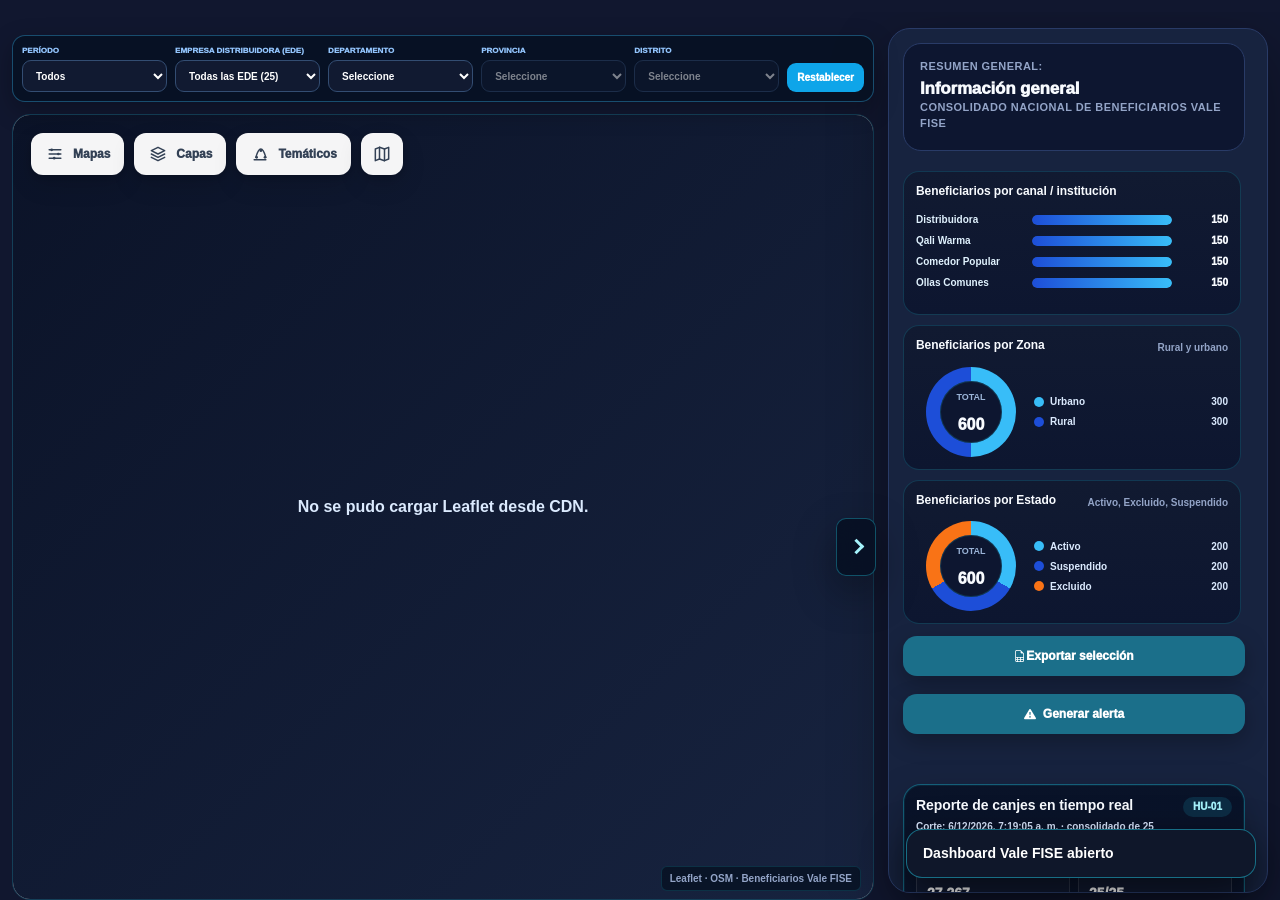
==== modulos/vale_fise/vale_fise.html @ 13680750 "Add files via upload" ====
<!doctype html>
<html lang="es">
<head>
  <meta charset="utf-8" />
  <meta name="viewport" content="width=device-width, initial-scale=1" />
  <link href="https://cdn.jsdelivr.net/npm/bootstrap@5.3.3/dist/css/bootstrap.min.css" rel="stylesheet">
  <title>Vale FISE - Dashboard v2</title>
  <link rel="stylesheet" href="https://cdn.jsdelivr.net/npm/bootstrap-icons@1.11.3/font/bootstrap-icons.css">
  <link rel="stylesheet" href="https://fonts.googleapis.com/css2?family=Material+Symbols+Rounded:opsz,wght,FILL,GRAD@24,400,0,0">
  <link rel="stylesheet" href="https://unpkg.com/leaflet@1.9.4/dist/leaflet.css" />
  <script src="https://unpkg.com/leaflet@1.9.4/dist/leaflet.js"></script>
  <script src="https://cdn.jsdelivr.net/npm/jspdf@2.5.1/dist/jspdf.umd.min.js"></script>
  <script src="https://cdn.jsdelivr.net/npm/jspdf-autotable@3.8.2/dist/jspdf.plugin.autotable.min.js"></script>
  <style>
    :root{
      --bg:#09101f;--side:#071023;--top:#17233f;--panel:#17233f;--panel2:#0d1630;--panel3:#111a31;
      --border:#293b67;--muted:#93a4c7;--text:#f8fbff;--cyan:#22d3ee;--cyan2:#1b6f8a;--green:#31c48d;--amber:#f59e0b;--red:#ef4444;
    }
    *{box-sizing:border-box}body{margin:0;background:linear-gradient(180deg,#071023 0%,#020817 100%);color:var(--text);font-family:Inter,Segoe UI,Arial,sans-serif;overflow:hidden}button,input,select,textarea{font:inherit}button{cursor:pointer}
    ::-webkit-scrollbar{width:10px;height:10px}::-webkit-scrollbar-track{background:#0b1328}::-webkit-scrollbar-thumb{background:#1b6f8a;border-radius:999px}
    .app{height:100vh}.main{min-width:0;display:grid;grid-template-rows:68px 1fr;height:100vh;min-height:0;overflow:hidden}.topbar{background:transparent;border-bottom:none;display:flex;align-items:center;justify-content:space-between;padding:4px 8px;gap:6px;position:relative;z-index:1000}.topbar h1{font-size:15px;margin:0;font-weight:950;letter-spacing:-.01em;text-shadow:0 2px 12px rgba(34,211,238,.08)}.topbar p{display:none!important}.top-actions{display:flex;align-items:center;gap:6px}.robot{display:grid;place-items:center;width:34px;height:34px;border-radius:12px;border:1px solid #38bdf833;background:#0d1630;font-size:18px}.storage-card{width:175px;border:1px solid var(--border);background:#0d1630;border-radius:12px;padding:6px 10px}.storage-row{display:flex;justify-content:space-between;color:#dbeafe;font-size:10px;font-weight:900}.meter{height:6px;background:#273857;border-radius:99px;overflow:hidden;margin-top:6px}.meter span{display:block;height:100%;width:62%;background:linear-gradient(90deg,#22d3ee,#31c48d)}.content{height:calc(100vh - 68px);min-height:0;display:grid;grid-template-columns:minmax(0,1fr) 6px 360px;gap:12px;padding:12px;position:relative;z-index:1;overflow:hidden;transition:grid-template-columns .25s ease,gap .25s ease}.left-panel,.info-panel{height:100%;max-height:100%;min-width:0;min-height:0;border:1px solid #1f3156;border-radius:16px;background:linear-gradient(180deg,#071023 0%,#020817 100%);box-shadow:0 20px 60px #0005;overflow:hidden;position:relative;z-index:20;transition:opacity .2s ease,transform .2s ease,padding .2s ease,border .2s ease}.left-panel{display:flex;flex-direction:column}.panel-head{padding:17px;border-bottom:1px solid var(--border);display:flex;justify-content:space-between;align-items:center;gap:12px}.panel-head h2,.info-title h2{margin:0;font-size:17px;font-weight:950}.search{margin:0 16px 12px}.search input{width:100%;padding:13px 14px;border:1px solid var(--border);border-radius:15px;background:#0d1630;color:#fff;font-weight:750;outline:none}.project-list{padding:0 16px 16px;overflow:auto;display:flex;flex-direction:column;gap:12px}.project-card{position:relative;width:100%;border:1px solid #52658966;background:#22345d;border-radius:18px;padding:14px;text-align:left;color:#fff;transition:.18s}.project-card:hover{transform:translateY(-1px);border-color:#67e8f9aa}.project-card.selected{background:#0e749033;border-color:#67e8f9}.project-card h3{margin:0 70px 4px 0;font-size:14px;color:#e0f2fe}.project-card small{color:#9aa9c3;font-weight:800}.pill{display:inline-block;border-radius:999px;padding:5px 9px;font-size:10px;font-weight:950}.pill.eval{background:#0ea5e933;color:#bae6fd}.pill.ok{background:#10b98133;color:#bbf7d0}.pill.obs{background:#f59e0b33;color:#fde68a}.card-actions{position:absolute;right:10px;top:10px;display:flex;gap:6px}.icon-btn{border:1px solid #ffffff22;background:#0d1630;color:#e2e8f0;border-radius:10px;width:30px;height:30px;display:grid;place-items:center}.icon-btn:hover{background:#1b6f8a}.icon-btn.delete:hover{background:#7f1d1d}.meta{display:grid;grid-template-columns:1fr 1fr;gap:6px;margin-top:12px;font-size:11px;font-weight:700;color:#dbe8ff}.meta span{color:#8ba2c8}.btn{border:0;border-radius:14px;padding:12px 15px;font-size:12px;font-weight:950;color:white;background:var(--cyan2);box-shadow:0 8px 22px #0004}.btn:hover{filter:brightness(1.12)}.btn.dark{background:#111a31;border:1px solid var(--border)}.btn.red{background:#991b1b}.map-wrap{min-width:0;min-height:0;position:relative;z-index:1}.map-shell{height:100%;min-height:0;position:relative;overflow:hidden;border:none;border-radius:16px;background:transparent;box-shadow:none;z-index:1}.map{position:absolute;inset:0;height:100%;min-height:0;border:0;border-radius:16px;background:transparent;z-index:1}.leaflet-container{height:100%;width:100%;font:inherit;background:transparent;z-index:1}.leaflet-pane{z-index:1}.leaflet-tile-pane{z-index:1}.leaflet-overlay-pane{z-index:2}.leaflet-marker-pane{z-index:3}.leaflet-tooltip-pane{z-index:4}.leaflet-popup-pane{z-index:5}.leaflet-control-container{position:relative;z-index:10}.leaflet-tile{filter:saturate(.9) contrast(1.03)}.leaflet-control-zoom{margin-left:18px!important;margin-top:70px!important;border:none!important;background:rgba(255,255,255,.96)!important;border-radius:13px!important;padding:4px!important;box-shadow:0 2px 8px rgba(0,0,0,.16),0 8px 20px rgba(0,0,0,.10)!important;overflow:hidden!important}.leaflet-control-zoom a{width:30px!important;height:30px!important;line-height:30px!important;border:0!important;background:transparent!important;color:#334155!important;font-size:19px!important;font-weight:750!important}.leaflet-control-zoom a:hover{background:#f1f5f9!important;color:#0f172a!important}.leaflet-control-zoom-in{border-radius:9px 9px 0 0!important}.leaflet-control-zoom-out{border-radius:0 0 9px 9px!important}.leaflet-control-attribution{background:#ffffffd8!important;color:#1f2937!important;border-radius:8px 0 0 0!important;font-weight:750}.leaflet-popup-content-wrapper,.leaflet-popup-tip{background:#111a31;color:#e2e8f0;border:1px solid #334155}.leaflet-popup-content{font-weight:750}.gis-toolbar{position:absolute;left:18px;top:18px;z-index:700;display:flex;gap:6px;align-items:center}.ge-btn{width:38px;height:38px;border:none;border-radius:10px;background:rgba(255,255,255,.82);color:#334155;display:grid;place-items:center;box-shadow:0 2px 6px rgba(0,0,0,.08);backdrop-filter:blur(12px);transition:all .18s ease;padding:0}.ge-action-btn{min-width:88px;height:38px;border:none;border-radius:10px;background:rgba(255,255,255,.82);color:#334155;display:flex;align-items:center;justify-content:center;gap:6px;box-shadow:0 2px 6px rgba(0,0,0,.08);backdrop-filter:blur(12px);transition:all .18s ease;padding:0 12px;font-weight:950;font-size:11px}.ge-action-btn svg,.ge-action-btn svg{width:18px;height:18px;stroke:currentColor;stroke-width:1.8;fill:none;stroke-linecap:round;stroke-linejoin:round}.ge-action-btn svg .fill-current{fill:currentColor;stroke:none}.gis-toolbar .ge-action-btn:nth-child(-n+3){border-radius:0}.gis-toolbar .ge-action-btn:first-child{border-radius:10px 0 0 10px}.gis-toolbar .ge-action-btn:nth-child(3){border-radius:0 10px 10px 0}.ge-btn svg,.ge-btn svg{width:18px;height:18px;stroke:currentColor;stroke-width:1.8;fill:none;stroke-linecap:round;stroke-linejoin:round}.ge-btn svg .fill-current{fill:currentColor;stroke:none}.ge-btn:hover,.ge-action-btn:hover{transform:translateY(-1px);background:#ffffff;color:#0f172a;box-shadow:0 4px 14px rgba(0,0,0,.12)}.ge-btn.active,.ge-action-btn.active{background:#0ea5e9;color:#ffffff;box-shadow:0 4px 16px rgba(14,165,233,.25)}.map-floating-panel{position:absolute;left:18px;top:72px;z-index:720;width:250px;background:rgba(255,255,255,.88);border:none;border-radius:16px;box-shadow:0 8px 30px rgba(0,0,0,.1);padding:14px;display:none;color:#0f172a;backdrop-filter:blur(16px)}.map-floating-panel.open{display:grid;gap:10px}.floating-title{font-size:12px;font-weight:950;color:#0f172a;margin-bottom:2px}.layer-option{display:flex;align-items:center;gap:10px;padding:8px 10px;border-radius:10px;background:rgba(248,250,252,.65);border:none;font-size:12px;font-weight:850;color:#334155;cursor:pointer}.layer-option:hover{background:#fff;box-shadow:0 2px 8px rgba(14,165,233,.08)}.layer-option input{accent-color:#0ea5e9}.layer-legend{display:grid;gap:6px;margin-top:4px;padding-top:8px;border-top:1px solid #e2e8f0}.legend-row{display:flex;align-items:center;gap:8px;font-size:11px;font-weight:850;color:#475569}.legend-line{width:24px;height:0;border-top:4px solid #f97316;border-radius:99px}.legend-line.green{border-color:#22c55e}.legend-line.concesionaria{border-color:#8b5cf6}.legend-circle{width:18px;height:18px;border-radius:50%;background:#60a5fa55;border:2px solid #2563eb}.layer-label{position:absolute;right:18px;bottom:46px;top:auto;z-index:600;max-width:390px;background:#09101fdc;border:1px solid #334155;border-radius:16px;padding:10px 13px;color:#e2e8f0;font-size:11px;font-weight:950;box-shadow:0 8px 24px rgba(0,0,0,.24);backdrop-filter:blur(8px)}.location-search{position:absolute;right:18px;top:18px;z-index:720;width:255px;background:rgba(255,255,255,.82);border:none;border-radius:14px;padding:7px 8px;box-shadow:0 4px 16px rgba(0,0,0,.08);backdrop-filter:blur(12px);color:#0f172a}.location-search-row{display:grid;grid-template-columns:1fr 32px;gap:6px;align-items:center}.location-search input{height:31px;border:none;background:rgba(248,250,252,.65);color:#0f172a;border-radius:10px;padding:0 9px;font-size:10.5px;font-weight:900;outline:none}.location-search input:focus{border-color:#38bdf8;box-shadow:0 0 0 3px rgba(14,165,233,.16)}.location-search button{height:31px;border:0;border-radius:10px;background:#0ea5e9;color:#fff;font-weight:950;font-size:13px;box-shadow:0 2px 8px rgba(14,165,233,.18)}.location-search small{display:block;margin:4px 0 0 2px;color:#64748b;font-size:8px;font-weight:850;white-space:nowrap;overflow:hidden;text-overflow:ellipsis}.location-results{display:none;margin-top:6px;max-height:170px;overflow:auto;border-top:1px solid #e2e8f0;padding-top:6px}.location-results.open{display:grid;gap:6px}.location-result{border:1px solid #e2e8f0;background:#f8fafc;border-radius:10px;padding:7px 8px;text-align:left;color:#0f172a;display:grid;gap:2px;font-size:10px;font-weight:950}.location-result:hover{background:#eef6ff;border-color:#bae6fd}.location-result span{font-size:8px;color:#64748b;font-weight:850}.search-marker{background:#0ea5e9;border:3px solid white;border-radius:50%;width:18px;height:18px;box-shadow:0 6px 18px rgba(0,0,0,.45)}.district-panel{position:absolute;left:92px;top:92px;z-index:760;width:270px;display:none;background:rgba(255,255,255,.97);border:1px solid rgba(203,213,225,.95);border-radius:16px;box-shadow:0 2px 10px rgba(0,0,0,.18),0 12px 26px rgba(0,0,0,.14);backdrop-filter:blur(10px);overflow:hidden;color:#0f172a}.district-panel.open{display:block}.district-panel-head{display:flex;align-items:flex-start;justify-content:space-between;gap:10px;padding:10px 12px 8px;border-bottom:1px solid #e2e8f0;cursor:grab;background:#f8fafc}.district-panel-head:active{cursor:grabbing}.district-panel-head small{display:block;margin-top:2px;color:#64748b;font-size:9px;font-weight:850}.district-close-btn{border:0;background:#e2e8f0;color:#334155;width:23px;height:23px;border-radius:8px;font-size:15px;font-weight:950;line-height:1;cursor:pointer}.district-close-btn:hover{background:#cbd5e1}.district-panel-body{padding:10px 12px 12px;display:grid;gap:9px}.district-field{display:grid;gap:4px}.district-field span{font-size:10px;font-weight:950;color:#334155}.district-field select{height:32px;border:1px solid #dbe2ea;border-radius:10px;background:#fff;padding:0 9px;font-size:11px;font-weight:900;color:#0f172a;outline:none}.district-list{display:grid;gap:7px;max-height:210px;overflow:auto}.district-item{width:100%;border:1px solid #e2e8f0;background:#f8fafc;border-radius:11px;padding:8px 9px;text-align:left;cursor:pointer;display:grid;gap:2px}.district-item:hover{background:#eef6ff;border-color:#7dd3fc}.district-item.active{background:#dbeafe;border-color:#38bdf8}.district-item b{font-size:11px;color:#0f172a;font-weight:950}.district-item span{font-size:9px;color:#64748b;font-weight:850}.district-label{background:#0f172acc;color:#e0f2fe;border:1px solid #38bdf8;border-radius:999px;padding:4px 8px;font-size:10px;font-weight:950;box-shadow:0 5px 18px #0008}.date-select{position:absolute;left:18px;bottom:18px;z-index:600;transform:none;width:220px;transition:bottom .22s ease;border:none;background:rgba(255,255,255,.96);display:none;border-radius:15px;padding:7px 8px;box-shadow:0 2px 7px rgba(0,0,0,.16),0 9px 20px rgba(0,0,0,.12);backdrop-filter:blur(10px)}.date-select label{display:block;text-align:left;font-size:9px;font-weight:900;color:#475569;margin:0 0 4px 4px;letter-spacing:.01em}.date-select select{width:100%;height:34px;appearance:none;background:#f8fafc;border:1px solid #e2e8f0;color:#0f172a;border-radius:11px;padding:0 30px 0 10px;font-size:11px;font-weight:900;box-shadow:inset 0 1px 0 rgba(255,255,255,.9);outline:none;background-image:linear-gradient(45deg,transparent 50%,#475569 50%),linear-gradient(135deg,#475569 50%,transparent 50%);background-position:calc(100% - 15px) 50%,calc(100% - 10px) 50%;background-size:5px 5px,5px 5px;background-repeat:no-repeat}.date-select.open{display:block}.date-select select:hover{background-color:#ffffff;border-color:#cbd5e1}.date-select select:focus{border-color:#38bdf8;box-shadow:0 0 0 3px rgba(14,165,233,.18)}.map-status{position:absolute;right:18px;bottom:14px;z-index:600;background:#ffffffcc;color:#1f2937;border-radius:8px;padding:6px 10px;font-weight:900;font-size:11px}.map-shell.timeline-open .date-select{bottom:104px}.map-shell.timeline-open .map-status{bottom:104px}.map-shell.timeline-open .layer-label{bottom:132px}.map-shell.timeline-right-open .date-select{bottom:18px}.map-shell.timeline-right-open .map-status{bottom:14px}.map-shell.timeline-right-open .layer-label{bottom:46px}.map-timeline-panel{position:absolute;z-index:680;display:none;background:rgba(255,255,255,.96);color:#0f172a;border:1px solid rgba(203,213,225,.9);border-radius:14px;padding:8px 12px 10px;box-shadow:0 2px 8px rgba(0,0,0,.14),0 10px 24px rgba(0,0,0,.13);backdrop-filter:blur(10px);min-height:auto;user-select:none;cursor:default;transition:width .18s ease,height .18s ease}.map-timeline-panel.open{display:block}.map-timeline-panel.dock-bottom{left:72px;right:72px;bottom:14px;top:auto;width:auto;max-width:none}.map-timeline-panel.dock-right{right:10px;top:70px;left:auto!important;bottom:auto!important;width:160px;min-height:310px;padding:6px 7px 34px;border-radius:12px}.map-timeline-panel.floating{width:820px;max-width:calc(100% - 30px)}.timeline-drag-handle{display:flex;align-items:center;justify-content:space-between;gap:6px;margin-bottom:5px;cursor:grab}.timeline-drag-handle:active{cursor:grabbing}.timeline-title{font-size:9px;font-weight:950;color:#1e293b;line-height:1.05;flex:1;display:block}.timeline-actions{display:flex;align-items:center;gap:3px}.timeline-mini-btn,.timeline-close{border:0;background:#e2e8f0;color:#334155;width:18px;height:18px;border-radius:6px;font-size:10px;font-weight:950;line-height:1;cursor:pointer}.timeline-close{font-size:14px}.timeline-mini-btn:hover,.timeline-close:hover{background:#cbd5e1;color:#0f172a}.timeline-track{position:relative;display:grid;grid-template-columns:repeat(5,1fr);gap:0;align-items:start}.timeline-track:before{content:"";position:absolute;left:7%;right:7%;top:11px;height:2px;background:#cbd5e1;border-radius:999px}.timeline-step{position:relative;text-align:center;z-index:2;min-width:0}.timeline-dot{width:20px;height:20px;border-radius:50%;margin:0 auto 2px;display:grid;place-items:center;border:2px solid #fff;box-shadow:0 2px 6px rgba(15,23,42,.16);font-size:9px;font-weight:950;color:#fff}.timeline-dot.done{background:#10b981}.timeline-dot.current{background:#2563eb}.timeline-dot.pending{background:#94a3b8}.timeline-step b{display:block;font-size:8px;color:#1e293b;font-weight:950;white-space:nowrap;overflow:hidden;text-overflow:ellipsis;line-height:1.05}.timeline-step span{display:block;margin-top:1px;font-size:7.5px;color:#64748b;font-weight:850;white-space:nowrap;overflow:hidden;text-overflow:ellipsis;line-height:1.05}.timeline-step small{display:block;margin-top:1px;font-size:7.5px;color:#2563eb;font-weight:950;line-height:1.05}.map-timeline-panel.dock-right .timeline-drag-handle{display:block;margin-bottom:5px;cursor:grab}.map-timeline-panel.dock-right .timeline-title{display:block;font-size:9px;line-height:1.05;margin-bottom:4px;padding-right:0}.map-timeline-panel.dock-right .timeline-actions{position:absolute;left:50%;bottom:8px;transform:translateX(-50%);display:flex;align-items:center;justify-content:center;gap:4px}.map-timeline-panel.dock-right .timeline-track{grid-template-columns:1fr;gap:7px;padding-left:4px}.map-timeline-panel.dock-right .timeline-track:before{left:10px;right:auto;top:8px;bottom:30px;width:2px;height:auto}.map-timeline-panel.dock-right .timeline-step{display:grid;grid-template-columns:22px 1fr;align-items:start;text-align:left;gap:4px}.map-timeline-panel.dock-right .timeline-dot{margin:0}.map-timeline-panel.dock-right .timeline-step b,.map-timeline-panel.dock-right .timeline-step span,.map-timeline-panel.dock-right .timeline-step small{white-space:normal;overflow:visible;text-overflow:unset}.map-timeline-panel.dock-right .timeline-step-text{min-width:0}.heat-legend{position:absolute;left:50%;bottom:72px;z-index:640;transform:translateX(-50%);display:none;align-items:center;gap:10px;background:rgba(255,255,255,.96);color:#0f172a;border-radius:16px;padding:9px 12px;box-shadow:0 2px 8px rgba(0,0,0,.18),0 12px 28px rgba(0,0,0,.14);backdrop-filter:blur(10px);font-size:11px;font-weight:900}.heat-legend.open{display:flex}.heat-legend-title{font-weight:950;color:#0f172a;margin-right:4px}.heat-step{display:flex;align-items:center;gap:6px;white-space:nowrap}.heat-gradient{width:210px;height:14px;border-radius:999px;background:linear-gradient(90deg,#22c55e 0%,#f59e0b 38%,#ef4444 70%,#7f1d1d 100%);border:1px solid rgba(15,23,42,.25);box-shadow:inset 0 1px 2px rgba(0,0,0,.18)}.heat-color{width:18px;height:12px;border-radius:4px;border:1px solid rgba(15,23,42,.25)}.heat-low{background:#22c55e}.heat-mid{background:#f59e0b}.heat-high{background:#ef4444}.heat-critical{background:#7f1d1d}.morosity-label{background:#111827e6;color:#fff;border:1px solid #f97316;border-radius:999px;padding:4px 8px;font-size:10px;font-weight:950;box-shadow:0 5px 18px #0008}.native-heat-layer{pointer-events:none;opacity:.92}.project-pin{width:30px;height:30px;background:#ef4444;border:4px solid #fff;border-radius:50%;box-shadow:0 8px 25px #000;position:relative}.project-pin:after{content:"";position:absolute;left:1px;top:21px;width:42px;height:20px;border:4px solid #2563eb;background:#60a5fa55;transform:skewX(-30deg);z-index:-1}.beneficiary-label{background:#0f172acc;color:#e2e8f0;border:1px solid #38bdf855;border-radius:999px;padding:3px 8px;font-size:10px;font-weight:950;box-shadow:0 5px 18px #0008}.map-fallback{position:absolute;inset:0;display:grid;place-items:center;text-align:center;padding:22px;color:#dbeafe;background:linear-gradient(135deg,#0b1328,#17233f);font-weight:900}.info-panel{display:flex;flex-direction:column;padding:14px;overflow-y:auto;overflow-x:hidden;scrollbar-gutter:stable;overscroll-behavior:contain}.info-panel::-webkit-scrollbar{width:8px}.info-panel::-webkit-scrollbar-track{background:#0b1328;border-radius:999px}.info-panel::-webkit-scrollbar-thumb{background:#1b6f8a;border-radius:999px}.info-title{border:1px solid #22d3ee55;border-radius:22px;text-align:center;padding:14px}.info-title p{margin:4px 0;color:#cbd5e1;font-size:12px;font-weight:800}.info-top{border-bottom:1px solid #293b67;margin:0 -14px;padding:0 14px 12px;flex:0 0 auto}.utils{margin-top:12px;border:1px solid var(--border);background:var(--panel2);border-radius:18px;padding:12px}.utils-head{display:flex;justify-content:space-between;align-items:center}.utils-head h3{margin:0;color:white;font-size:14px}.utils-head p{margin:3px 0 0;color:#94a3b8;font-size:11px;font-weight:700}.grid-utils{display:grid;grid-template-columns:repeat(4,1fr);gap:7px;margin-top:10px}.utility{min-height:38px;border:0;border-radius:10px;background:rgba(31,46,79,.55);color:#94a3b8;font-weight:950;font-size:14px;transition:all .18s ease}.utility:hover{background:rgba(27,111,138,.55);color:#e0f2fe}.utility.active{background:#0ea5e9;color:#fff;box-shadow:0 4px 14px rgba(14,165,233,.30)}.draw-hint{position:absolute;left:18px;bottom:92px;z-index:650;max-width:360px;display:none;align-items:center;gap:10px;justify-content:space-between;background:rgba(255,255,255,.96);color:#0f172a;border-radius:16px;padding:9px 10px 9px 13px;box-shadow:0 2px 8px rgba(0,0,0,.18),0 12px 28px rgba(0,0,0,.14);font-size:12px;font-weight:850;backdrop-filter:blur(10px)}.draw-hint.open{display:flex}.draw-hint span{line-height:1.25}.draw-hint div{display:flex;gap:6px}.draw-hint button{border:0;background:#e2e8f0;color:#0f172a;border-radius:10px;padding:7px 9px;font-size:11px;font-weight:950}.draw-hint button:hover{background:#cbd5e1}.measure-label{background:#0f172acc;color:#e2e8f0;border:1px solid #38bdf855;border-radius:999px;padding:4px 8px;font-size:11px;font-weight:950;box-shadow:0 5px 18px #0008}.project-details{display:grid;gap:2px;margin-top:8px;color:#dbe8ff;font-size:12px;font-weight:750}.project-details p{margin:0;line-height:1.15}.project-details span{color:#94a3b8}.supply-card{margin-top:10px;border:1px solid #22d3ee44;background:#0d1630;border-radius:16px;padding:10px;display:grid;gap:8px}.supply-card.empty{border-style:dashed;color:#94a3b8}.supply-card h3{margin:0;font-size:13px;color:#e0f2fe;font-weight:950}.selection-head{display:flex;align-items:center;justify-content:space-between;gap:8px}.selection-clear{border:1px solid #38bdf855;background:#111a31;color:#a5f3fc;border-radius:10px;padding:7px 9px;font-size:10px;font-weight:950}.selection-list{display:grid;gap:7px;max-height:185px;overflow:auto;padding-right:4px}.selection-mini{border:1px solid #ffffff16;background:#111a31;border-radius:13px;padding:8px}.selection-mini b{display:block;color:#fff;font-size:11px}.selection-mini span{display:block;color:#93a4c7;font-size:10px;font-weight:800;margin-top:2px}.selection-note{margin:0;color:#93a4c7;font-size:10px;font-weight:800;line-height:1.25}.selection-kpis{display:grid;grid-template-columns:1fr 1fr;gap:7px}.selection-kpi{border:1px solid #ffffff16;background:#111a31;border-radius:12px;padding:8px}.selection-kpi span{display:block;color:#93a4c7;font-size:9px;font-weight:900}.selection-kpi b{display:block;margin-top:2px;color:#fff;font-size:14px;font-weight:950}.supply-hint{margin:0;color:#94a3b8;font-size:11px;font-weight:800;line-height:1.25}.supply-grid{display:grid;gap:5px}.supply-item{display:flex;justify-content:space-between;gap:8px;border-bottom:1px solid #ffffff14;padding-bottom:5px;font-size:11px;font-weight:800}.supply-item:last-child{border-bottom:0;padding-bottom:0}.supply-item span{color:#93a4c7}.supply-item b{color:#f8fbff;text-align:right}.supply-status{display:inline-flex;align-items:center;gap:5px;border-radius:999px;padding:4px 8px;font-size:10px;font-weight:950}.supply-status.connected{background:#10b98122;color:#86efac}.supply-status.building{background:#f59e0b22;color:#fde68a}.area-summary{margin-top:12px;border:1px solid #38bdf855;background:#0d1630;border-radius:16px;padding:12px;display:grid;gap:10px}.area-summary.empty{border-style:dashed;color:#94a3b8}.area-summary h3{margin:0;font-size:13px;color:#e0f2fe;font-weight:950}.area-summary .area-sub{margin:0;color:#93a4c7;font-size:11px;font-weight:800;line-height:1.25}.area-kpis{display:grid;grid-template-columns:1fr 1fr;gap:8px}.area-kpi{border:1px solid #ffffff16;background:#111a31;border-radius:13px;padding:9px}.area-kpi span{display:block;color:#93a4c7;font-size:10px;font-weight:900}.area-kpi b{display:block;margin-top:3px;color:#fff;font-size:15px;font-weight:950}.area-money{border:1px solid #22d3ee33;background:#0b1328;border-radius:13px;padding:9px;display:flex;justify-content:space-between;gap:8px;align-items:center}.area-money span{color:#93a4c7;font-size:10px;font-weight:900}.area-money b{color:#a5f3fc;font-size:15px}.area-bars{display:grid;gap:8px}.area-bar{display:grid;grid-template-columns:88px 1fr 42px;gap:8px;align-items:center;font-size:10px;font-weight:900;color:#cbd5e1}.area-bar-track{height:10px;background:#1e293b;border-radius:999px;overflow:hidden}.area-bar-fill{height:100%;border-radius:999px;background:linear-gradient(90deg,#22d3ee,#31c48d)}.scroll-section{min-height:0;overflow:visible;padding:12px 2px 2px;flex:0 0 auto}.evidence{border:1px solid var(--border);background:var(--panel2);border-radius:18px;padding:12px;overflow:hidden}.evidence-head{display:flex;justify-content:space-between;align-items:center;gap:8px;white-space:nowrap}.evidence-title-line{display:flex;align-items:center;gap:8px;min-width:0}.evidence h3,.stats h3{margin:0;font-size:14px}.evidence small{font-size:10px;overflow:hidden;text-overflow:ellipsis}.photos{display:flex;flex-wrap:nowrap;gap:8px;margin-top:11px;overflow-x:auto;overflow-y:hidden;padding-bottom:6px;scroll-snap-type:x proximity}.evidence-empty{width:100%;min-height:58px;border:1px dashed #475569;border-radius:13px;display:grid;place-items:center;text-align:center;color:#94a3b8;font-size:11px;font-weight:850;padding:10px;line-height:1.25;background:#0f172a}.photo,.empty-photo{flex:0 0 92px;width:92px;height:68px;border-radius:13px;overflow:hidden;border:1px solid #475569;background:#0f172a;display:grid;place-items:center;color:#94a3b8;font-size:24px;scroll-snap-align:start}.photo{cursor:pointer;padding:0;position:relative}.photo:hover{transform:translateY(-1px);border-color:#67e8f9}.photo img{width:100%;height:100%;object-fit:cover;display:block}.photo:after{content:"";position:absolute;inset:0;background:linear-gradient(180deg,transparent 55%,rgba(2,6,23,.62));pointer-events:none}.photo-label{position:absolute;left:6px;right:6px;bottom:5px;z-index:2;font-size:8px;line-height:1.1;color:white;font-weight:950;text-shadow:0 1px 4px #000;text-align:left}.empty-photo{border-style:dashed;cursor:pointer}.preview-box{height:360px;border:1px solid #475569;border-radius:22px;background:#0b1328;display:grid;place-items:center;text-align:center;box-shadow:inset 0 0 80px #0005;overflow:hidden}.preview-box img{width:100%;height:100%;object-fit:contain;display:block}.preview-meta{margin-top:12px;color:#aebddb;font-weight:750;font-size:13px}.chips{display:grid;grid-template-columns:1fr 1fr;gap:8px;margin-top:12px}.chips button,.chip-filter{border:0;border-radius:13px;background:#263a68;color:#dbe8ff;padding:11px 8px;font-size:11px;font-weight:850;cursor:pointer;transition:.18s ease}.chips button:hover,.chip-filter:hover{background:#32508d}.chip-filter.active{background:#0ea5e9;color:#fff;box-shadow:0 0 0 2px rgba(125,211,252,.22) inset}.stats{margin-top:12px;border:1px solid var(--border);background:var(--panel2);border-radius:18px;padding:15px}.donut{width:142px;height:142px;border-radius:50%;margin:15px auto 8px;background:conic-gradient(#22d3ee 0 68%,#31c48d 68% 100%);display:grid;place-items:center}.donut-inner{width:95px;height:95px;border-radius:50%;background:#0d1630;display:grid;place-items:center;text-align:center}.donut b{font-size:26px}.legend{display:flex;justify-content:center;gap:12px;font-size:11px;color:#cbd5e1;font-weight:850}.export-excel-btn{width:100%;margin-top:13px;border:1px solid #22c55e55;background:linear-gradient(135deg,#15803d,#0f766e);color:#fff;border-radius:13px;padding:11px 12px;font-size:12px;font-weight:950;box-shadow:0 8px 22px #0004}.export-excel-btn:hover{filter:brightness(1.12);transform:translateY(-1px)}.footer-actions{display:grid;grid-template-columns:1fr 1fr;gap:9px;padding-top:12px;flex:0 0 auto}.modal{position:fixed;inset:0;background:#0009;backdrop-filter:blur(8px);z-index:9000;display:none;align-items:center;justify-content:center;padding:22px}.modal.open{display:flex}.modal-card{width:min(980px,96vw);max-height:90vh;overflow:auto;background:#22304f;border:1px solid var(--border);border-radius:26px;padding:22px;box-shadow:0 28px 80px #000c}.modal-sm{width:min(460px,95vw)}.modal-head{display:flex;justify-content:space-between;align-items:flex-start;gap:14px;border-bottom:1px solid #ffffff22;padding-bottom:14px;margin-bottom:18px}.modal-head h2{margin:0;font-size:22px}.modal-head p{margin:4px 0 0;color:#aebddb;font-weight:700;font-size:13px}.close{border:0;background:#0d1630;color:white;border-radius:13px;width:42px;height:42px;font-size:22px;font-weight:950}.form-grid{display:grid;grid-template-columns:repeat(3,1fr);gap:14px}.field label{display:block;margin-bottom:7px;color:#cbd5e1;font-size:13px;font-weight:850}.field input,.field select,.field textarea{width:100%;border:1px solid var(--border);background:#111a31;color:white;border-radius:14px;padding:13px;font-weight:800;outline:none}.field textarea{min-height:90px;resize:vertical}.modal-actions{display:flex;justify-content:flex-end;gap:10px;margin-top:18px}.docs-list{display:grid;gap:12px}.doc-row{display:flex;align-items:center;justify-content:space-between;gap:14px;border:1px solid #ffffff22;background:#111a31;border-radius:16px;padding:13px}.doc-row b{display:block}.doc-row span{font-size:12px;color:#9bb4d8;font-weight:700}.floating-pop{position:absolute;right:22px;top:78px;width:320px;border:1px solid var(--border);background:#111a31f2;border-radius:22px;padding:14px;box-shadow:0 20px 55px #000b;z-index:8500;display:none}.floating-pop.open{display:block}.upload-row{display:flex;align-items:center;justify-content:space-between;gap:12px;border:1px solid #ffffff22;border-radius:15px;padding:11px;margin-top:10px;background:#0d1630}.uploaded-layers-list{display:grid;gap:8px;max-height:180px;overflow:auto;padding-right:4px}.uploaded-empty{font-size:11px;font-weight:800;color:#94a3b8;padding:8px 2px}.uploaded-layer-item{display:grid;gap:6px;padding:8px 10px;border:1px solid #e2e8f0;background:#f8fafc;border-radius:12px}.uploaded-layer-top{display:flex;align-items:center;justify-content:space-between;gap:8px}.uploaded-layer-name{font-size:12px;font-weight:950;color:#0f172a}.uploaded-layer-meta{font-size:10px;font-weight:800;color:#64748b}.uploaded-layer-actions{display:flex;align-items:center;gap:10px;flex-wrap:wrap}.uploaded-layer-actions label{display:flex;align-items:center;gap:7px;font-size:11px;font-weight:850;color:#334155}.uploaded-layer-actions button{border:0;background:#0f172a;color:#fff;border-radius:9px;padding:6px 8px;font-size:10px;font-weight:950;cursor:pointer}.uploaded-layer-actions button:hover{background:#1b6f8a}.uploaded-layer-actions .remove-layer{background:#7f1d1d}.scope-options{display:grid;grid-template-columns:1fr;gap:9px}.scope-option{display:flex;align-items:flex-start;gap:10px;border:1px solid var(--border);background:#111a31;border-radius:14px;padding:11px;cursor:pointer}.scope-option:hover{border-color:#38bdf8;background:#0d1630}.scope-option input{margin-top:3px;accent-color:#22d3ee}.scope-option span{display:grid;gap:2px}.scope-option b{font-size:12px;color:#f8fbff}.scope-option small{font-size:11px;color:#94a3b8;font-weight:800;line-height:1.25}.layer-scope-badge{display:inline-flex;align-items:center;border-radius:999px;padding:3px 7px;font-size:9px;font-weight:950;margin-top:4px}.layer-scope-badge.individual{background:#0ea5e922;color:#67e8f9}.layer-scope-badge.shared{background:#22c55e22;color:#86efac}.badge{border-radius:999px;background:#22d3ee22;color:#a5f3fc;padding:5px 9px;font-size:10px;font-weight:950}.toast{position:fixed;right:24px;bottom:22px;background:#0f172a;border:1px solid #22d3ee77;color:#fff;padding:13px 16px;border-radius:16px;box-shadow:0 15px 40px #0009;font-weight:850;display:none;z-index:9500}.toast.show{display:block}.ai-chat-card{width:min(560px,96vw);max-height:86vh;display:flex;flex-direction:column;overflow:hidden}.ai-chat-body{display:grid;gap:12px;overflow:auto;max-height:430px;padding-right:4px}.ai-msg{border:1px solid #ffffff1d;border-radius:16px;padding:12px 13px;font-size:13px;font-weight:750;line-height:1.35}.ai-msg.bot{background:#0d1630;color:#dbeafe}.ai-msg.user{background:#0e749033;color:#ecfeff;border-color:#22d3ee55;margin-left:44px}.ai-msg b{color:#fff}.ai-result-card{border:1px solid #f59e0b66;background:#451a032b;border-radius:15px;padding:11px;display:grid;gap:8px}.ai-result-card h4{margin:0;color:#fed7aa;font-size:13px}.ai-result-card p{margin:0;color:#fde68a;font-size:11px;font-weight:800}.ai-result-list{display:grid;gap:6px;max-height:150px;overflow:auto}.ai-result-item{display:flex;justify-content:space-between;gap:10px;border:1px solid #ffffff14;background:#111a31;border-radius:11px;padding:8px;font-size:11px}.ai-result-item span{color:#cbd5e1}.ai-result-item b{color:#fb923c}.ai-bulk-box{border:1px solid #38bdf855;background:#0b1328;border-radius:15px;padding:11px;display:grid;gap:9px}.ai-bulk-box label{font-size:11px;color:#94a3b8;font-weight:900}.ai-bulk-row{display:grid;grid-template-columns:1fr auto;gap:8px}.ai-bulk-row input{border:1px solid var(--border);background:#111a31;color:#fff;border-radius:12px;padding:11px;font-weight:900;outline:none}.ai-chat-input{border-top:1px solid #ffffff22;margin-top:14px;padding-top:12px;display:grid;grid-template-columns:1fr auto;gap:9px}.ai-chat-input input{border:1px solid var(--border);background:#111a31;color:#fff;border-radius:14px;padding:13px;font-weight:850;outline:none}.ai-suggestions{display:flex;flex-wrap:wrap;gap:8px;margin-top:10px}.ai-suggestions button{border:1px solid #38bdf844;background:#0d1630;color:#a5f3fc;border-radius:999px;padding:8px 10px;font-size:11px;font-weight:900}.supply-status.penalized{background:#f9731629;color:#fed7aa}.penalty-label{background:#7c2d12d9;color:#fed7aa;border:1px solid #fb923c;border-radius:999px;padding:4px 8px;font-size:10px;font-weight:950;box-shadow:0 5px 18px #0008}.layout-toggle{width:42px;height:42px;border:1px solid #334155;background:#0d1630;color:#e2e8f0;border-radius:12px;font-size:18px;font-weight:950;display:grid;place-items:center;cursor:pointer;transition:.18s ease}.layout-toggle:hover{background:#1b6f8a;color:#fff;transform:translateY(-1px)}.sync-dashboard{display:grid;gap:14px}.sync-grid{display:grid;grid-template-columns:repeat(2,1fr);gap:12px}.sync-card{border:1px solid #ffffff22;background:#111a31;border-radius:18px;padding:14px;display:grid;gap:9px}.sync-top{display:flex;justify-content:space-between;gap:12px;align-items:flex-start}.sync-app{display:flex;gap:10px;align-items:flex-start}.sync-icon{width:42px;height:42px;border-radius:14px;display:grid;place-items:center;background:#0d1630;border:1px solid #38bdf855;font-size:22px}.sync-app b{display:block;color:#fff;font-size:14px}.sync-app span{display:block;color:#94a3b8;font-size:11px;font-weight:800;margin-top:2px}.sync-status{border-radius:999px;padding:5px 9px;font-size:10px;font-weight:950;white-space:nowrap}.sync-status.ok{background:#10b98122;color:#86efac}.sync-status.warn{background:#f59e0b22;color:#fde68a}.sync-status.off{background:#ef444422;color:#fecaca}.sync-meta{display:grid;grid-template-columns:1fr 1fr;gap:8px}.sync-meta div{border:1px solid #ffffff14;background:#0d1630;border-radius:12px;padding:9px}.sync-meta span{display:block;color:#93a4c7;font-size:10px;font-weight:900}.sync-meta b{display:block;margin-top:3px;color:#e0f2fe;font-size:13px}.sync-progress{height:9px;background:#273857;border-radius:99px;overflow:hidden}.sync-progress span{display:block;height:100%;width:0;background:linear-gradient(90deg,#22d3ee,#31c48d);transition:width .45s ease}.sync-actions{display:flex;gap:8px;flex-wrap:wrap}.sync-actions button{border:1px solid #38bdf855;background:#0d1630;color:#a5f3fc;border-radius:11px;padding:9px 10px;font-size:11px;font-weight:950}.sync-actions button:hover{background:#1b6f8a;color:#fff}.sync-log{border:1px solid var(--border);background:#0d1630;border-radius:18px;padding:12px;max-height:150px;overflow:auto}.sync-log h3{margin:0 0 8px;font-size:13px}.sync-log-row{display:flex;justify-content:space-between;gap:10px;border-top:1px solid #ffffff12;padding:8px 0;color:#cbd5e1;font-size:11px;font-weight:800}.sync-log-row:first-of-type{border-top:0}.sync-config{border:1px solid #38bdf855;background:#0b1328;border-radius:18px;padding:13px;display:grid;gap:10px}.sync-config h3{margin:0;font-size:13px;color:#e0f2fe}.sync-config-row{display:grid;grid-template-columns:1fr 1fr;gap:10px}.sync-config label{display:grid;gap:6px;color:#cbd5e1;font-size:11px;font-weight:900}.sync-config input,.sync-config select{border:1px solid var(--border);background:#111a31;color:#fff;border-radius:12px;padding:11px;font-weight:850;outline:none}.main.requests-mode .content,.main.validations-mode .content{display:none}.solicitudes-env,.validaciones-env{display:none;height:calc(100vh - 68px);min-height:0;padding:18px;gap:16px;grid-template-columns:1.15fr 360px;background:linear-gradient(135deg,#09101f,#0d1630);overflow:hidden}.main.requests-mode .solicitudes-env,.main.validations-mode .validaciones-env{display:grid}.solicitudes-shell{border:1px solid var(--border);background:#17233f;border-radius:24px;box-shadow:0 20px 60px #0006;overflow:hidden;display:flex;flex-direction:column;min-width:0}.solicitudes-head{display:flex;align-items:center;justify-content:space-between;gap:16px;padding:18px 20px;border-bottom:1px solid var(--border);background:#111a31}.solicitudes-head h2{margin:0;font-size:22px;font-weight:950;color:#e0f2fe}.solicitudes-head p{margin:4px 0 0;color:#94a3b8;font-size:12px;font-weight:800}.solicitudes-actions{display:flex;gap:10px;align-items:center;flex-wrap:wrap}.solicitudes-kpis{display:grid;grid-template-columns:repeat(4,1fr);gap:12px;padding:16px 18px 10px}.sol-kpi{border:1px solid #ffffff18;background:#0d1630;border-radius:18px;padding:14px}.sol-kpi span{display:block;color:#93a4c7;font-size:11px;font-weight:900}.sol-kpi b{display:block;margin-top:5px;color:#fff;font-size:24px;font-weight:950}.sol-kpi small{display:block;margin-top:3px;color:#67e8f9;font-size:10px;font-weight:900}.solicitudes-filters{display:grid;grid-template-columns:1.3fr repeat(3,.8fr);gap:10px;padding:6px 18px 14px}.solicitudes-filters input,.solicitudes-filters select{width:100%;border:1px solid var(--border);background:#0d1630;color:#fff;border-radius:14px;padding:12px 13px;font-weight:850;outline:none}.solicitudes-table-wrap{padding:0 18px 18px;overflow:auto;min-height:0;flex:1}.solicitudes-table{width:100%;border-collapse:separate;border-spacing:0 10px}.solicitudes-table th{text-align:left;color:#94a3b8;font-size:11px;font-weight:950;padding:0 10px;text-transform:uppercase;letter-spacing:.02em}.solicitudes-table td{background:#0d1630;border-top:1px solid #ffffff14;border-bottom:1px solid #ffffff14;padding:12px 10px;color:#dbeafe;font-size:12px;font-weight:850}.solicitudes-table td:first-child{border-left:1px solid #ffffff14;border-radius:14px 0 0 14px}.solicitudes-table td:last-child{border-right:1px solid #ffffff14;border-radius:0 14px 14px 0}.sol-status{display:inline-flex;border-radius:999px;padding:5px 8px;font-size:10px;font-weight:950}.sol-status.nueva{background:#0ea5e922;color:#7dd3fc}.sol-status.validacion{background:#f59e0b22;color:#fde68a}.sol-status.aprobada{background:#10b98122;color:#86efac}.sol-status.observada{background:#ef444422;color:#fecaca}.sol-action-btn{border:1px solid #38bdf855;background:#111a31;color:#a5f3fc;border-radius:10px;padding:8px 10px;font-size:11px;font-weight:950}.sol-action-btn:hover{background:#1b6f8a;color:white}.solicitudes-detail{border:1px solid var(--border);background:#17233f;border-radius:24px;box-shadow:0 20px 60px #0006;overflow:auto;padding:16px}.solicitudes-detail h3{margin:0;color:#e0f2fe;font-size:18px}.solicitudes-detail p{margin:6px 0 0;color:#94a3b8;font-size:12px;font-weight:800;line-height:1.35}.sol-detail-card{margin-top:14px;border:1px solid #ffffff18;background:#0d1630;border-radius:18px;padding:14px;display:grid;gap:10px}.sol-detail-row{display:flex;justify-content:space-between;gap:12px;border-bottom:1px solid #ffffff12;padding-bottom:8px;font-size:12px;font-weight:850}.sol-detail-row:last-child{border-bottom:0;padding-bottom:0}.sol-detail-row span{color:#93a4c7}.sol-detail-row b{text-align:right;color:#fff}.sol-timeline{display:grid;gap:9px;margin-top:14px}.sol-step{display:grid;grid-template-columns:28px 1fr;gap:10px;align-items:start}.sol-dot{width:22px;height:22px;border-radius:50%;display:grid;place-items:center;background:#334155;color:#fff;font-size:11px;font-weight:950}.sol-dot.done{background:#10b981}.sol-dot.current{background:#0ea5e9}.sol-step b{display:block;color:#fff;font-size:12px}.sol-step span{display:block;color:#94a3b8;font-size:11px;font-weight:800;margin-top:2px}.val-risk{display:inline-flex;border-radius:999px;padding:5px 8px;font-size:10px;font-weight:950}.val-risk.alto{background:#ef444422;color:#fecaca}.val-risk.medio{background:#f59e0b22;color:#fde68a}.val-risk.bajo{background:#10b98122;color:#86efac}.val-progress{height:8px;background:#1e293b;border-radius:999px;overflow:hidden;min-width:76px}.val-progress span{display:block;height:100%;border-radius:999px;background:linear-gradient(90deg,#22d3ee,#31c48d)}.val-checklist{display:grid;gap:8px;margin-top:14px}.val-check{display:grid;grid-template-columns:26px 1fr auto;gap:9px;align-items:center;border:1px solid #ffffff14;background:#0d1630;border-radius:13px;padding:9px}.val-check i{width:21px;height:21px;border-radius:50%;display:grid;place-items:center;font-style:normal;font-size:11px;font-weight:950;background:#334155;color:white}.val-check.done i{background:#10b981}.val-check.warn i{background:#f59e0b}.val-check.obs i{background:#ef4444}.val-check b{font-size:12px;color:#fff}.val-check span{font-size:10px;color:#93a4c7;font-weight:850}.val-check small{font-size:10px;color:#a5f3fc;font-weight:950}.validation-notes{margin-top:14px;border:1px solid #38bdf855;background:#0b1328;border-radius:16px;padding:12px}.validation-notes h4{margin:0 0 8px;color:#e0f2fe}.validation-notes p{margin:0;color:#cbd5e1;font-size:12px;font-weight:800;line-height:1.35}.subnav-child{cursor:pointer}.subnav-child.active{background:#0e749033;color:#e0f2fe;border-left-color:#22d3ee}.panel-collapse-btn{position:absolute;top:12px;z-index:120;width:30px;height:30px;border:1px solid #334155;background:#0d1630;color:#e2e8f0;border-radius:10px;font-size:18px;font-weight:950;display:grid;place-items:center;cursor:pointer;transition:.18s ease}.panel-collapse-btn:hover{background:#1b6f8a;color:#fff}.sidebar{position:relative;transition:opacity .2s ease,width .25s ease,min-width .25s ease}.sidebar-collapse-btn{top:14px;right:12px}.left-collapse-btn{top:14px;right:14px}.right-collapse-btn{top:14px;left:14px}.app.sidebar-hidden{grid-template-columns:0 1fr}.app.sidebar-hidden .sidebar{width:0;min-width:0;overflow:hidden;opacity:0;border-right:0}.content.left-hidden{grid-template-columns:0 minmax(480px,1fr) 380px}.content.left-hidden .left-panel{width:0;min-width:0;overflow:hidden;opacity:0;border:0;padding:0}.content.right-hidden{grid-template-columns:340px minmax(480px,1fr) 0}.content.right-hidden .info-panel{width:0;min-width:0;overflow:hidden;opacity:0;border:0;padding:0}.content.left-hidden.right-hidden{grid-template-columns:0 1fr 0}.content.left-hidden .left-panel *,.content.right-hidden .info-panel *,.app.sidebar-hidden .sidebar *{visibility:hidden}@media(max-width:1180px){.content{grid-template-columns:320px 1fr}.info-panel{display:none}.storage-card{display:none}}@media(max-width:850px){body{overflow:auto}.main{height:auto;overflow:visible}.content{height:auto;overflow:visible}.app{display:block}.sidebar{position:static;height:auto}.main{display:block}.topbar{height:auto;padding:16px;align-items:flex-start}.content{display:block;padding:12px}.left-panel,.map{margin-bottom:14px}.map{min-height:560px}.form-grid{grid-template-columns:1fr}.top-actions{display:none}}
    .validaciones-env.admin-payment-mode{grid-template-columns:minmax(760px,1fr) 430px;background:radial-gradient(circle at top left,#0b2b4f 0,#071225 34%,#04101f 100%);overflow:hidden}.val-admin-main,.val-admin-side{min-width:0;min-height:0;border:1px solid rgba(71,99,146,.62);background:linear-gradient(180deg,rgba(14,34,61,.96),rgba(7,22,42,.98));border-radius:22px;box-shadow:0 22px 70px rgba(0,0,0,.55);overflow:hidden}.val-admin-main{display:grid;grid-template-rows:auto auto 1fr;gap:14px;padding:18px}.val-breadcrumb{display:flex;align-items:center;gap:10px;color:#9fb5d6;font-size:12px;font-weight:850}.val-breadcrumb b,.val-breadcrumb strong{color:#eaf6ff}.val-admin-title-row{display:flex;align-items:flex-start;justify-content:space-between;gap:14px}.val-admin-title-row h2{margin:0;color:#fff;font-size:24px;font-weight:950;line-height:1.12}.val-admin-title-row p{margin:6px 0 0;color:#9bb4d8;font-size:12px;font-weight:800}.val-service-chip{display:inline-flex;align-items:center;margin-left:10px;border-radius:999px;background:#0e749055;color:#26f4f0;border:1px solid rgba(34,211,238,.16);padding:7px 16px;font-size:12px;font-weight:950;letter-spacing:.02em}.val-admin-kpis{display:grid;grid-template-columns:repeat(4,1fr);gap:9px;margin-top:-8px}.val-admin-kpi{border:1px solid rgba(100,137,190,.45);background:linear-gradient(145deg,rgba(12,31,57,.98),rgba(9,26,51,.94));border-radius:12px;padding:7px 9px;display:grid;grid-template-columns:32px 1fr;gap:7px;align-items:center;box-shadow:inset 0 1px 0 rgba(255,255,255,.05)}.val-admin-kpi i{width:32px;height:32px;border-radius:9px;display:grid;place-items:center;font-style:normal;font-size:14px}.val-admin-kpi.ok i{background:#16a34a33;color:#86efac;box-shadow:0 0 20px #22c55e33}.val-admin-kpi.pay i{background:#0ea5e933;color:#7dd3fc;box-shadow:0 0 20px #0ea5e933}.val-admin-kpi.warn i{background:#f9731633;color:#fdba74;box-shadow:0 0 20px #f9731633}.val-admin-kpi.doc i{background:#8b5cf633;color:#ddd6fe;box-shadow:0 0 20px #8b5cf633}.val-admin-kpi span{display:block;color:#b8c9e8;font-size:9px;font-weight:900;line-height:1.08}.val-admin-kpi b{display:block;margin-top:1px;color:#fff;font-size:15px;font-weight:950;line-height:1}.val-admin-kpi small{display:block;margin-top:1px;color:#86efac;font-size:8px;font-weight:900;line-height:1}.val-admin-kpi.warn small{color:#fca5a5}.val-admin-body{min-height:0;display:grid;grid-template-rows:390px 1fr;gap:14px}.val-admin-map-card{position:relative;border:1px solid rgba(100,137,190,.5);background:#0d1630;border-radius:16px;overflow:hidden}.val-admin-map{position:absolute;inset:0;background:#dce6ef;opacity:.98}.val-admin-map:before{content:"";position:absolute;inset:0;background-image:linear-gradient(0deg,rgba(255,255,255,.25),rgba(255,255,255,.12)),url('https://tile.openstreetmap.org/15/9796/17925.png');background-size:cover;background-position:center;filter:saturate(.85) contrast(1.05)}.val-admin-map:after{content:"";position:absolute;inset:0;background:repeating-linear-gradient(25deg,transparent 0 70px,rgba(14,165,233,.12) 72px,transparent 78px);pointer-events:none}.val-map-pin{position:absolute;left:50%;top:67%;width:34px;height:34px;border-radius:50%;background:#ef4444;box-shadow:0 0 0 4px #fff,0 8px 25px #0007;border:0}.val-map-pin:after{content:"";position:absolute;left:50%;top:50%;width:10px;height:10px;background:#fff;border-radius:50%;transform:translate(-50%,-50%)}.val-map-pin.secondary{left:63%;top:44%;background:#22c55e}.val-map-pin.blue{left:43%;top:51%;background:#06b6d4;width:20px;height:20px}.val-map-pin.small1{left:46%;top:42%;background:#06b6d4;width:18px;height:18px}.val-map-pin.small2{left:58%;top:57%;background:#06b6d4;width:18px;height:18px}.val-map-pin.small3{left:36%;top:73%;background:#ef4444;width:20px;height:20px}.val-map-polygon{position:absolute;left:49.5%;top:70%;width:42px;height:30px;border:3px solid #2563eb;background:#60a5fa44;transform:skewX(-25deg)}.val-map-popup{position:absolute;left:15px;top:61px;width:235px;background:rgba(248,250,252,.95);color:#0f172a;border-radius:16px;padding:14px;box-shadow:0 15px 35px #0004;font-size:11px;font-weight:850}.val-map-popup b{display:block;margin-bottom:7px;color:#0f172a}.val-map-popup .ok{display:inline-flex;margin-left:8px;border-radius:999px;background:#dcfce7;color:#15803d;padding:4px 8px;font-size:9px;font-weight:950}.val-map-tools{position:absolute;left:14px;top:14px;display:flex;gap:10px}.val-map-tools button{height:40px;border:0;border-radius:12px;background:#ffffffef;color:#172554;font-weight:950;box-shadow:0 6px 18px #0002;padding:0 14px}.val-map-tools button.icon-only{width:42px;padding:0;background:#0ea5e9;color:white}.val-map-search{position:absolute;right:14px;top:14px;width:250px;background:rgba(255,255,255,.96);border:1px solid #dbeafe;border-radius:13px;padding:7px;box-shadow:0 8px 24px rgba(0,0,0,.18)}.val-map-search-row{display:grid;grid-template-columns:1fr 31px;gap:6px}.val-map-search input{border:1px solid #dbe2ea;background:#f8fafc;color:#0f172a;border-radius:10px;height:31px;padding:0 9px;font-size:10px;font-weight:900}.val-map-search button{border:0;background:#0ea5e9;color:white;border-radius:10px;font-weight:950}.val-map-search small{display:block;margin:4px 0 0 3px;color:#64748b;font-size:8px;font-weight:850}.val-map-zoom{position:absolute;left:16px;top:90px;display:grid;background:#ffffffee;border-radius:12px;overflow:hidden;box-shadow:0 6px 18px #0002}.val-map-zoom button{width:39px;height:39px;border:0;background:transparent;color:#172554;font-size:18px;font-weight:950}.val-admin-table-card{min-height:0;border:1px solid rgba(100,137,190,.45);background:rgba(7,22,42,.92);border-radius:16px;overflow:hidden;display:flex;flex-direction:column}.val-table-head{display:flex;align-items:center;justify-content:space-between;gap:12px;padding:14px;border-bottom:1px solid rgba(255,255,255,.09)}.val-table-head h3{margin:0;font-size:15px;color:#e0f2fe}.val-table-controls{display:flex;gap:10px;align-items:center}.val-table-controls input{width:330px;border:1px solid var(--border);background:#0d1630;color:#fff;border-radius:13px;padding:11px 13px;font-size:12px;font-weight:850;outline:none}.val-table-scroll{overflow:auto;min-height:0;padding:0 14px 14px}.val-admin-table{width:100%;border-collapse:separate;border-spacing:0 8px}.val-admin-table th{text-align:left;color:#93a4c7;font-size:10px;font-weight:950;text-transform:uppercase;padding:0 8px}.val-admin-table td{background:transparent;border-top:1px solid rgba(255,255,255,.08);color:#dbeafe;font-size:11px;font-weight:850;padding:9px 8px}.val-admin-table tr:hover td{background:rgba(14,165,233,.08)}.pay-status{display:inline-flex;border-radius:999px;padding:5px 8px;font-size:10px;font-weight:950}.pay-status.pending{background:#f59e0b22;color:#f59e0b}.pay-status.ok{background:#10b98122;color:#86efac}.pay-status.obs{background:#ef444422;color:#fecaca}.val-admin-side{overflow:auto;padding:14px;display:grid;gap:10px}.pay-card{border:1px solid rgba(100,137,190,.45);background:rgba(7,22,42,.92);border-radius:16px;padding:14px}.pay-card h3{margin:0 0 10px;color:#e0f2fe;font-size:15px}.pay-card-head{display:flex;justify-content:space-between;gap:12px;align-items:start}.pay-chip{border-radius:999px;background:#10b98122;color:#86efac;padding:6px 10px;font-size:10px;font-weight:950;white-space:nowrap}.pay-row{display:flex;justify-content:space-between;gap:12px;border-bottom:1px solid rgba(255,255,255,.08);padding:7px 0;font-size:11px;font-weight:850}.pay-row:last-child{border-bottom:0}.pay-row span{color:#b8c9e8}.pay-row b{text-align:right;color:#f8fbff}.pay-row.money b{color:#fff;font-size:18px}.pay-row.discount b{color:#86efac}.pay-doc{display:grid;grid-template-columns:22px 1fr auto 18px;gap:8px;align-items:center;border-top:1px solid rgba(255,255,255,.08);padding:7px 0;font-size:11px;font-weight:850}.pay-doc:first-of-type{border-top:0}.pay-doc i{font-style:normal;color:#38bdf8}.pay-doc b{color:#dbeafe}.pay-doc small{border-radius:999px;background:#10b98122;color:#86efac;padding:4px 8px;font-size:9px;font-weight:950}.pay-doc em{font-style:normal;color:#cbd5e1;font-size:12px}.pay-tags{display:flex;flex-wrap:wrap;gap:8px}.pay-tags span{display:inline-flex;gap:6px;align-items:center;border-radius:999px;background:#10b9811f;color:#bbf7d0;border:1px solid #10b98133;padding:7px 9px;font-size:10px;font-weight:900}.pay-trace{display:grid;grid-template-columns:repeat(4,1fr);gap:6px;position:relative}.pay-trace:before{content:"";position:absolute;left:8%;right:8%;top:14px;height:2px;background:#22c55e77}.trace-step{text-align:center;position:relative;z-index:2}.trace-dot{width:28px;height:28px;margin:0 auto 5px;border-radius:50%;display:grid;place-items:center;background:#10b981;color:#fff;border:3px solid #0d1630;font-weight:950}.trace-step.pending .trace-dot{background:#071f38;border:2px dashed #22d3ee;color:#22d3ee}.trace-step b{display:block;color:#dbeafe;font-size:10px}.trace-step span{display:block;color:#93a4c7;font-size:9px;font-weight:850;margin-top:2px}.val-bottom-actions{position:sticky;bottom:0;display:grid;grid-template-columns:1fr 1fr 1.2fr;gap:9px;background:linear-gradient(180deg,rgba(7,22,42,.25),rgba(7,22,42,.98));padding-top:8px}.val-bottom-actions .observe{border:1px solid #f59e0b66;background:#451a032b;color:#fed7aa}.val-bottom-actions .return{border:1px solid #38bdf866;background:#0d1630;color:#a5f3fc}.val-bottom-actions .emit{background:linear-gradient(135deg,#06b6d4,#10b981);color:#fff}.main.validations-mode .sidebar{background:#061224}.main.validations-mode .nav button.active{background:#0d3b6b;color:#e0f2fe}.main.validations-mode .brand{font-family:Inter,Segoe UI,Arial,sans-serif;font-style:normal}.main.validations-mode .logo-mark{width:34px;height:48px;margin:0 auto 8px}.main.validations-mode .logo-mark:before{border:0;background:linear-gradient(180deg,#38bdf8,#0ea5e9);border-radius:22px 22px 22px 5px;transform:rotate(14deg);inset:6px 8px 6px 8px}.main.validations-mode .logo-mark:after{border:0;background:#22d3ee;width:12px;height:28px;border-radius:22px 22px 22px 5px;transform:translate(-60%,-35%) rotate(20deg)}@media(max-width:1180px){.validaciones-env.admin-payment-mode{grid-template-columns:1fr}.val-admin-side{display:none}.val-admin-kpis{grid-template-columns:repeat(2,1fr)}.val-admin-body{grid-template-rows:330px 1fr}.val-map-search{display:none}}

@media(max-width:1180px){
  .content{grid-template-columns:minmax(480px,1fr) 6px 380px;gap:18px;padding:18px}
  .info-panel{display:flex;grid-column:auto;min-height:0;margin-top:0;padding:10px}
  .info-top{margin:0 -10px;padding:0 10px 10px}
  .utils{margin-top:10px;padding:10px}
  .storage-card{display:none}
}

    /* === Cambio 01 · Logo Paulet + tablero de conversiones acumuladas === */
    .paulet-logo-v2{padding:26px 20px 18px;text-align:center;background:linear-gradient(180deg,rgba(34,211,238,.08),rgba(7,16,35,0));}
    .paulet-symbol{width:76px;height:76px;margin:0 auto 8px;display:grid;place-items:center;filter:drop-shadow(0 12px 22px rgba(34,211,238,.16));}
    .paulet-symbol svg{width:76px;height:76px;display:block;}
    .paulet-wordmark{font-size:34px;letter-spacing:-.03em;line-height:1;text-shadow:0 5px 18px rgba(0,0,0,.35);}
    .conversion-card{margin:14px 0;border:1px solid rgba(34,211,238,.34);background:linear-gradient(180deg,rgba(13,22,48,.96),rgba(7,16,35,.96));border-radius:18px;padding:13px;box-shadow:0 12px 32px rgba(0,0,0,.28);}
    .conversion-head{display:flex;align-items:flex-start;justify-content:space-between;gap:10px;margin-bottom:10px;}
    .conversion-head h3{margin:0;color:#e0f2fe;font-size:14px;font-weight:950;}
    .conversion-head p{margin:3px 0 0;color:#94a3b8;font-size:10.5px;font-weight:800;line-height:1.25;}
    .conversion-head .badge{white-space:nowrap;background:#0e749033;color:#a5f3fc;border:1px solid rgba(34,211,238,.28);}
    .conv-select-grid{display:grid;grid-template-columns:1fr;gap:8px;margin-bottom:10px;}
    .conv-field{display:grid;gap:4px;}
    .conv-field label{color:#9bb4d8;font-size:10px;font-weight:950;text-transform:uppercase;letter-spacing:.03em;}
    .conv-field select{width:100%;border:1px solid var(--border);background:#0d1630;color:#fff;border-radius:12px;padding:9px 10px;font-size:11px;font-weight:850;outline:none;}
    .conv-field select:focus{border-color:#22d3ee;box-shadow:0 0 0 3px rgba(34,211,238,.12);}
    .conv-kpis{display:grid;grid-template-columns:1fr 1fr;gap:8px;}
    .conv-kpi{border:1px solid rgba(255,255,255,.10);background:#111a31;border-radius:14px;padding:9px;min-width:0;}
    .conv-kpi span{display:block;color:#93a4c7;font-size:9.5px;font-weight:900;line-height:1.18;}
    .conv-kpi b{display:block;margin-top:4px;color:#fff;font-size:18px;font-weight:950;}
    .conv-kpi.accent b{color:#67e8f9;}
    .conv-kpi.ok b{color:#86efac;}
    .conv-kpi.warn b{color:#fde68a;}
    .conv-progress{margin-top:10px;border:1px solid rgba(255,255,255,.10);background:#0d1630;border-radius:14px;padding:10px;}
    .conv-progress-top{display:flex;justify-content:space-between;gap:10px;color:#cbd5e1;font-size:10.5px;font-weight:900;margin-bottom:7px;}
    .conv-bar{height:10px;border-radius:999px;overflow:hidden;background:#273857;}
    .conv-bar span{display:block;height:100%;width:0;border-radius:999px;background:linear-gradient(90deg,#22d3ee,#31c48d);transition:width .35s ease;}
    .conv-ranking{display:grid;gap:6px;margin-top:9px;}
    .conv-rank-row{display:grid;grid-template-columns:76px 1fr 42px;gap:7px;align-items:center;color:#cbd5e1;font-size:10px;font-weight:850;}
    .conv-mini-bar{height:7px;background:#273857;border-radius:999px;overflow:hidden;}
    .conv-mini-bar span{display:block;height:100%;background:#22d3ee;border-radius:999px;}

    /* === Cambio 03 · Temáticos de consumo GNV === */
    .theme-subtitle{margin:2px 0 0;color:#64748b;font-size:10px;font-weight:850;line-height:1.25;}
    .theme-section-label{margin-top:2px;color:#0f172a;font-size:10px;font-weight:950;text-transform:uppercase;letter-spacing:.04em;}
    .heat-gradient.consumption{background:linear-gradient(90deg,#38bdf8 0%,#22d3ee 22%,#34d399 48%,#f59e0b 76%,#ef4444 100%);}
    .consumption-badge{display:inline-flex;align-items:center;gap:6px;padding:4px 8px;border-radius:999px;background:#082f49;color:#7dd3fc;font-size:10px;font-weight:950;border:1px solid rgba(14,165,233,.22)}
    .consumption-shell{display:grid;gap:10px}
    .consumption-topline{display:flex;justify-content:space-between;gap:10px;align-items:center}
    .consumption-note{margin:0;color:#93a4c7;font-size:11px;font-weight:800;line-height:1.35}
    .consumption-grid{display:grid;grid-template-columns:1fr 1fr;gap:8px}
    .consumption-kpi{border:1px solid rgba(255,255,255,.08);background:#111a31;border-radius:14px;padding:10px}
    .consumption-kpi span{display:block;color:#93a4c7;font-size:9.5px;font-weight:900;text-transform:uppercase;letter-spacing:.03em}
    .consumption-kpi b{display:block;margin-top:4px;font-size:18px;color:#fff;font-weight:950}
    .consumption-kpi small{display:block;margin-top:3px;color:#67e8f9;font-size:10px;font-weight:900}
    .consumption-card{border:1px solid rgba(255,255,255,.08);background:#0d1630;border-radius:16px;padding:12px}
    .consumption-card h4{margin:0 0 8px;color:#e0f2fe;font-size:12px;font-weight:950}
    .consumption-bars{display:grid;gap:8px}
    .consumption-bar-row{display:grid;grid-template-columns:90px 1fr 46px;gap:8px;align-items:center;color:#dbeafe;font-size:10.5px;font-weight:850}
    .consumption-bar{position:relative;height:10px;border-radius:999px;background:#24324f;overflow:hidden}
    .consumption-bar span{display:block;height:100%;border-radius:999px;background:linear-gradient(90deg,#22d3ee,#34d399,#f59e0b,#ef4444)}
    .consumption-bar-row.active strong{color:#67e8f9}
    .consumption-flow{display:grid;gap:8px}
    .consumption-flow-row{display:grid;grid-template-columns:1fr auto auto;gap:8px;align-items:center;padding:9px 10px;border-radius:12px;background:#111a31;border:1px solid rgba(255,255,255,.06)}
    .consumption-flow-route{display:flex;align-items:center;gap:8px;color:#e0f2fe;font-size:11px;font-weight:900}
    .consumption-flow-route i{font-style:normal;color:#22d3ee;font-size:14px}
    .consumption-flow-row .flow-metric{color:#f8fafc;font-size:11px;font-weight:950}
    .consumption-flow-row .flow-badge{display:inline-flex;padding:4px 8px;border-radius:999px;font-size:10px;font-weight:950;background:#0e749033;color:#7dd3fc;border:1px solid rgba(34,211,238,.22)}
    .consumption-highlight{padding:10px 12px;border-radius:14px;background:linear-gradient(135deg,rgba(8,47,73,.95),rgba(15,118,110,.55));border:1px solid rgba(34,211,238,.18);color:#e6fffb;font-size:11px;font-weight:850;line-height:1.35}
    .consumption-highlight b{color:#fff}

    /* === Cambio 04 · Talleres autorizados === */
    .workshop-analytics-panel{margin-top:12px;border:1px solid rgba(34,211,238,.28);background:linear-gradient(180deg,rgba(17,26,49,.98),rgba(13,22,48,.98));border-radius:18px;padding:12px;display:grid;gap:10px;box-shadow:0 14px 30px rgba(0,0,0,.22)}
    .workshop-analytics-panel.empty{border-style:dashed;background:#0d1630}
    .workshop-analytics-panel h3{margin:0;color:#e0f2fe;font-size:15px;font-weight:950}
    .workshop-empty{margin:2px 0 0;color:#93a4c7;font-size:11px;font-weight:800;line-height:1.35}
    .workshop-head{display:flex;align-items:flex-start;justify-content:space-between;gap:10px}
    .workshop-head h3{font-size:16px}
    .workshop-sub{margin:4px 0 0;color:#93a4c7;font-size:11px;font-weight:800;line-height:1.3}
    .workshop-meta{display:flex;flex-wrap:wrap;gap:6px}
    .workshop-meta .badge{background:#0e749033;color:#a5f3fc;border:1px solid rgba(34,211,238,.25)}
    .workshop-toolbar{display:flex;align-items:center;justify-content:space-between;gap:10px;flex-wrap:wrap}
    .workshop-year-select{display:flex;align-items:center;gap:8px}
    .workshop-year-select label{color:#9bb4d8;font-size:10px;font-weight:950;text-transform:uppercase;letter-spacing:.04em}
    .workshop-year-select select{border:1px solid var(--border);background:#111a31;color:#fff;border-radius:11px;padding:7px 10px;font-size:11px;font-weight:900;outline:none}
    .workshop-kpis{display:grid;grid-template-columns:repeat(3,1fr);gap:8px}
    .workshop-kpi{background:#111a31;border:1px solid rgba(255,255,255,.08);border-radius:14px;padding:10px;min-width:0}
    .workshop-kpi span{display:block;color:#93a4c7;font-size:9px;font-weight:950;text-transform:uppercase;letter-spacing:.04em;line-height:1.2}
    .workshop-kpi b{display:block;margin-top:4px;color:#fff;font-size:18px;font-weight:950;line-height:1.05}
    .workshop-kpi small{display:block;margin-top:3px;color:#67e8f9;font-size:10px;font-weight:900;line-height:1.2}
    .workshop-kpi.money b{color:#86efac;font-size:16px}
    .workshop-kpi.accent b{color:#67e8f9}
    .workshop-kpi.warn b{color:#fde68a}
    .workshop-chart-grid{display:grid;grid-template-columns:1fr 1fr;gap:10px}
    .workshop-card{background:#0d1630;border:1px solid rgba(255,255,255,.08);border-radius:16px;padding:11px}
    .workshop-card h4{margin:0 0 8px;color:#e0f2fe;font-size:12px;font-weight:950}
    .workshop-card p{margin:0 0 8px;color:#9bb4d8;font-size:10px;font-weight:800}
    .wk-bars{display:grid;gap:7px}
    .wk-bar-row{display:grid;grid-template-columns:96px 1fr 44px;gap:8px;align-items:center;font-size:10px;font-weight:850;color:#dbeafe}
    .wk-bar-row strong{font-weight:900}
    .wk-bar{height:9px;background:#22324d;border-radius:999px;overflow:hidden;position:relative}
    .wk-bar span{display:block;height:100%;border-radius:999px;background:linear-gradient(90deg,#22d3ee,#34d399)}
    .wk-bar.brand span{background:linear-gradient(90deg,#60a5fa,#22d3ee)}
    .wk-bar.fuel span{background:linear-gradient(90deg,#34d399,#f59e0b,#ef4444)}
    .wk-bar.service span{background:linear-gradient(90deg,#a78bfa,#60a5fa,#22d3ee)}
    .wk-bar.state span{background:linear-gradient(90deg,#34d399,#22d3ee,#f59e0b)}
    .wk-bar.document span{background:linear-gradient(90deg,#f472b6,#60a5fa)}
    .wk-highlight{padding:10px 11px;border-radius:15px;border:1px solid rgba(34,211,238,.18);background:linear-gradient(135deg,rgba(8,47,73,.94),rgba(15,118,110,.45));font-size:11px;font-weight:850;line-height:1.38;color:#effffb}
    .wk-highlight b{color:#fff}
    .workshop-map-pin{position:relative;width:26px;height:26px;border-radius:50% 50% 50% 0;transform:rotate(-45deg);background:linear-gradient(135deg,#22d3ee,#0ea5e9);border:2px solid #fff;box-shadow:0 10px 18px rgba(14,165,233,.38)}
    .workshop-map-pin::after{content:'';position:absolute;inset:6px;border-radius:50%;background:#fff}
    .workshop-map-pin span{position:absolute;left:50%;top:50%;transform:translate(-50%,-50%) rotate(45deg);font-size:9px;font-weight:950;color:#0f172a;z-index:2}
    @media(max-width:1180px){.workshop-kpis{grid-template-columns:repeat(2,1fr)}.workshop-chart-grid{grid-template-columns:1fr}}

    .workshop-compact{display:grid;gap:10px}
    .workshop-compact-top{display:flex;justify-content:space-between;align-items:flex-start;gap:10px}
    .workshop-compact-title{margin:0;color:#e0f2fe;font-size:14px;font-weight:950}
    .workshop-compact-sub{margin:4px 0 0;color:#93a4c7;font-size:11px;font-weight:800;line-height:1.3}
    .workshop-compact-kpis{display:grid;grid-template-columns:repeat(3,1fr);gap:8px}
    .workshop-compact-kpi{padding:9px;border-radius:12px;background:#111a31;border:1px solid rgba(255,255,255,.08)}
    .workshop-compact-kpi span{display:block;color:#93a4c7;font-size:9px;font-weight:950;text-transform:uppercase;letter-spacing:.04em}
    .workshop-compact-kpi b{display:block;margin-top:4px;color:#fff;font-size:16px;font-weight:950;line-height:1.1}
    .workshop-compact-actions{display:flex;justify-content:flex-end}
    .workshop-compact-actions .btn{padding:10px 12px;font-size:11px}
    .modal-card.modal-xl{width:min(1180px,94vw);max-height:88vh;overflow:auto}
    .workshop-modal-layout{display:grid;gap:12px}
    .workshop-modal-layout .workshop-kpis{grid-template-columns:repeat(3,1fr)}
    .workshop-modal-layout .workshop-chart-grid{grid-template-columns:1fr 1fr}
    @media(max-width:980px){.workshop-compact-kpis,.workshop-modal-layout .workshop-kpis{grid-template-columns:repeat(2,1fr)}.modal-card.modal-xl{width:min(96vw,96vw)}}
    @media(max-width:720px){.workshop-compact-kpis,.workshop-modal-layout .workshop-kpis,.workshop-modal-layout .workshop-chart-grid{grid-template-columns:1fr}}

    .subnav-child.active{background:#101a33;color:#e0f2fe;border-left-color:#22d3ee}
    .main.dashboard-mode .content,.main.dashboard-mode .solicitudes-env,.main.dashboard-mode .validaciones-env,.main.dashboard-fise-mode .content,.main.dashboard-fise-mode .solicitudes-env,.main.dashboard-fise-mode .validaciones-env{display:none}
    .gnv-dashboard-env{display:none;height:calc(100vh - 68px);min-height:0;padding:18px;background:linear-gradient(180deg,#ebf4ff 0%,#dbeafe 100%);overflow:auto}
    .main.dashboard-mode .gnv-dashboard-env{display:block}
    .gnv-dashboard-shell{display:grid;gap:14px;min-height:100%}
    .gnv-dashboard-head{display:flex;align-items:flex-start;justify-content:space-between;gap:18px;background:linear-gradient(135deg,#ffffff,#eef6ff);border:2px solid #2f6fc4;border-radius:24px;padding:16px 18px;box-shadow:0 12px 30px rgba(26,77,153,.12)}
    .gnv-brand-ribbon{display:flex;align-items:center;gap:14px}
    .gnv-brand-icon{width:54px;height:54px;border-radius:50%;background:radial-gradient(circle at 30% 30%,#7dd3fc,#0ea5e9 55%,#0369a1);display:grid;place-items:center;color:#fff;font-size:24px;box-shadow:inset 0 2px 0 rgba(255,255,255,.35),0 10px 20px rgba(14,165,233,.25)}
    .gnv-dashboard-head h2{margin:0;color:#1e3a8a;font-size:30px;font-weight:950;letter-spacing:-.02em}
    .gnv-dashboard-head p{margin:4px 0 0;color:#31558f;font-size:13px;font-weight:800}
    .gnv-head-meta{display:flex;align-items:center;gap:10px;flex-wrap:wrap;justify-content:flex-end}
    .gnv-live-chip{display:inline-flex;align-items:center;gap:8px;border-radius:999px;background:#e0f2fe;color:#075985;border:1px solid #7dd3fc;padding:10px 14px;font-size:11px;font-weight:950}
    .gnv-live-dot{width:8px;height:8px;border-radius:50%;background:#10b981;box-shadow:0 0 0 5px rgba(16,185,129,.12)}
    .gnv-filter-bar{display:grid;grid-template-columns:repeat(5,minmax(0,1fr));gap:10px}
    .gnv-filter-card{background:#ffffff;border:1px solid #b9cef5;border-radius:18px;padding:12px;box-shadow:0 8px 22px rgba(44,98,176,.09)}
    .gnv-filter-card label{display:block;color:#1d4ed8;font-size:11px;font-weight:950;text-transform:uppercase;letter-spacing:.06em;margin-bottom:8px}
    .gnv-filter-card select{width:100%;height:42px;border:1px solid #cbd5e1;border-radius:12px;padding:0 12px;background:#f8fbff;color:#1e293b;font-weight:900;outline:none}
    .gnv-kpi-grid{display:grid;grid-template-columns:repeat(6,minmax(0,1fr));gap:10px}
    .gnv-kpi-card{background:#2f62b0;color:#fff;border-radius:18px;position:relative;padding:18px 14px 22px;border:1px solid rgba(16,38,88,.15);box-shadow:0 12px 24px rgba(30,64,175,.18);overflow:hidden}
    .gnv-kpi-card:after{content:'';position:absolute;left:50%;bottom:-34px;transform:translateX(-50%);width:0;height:0;border-left:48px solid transparent;border-right:48px solid transparent;border-top:34px solid #2f62b0}
    .gnv-kpi-card span{display:block;font-size:11px;font-weight:850;opacity:.92;text-transform:uppercase;letter-spacing:.05em}
    .gnv-kpi-card b{display:block;margin-top:8px;font-size:18px;line-height:1.02;font-weight:950}
    .gnv-kpi-card small{display:block;margin-top:6px;font-size:10px;font-weight:850;color:#dbeafe}
    .gnv-kpi-card.green{background:#1d9a65}.gnv-kpi-card.green:after{border-top-color:#1d9a65}
    .gnv-kpi-card.cyan{background:#0ea5e9}.gnv-kpi-card.cyan:after{border-top-color:#0ea5e9}
    .gnv-kpi-card.orange{background:#f97316}.gnv-kpi-card.orange:after{border-top-color:#f97316}
    .gnv-kpi-card.dark{background:#1e3a8a}.gnv-kpi-card.dark:after{border-top-color:#1e3a8a}
    .gnv-kpi-card.teal{background:#0f766e}.gnv-kpi-card.teal:after{border-top-color:#0f766e}
    .gnv-kpi-card.purple{background:#6d28d9}.gnv-kpi-card.purple:after{border-top-color:#6d28d9}
    .gnv-dashboard-grid{display:grid;grid-template-columns:1.55fr 1fr 1fr;gap:12px;align-items:start}
    .gnv-card{background:#ffffff;border:2px solid #2f6fc4;border-radius:22px;padding:14px;box-shadow:0 12px 26px rgba(30,64,175,.08);overflow:hidden}
    .gnv-card h3{margin:0;color:#1e3a8a;font-size:14px;font-weight:950}
    .gnv-card .sub{margin:4px 0 10px;color:#4b6696;font-size:11px;font-weight:800}
    .gnv-card.span-2{grid-column:span 2}.gnv-card.span-3{grid-column:span 3}
    .gnv-card-head{display:flex;justify-content:space-between;align-items:flex-start;gap:10px;margin-bottom:6px}
    .gnv-card-head .mini-chip{display:inline-flex;align-items:center;border-radius:999px;background:#eff6ff;border:1px solid #bfdbfe;color:#1d4ed8;padding:6px 9px;font-size:10px;font-weight:950}
    .gnv-card-note{font-size:11px;font-weight:900;color:#1d4ed8}
    .gnv-chart{min-height:210px}
    .gnv-chart svg{width:100%;height:auto;display:block}
    .gnv-bar-list{display:grid;gap:9px}
    .gnv-bar-row{display:grid;grid-template-columns:138px 1fr 74px;gap:8px;align-items:center;font-size:11px;font-weight:850;color:#1e3a8a}
    .gnv-bar-row strong{color:#334155;font-weight:850}
    .gnv-bar-track{height:14px;border-radius:999px;background:#e8eef8;overflow:hidden;position:relative}
    .gnv-bar-track span{display:block;height:100%;border-radius:999px;background:linear-gradient(90deg,#1d4ed8,#38bdf8)}
    .gnv-bar-track.green span{background:linear-gradient(90deg,#16a34a,#4ade80)}
    .gnv-bar-track.orange span{background:linear-gradient(90deg,#f97316,#fb923c)}
    .gnv-bar-track.purple span{background:linear-gradient(90deg,#6d28d9,#8b5cf6)}
    .gnv-bar-track.red span{background:linear-gradient(90deg,#ef4444,#fb7185)}
    .gnv-bar-value{text-align:right;color:#1e3a8a;font-weight:950}
    .gnv-donut-wrap{display:grid;grid-template-columns:180px 1fr;align-items:center;gap:12px}
    .gnv-donut{width:160px;height:160px;border-radius:50%;position:relative;margin:8px auto;background:conic-gradient(#38bdf8 0 var(--p1), #1d4ed8 var(--p1) calc(var(--p1) + var(--p2)), #f97316 calc(var(--p1) + var(--p2)) 360deg)}
    .gnv-donut:after{content:'';position:absolute;inset:22px;border-radius:50%;background:#fff;box-shadow:inset 0 0 0 1px #dbeafe}
    .gnv-donut-center{position:absolute;inset:0;display:grid;place-items:center;z-index:2;text-align:center;padding:40px}
    .gnv-donut-center b{display:block;color:#1e3a8a;font-size:28px;line-height:1;font-weight:950}
    .gnv-donut-center span{display:block;color:#64748b;font-size:11px;font-weight:900;text-transform:uppercase}
    .gnv-legend{display:grid;gap:8px}
    .gnv-legend-row{display:flex;align-items:center;justify-content:space-between;gap:10px;font-size:11px;font-weight:850;color:#334155}
    .gnv-legend-row .left{display:flex;align-items:center;gap:8px}
    .gnv-color{width:12px;height:12px;border-radius:99px}
    .gnv-gauge{display:grid;place-items:center;padding:8px 0 2px}
    .gnv-gauge-ring{--percent:50%;width:210px;height:210px;border-radius:50%;background:conic-gradient(#38bdf8 0 var(--percent), #e5e7eb var(--percent) 100%);position:relative;display:grid;place-items:center}
    .gnv-gauge-ring:before{content:'';position:absolute;inset:20px;background:#fff;border-radius:50%}
    .gnv-gauge-center{position:relative;z-index:2;text-align:center;padding:0 20px}
    .gnv-gauge-center b{display:block;color:#1e3a8a;font-size:36px;font-weight:950;line-height:1}
    .gnv-gauge-center span{display:block;color:#64748b;font-size:12px;font-weight:900;text-transform:uppercase}
    .gnv-gauge-center small{display:block;margin-top:6px;color:#0f766e;font-size:12px;font-weight:950}
    .gnv-grid-2{display:grid;grid-template-columns:1fr 1fr;gap:12px}
    .gnv-alerts{display:grid;grid-template-columns:repeat(4,1fr);gap:10px}
    .gnv-alert{background:linear-gradient(145deg,#eff6ff,#ffffff);border:1px solid #bfd6ff;border-radius:16px;padding:12px}
    .gnv-alert span{display:block;color:#1e40af;font-size:10px;font-weight:950;text-transform:uppercase;letter-spacing:.05em}
    .gnv-alert b{display:block;margin-top:6px;color:#0f172a;font-size:15px;font-weight:950;line-height:1.2}
    .gnv-alert p{margin:6px 0 0;color:#475569;font-size:11px;font-weight:800;line-height:1.35}
    .gnv-table{width:100%;border-collapse:collapse}
    .gnv-table th,.gnv-table td{padding:8px 10px;border-bottom:1px solid #dbeafe;font-size:11px;font-weight:850;text-align:left}
    .gnv-table th{color:#1d4ed8;text-transform:uppercase;font-size:10px;background:#f8fbff}
    .gnv-table td{color:#334155}
    .gnv-table tr:hover td{background:#f8fbff}
    .gnv-chip-negative{display:inline-flex;border-radius:999px;background:#fee2e2;color:#b91c1c;padding:4px 8px;font-size:10px;font-weight:950}
    .gnv-chip-positive{display:inline-flex;border-radius:999px;background:#dcfce7;color:#166534;padding:4px 8px;font-size:10px;font-weight:950}
    @media(max-width:1400px){.gnv-filter-bar{grid-template-columns:repeat(3,minmax(0,1fr))}.gnv-kpi-grid{grid-template-columns:repeat(3,minmax(0,1fr))}.gnv-dashboard-grid{grid-template-columns:1fr 1fr}.gnv-card.span-2,.gnv-card.span-3{grid-column:span 2}.gnv-alerts{grid-template-columns:repeat(2,1fr)}}
    @media(max-width:980px){.gnv-dashboard-head{flex-direction:column}.gnv-filter-bar,.gnv-kpi-grid,.gnv-dashboard-grid,.gnv-grid-2{grid-template-columns:1fr}.gnv-card.span-2,.gnv-card.span-3{grid-column:span 1}.gnv-alerts{grid-template-columns:1fr}.gnv-donut-wrap{grid-template-columns:1fr}}

    /* === Cambio 10 · Dashboard GNV con línea gráfica Paulet === */
    .gnv-dashboard-env{background:radial-gradient(circle at 18% 0%,rgba(34,211,238,.10),transparent 30%),linear-gradient(180deg,#071227 0%,#020817 100%)!important;padding:22px!important;color:#dbeafe;}
    .gnv-dashboard-shell{gap:16px!important;}
    .gnv-dashboard-head{background:linear-gradient(135deg,rgba(13,26,52,.98),rgba(19,34,65,.95))!important;border:1px solid rgba(34,211,238,.28)!important;border-radius:24px!important;box-shadow:0 18px 45px rgba(0,0,0,.35)!important;}
    .gnv-dashboard-head h2{color:#f8fbff!important;text-shadow:0 0 18px rgba(34,211,238,.14);font-size:28px!important;}
    .gnv-dashboard-head p{color:#9bb4d8!important;font-size:13px!important;}
    .gnv-brand-icon{background:radial-gradient(circle at 30% 20%,#f8fbff 0%,#dff8ff 28%,#22d3ee 55%,#0f172a 57%,#0f172a 100%)!important;color:#0b1224!important;font-family:Georgia,serif;font-weight:950;font-style:italic;font-size:32px!important;border:1px solid rgba(125,211,252,.42);box-shadow:0 0 0 6px rgba(34,211,238,.10),0 18px 34px rgba(0,0,0,.35)!important;}
    .gnv-brand-icon span{transform:translateY(-1px);display:block;}
    .gnv-live-chip{background:rgba(8,47,73,.72)!important;border:1px solid rgba(34,211,238,.35)!important;color:#cffafe!important;}
    .gnv-filter-card{background:#111a31!important;border:1px solid rgba(34,211,238,.20)!important;border-radius:18px!important;box-shadow:0 12px 28px rgba(0,0,0,.24)!important;}
    .gnv-filter-card label{color:#67e8f9!important;}
    .gnv-filter-card select{background:#0b1224!important;color:#f8fbff!important;border:1px solid rgba(99,116,151,.55)!important;}
    .gnv-kpi-card{background:linear-gradient(135deg,#132347,#0f1b36)!important;border:1px solid rgba(34,211,238,.22)!important;border-radius:18px!important;box-shadow:0 16px 32px rgba(0,0,0,.30)!important;}
    .gnv-kpi-card:after{display:none!important;}
    .gnv-kpi-card span{color:#9bb4d8!important;}
    .gnv-kpi-card b{color:#f8fbff!important;}
    .gnv-kpi-card small{color:#67e8f9!important;}
    .gnv-kpi-card.green{background:linear-gradient(135deg,#123b34,#0f1b36)!important;}
    .gnv-kpi-card.cyan{background:linear-gradient(135deg,#075985,#0f1b36)!important;}
    .gnv-kpi-card.orange{background:linear-gradient(135deg,#7c2d12,#0f1b36)!important;}
    .gnv-kpi-card.dark{background:linear-gradient(135deg,#1f2f63,#0f1b36)!important;}
    .gnv-kpi-card.teal{background:linear-gradient(135deg,#115e59,#0f1b36)!important;}
    .gnv-kpi-card.purple{background:linear-gradient(135deg,#3b2371,#0f1b36)!important;}
    .gnv-card{background:linear-gradient(180deg,#111a31 0%,#0d1630 100%)!important;border:1px solid rgba(34,211,238,.22)!important;border-radius:22px!important;box-shadow:0 18px 42px rgba(0,0,0,.32)!important;}
    .gnv-card h3{color:#e0f2fe!important;}
    .gnv-card .sub{color:#93a4c7!important;}
    .gnv-card-head .mini-chip,.mini-chip{background:rgba(8,47,73,.72)!important;border:1px solid rgba(34,211,238,.28)!important;color:#a5f3fc!important;}
    .gnv-card-note{color:#67e8f9!important;}
    .gnv-bar-row{color:#cbd5e1!important;grid-template-columns:138px 1fr 76px!important;}
    .gnv-bar-row strong{color:#e0f2fe!important;}
    .gnv-bar-track{background:#22324d!important;}
    .gnv-bar-value{color:#f8fbff!important;}
    .gnv-donut:after{background:#0d1630!important;box-shadow:inset 0 0 0 1px rgba(34,211,238,.18)!important;}
    .gnv-donut-center b{color:#f8fbff!important;}
    .gnv-donut-center span{color:#9bb4d8!important;}
    .gnv-legend-row{color:#dbeafe!important;}
    .gnv-gauge-ring{background:conic-gradient(#22d3ee 0 var(--percent),#22324d var(--percent) 100%)!important;}
    .gnv-gauge-ring:before{background:#0d1630!important;}
    .gnv-gauge-center b{color:#f8fbff!important;}
    .gnv-gauge-center span{color:#93a4c7!important;}
    .gnv-gauge-center small{color:#67e8f9!important;}
    .gnv-alert{background:linear-gradient(145deg,#111a31,#0d1630)!important;border:1px solid rgba(34,211,238,.18)!important;}
    .gnv-alert span{color:#67e8f9!important;}
    .gnv-alert b{color:#f8fbff!important;}
    .gnv-alert p{color:#9bb4d8!important;}
    .gnv-table th{background:#0b1224!important;color:#67e8f9!important;border-bottom:1px solid rgba(34,211,238,.18)!important;}
    .gnv-table td{color:#dbeafe!important;border-bottom:1px solid rgba(148,163,184,.14)!important;}
    .gnv-table tr:hover td{background:#111f3d!important;}
    .gnv-chip-positive{background:rgba(22,163,74,.15)!important;color:#86efac!important;border:1px solid rgba(134,239,172,.18)!important;}
    .gnv-chip-negative{background:rgba(239,68,68,.13)!important;color:#fca5a5!important;border:1px solid rgba(252,165,165,.18)!important;}
    .gnv-dashboard-env .btn.dark{background:#0b1224!important;border:1px solid rgba(34,211,238,.25)!important;color:#e0f2fe!important;box-shadow:0 14px 28px rgba(0,0,0,.32)!important;}
    .gnv-dashboard-env .btn.dark:hover{border-color:#22d3ee!important;transform:translateY(-1px);}

    /* === Vale FISE · Dashboard oscuro === */
    .fise-dashboard-env{display:none;height:calc(100vh - 68px);min-height:0;padding:22px;background:transparent!important;color:#dbeafe;overflow:auto;}
    .main.dashboard-fise-mode .fise-dashboard-env{display:block}
    .fise-dashboard-shell{display:grid;gap:16px;min-height:100%;}
    .fise-dashboard-head{background:linear-gradient(135deg,rgba(13,26,52,.98),rgba(19,34,65,.95));border:1px solid rgba(34,211,238,.28);border-radius:18px;padding:16px 18px;box-shadow:0 18px 45px rgba(0,0,0,.35);display:flex;align-items:center;justify-content:space-between;gap:18px;flex-wrap:wrap;position:relative}
    .fise-dashboard-head h2{margin:0;color:#f8fbff;text-shadow:0 0 18px rgba(34,211,238,.14);font-size:24px;font-weight:950;position:static;letter-spacing:0;line-height:1.12}
    .fise-dashboard-head p{margin:4px 0 0;color:#9bb4d8;font-size:12px;font-weight:800;position:static;line-height:1.3}
    .fise-brand-icon{width:54px;height:54px;border-radius:50%;background:radial-gradient(circle at 30% 20%,#f8fbff 0%,#dff8ff 28%,#22d3ee 55%,#0f172a 57%,#0f172a 100%);color:#0b1224;font-family:Georgia,serif;font-weight:950;font-style:italic;font-size:32px;border:1px solid rgba(125,211,252,.42);box-shadow:0 0 0 6px rgba(34,211,238,.10),0 18px 34px rgba(0,0,0,.35);display:grid;place-items:center;position:relative;z-index:1}
    .fise-brand-ribbon{display:flex;align-items:center;gap:14px;}
    .fise-live-chip{display:inline-flex;align-items:center;gap:8px;border-radius:999px;background:rgba(8,47,73,.72);border:1px solid rgba(34,211,238,.35);color:#cffafe;padding:10px 14px;font-size:11px;font-weight:950;}
    .fise-live-dot{width:8px;height:8px;border-radius:50%;background:#10b981;box-shadow:0 0 0 5px rgba(16,185,129,.12);}
    .fise-head-meta{display:flex;align-items:center;gap:10px;flex-wrap:wrap;justify-content:flex-end;}
    .fise-filter-bar{display:grid;grid-template-columns:repeat(5,minmax(0,1fr));gap:10px;}
    .fise-filter-card{background:#111a31;border:1px solid rgba(34,211,238,.20);border-radius:18px;padding:12px;box-shadow:0 12px 28px rgba(0,0,0,.24);}
    .fise-filter-card label{display:block;color:#93a4c7;font-size:10px;font-weight:850;text-transform:uppercase;letter-spacing:.05em;margin-bottom:6px;}
    .fise-filter-card select,.fise-filter-card input{width:100%;height:42px;border:1px solid rgba(99,116,151,.55);border-radius:12px;padding:0 12px;background:#0b1224;color:#f8fbff;font-weight:900;outline:none;font-size:12px;}
    .fise-kpi-grid{display:grid;grid-template-columns:repeat(4,minmax(0,1fr));gap:10px;}
    .fise-kpi-card{background:linear-gradient(135deg,rgba(15,25,50,.55),rgba(11,22,42,.55));border:1px solid rgba(34,211,238,.12);border-radius:16px;padding:20px 16px;position:relative;overflow:hidden;box-shadow:0 4px 20px rgba(0,0,0,.12);transition:all .3s cubic-bezier(.4,0,.2,1);cursor:default;display:flex;flex-direction:column;gap:8px;}
    .fise-kpi-card:hover{transform:translateY(-3px);box-shadow:0 12px 32px rgba(34,211,238,.08),0 4px 12px rgba(0,0,0,.2);border-color:rgba(34,211,238,.28);}
    .fise-kpi-card::before{content:'';position:absolute;left:0;top:20%;height:60%;width:3px;border-radius:0 4px 4px 0;background:rgba(34,211,238,.35);transition:all .3s ease;}.fise-kpi-card:hover::before{background:rgba(34,211,238,.65);height:70%;top:15%;}    .fise-kpi-card span{display:block;font-size:11px;font-weight:700;opacity:.65;text-transform:uppercase;letter-spacing:.06em;color:#94a3b8;}
    .fise-kpi-top{display:flex;align-items:center;gap:8px;}
    .fise-kpi-icon{font-size:16px;color:rgba(34,211,238,.55);transition:color .3s ease;}
    .fise-kpi-card:hover .fise-kpi-icon{color:rgba(34,211,238,.85);}
    .fise-sparkline{display:flex;align-items:flex-end;gap:3px;height:28px;margin-top:6px;padding:0 2px;}
    .fise-sparkline span{display:block!important;flex:1;border-radius:2px!important;background:rgba(34,211,238,.3)!important;min-height:3px!important;transition:all .4s ease!important;opacity:1!important;letter-spacing:0!important;text-transform:none!important;font-size:inherit!important;color:inherit!important;font-weight:inherit!important;}
    .fise-kpi-card:hover .fise-sparkline span{background:rgba(34,211,238,.55)!important;}
    .fise-kpi-card b{display:block;font-size:30px;line-height:1.1;font-weight:950;color:#f8fbff;text-shadow:0 0 20px rgba(34,211,238,.15);transition:text-shadow .3s ease;}.fise-kpi-card:hover b{text-shadow:0 0 30px rgba(34,211,238,.3);}
    .fise-kpi-card.total{background:transparent;}
    .fise-kpi-card.active{background:transparent;}
    .fise-kpi-card.suspended{background:transparent;}
    .fise-kpi-card.excluded{background:transparent;}
    .fise-kpi-card.coverage{background:transparent;}
    .fise-kpi-card{cursor:pointer!important;}
    .fise-kpi-card.total{background:linear-gradient(135deg,rgba(14,165,233,.34),rgba(17,26,49,.94))!important;border-color:rgba(56,189,248,.45)!important;}
    .fise-kpi-card.active{background:linear-gradient(135deg,rgba(16,185,129,.34),rgba(17,26,49,.94))!important;border-color:rgba(134,239,172,.42)!important;}
    .fise-kpi-card.suspended{background:linear-gradient(135deg,rgba(245,158,11,.34),rgba(17,26,49,.94))!important;border-color:rgba(253,230,138,.42)!important;}
    .fise-kpi-card.excluded{background:linear-gradient(135deg,rgba(239,68,68,.34),rgba(17,26,49,.94))!important;border-color:rgba(252,165,165,.42)!important;}
    .fise-kpi-card.coverage{background:linear-gradient(135deg,rgba(168,85,247,.34),rgba(17,26,49,.94))!important;border-color:rgba(196,181,253,.42)!important;}
    .fise-kpi-card.total::before{background:#38bdf8!important;box-shadow:0 0 18px rgba(56,189,248,.65)}
    .fise-kpi-card.active::before{background:#34d399!important;box-shadow:0 0 18px rgba(52,211,153,.65)}
    .fise-kpi-card.suspended::before{background:#f59e0b!important;box-shadow:0 0 18px rgba(245,158,11,.65)}
    .fise-kpi-card.excluded::before{background:#ef4444!important;box-shadow:0 0 18px rgba(239,68,68,.65)}
    .fise-kpi-card.coverage::before{background:#a855f7!important;box-shadow:0 0 18px rgba(168,85,247,.65)}
    .fise-kpi-card.total .fise-kpi-icon{color:#7dd3fc!important}
    .fise-kpi-card.active .fise-kpi-icon{color:#86efac!important}
    .fise-kpi-card.suspended .fise-kpi-icon{color:#fde68a!important}
    .fise-kpi-card.excluded .fise-kpi-icon{color:#fca5a5!important}
    .fise-kpi-card.coverage .fise-kpi-icon{color:#c4b5fd!important}
    .fise-kpi-card.kpi-selected{outline:2px solid rgba(255,255,255,.78);box-shadow:0 0 0 5px rgba(34,211,238,.12),0 18px 36px rgba(0,0,0,.28)!important;transform:translateY(-2px);}
    .fise-dashboard-grid{display:grid;grid-template-columns:1.6fr 1fr 1fr;gap:12px;align-items:start;}
    .fise-card{background:linear-gradient(180deg,rgba(15,25,50,.3),rgba(11,22,42,.25));border:1px solid rgba(34,211,238,.1);border-radius:16px;padding:16px;box-shadow:0 4px 24px rgba(0,0,0,.1);overflow:hidden;transition:border-color .3s ease;}.fise-card:hover{border-color:rgba(34,211,238,.2);}
    .fise-card h3{margin:0;color:#e0f2fe;font-size:14px;font-weight:950;}
    .fise-card .sub{margin:4px 0 10px;color:#93a4c7;font-size:11px;font-weight:800;}
    .fise-card.span-2{grid-column:span 2;}
    .fise-card.span-3{grid-column:span 3;}
    .fise-card-head{display:flex;justify-content:space-between;align-items:flex-start;gap:10px;margin-bottom:6px;}
    .fise-card-head .mini-chip{display:inline-flex;align-items:center;border-radius:999px;background:rgba(8,47,73,.72);border:1px solid rgba(34,211,238,.28);color:#a5f3fc;padding:6px 9px;font-size:10px;font-weight:950;}
    .fise-chart{min-height:210px;}
    .fise-chart svg{width:100%;height:auto;display:block;}
    .fise-bar-list{display:grid;gap:9px;}
    .fise-bar-row{display:grid;grid-template-columns:148px 1fr 74px;gap:8px;align-items:center;font-size:11px;font-weight:850;color:#cbd5e1;}
    .fise-bar-row strong{color:#e0f2fe;font-weight:850;}
    .fise-bar-track{height:14px;border-radius:999px;background:#22324d;overflow:hidden;position:relative;}
    .fise-bar-track span{display:block;height:100%;border-radius:999px;background:linear-gradient(90deg,#1d4ed8,#38bdf8);}
    .fise-bar-track.green span{background:linear-gradient(90deg,#16a34a,#4ade80);}
    .fise-bar-track.orange span{background:linear-gradient(90deg,#f97316,#fb923c);}
    .fise-bar-track.purple span{background:linear-gradient(90deg,#6d28d9,#8b5cf6);}
    .fise-bar-track.red span{background:linear-gradient(90deg,#ef4444,#fb7185);}
    .fise-bar-value{text-align:right;color:#f8fbff;font-weight:950;}
    .fise-donut-wrap{display:grid;grid-template-columns:180px 1fr;align-items:center;gap:12px;}
    .fise-donut{width:160px;height:160px;border-radius:50%;position:relative;margin:8px auto;background:conic-gradient(#38bdf8 0 var(--p1), #1d4ed8 var(--p1) calc(var(--p1) + var(--p2)), #f97316 calc(var(--p1) + var(--p2)) 360deg);}
    .fise-donut:after{content:'';position:absolute;inset:22px;border-radius:50%;background:#0d1630;box-shadow:inset 0 0 0 1px rgba(34,211,238,.18);}
    .fise-donut-center{position:absolute;inset:0;display:grid;place-items:center;z-index:2;text-align:center;padding:40px;}
    .fise-donut-center b{display:block;color:#f8fbff;font-size:28px;line-height:1;font-weight:950;}
    .fise-donut-center span{display:block;color:#93a4c7;font-size:11px;font-weight:900;text-transform:uppercase;}
    .fise-mini-bars{display:grid;gap:4px;}
    .fise-mini-bar{display:grid;grid-template-columns:90px 1fr 34px;gap:6px;align-items:center;font-size:10px;font-weight:850;color:#cbd5e1;}
    .fise-mini-bar-track{height:8px;border-radius:999px;background:#1e293b;overflow:hidden;}
    .fise-mini-bar-track span{display:block;height:100%;border-radius:999px;background:linear-gradient(90deg,#1d4ed8,#38bdf8);}
    .fise-mini-donut{width:80px;height:80px;border-radius:50%;background:conic-gradient(#38bdf8 0 var(--p1),#1d4ed8 var(--p1) calc(var(--p1) + var(--p2)),#f97316 calc(var(--p1) + var(--p2)) 360deg);position:relative;margin:0 auto;}
    .fise-mini-donut:after{content:'';position:absolute;inset:12px;border-radius:50%;background:#0d1630;box-shadow:inset 0 0 0 1px rgba(34,211,238,.18);}
    .fise-right-charts{display:grid;gap:10px;margin-top:8px;}
    .fise-chart-card{background:#0b1224;border:1px solid rgba(34,211,238,.18);border-radius:14px;padding:10px;}
    .fise-chart-head{display:flex;justify-content:space-between;align-items:flex-start;gap:6px;margin-bottom:6px;}
    .fise-chart-head h4{margin:0;color:#e0f2fe;font-size:12px;font-weight:950;}
    .fise-chart-head span{font-size:9px;color:#93a4c7;font-weight:800;}
    .fise-chart-body{min-height:90px;}
    .fise-detail-title{border:1px solid rgba(34,211,238,.22);border-radius:18px;text-align:center;padding:12px;background:rgba(13,26,52,.45);}
    .fise-detail-title p{margin:3px 0;color:#9bb4d8;font-size:11px;font-weight:800;}
    .fise-detail-title h2{margin:4px 0;color:#f8fbff;font-size:15px;font-weight:950;}
    .fise-detail-title .place{font-size:10px;color:#67e8f9;}
    .fise-detail-filters{display:grid;grid-template-columns:1fr;gap:6px;border:1px solid rgba(34,211,238,.15);border-radius:14px;padding:10px;background:rgba(15,25,50,.2);}
    .fise-detail-filters .fise-filter-card{padding:4px 0;border:none;background:transparent;box-shadow:none;border-radius:0;}
    .fise-detail-filters .fise-filter-card label{font-size:9px;margin-bottom:4px;}
    .fise-detail-filters .fise-filter-card select,.fise-detail-filters .fise-filter-card input{min-height:42px;height:auto;line-height:1.35;font-size:12px;border:1px solid rgba(148,163,184,.15);background:rgba(15,25,50,.35);border-radius:10px;padding:10px 12px;color:#f8fbff;font-weight:800;outline:none;box-sizing:border-box;}
    .fise-detail-content{display:grid;gap:10px;margin-top:10px;}
    .fise-detail-content .supply-card{border:1px solid rgba(34,211,238,.18);background:#0b1224;border-radius:16px;padding:10px;display:grid;gap:8px;}
    .fise-detail-content .supply-card h3{margin:0;font-size:12px;color:#e0f2fe;font-weight:950;}
    .fise-detail-content .project-details{display:grid;gap:3px;font-size:11px;font-weight:750;color:#dbe8ff;}
    .fise-detail-content .project-details p{margin:0;line-height:1.2;}
    .fise-detail-content .project-details span{color:#93a4c7;}
    .fise-area-summary{border:1px solid rgba(34,211,238,.18);background:#0b1224;border-radius:16px;padding:10px;}
    .fise-area-summary h3{margin:0;font-size:12px;color:#e0f2fe;font-weight:950;}
    .fise-area-kpis{display:grid;grid-template-columns:1fr 1fr;gap:6px;margin-top:8px;}
    .fise-area-kpi{border:1px solid rgba(255,255,255,.08);background:#111a31;border-radius:10px;padding:7px;}
    .fise-area-kpi span{display:block;color:#93a4c7;font-size:9px;font-weight:900;}
    .fise-area-kpi b{display:block;margin-top:2px;color:#fff;font-size:13px;font-weight:950;}
    .fise-selection-list{display:grid;gap:7px;max-height:235px;overflow:auto;padding-right:4px;}
    .fise-selection-mini{border:1px solid rgba(148,163,184,.15);background:linear-gradient(180deg,rgba(17,26,49,.96),rgba(13,22,48,.96));border-radius:11px;padding:9px 10px;min-width:0;}
    .fise-selection-mini b{display:block;color:#fff;font-size:11px;line-height:1.18;white-space:nowrap;overflow:hidden;text-overflow:ellipsis;}
    .fise-selection-mini span{display:block;color:#93a4c7;font-size:9.5px;font-weight:800;margin-top:3px;line-height:1.2;white-space:nowrap;overflow:hidden;text-overflow:ellipsis;}
    .fise-detail-title{order:-4;}
    .fise-detail-filters{order:-3;}
    .fise-utils{order:-2;}
    #fiseBeneficiaryDetails{order:6;}
    #fiseRightCharts{order:-1;}
    .fise-detail-panel.single-beneficiary-mode #fiseRightCharts,.fise-detail-panel.single-beneficiary-mode #statsFilters,.fise-detail-panel.single-beneficiary-mode .stats,.fise-detail-panel.single-beneficiary-mode .fise-alert-action{display:none!important}
    .fise-detail-panel.single-beneficiary-mode #fiseBeneficiaryDetails{order:-2!important;margin-top:0}
    .fise-detail-panel.single-beneficiary-mode .fise-beneficiary-card{gap:6px;padding:9px}
    .fise-detail-panel.single-beneficiary-mode .fise-beneficiary-card h4{font-size:12px;margin-bottom:2px}
    .fise-detail-panel.single-beneficiary-mode .fise-beneficiary-row{padding:6px 8px;border-radius:9px}
    .fise-detail-panel.single-beneficiary-mode .fise-beneficiary-row span{font-size:8px}
    .fise-detail-panel.single-beneficiary-mode .fise-beneficiary-row b{font-size:12px;line-height:1.2}
    .fise-detail-panel.single-beneficiary-mode .fise-status-chip{font-size:8px;padding:4px 7px}
    .fise-beneficiary-card{border:1px solid rgba(34,211,238,.18);background:#0b1224;border-radius:14px;padding:10px;display:grid;gap:10px;}
    .fise-beneficiary-card h4{margin:0;color:#e0f2fe;font-size:13px;font-weight:950;line-height:1.2;}
    .fise-beneficiary-row{display:grid;grid-template-columns:minmax(0,1fr) auto;align-items:center;gap:8px;border:1px solid rgba(148,163,184,.14);background:rgba(17,26,49,.86);border-radius:11px;padding:8px;}
    .fise-beneficiary-row span{display:block;color:#93a4c7;font-size:9px;font-weight:950;text-transform:uppercase;letter-spacing:.035em;line-height:1.15;}
    .fise-beneficiary-row b{display:block;color:#fff;font-size:17px;font-weight:950;line-height:1;}
    .fise-selection-kpis{display:grid;grid-template-columns:repeat(2,minmax(0,1fr));gap:7px;}
    .fise-selection-kpi{border:1px solid rgba(148,163,184,.14);background:rgba(17,26,49,.86);border-radius:11px;padding:8px;min-width:0;}
    .fise-selection-kpi span{display:block;color:#93a4c7;font-size:8.5px;font-weight:950;text-transform:uppercase;letter-spacing:.035em;line-height:1.15;}
    .fise-selection-kpi b{display:block;margin-top:4px;color:#fff;font-size:18px;font-weight:950;line-height:1;}
    .fise-selection-kpi.ok b{color:#86efac;}
    .fise-selection-kpi.warn b{color:#fde68a;}
    .fise-selection-kpi.danger b{color:#fca5a5;}
    .fise-selection-list.multi{max-height:235px;gap:7px;}
    .fise-selection-mini.rich{display:grid;grid-template-columns:minmax(0,1fr) auto;align-items:center;gap:8px;padding:9px 10px;border-color:rgba(148,163,184,.15);background:linear-gradient(180deg,rgba(17,26,49,.96),rgba(13,22,48,.96));}
    .fise-selection-mini.rich b{font-size:11px;line-height:1.18;white-space:nowrap;overflow:hidden;text-overflow:ellipsis;}
    .fise-selection-mini.rich span{font-size:9.5px;line-height:1.2;white-space:nowrap;overflow:hidden;text-overflow:ellipsis;}
    .fise-status-chip{display:inline-flex;align-items:center;justify-content:center;border-radius:999px;padding:4px 7px;font-size:8.5px;font-weight:950;white-space:nowrap;border:1px solid transparent;}
    .fise-status-chip.activo{background:rgba(34,197,94,.14);color:#86efac;border-color:rgba(134,239,172,.18);}
    .fise-status-chip.suspendido{background:rgba(245,158,11,.14);color:#fde68a;border-color:rgba(253,230,138,.18);}
    .fise-status-chip.excluido{background:rgba(239,68,68,.14);color:#fca5a5;border-color:rgba(252,165,165,.18);}
    .fise-alert-grid{display:grid;grid-template-columns:repeat(4,1fr);gap:10px;}
    .fise-alert{background:linear-gradient(145deg,#111a31,#0d1630);border:1px solid rgba(34,211,238,.18);border-radius:16px;padding:12px;}
    .fise-alert span{display:block;color:#67e8f9;font-size:10px;font-weight:950;text-transform:uppercase;letter-spacing:.05em;}
    .fise-alert b{display:block;margin-top:6px;color:#f8fbff;font-size:15px;font-weight:950;line-height:1.2;}
    .fise-alert p{margin:6px 0 0;color:#9bb4d8;font-size:11px;font-weight:800;line-height:1.35;}
    .fise-table{width:100%;border-collapse:collapse;}
    .fise-table th,.fise-table td{padding:8px 10px;border-bottom:1px solid rgba(34,211,238,.18);font-size:11px;font-weight:850;text-align:left;}
    .fise-table th{color:#67e8f9;text-transform:uppercase;font-size:10px;background:#0b1224;}
    .fise-table td{color:#dbeafe;}
    .fise-table tr:hover td{background:#111f3d;}
    .fise-chip-positive{display:inline-flex;border-radius:999px;background:rgba(22,163,74,.15);color:#86efac;border:1px solid rgba(134,239,172,.18);padding:4px 8px;font-size:10px;font-weight:950;}
    .fise-chip-negative{display:inline-flex;border-radius:999px;background:rgba(239,68,68,.13);color:#fca5a5;border:1px solid rgba(252,165,165,.18);padding:4px 8px;font-size:10px;font-weight:950;}
    .fise-chip-warn{display:inline-flex;border-radius:999px;background:rgba(245,158,11,.13);color:#fde68a;border:1px solid rgba(252,211,77,.18);padding:4px 8px;font-size:10px;font-weight:950;}
    .fise-map-wrap{height:520px;border-radius:18px;overflow:hidden;border:1px solid rgba(34,211,238,.22);position:relative;}
    .fise-map-wrap .map{height:100%;width:100%;}
    #fiseMap.map{background:#ddd!important;}
    #fiseMap.leaflet-container,#fiseMap .leaflet-container{background:#ddd!important;}
    #fiseMap .leaflet-tile{filter:none!important;}
    .fise-map-tools{position:absolute;top:10px;left:10px;display:flex;gap:6px;z-index:400;}
    .fise-map-tools button{background:rgba(255,255,255,.82);border:none;color:#1e293b;border-radius:10px;padding:7px 10px;font-size:11px;font-weight:900;cursor:pointer;backdrop-filter:blur(12px);box-shadow:0 2px 6px rgba(0,0,0,.08);}
    .fise-map-tools button.active{border:none;background:#0ea5e9;color:#fff;box-shadow:0 4px 14px rgba(14,165,233,.3);}
    .fise-map-tools button:hover{border:none;background:#fff;color:#0f172a;box-shadow:0 4px 12px rgba(0,0,0,.1);}
    .fise-map-tools{top:18px;left:18px;gap:10px;align-items:center;}
    .fise-map-tools button{min-width:88px;height:42px;border-radius:12px!important;background:rgba(255,255,255,.96)!important;color:#334155!important;display:inline-flex;align-items:center;justify-content:center;gap:8px;padding:0 14px!important;font-size:12px!important;font-weight:950!important;box-shadow:0 2px 8px rgba(0,0,0,.18),0 10px 24px rgba(0,0,0,.12)!important;backdrop-filter:blur(8px);}
    .fise-map-tools button:hover{transform:translateY(-1px);background:#fff!important;color:#0f172a!important;box-shadow:0 4px 12px rgba(0,0,0,.18),0 14px 28px rgba(0,0,0,.16)!important;}
    .fise-map-tools button.active{background:#0ea5e9!important;color:#fff!important;}
    .fise-map-tools .fise-icon-map-btn{min-width:42px;width:42px;padding:0!important;}
    .fise-map-tools button svg{width:20px;height:20px;stroke:currentColor;stroke-width:1.8;fill:none;stroke-linecap:round;stroke-linejoin:round;}
    .fise-map-tools button svg .fill-current{fill:currentColor;stroke:none;}
    .gis-toolbar{gap:10px!important;align-items:center!important;}
    .gis-toolbar .ge-btn{width:42px!important;height:42px!important;border-radius:12px!important;background:rgba(255,255,255,.96)!important;color:#334155!important;box-shadow:0 2px 8px rgba(0,0,0,.18),0 10px 24px rgba(0,0,0,.12)!important;backdrop-filter:blur(8px)!important;}
    .gis-toolbar .ge-action-btn{min-width:88px!important;height:42px!important;border-radius:12px!important;background:rgba(255,255,255,.96)!important;color:#334155!important;gap:8px!important;padding:0 14px!important;font-size:12px!important;box-shadow:0 2px 8px rgba(0,0,0,.18),0 10px 24px rgba(0,0,0,.12)!important;backdrop-filter:blur(8px)!important;}
    .gis-toolbar .ge-btn:hover,.gis-toolbar .ge-action-btn:hover{transform:translateY(-1px)!important;background:#fff!important;color:#0f172a!important;box-shadow:0 4px 12px rgba(0,0,0,.18),0 14px 28px rgba(0,0,0,.16)!important;}
    .gis-toolbar .ge-btn.active,.gis-toolbar .ge-action-btn.active{background:#0ea5e9!important;color:#fff!important;}
    .gis-toolbar .ge-btn svg,.gis-toolbar .ge-action-btn svg{width:20px!important;height:20px!important;}
    .fise-map-search{position:absolute;top:58px;right:10px;z-index:400;background:rgba(8,18,36,.92);border:1px solid rgba(34,211,238,.22);border-radius:12px;padding:8px 10px;backdrop-filter:blur(6px);min-width:240px;}
    .fise-map-search input{width:100%;border:none;border-radius:10px;padding:7px 10px;background:rgba(255,255,255,.88);color:#0f172a;font-size:12px;font-weight:800;outline:none;box-shadow:0 2px 8px rgba(0,0,0,.06);}
    .fise-map-search button{background:transparent;border:none;color:#22d3ee;font-size:18px;cursor:pointer;position:absolute;right:16px;top:13px;}
    .fise-map-status{position:absolute;bottom:8px;right:12px;z-index:400;background:rgba(8,18,36,.85);color:#93a4c7;padding:4px 8px;border-radius:6px;font-size:10px;font-weight:800;border:1px solid rgba(34,211,238,.15);}
    .fise-map-floating-panel{position:absolute;top:48px;left:10px;z-index:410;background:rgba(8,18,36,.92);border:none;border-radius:14px;padding:14px;min-width:230px;box-shadow:0 8px 30px rgba(0,0,0,.3);backdrop-filter:blur(16px);display:none;color:#dbeafe;}
    .fise-map-floating-panel.open{display:block;}
    .fise-map-floating-panel .floating-title{color:#67e8f9;font-size:12px;font-weight:950;margin-bottom:10px;letter-spacing:.04em;text-transform:uppercase;}
    .fise-map-floating-panel .layer-option{display:flex;align-items:center;gap:10px;padding:9px 10px;border-radius:10px;background:rgba(15,25,50,.35);border:none;color:#dbeafe;font-size:12px;font-weight:850;cursor:pointer;}
    .fise-map-floating-panel .layer-option:hover{background:rgba(19,35,71,.55);}
    .fise-map-floating-panel .layer-option input{accent-color:#22d3ee;width:16px;height:16px;}
    .fise-map-floating-panel .layer-legend{margin-top:10px;padding-top:10px;border-top:1px solid rgba(255,255,255,.08);}
    .fise-map-floating-panel .legend-row{display:flex;align-items:center;gap:8px;color:#93a4c7;font-size:11px;font-weight:800;padding:3px 0;}
    .fise-map-floating-panel .legend-circle{width:14px;height:14px;border-radius:50%;background:#22d3ee;border:2px solid #0b1224;box-shadow:0 2px 6px rgba(0,0,0,.25);}
    .fise-map-floating-panel .legend-line{height:3px;width:18px;border-radius:2px;background:#22d3ee;}
    .fise-map-floating-panel .legend-line.green{background:#22c55e;}
    .fise-map-floating-panel .legend-line.concesionaria{background:#8b5cf6;}
    @media(max-width:1400px){.fise-filter-bar{grid-template-columns:repeat(3,minmax(0,1fr))}.fise-kpi-grid{grid-template-columns:repeat(2,minmax(0,1fr))}.fise-dashboard-grid{grid-template-columns:1fr 1fr}.fise-card.span-2,.fise-card.span-3{grid-column:span 2}.fise-alert-grid{grid-template-columns:repeat(2,1fr)}}
    @media(max-width:980px){.fise-dashboard-head{flex-direction:column}.fise-filter-bar,.fise-kpi-grid,.fise-dashboard-grid,.fise-alert-grid{grid-template-columns:1fr}.fise-card.span-2,.fise-card.span-3{grid-column:span 1}.fise-donut-wrap{grid-template-columns:1fr}.fise-map-search{position:relative;top:auto;right:auto;margin-top:10px;}}

    /* === Vale FISE · Panel derecho de detalle y utilitarios === */
    .fise-detail-panel{position:fixed;right:0;top:84px;width:310px;height:calc(100vh - 100px);background:linear-gradient(180deg,#111a31,#0d1630);border:2px solid #1f3156;border-radius:16px;margin-right:16px;box-shadow:-8px 0 40px rgba(0,0,0,.40);transform:translateX(0);transition:transform .28s ease;z-index:20;overflow-y:auto;padding:16px;display:flex;flex-direction:column;gap:12px;}
    .fise-detail-panel.closed{transform:translateX(100%);}
    .fise-panel-toggle{position:fixed;right:310px;top:50%;}
    .fise-panel-toggle.closed{right:0;}
    .fise-dashboard-shell.panel-open{padding-right:310px;}
    .fise-dashboard-shell{position:relative;padding-right:0;transition:padding-right .28s ease;}
    .fise-dashboard-shell.panel-open{padding-right:310px;}
    @media(max-width:980px){.fise-dashboard-shell.panel-open{padding-right:0;}.fise-panel-toggle{right:auto;left:14px;top:auto;bottom:60px;}.fise-panel-toggle.closed{left:auto;right:14px;bottom:60px;}.fise-detail-panel{width:100%;position:fixed;inset:auto 0 0 0;height:min(72vh,calc(100vh - 92px));border-left:none;border-top:1px solid rgba(34,211,238,.22);transform:translateY(0);}.fise-detail-panel.closed{transform:translateY(100%);}}
    /* === Modal de alertas Vale FISE === */
    .fise-alert-steps .field{margin-bottom:12px;}
    .fise-alert-steps label{display:block;color:#93a4c7;font-size:11px;font-weight:850;margin-bottom:6px;}
    .fise-alert-steps input,.fise-alert-steps textarea,.fise-alert-steps select{width:100%;border:1px solid rgba(99,116,151,.55);border-radius:12px;padding:10px 12px;background:#0b1224;color:#f8fbff;font-weight:800;outline:none;font-size:12px;}
    .fise-alert-steps textarea{resize:vertical;min-height:60px;}
    .scope-options{display:grid;gap:8px;}
    .scope-option{display:flex;align-items:flex-start;gap:10px;padding:10px;border-radius:12px;background:#0d1630;border:1px solid rgba(255,255,255,.08);cursor:pointer;}
    .scope-option input{margin-top:2px;accent-color:#22d3ee;}
    .scope-option span{display:block;color:#e0f2fe;font-size:12px;font-weight:850;}
    .scope-option small{display:block;color:#93a4c7;font-size:10px;font-weight:800;margin-top:2px;}
    .scope-option:hover{border-color:rgba(34,211,238,.25);}
    /* === Gráficos del panel derecho === */
    .fise-right-charts{display:flex;flex-direction:column;gap:10px;padding-right:4px;margin-top:8px;flex-shrink:0;}
    .fise-chart-card{background:linear-gradient(180deg,#111a31,#0d1630);border:1px solid rgba(34,211,238,.18);border-radius:16px;padding:12px;}
    .fise-chart-card .fise-chart-head{margin-bottom:8px;}
    .fise-chart-card .fise-chart-head h4{margin:0;color:#e0f2fe;font-size:12px;font-weight:950;}
    .fise-chart-card .fise-chart-head span{display:block;color:#93a4c7;font-size:10px;font-weight:800;margin-top:2px;}
    .fise-chart-card .fise-chart-body{min-height:90px;}
    /* Mini charts para panel derecho */
    .fise-mini-bar-list{display:grid;gap:6px;}
    .fise-mini-bar-row{display:grid;grid-template-columns:110px 1fr 50px;gap:6px;align-items:center;font-size:10px;font-weight:850;color:#cbd5e1;}
    .fise-mini-bar-row strong{color:#e0f2fe;font-weight:850;font-size:10px;}
    .fise-mini-bar-track{height:10px;border-radius:999px;background:#22324d;overflow:hidden;}
    .fise-mini-bar-track span{display:block;height:100%;border-radius:999px;background:linear-gradient(90deg,#1d4ed8,#38bdf8);}
    .fise-mini-bar-value{text-align:right;color:#f8fbff;font-weight:950;}
    .fise-mini-donut-wrap{display:grid;grid-template-columns:110px 1fr;align-items:center;gap:8px;}
    .fise-mini-donut{width:90px;height:90px;border-radius:50%;position:relative;margin:0 auto;background:conic-gradient(#38bdf8 0 var(--p1), #1d4ed8 var(--p1) calc(var(--p1) + var(--p2)), #f97316 calc(var(--p1) + var(--p2)) 360deg);}
    .fise-mini-donut:after{content:'';position:absolute;inset:14px;border-radius:50%;background:#0d1630;box-shadow:inset 0 0 0 1px rgba(34,211,238,.18);}
    .fise-mini-donut-center{position:absolute;inset:0;display:grid;place-items:center;z-index:2;text-align:center;padding:18px;}
    .fise-mini-donut-center b{display:block;color:#f8fbff;font-size:16px;line-height:1;font-weight:950;}
    .fise-mini-donut-center span{display:block;color:#9bb4d8;font-size:9px;font-weight:900;text-transform:uppercase;}
    .fise-mini-legend{display:grid;gap:5px;}
    .fise-mini-legend-row{display:flex;align-items:center;justify-content:space-between;gap:8px;font-size:10px;font-weight:850;color:#dbeafe;}
    .fise-mini-legend-row .left{display:flex;align-items:center;gap:6px;}
    .fise-mini-color{width:10px;height:10px;border-radius:99px;}

    /* === Resize handles === */
    .resize-handle{position:relative;z-index:10;background:transparent;transition:background .15s}
    .resize-handle:hover,.resize-handle.active{background:rgba(34,211,238,.35)}
    .resize-handle-v{width:6px;cursor:col-resize;display:flex;align-items:center;justify-content:center;flex-shrink:0}
    .resize-handle-v::after{content:'';width:2px;height:38px;border-radius:99px;background:rgba(148,163,184,.25)}
    .resize-handle-v:hover::after,.resize-handle-v.active::after{background:rgba(34,211,238,.85)}
    .resize-handle-h{width:6px;cursor:col-resize;display:flex;align-items:center;justify-content:center}
    .resize-handle-h::after{content:'';width:2px;height:38px;border-radius:99px;background:rgba(148,163,184,.25)}
    .resize-handle-h:hover::after,.resize-handle-h.active::after{background:rgba(34,211,238,.85)}
    body.resizing{user-select:none;cursor:col-resize!important}
    body.resizing *{cursor:col-resize!important}

    /* === Panel close / restore === */
    .panel-close-btn{position:absolute;top:10px;right:12px;width:30px;height:30px;border:1px solid transparent;background:transparent;color:#64748b;border-radius:8px;display:grid;place-items:center;cursor:pointer;font-size:20px;z-index:5;transition:all .3s}
    .panel-close-btn:hover{color:#f87171;background:rgba(239,68,68,.12);border-color:rgba(239,68,68,.25)}

    /* Sidebar - moderno colapsable (sldiermenu style) */
    .sidebar {
      position: fixed;
      top: 84px;
      left: 16px;
      width: 270px;
      border-radius: 16px;
      background: linear-gradient(180deg,#071023 0%,#020817 100%);
      border: 1px solid #1f3156;
      height: calc(100vh - 100px);
      transition: all 0.4s ease;
      z-index: 100;
      display: flex;
      flex-direction: column;
      box-shadow: 8px 0 40px rgba(0,0,0,.4);
      overflow: visible;
    }
    .sidebar.collapsed { width: 85px; }
    .sidebar .sidebar-header {
      display: flex;
      position: relative;
      padding: 25px 20px;
      align-items: center;
      justify-content: space-between;
      flex-shrink: 0;
    }
    .sidebar-header .header-logo {
      display: flex;
      align-items: center;
      gap: 10px;
      overflow: hidden;
      white-space: nowrap;
    }
    .sidebar-header .header-logo .logo-icon {
      width: 46px;
      height: 46px;
      display: flex;
      align-items: center;
      justify-content: center;
      object-fit: contain;
      border-radius: 50%;
      font-size: 22px;
      flex-shrink: 0;
      background: rgba(34,211,238,.15);
    }
    .sidebar-header .header-logo .logo-text {
      font-family: Georgia, serif;
      font-size: 22px;
      font-style: italic;
      font-weight: 900;
      color: #fff;
      transition: opacity 0.3s ease;
    }
    .sidebar.collapsed .sidebar-header .header-logo .logo-text {
      opacity: 0;
      pointer-events: none;
      width: 0;
      overflow: hidden;
    }
    .sidebar-header .header-logo .logo-sub {
      font-size: 8px;
      color: #94a3b8;
      font-weight: 800;
      letter-spacing: .04em;
      transition: opacity 0.3s ease;
    }
    .sidebar.collapsed .sidebar-header .header-logo .logo-sub {
      opacity: 0;
      pointer-events: none;
      width: 0;
      overflow: hidden;
    }
    .sidebar.collapsed .sidebar-header {
      padding: 16px 10px;
      justify-content: center;
    }
    .sidebar.collapsed .sidebar-header .header-logo {
      gap: 0;
    }
    .sidebar.collapsed .header-logo img {
      max-width: 46px !important;
    }
    .sidebar-header .toggler {
      height: 35px;
      width: 35px;
      color: #151A2D;
      border: none;
      cursor: pointer;
      display: flex;
      background: #fff;
      align-items: center;
      justify-content: center;
      border-radius: 8px;
      transition: 0.4s ease;
      flex-shrink: 0;
    }
    .sidebar-header .sidebar-toggler {
      position: absolute;
      right: 20px;
    }
    .sidebar.collapsed .sidebar-header .sidebar-toggler {
      position: absolute;
      right: 50%;
      transform: translate(50%, 68px);
    }
    .sidebar-header .menu-toggler {
      display: none;
    }
    .sidebar-header .toggler:hover {
      background: #dde4fb;
    }
    .sidebar-header .toggler span {
      font-size: 1.75rem;
      transition: 0.4s ease;
    }
    .sidebar.collapsed .sidebar-header .toggler span {
      transform: rotate(180deg);
    }
    .sidebar-nav .nav-list {
      list-style: none;
      display: flex;
      gap: 4px;
      padding: 0 15px;
      flex-direction: column;
      transform: translateY(15px);
      transition: 0.4s ease;
    }
    .sidebar.collapsed .sidebar-nav .nav-list {
      padding: 0 11px;
    }
    .sidebar.collapsed .sidebar-nav .primary-nav {
      transform: translateY(72px);
    }
    .sidebar-nav .nav-link {
      color: #dbe8ff;
      display: flex;
      gap: 12px;
      white-space: nowrap;
      border-radius: 8px;
      padding: 12px 15px;
      align-items: center;
      text-decoration: none;
      font-weight: 800;
      font-size: 13px;
      transition: 0.4s ease;
    }
    .sidebar.collapsed .sidebar-nav .nav-link {
      border-radius: 12px;
      justify-content: center;
      padding: 14px 0;
    }
    .sidebar-nav .nav-icon {
      width: 26px;
      text-align: center;
      font-size: 1.35rem;
      flex-shrink: 0;
      display: flex;
      align-items: center;
      justify-content: center;
    }
    .sidebar.collapsed .sidebar-nav .nav-icon {
      width: auto;
      font-size: 1.5rem;
    }
    .sidebar .sidebar-nav .nav-link .nav-label {
      transition: opacity 0.3s ease;
    }
    .sidebar.collapsed .sidebar-nav .nav-link .nav-label {
      opacity: 0;
      pointer-events: none;
      width: 0;
      overflow: hidden;
    }
    .sidebar-nav .nav-link:hover {
      color: #fff;
      background: rgba(34,211,238,.12);
    }
    .sidebar-nav .nav-link.active {
      background: rgba(14,116,144,.25);
      color: #e0f2fe;
    }
    .sidebar-nav .nav-item {
      position: relative;
    }
    .sidebar-nav .nav-tooltip {
      position: absolute;
      top: -10px;
      opacity: 0;
      color: #151A2D;
      display: none;
      pointer-events: none;
      padding: 6px 12px;
      border-radius: 8px;
      white-space: nowrap;
      background: #fff;
      left: calc(100% + 25px);
      box-shadow: 0 5px 10px rgba(0, 0, 0, 0.1);
      font-size: 12px;
      font-weight: 700;
      z-index: 110;
      transition: 0s;
    }
    .sidebar.collapsed .sidebar-nav .nav-tooltip {
      display: block;
    }
    .sidebar-nav .nav-item:hover .nav-tooltip {
      opacity: 1;
      pointer-events: auto;
      transform: translateY(50%);
      transition: all 0.4s ease;
    }
    .sidebar-nav .secondary-nav {
      position: absolute;
      bottom: 30px;
      width: 100%;
      padding: 0 15px;
      box-sizing: border-box;
    }
    .sidebar.collapsed .sidebar-nav .secondary-nav {
      padding: 0 8px;
    }
    .sidebar .secondary-nav .nav-link.logout-link {
      color: #ff8585;
    }
    .sidebar .secondary-nav .nav-link.logout-link:hover {
      background: rgba(239,68,68,.12);
    }

    /* Main margin to accommodate fixed sidebar */
    .main {
      margin-left: 302px;
      transition: margin-left 0.4s ease;
    }
    .sidebar.collapsed ~ .main {
      margin-left: 117px;
    }

    /* Responsive */
    @media (max-width: 1024px) {
      .sidebar {
        top: 13px;
        left: 13px;
        height: 56px;
        overflow-y: hidden;
        scrollbar-width: none;
        width: calc(100% - 26px);
        max-height: calc(100vh - 26px);
      }
      .sidebar.menu-active {
        overflow-y: auto;
        height: auto;
      }
      .sidebar .sidebar-header {
        position: sticky;
        top: 0;
        z-index: 20;
        border-radius: 16px;
        background: #071023;
        padding: 8px 10px;
      }
      .sidebar-header .header-logo .logo-icon,
      .sidebar-header .header-logo img {
        width: 40px;
        height: auto;
        max-width: 60px !important;
      }
      .sidebar-header .sidebar-toggler,
      .sidebar-nav .nav-item:hover .nav-tooltip {
        display: none;
      }
      .sidebar-header .menu-toggler {
        display: flex;
        height: 30px;
        width: 30px;
      }
      .sidebar-header .menu-toggler span {
        font-size: 1.3rem;
      }
      .sidebar .sidebar-nav .nav-list {
        padding: 0 10px;
      }
      .sidebar-nav .nav-link {
        gap: 10px;
        padding: 10px;
        font-size: 0.94rem;
      }
      .sidebar-nav .nav-icon {
        font-size: 1.37rem;
      }
      .sidebar-nav .secondary-nav {
        position: relative;
        bottom: 0;
        margin: 40px 0 30px;
      }
      .main {
        margin-left: 0 !important;
      }
    }

    .right-hidden .info-panel{display:none}
    .right-hidden #resizeRightHandle{display:none}

    /* Restore buttons */
    .restore-btn{position:absolute;z-index:8;display:none;width:36px;height:36px;border:1px solid var(--border);background:var(--panel);color:#94a3b8;border-radius:50%;cursor:pointer;font-size:18px;align-items:center;justify-content:center;transition:all .22s;box-shadow:0 4px 16px rgba(0,0,0,.35);margin:0!important;padding:0!important}
    .restore-btn:hover{color:#67e8f9;border-color:rgba(34,211,238,.45);background:#0e203a;box-shadow:0 4px 20px rgba(34,211,238,.18);transform:scale(1.08)}
    .restore-btn.right-restore{top:80px;right:10px}
    .right-hidden .restore-btn.right-restore{display:flex}
    /* Fix content grid after removing left panel */
    .app{transition:none!important;gap:0!important;column-gap:0!important}
    .content{grid-template-columns:minmax(480px,1fr) 6px 380px!important;gap:18px!important;column-gap:18px!important;row-gap:18px!important;padding:18px!important}
    .map-wrap{padding:0!important;margin:0!important}
    .info-panel{border-left:1px solid #1f3156!important}
    .resize-handle{margin:0!important}

    /* === Version 2 - Bootstrap polish layer === */
    :root{
      --v2-bg:#07101f;
      --v2-panel:#101a31;
      --v2-border:rgba(148,163,184,.22);
      --v2-text:#eef6ff;
      --v2-muted:#9fb1d1;
      --v2-accent:#0ea5e9;
    }
    body{
      background:
        radial-gradient(circle at 22% 0%,rgba(14,165,233,.16),transparent 32%),
        linear-gradient(180deg,#081225 0%,#030711 100%);
      color:var(--v2-text);
    }
    .app{
      display:grid;
      grid-template-columns:244px minmax(0,1fr);
      background:transparent;
    }
    .sidebar{
      background:linear-gradient(180deg,rgba(8,18,36,.98),rgba(5,10,22,.98));
      border-right:1px solid var(--v2-border);
      box-shadow:12px 0 34px rgba(0,0,0,.18);
    }
    .sidebar-header{
      min-height:86px;
      padding:16px 14px;
      border-bottom:1px solid rgba(148,163,184,.14);
    }
    .header-logo{
      display:flex;
      align-items:center;
      gap:12px;
      text-decoration:none;
    }
    .logo-img{
      width:44px;
      max-width:44px!important;
      margin:0!important;
      background:#fff;
      border-radius:12px;
      padding:5px;
      clip-path:none!important;
    }
    .logo-text{font-size:17px;font-weight:800;letter-spacing:0;color:#fff}
    .logo-sub{font-size:10px;color:#8fb6d9;font-weight:700;letter-spacing:.06em}
    .nav-link{
      min-height:42px;
      border-radius:10px;
      color:#b8c7de;
      transition:background .16s ease,color .16s ease,transform .16s ease;
    }
    .nav-link:hover{
      background:rgba(14,165,233,.12);
      color:#f8fbff;
      transform:translateX(2px);
    }
    .nav-link.active{
      background:linear-gradient(135deg,rgba(14,165,233,.28),rgba(34,197,94,.12));
      color:#fff;
      box-shadow:inset 3px 0 0 #22d3ee;
    }
    .main{
      background:transparent;
      grid-template-rows:64px minmax(0,1fr);
      padding-top:12px;
      box-sizing:border-box;
    }
    .content{
      height:calc(100vh - 80px)!important;
    }
    .topbar{
      position:fixed;
      top:0;
      left:0;
      right:0;
      height:64px;
      box-sizing:border-box;
      padding:10px 14px 10px 244px;
      background:rgba(7,16,35,.84);
      border-bottom:1px solid var(--v2-border);
      backdrop-filter:blur(14px);
      isolation:isolate;
      overflow:visible;
      z-index:1200;
    }
    .topbar::before{
      content:"";
      position:absolute;
      inset:0;
      background:rgba(7,16,35,.84);
      border-bottom:1px solid var(--v2-border);
      backdrop-filter:blur(14px);
      z-index:-1;
      pointer-events:none;
    }
    .topbar h1{
      position:relative;
      display:flex;
      align-items:center;
      gap:10px;
      font-size:18px;
      font-weight:800;
      color:#f8fbff;
      letter-spacing:0;
      text-shadow:none;
      margin-left:0;
    }
    
    .top-actions{gap:8px}
    .btn,.robot,.ge-btn,.ge-action-btn,.icon-btn,.utility{
      border-radius:10px!important;
      box-shadow:none!important;
    }
    .btn{
      display:inline-flex;
      align-items:center;
      justify-content:center;
      gap:7px;
      min-height:38px;
      padding:9px 13px;
      border:1px solid rgba(148,163,184,.2);
      font-weight:800;
    }
    .btn.dark{
      background:rgba(15,23,42,.82);
      border-color:rgba(148,163,184,.22);
    }
    .storage-card{
      width:190px;
      border-radius:10px;
      background:rgba(15,23,42,.72);
      border-color:rgba(148,163,184,.2);
    }
    .content{
      height:calc(100vh - 64px)!important;
      grid-template-columns:minmax(480px,1fr) 6px 380px!important;
      padding:12px!important;
      gap:12px!important;
    }
    .main:not(.dashboard-mode):not(.requests-mode):not(.validations-mode):not(.dashboard-fise-mode) > .content{
      margin-top:56px;
      height:calc(100vh - 144px)!important;
    }
    .map-shell,.map{border-radius:14px}
    .map-shell{
      outline:1px solid rgba(148,163,184,.18);
      box-shadow:0 20px 48px rgba(0,0,0,.26);
      background:#0b1220;
    }
    .gis-toolbar{
      left:16px;
      top:16px;
      gap:4px;
      padding:5px;
      border-radius:14px;
      background:rgba(248,250,252,.82);
      box-shadow:0 10px 26px rgba(15,23,42,.16);
      backdrop-filter:blur(12px);
    }
    .ge-action-btn,.ge-btn{
      height:36px;
      background:transparent;
      color:#334155;
    }
    .ge-action-btn{min-width:82px;font-size:11px}
    .ge-btn.active,.ge-action-btn.active{
      background:#0ea5e9;
      color:#fff;
    }
    .location-search,.map-floating-panel,.district-panel,.date-select,.heat-legend,.map-status{
      border-radius:12px;
      border:1px solid rgba(203,213,225,.72);
      box-shadow:0 12px 30px rgba(15,23,42,.14);
    }
    .info-panel{
      border-radius:14px;
      border:1px solid var(--v2-border);
      background:linear-gradient(180deg,rgba(16,26,49,.96),rgba(8,15,31,.98));
      box-shadow:0 20px 48px rgba(0,0,0,.26);
      padding:12px;
    }
    .info-title,.utils,.conversion-card,.workshop-analytics-panel,
    .fise-card,.fise-filter-card,.fise-detail-title,.fise-alert,
    .gnv-card,.gnv-filter-card,.pay-card,.val-admin-table-card{
      border-radius:12px!important;
      border-color:var(--v2-border)!important;
      box-shadow:none!important;
    }
    .info-title{
      background:rgba(14,165,233,.08);
      text-align:left;
      padding:12px;
    }
    .info-title h2{font-size:15px}
    .grid-utils{
      grid-template-columns:repeat(4,minmax(0,1fr));
      gap:6px;
    }
    .utility{
      min-height:36px;
      background:rgba(148,163,184,.1);
      color:#cfe2ff;
    }
    .fise-dashboard-env,.gnv-dashboard-env{padding:16px!important}
    .main.dashboard-fise-mode .fise-dashboard-env{padding-top:70px!important}
    .fise-dashboard-head,.gnv-dashboard-head{
      border-radius:14px!important;
      padding:14px 16px!important;
      box-shadow:none!important;
    }
    .main.dashboard-fise-mode .fise-dashboard-shell{padding-top:4px!important}
    .fise-kpi-grid,.gnv-kpi-grid{gap:10px;margin-top:5px!important}
    .fise-dashboard-grid,.gnv-dashboard-grid{margin-top:7px!important}
    .fise-kpi-card,.gnv-kpi-card{
      border-radius:12px!important;
      padding:14px!important;
      box-shadow:none!important;
    }
    .modal-card{
      border-radius:14px!important;
      border:1px solid var(--v2-border)!important;
      box-shadow:0 24px 70px rgba(0,0,0,.45)!important;
    }
    @media(max-width:1180px){
      .app{grid-template-columns:76px minmax(0,1fr)}
      .topbar{padding-left:76px}
      .content{grid-template-columns:minmax(0,1fr)!important;padding:8px!important}
      .info-panel{display:none}
      .gis-toolbar{max-width:calc(100% - 32px);overflow:auto}
      .location-search{top:66px;right:12px;width:min(260px,calc(100% - 24px))}
    }
    @media(max-width:720px){
      .topbar{padding:8px 10px}
      .topbar h1{font-size:15px}
      .top-actions .btn{font-size:0;width:38px;padding:0}
      .robot{width:38px;height:38px}
      .storage-card{display:none}
      .ge-action-btn{min-width:42px;padding:0 10px}
      .ge-action-btn span{display:none}
      .map-floating-panel{left:12px;top:68px;width:min(270px,calc(100% - 24px))}
    }

/* === override: alinear y ensanchar slider derecho === */
.content{grid-template-columns:minmax(480px,1fr) 6px 380px!important;padding:18px!important;align-items:stretch!important}
.info-panel{align-self:stretch!important;margin-top:0!important;padding:14px!important;height:100%!important;max-height:100%!important;width:100%!important;min-width:0!important}
.left-panel,.info-panel{align-self:stretch!important}
.panel-close-btn{top:10px!important;right:10px!important}
.info-top{margin-top:0!important;padding-top:0!important}
</style>

<style id="global-shell-cleanup">
  html, body { width:100%; height:100%; overflow:hidden !important; background:#11172f !important; }
  .sidebar, aside.sidebar, .sidebar-header, .sidebar-nav, .topbar { display:none !important; }
  .app { display:block !important; height:100vh !important; min-height:0 !important; background:#11172f !important; }
  .main { margin-left:0 !important; width:100% !important; height:100vh !important; min-height:0 !important; display:grid !important; grid-template-rows:1fr !important; overflow:hidden !important; }
  .sidebar.collapsed ~ .main { margin-left:0 !important; }
  .content { height:100vh !important; min-height:0 !important; padding:0 !important; margin:0 !important; }
  .main.dashboard-fise-mode .fise-dashboard-env,
  .main.dashboard-mode .gnv-dashboard-env,
  .dashboard-fise-mode .fise-dashboard-env,
  .dashboard-mode .gnv-dashboard-env,
  .fise-dashboard-env,
  .gnv-dashboard-env { height:100vh !important; min-height:0 !important; margin:0 !important; padding:0 !important; padding-top:0 !important; }
  .fise-dashboard-shell,
  .gnv-dashboard-shell { margin-top:0 !important; padding-top:0 !important; }
</style>
<style id="fise-satcontrol-redesign">
  /* === Panel derecho dashboard Vale FISE con diseño SATCONTROL general === */
  .fise-detail-panel{width:392px!important;background:linear-gradient(180deg,#071023 0%,#020817 100%)!important;border:1px solid #1f3156!important;border-radius:16px!important;box-shadow:0 20px 60px #0005!important;padding:14px!important;gap:12px!important;}
  .fise-panel-toggle{right:392px;}
  @media (max-width:900px){.fise-detail-panel{width:100%!important;}}
  /* info-title estilo SATCONTROL (alineado a la izquierda) */
  .fise-detail-title.sat-style{text-align:left;border:1px solid #22d3ee55;border-radius:18px;background:#0d1630;padding:14px;}
  .fise-detail-title.sat-style p{margin:0;color:#93a4c7;font-size:11px;font-weight:850}
  .fise-detail-title.sat-style h2{margin:4px 0 2px;font-size:17px;font-weight:950;color:#f8fbff}
  .fise-detail-title.sat-style .place{color:#67e8f9;font-size:11px;font-weight:850}
  /* corrections-suite (de SATCONTROL general) */
  .corrections-suite{display:grid;min-width:0;gap:12px;margin-top:14px}
  .correction-card{border:1px solid rgba(56,189,248,.18);background:linear-gradient(180deg,rgba(9,19,40,.98),rgba(13,22,48,.98));border-radius:18px;padding:12px;display:grid;min-width:0;gap:10px;box-shadow:0 12px 34px rgba(0,0,0,.24)}
  .correction-card-accent{border-color:rgba(34,211,238,.38);box-shadow:0 0 0 1px rgba(34,211,238,.08) inset,0 16px 38px rgba(0,0,0,.26)}
  .correction-head{display:flex;justify-content:space-between;gap:10px;align-items:flex-start}
  .correction-head h3{margin:0;color:#e0f2fe;font-size:14px;font-weight:950}
  .correction-head p{margin:4px 0 0;color:#93a4c7;font-size:10px;font-weight:800;line-height:1.35}
  .correction-filters{display:grid;grid-template-columns:repeat(auto-fit, minmax(130px, 1fr));gap:8px}
  .correction-filters input,.correction-filters select{width:100%;min-width:0;border:1px solid #31496e;background:#0d1630;color:#fff;border-radius:12px;padding:10px 11px;font-size:11px;font-weight:850;outline:none}
  .kpi-strip{display:grid;gap:8px}
  .mini-kpi{border:1px solid rgba(255,255,255,.12);background:#111a31;border-radius:14px;padding:10px;display:grid;gap:2px}
  .mini-kpi span{color:#94a3b8;font-size:9px;font-weight:900;text-transform:uppercase;letter-spacing:.03em}
  .mini-kpi b{color:#fff;font-size:14px;font-weight:950}
  .mini-kpi small{color:#67e8f9;font-size:9px;font-weight:800}
  /* Reporte de canjes en tiempo real (HU-01) */
  .fise-canjes-table{width:100%;border-collapse:collapse;font-size:10px;color:#dbeafe}
  .fise-canjes-table th{color:#a5f3fc;text-align:left;padding:4px;font-weight:900;border-bottom:1px solid #1f3156}
  .fise-canjes-table td{padding:4px;border-top:1px solid #14213f}
  .fise-canjes-table td:last-child,.fise-canjes-table th:last-child{text-align:right}
  .fise-canjes-actions{display:grid;grid-template-columns:1fr 1fr;gap:8px}
  .fise-mini-btn{border:1px solid var(--border);background:#111a31;color:#dbeafe;border-radius:11px;padding:9px 8px;font-size:10px;font-weight:900;cursor:pointer}
  .fise-mini-btn:hover{background:#1b6f8a;color:#fff}
  /* Bitácora histórica de alertas + reglas automáticas (HU-02/03) */
  .fise-rule-row{display:flex;align-items:flex-start;gap:8px;background:#0d1630;border:1px solid #1f3156;border-radius:11px;padding:8px;font-size:10px;font-weight:800;color:#cbd5e1}
  .fise-rule-row input{margin-top:2px;accent-color:#22d3ee}
  .fise-alertlog{display:grid;gap:6px;max-height:180px;overflow:auto}
  .fise-alertlog .log-item{border-left:2px solid #f59e0b;background:#0d1630;border-radius:0 10px 10px 0;padding:7px 9px;font-size:10px;font-weight:800;color:#fde68a}
  .fise-alertlog .log-item span{display:block;color:#93a4c7;font-weight:700;margin-top:2px}
  .fise-alertlog .log-item.danger{border-left-color:#ef4444;color:#fecaca}

  /* Filtros panel derecho — texto legible (padding homologado no debe recortar selects) */
  .fise-detail-panel .fise-detail-filters .fise-filter-card select,
  .fise-detail-panel .fise-detail-filters .fise-filter-card input,
  .fise-detail-panel .correction-filters select,
  .fise-detail-panel .correction-filters input:not([type="checkbox"]):not([type="radio"]){
    min-height:42px!important;
    height:auto!important;
    line-height:1.35!important;
    padding:10px 12px!important;
    box-sizing:border-box!important;
    font-size:12px!important;
    overflow:visible!important;
  }
  .fise-detail-panel .fise-detail-filters .fise-filter-card label{
    display:block!important;
    line-height:1.3!important;
    margin-bottom:6px!important;
  }

/* === Homologación geometría panel FISE = SATCONTROL (440px, altura KPI + mapa) === */.fise-detail-panel{width:440px!important;right:12px!important;top:auto!important;grid-row:1 / 3!important;align-self:stretch!important;height:auto!important;max-height:none!important;margin-right:0!important;overflow-y:auto!important}.fise-panel-toggle{right:460px!important;top:50%!important;grid-row:1 / 3!important}@media (max-width:1180px){.fise-detail-panel{width:100%!important;right:0!important;top:auto!important;bottom:auto!important;height:auto!important;max-height:none!important}.fise-panel-toggle{right:14px!important;top:50%!important;bottom:auto!important}}/* === HOMOLOGACIÓN VISUAL · .fise-detail-panel <-> .info-panel SATCONTROL (solo apariencia, NO toca mapa) === */.fise-detail-panel{background:#17233f!important;border:1px solid #293b67!important;border-radius:22px!important;box-shadow:0 20px 60px rgba(0,0,0,.33)!important;padding:14px!important;display:flex!important;flex-direction:column!important;gap:12px;scrollbar-gutter:stable;overscroll-behavior:contain;font-family:Inter,'Segoe UI',Arial,sans-serif;color:#f8fbff}.fise-detail-panel::-webkit-scrollbar{width:8px}.fise-detail-panel::-webkit-scrollbar-track{background:#0b1328;border-radius:999px}.fise-detail-panel::-webkit-scrollbar-thumb{background:#1b6f8a;border-radius:999px}.fise-detail-panel .fise-detail-title,.fise-detail-panel .fise-detail-title.sat-style{background:#0d1630!important;border:1px solid #293b67!important;border-radius:18px!important;padding:14px 16px!important;color:#f8fbff!important;box-shadow:none!important}.fise-detail-panel .fise-detail-title h2,.fise-detail-panel .fise-detail-title h2#fiseDetailName{margin:0!important;font-size:17px!important;font-weight:950!important;color:#f8fbff!important;letter-spacing:-.01em!important}.fise-detail-panel .fise-detail-title p,.fise-detail-panel .fise-detail-title p#fiseDetailContext{margin:0 0 4px!important;color:#93a4c7!important;font-size:11px!important;font-weight:700!important;letter-spacing:.04em!important;text-transform:uppercase!important}.fise-detail-panel .card,.fise-detail-panel .panel-card,.fise-detail-panel .kpi-card,.fise-detail-panel .info-card,.fise-detail-panel .fise-card,.fise-detail-panel .detail-card{background:#0d1630!important;border:1px solid #293b67!important;border-radius:16px!important;box-shadow:0 8px 22px rgba(0,0,0,.18)!important;color:#f8fbff!important;padding:12px 14px!important}.fise-detail-panel h3,.fise-detail-panel h4,.fise-detail-panel h5{color:#f8fbff!important;font-weight:900!important;letter-spacing:-.005em!important;margin:0 0 6px!important}.fise-detail-panel label,.fise-detail-panel small,.fise-detail-panel .muted{color:#93a4c7!important;font-weight:700!important}.fise-detail-panel p{color:#dbe8ff;font-weight:600}.fise-detail-panel input,.fise-detail-panel select,.fise-detail-panel textarea{background:#0d1630!important;border:1px solid #293b67!important;border-radius:13px!important;color:#f8fbff!important;padding:11px 13px!important;font-weight:700!important;outline:none!important;transition:border-color .18s ease,box-shadow .18s ease!important;width:100%}.fise-detail-panel input:focus,.fise-detail-panel select:focus,.fise-detail-panel textarea:focus{border-color:#22d3ee!important;box-shadow:0 0 0 3px rgba(34,211,238,.18)!important}.fise-detail-panel .btn,.fise-detail-panel button:not(.icon-btn):not(.fise-panel-toggle):not(.leaflet-control-zoom-in):not(.leaflet-control-zoom-out){border:0!important;border-radius:14px!important;padding:11px 14px!important;font-size:12px!important;font-weight:950!important;color:#fff!important;background:#1b6f8a!important;box-shadow:0 8px 22px rgba(0,0,0,.25)!important;transition:filter .18s ease,transform .18s ease!important}.fise-detail-panel .btn:hover,.fise-detail-panel button:not(.icon-btn):not(.fise-panel-toggle):not(.leaflet-control-zoom-in):not(.leaflet-control-zoom-out):hover{filter:brightness(1.12)!important;transform:translateY(-1px)!important}.fise-detail-panel .btn.dark{background:#111a31!important;border:1px solid #293b67!important}.fise-detail-panel .btn.red,.fise-detail-panel .btn-danger{background:#991b1b!important}.fise-detail-panel table{width:100%!important;border-collapse:separate!important;border-spacing:0!important;background:#0d1630!important;border:1px solid #293b67!important;border-radius:14px!important;overflow:hidden!important;font-size:12px!important;font-weight:700!important;color:#f8fbff!important}.fise-detail-panel table th{background:#111a31!important;color:#93a4c7!important;font-weight:900!important;text-transform:uppercase!important;letter-spacing:.04em!important;font-size:10.5px!important;padding:10px 12px!important;text-align:left!important;border-bottom:1px solid #293b67!important}.fise-detail-panel table td{padding:9px 12px!important;border-bottom:1px solid #1f3156!important}.fise-detail-panel table tr:last-child td{border-bottom:0!important}.fise-detail-panel .kpi,.fise-detail-panel .kpi-value{font-size:22px!important;font-weight:950!important;letter-spacing:-.02em!important;color:#f8fbff!important}.fise-detail-panel .kpi-label{font-size:10.5px!important;font-weight:800!important;color:#93a4c7!important;text-transform:uppercase!important;letter-spacing:.04em!important}.fise-detail-panel .pill,.fise-detail-panel .badge{display:inline-block!important;border-radius:999px!important;padding:5px 10px!important;font-size:10px!important;font-weight:950!important}.fise-detail-panel hr{border:0!important;border-top:1px solid #293b67!important;margin:8px 0!important}
.fise-detail-panel #statsFilters{display:none!important}
.fise-detail-panel .stats{display:block!important;flex:0 0 auto!important;border:0!important;background:transparent!important;box-shadow:none!important;padding:0!important;margin:12px 0 0!important}
.fise-detail-panel .stats #donutTitle,.fise-detail-panel .stats #donutSubtitle,.fise-detail-panel .stats .donut,.fise-detail-panel .stats #donutLegend{display:none!important}
.fise-detail-panel .export-excel-btn{display:flex!important;width:100%!important;justify-content:center!important;margin:0!important;border:1px solid #22c55e55!important;background:linear-gradient(135deg,#15803d,#0f766e)!important;color:#fff!important;border-radius:13px!important;padding:11px 12px!important;font-size:12px!important;font-weight:950!important;box-shadow:0 8px 22px rgba(0,0,0,.25)!important}
.fise-detail-panel .export-excel-btn:hover{filter:brightness(1.12)!important;transform:translateY(-1px)!important}
.export-modal-body{display:grid;gap:12px;padding:14px 0}
.export-option-card{display:flex;align-items:center;gap:12px;border:1px solid rgba(56,189,248,.18);background:rgba(13,22,48,.65);border-radius:14px;padding:12px;cursor:pointer;transition:all .2s ease}
.export-option-card:hover{border-color:rgba(56,189,248,.45);background:rgba(34,211,238,.08)}
.export-option-card input{width:18px;height:18px;accent-color:#22d3ee}
.export-option-card b{display:block;color:#f8fbff;font-size:13px}
.export-option-card span{display:block;color:#93a4c7;font-size:11px}
</style>

<style id=\"fise-satcontrol-homolog\">
/* === HOMOLOGACIÓN PANEL DERECHO FISE = SATCONTROL · v3 (grid 2-col, panel sticky junto al mapa) === */

/* Shell = grid 2 columnas: contenido | panel */
html body .fise-dashboard-shell{
  display:grid!important;
  grid-template-columns:minmax(0,1fr) 440px!important;
  grid-template-rows:auto minmax(320px,1fr)!important;
  column-gap:16px!important;
  row-gap:16px!important;
  align-items:stretch!important;
  min-height:calc(100vh - 24px)!important;
}
/* Todo lo que no sea el panel cae en la columna 1 */
html body .fise-dashboard-shell > *:not(.fise-detail-panel):not(.fise-panel-toggle){
  grid-column:1!important;
  min-width:0!important;
}

/* Panel pegado a columna 2, abarca todas las filas, sticky al hacer scroll */
html body .fise-detail-panel{
  position:relative!important;
  top:auto!important;
  grid-column:2!important;
  grid-row:1 / 3!important;
  align-self:stretch!important;
  width:440px!important;min-width:440px!important;max-width:440px!important;
  height:auto!important;max-height:none!important;min-height:0!important;
  margin:0!important;padding:14px!important;gap:12px!important;
  background:#17233f!important;border:1px solid #293b67!important;border-radius:22px!important;
  box-shadow:0 20px 60px rgba(0,0,0,.33)!important;
  overflow-y:auto!important;overflow-x:hidden!important;
  scrollbar-gutter:stable!important;overscroll-behavior:contain!important;
  z-index:25!important;display:flex!important;flex-direction:column!important;
  transition:transform .25s ease,opacity .25s ease!important;
  font-family:Inter,'Segoe UI',Arial,sans-serif!important;color:#f8fbff!important;
  right:auto!important;bottom:auto!important;left:auto!important;
  transform:none!important;
}
html body .fise-detail-panel.closed{
  transform:translateX(calc(100% + 32px))!important;
  opacity:0!important;pointer-events:none!important;
}

/* Mapa y filas inferiores SIN margen extra — ya tienen el espacio del grid */
html body .fise-dashboard-env{padding-right:16px!important}
html body .fise-dashboard-grid{margin-right:0!important;grid-template-columns:1fr!important;grid-template-rows:1fr!important;gap:12px!important}
html body .fise-alert-grid{margin-right:0!important}
html body #fiseRegionCard{margin-right:0!important}
html body .fise-kpi-grid{grid-template-columns:repeat(4,minmax(0,1fr))!important;gap:10px!important}
html body .fise-filter-bar{grid-template-columns:repeat(5,minmax(0,1fr))!important}
html body .fise-card.span-2{grid-column:span 2!important}
html body .fise-card.span-3{grid-column:1 / -1!important}

/* Mapa con altura adecuada */
html body .fise-map-wrap{min-height:320px!important;height:520px!important;width:100%!important;min-width:0!important;flex:1!important;position:relative!important}
html body .fise-dashboard-grid{min-height:320px!important;align-self:stretch!important;width:100%!important;min-width:0!important;display:grid!important;grid-template-columns:1fr!important;grid-template-rows:1fr!important;gap:12px!important}
html body .fise-dashboard-grid .fise-card.span-3{grid-column:1 / -1!important;width:100%!important;min-width:0!important;align-self:stretch!important;flex:1!important;min-height:320px!important;height:100%!important;display:flex!important;flex-direction:column!important}
html body .fise-map-wrap #fiseMap,.fise-map-wrap .leaflet-container{width:100%!important;height:100%!important;min-height:320px!important}

/* Botón toggle alineado con el borde izq del panel */
html body .fise-panel-toggle{
  position:fixed!important;
  right:464px!important;top:84px!important;
  bottom:auto!important;left:auto!important;z-index:26!important;
  transition:right .25s ease!important;
}
html body .fise-panel-toggle.closed{right:16px!important}

/* Chat flotante a la derecha sin tapar nada */
html body .floating-chat{right:16px!important;bottom:16px!important;z-index:9000!important}

/* === Responsive === */
@media (max-width:1280px){
  html body .fise-dashboard-shell{grid-template-columns:minmax(0,1fr) 380px!important}
  html body .fise-detail-panel{width:380px!important;min-width:380px!important;max-width:380px!important}
  html body .fise-panel-toggle{right:404px!important}
}
@media (max-width:1024px){
  html body .fise-dashboard-shell{grid-template-columns:minmax(0,1fr)!important}
  html body .fise-detail-panel{
    position:fixed!important;right:16px!important;top:84px!important;bottom:16px!important;
    grid-column:auto!important;grid-row:auto!important;
    width:380px!important;max-height:none!important;height:auto!important;
    transform:translateX(calc(100% + 32px))!important;
  }
  html body .fise-detail-panel.open{transform:translateX(0)!important;opacity:1!important;pointer-events:auto!important}
  html body .fise-panel-toggle{right:16px!important;top:84px!important}
}
@media (max-width:720px){
  html body .fise-detail-panel{
    width:100%!important;min-width:0!important;max-width:none!important;
    right:0!important;top:auto!important;bottom:0!important;left:0!important;
    height:min(72vh,calc(100vh - 80px))!important;
    border-radius:22px 22px 0 0!important;transform:translateY(100%)!important;
  }
  html body .fise-detail-panel.open{transform:translateY(0)!important}
  html body .fise-panel-toggle{right:16px!important;top:auto!important;bottom:16px!important}
}
</style>

<style id="fise-right-gap-fix">
/* Corrige el hueco derecho del dashboard Vale FISE dentro del iframe consolidado. */
html,body{width:100%!important;max-width:100%!important;overflow:hidden!important}
html body .main.dashboard-fise-mode{width:100%!important;max-width:100%!important;overflow:hidden!important}
html body .main.dashboard-fise-mode .fise-dashboard-env{
  width:100%!important;max-width:100%!important;height:100vh!important;
  overflow:hidden!important;padding:12px!important;padding-top:12px!important;
  box-sizing:border-box!important;display:flex!important;flex-direction:column!important;
}
html body .main.dashboard-fise-mode .fise-dashboard-shell{
  width:100%!important;max-width:100%!important;min-height:0!important;flex:1!important;
  display:grid!important;grid-template-columns:minmax(0,1fr) clamp(400px,29vw,500px)!important;
  grid-template-rows:auto minmax(320px,1fr)!important;
  column-gap:14px!important;row-gap:12px!important;align-items:stretch!important;
  padding-right:0!important;
  box-sizing:border-box!important;
}
html body .main.dashboard-fise-mode .fise-dashboard-shell.panel-open{
  padding-right:0!important;
}
html body .main.dashboard-fise-mode .fise-dashboard-shell > *:not(.fise-detail-panel):not(.fise-panel-toggle){
  grid-column:1!important;min-width:0!important;max-width:100%!important;
}
html body .main.dashboard-fise-mode .fise-detail-panel{
  grid-column:2!important;grid-row:1 / 3!important;position:relative!important;
  top:auto!important;right:auto!important;left:auto!important;bottom:auto!important;
  width:100%!important;min-width:0!important;max-width:none!important;
  align-self:stretch!important;height:auto!important;max-height:none!important;min-height:0!important;
  margin:0!important;transform:none!important;opacity:1!important;
  overflow-y:auto!important;overflow-x:hidden!important;
}
html body .main.dashboard-fise-mode .fise-panel-toggle{
  grid-column:2!important;grid-row:1 / 3!important;
  align-self:center!important;justify-self:start!important;
  z-index:1200!important;pointer-events:auto!important;
}
html body .main.dashboard-fise-mode .fise-panel-toggle.sat-panel-toggle,
.fise-panel-toggle.sat-panel-toggle{
  width:40px!important;height:58px!important;min-width:40px!important;min-height:58px!important;
  border-radius:10px!important;border:1px solid rgba(34,211,238,.34)!important;
  background:rgba(7,16,35,.90)!important;color:#a5f3fc!important;
  display:grid!important;place-items:center!important;
  box-shadow:0 16px 40px rgba(0,0,0,.34)!important;backdrop-filter:blur(12px)!important;
  cursor:pointer!important;padding:0!important;
}
html body .main.dashboard-fise-mode .fise-panel-toggle.sat-panel-toggle:hover,
.fise-panel-toggle.sat-panel-toggle:hover{
  background:#10213f!important;border-color:rgba(103,232,249,.72)!important;
}
html body .main.dashboard-fise-mode .fise-panel-toggle.sat-panel-toggle::before,
.fise-panel-toggle.sat-panel-toggle::before{
  content:"";width:11px;height:11px;border-top:3px solid currentColor;border-right:3px solid currentColor;
}
html body .main.dashboard-fise-mode .fise-panel-toggle.sat-right-toggle::before,
.fise-panel-toggle.sat-right-toggle::before{transform:rotate(45deg)}
html body .main.dashboard-fise-mode .fise-panel-toggle.sat-right-toggle.closed::before,
.fise-panel-toggle.sat-right-toggle.closed::before{transform:rotate(225deg)}
html body .main.dashboard-fise-mode .fise-panel-toggle.sat-right-toggle.closed,
.fise-panel-toggle.sat-right-toggle.closed{
  background:rgba(14,165,233,.92)!important;color:#fff!important;border-color:rgba(255,255,255,.35)!important;
}
html body .main.dashboard-fise-mode .fise-detail-panel.closed{
  transform:translateX(calc(100% + 24px))!important;opacity:0!important;pointer-events:none!important;
}
html body .main.dashboard-fise-mode .fise-detail-panel:not(.closed){
  transform:none!important;opacity:1!important;pointer-events:auto!important;
}
html body .main.dashboard-fise-mode .fise-dashboard-shell:not(.panel-open){
  grid-template-columns:minmax(0,1fr)!important;
}
html body .main.dashboard-fise-mode .fise-dashboard-shell:not(.panel-open) .fise-detail-panel{
  display:none!important;
}
html body .main.dashboard-fise-mode .fise-panel-toggle{
  right:calc(clamp(400px,29vw,500px) + 26px)!important;
  top:auto!important;
  position:fixed!important;
  transform:translateY(-50%)!important;
}
html body .main.dashboard-fise-mode .fise-panel-toggle.closed{right:24px!important}
html body .main.dashboard-fise-mode .fise-dashboard-grid{
  min-height:320px!important;align-self:stretch!important;width:100%!important;min-width:0!important;
  display:grid!important;grid-template-columns:1fr!important;grid-template-rows:1fr!important;gap:12px!important;
}
html body .main.dashboard-fise-mode .fise-dashboard-grid .fise-card.span-3{
  grid-column:1 / -1!important;width:100%!important;min-width:0!important;align-self:stretch!important;
  flex:1!important;min-height:320px!important;height:100%!important;display:flex!important;flex-direction:column!important;
}
html body .main.dashboard-fise-mode .fise-map-wrap{
  width:100%!important;min-width:0!important;flex:1!important;min-height:320px!important;height:520px!important;max-height:none!important;position:relative!important;
}
html body .main.dashboard-fise-mode .fise-map-wrap .map,
html body .main.dashboard-fise-mode .fise-map-wrap #fiseMap,
html body .main.dashboard-fise-mode .fise-map-wrap .leaflet-container{
  width:100%!important;height:100%!important;min-height:320px!important;
}
html body .main.dashboard-fise-mode .floating-chat{right:16px!important;bottom:16px!important}
@media (max-width:1280px){
  html body .main.dashboard-fise-mode .fise-dashboard-shell{grid-template-columns:minmax(0,1fr) 380px!important}
  html body .main.dashboard-fise-mode .fise-panel-toggle{right:404px!important}
}
@media (max-width:1024px){
  html body .main.dashboard-fise-mode .fise-dashboard-env{padding:10px!important}
  html body .main.dashboard-fise-mode .fise-dashboard-shell{
    grid-template-columns:minmax(0,1fr) 340px!important;
    column-gap:10px!important;
  }
  html body .main.dashboard-fise-mode .fise-detail-panel{
    position:relative!important;top:auto!important;right:auto!important;left:auto!important;bottom:auto!important;
    grid-column:2!important;grid-row:1 / 3!important;align-self:stretch!important;
    width:100%!important;min-width:0!important;max-width:none!important;
    height:auto!important;max-height:none!important;min-height:0!important;
    overflow-y:auto!important;
  }
  html body .main.dashboard-fise-mode .fise-detail-panel.closed{transform:translateX(calc(100% + 32px))!important;opacity:0!important;pointer-events:none!important}
  html body .main.dashboard-fise-mode .fise-detail-panel:not(.closed),
  html body .main.dashboard-fise-mode .fise-detail-panel.open{transform:none!important;opacity:1!important;pointer-events:auto!important}
  html body .main.dashboard-fise-mode .fise-panel-toggle{right:380px!important;top:50%!important}
  html body .main.dashboard-fise-mode .fise-panel-toggle.closed{right:16px!important}
}
@media (max-width:720px){
  html body .main.dashboard-fise-mode .fise-dashboard-env{overflow:auto!important}
  html body .main.dashboard-fise-mode .fise-dashboard-shell{
    display:flex!important;
    flex-direction:column!important;
    gap:12px!important;
  }
  html body .main.dashboard-fise-mode .fise-dashboard-shell > *:not(.fise-detail-panel){
    width:100%!important;max-width:100%!important;
  }
  html body .main.dashboard-fise-mode .fise-detail-panel{
    position:relative!important;
    order:99!important;
    width:100%!important;right:auto!important;left:auto!important;top:auto!important;bottom:auto!important;
    height:auto!important;max-height:none!important;
    grid-column:auto!important;grid-row:auto!important;
  }
  html body .main.dashboard-fise-mode .fise-detail-panel.closed{transform:translateY(100%)!important;opacity:0!important;pointer-events:none!important}
  html body .main.dashboard-fise-mode .fise-detail-panel:not(.closed),
  html body .main.dashboard-fise-mode .fise-detail-panel.open{transform:none!important;opacity:1!important;pointer-events:auto!important}
  html body .main.dashboard-fise-mode .fise-panel-toggle{right:16px!important;top:50%!important;bottom:auto!important}
}
</style>
</head>
<body>
<div class="app">
  <aside class="sidebar">
    <header class="sidebar-header">
      <a href="#" class="header-logo">
        <img src="https://cvcenergia.com.pe/images/beneficiarios-fise/fise-logo.png" alt="FISE" class="logo-img" style="max-width:50px;height:auto;display:block;margin:0 auto 6px;clip-path:inset(0 0 36% 0);flex-shrink:0;">
        <div>
          <div class="logo-text">Vale FISE</div>
          <div class="logo-sub">VALE DE DESCUENTO GLP</div>
        </div>
      </a>
      <button class="toggler sidebar-toggler" id="sidebarToggler">
        <span class="material-symbols-rounded">chevron_left</span>
      </button>
      <button class="toggler menu-toggler">
        <span class="material-symbols-rounded">menu</span>
      </button>
    </header>

    <nav class="sidebar-nav">
      <ul class="nav-list primary-nav">
        <li class="nav-item">
          <a href="#" class="nav-link active" id="navValeFise">
            <span class="nav-icon material-symbols-rounded">monitoring</span>
            <span class="nav-label">Dashboard</span>
          </a>
          <span class="nav-tooltip">Dashboard</span>
        </li>
      </ul>

      <ul class="nav-list secondary-nav">
        <li class="nav-item">
          <a href="#" class="nav-link" id="profileBtn" onclick="event.preventDefault();(function(){var ov=document.getElementById('profileOverlay');if(!ov)return;document.body.appendChild(ov);ov.style.cssText='display:block!important;position:fixed;top:0;left:0;right:0;bottom:0;z-index:99999;background:#11172f;overflow-y:auto;padding:28px 32px;color:#f4f7ff;font-family:Inter,Segoe UI,Arial,sans-serif';var sb=document.querySelector('.sidebar');if(sb){var w=sb.getBoundingClientRect().width||260;ov.style.left=w+'px';}var tb=document.querySelector('.topbar');if(tb){var h=tb.getBoundingClientRect().height||68;ov.style.top=h+'px';}var t=document.querySelector('.topbar h1');if(t)t.textContent='Perfil';var s=document.querySelector('.topbar p');if(s)s.textContent='Datos personales y seguridad de la cuenta';})();">
            <span class="nav-icon material-symbols-rounded">account_circle</span>
            <span class="nav-label">Ver perfil</span>
          </a>
          <span class="nav-tooltip">Ver perfil</span>
        </li>
        <li class="nav-item">
          <a href="#" class="nav-link logout-link" id="logoutBtn">
            <span class="nav-icon material-symbols-rounded">logout</span>
            <span class="nav-label">Cerrar sesión</span>
          </a>
          <span class="nav-tooltip">Cerrar sesión</span>
        </li>
      </ul>
    </nav>
  </aside>

  <style id="fise-independent-charts-view">
    .fise-charts-page{display:none;position:fixed;inset:0;z-index:2000;overflow:auto;background:linear-gradient(180deg,#071023 0%,#020817 100%);padding:24px;color:#f8fbff}
    .fise-charts-page-inner{width:min(1180px,100%);margin:0 auto;display:grid;gap:12px}
    body.fise-charts-view .app{display:none!important}
    body.fise-charts-view .fise-charts-page{display:block}
    .fise-charts-page .modal-head{position:sticky;top:0;z-index:2;background:#071023;padding:6px 0 16px;border-bottom:1px solid #293b67;margin-bottom:18px}
    .fise-charts-page .modal-head h2{margin:0;color:#f8fbff;font-size:24px;font-weight:950}
    .fise-charts-page .modal-head p{margin:5px 0 0;color:#93a4c7;font-size:12px;font-weight:750}
    .fise-charts-page .fise-kpi-card{cursor:default!important}
    .fise-charts-page .fise-kpi-card:hover{transform:none!important}
    .fise-charts-page .fise-card{padding:16px!important;border-radius:18px!important;box-shadow:0 12px 32px rgba(0,0,0,.2)!important}
    .fise-charts-page .fise-card-head{margin-bottom:10px}.fise-charts-page .fise-card-head h3{margin:0;font-size:15px;color:#f8fbff}.fise-charts-page .fise-card-head .sub{margin-top:3px;font-size:10px;color:#93a4c7;font-weight:800}
    .fise-summary-grid{display:grid;grid-template-columns:repeat(3,minmax(0,1fr));gap:12px;align-items:stretch}
    .fise-summary-grid .fise-card{display:flex;flex-direction:column;min-width:0}.fise-summary-grid .fise-chart{min-height:160px;flex:1;display:flex;align-items:center}
    .fise-summary-grid .fise-bar-list{width:100%;gap:14px}.fise-summary-grid .fise-bar-row{grid-template-columns:105px minmax(70px,1fr) 70px;gap:7px}
    .fise-summary-grid .fise-donut-wrap{width:100%;grid-template-columns:132px minmax(0,1fr);gap:14px}
    .fise-summary-grid .fise-donut{width:126px;height:126px;margin:0}.fise-summary-grid .fise-donut:after{inset:19px}
    .fise-summary-grid .fise-donut-center{padding:30px}.fise-summary-grid .fise-donut-center b{font-size:20px}.fise-summary-grid .fise-donut-center span{font-size:8px}
    .fise-summary-grid .fise-legend{display:grid;gap:7px}.fise-summary-grid .fise-legend-row{display:grid;grid-template-columns:1fr auto;gap:8px;align-items:center;padding:8px 9px;border:1px solid rgba(148,163,184,.14);background:rgba(15,25,50,.42);border-radius:10px;font-size:10px}.fise-summary-grid .fise-legend-row .left{display:flex;align-items:center;gap:7px}.fise-summary-grid .fise-legend-row b{font-size:11px;color:#fff}.fise-summary-grid .fise-color{width:9px;height:9px;border-radius:50%}
    .fise-cluster-marker{display:grid;place-items:center;border-radius:50%;background:linear-gradient(145deg,#38bdf8,#1d4ed8);border:3px solid rgba(255,255,255,.92);color:#fff;font:950 13px/1 Inter,'Segoe UI',sans-serif;box-shadow:0 6px 22px rgba(29,78,216,.48),0 0 0 5px rgba(56,189,248,.18);transition:transform .18s ease,box-shadow .18s ease}
    .fise-cluster-marker:hover{transform:scale(1.08);box-shadow:0 8px 28px rgba(29,78,216,.62),0 0 0 6px rgba(56,189,248,.22)}
    .fise-territory-label{background:#0f172acc;color:#fff;border:1px solid #7dd3fc;border-radius:999px;padding:5px 9px;font-size:10px;font-weight:950;box-shadow:0 5px 18px #0007;white-space:nowrap}
    .fise-hierarchy-nav{position:relative;grid-column:1/-1;z-index:40;display:grid;grid-template-columns:repeat(5,minmax(115px,1fr)) auto;align-items:end;gap:8px;width:100%;background:rgba(8,18,36,.96);border:1px solid rgba(56,189,248,.35);border-radius:13px;padding:9px;color:#e0f2fe;box-shadow:0 8px 25px #0004}
    .fise-hierarchy-nav button{border:0;border-radius:9px;background:#0ea5e9;color:#fff;padding:7px 10px;font-size:10px;font-weight:950;cursor:pointer}
    html body .main.dashboard-fise-mode .fise-dashboard-grid>.fise-card.span-3{background:transparent!important;border:0!important;padding:0!important;box-shadow:none!important;border-radius:0!important}
    .fise-hierarchy-field{display:grid;gap:3px}.fise-hierarchy-field span{font-size:8px;font-weight:950;color:#93c5fd;text-transform:uppercase}.fise-hierarchy-field select{height:32px;min-width:0;border:1px solid #334d72;border-radius:9px;background:#111a31;color:#fff;padding:0 9px;font-size:10px;font-weight:850;outline:none}.fise-hierarchy-field select:disabled{opacity:.48}
    @media(max-width:1250px){.fise-hierarchy-nav{grid-template-columns:repeat(3,1fr)}.fise-hierarchy-nav button{grid-column:span 3}}
    @media(max-width:900px){.fise-hierarchy-nav{grid-template-columns:1fr 1fr}.fise-hierarchy-nav button{grid-column:span 2}}
    .fise-detail-panel .fise-detail-filters{grid-template-columns:repeat(2,minmax(0,1fr))}
    .fise-charts-page .fise-detail-filters{grid-template-columns:repeat(4,minmax(0,1fr));gap:10px}
    .fise-detail-filters .fise-period-filter{grid-column:span 2}
    @media(max-width:1000px){.fise-summary-grid{grid-template-columns:1fr 1fr}.fise-summary-grid .fise-card:last-child{grid-column:span 2}}
    @media(max-width:760px){.fise-charts-page{padding:14px}.fise-charts-page .fise-detail-filters{grid-template-columns:1fr}.fise-detail-filters .fise-period-filter{grid-column:span 1}.fise-summary-grid{grid-template-columns:1fr}.fise-summary-grid .fise-card:last-child{grid-column:span 1}.fise-charts-page [style*="grid-template-columns:1fr 1fr"]{grid-template-columns:1fr!important}}
  </style>

  <main class="main">
    <header class="topbar">
      <div><h1>VALE FISE · DASHBOARD</h1></div>
      <div class="top-actions">
        <button class="btn dark" id="toolsBtn" title="Herramientas" style="padding:12px 14px;display:inline-flex;align-items:center;gap:6px"><svg class="svg-icon" aria-hidden="true" style="width:16px;height:16px"><use href="#i-wrench"></use></svg> Herramientas</button>
        <button class="robot" id="aiRobotBtn" title="Asistente IA"><i class="bi bi-robot"></i></button>
        <button class="btn dark" id="uploadedBtn"><i class="bi bi-folder-fill"></i> Subidos</button>
        <div class="storage-card"><div class="storage-row"><span>Espacio usado</span><span>6.2 GB / 10 GB</span></div><div class="meter"><span></span></div></div>
      </div>
      <div class="floating-pop" id="uploadedPop"><b>Archivos subidos</b><div class="upload-row"><span>Informe Técnico Legal.pdf</span><span class="badge">1.4 MB</span></div><div class="upload-row"><span>Resolución FISE.pdf</span><span class="badge">860 KB</span></div><div class="upload-row"><span>GeoJSON_sector.geojson</span><span class="badge">420 KB</span></div></div>
    </header>

    <section class="content" style="grid-template-columns:minmax(480px,1fr) 6px 380px !important;gap:18px !important;padding:18px !important">
      <section class="map-wrap">
        <div class="restore-btn right-restore" id="restoreRightBtn" title="Mostrar panel"><i class="bi bi-layout-sidebar-inset"></i></div>
        <div class="map-shell">
          <div class="map" id="map"></div>
          <div class="toolbar gis-toolbar">
            <button class="ge-action-btn active" id="mapasBtn" title="Seleccionar mapa base">
              <svg viewBox="0 0 24 24" aria-hidden="true">
                <path d="M5 7h14M5 12h14M5 17h14"></path>
                <circle class="fill-current" cx="8" cy="7" r="1.6"></circle>
                <circle class="fill-current" cx="16" cy="12" r="1.6"></circle>
                <circle class="fill-current" cx="11" cy="17" r="1.6"></circle>
              </svg>
              <span>Mapas</span>
            </button>
            <button class="ge-action-btn" id="capasBtn" title="Seleccionar capas superpuestas">
              <svg viewBox="0 0 24 24" aria-hidden="true">
                <path d="M12 4l8 4-8 4-8-4 8-4z"></path>
                <path d="M4 12l8 4 8-4"></path>
                <path d="M4 16l8 4 8-4"></path>
              </svg>
              <span>Capas</span>
            </button>
            <button class="ge-action-btn" id="tematicosBtn" title="Seleccionar mapas temáticos">
              <svg viewBox="0 0 24 24" aria-hidden="true">
                <path d="M5 19h14"></path>
                <path d="M7 16c2-7 4-10 6-10s4 3 6 10"></path>
                <circle class="fill-current" cx="8" cy="16" r="1.6"></circle>
                <circle class="fill-current" cx="13" cy="8" r="1.6"></circle>
                <circle class="fill-current" cx="18" cy="16" r="1.6"></circle>
              </svg>
              <span>Temáticos</span>
            </button>
            <button class="ge-btn active" title="Limpiar panel derecho y preparar selección en mapa" id="mapPanelToggleBtn" aria-label="Limpiar panel derecho y preparar selección en mapa">
              <svg viewBox="0 0 24 24" aria-hidden="true">
                <path d="M4 6l5-2 6 2 5-2v14l-5 2-6-2-5 2V6z"></path>
                <path d="M9 4v14"></path>
                <path d="M15 6v14"></path>
              </svg>
            </button>
            <button class="ge-btn" title="Comparar / ajustar vista" id="compareMapBtn" aria-label="Comparar vista" style="display:none"></button>
          </div>
          <div class="map-floating-panel" id="mapsPanel">
            <div class="floating-title">Mapas base</div>
            <label class="layer-option"><input type="radio" name="baseMap" value="osm" checked><span>OpenStreetMap</span></label>
            <label class="layer-option"><input type="radio" name="baseMap" value="dark"><span>Modo oscuro</span></label>
            <label class="layer-option"><input type="radio" name="baseMap" value="sat" onclick="setTimeout(function(){document.querySelector('#mapsPanel').classList.add('open');document.querySelector('#satellitePanel').classList.add('open')},0)"><span>Satélite</span></label>
          </div>
          <div class="map-floating-panel" id="layersPanel">
            <div class="floating-title">Capas superpuestas</div>
            <label class="layer-option"><input type="checkbox" id="layerEstrato" checked><span>Estrato / lotes</span></label>
            <label class="layer-option"><input type="checkbox" id="layerBenActivo" checked><span>Beneficiario activo</span></label>
            <label class="layer-option"><input type="checkbox" id="layerBenSuspendido" checked><span>Beneficiario suspendido</span></label>
            <label class="layer-option"><input type="checkbox" id="layerBenExcluido" checked><span>Beneficiario excluido</span></label>
            <label class="layer-option"><input type="checkbox" id="layerCobertura" checked><span>Cobertura</span></label>
            <label class="layer-option"><input type="checkbox" id="layerTalleres" checked><span>Talleres autorizados GNV</span></label>
            <label class="layer-option"><input type="checkbox" id="layerDistritos"><span>Distritos delimitados</span></label>
            <div class="layer-legend">
              <div class="legend-row"><span class="legend-circle"></span>Cobertura referencial</div>
              <div class="legend-row"><span class="legend-line" style="border-color:#22c55e"></span>Talleres autorizados GNV</div>
            </div>
          </div>
          <div class="district-panel" id="districtsPanel">
            <div class="district-panel-head" id="districtsPanelHandle">
              <div>
                <div class="floating-title">Distritos delimitados</div>
                <small>Seleccione un distrito para resaltarlo en el mapa</small>
              </div>
              <button class="district-close-btn" id="closeDistrictsPanelBtn" type="button">×</button>
            </div>
            <div class="district-panel-body">
              <label class="district-field"><span>Departamento</span><select id="districtDepartmentSelect"><option value="Arequipa">Arequipa</option></select></label>
              <label class="district-field"><span>Provincia</span><select id="districtProvinceSelect"><option value="Arequipa">Arequipa</option></select></label>
              <div class="district-list" id="districtList"></div>
            </div>
          </div>
          <div class="map-floating-panel" id="themesPanel">
            <div class="floating-title">Mapas temáticos</div>
            <label class="layer-option"><input type="checkbox" id="layerThemeValeDensity"><span>Densidad de beneficiarios</span></label>
            <div class="theme-subtitle">Visualiza la concentración territorial del padrón Vale FISE y filtra beneficiarios según su estado.</div>
            <div class="layer-legend">
              <div class="legend-row"><span style="width:86px;height:11px;border-radius:4px;background:linear-gradient(90deg,#22c55e,#f59e0b,#ef4444,#7f1d1d)"></span>Densidad de beneficiarios</div>
            </div>
          </div>
          <div class="map-floating-panel" id="satellitePanel" style="left:280px">
            <div style="display:flex;align-items:center;justify-content:space-between;gap:12px"><div class="floating-title">Índices</div><button type="button" aria-label="Cerrar Índices" title="Cerrar" style="width:28px;height:28px;border:1px solid #cbd5e1;border-radius:8px;background:#fff;color:#334155;font-size:20px;font-weight:900;line-height:1;cursor:pointer" onclick="event.preventDefault();event.stopPropagation();this.closest('#satellitePanel').classList.remove('open')">×</button></div>
            <label class="layer-option"><input type="radio" name="satelliteMode" value="ndvi"><span>NDVI</span></label>
            <label class="layer-option"><input type="radio" name="satelliteMode" value="builtup"><span>Built Up</span></label>
            <div class="layer-legend">
              <div class="legend-row"><span class="legend-line green"></span>NDVI / vigor referencial</div>
              <div class="legend-row"><span class="legend-line" style="border-color:#f97316"></span>Built Up / zona urbanizada</div>
              <div class="legend-row" style="font-size:10px;color:#64748b">Al activar una opción se habilita el selector de fechas.</div>
            </div>
          </div>
          <div class="location-search" id="locationSearchBox">
            <div class="location-search-row">
              <input id="locationSearchInput" type="search" placeholder="Buscar ubicación en Perú">
              <button id="locationSearchBtn" type="button" title="Buscar ubicación">⌕</button>
            </div>
            <small>Ej.: Arequipa, Cusco, Av. Javier Prado</small>
            <div class="location-results" id="locationSearchResults"></div>
          </div>
          <div class="layer-label" id="activeLayerLabel">Capa activa: <span style="color:#67e8f9">Estrato INEI</span></div>
          <div class="date-select" id="dateSelectBox"><label>Selector de fechas</label><select id="dateLayerSelect"><option>2026-04-23 (20.0%)</option><option>2026-03-18 (35.0%)</option><option>2026-02-10 (50.0%)</option></select></div>
          <div class="heat-legend" id="morosityLegend"><span class="heat-legend-title">Mapa de calor · Pendiente de recaudación</span><span class="heat-step">Baja</span><i class="heat-gradient"></i><span class="heat-step">Crítica</span></div>
          <div class="heat-legend" id="consumptionLegend"><span class="heat-legend-title">Mapa de calor · Consumos y migración</span><span class="heat-step">Baja</span><i class="heat-gradient consumption"></i><span class="heat-step">Alta</span></div>
          <div class="map-timeline-panel dock-bottom" id="mapTimelinePanel">
            <div class="timeline-drag-handle" id="timelineDragHandle">
              <span class="timeline-title" id="timelineTitle">Línea de tiempo del expediente</span>
              <div class="timeline-actions">
                <button class="timeline-mini-btn" id="timelineDockBottomBtn" type="button" title="Acoplar abajo">▭</button>
                <button class="timeline-mini-btn" id="timelineDockRightBtn" type="button" title="Acoplar derecha">▮</button>
                <button class="timeline-close" id="closeTimelineBtn" type="button" title="Ocultar línea de tiempo">×</button>
              </div>
            </div>
            <div class="timeline-track" id="timelineTrack"></div>
          </div>
          <div class="map-status">Leaflet · OSM · GeoJSON</div>
          <div class="draw-hint" id="toolHint"><span id="toolHintText">Herramienta: Seleccionar objetos</span><div><button id="finishDrawBtn" type="button">Finalizar</button><button id="clearDrawBtn" type="button">Limpiar</button></div></div>
        </div>
      </section>
      <div class="resize-handle resize-handle-h" id="resizeRightHandle"></div>

      <aside class="info-panel">
        <button class="panel-close-btn" id="closeRightBtn" title="Cerrar panel"><i class="bi bi-x-lg"></i></button>
        <div class="info-top">
          <div class="info-title"><p id="infoContextLabel">Selección:</p><h2 id="infoName">PROYECTO SAUNA 1</h2><p id="infoPlace">Arequipa – Arequipa</p></div>
          <div class="conversion-card" style="border-color:rgba(34,211,238,.24);margin-bottom:12px">
            <div class="conversion-head">
              <div><h3>Proyectos</h3><p>Seleccione proyecto, lote, círculo o área GIS</p></div>
              <button class="btn" id="createBtn" style="font-size:11px;padding:6px 14px">+ Crear</button>
            </div>
            <div style="margin-bottom:8px"><input id="searchInput" placeholder="Buscar selección, distrito o responsable" style="width:100%;border:1px solid var(--border);background:#0d1630;color:#fff;border-radius:10px;padding:8px 10px;font-size:11px;font-weight:800;outline:none"></div>
            <div class="project-list" id="projectList"></div>
          </div>
          <div class="conversion-card" id="conversionDashboard" style="border-color:rgba(34,197,94,.34);background:linear-gradient(180deg,rgba(13,48,22,.96),rgba(7,35,16,.96))">
            <div class="conversion-head">
              <div><h3>Beneficiarios de Vale</h3><p>Estado actual de vales de descuento GLP por beneficiario.</p></div>
              <span class="badge" style="background:#16a34a33;color:#86efac;border:1px solid rgba(34,197,94,.34)">Vales activos</span>
            </div>
            <div class="conv-kpis">
              <div class="conv-kpi accent"><span>Total beneficiarios</span><b id="convTotal">48,312</b></div>
              <div class="conv-kpi ok"><span>Vales canjeados</span><b id="convGoal">38,920</b></div>
              <div class="conv-kpi"><span>Vales disponibles</span><b id="convCompliance">9,392</b></div>
              <div class="conv-kpi warn"><span>Vales vencidos</span><b id="convPending">0</b></div>
            </div>
            <div class="conv-progress">
              <div class="conv-progress-top"><span>Canje de vales · Nacional</span><b>80.5%</b></div>
              <div class="conv-bar"><span style="width:80.5%;background:linear-gradient(90deg,#22c55e,#16a34a)"></span></div>
            </div>
            <div style="margin-top:10px;max-height:240px;overflow:auto">
              <table style="width:100%;font-size:10px;border-collapse:collapse;color:#dbeafe">
                <thead><tr style="color:#86efac;font-weight:900"><th style="text-align:left;padding:4px">Beneficiario</th><th>DNI</th><th>Distrito</th><th style="text-align:right">Estado</th></tr></thead>
                <tbody>
                  <tr style="border-top:1px solid #1a4a2a"><td style="padding:4px">María Quispe Huamán</td><td>43567891</td><td>Yanahuara</td><td style="text-align:right"><span style="background:#16a34a33;color:#86efac;padding:2px 6px;border-radius:99px;font-weight:800">Canjeado</span></td></tr>
                  <tr style="border-top:1px solid #1a4a2a"><td style="padding:4px">José Mamani Ticona</td><td>42891562</td><td>Sauna</td><td style="text-align:right"><span style="background:#16a34a33;color:#86efac;padding:2px 6px;border-radius:99px;font-weight:800">Canjeado</span></td></tr>
                  <tr style="border-top:1px solid #1a4a2a"><td style="padding:4px">Rosa Condori Arias</td><td>46123988</td><td>Bagua</td><td style="text-align:right"><span style="background:#f59e0b33;color:#fde68a;padding:2px 6px;border-radius:99px;font-weight:800">Disponible</span></td></tr>
                  <tr style="border-top:1px solid #1a4a2a"><td style="padding:4px">Carlos Paredes López</td><td>45213674</td><td>Cajaruro</td><td style="text-align:right"><span style="background:#16a34a33;color:#86efac;padding:2px 6px;border-radius:99px;font-weight:800">Canjeado</span></td></tr>
                  <tr style="border-top:1px solid #1a4a2a"><td style="padding:4px">Lucía Vargas Soto</td><td>47890231</td><td>Arequipa</td><td style="text-align:right"><span style="background:#f59e0b33;color:#fde68a;padding:2px 6px;border-radius:99px;font-weight:800">Disponible</span></td></tr>
                  <tr style="border-top:1px solid #1a4a2a"><td style="padding:4px">Miguel Salas Rivera</td><td>40321567</td><td>Cerro Colorado</td><td style="text-align:right"><span style="background:#16a34a33;color:#86efac;padding:2px 6px;border-radius:99px;font-weight:800">Canjeado</span></td></tr>
                  <tr style="border-top:1px solid #1a4a2a"><td style="padding:4px">Elena Chávez Rojas</td><td>47201588</td><td>La Pecca</td><td style="text-align:right"><span style="background:#f59e0b33;color:#fde68a;padding:2px 6px;border-radius:99px;font-weight:800">Disponible</span></td></tr>
                  <tr style="border-top:1px solid #1a4a2a"><td style="padding:4px">Pedro Gutiérrez Díaz</td><td>45987321</td><td>Cayma</td><td style="text-align:right"><span style="background:#16a34a33;color:#86efac;padding:2px 6px;border-radius:99px;font-weight:800">Canjeado</span></td></tr>
                </tbody>
              </table>
            </div>
          </div>
          <div class="utils">
            <div class="utils-head"><div><h3>Utilitarios</h3><p>Herramientas del proyecto</p></div><span class="badge">13 módulos</span></div>
            <div class="grid-utils"><button class="utility" id="docsBtn" title="Documentos guardados"><i class="bi bi-folder-fill"></i></button><button class="utility" title="Imágenes"><i class="bi bi-image-fill"></i></button><button class="utility" title="Ubicación"><i class="bi bi-geo-alt-fill"></i></button><button class="utility" title="PDF"><i class="bi bi-file-pdf-fill"></i></button><button class="utility" title="Beneficiarios"><i class="bi bi-people-fill"></i></button><button class="utility" title="Módulos"><i class="bi bi-grid-fill"></i></button><button class="utility" title="Liquidaciones"><i class="bi bi-receipt"></i></button><button class="utility" title="Informes técnicos y resoluciones"><i class="bi bi-pencil-fill"></i></button><button class="utility" id="syncAppsBtn" title="Sincronizar aplicativos externos"><i class="bi bi-arrow-repeat"></i></button><button class="utility tool-utility active" id="selectToolBtn" title="Seleccionar lote o vivienda"><i class="bi bi-hand-index-thumb-fill"></i></button><button class="utility tool-utility" id="measureToolBtn" title="Medir distancia"><i class="bi bi-rulers"></i></button><button class="utility tool-utility" id="polygonToolBtn" title="Dibujar área o polígono"><i class="bi bi-hexagon-fill"></i></button><button class="utility tool-utility" id="circleToolBtn" title="Dibujar círculo"><i class="bi bi-circle-fill"></i></button></div>
          </div>
          <div class="project-details" id="details"></div>
          <div class="supply-card empty" id="supplyDetails"><h3>Detalle de suministro</h3><p class="supply-hint">Seleccione un lote o vivienda en el mapa para visualizar el suministro, beneficiario, instalación y empresa instaladora.</p></div>
          <div class="workshop-analytics-panel empty" id="workshopAnalyticsPanel"><h3>Talleres autorizados</h3><p class="workshop-empty">Active la capa <b>Talleres autorizados</b> en Capas y seleccione un globo en el mapa GIS. La analítica completa se abrirá en una ventana modal.</p></div>
        </div>
        <div class="scroll-section">
          <div class="evidence"><div class="evidence-head"><div class="evidence-title-line"><h3>Evidencia</h3><small style="color:#94a3b8;font-weight:800">Mínimo 3 fotos obligatorias</small></div><span class="badge" id="evidenceCount">0/5 fotos</span></div><div class="photos" id="evidencePhotos"></div></div>
          <div class="area-summary empty" id="areaStatsDetails"><h3>Resumen del área seleccionada</h3><p class="area-sub">Dibuje un círculo o polígono para calcular conexiones, beneficiarios, liquidaciones y total de morosidad dentro del área.</p></div>
        </div>
      </aside>
    </section>

    <section class="fise-dashboard-env" id="fiseDashboardEnv">
      <div class="fise-dashboard-shell">
        <div class="fise-dashboard-grid">
          <div class="fise-hierarchy-nav">
            <label class="fise-hierarchy-field"><span>Período</span><select id="fisePeriod"><option value="todos">Todos</option><option value="2026-01">Enero 2026</option><option value="2026-02">Febrero 2026</option><option value="2026-03">Marzo 2026</option><option value="2026-04">Abril 2026</option><option value="2026-05">Mayo 2026</option><option value="2026-06">Junio 2026</option><option value="2026-07">Julio 2026</option><option value="2026-08">Agosto 2026</option><option value="2026-09">Septiembre 2026</option><option value="2026-10">Octubre 2026</option><option value="2026-11">Noviembre 2026</option><option value="2026-12">Diciembre 2026</option></select></label>
            <label class="fise-hierarchy-field"><span>Empresa Distribuidora (EDE)</span><select id="fiseEdeSelect"></select></label>
            <label class="fise-hierarchy-field"><span>Departamento</span><select id="fiseHierarchyDepartment"><option value="">Seleccione</option></select></label>
            <label class="fise-hierarchy-field"><span>Provincia</span><select id="fiseHierarchyProvince" disabled><option value="">Seleccione</option></select></label>
            <label class="fise-hierarchy-field"><span>Distrito</span><select id="fiseHierarchyDistrict" disabled><option value="">Seleccione</option></select></label>
            <button type="button" id="fiseHierarchyBackBtn">Restablecer</button>
          </div>
          <div class="fise-card span-3">
            <div class="fise-map-wrap" id="fiseMapWrap">
              <div class="map" id="fiseMap"></div>
              <div class="fise-map-tools">
                <button id="fiseMapasBtn" title="Mapas base" onclick="var p=document.querySelector('#fiseMapsPanel'),was=p.classList.contains('open');document.querySelectorAll('.fise-map-floating-panel').forEach(function(x){x.classList.remove('open')});if(!was)p.classList.add('open')">
                  <svg viewBox="0 0 24 24" aria-hidden="true">
                    <path d="M5 7h14M5 12h14M5 17h14"></path>
                    <circle class="fill-current" cx="8" cy="7" r="1.6"></circle>
                    <circle class="fill-current" cx="16" cy="12" r="1.6"></circle>
                    <circle class="fill-current" cx="11" cy="17" r="1.6"></circle>
                  </svg>
                  <span>Mapas</span>
                </button>
                <button id="fiseCapasBtn" title="Capas">
                  <svg viewBox="0 0 24 24" aria-hidden="true">
                    <path d="M12 4l8 4-8 4-8-4 8-4z"></path>
                    <path d="M4 12l8 4 8-4"></path>
                    <path d="M4 16l8 4 8-4"></path>
                  </svg>
                  <span>Capas</span>
                </button>
                <button id="fiseTematicosBtn" title="Temáticos">
                  <svg viewBox="0 0 24 24" aria-hidden="true">
                    <path d="M5 19h14"></path>
                    <path d="M7 16c2-7 4-10 6-10s4 3 6 10"></path>
                    <circle class="fill-current" cx="8" cy="16" r="1.6"></circle>
                    <circle class="fill-current" cx="13" cy="8" r="1.6"></circle>
                    <circle class="fill-current" cx="18" cy="16" r="1.6"></circle>
                  </svg>
                  <span>Temáticos</span>
                </button>
                <button id="fiseMapPanelToggleBtn" class="fise-icon-map-btn" title="Limpiar panel derecho y preparar selección en mapa" aria-label="Limpiar panel derecho y preparar selección en mapa">
                  <svg viewBox="0 0 24 24" aria-hidden="true">
                    <path d="M4 6l5-2 6 2 5-2v14l-5 2-6-2-5 2V6z"></path>
                    <path d="M9 4v14"></path>
                    <path d="M15 6v14"></path>
                  </svg>
                </button>
              </div>
              <div class="fise-map-floating-panel" id="fiseMapsPanel">
                <div class="floating-title">Mapas base</div>
                <label class="layer-option"><input type="radio" name="fiseBaseMap" value="osm" checked><span>OpenStreetMap</span></label>
                <label class="layer-option"><input type="radio" name="fiseBaseMap" value="sat" onclick="setTimeout(function(){document.querySelector('#fiseMapsPanel').classList.add('open');document.querySelector('#fiseSatellitePanel').classList.add('open')},0)"><span>Satélite</span></label>
              </div>
              <div class="fise-map-floating-panel" id="fiseLayersPanel">
                <div class="floating-title">Capas superpuestas</div>
                <label class="layer-option"><input type="checkbox" id="fiseLayerActive" checked><span>Beneficiario activo</span></label>
                <label class="layer-option"><input type="checkbox" id="fiseLayerSuspended" checked><span>Beneficiario suspendido</span></label>
                <label class="layer-option"><input type="checkbox" id="fiseLayerExcluded" checked><span>Beneficiario excluido</span></label>
                <div class="layer-legend">
                </div>
              </div>
              <div class="fise-map-floating-panel" id="fiseThemesPanel">
                <div class="floating-title">Mapas temáticos</div>
                <label class="layer-option"><input type="checkbox" id="fiseLayerHeat"><span>Densidad de beneficiarios</span></label>
              </div>
              <div class="fise-map-floating-panel" id="fiseSatellitePanel" style="left:252px">
                <div style="display:flex;align-items:center;justify-content:space-between;gap:12px"><div class="floating-title" style="margin-bottom:0">Índices</div><button type="button" aria-label="Cerrar Índices Vale FISE" title="Cerrar" style="width:28px;height:28px;border:1px solid #334155;border-radius:8px;background:#111a31;color:#e2e8f0;font-size:20px;font-weight:900;line-height:1;cursor:pointer" onclick="event.preventDefault();event.stopPropagation();this.closest('#fiseSatellitePanel').classList.remove('open')">×</button></div>
                <label class="layer-option"><input type="radio" name="fiseSatMode" value="ndvi"><span>NDVI</span></label>
                <label class="layer-option"><input type="radio" name="fiseSatMode" value="builtup"><span>Built Up</span></label>
              </div>
              <div class="fise-map-status" id="fiseMapStatus">Leaflet · OSM · Beneficiarios Vale FISE</div>
            </div>
          </div>

          <div class="fise-card" id="fiseRegionCard" style="display:none">
            <div class="fise-card-head"><div><h3>Cobertura regional</h3><div class="sub">Beneficiarios por departamento o región natural</div></div></div>
            <div class="fise-chart" id="fiseRegionChart"></div>
          </div>
        </div>

        <!-- Botón toggle panel derecho -->
        <button class="fise-panel-toggle sat-panel-toggle sat-right-toggle" id="fisePanelToggleBtn" title="Ocultar / mostrar panel" aria-label="Ocultar / mostrar panel"></button>
        <!-- Panel derecho de detalle / utilitarios Vale FISE -->
        <div class="fise-detail-panel" id="fiseDetailPanel">
          <div class="fise-detail-title sat-style">
            <p id="fiseDetailContext">Resumen general:</p>
            <h2 id="fiseDetailName">Información general</h2>
            <p class="place" id="fiseDetailPlace">Consolidado nacional de beneficiarios Vale FISE</p>
          </div>

          <div id="fiseToolHint" style="display:none;grid-template-columns:1fr auto;gap:8px;align-items:center;padding:8px 10px;border-radius:10px;background:rgba(34,211,238,.08);border:1px solid rgba(34,211,238,.20);color:#a5f3fc;font-size:11px;font-weight:850;">
            <span id="fiseToolHintText">Herramienta activa</span>
            <div style="display:flex;gap:6px;">
              <button class="btn dark" id="fiseFinishDrawBtn" type="button" style="padding:6px 10px;font-size:10px;">Finalizar medición</button>
              <button class="btn dark" id="fiseClearDrawBtn" type="button" style="padding:6px 10px;font-size:10px;">Limpiar</button>
            </div>
          </div>
          <div class="fise-export-action"><button class="export-excel-btn" id="exportExcelBtn" type="button"><i class="bi bi-file-earmark-spreadsheet"></i> Exportar selección</button></div>
          <div class="fise-alert-action" style="margin-top:6px"><button class="btn" id="fiseAlertBtn" type="button" style="width:100%;padding:10px;font-size:12px;font-weight:950;border-radius:12px;background:linear-gradient(135deg,#c2410c,#9a3412);border:none;color:#fff;box-shadow:0 6px 18px rgba(234,88,12,.22);"><i class="bi bi-exclamation-triangle-fill"></i> Generar alerta</button></div>

          <!-- Estadística (donut) estilo SATCONTROL general -->
          <div class="chips" id="statsFilters">
            <button class="chip-filter active" data-filter="servicioElectrico">Servicio eléctrico</button>
            <button class="chip-filter" data-filter="cocinaGLP">Cocina GLP</button>
            <button class="chip-filter" data-filter="tipoCombustible">Tipo combustible</button>
            <button class="chip-filter" data-filter="estadoInstalacion">Estado beneficiario</button>
            <button class="chip-filter" data-filter="sexo">Sexo</button>
            <button class="chip-filter" data-filter="beneficiarios">Beneficiarios</button>
          </div>
          <div class="stats">
            <h3 id="donutTitle">Estadística · Servicio eléctrico</h3>
            <p id="donutSubtitle" style="margin:6px 0 0;color:#94a3b8;font-size:11px;font-weight:800;">Fuente: proyecto seleccionado</p>
            <div class="donut" id="donutChart"><div class="donut-inner"><div><small>Total</small><br><b id="donutCases">0</b></div></div></div>
            <div class="legend" id="donutLegend"><span id="donutLegendA" style="color:#67e8f9">■ Con servicio (0)</span><span id="donutLegendB" style="color:#86efac">■ Sin servicio (0)</span></div>
          </div>

          <!-- HU-01 · HU-02 · HU-03 · Recaudación, canjes y alertas -->
          <div class="corrections-suite">
            <!-- HU-01 · Reporte de canjes en tiempo real -->
            <section class="correction-card correction-card-accent">
              <div class="correction-head">
                <div><h3>Reporte de canjes en tiempo real</h3><p id="fiseCanjesCorte">Corte del día · consolidado de 25 EDE</p></div>
                <span class="badge">HU-01</span>
              </div>
              <div class="kpi-strip" style="grid-template-columns:1fr 1fr;display:grid;gap:8px">
                <div class="mini-kpi"><span>Canjes hoy</span><b id="fiseCanjesHoy">0</b><small>Al corte actual</small></div>
                <div class="mini-kpi"><span>EDE consolidadas</span><b id="fiseCanjesEde">25/25</b><small>API + carga manual</small></div>
              </div>
              <div style="max-height:150px;overflow:auto">
                <table class="fise-canjes-table"><thead><tr><th>EDE</th><th>Origen</th><th>Canjes</th></tr></thead><tbody id="fiseCanjesBody"></tbody></table>
              </div>
              <div class="fise-canjes-actions">
                <button class="fise-mini-btn" id="fiseCanjesApiBtn" type="button"><i class="bi bi-plug"></i> Conectar API EDE</button>
                <button class="fise-mini-btn" id="fiseCanjesXlsxBtn" type="button"><i class="bi bi-upload"></i> Cargar .xlsx (EDE pequeña)</button>
              </div>
              <input type="file" id="fiseCanjesXlsxInput" accept=".xlsx,.xls,.csv" hidden>
            </section>

            <!-- HU-02 / HU-03 · Bitácora histórica de alertas + reglas automáticas -->
            <section class="correction-card">
              <div class="correction-head">
                <div><h3>Alertas de anomalías de canje</h3><p>Reglas automáticas y registro histórico de alertas generadas.</p></div>
                <span class="badge">HU-02/03</span>
              </div>
              <div style="display:grid;gap:6px">
                <label class="fise-rule-row"><input type="checkbox" id="fiseRuleHourly" checked><span><b>&gt;50 canjes/hora por agente</b> · detección automática de canjes excesivos.</span></label>
                <label class="fise-rule-row"><input type="checkbox" id="fiseRuleDup" checked><span><b>Mismo beneficiario &lt; 30 días</b> · canjes múltiples del mismo DNI.</span></label>
                <label class="fise-rule-row"><input type="checkbox" id="fiseRuleEmail" checked><span><b>Correo automático</b> · notificación al inicio de cada mes.</span></label>
              </div>
              <div class="correction-head" style="margin-top:4px"><h3 style="font-size:12px">Registro histórico</h3><button class="fise-mini-btn" id="fiseAlertLogClear" type="button" style="grid-column:auto"><i class="bi bi-trash"></i></button></div>
              <div class="fise-alertlog" id="fiseAlertLogList"></div>
            </section>
          </div>

          <div class="fise-right-charts" id="fiseRightCharts">
            <div class="fise-chart-card">
              <div class="fise-chart-head"><h4>Beneficiarios por canal / institución</h4></div>
              <div class="fise-chart-body" id="fiseRightEntidadChart"></div>
            </div>
            <div class="fise-chart-card">
              <div class="fise-chart-head"><h4>Beneficiarios por Zona</h4><span>Rural y urbano</span></div>
              <div class="fise-chart-body" id="fiseRightZonaChart"></div>
            </div>
            <div class="fise-chart-card">
              <div class="fise-chart-head"><h4>Beneficiarios por Estado</h4><span>Activo, Excluido, Suspendido</span></div>
              <div class="fise-chart-body" id="fiseRightEstadoChart"></div>
            </div>
          </div>
          <div id="fiseBeneficiaryDetails"></div>

        </div>
      </div>
    </section>
  </main>
</div>

<div class="modal" id="fiseAlertModal"><div class="modal-card modal-sm"><div class="modal-head"><div><h2 id="fiseAlertModalTitle">Generar alerta</h2><p id="fiseAlertModalSubtitle">Configure y envíe alertas del programa Vale FISE.</p></div><button class="close" data-close="fiseAlertModal">×</button></div>
<div class="fise-alert-steps" id="fiseAlertStep1">
  <div class="field"><label>Cantidad de vales</label>
    <div class="form-grid" style="grid-template-columns:1fr 1fr">
      <div class="field" style="margin-bottom:0"><label style="font-size:10px;color:#93a4c7">Mínimo</label><input id="fiseAlertValesMin" type="number" min="1" value="1" placeholder="Min"></div>
      <div class="field" style="margin-bottom:0"><label style="font-size:10px;color:#93a4c7">Máximo</label><input id="fiseAlertValesMax" type="number" min="1" value="100" placeholder="Max"></div>
    </div>
  </div>
  <div class="form-grid" style="grid-template-columns:1fr 1fr"><div class="field"><label>Hora desde</label><input id="fiseAlertTimeFrom" type="time" value="08:00"></div><div class="field"><label>Hora hasta</label><input id="fiseAlertTimeTo" type="time" value="18:00"></div></div>
  <div class="modal-actions"><button class="btn dark" type="button" data-close="fiseAlertModal">Cancelar</button><button class="btn" type="button" id="fiseAlertNextBtn">Siguiente →</button></div>
</div>
<div class="fise-alert-steps" id="fiseAlertStep2" style="display:none">
  <div class="field"><label>Canales de notificación</label><div class="scope-options"><label class="scope-option"><input type="checkbox" id="fiseAlertPush" checked><span><b>Push / Celular</b><small>Enviar notificación push al dispositivo móvil</small></span></label><label class="scope-option"><input type="checkbox" id="fiseAlertEmail"><span><b>Correo electrónico</b><small>Enviar alerta por correo electrónico</small></span></label></div></div>
  <div class="field" id="fiseAlertEmailWrap" style="display:none"><label>Correo(s) destino</label><input id="fiseAlertEmails" type="text" placeholder="correo1@ejemplo.com, correo2@ejemplo.com"></div>
  <div class="modal-actions"><button class="btn dark" type="button" id="fiseAlertBackBtn">← Volver</button><button class="btn" type="button" id="fiseAlertSendBtn">Generar alerta</button></div>
</div>
</div></div>

<div class="modal" id="projectModal"><div class="modal-card"><div class="modal-head"><div><h2 id="modalTitle">Crear proyecto</h2><p>Formulario único para crear o modificar proyectos.</p></div><button class="close" data-close="projectModal">×</button></div><form id="projectForm"><div class="form-grid"><div class="field"><label>Código de proyecto</label><input name="id" required></div><div class="field"><label>Nombre del proyecto</label><input name="nombre" required></div><div class="field"><label>Responsable líder</label><input name="lider" required></div><div class="field"><label>Responsables</label><input name="responsables" placeholder="Separar por coma"></div><div class="field"><label>Departamento</label><input name="departamento"></div><div class="field"><label>Provincia</label><input name="provincia"></div><div class="field"><label>Distrito</label><input name="distrito"></div><div class="field"><label>Tipo de proyecto</label><select name="tipo"><option>Masificación de gas FISE</option><option>Servicio GLP</option><option>Conversión energética</option><option>Validación de beneficiarios</option></select></div><div class="field"><label>Estado</label><select name="estado"><option>En evaluación</option><option>Aprobado</option><option>Observado</option><option>En campo</option></select></div><div class="field"><label>Beneficiarios estimados</label><input name="beneficiarios" type="number"></div><div class="field"><label>Área de influencia</label><input name="area" placeholder="Ej. 0.21 ha"></div><div class="field"><label>Ubigeo</label><input value="010101"></div></div><div class="modal-actions"><button type="button" class="btn dark" data-close="projectModal">Cancelar</button><button class="btn" type="submit">Guardar en bandeja</button></div></form></div></div>

<div class="modal" id="deleteModal"><div class="modal-card modal-sm"><div class="modal-head"><div><h2>Eliminar proyecto</h2><p id="deleteText">¿Realmente quieres eliminar este proyecto?</p></div><button class="close" data-close="deleteModal">×</button></div><div class="modal-actions"><button class="btn dark" data-close="deleteModal">Cancelar</button><button class="btn red" id="confirmDelete">Sí, eliminar</button></div></div></div>

<div class="modal" id="docsModal"><div class="modal-card"><div class="modal-head"><div><h2>Documentos guardados</h2><p>Informes técnicos y resoluciones vinculadas al proyecto.</p></div><button class="close" data-close="docsModal">×</button></div><div class="docs-list"><div class="doc-row"><div><b>INFORME TÉCNICO LEGAL N° 0218-2026/FISE</b><span>Informe · guardado hoy · firmado</span></div><button class="btn dark">Ver</button></div><div class="doc-row"><div><b>RESOLUCIÓN DE DIRECCIÓN EJECUTIVA N° 0106-2026-FISE</b><span>Resolución · enviada a bandeja</span></div><button class="btn dark">Ver</button></div><div class="doc-row"><div><b>Reporte de Liquidación Parcial</b><span>Documento operativo · pendiente de revisión</span></div><button class="btn dark">Ver</button></div></div></div></div>

<div class="modal" id="syncAppsModal"><div class="modal-card"><div class="modal-head"><div><h2>Sincronización de aplicativos</h2><p>Herramienta para conectar BONOGAS2.0 y otros sistemas con la plataforma Paulet.</p></div><button class="close" data-close="syncAppsModal">×</button></div><div class="sync-dashboard"><div class="sync-config"><h3>Configuración de sincronización</h3><div class="sync-config-row"><label>Aplicativo destino<select id="syncTargetApp"><option>BONOGAS2.0</option><option>FISE Core</option><option>Paulet Mobile Campo</option><option>Sistema de Liquidaciones</option></select></label><label>Tipo de sincronización<select id="syncMode"><option>Bidireccional</option><option>Enviar datos desde Paulet</option><option>Recibir datos externos</option><option>Solo validar diferencias</option></select></label></div><div class="sync-config-row"><label>Endpoint / API<input id="syncEndpoint" value="https://api.bonogas2.gob.pe/v2/sync"></label><label>Token de integración<input id="syncToken" type="password" value="PAULET-DEMO-TOKEN"></label></div><div class="modal-actions" style="margin-top:0"><button class="btn dark" id="validateSyncBtn" type="button">Validar conexión</button><button class="btn" id="syncNowBtn" type="button">Sincronizar ahora</button></div></div><div class="sync-grid" id="syncAppsGrid"><div class="sync-card" data-app="BONOGAS2.0"><div class="sync-top"><div class="sync-app"><div class="sync-icon">🔥</div><div><b>BONOGAS2.0</b><span>Solicitudes, beneficiarios, estados de instalación y habilitación</span></div></div><span class="sync-status ok">Conectado</span></div><div class="sync-meta"><div><span>Última sincronización</span><b class="last-sync">Hoy 09:40</b></div><div><span>Registros</span><b>1,248</b></div></div><div class="sync-progress"><span style="width:100%"></span></div><div class="sync-actions"><button type="button" data-sync-app="BONOGAS2.0">Sincronizar</button><button type="button" data-check-app="BONOGAS2.0">Ver diferencias</button></div></div><div class="sync-card" data-app="Paulet Mobile Campo"><div class="sync-top"><div class="sync-app"><div class="sync-icon">📱</div><div><b>Paulet Mobile Campo</b><span>Evidencias, georreferenciación, fotos y formularios offline</span></div></div><span class="sync-status warn">Pendiente</span></div><div class="sync-meta"><div><span>Última sincronización</span><b class="last-sync">Ayer 18:12</b></div><div><span>Registros</span><b>386</b></div></div><div class="sync-progress"><span style="width:62%"></span></div><div class="sync-actions"><button type="button" data-sync-app="Paulet Mobile Campo">Sincronizar</button><button type="button" data-check-app="Paulet Mobile Campo">Ver diferencias</button></div></div><div class="sync-card" data-app="FISE Core"><div class="sync-top"><div class="sync-app"><div class="sync-icon">🏛️</div><div><b>FISE Core</b><span>Expedientes, resoluciones, conformidades y trazabilidad</span></div></div><span class="sync-status ok">Conectado</span></div><div class="sync-meta"><div><span>Última sincronización</span><b class="last-sync">Hoy 08:15</b></div><div><span>Registros</span><b>742</b></div></div><div class="sync-progress"><span style="width:100%"></span></div><div class="sync-actions"><button type="button" data-sync-app="FISE Core">Sincronizar</button><button type="button" data-check-app="FISE Core">Ver diferencias</button></div></div><div class="sync-card" data-app="Sistema de Liquidaciones"><div class="sync-top"><div class="sync-app"><div class="sync-icon">🧾</div><div><b>Sistema de Liquidaciones</b><span>Liquidaciones, penalidades, conformidades y pagos</span></div></div><span class="sync-status off">No validado</span></div><div class="sync-meta"><div><span>Última sincronización</span><b class="last-sync">Sin registro</b></div><div><span>Registros</span><b>0</b></div></div><div class="sync-progress"><span style="width:0%"></span></div><div class="sync-actions"><button type="button" data-sync-app="Sistema de Liquidaciones">Sincronizar</button><button type="button" data-check-app="Sistema de Liquidaciones">Ver diferencias</button></div></div></div><div class="sync-log"><h3>Bitácora de integración</h3><div id="syncLogRows"><div class="sync-log-row"><span>BONOGAS2.0</span><b>Sincronización completada · 1,248 registros</b></div><div class="sync-log-row"><span>Paulet Mobile Campo</span><b>386 evidencias pendientes de validación</b></div><div class="sync-log-row"><span>FISE Core</span><b>Conexión activa con expediente actual</b></div></div></div></div></div></div>

<div class="modal" id="profileModal"><div class="modal-card modal-sm"><div class="modal-head"><div><h2>Perfil del usuario</h2><p>Datos principales de acceso.</p></div><button class="close" data-close="profileModal">×</button></div><div class="project-details"><p><span>Nombres y apellidos:</span> Oliver Gonzales</p><p><span>Dirección:</span> Lima, Perú</p><p><span>Correo:</span> oliver.ray.gz@gmail.com</p><p><span>Teléfono:</span> +51 999 999 999</p><p><span>Contraseña:</span> ********</p></div><div class="modal-actions"><button class="btn">Modificar contraseña</button></div></div></div>

<div class="modal" id="workshopAnalyticsModal"><div class="modal-card modal-xl"><div class="modal-head"><div><h2 id="workshopModalTitle">Analítica de taller autorizado</h2><p id="workshopModalSubtitle">Conversión, desembolsos y composición de operaciones por taller.</p></div><button class="close" data-close="workshopAnalyticsModal">×</button></div><div id="workshopAnalyticsModalBody" class="workshop-modal-layout"><div class="workshop-analytics-panel empty"><h3>Talleres autorizados</h3><p class="workshop-empty">Seleccione un taller autorizado en el mapa para visualizar su analítica detallada.</p></div></div><div class="modal-actions"><button class="btn dark" data-close="workshopAnalyticsModal">Cerrar</button></div></div></div>

<div class="modal" id="evidencePreviewModal"><div class="modal-card modal-sm"><div class="modal-head"><div><h2 id="previewTitle">Vista de evidencia</h2><p>Previsualización de imagen registrada en campo.</p></div><button class="close" data-close="evidencePreviewModal">×</button></div><div class="preview-box"><img id="previewImage" alt="Vista previa de evidencia"></div><p class="preview-meta" id="previewMeta">Registro fotográfico asociado al proyecto seleccionado.</p><div class="modal-actions"><button class="btn dark" data-close="evidencePreviewModal">Cerrar</button></div></div></div>

<input type="file" id="layerFileInput" accept=".gpx,.geojson,.json,.kml,.zip" hidden>
<div class="modal" id="uploadLayerModal"><div class="modal-card modal-sm"><div class="modal-head"><div><h2>Subir capa GIS</h2><p>Cargue archivos GPX, GeoJSON, KML o ZIP, asigne un nombre y defina si será individual o compartida.</p></div><button class="close" data-close="uploadLayerModal">×</button></div><div class="form-grid" style="grid-template-columns:1fr"><div class="field"><label>Archivo</label><button class="btn dark" type="button" id="chooseLayerFileBtn">Seleccionar archivo</button><p id="selectedLayerFileName" style="margin:8px 0 0;color:#94a3b8;font-size:12px;font-weight:800">Ningún archivo seleccionado</p></div><div class="field"><label>Nombre de la capa</label><input id="layerDisplayName" type="text" placeholder="Ej. Troncal Sur Arequipa"></div><div class="field"><label>Visibilidad de la capa</label><div class="scope-options"><label class="scope-option"><input type="radio" name="layerVisibilityScope" value="individual" checked><span><b>Individual</b><small>Solo visible para el usuario que la subió</small></span></label><label class="scope-option"><input type="radio" name="layerVisibilityScope" value="shared"><span><b>Compartida</b><small>Visible para el equipo autorizado del proyecto</small></span></label></div></div><div class="field"><label>Tipo detectado</label><input id="layerDetectedType" type="text" readonly placeholder="Seleccione un archivo"></div></div><div class="modal-actions"><button class="btn dark" type="button" data-close="uploadLayerModal">Cancelar</button><button class="btn" type="button" id="confirmLayerUploadBtn">Cargar capa</button></div></div></div>

<div class="modal" id="aiAssistantModal"><div class="modal-card modal-sm ai-chat-card"><div class="modal-head"><div><h2>Asistente IA BONO GAS</h2><p>Consulta suministros, habilitaciones, penalidades y estado de campo.</p></div><button class="close" data-close="aiAssistantModal">×</button></div><div class="ai-chat-body" id="aiChatBody"><div class="ai-msg bot"><b>Asistente:</b> Hola, puedo identificar suministros con retraso y preparar acciones masivas. Prueba con: <b>más de 90 días sin habilitar</b>.</div></div><div class="ai-suggestions"><button type="button" data-ai-query="Identifica suministros con más de 90 días sin habilitar para aplicar penalidades">+90 días sin habilitar</button><button type="button" data-ai-query="Mostrar suministros en construcción pendientes de habilitación">En construcción pendientes</button></div><div class="ai-chat-input"><input id="aiChatInput" placeholder="Ej. con más de 90 días sin habilitar, para aplicar penalidades"><button class="btn" type="button" id="aiSendBtn">Enviar</button></div></div></div>

<!-- Vista independiente de Gráficas Vale FISE -->
<section class="fise-charts-page" id="fiseGeneralChartsView"><div class="fise-charts-page-inner">
  <div class="fise-kpi-grid" id="fiseChartsKpiGrid"></div>
  <div class="fise-detail-filters" style="margin-bottom:6px;">
    <div class="fise-filter-card fise-period-filter"><label for="fiseChartsPeriod">Período</label><select id="fiseChartsPeriod"><option value="todos">Todos</option><option value="2026-01">Enero 2026</option><option value="2026-02">Febrero 2026</option><option value="2026-03">Marzo 2026</option><option value="2026-04">Abril 2026</option><option value="2026-05">Mayo 2026</option><option value="2026-06">Junio 2026</option><option value="2026-07">Julio 2026</option><option value="2026-08">Agosto 2026</option><option value="2026-09">Septiembre 2026</option><option value="2026-10">Octubre 2026</option><option value="2026-11">Noviembre 2026</option><option value="2026-12">Diciembre 2026</option></select></div>
    <div class="fise-filter-card"><label for="fiseModalGeoFilter">Cobertura geográfica</label><select id="fiseModalGeoFilter"><option value="todos">Todos</option><option value="departamentos">Departamentos</option><option value="region">Región Natural</option></select></div>
    <div class="fise-filter-card" id="fiseModalDeptWrap" style="display:none"><label for="fiseModalDeptSelect">Departamento</label><select id="fiseModalDeptSelect"></select></div>
    <div class="fise-filter-card" id="fiseModalRegionWrap" style="display:none"><label for="fiseModalRegionSelect">Región Natural</label><select id="fiseModalRegionSelect"><option value="costa">Costa</option><option value="sierra">Sierra</option><option value="selva">Selva</option></select></div>
  </div>
  <div style="display:grid;gap:12px">
    <div class="fise-card" style="background:linear-gradient(180deg,#111a31 0%,#0d1630 100%)!important;border:1px solid rgba(34,211,238,.22)!important;">
      <div class="fise-card-head"><div><h3>Evolución de nuevos beneficiarios</h3><div class="sub">Nuevos beneficiarios, beneficiarios activos y vales canjeados</div></div><span class="mini-chip">Seguimiento mensual</span></div>
      <div class="fise-chart" id="fiseModalTrendChart"></div>
    </div>
    <div class="fise-card" style="background:linear-gradient(180deg,#111a31 0%,#0d1630 100%)!important;border:1px solid rgba(34,211,238,.22)!important;">
      <div class="fise-card-head"><div><h3>Evolución de Vales de Descuento GLP</h3><div class="sub">Comparativo mensual de vales emitidos y vales canjeados</div></div><span class="mini-chip">Seguimiento mensual</span></div>
      <div class="fise-chart" id="fiseModalVoucherChart"></div>
    </div>
    <div class="fise-summary-grid">
      <div class="fise-card" style="background:linear-gradient(180deg,#111a31 0%,#0d1630 100%)!important;border:1px solid rgba(34,211,238,.22)!important;">
        <div class="fise-card-head"><div><h3>Distribución por estado</h3><div class="sub">Activos, suspendidos y excluidos</div></div></div>
        <div class="fise-chart" id="fiseModalStatusChart"></div>
      </div>
      <div class="fise-card" style="background:linear-gradient(180deg,#111a31 0%,#0d1630 100%)!important;border:1px solid rgba(34,211,238,.22)!important;">
        <div class="fise-card-head"><div><h3>Beneficiarios por Región Natural</h3><div class="sub">Sierra, Selva y Costa</div></div></div>
        <div class="fise-chart" id="fiseModalNaturalRegionChart"></div>
      </div>
      <div class="fise-card" style="background:linear-gradient(180deg,#111a31 0%,#0d1630 100%)!important;border:1px solid rgba(34,211,238,.22)!important;">
        <div class="fise-card-head"><div><h3>Beneficiarios con/sin Suministro</h3><div class="sub">Disponibilidad de suministro registrada</div></div></div>
        <div class="fise-chart" id="fiseModalSupplyChart"></div>
      </div>
    </div>
  </div>
</div></section>

<div class="modal" id="exportModal"><div class="modal-card"><div class="modal-head"><div><h2>Opciones de Exportación</h2><p>Seleccione uno o varios formatos para los beneficiarios de la selección actual.</p></div><button class="close" data-close="exportModal">×</button></div><div class="export-modal-body"><label class="export-option-card"><input type="checkbox" name="exportFormat" value="xlsx" checked><div><b><i class="bi bi-file-earmark-spreadsheet"></i> XLSX</b><span>Libro de Excel compatible con Office y alternativas.</span></div></label><label class="export-option-card"><input type="checkbox" name="exportFormat" value="csv"><div><b><i class="bi bi-file-text"></i> CSV</b><span>Valores separados por comas para análisis de datos.</span></div></label><label class="export-option-card"><input type="checkbox" name="exportFormat" value="pdf"><div><b><i class="bi bi-file-earmark-pdf"></i> PDF</b><span>Documento portátil con fecha y tabla de beneficiarios.</span></div></label></div><div class="modal-actions"><button class="btn dark" type="button" data-close="exportModal">Cancelar</button><button class="btn" id="confirmExportBtn" type="button">Descargar archivos</button></div></div></div>

<div class="toast" id="toast">Cambios guardados</div>

<script>
const projects=[{id:'FISE-2026-001',nombre:'PROYECTO SAUNA 1',lider:'Oliver Gonzales',responsables:['Equipo GIS','Equipo Social','Mesa Técnica'],departamento:'Arequipa',provincia:'Arequipa',distrito:'Sauna',estado:'En evaluación',beneficiarios:128,area:'0.21 ha',tipo:'Masificación de gas FISE',lat:-16.3989,lng:-71.5350},{id:'FISE-2026-002',nombre:'PRUEBA ABRIL 2026',lider:'Gerson Gonzales',responsables:['Operaciones','Validador FISE'],departamento:'Amazonas',provincia:'Bagua',distrito:'Bagua',estado:'Observado',beneficiarios:64,area:'0.12 ha',tipo:'Servicio GLP',lat:-5.6384,lng:-78.5307},{id:'FISE-2026-003',nombre:'PROYECTO ELECTRO 6',lider:'Responsable Regional',responsables:['Catastro','Campo'],departamento:'Amazonas',provincia:'Utcubamba',distrito:'Cajaruro',estado:'Aprobado',beneficiarios:230,area:'0.48 ha',tipo:'Conversión energética',lat:-5.7367,lng:-78.4261}];
let selectedId=projects[0].id,editingId=null,deletingId=null;
function alignLegacyGnvWorkspace(){
  projects.splice(0,projects.length,
    {id:'GNV-2026-001',nombre:'Conversiones GNV · Arequipa',lider:'Coordinador Ahorro GNV Sur',responsables:['Equipo GIS','Talleres','Certificadores'],departamento:'Arequipa',provincia:'Arequipa',distrito:'Yanahuara',estado:'En evaluación',beneficiarios:128,area:'0.21 ha',tipo:'Conversión vehicular GNV',lat:-16.3989,lng:-71.5350},
    {id:'GNV-2026-002',nombre:'Seguimiento de recaudo · Bagua',lider:'Gestor territorial GNV',responsables:['Operaciones','Recaudo FISE'],departamento:'Amazonas',provincia:'Bagua',distrito:'Bagua',estado:'Observado',beneficiarios:64,area:'0.12 ha',tipo:'Financiamiento Ahorro GNV',lat:-5.6384,lng:-78.5307},
    {id:'GNV-2026-003',nombre:'Talleres autorizados · Utcubamba',lider:'Responsable regional GNV',responsables:['Catastro','Campo','Certificadores'],departamento:'Amazonas',provincia:'Utcubamba',distrito:'Cajaruro',estado:'Aprobado',beneficiarios:230,area:'0.48 ha',tipo:'Control de talleres GNV',lat:-5.7367,lng:-78.4261}
  );
  selectedId=projects[0].id;
  const title=qs('.topbar h1'),sub=qs('.topbar p');
  if(title)title.textContent='VALE FISE · DASHBOARD';
  if(sub)sub.textContent='Gestión territorial, beneficiarios, filtros geográficos y monitoreo ejecutivo';
  const infoName=qs('#infoName'); if(infoName)infoName.textContent=projects[0].nombre;
  const layersPanel=qs('#layersPanel');
  if(layersPanel){
    const agente=layersPanel.querySelector('#layerTalleres')?.closest('label')?.querySelector('span');
    if(agente)agente.textContent='Talleres autorizados GNV';
  }
  const themes=qs('#themesPanel');
  if(themes){
    const titleTheme=themes.querySelector('.floating-title'); if(titleTheme)titleTheme.textContent='Mapas temáticos';
    const labels=themes.querySelectorAll('.layer-option span');
    if(labels[0])labels[0].textContent='Mapa de calor · Morosidad de financiamiento';
    if(labels[1])labels[1].textContent='Mapa de calor · Consumos GNV';
    const subtitle=themes.querySelector('.theme-subtitle');
    if(subtitle)subtitle.textContent='Identifica zonas con mayor concentración de conversiones, recaudo y seguimiento operativo.';
    const section=themes.querySelector('.theme-section-label'); if(section)section.textContent='Recaudo y consumo';
  }
  const morosity=qs('#morosityLegend .heat-legend-title'); if(morosity)morosity.textContent='Mapa de calor · Morosidad';
  const density=qs('#consumptionLegend .heat-legend-title'); if(density)density.textContent='Mapa de calor · Consumos GNV';
  const projectHead=qs('.conversion-head h3'); if(projectHead)projectHead.textContent='Proyectos Ahorro GNV';
  const projectHelp=qs('.conversion-head p'); if(projectHelp)projectHelp.textContent='Seleccione proyecto, lote, taller o área GIS';
  const search=qs('#searchInput'); if(search)search.placeholder='Buscar proyecto, distrito o responsable';
  const utilsTitle=qs('.utils-head h3'); if(utilsTitle)utilsTitle.textContent='Utilitarios';
  const utilsHelp=qs('.utils-head p'); if(utilsHelp)utilsHelp.textContent='Herramientas GIS · Ahorro GNV';
  const supply=qs('#supplyDetails');
  if(supply)supply.innerHTML='<h3>Detalle de suministro / taller</h3><p class="supply-hint">Seleccione un lote, suministro o taller en el mapa para revisar conversión, financiamiento y estado de recaudo.</p>';
  const area=qs('#areaStatsDetails');
  if(area)area.innerHTML='<h3>Resumen del área seleccionada</h3><p class="area-sub">Dibuje un círculo o polígono para calcular conversiones, beneficiarios, liquidaciones y morosidad dentro del área.</p>';
  const workshop=qs('#workshopAnalyticsPanel');
  if(workshop)workshop.innerHTML='<h3>Talleres autorizados</h3><p class="workshop-empty">Active la capa <b>Talleres autorizados GNV</b> y seleccione un punto en el mapa para revisar conversiones y desempeño.</p>';
  if(typeof projectEvidenceMap!=='undefined'){
    projectEvidenceMap['VFISE-2026-001']=[
      {key:'fieldInspection',label:'Visita',title:'Verificación de beneficiario',meta:'Campaña Vale GLP · Arequipa · Evidencia de visita territorial.'},
      {key:'beneficiaryHome',label:'Vivienda',title:'Vivienda beneficiaria',meta:'Campaña Vale GLP · Arequipa · Validación domiciliaria referencial.'},
      {key:'kitchen',label:'Cocina GLP',title:'Uso de balón GLP',meta:'Campaña Vale GLP · Arequipa · Registro de condición energética.'}
    ];
    projectEvidenceMap['VFISE-2026-002']=[
      {key:'fieldInspection',label:'Campo',title:'Verificación en campo',meta:'Cobertura GLP · Bagua · Revisión territorial del padrón.'},
      {key:'beneficiaryHome',label:'Vivienda',title:'Vivienda beneficiaria',meta:'Cobertura GLP · Bagua · Registro georreferenciado.'},
      {key:'contractor',label:'Agente GLP',title:'Agente GLP autorizado',meta:'Cobertura GLP · Bagua · Punto autorizado de canje.'}
    ];
    projectEvidenceMap['VFISE-2026-003']=[
      {key:'street',label:'Acceso',title:'Acceso territorial',meta:'Padrón priorizado · Utcubamba · Verificación de accesibilidad.'},
      {key:'beneficiaryHome',label:'Vivienda',title:'Vivienda beneficiaria',meta:'Padrón priorizado · Utcubamba · Validación social.'},
      {key:'fieldInspection',label:'Padrón',title:'Cruce de padrón',meta:'Padrón priorizado · Utcubamba · Evidencia de campo.'}
    ];
  }
}
const solicitudes=[
  {id:'SOL-2026-0001',beneficiario:'María Quispe Huamán',dni:'43567891',distrito:'Yanahuara',origen:'BONOGAS2.0',estado:'En validación',fecha:'2026-05-12',telefono:'+51 987 321 654',direccion:'Calle Los Sauces 120',tipo:'Residencial',observacion:'Pendiente validación social domiciliaria'},
  {id:'SOL-2026-0002',beneficiario:'José Mamani Flores',dni:'40221876',distrito:'Sauna',origen:'Campo',estado:'Nueva',fecha:'2026-05-11',telefono:'+51 976 554 210',direccion:'Mz. B Lt. 08',tipo:'Residencial',observacion:'Registro capturado por aplicativo móvil'},
  {id:'SOL-2026-0003',beneficiario:'Bodega San Lázaro',dni:'RUC 20604588911',distrito:'Yanahuara',origen:'Web',estado:'Aprobada',fecha:'2026-05-10',telefono:'+51 954 889 770',direccion:'Av. Ejército 450',tipo:'No residencial',observacion:'Lista para programación de instalación'},
  {id:'SOL-2026-0004',beneficiario:'Rosa Condori Arias',dni:'46123988',distrito:'Bagua',origen:'BONOGAS2.0',estado:'Observada',fecha:'2026-05-09',telefono:'+51 944 772 118',direccion:'Jr. Amazonas 315',tipo:'Residencial',observacion:'Documento de titularidad pendiente'},
  {id:'SOL-2026-0005',beneficiario:'Luis Apaza Quispe',dni:'41880932',distrito:'Cajaruro',origen:'Campo',estado:'En validación',fecha:'2026-05-08',telefono:'+51 933 145 900',direccion:'Sector Nuevo Horizonte',tipo:'Residencial',observacion:'Cruce con padrón social en proceso'},
  {id:'SOL-2026-0006',beneficiario:'Elena Chávez Rojas',dni:'47201588',distrito:'Sauna',origen:'BONOGAS2.0',estado:'Aprobada',fecha:'2026-05-07',telefono:'+51 922 456 817',direccion:'Pasaje Industrial 104',tipo:'Residencial',observacion:'Expediente conforme'}
];
let selectedSolicitudId=solicitudes[0].id;
const validaciones=[
  {id:'VAL-2026-0001',solicitud:'SOL-2026-0001',beneficiario:'María Quispe Huamán',dni:'43567891',distrito:'Yanahuara',tipo:'Social',responsable:'Equipo Social',riesgo:'Medio',avance:72,estado:'Pendiente',nota:'Falta confirmar composición del hogar y titularidad del predio.',checks:[['Padrón social','done','Validado'],['Visita domiciliaria','warn','Pendiente'],['Cruce duplicidad','done','Sin alerta'],['Documentos de titularidad','warn','Por confirmar']]},
  {id:'VAL-2026-0002',solicitud:'SOL-2026-0002',beneficiario:'José Mamani Flores',dni:'40221876',distrito:'Sauna',tipo:'Documental',responsable:'Mesa FISE',riesgo:'Alto',avance:38,estado:'Observada',nota:'Documento de identidad legible, pero falta constancia de domicilio y firma en declaración jurada.',checks:[['DNI / identidad','done','Validado'],['Constancia de domicilio','obs','Faltante'],['Declaración jurada','obs','Sin firma'],['Autorización de tratamiento de datos','warn','Por revisar']]},
  {id:'VAL-2026-0003',solicitud:'SOL-2026-0003',beneficiario:'Bodega San Lázaro',dni:'RUC 20604588911',distrito:'Yanahuara',tipo:'Técnica',responsable:'Equipo Técnico',riesgo:'Bajo',avance:95,estado:'Conforme',nota:'Local con factibilidad técnica y punto de conexión identificado.',checks:[['Factibilidad de red','done','Conforme'],['Punto de conexión','done','Conforme'],['Seguridad interna','done','Conforme'],['Evidencia fotográfica','done','Cargada']]},
  {id:'VAL-2026-0004',solicitud:'SOL-2026-0004',beneficiario:'Rosa Condori Arias',dni:'46123988',distrito:'Bagua',tipo:'Geoespacial',responsable:'GIS / Catastro',riesgo:'Alto',avance:44,estado:'Observada',nota:'La coordenada del predio cae fuera de la cobertura declarada; requiere validación de campo.',checks:[['Ubicación GIS','obs','Fuera de cobertura'],['Cruce distrital','done','Correcto'],['Cobertura de red','warn','Cercana'],['Evidencia georreferenciada','warn','Pendiente']]},
  {id:'VAL-2026-0005',solicitud:'SOL-2026-0005',beneficiario:'Luis Apaza Quispe',dni:'41880932',distrito:'Cajaruro',tipo:'Social',responsable:'Equipo Social',riesgo:'Medio',avance:61,estado:'Pendiente',nota:'Cruce con padrón social en proceso; revisar priorización del beneficiario.',checks:[['Padrón social','warn','En proceso'],['Visita domiciliaria','done','Realizada'],['Ingreso declarado','warn','Por validar'],['Duplicidad','done','Sin alerta']]},
  {id:'VAL-2026-0006',solicitud:'SOL-2026-0006',beneficiario:'Elena Chávez Rojas',dni:'47201588',distrito:'Sauna',tipo:'Técnica',responsable:'Equipo Técnico',riesgo:'Bajo',avance:88,estado:'Conforme',nota:'Expediente técnico conforme. Pendiente programación final de instalación.',checks:[['Factibilidad técnica','done','Conforme'],['Materiales requeridos','done','Completos'],['Riesgos de instalación','done','Bajo'],['Programación de cuadrilla','warn','Pendiente']]}
];
let selectedValidacionId=validaciones[0].id;
const qs=s=>document.querySelector(s),qsa=s=>[...document.querySelectorAll(s)];
function tone(s){return s==='Aprobado'?'ok':s==='Observado'?'obs':'eval'}
function daysSince(startDate){const start=new Date(startDate+'T00:00:00');const today=new Date();return Math.max(0,Math.round((today-start)/(1000*60*60*24)));}
function formatElapsed(startDate,status){if(status==='Conectado')return 'Finalizada';const days=daysSince(startDate);return days+' días desde inicio de construcción'}
function addDaysIso(dateStr,days){const d=new Date((dateStr&&dateStr!=='Pendiente de habilitación'?dateStr:new Date().toISOString().slice(0,10))+'T00:00:00');d.setDate(d.getDate()+days);return d.toISOString().slice(0,10);}
function formatTimelineDate(dateStr,time='09:15'){if(!dateStr||dateStr==='Pendiente de habilitación')return 'Pendiente';const [y,m,d]=dateStr.split('-');return `${d}/${m}/${y} ${time}`;}
function expedienteTimeline(data){const d=normalizeSelectedRecord(data||{});const start=d.inicioConstruccion&&d.inicioConstruccion!=='Pendiente de habilitación'?d.inicioConstruccion:(d.fechaInstalacion&&d.fechaInstalacion!=='Pendiente de habilitación'?d.fechaInstalacion:new Date().toISOString().slice(0,10));const install=d.fechaInstalacion&&d.fechaInstalacion!=='Pendiente de habilitación'?d.fechaInstalacion:null;const evidence=install?addDaysIso(install,1):null;const review=install?addDaysIso(install,3):null;const connected=d.estadoInstalacion==='Conectado';return [{label:'Registro',date:formatTimelineDate(start,'09:15'),state:'done',icon:'✓'},{label:'Instalación',date:install?formatTimelineDate(install,'10:30'):'Pendiente',state:install?'done':'current',icon:install?'✓':'•'},{label:'Evidencia cargada',date:evidence?formatTimelineDate(evidence,'11:05'):'Pendiente',state:evidence?'done':'pending',icon:evidence?'✓':'▣'},{label:'Revisión supervisora',date:review?formatTimelineDate(review,'09:18'):'Pendiente',state:connected?'current':'pending',icon:connected?'↗':'▣'},{label:'Liquidación',date:connected?'Pendiente de liquidación':'Pendiente',state:'pending',icon:'▣'}];}
function renderMapTimeline(data){const panel=qs('#mapTimelinePanel'),track=qs('#timelineTrack'),title=qs('#timelineTitle'),shell=qs('.map-shell');if(!panel||!track)return;if(!data){panel.classList.remove('open');shell?.classList.remove('timeline-open');shell?.classList.remove('timeline-right-open');return;}const d=normalizeSelectedRecord(data);title.textContent='Expediente · '+(d.beneficiario||'Usuario')+' · '+(d.suministro||'Suministro');track.innerHTML=expedienteTimeline(d).map(step=>`<div class="timeline-step"><div class="timeline-dot ${step.state}">${step.icon}</div><div class="timeline-step-text"><b>${step.label}</b><span>${step.date}</span>${step.label==='Liquidación'?'<small>'+((d.estadoInstalacion==='Conectado')?'Pendiente':'En proceso')+'</small>':''}</div></div>`).join('');panel.classList.add('open');shell?.classList.add('timeline-open');shell?.classList.toggle('timeline-right-open',panel.classList.contains('dock-right'));}
function setTimelineDock(mode){const panel=qs('#mapTimelinePanel'),shell=qs('.map-shell');if(!panel)return;panel.classList.remove('dock-bottom','dock-right','floating');shell?.classList.remove('timeline-right-open');if(mode==='right'){panel.classList.add('dock-right');panel.style.left='';panel.style.top='';panel.style.right='';panel.style.bottom='';shell?.classList.add('timeline-right-open');showToast('Línea de tiempo acoplada a la derecha');}else if(mode==='bottom'){panel.classList.add('dock-bottom');panel.style.left='';panel.style.top='';panel.style.right='';panel.style.bottom='';showToast('Línea de tiempo acoplada abajo');}else{panel.classList.add('floating');}}
function clampTimelinePosition(panel){const parent=panel.closest('.map-shell')||panel.parentElement;if(!parent)return;const parentRect=parent.getBoundingClientRect();const rect=panel.getBoundingClientRect();let left=rect.left-parentRect.left,top=rect.top-parentRect.top;const maxLeft=parentRect.width-rect.width-8,maxTop=parentRect.height-rect.height-8;left=Math.max(8,Math.min(left,maxLeft));top=Math.max(8,Math.min(top,maxTop));panel.style.left=left+'px';panel.style.top=top+'px';panel.style.right='auto';panel.style.bottom='auto';}
function enableTimelineDrag(){const panel=qs('#mapTimelinePanel'),handle=qs('#timelineDragHandle'),mapShell=qs('.map-shell');if(!panel||!handle||!mapShell||panel.dataset.dragReady==='1')return;panel.dataset.dragReady='1';let dragging=false,startX=0,startY=0,startLeft=0,startTop=0;function onPointerMove(e){if(!dragging)return;const dx=e.clientX-startX,dy=e.clientY-startY;panel.classList.remove('dock-bottom','dock-right');panel.classList.add('floating');mapShell.classList.remove('timeline-right-open');panel.style.left=(startLeft+dx)+'px';panel.style.top=(startTop+dy)+'px';panel.style.right='auto';panel.style.bottom='auto';}
function onPointerUp(){if(!dragging)return;dragging=false;document.removeEventListener('pointermove',onPointerMove);document.removeEventListener('pointerup',onPointerUp);clampTimelinePosition(panel);const shellRect=mapShell.getBoundingClientRect();const rect=panel.getBoundingClientRect();const centerX=rect.left+rect.width/2;if(centerX>shellRect.left+shellRect.width*.78){setTimelineDock('right');}else if(rect.top>shellRect.top+shellRect.height*.72){setTimelineDock('bottom');}else{panel.classList.remove('dock-right','dock-bottom');panel.classList.add('floating');mapShell.classList.remove('timeline-right-open');clampTimelinePosition(panel);}}
handle.addEventListener('pointerdown',e=>{if(e.target.closest('button'))return;dragging=true;const rect=panel.getBoundingClientRect();const shellRect=mapShell.getBoundingClientRect();if(panel.classList.contains('dock-bottom')||panel.classList.contains('dock-right')){panel.style.left=(rect.left-shellRect.left)+'px';panel.style.top=(rect.top-shellRect.top)+'px';panel.style.right='auto';panel.style.bottom='auto';panel.classList.remove('dock-bottom','dock-right');panel.classList.add('floating');mapShell.classList.remove('timeline-right-open');}startX=e.clientX;startY=e.clientY;startLeft=parseFloat(panel.style.left||0);startTop=parseFloat(panel.style.top||0);document.addEventListener('pointermove',onPointerMove);document.addEventListener('pointerup',onPointerUp);});}
function objectId(data){return data.suministro||data.loteId||('OBJ-'+(data.estrato||'X')+'-'+(data.hogares||0)+'-'+(data.beneficiario||data.estado||Math.random()))}
function normalizeSelectedRecord(data){const isLot=!!data.estrato&&!data.lat;const estado=data.estadoInstalacion||data.estado||'En evaluación';return Object.assign({},data,{objectType:isLot?'Lote / área censal':'Vivienda / suministro',beneficiarios:data.beneficiarios||data.hogares||1,liquidacion:data.liquidacion||((data.hogares||1)*(estado==='Conectado'?950:520)),estadoInstalacion:estado,servicioElectrico:data.servicioElectrico||(data.estrato==='Bajo'?'Sin servicio':'Con servicio'),cocinaGLP:data.cocinaGLP||(estado==='Conectado'?'Sí':'No'),tipoCombustible:data.tipoCombustible||(data.tipoSuministro==='No residencial'?'GLP':'Gas natural'),sexo:data.sexo||(isLot?'No aplica':'Masculino')});}
function rowHtml(label,value){if(value===undefined||value===null||value==='')return '';return `<div class="supply-item"><span>${label}</span><b>${value}</b></div>`}
function objectRows(data){const d=normalizeSelectedRecord(data);const building=d.estadoInstalacion==='En construcción';const penalized=d.estadoInstalacion==='Penalizado';const coords=(d.lat&&d.lng)?`${d.lat.toFixed(5)}, ${d.lng.toFixed(5)}`:'';return rowHtml('Objeto',d.objectType)+rowHtml('N° de suministro',d.suministro)+rowHtml('Tipo',d.tipoSuministro)+rowHtml('Beneficiario',d.beneficiario)+rowHtml('Estrato',d.estrato)+rowHtml('Hogares',d.hogares)+rowHtml('Estado territorial',d.estado)+rowHtml('Fecha instalación',d.fechaInstalacion)+rowHtml('Estado instalación',`<i class="supply-status ${penalized?'penalized':(building?'building':'connected')}">${d.estadoInstalacion}</i>`)+rowHtml('Tiempo',d.inicioConstruccion?formatElapsed(d.inicioConstruccion,d.estadoInstalacion):'')+rowHtml('Empresa instaladora',d.empresaInstaladora)+rowHtml('Servicio eléctrico',d.servicioElectrico)+rowHtml('Cocina GLP',d.cocinaGLP)+rowHtml('Tipo combustible',d.tipoCombustible)+rowHtml('Sexo',d.sexo)+rowHtml('Liquidación',formatMoney(d.liquidacion||0))+rowHtml('Monto pendiente recaudación',formatMoney(d.montoPendiente||0))+rowHtml('Nivel morosidad',d.nivelMorosidad)+rowHtml('Coordenadas',coords)}
function renderSupplyDetails(data){const box=qs('#supplyDetails');if(!box)return;box.removeAttribute('data-theme');if(selectedObjects.length>1){const stats=summarizeRecords(activeSelectionRecords);box.className='supply-card';box.innerHTML=`<div class="selection-head"><h3>Objetos seleccionados (${selectedObjects.length})</h3><button class="selection-clear" onclick="clearObjectSelection()">Limpiar</button></div><p class="selection-note">Selección múltiple activa. Use Ctrl + clic para agregar o retirar viviendas/lotes del conjunto.</p><div class="selection-kpis"><div class="selection-kpi"><span>Suministros / lotes</span><b>${stats.total}</b></div><div class="selection-kpi"><span>Beneficiarios</span><b>${stats.beneficiarios}</b></div><div class="selection-kpi"><span>Conectados</span><b>${stats.conectados}</b></div><div class="selection-kpi"><span>Liquidación</span><b>${formatMoney(stats.liquidacion)}</b></div></div><div class="selection-list">${selectedObjects.map(o=>{const d=normalizeSelectedRecord(o.data);return `<div class="selection-mini"><b>${d.suministro||d.beneficiario||('Lote estrato '+(d.estrato||'-'))}</b><span>${d.objectType} · ${d.estadoInstalacion} · ${formatMoney(d.liquidacion||0)}</span></div>`}).join('')}</div>`;renderMapTimeline(null);return;}if(!data){box.className='supply-card empty';box.innerHTML='<h3>Detalle de suministro</h3><p class="supply-hint">Seleccione un lote o vivienda en el mapa. Mantenga presionada la tecla Ctrl y haga clic para seleccionar varios objetos individualmente.</p>';renderMapTimeline(null);return;}const d=normalizeSelectedRecord(data);box.className='supply-card';box.innerHTML=`<div class="selection-head"><h3>${selectedObjects.length?'Objeto seleccionado':'Detalle de objeto'}</h3>${selectedObjects.length?'<button class="selection-clear" onclick="clearObjectSelection()">Limpiar</button>':''}</div><p class="selection-note">Para selección múltiple: Ctrl + clic sobre otras viviendas o lotes.</p><div class="supply-grid">${objectRows(d)}</div>`;const isUserRecord=!!(d.suministro&&d.beneficiario);renderMapTimeline(isUserRecord?d:null);}
function formatMoney(n){return 'S/ '+Math.round(n).toLocaleString('es-PE')}
function summarizeRecords(records){const total=records.length;const conectados=records.filter(r=>r.estadoInstalacion==='Conectado').length;const construccion=records.filter(r=>r.estadoInstalacion==='En construcción').length;const penalizados=records.filter(r=>r.estadoInstalacion==='Penalizado').length;const beneficiarios=records.reduce((s,r)=>s+(r.beneficiarios||1),0);const liquidacion=records.reduce((s,r)=>s+(r.liquidacion||0),0);const pendiente=records.reduce((s,r)=>s+(r.montoPendiente||0),0);return {total,conectados,construccion,penalizados,beneficiarios,liquidacion,pendiente};}
function areaSummaryHtml(stats,title='Resumen del área seleccionada'){const maxValue=Math.max(stats.total,stats.conectados,stats.construccion,stats.penalizados||0,stats.beneficiarios,1);const bar=(label,value)=>`<div class="area-bar"><span>${label}</span><div class="area-bar-track"><div class="area-bar-fill" style="width:${Math.max(8,(value/maxValue)*100)}%"></div></div><b>${value}</b></div>`;return `<h3>${title}</h3><p class="area-sub">Estadística calculada con los suministros ubicados dentro del área circunscrita.</p><div class="area-kpis"><div class="area-kpi"><span>Suministros</span><b>${stats.total}</b></div><div class="area-kpi"><span>Conectados</span><b>${stats.conectados}</b></div><div class="area-kpi"><span>En construcción</span><b>${stats.construccion}</b></div><div class="area-kpi"><span>Penalizados</span><b>${stats.penalizados||0}</b></div><div class="area-kpi"><span>Beneficiarios</span><b>${stats.beneficiarios}</b></div></div><div class="area-money"><span>Total liquidaciones</span><b>${formatMoney(stats.liquidacion)}</b></div><div class="area-money"><span>Total morosidad</span><b>${formatMoney(stats.pendiente||0)}</b></div><div class="area-bars">${bar('Suministros',stats.total)}${bar('Conectados',stats.conectados)}${bar('Construcción',stats.construccion)}${bar('Penalizados',stats.penalizados||0)}${bar('Beneficiarios',stats.beneficiarios)}</div>`;}
function renderAreaStats(stats,title='Resumen del área seleccionada'){const box=qs('#areaStatsDetails');if(!box)return;if(!stats){box.className='area-summary empty';box.innerHTML='<h3>Resumen del área seleccionada</h3><p class="area-sub">Dibuje un círculo o polígono para calcular conexiones, beneficiarios, liquidaciones y total de morosidad dentro del área.</p>';return;}box.className='area-summary';box.innerHTML=areaSummaryHtml(stats,title);}
function getChartDataset(records,filterKey){let leftLabel='',rightLabel='',leftValue=0,rightValue=0,title='';if(filterKey==='servicioElectrico'){title='Servicio eléctrico';leftLabel='Con servicio';rightLabel='Sin servicio';leftValue=records.filter(r=>r.servicioElectrico==='Con servicio').length;rightValue=records.filter(r=>r.servicioElectrico==='Sin servicio').length;}if(filterKey==='cocinaGLP'){title='Cocina GLP';leftLabel='Sí';rightLabel='No';leftValue=records.filter(r=>r.cocinaGLP==='Sí').length;rightValue=records.filter(r=>r.cocinaGLP==='No').length;}if(filterKey==='tipoCombustible'){title='Tipo combustible';leftLabel='Gas natural';rightLabel='GLP';leftValue=records.filter(r=>r.tipoCombustible==='Gas natural').length;rightValue=records.filter(r=>r.tipoCombustible==='GLP').length;}if(filterKey==='estadoInstalacion'){title='Estado beneficiario';leftLabel='Conectado';rightLabel='Pendiente / penalizado';leftValue=records.filter(r=>r.estadoInstalacion==='Conectado').length;rightValue=records.filter(r=>r.estadoInstalacion==='En construcción'||r.estadoInstalacion==='Penalizado').length;}if(filterKey==='sexo'){title='Sexo';leftLabel='Masculino';rightLabel='Femenino';leftValue=records.filter(r=>r.sexo==='Masculino').length;rightValue=records.filter(r=>r.sexo==='Femenino').length;}if(filterKey==='beneficiarios'){title='Beneficiarios';leftLabel='Titulares';rightLabel='Registros';leftValue=records.reduce((s,r)=>s+(r.beneficiarios||1),0);rightValue=records.length;}return {title,leftLabel,rightLabel,leftValue,rightValue};}
function renderDonutChart(records,filterKey=currentStatsFilter,sourceLabel='Proyecto seleccionado'){const chart=qs('#donutChart');if(!chart)return;const data=getChartDataset(records,filterKey);const total=Math.max(data.leftValue+data.rightValue,1);const percent=Math.round((data.leftValue/total)*100);qs('#donutTitle').textContent='Estadística · '+data.title;qs('#donutSubtitle').textContent='Fuente: '+sourceLabel;qs('#donutCases').textContent=data.leftValue+data.rightValue;qs('#donutLegendA').textContent='■ '+data.leftLabel+' ('+data.leftValue+')';qs('#donutLegendB').textContent='■ '+data.rightLabel+' ('+data.rightValue+')';chart.style.background=`conic-gradient(#22d3ee 0 ${percent}%, #31c48d ${percent}% 100%)`;}
function currentProject(){return projects.find(x=>x.id===selectedId)||projects[0];}
function exportContextRecords(){const records=activeSelectionRecords.length?activeSelectionRecords:(activeAreaRecords.length?activeAreaRecords:currentSupplyRecords);const sourceLabel=activeSelectionRecords.length?'Objetos seleccionados':(activeAreaRecords.length?'Área seleccionada':'Proyecto seleccionado');return {records:records.map(normalizeSelectedRecord),sourceLabel};}
function excelSafe(value){return String(value??'').replace(/&/g,'&amp;').replace(/</g,'&lt;').replace(/>/g,'&gt;').replace(/"/g,'&quot;');}
function excelTable(title,headers,rows){return `<h2>${excelSafe(title)}</h2><table border="1"><thead><tr>${headers.map(h=>`<th>${excelSafe(h)}</th>`).join('')}</tr></thead><tbody>${rows.map(row=>`<tr>${row.map(v=>`<td>${excelSafe(v)}</td>`).join('')}</tr>`).join('')}</tbody></table><br>`;}
async function institutionalExportLogo(path,fallback){try{let response=await fetch(path);if(!response.ok&&fallback)response=await fetch(fallback);if(!response.ok)return null;const blob=await response.blob();return await new Promise(resolve=>{const url=URL.createObjectURL(blob),img=new Image();img.onload=()=>{const canvas=document.createElement('canvas');canvas.width=480;canvas.height=240;const ctx=canvas.getContext('2d'),scale=Math.min(480/img.naturalWidth,240/img.naturalHeight),w=img.naturalWidth*scale,h=img.naturalHeight*scale;ctx.clearRect(0,0,480,240);ctx.drawImage(img,(480-w)/2,(240-h)/2,w,h);URL.revokeObjectURL(url);resolve(canvas.toDataURL('image/png'));};img.onerror=()=>{URL.revokeObjectURL(url);resolve(null);};img.src=url;});}catch(error){return null;}}
async function downloadExcelFile(filename,html){const logos=await Promise.all([institutionalExportLogo('/log_fise.png','/fise-logo.svg'),institutionalExportLogo('/logopaulet.png')]);if(!html.includes('data-export-brand')){const brand=`<div data-export-brand style="height:68px;display:flex;align-items:center;gap:5px;border-bottom:3px solid #0ea5e9;margin-bottom:14px">${logos[0]?`<img src="${logos[0]}" style="width:135px;height:56px;object-fit:contain">`:''}${logos[1]?`<img src="${logos[1]}" style="width:88px;height:56px;object-fit:contain">`:''}</div>`;html=html.replace(/<body([^>]*)>/i,(match,attrs)=>`<body${attrs}>${brand}`);}const blob=new Blob(['﻿'+html],{type:'application/vnd.ms-excel;charset=utf-8;'});const url=URL.createObjectURL(blob);const a=document.createElement('a');a.href=url;a.download=filename;document.body.appendChild(a);a.click();document.body.removeChild(a);setTimeout(()=>URL.revokeObjectURL(url),800);}
function exportRightPanelExcel(){const p=currentProject();const ctx=exportContextRecords();const records=ctx.records;const stats=summarizeRecords(records);const chart=getChartDataset(records,currentStatsFilter);const now=new Date().toLocaleString('es-PE');const projectRows=[['Código',p.id],['Proyecto',p.nombre],['Ubicación',(p.provincia||'')+' – '+(p.departamento||'')],['Distrito',p.distrito||''],['Área',p.area||''],['Beneficiarios proyecto',p.beneficiarios||0],['Responsables',(p.responsables||[]).join(', ')],['Fuente exportada',ctx.sourceLabel],['Fecha de exportación',now]];const summaryRows=[['Total suministros / objetos',stats.total],['Conectados',stats.conectados],['En construcción',stats.construccion],['Penalizados',stats.penalizados||0],['Beneficiarios',stats.beneficiarios],['Total liquidaciones',formatMoney(stats.liquidacion)],['Pendiente de recaudación',formatMoney(stats.pendiente||0)]];const donutRows=[['Filtro estadístico',chart.title],['Variable A',chart.leftLabel],['Valor A',chart.leftValue],['Variable B',chart.rightLabel],['Valor B',chart.rightValue],['Total gráfico',chart.leftValue+chart.rightValue]];const recordRows=records.map((r,i)=>[i+1,r.objectType||'',r.suministro||'',r.tipoSuministro||'',r.beneficiario||'',r.estrato||'',r.hogares||'',r.fechaInstalacion||'',r.estadoInstalacion||'',r.inicioConstruccion?formatElapsed(r.inicioConstruccion,r.estadoInstalacion):'',r.empresaInstaladora||'',r.servicioElectrico||'',r.cocinaGLP||'',r.tipoCombustible||'',r.sexo||'',r.beneficiarios||'',r.liquidacion||0,r.montoPendiente||0,r.nivelMorosidad||'',r.lat||'',r.lng||'']);const workbook=`<html><head><meta charset="utf-8"><style>body{font-family:Arial,sans-serif}h1{color:#0f172a}h2{background:#0f766e;color:white;padding:8px}table{border-collapse:collapse;margin-bottom:14px}th{background:#dbeafe;font-weight:bold}td,th{padding:6px 8px;border:1px solid #94a3b8;mso-number-format:'\@'}</style></head><body><h1>Exportación BONO GAS · Panel derecho</h1>${excelTable('Proyecto seleccionado',['Campo','Valor'],projectRows)}${excelTable('Resumen exportado',['Indicador','Valor'],summaryRows)}${excelTable('Estadística de dona',['Campo','Valor'],donutRows)}${excelTable('Registros seleccionados / filtrados',['#','Objeto','N° suministro','Tipo','Beneficiario','Estrato','Hogares','Fecha instalación','Estado instalación','Tiempo','Empresa instaladora','Servicio eléctrico','Cocina GLP','Tipo combustible','Sexo','Beneficiarios','Liquidación','Pendiente recaudación','Nivel morosidad','Latitud','Longitud'],recordRows)}</body></html>`;downloadExcelFile('BONO_GAS_'+(p.id||'proyecto')+'_panel_derecho.xls',workbook);showToast('Excel exportado: '+records.length+' registros');}

function updateStatsByCurrentSelection(){const baseRecords=activeSelectionRecords.length?activeSelectionRecords:(activeAreaRecords.length?activeAreaRecords:currentSupplyRecords);const sourceLabel=activeSelectionRecords.length?'Objetos seleccionados':(activeAreaRecords.length?'Área seleccionada':'Proyecto seleccionado');renderDonutChart(baseRecords,currentStatsFilter,sourceLabel);}
function aiEsc(value){return String(value??'').replace(/&/g,'&amp;').replace(/</g,'&lt;').replace(/>/g,'&gt;');}
function appendAiMessage(role,html){const body=qs('#aiChatBody');if(!body)return;body.insertAdjacentHTML('beforeend',`<div class="ai-msg ${role}">${html}</div>`);body.scrollTop=body.scrollHeight;}
function findDelayedPenaltyCandidates(days=90){return currentSupplyRecords.filter(r=>r.estadoInstalacion!=='Conectado'&&r.estadoInstalacion!=='Penalizado'&&r.inicioConstruccion&&daysSince(r.inicioConstruccion)>=days);}
function markPenaltyCandidates(records){records.forEach(r=>{const layer=r._layer;if(layer&&layer.setStyle){layer.setRadius?.(11);layer.setStyle({color:'#ffffff',weight:4,fillColor:'#f97316',fillOpacity:.96});layer.bindTooltip('Candidato a penalidad · '+daysSince(r.inicioConstruccion)+' días',{direction:'top',className:'penalty-label'});}});if(records.length&&leafletMap){const pts=records.map(r=>[r.lat,r.lng]);try{leafletMap.fitBounds(pts,{padding:[44,44]});}catch(e){}}}
function handleAiQuery(query){const q=(query||'').trim();if(!q)return;appendAiMessage('user',aiEsc(q));const dayMatch=q.match(/([0-9]+)[ ]*d[ií]as/i);const days=dayMatch?Number(dayMatch[1]):90;const wantsPenalty=/penal|habilitar|construcci[oó]n|pendiente|d[ií]as/i.test(q.toLowerCase());if(!wantsPenalty){appendAiMessage('bot','<b>Asistente:</b> Puedo buscar retrasos, suministros sin habilitar o candidatos para penalidad. Escribe, por ejemplo: <b>más de 90 días sin habilitar</b>.');return;}aiPenaltyTargets=findDelayedPenaltyCandidates(days);markPenaltyCandidates(aiPenaltyTargets);if(!aiPenaltyTargets.length){appendAiMessage('bot',`<b>Asistente:</b> No encontré suministros con más de <b>${days} días</b> sin habilitar en el proyecto actual.`);return;}const stats=summarizeRecords(aiPenaltyTargets);setActiveAreaRecords(aiPenaltyTargets,'Candidatos a penalidad IA');renderSupplyDetails(aiPenaltyTargets[0]);const rows=aiPenaltyTargets.map(r=>`<div class="ai-result-item"><span>${aiEsc(r.suministro)} · ${aiEsc(r.beneficiario)}</span><b>${daysSince(r.inicioConstruccion)} días</b></div>`).join('');appendAiMessage('bot',`<b>Asistente:</b> Identifiqué <b>${aiPenaltyTargets.length}</b> suministros con más de <b>${days} días</b> sin habilitar. Ya están marcados en color naranja en el mapa.<div class="ai-result-card"><h4>Candidatos para penalidad</h4><p>Liquidación referencial total: <b>${formatMoney(stats.liquidacion)}</b></p><div class="ai-result-list">${rows}</div></div><div class="ai-bulk-box"><label>Estado masivo a aplicar</label><div class="ai-bulk-row"><input id="aiPenaltyStatusInput" value="Penalizado"><button class="btn" type="button" onclick="applyMassPenaltyStatus()">Aplicar masivamente</button></div></div>`);showToast(aiPenaltyTargets.length+' candidatos marcados en naranja');}
function applyMassPenaltyStatus(){const status=(qs('#aiPenaltyStatusInput')?.value||'Penalizado').trim()||'Penalizado';if(!aiPenaltyTargets.length){showToast('No hay candidatos para actualizar');return;}aiPenaltyTargets.forEach(r=>{r.estadoInstalacion=status;r.estadoPenalidad=status;r.fechaPenalizacion=new Date().toISOString().slice(0,10);r.motivoPenalidad='Más de 90 días sin habilitar';if(r._layer){restoreLayerStyle(r._layer,r);r._layer.bindTooltip(status+' · '+daysSince(r.inicioConstruccion)+' días',{direction:'top',className:'penalty-label'});r._layer.setPopupContent(`<b>${r.suministro}</b><br>${r.beneficiario}<br>Estado: ${status}<br>Tiempo: ${formatElapsed(r.inicioConstruccion,status)}<br>Liquidación: ${formatMoney(r.liquidacion)}`);}});activeAreaRecords=aiPenaltyTargets.map(normalizeSelectedRecord);renderAreaStats(summarizeRecords(activeAreaRecords),'Suministros penalizados por IA');renderSupplyDetails(aiPenaltyTargets[0]);updateStatsByCurrentSelection();appendAiMessage('bot',`<b>Asistente:</b> Acción aplicada. <b>${aiPenaltyTargets.length}</b> suministros fueron actualizados masivamente al estado <b>${aiEsc(status)}</b>.`);showToast('Estado masivo aplicado: '+status);}
function ensureRightPanelVisible(){const content=qs('.content');if(!content)return;content.classList.remove('right-hidden');if(typeof resizeMapAfterLayout==='function')resizeMapAfterLayout();}
function resetEvidencePanel(){const box=qs('#evidencePhotos'),count=qs('#evidenceCount');if(count)count.textContent='0/5 fotos';if(box)box.innerHTML='<div class="evidence-empty">Sin evidencias cargadas.<br>Seleccione un suministro, lote, círculo o área en el mapa.</div>';}
function clearRightPanelForMapSelection(showMessage=true){ensureRightPanelVisible();closeMapPanels();if(drawLayer)drawLayer.clearLayers();drawingPoints=[];circleCenter=null;tempShape=null;activeAreaRecords=[];activeSelectionRecords=[];clearObjectSelection(false);selectedObjects=[];selectedLayerRefs.clear();if(qs('#infoContextLabel'))qs('#infoContextLabel').textContent='Selección:';if(qs('#infoName'))qs('#infoName').textContent='Seleccione en el mapa';if(qs('#infoPlace'))qs('#infoPlace').textContent='Use dedo de selección, área o círculo';if(qs('#details'))qs('#details').innerHTML='';if(qs('#supplyDetails')){qs('#supplyDetails').className='supply-card empty';qs('#supplyDetails').innerHTML='<h3>Información de la selección</h3><p class="supply-hint">El panel está limpio. Use el dedo de selección para elegir una vivienda/lote, o dibuje un círculo o polígono para cargar la información del área seleccionada.</p>';}resetEvidencePanel();resetWorkshopAnalytics();renderAreaStats(null);renderDonutChart([],currentStatsFilter,'Sin selección');renderMapTimeline(null);setMapTool('select');if(showMessage)showToast('Panel derecho limpio. Seleccione en el mapa para cargar información.');}
function updateRightPanelForObjectSelection(records,selectedRecord){ensureRightPanelVisible();const p=currentProject();const normalized=(records||[]).map(normalizeSelectedRecord);const stats=summarizeRecords(normalized);const d=normalizeSelectedRecord(selectedRecord||normalized[0]||{});if(qs('#infoContextLabel'))qs('#infoContextLabel').textContent='Selección:';if(normalized.length>1){if(qs('#infoName'))qs('#infoName').textContent='SELECCIÓN MÚLTIPLE';if(qs('#infoPlace'))qs('#infoPlace').textContent=normalized.length+' objetos seleccionados · Ctrl + clic';if(qs('#details'))qs('#details').innerHTML=`<p><span>Origen:</span> Dedo de selección</p><p><span>Área de selección:</span> Objetos individuales seleccionados</p><p><span>Registros seleccionados:</span> ${stats.total}</p><p><span>Beneficiarios:</span> ${stats.beneficiarios}</p><p><span>Liquidaciones:</span> ${formatMoney(stats.liquidacion)}</p><p><span>Total morosidad:</span> ${formatMoney(stats.pendiente||0)}</p>`;}else{if(qs('#infoName'))qs('#infoName').textContent=d.suministro||d.beneficiario||('LOTE · '+(d.estrato||'SELECCIONADO'));if(qs('#infoPlace'))qs('#infoPlace').textContent=(d.objectType||'Objeto seleccionado')+' · '+(p.provincia||'')+' – '+(p.departamento||'');if(qs('#details'))qs('#details').innerHTML=`<p><span>Origen:</span> Dedo de selección</p><p><span>Área de selección:</span> ${d.objectType==='Lote / área censal'?'Lote / área censal delimitada':'Objeto individual seleccionado'}</p><p><span>Beneficiarios:</span> ${d.beneficiarios||1}</p><p><span>Liquidación:</span> ${formatMoney(d.liquidacion||0)}</p><p><span>Morosidad:</span> ${formatMoney(d.montoPendiente||0)}</p>`;}renderProjectEvidences(p);}
function renderAreaSelectionDetails(records,title){const box=qs('#supplyDetails');if(!box)return;box.removeAttribute('data-theme');const normalized=(records||[]).map(normalizeSelectedRecord);const stats=summarizeRecords(normalized);if(!normalized.length){box.className='supply-card empty';box.innerHTML='<h3>Información de la selección</h3><p class="supply-hint">No se encontraron suministros dentro del área delimitada. Ajuste el círculo o polígono para ampliar la selección.</p>';return;}box.className='supply-card';box.innerHTML=`<div class="selection-head"><h3>Información de la selección</h3><button class="selection-clear" onclick="clearDrawings()">Limpiar</button></div><p class="selection-note">${title||'Área seleccionada'} · ${stats.total} suministros encontrados. Se muestra la información estadística y las características principales.</p><div class="selection-kpis"><div class="selection-kpi"><span>Suministros</span><b>${stats.total}</b></div><div class="selection-kpi"><span>Beneficiarios</span><b>${stats.beneficiarios}</b></div><div class="selection-kpi"><span>Conectados</span><b>${stats.conectados}</b></div><div class="selection-kpi"><span>En construcción</span><b>${stats.construccion}</b></div><div class="selection-kpi"><span>Liquidaciones</span><b>${formatMoney(stats.liquidacion)}</b></div><div class="selection-kpi"><span>Morosidad</span><b>${formatMoney(stats.pendiente||0)}</b></div></div><div class="selection-list">${normalized.slice(0,14).map(d=>`<div class="selection-mini"><b>${d.suministro||d.beneficiario||('Lote estrato '+(d.estrato||'-'))}</b><span>${d.tipoSuministro||d.objectType} · ${d.estadoInstalacion} · ${d.beneficiario||'Sin beneficiario'} · ${formatMoney(d.montoPendiente||0)} pendiente</span></div>`).join('')}</div>`;}
function updateRightPanelForAreaSelection(records,title,extraInfo){ensureRightPanelVisible();const p=currentProject();const normalized=(records||[]).map(normalizeSelectedRecord);const stats=summarizeRecords(normalized);const areaLabel=extraInfo||'Área circunscrita por utilitario GIS';const label=qs('#infoContextLabel');if(label)label.textContent='Selección:';if(qs('#infoName'))qs('#infoName').textContent=title||'ÁREA SELECCIONADA';if(qs('#infoPlace'))qs('#infoPlace').textContent=areaLabel;if(qs('#details'))qs('#details').innerHTML=`<p><span>Origen:</span> Utilitario GIS</p><p><span>Área de selección:</span> ${areaLabel}</p><p><span>Registros encontrados:</span> ${stats.total}</p><p><span>Beneficiarios:</span> ${stats.beneficiarios}</p><p><span>Liquidaciones:</span> ${formatMoney(stats.liquidacion)}</p><p><span>Total morosidad:</span> ${formatMoney(stats.pendiente||0)}</p>`;renderProjectEvidences(p);renderAreaSelectionDetails(normalized,title);}
function setActiveAreaRecords(records,title,extraInfo){clearObjectSelection(false);activeAreaRecords=records||[];renderAreaStats(summarizeRecords(activeAreaRecords),title||'Resumen del área seleccionada');updateRightPanelForAreaSelection(activeAreaRecords,title||'Resumen del área seleccionada',extraInfo);updateStatsByCurrentSelection();}
function pointInPolygon(point,polygon){const x=point.lng,y=point.lat;let inside=false;for(let i=0,j=polygon.length-1;i<polygon.length;j=i++){const xi=polygon[i].lng,yi=polygon[i].lat,xj=polygon[j].lng,yj=polygon[j].lat;const intersect=((yi>y)!==(yj>y))&&(x<(xj-xi)*(y-yi)/(yj-yi)+xi);if(intersect)inside=!inside;}return inside;}
function recordsInsidePolygon(points){return currentSupplyRecords.filter(r=>pointInPolygon({lat:r.lat,lng:r.lng},points));}
function recordsInsideCircle(center,radius){return currentSupplyRecords.filter(r=>distanceMeters(center,{lat:r.lat,lng:r.lng})<=radius);}
function restoreLayerStyle(layer,data){if(!layer)return;if(data.estrato&&layer.setStyle){if(data.estadoInstalacion==='Penalizado'){layer.setStyle({color:'#fb923c',weight:3,fillColor:'#f97316',fillOpacity:.62});return;}layer.setStyle(styleEstrato({properties:data}));return;}if(data.estadoConversion&&typeof gnvMarkerStyle==='function'&&layer.setRadius&&layer.setStyle){const st=gnvMarkerStyle(data.estadoConversion);layer.setRadius(st.radius);layer.setStyle({color:st.color,weight:st.weight,fillColor:st.fillColor,fillOpacity:st.fillOpacity});return;}if(layer.setRadius)layer.setRadius(7);if(layer.setStyle){const connected=data.estadoInstalacion==='Conectado';const penalized=data.estadoInstalacion==='Penalizado';layer.setStyle({color:penalized?'#fb923c':(connected?'#22d3ee':'#ef4444'),weight:penalized?3:2,fillColor:penalized?'#f97316':(connected?'#67e8f9':'#f87171'),fillOpacity:.9});}}
function applySelectedLayerStyle(layer,data){if(!layer)return;if(layer.setRadius)layer.setRadius(10);if(layer.setStyle){layer.setStyle({color:'#ffffff',weight:4,fillColor:'#0ea5e9',fillOpacity:data.estrato?0.55:0.95});}}
function refreshSelectionRecords(){activeSelectionRecords=selectedObjects.map(o=>normalizeSelectedRecord(o.data));}
function clearObjectSelection(updateUi=true){selectedObjects.forEach(o=>restoreLayerStyle(o.layer,o.data));selectedObjects=[];selectedLayerRefs.clear();activeSelectionRecords=[];if(updateUi){renderSupplyDetails(null);renderAreaStats(activeAreaRecords.length?summarizeRecords(activeAreaRecords):null,activeAreaRecords.length?'Resumen del área seleccionada':'Resumen del área seleccionada');updateStatsByCurrentSelection();}}
function selectMapObject(data,layer,ev){if(activeMapTool!=='select')return;const useCtrl=!!(ev&&(ev.ctrlKey||ev.metaKey||(typeof ev.getModifierState==='function'&&ev.getModifierState('Control'))));activeAreaRecords=[];const record=normalizeSelectedRecord(data);const id=objectId(record);if(!useCtrl)clearObjectSelection(false);if(useCtrl&&selectedLayerRefs.has(id)){const current=selectedLayerRefs.get(id);restoreLayerStyle(current.layer,current.data);selectedLayerRefs.delete(id);selectedObjects=selectedObjects.filter(o=>o.id!==id);}else{selectedLayerRefs.set(id,{layer,data:record});selectedObjects=selectedObjects.filter(o=>o.id!==id).concat({id,layer,data:record});applySelectedLayerStyle(layer,record);}refreshSelectionRecords();if(activeSelectionRecords.length){updateRightPanelForObjectSelection(activeSelectionRecords,record);renderAreaStats(summarizeRecords(activeSelectionRecords),activeSelectionRecords.length>1?'Resumen selección múltiple':'Resumen objeto seleccionado');renderSupplyDetails(record);showToast(activeSelectionRecords.length>1?activeSelectionRecords.length+' objetos seleccionados':'Objeto seleccionado');}else{renderSupplyDetails(null);renderAreaStats(null);resetEvidencePanel();}updateStatsByCurrentSelection();}
function renderProjects(){const filter=qs('#searchInput').value.toLowerCase();qs('#projectList').innerHTML=projects.filter(p=>(p.nombre+p.id+p.distrito+p.lider).toLowerCase().includes(filter)).map(p=>`<div class="project-card ${p.id===selectedId?'selected':''}" data-id="${p.id}"><div class="card-actions"><button class="icon-btn edit" title="Modificar" data-edit="${p.id}">✎</button><button class="icon-btn delete" title="Eliminar" data-delete="${p.id}">🗑</button></div><h3>${p.nombre}</h3><small>${p.id}</small><div style="margin-top:9px"><span class="pill ${tone(p.estado)}">${p.estado}</span></div><div class="meta"><p><span>Líder:</span> ${p.lider}</p><p><span>Ubicación:</span> ${p.departamento}</p></div></div>`).join('');qsa('.project-card').forEach(el=>el.onclick=e=>{if(e.target.closest('button'))return;selectedId=el.dataset.id;renderAll()});qsa('[data-edit]').forEach(b=>b.onclick=()=>openProjectModal(b.dataset.edit));qsa('[data-delete]').forEach(b=>b.onclick=()=>{deletingId=b.dataset.delete;qs('#deleteText').textContent='¿Realmente quieres eliminar el proyecto '+projects.find(p=>p.id===deletingId).nombre+'?';openModal('deleteModal')});}
function renderInfo(){const p=projects.find(x=>x.id===selectedId)||projects[0];if(!p)return;clearObjectSelection(false);if(qs('#infoContextLabel'))qs('#infoContextLabel').textContent='Selección:';qs('#infoName').textContent=p.nombre;qs('#infoPlace').textContent=p.provincia+' – '+p.departamento;qs('#details').innerHTML=`<p><span>Área:</span> ${p.area}</p><p><span>Beneficiarios:</span> ${p.beneficiarios}</p><p><span>Responsables:</span> ${p.responsables.join(', ')}</p>`;renderProjectEvidences(p);renderSupplyDetails(null);activeAreaRecords=[];renderAreaStats(null);syncMapToProject(p);updateStatsByCurrentSelection();}
let leafletMap=null,projectMarker=null,searchLocationMarker=null,districtLayer=null,selectedDistrictLayer=null,selectedDistrictId=null,estratoLayer=null,beneficiaryLayer=null,gasLayer=null,coberturaLayer=null,troncalLayer=null,ramalesLayer=null,concesionariaLayer=null,morosityLayer=null,consumptionHeatLayer=null,workshopLayer=null,satelliteAnalysisLayer=null,drawLayer=null,activeBase='osm',activeSatelliteMode=null,gasVisible=true,activeMapTool='select',drawingPoints=[],tempShape=null,circleCenter=null,currentSupplyRecords=[],activeAreaRecords=[],activeSelectionRecords=[],selectedObjects=[],selectedLayerRefs=new Map(),currentStatsFilter='servicioElectrico',uploadedMapLayers=[],fiseUploadedMapLayers=[],uploadLayerTarget='satcontrol',pendingLayerFile=null,aiPenaltyTargets=[],activeWorkshopId=null,activeWorkshopYear=null;
const baseLayers={};
function polygonBox(lat,lng,w,h,props){return {type:'Feature',properties:props,geometry:{type:'Polygon',coordinates:[[[lng-w,lat-h],[lng+w,lat-h],[lng+w,lat+h],[lng-w,lat+h],[lng-w,lat-h]]]}};}
function buildEstratoGeoJSON(centerLat,centerLng){const supplies=[{suministro:'SUM-ARQ-0001',tipoSuministro:'Residencial',beneficiario:'María Quispe Huamán',fechaInstalacion:'2026-04-23',estadoInstalacion:'Conectado',inicioConstruccion:'2026-04-01',empresaInstaladora:'GasSur Instalaciones S.A.C.'},{suministro:'SUM-ARQ-0002',tipoSuministro:'Residencial',beneficiario:'José Mamani Flores',fechaInstalacion:'2026-04-18',estadoInstalacion:'En construcción',inicioConstruccion:'2026-04-18',empresaInstaladora:'Andes Gas Contratistas'},{suministro:'SUM-ARQ-0003',tipoSuministro:'No residencial',beneficiario:'Bodega San Lázaro',fechaInstalacion:'2026-04-10',estadoInstalacion:'Conectado',inicioConstruccion:'2026-03-28',empresaInstaladora:'RedGas Perú S.A.C.'},{suministro:'SUM-ARQ-0004',tipoSuministro:'Residencial',beneficiario:'Rosa Condori Arias',fechaInstalacion:'2026-04-26',estadoInstalacion:'En construcción',inicioConstruccion:'2026-04-26',empresaInstaladora:'TecnoGas Arequipa'},{suministro:'SUM-ARQ-0005',tipoSuministro:'Residencial',beneficiario:'Luis Apaza Quispe',fechaInstalacion:'2026-04-05',estadoInstalacion:'Conectado',inicioConstruccion:'2026-03-20',empresaInstaladora:'GasSur Instalaciones S.A.C.'}];return {type:'FeatureCollection',features:[polygonBox(centerLat+.003,centerLng-.004,.0022,.0014,Object.assign({estrato:'Alto',hogares:45,estado:'Validado'},supplies[0])),polygonBox(centerLat-.002,centerLng+.003,.0025,.0016,Object.assign({estrato:'Medio',hogares:73,estado:'En evaluación'},supplies[1])),polygonBox(centerLat+.001,centerLng+.006,.0017,.0013,Object.assign({estrato:'Bajo',hogares:39,estado:'Prioritario'},supplies[2])),polygonBox(centerLat-.004,centerLng-.002,.0021,.0012,Object.assign({estrato:'Medio',hogares:51,estado:'Observado'},supplies[3])),polygonBox(centerLat+.005,centerLng+.001,.0016,.0011,Object.assign({estrato:'Bajo',hogares:27,estado:'Prioritario'},supplies[4]))]};}
function styleEstrato(f){const e=f.properties.estrato;return {color:e==='Bajo'?'#ef4444':e==='Medio'?'#f59e0b':'#a7f3d0',weight:2,fillColor:e==='Bajo'?'#dc2626':e==='Medio'?'#d97706':'#d9f99d',fillOpacity:.45};}
function getValeBeneficiaryLayerStates(){return {activo:qs('#layerBenActivo')?.checked??true,suspendido:qs('#layerBenSuspendido')?.checked??true,excluido:qs('#layerBenExcluido')?.checked??true};}
function valeBeneficiaryStateVisible(estado,states=getValeBeneficiaryLayerStates()){if(estado==='Activo')return states.activo;if(estado==='Suspendido')return states.suspendido;if(estado==='Excluido')return states.excluido;return true;}
function valeBeneficiaryColor(estado){return estado==='Activo'?'#22d3ee':estado==='Suspendido'?'#f59e0b':'#ef4444';}
function syncValeThemeStateCheckboxes(sourceId,targetId){const source=qs(sourceId),target=qs(targetId);if(source&&target)target.checked=source.checked;}
function buildBeneficiaries(lat,lng,total=22){
  const group=L.layerGroup();
  currentSupplyRecords=[];
  const names=['Ana Torres','Carlos Paredes','Lucía Vargas','Miguel Salas','Juana Rojas','Pedro Gutiérrez','Elena Chávez','Raúl Medina'];
  const companies=['GasSur Instalaciones S.A.C.','Andes Gas Contratistas','RedGas Perú S.A.C.','TecnoGas Arequipa'];
  for(let i=0;i<total;i++){
    const dLat=(Math.random()-.5)*.012;
    const dLng=(Math.random()-.5)*.014;
    const rawLat=lat+dLat, rawLng=lng+dLng;
    // Forzar que los puntos permanezcan dentro de Perú (bounding box aproximado)
    const pointLat=Math.max(-18.5, Math.min(1, rawLat));
    const pointLng=Math.max(-81, Math.min(-68, rawLng));
    const estadoBeneficiario=i%9===0?'Excluido':(i%4===0?'Suspendido':'Activo');
    if(!valeBeneficiaryStateVisible(estadoBeneficiario))continue;
    const supply={
      suministro:'SUM-ARQ-'+String(1000+i).padStart(4,'0'),
      tipoSuministro:i%5===0?'No residencial':'Residencial',
      beneficiario:names[i%names.length],
      fechaInstalacion:estadoBeneficiario==='Activo'?'2026-04-'+String(5+(i%24)).padStart(2,'0'):'Pendiente de validación',
      estadoInstalacion:estadoBeneficiario,
      estadoBeneficiario:estadoBeneficiario,
      inicioConstruccion:'2026-04-'+String(1+(i%26)).padStart(2,'0'),
      empresaInstaladora:companies[i%companies.length],
      servicioElectrico:i%3===0?'Sin servicio':'Con servicio',
      cocinaGLP:i%4===0?'No':'Sí',
      tipoCombustible:i%5===0?'GLP':'Gas natural',
      sexo:i%2===0?'Masculino':'Femenino',
      lat:pointLat,
      lng:pointLng,
      beneficiarios:1,
      liquidacion:estadoBeneficiario==='Activo'?1200+(i%6)*180:650+(i%5)*130
    };
    supply.montoPendiente=estadoBeneficiario==='Activo'?((i%6===0)?260+(i%4)*120:(i%3===0?120:0)):(780+(i%7)*210);
    supply.nivelMorosidad=supply.montoPendiente>=1700?'Crítica':supply.montoPendiente>=1000?'Alta':supply.montoPendiente>=350?'Media':'Baja';
    currentSupplyRecords.push(supply);
    const color=valeBeneficiaryColor(estadoBeneficiario);
    const marker=L.circleMarker([pointLat,pointLng],{radius:7,color:color,weight:2,fillColor:color,fillOpacity:.9})
      .bindTooltip('Beneficiario '+estadoBeneficiario.toLowerCase(),{direction:'top',className:'beneficiary-label'})
      .bindPopup(`<b>${supply.suministro}</b><br>${supply.beneficiario}<br>Estado: ${supply.estadoInstalacion}<br>Liquidación: ${formatMoney(supply.liquidacion)}`)
      .on('click',e=>selectMapObject(supply,e.target,e.originalEvent))
      .addTo(group);
    supply._layer=marker;
  }
  return group;
}
function buildGasNetwork(lat,lng){return L.polyline([[lat-.006,lng-.006],[lat-.003,lng-.003],[lat,lng-.001],[lat+.002,lng+.002],[lat+.005,lng+.005]],{color:'#22d3ee',weight:5,opacity:.75,dashArray:'8 8'}).bindPopup('<b>Red de gas proyectada</b><br>Tramo referencial para la maqueta FISE.');}
function buildCoberturaLayer(lat,lng){return L.circle([lat,lng],{radius:650,color:'#2563eb',weight:2,fillColor:'#60a5fa',fillOpacity:.15}).bindPopup('<b>Cobertura</b><br>Área de cobertura referencial del sistema de distribución.');}
function buildTroncalLayer(lat,lng){return L.polyline([[lat-.010,lng-.008],[lat-.006,lng-.004],[lat-.002,lng-.001],[lat+.003,lng+.003],[lat+.008,lng+.006]],{color:'#f97316',weight:6,opacity:.95}).bindPopup('<b>Troncal de gas</b><br>Infraestructura principal de conducción.');}
function buildRamalesLayer(lat,lng){return L.layerGroup([L.polyline([[lat-.002,lng-.001],[lat-.004,lng+.003]],{color:'#22c55e',weight:4,opacity:.9}).bindPopup('<b>Ramal</b><br>Instalación secundaria'),L.polyline([[lat+.001,lng+.001],[lat+.004,lng-.002]],{color:'#22c55e',weight:4,opacity:.9}).bindPopup('<b>Ramal</b><br>Instalación secundaria'),L.polyline([[lat+.003,lng+.003],[lat+.006,lng+.006]],{color:'#22c55e',weight:4,opacity:.9}).bindPopup('<b>Ramal</b><br>Instalación secundaria')]);}
function buildConcesionariaLayer(lat,lng){return L.layerGroup([L.polyline([[lat-.011,lng-.010],[lat-.007,lng-.006],[lat-.003,lng-.003],[lat+.001,lng-.001],[lat+.006,lng+.003]],{color:'#8b5cf6',weight:5,opacity:.9}).bindPopup('<b>Red por concesionaria</b><br>Concesionaria: GasSur<br>Tipo: Red principal<br>Estado: Operativa'),L.polyline([[lat-.008,lng+.007],[lat-.004,lng+.004],[lat+.001,lng+.002],[lat+.005,lng+.006],[lat+.009,lng+.009]],{color:'#06b6d4',weight:5,opacity:.9,dashArray:'8 5'}).bindPopup('<b>Red por concesionaria</b><br>Concesionaria: RedGas Perú<br>Tipo: Red secundaria<br>Estado: En expansión'),L.polyline([[lat+.007,lng-.008],[lat+.004,lng-.005],[lat+.002,lng-.002],[lat-.001,lng+.001],[lat-.005,lng+.005]],{color:'#f43f5e',weight:5,opacity:.88,dashArray:'3 6'}).bindPopup('<b>Red por concesionaria</b><br>Concesionaria: Andes Gas<br>Tipo: Ramal concesionado<br>Estado: Programada')]);}
function morosityColor(amount){if(amount>=5200)return '#7f1d1d';if(amount>=3000)return '#ef4444';if(amount>=1200)return '#f59e0b';return '#22c55e';}
function morosityLevel(amount){if(amount>=5200)return 'Crítica';if(amount>=3000)return 'Alta';if(amount>=1200)return 'Media';return 'Baja';}
function createNativeHeatLayer(points,options={}){if(!window.L)return null;const NativeHeatLayer=L.Layer.extend({initialize:function(pts,opts){this._points=pts||[];this._opts=Object.assign({radius:76,maxOpacity:.64},opts||{});},onAdd:function(map){this._map=map;this._canvas=L.DomUtil.create('canvas','native-heat-layer');this._canvas.style.position='absolute';this._canvas.style.pointerEvents='none';map.getPane('overlayPane').appendChild(this._canvas);map.on('moveend zoomend resize',this._reset,this);this._reset();},onRemove:function(map){map.off('moveend zoomend resize',this._reset,this);if(this._canvas&&this._canvas.parentNode)this._canvas.parentNode.removeChild(this._canvas);this._canvas=null;},_rgba:function(hex,alpha){const h=hex.replace('#','');const r=parseInt(h.slice(0,2),16),g=parseInt(h.slice(2,4),16),b=parseInt(h.slice(4,6),16);return `rgba(${r},${g},${b},${alpha})`;},_color:function(t){if(t>=.88)return '#7f1d1d';if(t>=.58)return '#ef4444';if(t>=.28)return '#f59e0b';return '#22c55e';},_reset:function(){if(!this._map||!this._canvas)return;const size=this._map.getSize();const topLeft=this._map.containerPointToLayerPoint([0,0]);this._canvas.width=size.x;this._canvas.height=size.y;L.DomUtil.setPosition(this._canvas,topLeft);this._draw(topLeft);},_draw:function(topLeft){const ctx=this._canvas.getContext('2d');ctx.clearRect(0,0,this._canvas.width,this._canvas.height);ctx.globalCompositeOperation='lighter';this._points.forEach(pt=>{const intensity=Math.max(.08,Math.min(1,Number(pt[2]||0)));const layerPoint=this._map.latLngToLayerPoint([pt[0],pt[1]]);const x=layerPoint.x-topLeft.x,y=layerPoint.y-topLeft.y;const radius=this._opts.radius*(.72+intensity*.55);const color=this._color(intensity);const gradient=ctx.createRadialGradient(x,y,0,x,y,radius);gradient.addColorStop(0,this._rgba(color,this._opts.maxOpacity*.85));gradient.addColorStop(.32,this._rgba(color,this._opts.maxOpacity*.45));gradient.addColorStop(.70,this._rgba(color,this._opts.maxOpacity*.14));gradient.addColorStop(1,this._rgba(color,0));ctx.fillStyle=gradient;ctx.beginPath();ctx.arc(x,y,radius,0,Math.PI*2);ctx.fill();});}});return new NativeHeatLayer(points,options);}
function buildMorosityHeatLayer(lat,lng){const group=L.layerGroup();const records=currentSupplyRecords.filter(r=>(r.montoPendiente||0)>0);const maxPendiente=Math.max(...records.map(r=>r.montoPendiente||0),1);const heatPoints=records.map(r=>[r.lat,r.lng,Math.max(.18,(r.montoPendiente||0)/maxPendiente)]);const heatLayer=createNativeHeatLayer(heatPoints,{radius:82,maxOpacity:.66});if(heatLayer)heatLayer.addTo(group);const cells=[{id:'MZ-01',dx:-.004,dy:.003,w:.0021,h:.0015},{id:'MZ-02',dx:.002,dy:.002,w:.0023,h:.0014},{id:'MZ-03',dx:.005,dy:-.001,w:.0021,h:.0015},{id:'MZ-04',dx:-.003,dy:-.004,w:.0024,h:.0016},{id:'MZ-05',dx:.001,dy:-.005,w:.0022,h:.0014},{id:'MZ-06',dx:.006,dy:.004,w:.0020,h:.0013}];cells.forEach((c,idx)=>{const bounds=[[lat+c.dy-c.h,lng+c.dx-c.w],[lat+c.dy+c.h,lng+c.dx+c.w]];const cellRecords=currentSupplyRecords.filter(r=>r.lat>=bounds[0][0]&&r.lat<=bounds[1][0]&&r.lng>=bounds[0][1]&&r.lng<=bounds[1][1]);const pendienteBase=cellRecords.reduce((s,r)=>s+(r.montoPendiente||0),0);const pendiente=pendienteBase+(idx%3)*850+(idx===2?2500:0);const morosos=cellRecords.filter(r=>(r.montoPendiente||0)>0).length+((idx===2||idx===4)?2:0);const level=morosityLevel(pendiente);const action=level==='Crítica'?'Priorizar cobranza, visita domiciliaria y bloqueo preventivo':level==='Alta'?'Programar campaña de cobro y notificación masiva':level==='Media'?'Enviar recordatorio y seguimiento telefónico':'Monitoreo regular';const center=[lat+c.dy,lng+c.dx];const hotspot=L.circleMarker(center,{radius:18,color:'transparent',fillColor:'transparent',fillOpacity:.01,weight:0}).bindPopup(`<b>Zona de calor ${c.id}</b><br>Nivel de morosidad: <b>${level}</b><br>Monto pendiente: <b>${formatMoney(pendiente)}</b><br>Suministros morosos: ${morosos}<br>Acción sugerida: ${action}`);hotspot.bindTooltip(`${c.id} · ${formatMoney(pendiente)}`,{permanent:false,direction:'top',className:'morosity-label'});hotspot.on('click',()=>{const enriched=cellRecords.map(r=>Object.assign({},r,{manzana:c.id,nivelMorosidad:r.nivelMorosidad||level}));const stats=summarizeRecords(enriched);stats.pendiente=pendiente;setActiveAreaRecords(enriched,`Morosidad · Zona ${c.id}`,'Mapa temático de morosidad · '+level+' · '+formatMoney(pendiente));if(enriched[0])renderSupplyDetails(enriched[0]);showToast(`Zona ${c.id}: ${level} · ${formatMoney(pendiente)}`);});hotspot.addTo(group);});return group;}
function setSatelliteDateVisible(visible){
  const box=qs('#dateSelectBox');
  if(box) box.classList.toggle('open',!!visible);
}
function satelliteModeLabel(mode){
  return mode==='ndvi'?'NDVI':mode==='builtup'?'Built Up':'Satélite';
}
function buildSatelliteAnalysisLayer(mode,lat,lng){
  if(!window.L || !mode || mode==='satellite') return null;
  const date=qs('#dateLayerSelect')?.value||'';
  if(mode==='ndvi'){
    return L.layerGroup([
      L.circle([lat+.002,lng-.003],{radius:390,color:'#22c55e',weight:2,fillColor:'#22c55e',fillOpacity:.26}).bindTooltip('NDVI alto · '+date,{direction:'top',className:'beneficiary-label'}),
      L.circle([lat-.003,lng+.004],{radius:310,color:'#84cc16',weight:2,fillColor:'#84cc16',fillOpacity:.22}).bindTooltip('NDVI medio · '+date,{direction:'top',className:'beneficiary-label'}),
      L.circle([lat+.004,lng+.005],{radius:230,color:'#f59e0b',weight:2,fillColor:'#f59e0b',fillOpacity:.20}).bindTooltip('NDVI bajo · '+date,{direction:'top',className:'beneficiary-label'})
    ]);
  }
  return L.layerGroup([
    L.rectangle([[lat+.001,lng-.006],[lat+.004,lng-.001]],{color:'#f97316',weight:2,fillColor:'#f97316',fillOpacity:.30}).bindTooltip('Built Up · zona consolidada · '+date,{direction:'top',className:'beneficiary-label'}),
    L.rectangle([[lat-.004,lng+.002],[lat-.001,lng+.007]],{color:'#ef4444',weight:2,fillColor:'#ef4444',fillOpacity:.26}).bindTooltip('Built Up · expansión urbana · '+date,{direction:'top',className:'beneficiary-label'}),
    L.rectangle([[lat+.004,lng+.002],[lat+.0065,lng+.006]],{color:'#f59e0b',weight:2,fillColor:'#f59e0b',fillOpacity:.24}).bindTooltip('Built Up · densidad media · '+date,{direction:'top',className:'beneficiary-label'})
  ]);
}
function clearSatelliteMode(){
  activeSatelliteMode=null;
  if(satelliteAnalysisLayer && leafletMap && leafletMap.hasLayer(satelliteAnalysisLayer)) leafletMap.removeLayer(satelliteAnalysisLayer);
  satelliteAnalysisLayer=null;
  setSatelliteDateVisible(false);
  qs('#satellitePanel')?.classList.remove('open');
  qs('#sateliteBtn')?.classList.remove('active');
  updateActiveLayerLabel();
}
function refreshSatelliteAnalysisLayer(){
  if(!leafletMap) return;
  if(satelliteAnalysisLayer && leafletMap.hasLayer(satelliteAnalysisLayer)) leafletMap.removeLayer(satelliteAnalysisLayer);
  satelliteAnalysisLayer=null;
  if(!activeSatelliteMode){
    setSatelliteDateVisible(false);
    qs('#sateliteBtn')?.classList.remove('active');
    updateActiveLayerLabel();
    return;
  }
  const p=currentProject();
  setSatelliteDateVisible(true);
  if(activeBase!=='sat') setBaseLayer('sat');
  satelliteAnalysisLayer=buildSatelliteAnalysisLayer(activeSatelliteMode,p.lat,p.lng);
  if(satelliteAnalysisLayer) satelliteAnalysisLayer.addTo(leafletMap);
  qs('#sateliteBtn')?.classList.add('active');
  updateActiveLayerLabel();
}
function setSatelliteLayerMode(mode){
  activeSatelliteMode=mode||'satellite';
  qsa('input[name="satelliteMode"]').forEach(r=>r.checked=r.value===activeSatelliteMode);
  refreshSatelliteAnalysisLayer();
  showToast('Análisis satelital: '+satelliteModeLabel(activeSatelliteMode));
}
function openValeSatelliteIndicesPanel(){
  closeMapPanels();
  qs('#mapsPanel')?.classList.add('open');
  qs('#mapasBtn')?.classList.add('active');
  qs('#satellitePanel')?.classList.add('open');
  setSatelliteDateVisible(!!activeSatelliteMode);
}
function toggleSatellitePanel(){
  const panel=qs('#satellitePanel'),btn=qs('#sateliteBtn');
  if(!panel||!btn) return;
  const alreadyOpen=panel.classList.contains('open');
  closeMapPanels();
  if(alreadyOpen){
    if(!activeSatelliteMode) setSatelliteDateVisible(false);
    return;
  }
  panel.classList.add('open');
  btn.classList.add('active');
  if(!activeSatelliteMode){
    const checked=qs('input[name="satelliteMode"]:checked')?.value||'satellite';
    activeSatelliteMode=checked;
    refreshSatelliteAnalysisLayer();
  }else{
    setSatelliteDateVisible(true);
  }
}
function closeMapPanels(){
  qs('#mapsPanel')?.classList.remove('open');
  qs('#layersPanel')?.classList.remove('open');
  qs('#themesPanel')?.classList.remove('open');
  qs('#satellitePanel')?.classList.remove('open');
  qs('#mapasBtn')?.classList.remove('active');
  qs('#capasBtn')?.classList.remove('active');
  qs('#tematicosBtn')?.classList.remove('active');
  if(!activeSatelliteMode) qs('#sateliteBtn')?.classList.remove('active');
}
function toggleMapPanel(panelId,buttonId){
  const panel=qs(panelId),btn=qs(buttonId);
  if(!panel||!btn) return;
  const alreadyOpen=panel.classList.contains('open');
  closeMapPanels();
  if(!alreadyOpen){panel.classList.add('open');btn.classList.add('active');}
}
const peruLocations=[
  {name:'Arequipa',type:'Departamento / Provincia',lat:-16.3989,lng:-71.5350,zoom:13},
  {name:'Lima',type:'Departamento / Provincia',lat:-12.0464,lng:-77.0428,zoom:12},
  {name:'Cusco',type:'Departamento / Provincia',lat:-13.5319,lng:-71.9675,zoom:13},
  {name:'Trujillo',type:'Ciudad · La Libertad',lat:-8.1116,lng:-79.0287,zoom:13},
  {name:'Chiclayo',type:'Ciudad · Lambayeque',lat:-6.7714,lng:-79.8409,zoom:13},
  {name:'Piura',type:'Departamento / Ciudad',lat:-5.1945,lng:-80.6328,zoom:13},
  {name:'Iquitos',type:'Ciudad · Loreto',lat:-3.7437,lng:-73.2516,zoom:13},
  {name:'Huancayo',type:'Ciudad · Junín',lat:-12.0686,lng:-75.2103,zoom:13},
  {name:'Tacna',type:'Departamento / Ciudad',lat:-18.0066,lng:-70.2463,zoom:13},
  {name:'Av. Javier Prado, Lima',type:'Calle / avenida',lat:-12.0906,lng:-77.0219,zoom:16},
  {name:'Av. Arequipa, Lima',type:'Calle / avenida',lat:-12.0931,lng:-77.0346,zoom:16},
  {name:'Av. Brasil, Lima',type:'Calle / avenida',lat:-12.0772,lng:-77.0507,zoom:16},
  {name:'San Isidro, Lima',type:'Distrito',lat:-12.0977,lng:-77.0365,zoom:15},
  {name:'Miraflores, Lima',type:'Distrito',lat:-12.1211,lng:-77.0297,zoom:15},
  {name:'Cayma, Arequipa',type:'Distrito',lat:-16.3634,lng:-71.5458,zoom:15},
  {name:'Yanahuara, Arequipa',type:'Distrito',lat:-16.3893,lng:-71.5446,zoom:15},
  {name:'Av. Ejército, Arequipa',type:'Calle / avenida',lat:-16.3909,lng:-71.5427,zoom:16}
];
function normalizeText(value){return String(value||'').toLowerCase().normalize('NFD').replace(/[̀-ͯ]/g,'').trim();}
function localLocationMatches(query){const q=normalizeText(query);if(!q)return[];return peruLocations.filter(item=>normalizeText(item.name+' '+item.type).includes(q)).slice(0,8);}
function renderLocationResults(results){const box=qs('#locationSearchResults');if(!box)return;if(!results.length){box.innerHTML='<div class="location-result"><b>No se encontraron resultados locales</b><span>Pruebe con departamento, distrito, avenida o calle del Perú.</span></div>';box.classList.add('open');return;}box.innerHTML=results.map((r,idx)=>`<button class="location-result" type="button" data-location-idx="${idx}"><b>${r.name}</b><span>${r.type}</span></button>`).join('');box.classList.add('open');qsa('[data-location-idx]').forEach(btn=>btn.addEventListener('click',()=>goToLocation(results[Number(btn.dataset.locationIdx)])));}
function goToLocation(loc){if(!loc||!leafletMap)return;leafletMap.setView([loc.lat,loc.lng],loc.zoom||15,{animate:true});if(searchLocationMarker&&leafletMap.hasLayer(searchLocationMarker))leafletMap.removeLayer(searchLocationMarker);searchLocationMarker=L.marker([loc.lat,loc.lng],{icon:L.divIcon({className:'',html:'<div class="search-marker"></div>',iconSize:[18,18],iconAnchor:[9,9]})}).addTo(leafletMap).bindPopup('<b>'+loc.name+'</b><br>'+loc.type).openPopup();qs('#locationSearchInput').value=loc.name;qs('#locationSearchResults')?.classList.remove('open');showToast('Ubicación encontrada: '+loc.name);}
async function searchLocation(){const input=qs('#locationSearchInput');const query=(input?.value||'').trim();if(!query){showToast('Ingrese una ubicación');return;}const local=localLocationMatches(query);if(local.length){renderLocationResults(local);return;}renderLocationResults([]);try{const url='https://nominatim.openstreetmap.org/search?format=json&limit=6&countrycodes=pe&q='+encodeURIComponent(query+', Perú');const response=await fetch(url);const data=await response.json();const results=(data||[]).map(x=>({name:x.display_name.split(',').slice(0,3).join(','),type:'Resultado OSM · Perú',lat:Number(x.lat),lng:Number(x.lon),zoom:16})).filter(x=>!Number.isNaN(x.lat)&&!Number.isNaN(x.lng));renderLocationResults(results);}catch(err){showToast('Búsqueda externa no disponible en esta previsualización');}}
const districtCatalog={Arequipa:{Arequipa:[{id:'yanahuara',name:'Yanahuara',province:'Arequipa',department:'Arequipa',center:[-16.3893,-71.5446],polygon:[[-16.3848,-71.5518],[-16.3831,-71.5452],[-16.3860,-71.5398],[-16.3927,-71.5393],[-16.3954,-71.5448],[-16.3938,-71.5519]]},{id:'cayma',name:'Cayma',province:'Arequipa',department:'Arequipa',center:[-16.3634,-71.5458],polygon:[[-16.3570,-71.5552],[-16.3548,-71.5458],[-16.3589,-71.5369],[-16.3678,-71.5359],[-16.3714,-71.5443],[-16.3685,-71.5537]]},{id:'cercado-arequipa',name:'Cercado de Arequipa',province:'Arequipa',department:'Arequipa',center:[-16.3988,-71.5369],polygon:[[-16.3945,-71.5438],[-16.3937,-71.5340],[-16.3986,-71.5292],[-16.4046,-71.5311],[-16.4054,-71.5407],[-16.4002,-71.5447]]},{id:'cerro-colorado',name:'Cerro Colorado',province:'Arequipa',department:'Arequipa',center:[-16.3767,-71.5580],polygon:[[-16.3715,-71.5672],[-16.3696,-71.5562],[-16.3744,-71.5487],[-16.3820,-71.5486],[-16.3850,-71.5565],[-16.3824,-71.5668]]}]}};
function getDistrictsBySelection(){const dep=qs('#districtDepartmentSelect')?.value||'Arequipa';const prov=qs('#districtProvinceSelect')?.value||'Arequipa';return districtCatalog[dep]?.[prov]||[];}
function districtNameById(id){return getDistrictsBySelection().find(d=>d.id===id)?.name||'';}
function renderDistrictList(){const box=qs('#districtList');if(!box)return;const districts=getDistrictsBySelection();if(!districts.length){box.innerHTML='<div class="district-item"><b>Sin resultados</b><span>No hay distritos cargados.</span></div>';return;}box.innerHTML=districts.map(d=>`<button class="district-item ${selectedDistrictId===d.id?'active':''}" type="button" data-district-id="${d.id}"><b>${d.name}</b><span>${d.province} · ${d.department}</span></button>`).join('');qsa('[data-district-id]').forEach(btn=>btn.addEventListener('click',()=>selectDistrictById(btn.dataset.districtId,true)));}
function buildDistrictLayer(){if(!window.L)return null;const districts=getDistrictsBySelection();return L.layerGroup(districts.map(d=>{const poly=L.polygon(d.polygon,{color:'#64748b',weight:2,fillColor:'#94a3b8',fillOpacity:.10}).bindPopup(`<b>${d.name}</b><br>${d.province}, ${d.department}`).bindTooltip(d.name,{direction:'center',className:'district-label'});poly.on('click',()=>selectDistrictById(d.id,true));poly._districtId=d.id;return poly;}));}
function refreshDistrictLayer(){if(!leafletMap)return;if(districtLayer&&leafletMap.hasLayer(districtLayer))leafletMap.removeLayer(districtLayer);districtLayer=buildDistrictLayer();const on=!!qs('#layerDistritos')?.checked;if(on&&districtLayer)districtLayer.addTo(leafletMap);if(selectedDistrictLayer&&leafletMap.hasLayer(selectedDistrictLayer))leafletMap.removeLayer(selectedDistrictLayer);selectedDistrictLayer=null;if(on&&selectedDistrictId){const exists=getDistrictsBySelection().some(d=>d.id===selectedDistrictId);if(exists)selectDistrictById(selectedDistrictId,false);}updateActiveLayerLabel();}
function selectDistrictById(id,fit=true){const district=getDistrictsBySelection().find(d=>d.id===id);if(!district||!leafletMap)return;selectedDistrictId=district.id;if(selectedDistrictLayer&&leafletMap.hasLayer(selectedDistrictLayer))leafletMap.removeLayer(selectedDistrictLayer);selectedDistrictLayer=L.polygon(district.polygon,{color:'#0ea5e9',weight:3,fillColor:'#38bdf8',fillOpacity:.24}).addTo(leafletMap).bindPopup(`<b>${district.name}</b><br>${district.province}, ${district.department}<br>Distrito delimitado`);if(fit){leafletMap.fitBounds(selectedDistrictLayer.getBounds(),{padding:[28,28]});selectedDistrictLayer.openPopup();}const polyPoints=district.polygon.map(p=>({lat:p[0],lng:p[1]}));const records=recordsInsidePolygon(polyPoints);setActiveAreaRecords(records,'Distrito seleccionado: '+district.name,'Distrito delimitado · '+district.province+' – '+district.department);renderDistrictList();updateActiveLayerLabel();showToast('Distrito seleccionado: '+district.name);}
function toggleDistrictsFeature(enabled){if(enabled){qs('#districtsPanel')?.classList.add('open');renderDistrictList();refreshDistrictLayer();}else{qs('#districtsPanel')?.classList.remove('open');if(districtLayer&&leafletMap?.hasLayer(districtLayer))leafletMap.removeLayer(districtLayer);if(selectedDistrictLayer&&leafletMap?.hasLayer(selectedDistrictLayer))leafletMap.removeLayer(selectedDistrictLayer);districtLayer=null;selectedDistrictLayer=null;selectedDistrictId=null;activeAreaRecords=[];renderAreaStats(null);updateStatsByCurrentSelection();}updateActiveLayerLabel();}
function enableDistrictPanelDrag(){const panel=qs('#districtsPanel'),handle=qs('#districtsPanelHandle'),shell=qs('.map-shell');if(!panel||!handle||!shell||panel.dataset.dragReady==='1')return;panel.dataset.dragReady='1';let dragging=false,startX=0,startY=0,startLeft=0,startTop=0;function onMove(e){if(!dragging)return;panel.style.left=(startLeft+e.clientX-startX)+'px';panel.style.top=(startTop+e.clientY-startY)+'px';}function onUp(){if(!dragging)return;dragging=false;document.removeEventListener('pointermove',onMove);document.removeEventListener('pointerup',onUp);const shellRect=shell.getBoundingClientRect(),rect=panel.getBoundingClientRect();let left=rect.left-shellRect.left,top=rect.top-shellRect.top;left=Math.max(8,Math.min(left,shellRect.width-rect.width-8));top=Math.max(8,Math.min(top,shellRect.height-rect.height-8));panel.style.left=left+'px';panel.style.top=top+'px';}handle.addEventListener('pointerdown',e=>{if(e.target.closest('button'))return;dragging=true;startX=e.clientX;startY=e.clientY;startLeft=parseFloat(panel.style.left||92);startTop=parseFloat(panel.style.top||92);document.addEventListener('pointermove',onMove);document.addEventListener('pointerup',onUp);});}

function getConsumptionZonesForProject(p){
  const templates={
    Arequipa:{Arequipa:[
      {name:'Yanahuara',demand:1820,vehicles:214,migrationIn:96,migrationOut:34,peakHour:'18:00 - 21:00',alert:'Punto de alta demanda por flota urbana'},
      {name:'Cerro Colorado',demand:1480,vehicles:176,migrationIn:84,migrationOut:28,peakHour:'07:00 - 09:00',alert:'Ingreso de taxis y carga ligera'},
      {name:'Cayma',demand:1315,vehicles:152,migrationIn:61,migrationOut:19,peakHour:'17:00 - 20:00',alert:'Corredor residencial-comercial'},
      {name:'Miraflores',demand:980,vehicles:118,migrationIn:42,migrationOut:16,peakHour:'12:00 - 14:00',alert:'Demanda estable de reparto'}
    ]},
    Amazonas:{Bagua:[
      {name:'Bagua',demand:1120,vehicles:134,migrationIn:53,migrationOut:21,peakHour:'06:30 - 09:00',alert:'Terminal y eje comercial'},
      {name:'La Peca',demand:860,vehicles:96,migrationIn:34,migrationOut:14,peakHour:'11:00 - 13:00',alert:'Abastecimiento interurbano'},
      {name:'Copallín',demand:790,vehicles:82,migrationIn:29,migrationOut:11,peakHour:'16:00 - 18:30',alert:'Demanda mixta residencial'},
      {name:'El Parco',demand:650,vehicles:71,migrationIn:22,migrationOut:9,peakHour:'18:00 - 20:00',alert:'Consumo sostenido'}
    ],Utcubamba:[
      {name:'Cajaruro',demand:1260,vehicles:148,migrationIn:58,migrationOut:24,peakHour:'06:00 - 08:30',alert:'Flota agrícola y logística'},
      {name:'Bagua Grande',demand:1410,vehicles:171,migrationIn:66,migrationOut:26,peakHour:'17:30 - 20:30',alert:'Nodo comercial principal'},
      {name:'El Milagro',demand:890,vehicles:103,migrationIn:37,migrationOut:13,peakHour:'11:30 - 14:30',alert:'Zona de abastecimiento'},
      {name:'Lonya Grande',demand:720,vehicles:84,migrationIn:25,migrationOut:10,peakHour:'15:00 - 18:00',alert:'Demanda periférica'}
    ]}
  };
  const generic=[
    {name:p.distrito||'Distrito central',demand:1180,vehicles:136,migrationIn:49,migrationOut:18,peakHour:'18:00 - 20:00',alert:'Centro de mayor atracción'},
    {name:(p.provincia||'Zona')+' Norte',demand:930,vehicles:108,migrationIn:33,migrationOut:12,peakHour:'07:00 - 09:00',alert:'Ingreso matinal de flota'},
    {name:(p.provincia||'Zona')+' Este',demand:840,vehicles:96,migrationIn:29,migrationOut:11,peakHour:'12:00 - 14:00',alert:'Demanda intermedia'},
    {name:(p.provincia||'Zona')+' Sur',demand:710,vehicles:80,migrationIn:23,migrationOut:9,peakHour:'17:00 - 19:00',alert:'Consumo de cierre diario'}
  ];
  const base=((templates[p.departamento]||{})[p.provincia])||generic;
  const offsets=[[.0045,.0035],[-.0038,.0043],[.0024,-.0045],[-.0046,-.0038]];
  return base.map((zone,idx)=>({
    ...zone,
    lat:p.lat+(offsets[idx]?.[0]||0),
    lng:p.lng+(offsets[idx]?.[1]||0),
    netMigration:(zone.migrationIn||0)-(zone.migrationOut||0)
  }));
}
function getConsumptionThemeSummary(p){
  const zones=getConsumptionZonesForProject(p);
  const totalDemand=zones.reduce((s,z)=>s+(z.demand||0),0);
  const totalVehicles=zones.reduce((s,z)=>s+(z.vehicles||0),0);
  const totalIn=zones.reduce((s,z)=>s+(z.migrationIn||0),0);
  const totalOut=zones.reduce((s,z)=>s+(z.migrationOut||0),0);
  const peakZone=[...zones].sort((a,b)=>(b.demand||0)-(a.demand||0))[0]||zones[0];
  return {zones,totalDemand,totalVehicles,totalIn,totalOut,netMigration:totalIn-totalOut,peakZone,highDemandPoints:zones.filter(z=>(z.demand||0)>=1000).length};
}
function renderConsumptionThemePanel(focusZoneName){
  const p=currentProject();
  const box=qs('#supplyDetails');
  if(!box)return;
  const summary=getConsumptionThemeSummary(p);
  const zones=summary.zones;
  const maxDemand=Math.max(...zones.map(z=>z.demand||0),1);
  const focus=zones.find(z=>z.name===focusZoneName)||summary.peakZone||zones[0];
  box.className='supply-card';
  box.setAttribute('data-theme','consumo');
  box.innerHTML=`<div class="consumption-shell"><div class="selection-head"><h3>Detalles de consumo GNV</h3><button class="selection-clear" onclick="disableConsumptionTheme()">Cerrar</button></div><p class="consumption-note">Mapa de calor de consumos para identificar migración de vehículos entre regiones, corredores con mayor tránsito y puntos de alta demanda.</p><div class="consumption-grid"><div class="consumption-kpi"><span>Consumo mensual estimado</span><b>${summary.totalDemand.toLocaleString('es-PE')} m³</b><small>${summary.highDemandPoints} zonas de alta demanda</small></div><div class="consumption-kpi"><span>Vehículos abastecidos</span><b>${summary.totalVehicles.toLocaleString('es-PE')}</b><small>Flota urbana + logística</small></div><div class="consumption-kpi"><span>Migración neta</span><b>${summary.netMigration>=0?'+':''}${summary.netMigration}</b><small>Vehículos que ingresan a la jurisdicción</small></div><div class="consumption-kpi"><span>Pico principal</span><b>${focus.name}</b><small>${focus.peakHour}</small></div></div><div class="consumption-card"><h4>Puntos de alta demanda por distrito / zona</h4><div class="consumption-bars">${zones.map(z=>`<div class="consumption-bar-row ${focus&&focus.name===z.name?'active':''}"><strong>${z.name}</strong><div class="consumption-bar"><span style="width:${Math.round((z.demand||0)*100/maxDemand)}%"></span></div><span>${z.demand.toLocaleString('es-PE')}</span></div>`).join('')}</div></div><div class="consumption-card"><h4>Migración de vehículos y focos de consumo</h4><div class="consumption-flow">${zones.map(z=>`<div class="consumption-flow-row"><div class="consumption-flow-route"><span>${p.provincia||p.departamento}</span><i>→</i><span>${z.name}</span></div><span class="flow-metric">+${z.migrationIn} / -${z.migrationOut}</span><span class="flow-badge">${z.vehicles} vehículos</span></div>`).join('')}</div></div><div class="consumption-highlight"><b>Hallazgo clave:</b> La mayor presión de consumo se concentra en <b>${focus.name}</b>, con un estimado de <b>${focus.demand.toLocaleString('es-PE')} m³/mes</b> y un flujo neto positivo de <b>${focus.netMigration}</b> vehículos. Se recomienda priorizar expansión operativa y campañas en esta zona para absorber la demanda pico y optimizar la cobertura GNV.</div></div>`;
  const details=qs('#details');
  if(details){
    details.innerHTML=`<p><span>Origen:</span> Mapa temático · consumo GNV</p><p><span>Jurisdicción analizada:</span> ${(p.provincia||'')+' - '+(p.departamento||'')}</p><p><span>Zona focal:</span> ${focus.name}</p><p><span>Consumo estimado:</span> ${focus.demand.toLocaleString('es-PE')} m³/mes</p><p><span>Migración vehicular:</span> +${focus.migrationIn} ingreso / -${focus.migrationOut} salida</p><p><span>Hora pico:</span> ${focus.peakHour}</p>`;
  }
  if(qs('#infoContextLabel'))qs('#infoContextLabel').textContent='Temático:';
  if(qs('#infoName'))qs('#infoName').textContent='CONSUMO GNV';
  if(qs('#infoPlace'))qs('#infoPlace').textContent=(p.provincia||'')+' – '+(p.departamento||'')+' · '+zones.length+' zonas analizadas';
}
function disableConsumptionTheme(){const chk=qs('#layerConsumo');if(chk)chk.checked=false;updateOverlayVisibility();showToast('Mapa de calor de consumos desactivado');}
function buildConsumptionHeatLayer(lat,lng){
  const group=L.layerGroup();
  const profile=getConsumptionThemeSummary(currentProject());
  const maxDemand=Math.max(...profile.zones.map(z=>z.demand||0),1);
  const heatPoints=profile.zones.map(z=>[z.lat,z.lng,Math.max(.18,(z.demand||0)/maxDemand)]);
  const heatLayer=createNativeHeatLayer(heatPoints,{radius:95,maxOpacity:.68});
  if(heatLayer)heatLayer.addTo(group);
  profile.zones.forEach(zone=>{
    const hotspot=L.circleMarker([zone.lat,zone.lng],{radius:18,color:'rgba(255,255,255,.85)',weight:2,fillColor:(zone.demand||0)>1400?'#ef4444':(zone.demand||0)>1000?'#f59e0b':'#22d3ee',fillOpacity:.76})
      .bindTooltip(`${zone.name} · ${zone.demand.toLocaleString('es-PE')} m³`,{direction:'top'})
      .bindPopup(`<b>${zone.name}</b><br>Consumo estimado: <b>${zone.demand.toLocaleString('es-PE')} m³/mes</b><br>Vehículos abastecidos: <b>${zone.vehicles}</b><br>Migración neta: <b>${zone.netMigration>=0?'+':''}${zone.netMigration}</b><br>Hora pico: <b>${zone.peakHour}</b><br>${zone.alert}`)
      .on('click',()=>{renderConsumptionThemePanel(zone.name);showToast(`Zona de consumo: ${zone.name}`);});
    hotspot.addTo(group);
  });
  return group;
}

function weightedSplit(total, labels, weights){
  const sum=weights.reduce((a,b)=>a+b,0)||1;const raw=weights.map(w=>total*w/sum);const vals=raw.map(v=>Math.floor(v));let rest=total-vals.reduce((a,b)=>a+b,0);const order=raw.map((v,i)=>({i,frac:v-Math.floor(v)})).sort((a,b)=>b.frac-a.frac);for(let k=0;k<rest;k++)vals[order[k%order.length].i]++;return labels.map((label,i)=>({label,value:vals[i]}));
}
function createWorkshopAnnual(total, avgTicket, seed){
  const safeTotal=Math.max(total,1);const liquidada=Math.round(safeTotal*.62);const proceso=Math.round(safeTotal*.23);const pendiente=safeTotal-liquidada-proceso;
  return {
    total:safeTotal,
    amount:Math.round(safeTotal*avgTicket),
    disbursed:Math.round(safeTotal*avgTicket*.87),
    certifications:Math.round(safeTotal*avgTicket*.12),
    byModel:weightedSplit(safeTotal,['Sedán','SUV','Pickup','Minivan'],[32+seed,24+seed,18+seed,11+seed]),
    byBrand:weightedSplit(safeTotal,['Toyota','Hyundai','Kia','Nissan','Chevrolet'],[28+seed,21+seed,17+seed,14+seed,12+seed]),
    byFuel:weightedSplit(safeTotal,['GLP','GNV','Diesel'],[49+seed,31+seed,20+seed]),
    byCylinder:weightedSplit(safeTotal,['40 L','60 L','80 L','100 L'],[22+seed,33+seed,26+seed,19+seed]),
    byCategory:weightedSplit(safeTotal,['M1','N1','M2','M3'],[39+seed,24+seed,18+seed,13+seed]),
    byState:[{label:'Liquidada',value:liquidada},{label:'Proceso conversión',value:proceso},{label:'Pendiente liquidación',value:pendiente}],
    byService:weightedSplit(safeTotal,['Uso particular','Transporte','Taxi cofinanciado','Taxi','Colectivo','Movilidad escolar'],[21+seed,17+seed,12+seed,16+seed,14+seed,10+seed]),
    byDocument:weightedSplit(safeTotal,['DNI','RUC','CE'],[63+seed,24+seed,13+seed])
  };
}
function getAuthorizedWorkshopsForProject(p){
  const map={
    'FISE-2026-001':[
      {id:'TALL-ARQ-01',name:'Taller Paulet Arequipa Centro',district:'Arequipa',operator:'Paulet Conversiones Sur',address:'Av. Ejército 1035 - Arequipa',latOff:.0034,lngOff:-.0041,years:{'2024':78,'2025':96,'2026':118},avg:4250,seed:1},
      {id:'TALL-ARQ-02',name:'Taller Cerro Colorado GNV',district:'Cerro Colorado',operator:'GNV Red Andina',address:'Av. Aviación 440 - Cerro Colorado',latOff:-.0028,lngOff:.0048,years:{'2024':64,'2025':83,'2026':101},avg:4090,seed:2},
      {id:'TALL-ARQ-03',name:'Taller Yanahuara Conversiones',district:'Yanahuara',operator:'Servicios Integrales Yanahuara',address:'Calle Lima 225 - Yanahuara',latOff:.0042,lngOff:.0016,years:{'2024':55,'2025':73,'2026':92},avg:4380,seed:3}
    ],
    'FISE-2026-002':[
      {id:'TALL-AMZ-01',name:'Taller Bagua Conversión Norte',district:'Bagua',operator:'Bagua Motores GNV',address:'Jr. Amazonas 880 - Bagua',latOff:.0027,lngOff:-.0038,years:{'2024':122,'2025':167,'2026':214},avg:3920,seed:2},
      {id:'TALL-AMZ-02',name:'Taller Cajaruro Autogas',district:'Cajaruro',operator:'Autogas Utcubamba',address:'Av. Principal 512 - Cajaruro',latOff:-.0044,lngOff:.0036,years:{'2024':88,'2025':134,'2026':176},avg:3810,seed:3},
      {id:'TALL-AMZ-03',name:'Taller La Peca GNV',district:'La Peca',operator:'Soluciones La Peca',address:'Carretera Bagua Km 4',latOff:.0046,lngOff:.0041,years:{'2024':46,'2025':70,'2026':92},avg:3690,seed:1}
    ],
    'FISE-2026-003':[
      {id:'TALL-UTC-01',name:'Taller Bagua Grande Conversión',district:'Bagua Grande',operator:'Utcubamba Conversiones',address:'Av. Chachapoyas 610 - Bagua Grande',latOff:.0031,lngOff:-.0031,years:{'2024':94,'2025':138,'2026':186},avg:4010,seed:2},
      {id:'TALL-UTC-02',name:'Taller Cajaruro Diesel-GNV',district:'Cajaruro',operator:'Motores del Norte',address:'Jr. Progreso 145 - Cajaruro',latOff:-.0036,lngOff:.0039,years:{'2024':73,'2025':102,'2026':149},avg:3880,seed:1},
      {id:'TALL-UTC-03',name:'Taller El Milagro Autogas',district:'El Milagro',operator:'El Milagro GNV',address:'Sector Industrial 3 - El Milagro',latOff:.0045,lngOff:.0027,years:{'2024':61,'2025':84,'2026':121},avg:3770,seed:3}
    ]
  };
  const base=(map[p.id]||[{id:'TALL-BASE-01',name:'Taller autorizado principal',district:p.distrito||'Principal',operator:'Operador GNV',address:'Zona operativa central',latOff:.003,lngOff:.003,years:{'2024':80,'2025':110,'2026':145},avg:3900,seed:2}]);
  return base.map((w,i)=>({
    ...w,
    lat:p.lat+(w.latOff||0),
    lng:p.lng+(w.lngOff||0),
    yearly:Object.fromEntries(Object.entries(w.years).map(([year,total])=>[year,createWorkshopAnnual(total,w.avg,w.seed+i)]))
  }));
}
function formatCurrencyCompact(value){return 'S/ '+Number(value||0).toLocaleString('es-PE');}
function renderWorkshopBars(items, cssClass=''){const max=Math.max(...(items||[]).map(x=>x.value||0),1);return `<div class="wk-bars">${(items||[]).map(item=>`<div class="wk-bar-row"><strong>${item.label}</strong><div class="wk-bar ${cssClass}"><span style="width:${Math.max(6,Math.round((item.value||0)*100/max))}%"></span></div><span>${item.value}</span></div>`).join('')}</div>`;}
function resetWorkshopAnalytics(message){activeWorkshopId=null;activeWorkshopYear=null;const box=qs('#workshopAnalyticsPanel');if(box){box.className='workshop-analytics-panel empty';box.innerHTML=`<h3>Talleres autorizados</h3><p class="workshop-empty">${message||'Active la capa <b>Talleres autorizados</b> en Capas y seleccione un globo en el mapa GIS. La analítica completa se abrirá en una ventana modal.'}</p>`;}const modalBody=qs('#workshopAnalyticsModalBody');if(modalBody){modalBody.innerHTML='<div class="workshop-analytics-panel empty"><h3>Talleres autorizados</h3><p class="workshop-empty">Seleccione un taller autorizado en el mapa para visualizar su analítica detallada.</p></div>';}}
function buildWorkshopAnalyticsModalContent(workshop,data,selectedYear,years,topBrand,topService){return `<div class="workshop-modal-layout"><div class="workshop-head"><div><h3>Taller autorizado · ${workshop.name}</h3><p class="workshop-sub">${workshop.operator} · ${workshop.address}</p></div><div class="workshop-meta"><span class="badge">${workshop.district}</span><span class="badge">${selectedYear}</span></div></div><div class="workshop-toolbar"><div class="workshop-year-select"><label for="workshopYearSelectModal">Año</label><select id="workshopYearSelectModal">${years.map(y=>`<option value="${y}" ${y===selectedYear?'selected':''}>${y}</option>`).join('')}</select></div><div class="workshop-meta"><span class="badge">Marca líder: ${topBrand.label}</span><span class="badge">Servicio líder: ${topService.label}</span></div></div><div class="workshop-kpis"><div class="workshop-kpi accent"><span>Cantidad de conversiones</span><b>${data.total}</b><small>Operaciones del año seleccionado</small></div><div class="workshop-kpi"><span>Estado liquidada</span><b>${(data.byState.find(x=>x.label==='Liquidada')||{value:0}).value}</b><small>Conversiones ya liquidadas</small></div><div class="workshop-kpi money"><span>Monto de conversión</span><b>${formatCurrencyCompact(data.amount)}</b><small>Total valorizado</small></div><div class="workshop-kpi money"><span>Total desembolsado</span><b>${formatCurrencyCompact(data.disbursed)}</b><small>Desembolso ejecutado</small></div><div class="workshop-kpi money warn"><span>Certificaciones</span><b>${formatCurrencyCompact(data.certifications)}</b><small>Costos de certificación</small></div><div class="workshop-kpi"><span>Proceso conversión</span><b>${(data.byState.find(x=>x.label==='Proceso conversión')||{value:0}).value}</b><small>Órdenes en curso</small></div></div><div class="workshop-chart-grid"><div class="workshop-card"><h4>Conversiones por tipo de modelo</h4>${renderWorkshopBars(data.byModel,'')}</div><div class="workshop-card"><h4>Conversiones por marca</h4>${renderWorkshopBars(data.byBrand,'brand')}</div><div class="workshop-card"><h4>Por tipo de combustible</h4>${renderWorkshopBars(data.byFuel,'fuel')}</div><div class="workshop-card"><h4>Por cilindro</h4>${renderWorkshopBars(data.byCylinder,'')}</div><div class="workshop-card"><h4>Por categoría vehicular</h4><p>M1, N1, M2, M3</p>${renderWorkshopBars(data.byCategory,'')}</div><div class="workshop-card"><h4>Por estado</h4><p>Liquidada, proceso de conversión y pendiente de liquidación</p>${renderWorkshopBars(data.byState,'state')}</div><div class="workshop-card"><h4>Por tipo de servicio</h4>${renderWorkshopBars(data.byService,'service')}</div><div class="workshop-card"><h4>Por tipo de documento</h4><p>DNI, RUC y CE</p>${renderWorkshopBars(data.byDocument,'document')}</div></div><div class="wk-highlight"><b>Resumen ejecutivo:</b> En <b>${selectedYear}</b> el taller <b>${workshop.name}</b> registra <b>${data.total}</b> conversiones, con una valorización de <b>${formatCurrencyCompact(data.amount)}</b> y un desembolso acumulado de <b>${formatCurrencyCompact(data.disbursed)}</b>. La mayor concentración se da en <b>${topBrand.label}</b> y en el servicio <b>${topService.label}</b>, lo que permite priorizar seguimiento operativo y financiero del taller autorizado.</div></div>`;}
function openWorkshopAnalyticsModal(workshopId,year){renderWorkshopAnalytics(workshopId,year,true)}
function renderWorkshopAnalytics(workshopId,year,openAsModal=true){
  const p=currentProject(); const workshops=getAuthorizedWorkshopsForProject(p); const workshop=workshops.find(x=>x.id===workshopId)||workshops[0]; if(!workshop)return;
  activeWorkshopId=workshop.id; const years=Object.keys(workshop.yearly).sort(); const selectedYear=(year&&workshop.yearly[year]?year:(activeWorkshopYear&&workshop.yearly[activeWorkshopYear]?activeWorkshopYear:years[years.length-1])); activeWorkshopYear=selectedYear; const data=workshop.yearly[selectedYear];
  const topBrand=[...data.byBrand].sort((a,b)=>b.value-a.value)[0]; const topService=[...data.byService].sort((a,b)=>b.value-a.value)[0];
  const box=qs('#workshopAnalyticsPanel'); if(box){box.className='workshop-analytics-panel';box.innerHTML=`<div class="workshop-compact"><div class="workshop-compact-top"><div><h3 class="workshop-compact-title">Taller autorizado seleccionado</h3><p class="workshop-compact-sub"><b>${workshop.name}</b><br>${workshop.district} · ${selectedYear}</p></div><div class="workshop-meta"><span class="badge">${data.total} conversiones</span></div></div><div class="workshop-compact-kpis"><div class="workshop-compact-kpi"><span>Monto conversión</span><b>${formatCurrencyCompact(data.amount)}</b></div><div class="workshop-compact-kpi"><span>Desembolsado</span><b>${formatCurrencyCompact(data.disbursed)}</b></div><div class="workshop-compact-kpi"><span>Liquidada</span><b>${(data.byState.find(x=>x.label==='Liquidada')||{value:0}).value}</b></div></div><div class="workshop-compact-actions"><button class="btn" type="button" id="openWorkshopModalBtn">Ver analítica completa</button></div></div>`;qs('#openWorkshopModalBtn')?.addEventListener('click',()=>openWorkshopAnalyticsModal(workshop.id,selectedYear));}
  const modalBody=qs('#workshopAnalyticsModalBody'); if(modalBody)modalBody.innerHTML=buildWorkshopAnalyticsModalContent(workshop,data,selectedYear,years,topBrand,topService);
  if(qs('#workshopModalTitle'))qs('#workshopModalTitle').textContent='Analítica de taller autorizado';
  if(qs('#workshopModalSubtitle'))qs('#workshopModalSubtitle').textContent=`${workshop.name} · ${workshop.operator} · ${selectedYear}`;
  qs('#workshopYearSelectModal')?.addEventListener('change',e=>renderWorkshopAnalytics(workshop.id,e.target.value,false));
  if(openAsModal)openModal('workshopAnalyticsModal');
}
function buildAuthorizedWorkshopsLayer(p){
  const group=L.layerGroup();
  getAuthorizedWorkshopsForProject(p).forEach((w,idx)=>{
    const latestYear=Object.keys(w.yearly).sort().slice(-1)[0]; const latest=w.yearly[latestYear];
    const icon=L.divIcon({className:'',html:`<div class="workshop-map-pin"><span>${idx+1}</span></div>`,iconSize:[28,28],iconAnchor:[14,28],popupAnchor:[0,-26]});
    const marker=L.marker([w.lat,w.lng],{icon}).bindTooltip(`${w.name}`,{direction:'top'}).bindPopup(`<b>${w.name}</b><br>${w.address}<br>Conversiones ${latestYear}: <b>${latest.total}</b><br>Desembolso: <b>${formatCurrencyCompact(latest.disbursed)}</b>`);
    marker.on('click',()=>{renderWorkshopAnalytics(w.id,latestYear);showToast('Taller autorizado: '+w.name);});
    group.addLayer(marker);
  });
  return group;
}
function updateOverlayVisibility(){if(!leafletMap)return;[coberturaLayer,troncalLayer,ramalesLayer,concesionariaLayer,districtLayer,selectedDistrictLayer,morosityLayer,consumptionHeatLayer,workshopLayer,estratoLayer,beneficiaryLayer].forEach(layer=>{if(layer&&leafletMap.hasLayer(layer))leafletMap.removeLayer(layer)});const coberturaOn=qs('#layerCobertura')?.checked??true;const troncalOn=qs('#layerTroncal')?.checked??false;const ramalesOn=qs('#layerRamales')?.checked??false;const concesionariaOn=qs('#layerConcesionaria')?.checked??false;const distritosOn=qs('#layerDistritos')?.checked??false;const densityOn=qs('#layerThemeValeDensity')?.checked??false;const talleresOn=qs('#layerTalleres')?.checked??false;const estratoOn=qs('#layerEstrato')?.checked??true;const stateLayers=getValeBeneficiaryLayerStates();const beneficiariosOn=stateLayers.activo||stateLayers.suspendido||stateLayers.excluido;if(coberturaLayer&&coberturaOn)coberturaLayer.addTo(leafletMap);if(troncalLayer&&troncalOn)troncalLayer.addTo(leafletMap);if(ramalesLayer&&ramalesOn)ramalesLayer.addTo(leafletMap);if(concesionariaLayer&&concesionariaOn)concesionariaLayer.addTo(leafletMap);if(districtLayer&&distritosOn)districtLayer.addTo(leafletMap);if(selectedDistrictLayer&&selectedDistrictId&&distritosOn)selectedDistrictLayer.addTo(leafletMap);if(morosityLayer&&densityOn)morosityLayer.addTo(leafletMap);if(workshopLayer&&talleresOn)workshopLayer.addTo(leafletMap);qs('#morosityLegend')?.classList.toggle('open',false);qs('#consumptionLegend')?.classList.toggle('open',false);if(!talleresOn)resetWorkshopAnalytics();if(estratoLayer&&estratoOn)estratoLayer.addTo(leafletMap);const p=currentProject();if(beneficiariosOn&&p){beneficiaryLayer=buildBeneficiaries(p.lat,p.lng,Math.min(38,Math.max(16,Math.round(p.beneficiarios/6))));if(beneficiaryLayer)beneficiaryLayer.addTo(leafletMap);}if(projectMarker&&!leafletMap.hasLayer(projectMarker))projectMarker.addTo(leafletMap);updateActiveLayerLabel();}
function getLayerExtension(filename=''){return filename.split('.').pop().toLowerCase();}
function baseFilename(filename){const dot=filename.lastIndexOf('.');return dot>0?filename.slice(0,dot):filename;}
function splitCoordinateText(text){return text.trim().split(String.fromCharCode(10)).join(' ').split(String.fromCharCode(9)).join(' ').split(' ').filter(Boolean);}
function friendlyLayerType(ext){if(ext==='gpx')return 'GPX';if(ext==='geojson'||ext==='json')return 'GeoJSON';if(ext==='kml')return 'KML';if(ext==='zip')return 'ZIP / SHP';return 'Desconocido';}
function randomLayerColor(index){const palette=['#f97316','#22c55e','#8b5cf6','#ef4444','#0ea5e9','#eab308'];return palette[index%palette.length];}
function parseGeoJSONLayer(text,name,color){const json=JSON.parse(text);return L.geoJSON(json,{style:()=>({color,weight:3,fillColor:color,fillOpacity:.18}),pointToLayer:(feature,latlng)=>L.circleMarker(latlng,{radius:6,color,weight:2,fillColor:color,fillOpacity:.9}),onEachFeature:(feature,layer)=>layer.bindPopup(`<b>${name}</b><br>Tipo: GeoJSON`)});}
function parseGPXLayer(text,name,color){const xml=new DOMParser().parseFromString(text,'text/xml');const layers=[];xml.querySelectorAll('trkseg').forEach(seg=>{const pts=[...seg.querySelectorAll('trkpt')].map(p=>[parseFloat(p.getAttribute('lat')),parseFloat(p.getAttribute('lon'))]).filter(x=>!Number.isNaN(x[0])&&!Number.isNaN(x[1]));if(pts.length)layers.push(L.polyline(pts,{color,weight:4,opacity:.95}).bindPopup(`<b>${name}</b><br>Tipo: GPX · Track`));});xml.querySelectorAll('rte').forEach(route=>{const pts=[...route.querySelectorAll('rtept')].map(p=>[parseFloat(p.getAttribute('lat')),parseFloat(p.getAttribute('lon'))]).filter(x=>!Number.isNaN(x[0])&&!Number.isNaN(x[1]));if(pts.length)layers.push(L.polyline(pts,{color,weight:4,dashArray:'6 6',opacity:.95}).bindPopup(`<b>${name}</b><br>Tipo: GPX · Ruta`));});xml.querySelectorAll('wpt').forEach(wpt=>{const lat=parseFloat(wpt.getAttribute('lat')),lon=parseFloat(wpt.getAttribute('lon'));if(!Number.isNaN(lat)&&!Number.isNaN(lon))layers.push(L.circleMarker([lat,lon],{radius:6,color,weight:2,fillColor:color,fillOpacity:.95}).bindPopup(`<b>${name}</b><br>Tipo: GPX · Punto`));});return L.featureGroup(layers);}
function parseKMLLayer(text,name,color){const xml=new DOMParser().parseFromString(text,'text/xml');const layers=[];xml.querySelectorAll('LineString').forEach(line=>{const coordsText=line.querySelector('coordinates')?.textContent||'';const coords=splitCoordinateText(coordsText).map(c=>{const parts=c.split(',').map(Number);return [parts[1],parts[0]];}).filter(x=>!Number.isNaN(x[0])&&!Number.isNaN(x[1]));if(coords.length)layers.push(L.polyline(coords,{color,weight:4,opacity:.95}).bindPopup(`<b>${name}</b><br>Tipo: KML · Línea`));});xml.querySelectorAll('Polygon').forEach(poly=>{const coordsText=poly.querySelector('coordinates')?.textContent||'';const coords=splitCoordinateText(coordsText).map(c=>{const parts=c.split(',').map(Number);return [parts[1],parts[0]];}).filter(x=>!Number.isNaN(x[0])&&!Number.isNaN(x[1]));if(coords.length)layers.push(L.polygon(coords,{color,weight:3,fillColor:color,fillOpacity:.18}).bindPopup(`<b>${name}</b><br>Tipo: KML · Polígono`));});xml.querySelectorAll('Point').forEach(point=>{const coordsText=point.querySelector('coordinates')?.textContent||'';const parts=coordsText.trim().split(',').map(Number);const lon=parts[0],lat=parts[1];if(!Number.isNaN(lat)&&!Number.isNaN(lon))layers.push(L.circleMarker([lat,lon],{radius:6,color,weight:2,fillColor:color,fillOpacity:.95}).bindPopup(`<b>${name}</b><br>Tipo: KML · Punto`));});return L.featureGroup(layers);}
function buildLayerFromFile(fileText,ext,name,color){if(ext==='geojson'||ext==='json')return parseGeoJSONLayer(fileText,name,color);if(ext==='gpx')return parseGPXLayer(fileText,name,color);if(ext==='kml')return parseKMLLayer(fileText,name,color);return null;}
function layerScopeLabel(scope){return scope==='shared'?'Compartida · Equipo':'Individual · Solo usuario';}
function layerScopeBadge(scope){const cls=scope==='shared'?'shared':'individual';return `<span class="layer-scope-badge ${cls}">${layerScopeLabel(scope)}</span>`;}
function renderUploadedLayersList(){const box=qs('#uploadedLayersList');if(!box)return;if(!uploadedMapLayers.length){box.innerHTML='<div class="uploaded-empty">No hay capas cargadas</div>';return;}box.innerHTML=uploadedMapLayers.map((item,idx)=>`<div class="uploaded-layer-item"><div class="uploaded-layer-top"><div><div class="uploaded-layer-name">${item.name}</div><div class="uploaded-layer-meta">${item.type} · ${item.filename}</div>${layerScopeBadge(item.scope)}</div></div><div class="uploaded-layer-actions"><label><input type="checkbox" data-upload-layer="${idx}" ${item.visible?'checked':''} ${item.layer?'':'disabled'}> Visible</label>${item.layer?`<button type="button" data-zoom-layer="${idx}">Zoom</button>`:''}<button class="remove-layer" type="button" data-remove-layer="${idx}">Eliminar</button></div></div>`).join('');qsa('[data-upload-layer]').forEach(input=>input.addEventListener('change',e=>{const idx=Number(e.target.dataset.uploadLayer),item=uploadedMapLayers[idx];if(!item||!item.layer||!leafletMap)return;item.visible=e.target.checked;item.visible?item.layer.addTo(leafletMap):leafletMap.removeLayer(item.layer);updateOverlayVisibility();}));qsa('[data-zoom-layer]').forEach(btn=>btn.addEventListener('click',e=>{const item=uploadedMapLayers[Number(e.target.dataset.zoomLayer)];if(!item||!item.layer||!leafletMap)return;try{const b=item.layer.getBounds?.();if(b&&b.isValid())leafletMap.fitBounds(b,{padding:[30,30]});}catch(err){showToast('La capa no tiene extensión para zoom')}}));qsa('[data-remove-layer]').forEach(btn=>btn.addEventListener('click',e=>{const idx=Number(e.target.dataset.removeLayer),item=uploadedMapLayers[idx];if(item?.layer&&leafletMap?.hasLayer(item.layer))leafletMap.removeLayer(item.layer);uploadedMapLayers.splice(idx,1);renderUploadedLayersList();updateOverlayVisibility();showToast('Capa eliminada')}));}
function resetUploadLayerForm(){pendingLayerFile=null;if(qs('#selectedLayerFileName'))qs('#selectedLayerFileName').textContent='Ningún archivo seleccionado';if(qs('#layerDisplayName'))qs('#layerDisplayName').value='';if(qs('#layerDetectedType'))qs('#layerDetectedType').value='';if(qs('#layerFileInput'))qs('#layerFileInput').value='';const individual=qs('input[name="layerVisibilityScope"][value="individual"]');if(individual)individual.checked=true;}
function openUploadLayerWorkflow(target='satcontrol'){uploadLayerTarget=target==='fise'?'fise':'satcontrol';resetUploadLayerForm();openModal('uploadLayerModal');}
function renderFiseUploadedLayersList(){const box=qs('#fiseUploadedLayersList');if(!box)return;if(!fiseUploadedMapLayers.length){box.innerHTML='<div class="uploaded-empty">No hay capas cargadas</div>';return;}box.innerHTML=fiseUploadedMapLayers.map((item,idx)=>`<div class="uploaded-layer-item"><div class="uploaded-layer-top"><div><div class="uploaded-layer-name">${item.name}</div><div class="uploaded-layer-meta">${item.type} · ${item.filename}</div>${layerScopeBadge(item.scope)}</div></div><div class="uploaded-layer-actions"><label><input type="checkbox" data-fise-upload-layer="${idx}" ${item.visible?'checked':''} ${item.layer?'':'disabled'}> Visible</label>${item.layer?`<button type="button" data-fise-zoom-layer="${idx}">Zoom</button>`:''}<button class="remove-layer" type="button" data-fise-remove-layer="${idx}">Eliminar</button></div></div>`).join('');qsa('[data-fise-upload-layer]').forEach(input=>input.addEventListener('change',e=>{const item=fiseUploadedMapLayers[Number(e.target.dataset.fiseUploadLayer)];if(!item?.layer||!fiseLeafletMap)return;item.visible=e.target.checked;item.visible?item.layer.addTo(fiseLeafletMap):fiseLeafletMap.removeLayer(item.layer);}));qsa('[data-fise-zoom-layer]').forEach(btn=>btn.addEventListener('click',e=>{const item=fiseUploadedMapLayers[Number(e.target.dataset.fiseZoomLayer)];const bounds=item?.layer?.getBounds?.();if(bounds?.isValid())fiseLeafletMap.fitBounds(bounds,{padding:[30,30]});}));qsa('[data-fise-remove-layer]').forEach(btn=>btn.addEventListener('click',e=>{const idx=Number(e.target.dataset.fiseRemoveLayer),item=fiseUploadedMapLayers[idx];if(item?.layer&&fiseLeafletMap?.hasLayer(item.layer))fiseLeafletMap.removeLayer(item.layer);fiseUploadedMapLayers.splice(idx,1);renderFiseUploadedLayersList();showToast('Capa eliminada');}));}
async function confirmLayerUpload(){if(!pendingLayerFile){showToast('Seleccione un archivo');return;}const ext=getLayerExtension(pendingLayerFile.name),type=friendlyLayerType(ext),displayName=(qs('#layerDisplayName').value||baseFilename(pendingLayerFile.name)).trim(),scope=qs('input[name="layerVisibilityScope"]:checked')?.value||'individual';if(!displayName){showToast('Ingrese un nombre para la capa');return;}const isFiseDashboard=uploadLayerTarget==='fise';const targetList=isFiseDashboard?fiseUploadedMapLayers:uploadedMapLayers;const targetMap=isFiseDashboard?fiseLeafletMap:leafletMap;const color=randomLayerColor(targetList.length);if(ext==='zip'){targetList.push({name:displayName,filename:pendingLayerFile.name,type,scope,visible:false,layer:null});isFiseDashboard?renderFiseUploadedLayersList():renderUploadedLayersList();closeModal('uploadLayerModal');showToast(scope==='shared'?'Capa ZIP compartida registrada':'Capa ZIP individual registrada');return;}try{const text=await pendingLayerFile.text();const layer=buildLayerFromFile(text,ext,displayName,color);if(!layer){showToast('Formato no soportado');return;}targetList.push({name:displayName,filename:pendingLayerFile.name,type,scope,visible:true,layer});if(targetMap){layer.addTo(targetMap);const b=layer.getBounds?.();if(b&&b.isValid())targetMap.fitBounds(b,{padding:[30,30]});}if(isFiseDashboard)renderFiseUploadedLayersList();else{renderUploadedLayersList();updateOverlayVisibility();}closeModal('uploadLayerModal');showToast(scope==='shared'?'Capa compartida cargada':'Capa individual cargada');}catch(err){console.error(err);showToast('No se pudo cargar la capa');}}

function distanceMeters(a,b){const R=6371000,rad=Math.PI/180;const dLat=(b.lat-a.lat)*rad,dLng=(b.lng-a.lng)*rad;const lat1=a.lat*rad,lat2=b.lat*rad;const h=Math.sin(dLat/2)**2+Math.cos(lat1)*Math.cos(lat2)*Math.sin(dLng/2)**2;return 2*R*Math.asin(Math.sqrt(h));}
function totalDistance(points){let d=0;for(let i=1;i<points.length;i++)d+=distanceMeters(points[i-1],points[i]);return d;}
function formatDistance(m){return m>=1000?(m/1000).toFixed(2)+' km':Math.round(m)+' m';}
function projectPoint(p){const R=6378137,rad=Math.PI/180;return {x:R*p.lng*rad,y:R*Math.log(Math.tan(Math.PI/4+(p.lat*rad)/2))};}
function polygonAreaMeters(points){if(points.length<3)return 0;const projected=points.map(projectPoint);let sum=0;for(let i=0;i<projected.length;i++){const a=projected[i],b=projected[(i+1)%projected.length];sum+=a.x*b.y-b.x*a.y;}return Math.abs(sum/2);}
function formatArea(a){return a>=10000?(a/10000).toFixed(2)+' ha':Math.round(a)+' m²';}
function clearTempShape(){if(tempShape&&drawLayer)drawLayer.removeLayer(tempShape);tempShape=null;}
function setMapTool(tool){activeMapTool=tool;drawingPoints=[];circleCenter=null;clearTempShape();qsa('.tool-utility').forEach(b=>b.classList.remove('active'));const btn={select:'#selectToolBtn',measure:'#measureToolBtn',polygon:'#polygonToolBtn',circle:'#circleToolBtn'}[tool];if(btn&&qs(btn))qs(btn).classList.add('active');const hint=qs('#toolHint'),text=qs('#toolHintText');if(!hint||!text)return;const messages={select:'Herramienta: Seleccionar objetos. Clic selecciona uno; Ctrl + clic agrega o retira varios.',measure:'Medición activa: haga clic en el mapa para trazar distancia.',polygon:'Dibujo de área: marque vértices del polígono y presione Finalizar.',circle:'Círculo activo: primer clic centro, segundo clic radio.'};text.textContent=messages[tool];hint.classList.toggle('open',tool!=='select');if(leafletMap)leafletMap.getContainer().style.cursor=tool==='select'?'':'crosshair';}
function addMeasureTooltip(layer,label){layer.bindTooltip(label,{permanent:true,direction:'center',className:'measure-label'});}
function updateDrawingPreview(extraPoint){if(!drawLayer)return;clearTempShape();const pts=extraPoint?[...drawingPoints,extraPoint]:drawingPoints;if(activeMapTool==='measure'&&pts.length>1){tempShape=L.polyline(pts,{color:'#0ea5e9',weight:4,dashArray:'6 6'}).addTo(drawLayer);addMeasureTooltip(tempShape,formatDistance(totalDistance(pts)));}if(activeMapTool==='polygon'&&pts.length>1){tempShape=(pts.length>2?L.polygon(pts,{color:'#f59e0b',weight:3,fillColor:'#f59e0b',fillOpacity:.22}):L.polyline(pts,{color:'#f59e0b',weight:3,dashArray:'6 6'})).addTo(drawLayer);if(pts.length>2)addMeasureTooltip(tempShape,formatArea(polygonAreaMeters(pts)));}if(activeMapTool==='circle'&&circleCenter&&extraPoint){const r=distanceMeters(circleCenter,extraPoint);tempShape=L.circle(circleCenter,{radius:r,color:'#22d3ee',weight:3,fillColor:'#22d3ee',fillOpacity:.18}).addTo(drawLayer);addMeasureTooltip(tempShape,'Radio '+formatDistance(r));}}
function handleMapToolClick(e){if(activeMapTool==='select')return;if(!drawLayer)return;if(e&&e.originalEvent)L.DomEvent.stopPropagation(e.originalEvent);if(activeMapTool==='measure'){drawingPoints.push(e.latlng);L.circleMarker(e.latlng,{radius:4,color:'#0ea5e9',fillColor:'#e0f2fe',fillOpacity:1,weight:2}).addTo(drawLayer);updateDrawingPreview();showToast(drawingPoints.length>1?'Distancia: '+formatDistance(totalDistance(drawingPoints)):'Punto inicial de medición');}
if(activeMapTool==='polygon'){drawingPoints.push(e.latlng);L.circleMarker(e.latlng,{radius:4,color:'#f59e0b',fillColor:'#fde68a',fillOpacity:1,weight:2}).addTo(drawLayer);updateDrawingPreview();showToast(drawingPoints.length>2?'Área: '+formatArea(polygonAreaMeters(drawingPoints)):'Vértice agregado');}
if(activeMapTool==='circle'){if(!circleCenter){circleCenter=e.latlng;L.circleMarker(circleCenter,{radius:5,color:'#22d3ee',fillColor:'#cffafe',fillOpacity:1,weight:2}).addTo(drawLayer);showToast('Centro del círculo definido');}else{const r=distanceMeters(circleCenter,e.latlng);clearTempShape();const records=recordsInsideCircle(circleCenter,r);const stats=summarizeRecords(records);setActiveAreaRecords(records,'Selección por círculo','Radio: '+formatDistance(r)+' · Área: '+formatArea(Math.PI*r*r));const c=L.circle(circleCenter,{radius:r,color:'#22d3ee',weight:3,fillColor:'#22d3ee',fillOpacity:.18}).addTo(drawLayer).bindPopup('<b>Círculo dibujado</b><br>Radio: '+formatDistance(r)+'<br>Área: '+formatArea(Math.PI*r*r)+'<br>Suministros: '+stats.total+'<br>Conectados: '+stats.conectados+'<br>En construcción: '+stats.construccion+'<br>Beneficiarios: '+stats.beneficiarios+'<br>Liquidaciones: '+formatMoney(stats.liquidacion)+'<br>Total morosidad: '+formatMoney(stats.pendiente||0));addMeasureTooltip(c,'Suministros '+stats.total+' · Morosidad '+formatMoney(stats.pendiente||0));circleCenter=null;showToast('Círculo creado: '+stats.total+' suministros dentro');}}}
function handleMapToolMove(e){if(activeMapTool==='select')return;if(activeMapTool==='measure'&&drawingPoints.length>0)updateDrawingPreview(e.latlng);if(activeMapTool==='polygon'&&drawingPoints.length>0)updateDrawingPreview(e.latlng);if(activeMapTool==='circle'&&circleCenter)updateDrawingPreview(e.latlng);}
function finishDrawing(){if(!drawLayer)return;if(activeMapTool==='measure'&&drawingPoints.length>1){clearTempShape();const line=L.polyline(drawingPoints,{color:'#0ea5e9',weight:4}).addTo(drawLayer).bindPopup('<b>Medición</b><br>Distancia: '+formatDistance(totalDistance(drawingPoints)));addMeasureTooltip(line,formatDistance(totalDistance(drawingPoints)));showToast('Medición finalizada');}
if(activeMapTool==='polygon'&&drawingPoints.length>2){clearTempShape();const records=recordsInsidePolygon(drawingPoints);const stats=summarizeRecords(records);setActiveAreaRecords(records,'Selección por área / polígono','Área: '+formatArea(polygonAreaMeters(drawingPoints)));const poly=L.polygon(drawingPoints,{color:'#f59e0b',weight:3,fillColor:'#f59e0b',fillOpacity:.24}).addTo(drawLayer).bindPopup('<b>Polígono / área</b><br>Área: '+formatArea(polygonAreaMeters(drawingPoints))+'<br>Suministros: '+stats.total+'<br>Conectados: '+stats.conectados+'<br>En construcción: '+stats.construccion+'<br>Beneficiarios: '+stats.beneficiarios+'<br>Liquidaciones: '+formatMoney(stats.liquidacion)+'<br>Total morosidad: '+formatMoney(stats.pendiente||0));addMeasureTooltip(poly,'Suministros '+stats.total+' · Morosidad '+formatMoney(stats.pendiente||0));showToast('Polígono finalizado: '+stats.total+' suministros dentro');}
drawingPoints=[];circleCenter=null;tempShape=null;}
function clearDrawings(){if(drawLayer)drawLayer.clearLayers();drawingPoints=[];circleCenter=null;tempShape=null;activeAreaRecords=[];clearObjectSelection(false);renderSupplyDetails(null);renderAreaStats(null);updateStatsByCurrentSelection();showToast('Dibujos, selecciones y estadísticas limpiados');}
function setBaseLayer(name){if(!leafletMap)return;Object.values(baseLayers).forEach(layer=>{if(layer&&leafletMap.hasLayer(layer))leafletMap.removeLayer(layer)});if(baseLayers[name])baseLayers[name].addTo(leafletMap);activeBase=name;updateActiveLayerLabel();}
function updateActiveLayerLabel(){const label=qs('#activeLayerLabel');if(!label)return;const baseLabels={osm:'OpenStreetMap',dark:'Carto Dark',sat:'Satélite'};const active=[];const coberturaOn=qs('#layerCobertura')?.checked??true;const troncalOn=qs('#layerTroncal')?.checked??false;const ramalesOn=qs('#layerRamales')?.checked??false;const concesionariaOn=qs('#layerConcesionaria')?.checked??false;const densityOn=qs('#layerThemeValeDensity')?.checked??false;const talleresOn=qs('#layerTalleres')?.checked??false;const estratoOn=qs('#layerEstrato')?.checked??true;const beneficiaryStates=getValeBeneficiaryLayerStates();const distritosOn=qs('#layerDistritos')?.checked??false;if(estratoOn)active.push('Estrato INEI');if(beneficiaryStates.activo)active.push('Beneficiario activo');if(beneficiaryStates.suspendido)active.push('Beneficiario suspendido');if(beneficiaryStates.excluido)active.push('Beneficiario excluido');if(coberturaOn)active.push('Cobertura');if(densityOn)active.push('Temático: densidad de beneficiarios');if(distritosOn)active.push(selectedDistrictId?'Distrito: '+districtNameById(selectedDistrictId):'Distritos delimitados');if(talleresOn)active.push('Capa: talleres autorizados');if(activeSatelliteMode)active.push('Satelital: '+satelliteModeLabel(activeSatelliteMode));label.innerHTML='Capas activas: <span style="color:#67e8f9">'+(active.join(' · ')||'Sin capas')+'</span><br><span style="color:#cbd5e1;font-size:10px">Mapa base: '+(baseLabels[activeBase]||activeBase)+'</span>';}

function cycleBaseLayer(){const order=['osm','dark','sat'];setBaseLayer(order[(order.indexOf(activeBase)+1)%order.length]);showToast('Capa base cambiada a '+activeBase.toUpperCase());}
function syncMapToProject(p){if(!leafletMap)return;if(typeof p.lat!=='number'||typeof p.lng!=='number'){p.lat=-12.0464;p.lng=-77.0428;}const coords=[p.lat,p.lng];leafletMap.setView(coords,15,{animate:true});if(projectMarker){projectMarker.setLatLng(coords).setPopupContent(`<b>${p.nombre}</b><br>${p.distrito}, ${p.departamento}<br>${p.beneficiarios} beneficiarios estimados`);}if(estratoLayer){estratoLayer.clearLayers();estratoLayer.addData(buildEstratoGeoJSON(p.lat,p.lng));}if(beneficiaryLayer&&leafletMap.hasLayer(beneficiaryLayer))leafletMap.removeLayer(beneficiaryLayer);beneficiaryLayer=buildBeneficiaries(p.lat,p.lng,Math.min(38,Math.max(16,Math.round(p.beneficiarios/6))));if(gasLayer&&leafletMap.hasLayer(gasLayer))leafletMap.removeLayer(gasLayer);gasLayer=buildGasNetwork(p.lat,p.lng);if(coberturaLayer&&leafletMap.hasLayer(coberturaLayer))leafletMap.removeLayer(coberturaLayer);coberturaLayer=buildCoberturaLayer(p.lat,p.lng);if(troncalLayer&&leafletMap.hasLayer(troncalLayer))leafletMap.removeLayer(troncalLayer);troncalLayer=buildTroncalLayer(p.lat,p.lng);if(ramalesLayer&&leafletMap.hasLayer(ramalesLayer))leafletMap.removeLayer(ramalesLayer);ramalesLayer=buildRamalesLayer(p.lat,p.lng);if(concesionariaLayer&&leafletMap.hasLayer(concesionariaLayer))leafletMap.removeLayer(concesionariaLayer);concesionariaLayer=buildConcesionariaLayer(p.lat,p.lng);if(morosityLayer&&leafletMap.hasLayer(morosityLayer))leafletMap.removeLayer(morosityLayer);morosityLayer=buildMorosityHeatLayer(p.lat,p.lng);if(consumptionHeatLayer&&leafletMap.hasLayer(consumptionHeatLayer))leafletMap.removeLayer(consumptionHeatLayer);consumptionHeatLayer=buildConsumptionHeatLayer(p.lat,p.lng);if(workshopLayer&&leafletMap.hasLayer(workshopLayer))leafletMap.removeLayer(workshopLayer);workshopLayer=buildAuthorizedWorkshopsLayer(p);resetWorkshopAnalytics();refreshDistrictLayer();updateOverlayVisibility();refreshSatelliteAnalysisLayer();}
function initLeafletMap(){if(!window.L){qs('#map').innerHTML='<div class="map-fallback">No se pudo cargar Leaflet desde CDN.<br>La maqueta mantiene el contenedor GIS listo para conexión.</div>';return;}const first=projects[0];leafletMap=L.map('map',{zoomControl:true,preferCanvas:true}).setView([first.lat,first.lng],15);baseLayers.osm=L.tileLayer('https://{s}.tile.openstreetmap.org/{z}/{x}/{y}.png',{maxZoom:19,attribution:'© OpenStreetMap'});baseLayers.dark=L.tileLayer('https://{s}.basemaps.cartocdn.com/dark_all/{z}/{x}/{y}{r}.png',{maxZoom:19,attribution:'© OpenStreetMap · © CARTO'});baseLayers.sat=L.tileLayer('https://server.arcgisonline.com/ArcGIS/rest/services/World_Imagery/MapServer/tile/{z}/{y}/{x}',{maxZoom:19,attribution:'Tiles © Esri'});setBaseLayer('osm');estratoLayer=L.geoJSON(buildEstratoGeoJSON(first.lat,first.lng),{style:styleEstrato,onEachFeature:(f,l)=>{l.bindPopup(`<b>Lote · Estrato ${f.properties.estrato}</b><br>Suministro: ${f.properties.suministro}<br>Estado: ${f.properties.estadoInstalacion}`);l.on('click',e=>selectMapObject(f.properties,l,e.originalEvent));}});beneficiaryLayer=buildBeneficiaries(first.lat,first.lng,24);gasLayer=buildGasNetwork(first.lat,first.lng);coberturaLayer=buildCoberturaLayer(first.lat,first.lng);troncalLayer=buildTroncalLayer(first.lat,first.lng);ramalesLayer=buildRamalesLayer(first.lat,first.lng);concesionariaLayer=buildConcesionariaLayer(first.lat,first.lng);morosityLayer=buildMorosityHeatLayer(first.lat,first.lng);consumptionHeatLayer=buildConsumptionHeatLayer(first.lat,first.lng);workshopLayer=buildAuthorizedWorkshopsLayer(first);districtLayer=buildDistrictLayer();projectMarker=L.marker([first.lat,first.lng],{icon:L.divIcon({className:'',html:'<div class="project-pin"></div>',iconSize:[46,46],iconAnchor:[15,15]})}).addTo(leafletMap).bindPopup(`<b>${first.nombre}</b><br>${first.distrito}, ${first.departamento}<br>${first.beneficiarios} beneficiarios estimados`);updateOverlayVisibility();drawLayer=L.layerGroup().addTo(leafletMap);leafletMap.on('click',handleMapToolClick);leafletMap.on('mousemove',handleMapToolMove);setTimeout(()=>leafletMap.invalidateSize(),120);}
function renderAll(){renderProjects();renderInfo();}
function openModal(id){const modal=qs('#'+id);if(modal)modal.classList.add('open')}
function closeModal(id){const modal=qs('#'+id);if(modal)modal.classList.remove('open')}
qsa('[data-close]').forEach(b=>b.onclick=()=>closeModal(b.dataset.close));qsa('.modal').forEach(m=>m.addEventListener('click',e=>{if(e.target===m)m.classList.remove('open')}));
function openProjectModal(id){editingId=id||null;qs('#modalTitle').textContent=id?'Modificar proyecto':'Crear proyecto';const f=qs('#projectForm');const p=id?projects.find(x=>x.id===id):{id:'FISE-2026-004',nombre:'Red de Gas Natural - Sector 010101',lider:'',responsables:[],departamento:'Lima',provincia:'Lima',distrito:'Magdalena',tipo:'Masificación de gas FISE',estado:'En evaluación',beneficiarios:0,area:'-'};['id','nombre','lider','departamento','provincia','distrito','tipo','estado','beneficiarios','area'].forEach(k=>f.elements[k].value=p[k]??'');f.elements.responsables.value=(p.responsables||[]).join(', ');openModal('projectModal')}
qs('#projectForm').onsubmit=e=>{e.preventDefault();const f=e.target;const obj={id:f.id.value,nombre:f.nombre.value,lider:f.lider.value,responsables:f.responsables.value.split(',').map(x=>x.trim()).filter(Boolean),departamento:f.departamento.value,provincia:f.provincia.value,distrito:f.distrito.value,tipo:f.tipo.value,estado:f.estado.value,beneficiarios:Number(f.beneficiarios.value||0),area:f.area.value};const idx=projects.findIndex(p=>p.id===editingId);if(idx>=0){projects[idx]=Object.assign({},projects[idx],obj,{lat:projects[idx].lat,lng:projects[idx].lng});}else{projects.unshift(Object.assign({lat:-12.0464,lng:-77.0428},obj));}selectedId=obj.id;closeModal('projectModal');showToast('Proyecto guardado en bandeja');renderAll()};
qs('#confirmDelete').onclick=()=>{const idx=projects.findIndex(p=>p.id===deletingId);if(idx>=0)projects.splice(idx,1);selectedId=projects[0]?.id;closeModal('deleteModal');showToast('Proyecto eliminado');renderAll()};
function showToast(t){const toast=qs('#toast');if(!toast)return;toast.textContent=t;toast.classList.add('show');setTimeout(()=>toast.classList.remove('show'),1800)}
function solStatusClass(estado){return estado==='Nueva'?'nueva':estado==='En validación'?'validacion':estado==='Aprobada'?'aprobada':'observada'}
function valRiskClass(riesgo){return normalizeText(riesgo)==='alto'?'alto':normalizeText(riesgo)==='medio'?'medio':'bajo'}
function renderValidaciones(){const q=normalizeText(qs('#valSearch')?.value||'');const paymentRows=[
  {id:'FISE-2025-0002489',beneficiario:'Juan Carlos Pérez Gómez',empresa:'Instalaciones del Norte S.A.C.',distrito:'Ate',fecha:'20/05/2025',monto:1560,estado:'Pendiente de pago',chip:'pending',base:validaciones[0]},
  {id:'FISE-2025-0002441',beneficiario:'María Elena Rodríguez Díaz',empresa:'Gas & Hogar E.I.R.L.',distrito:'San Juan de Lurigancho',fecha:'20/05/2025',monto:1520,estado:'Pendiente de pago',chip:'pending',base:validaciones[1]},
  {id:'FISE-2025-0002418',beneficiario:'Luis Alberto Quispe Huamaní',empresa:'Conexiones Seguras S.A.C.',distrito:'Villa El Salvador',fecha:'19/05/2025',monto:1480,estado:'Pendiente de pago',chip:'pending',base:validaciones[2]},
  {id:'FISE-2025-0002387',beneficiario:'Rosa Amelia Torres Flores',empresa:'Instalagas Perú S.A.C.',distrito:'Comas',fecha:'19/05/2025',monto:1600,estado:'Observado',chip:'obs',base:validaciones[3]},
  {id:'FISE-2025-0002362',beneficiario:'Carmen Julia Ríos Mendoza',empresa:'Gas & Hogar E.I.R.L.',distrito:'Los Olivos',fecha:'19/05/2025',monto:1520,estado:'Pendiente de pago',chip:'pending',base:validaciones[4]}
];window.paymentRows=paymentRows;const filtered=paymentRows.filter(r=>!q||normalizeText(r.id+' '+r.beneficiario+' '+r.empresa+' '+r.distrito).includes(q));const body=qs('#validacionesTableBody');if(body){body.innerHTML=filtered.map(r=>`<tr><td><input type="checkbox" aria-label="Seleccionar expediente"></td><td><b>${r.id}</b></td><td>${r.beneficiario}</td><td><button class="installer-link" type="button" data-installer-name="${r.empresa}" title="Ver ranking e histórico" onclick="if(typeof openInstallerRanking==='function')openInstallerRanking(this.dataset.installerName)"><span class="rank-mini">★</span>${r.empresa}</button></td><td>${r.distrito}</td><td>${r.fecha}</td><td>${formatMoney(r.monto)}</td><td><span class="pay-status ${r.chip}">${r.estado}</span></td><td><button class="sol-action-btn" type="button" data-val-id="${r.id}">⋮</button></td></tr>`).join('')||'<tr><td colspan="9">No se encontraron expedientes.</td></tr>';}qs('#valPaymentCount')&&(qs('#valPaymentCount').textContent=filtered.length);qsa('[data-val-id]').forEach(btn=>btn.addEventListener('click',()=>selectValidacion(btn.dataset.valId)));selectValidacion(selectedValidacionId&&String(selectedValidacionId).startsWith('FISE-')?selectedValidacionId:'FISE-2025-0002489',false)}
function selectValidacion(id,toast=true){const rows=window.paymentRows||[];const r=rows.find(x=>x.id===id)||rows[0];if(!r)return;selectedValidacionId=r.id;const v=r.base||validaciones[0];const derecho=200,costo=360,financiado=1980,subsidio=720,total=r.monto;qs('#valMapBeneficiary')&&(qs('#valMapBeneficiary').textContent=r.beneficiario);qs('#valMapDistrict')&&(qs('#valMapDistrict').textContent=r.distrito);qs('#valMapDate')&&(qs('#valMapDate').textContent=r.fecha);const card=qs('#valDetailCard'),checkBox=qs('#valChecklist'),tags=qs('#valAdminTags'),trace=qs('#valTraceBox');if(card){card.innerHTML=`<div class="pay-row"><span>ID Expediente</span><b>${r.id}</b></div><div class="pay-row"><span>Beneficiario</span><b>${r.beneficiario}</b></div><div class="pay-row"><span>Empresa instaladora</span><b>${r.empresa}</b></div><div class="pay-row"><span>Cuenta / Convenio</span><b>Convenio FISE-2025-IND-0178</b></div><div class="pay-row"><span>Fecha conformidad técnica</span><b>${r.fecha} 09:15</b></div><div class="pay-row"><span>Monto financiado referencial</span><b>${formatMoney(financiado)}</b></div><div class="pay-row"><span>Derecho de conexión</span><b>${formatMoney(derecho)}</b></div><div class="pay-row"><span>Costo de acometida</span><b>${formatMoney(costo)}</b></div><div class="pay-row discount"><span>Subsidio FISE</span><b>- ${formatMoney(subsidio)}</b></div><div class="pay-row money"><span>Monto a pagar</span><b>${formatMoney(total)}</b></div><div class="pay-row"><span>Estado</span><b><span class="pay-status ${r.chip}">${r.estado}</span></b></div>`;}if(checkBox){const docs=['Expediente técnico','Declaración jurada','Fotos de instalación','Acta de conformidad','Validación técnica','Datos bancarios del beneficiario'];checkBox.innerHTML=docs.map(d=>`<div class="pay-doc"><i>▧</i><b>${d}</b><small>✓ Validado</small><em>◉</em></div>`).join('');}if(tags){tags.innerHTML=['Documentación completa','Monto consistente','Sin duplicidad de pago','Beneficiario elegible','Convenio vigente'].map(t=>`<span>✓ ${t}</span>`).join('');}if(trace){trace.innerHTML=[['Revisión técnica','19/05/2025<br>15:40','done'],['Generación de expediente','19/05/2025<br>16:05','done'],['Validación administrativa','20/05/2025<br>09:10','done'],['Orden de pago emitida','Pendiente','pending']].map(t=>`<div class="trace-step ${t[2]==='pending'?'pending':''}"><div class="trace-dot">${t[2]==='pending'?'○':'✓'}</div><b>${t[0]}</b><span>${t[1]}</span></div>`).join('');}if(toast)showToast('Expediente seleccionado: '+r.id)}
function renderSolicitudes(){const q=normalizeText(qs('#solSearch')?.value||''),estado=qs('#solEstadoFilter')?.value||'',distrito=qs('#solDistritoFilter')?.value||'',origen=qs('#solOrigenFilter')?.value||'';const filtered=solicitudes.filter(s=>(!estado||s.estado===estado)&&(!distrito||s.distrito===distrito)&&(!origen||s.origen===origen)&&(!q||normalizeText(s.id+' '+s.beneficiario+' '+s.dni+' '+s.distrito).includes(q)));const body=qs('#solicitudesTableBody');if(body){body.innerHTML=filtered.map(s=>`<tr class="${s.id===selectedSolicitudId?'selected':''}"><td><b>${s.id}</b></td><td>${s.beneficiario}</td><td>${s.dni}</td><td>${s.distrito}</td><td>${s.origen}</td><td><span class="sol-status ${solStatusClass(s.estado)}">${s.estado}</span></td><td>${s.fecha}</td><td><button class="sol-action-btn" type="button" data-sol-id="${s.id}">Ver</button></td></tr>`).join('')||'<tr><td colspan="8">No se encontraron solicitudes con los filtros seleccionados.</td></tr>';}const total=solicitudes.length;qs('#solKpiTotal')&&(qs('#solKpiTotal').textContent=total);qs('#solKpiValidation')&&(qs('#solKpiValidation').textContent=solicitudes.filter(s=>s.estado==='En validación').length);qs('#solKpiApproved')&&(qs('#solKpiApproved').textContent=solicitudes.filter(s=>s.estado==='Aprobada').length);qs('#solKpiObserved')&&(qs('#solKpiObserved').textContent=solicitudes.filter(s=>s.estado==='Observada').length);qsa('[data-sol-id]').forEach(btn=>btn.addEventListener('click',()=>selectSolicitud(btn.dataset.solId)));selectSolicitud(selectedSolicitudId,false)}
function selectSolicitud(id,toast=true){const s=solicitudes.find(x=>x.id===id)||solicitudes[0];selectedSolicitudId=s.id;const card=qs('#solDetailCard');if(card){card.innerHTML=`<div class="sol-detail-row"><span>Solicitud</span><b>${s.id}</b></div><div class="sol-detail-row"><span>Beneficiario</span><b>${s.beneficiario}</b></div><div class="sol-detail-row"><span>DNI / RUC</span><b>${s.dni}</b></div><div class="sol-detail-row"><span>Tipo</span><b>${s.tipo}</b></div><div class="sol-detail-row"><span>Distrito</span><b>${s.distrito}</b></div><div class="sol-detail-row"><span>Dirección</span><b>${s.direccion}</b></div><div class="sol-detail-row"><span>Teléfono</span><b>${s.telefono}</b></div><div class="sol-detail-row"><span>Origen</span><b>${s.origen}</b></div><div class="sol-detail-row"><span>Estado</span><b><span class="sol-status ${solStatusClass(s.estado)}">${s.estado}</span></b></div><div class="sol-detail-row"><span>Observación</span><b>${s.observacion}</b></div></div><div class="sol-timeline"><div class="sol-step"><span class="sol-dot done">1</span><div><b>Registro recibido</b><span>${s.fecha} · ${s.origen}</span></div></div><div class="sol-step"><span class="sol-dot ${s.estado==='Nueva'?'current':'done'}">2</span><div><b>Validación social</b><span>${s.estado==='Nueva'?'Pendiente de iniciar':'En revisión / completada'}</span></div></div><div class="sol-step"><span class="sol-dot ${s.estado==='Aprobada'?'done':s.estado==='En validación'?'current':''}">3</span><div><b>Validación técnica</b><span>${s.estado==='Aprobada'?'Conforme':'Cruce con catastro y elegibilidad'}</span></div></div><div class="sol-step"><span class="sol-dot ${s.estado==='Aprobada'?'current':''}">4</span><div><b>Programación de instalación</b><span>${s.estado==='Aprobada'?'Lista para cuadrilla':'Pendiente'}</span></div></div></div><div class="modal-actions" style="margin-top:14px"><button class="btn dark" type="button">Enviar a validación</button><button class="btn" type="button">Aprobar solicitud</button></div>`;}if(toast)showToast('Solicitud seleccionada: '+s.id)}

const gnvDepartmentScopes={
  'Todos':{factor:1,provinces:{'Todas':{factor:1,districts:{'Todos':1}}}},
  'Lima':{factor:.785,provinces:{'Lima Metropolitana':{factor:.72,districts:{'Todas':1,'San Juan de Lurigancho':.22,'Ate':.17,'Comas':.15,'Los Olivos':.13,'Villa El Salvador':.11}},'Barranca':{factor:.12,districts:{'Todas':1,'Barranca':.48,'Paramonga':.26,'Pativilca':.26}},'Huaral':{factor:.08,districts:{'Todas':1,'Huaral':.58,'Chancay':.22,'Aucallama':.20}},'Cañete':{factor:.08,districts:{'Todas':1,'San Vicente':.54,'Imperial':.24,'Mala':.22}}}},
  'Callao':{factor:.059,provinces:{'Callao':{factor:1,districts:{'Todas':1,'Callao':.48,'Ventanilla':.22,'Bellavista':.12,'La Perla':.10,'La Punta':.08}}}},
  'Ica':{factor:.058,provinces:{'Ica':{factor:.46,districts:{'Todas':1,'Ica':.52,'Parcona':.24,'La Tinguiña':.24}},'Chincha':{factor:.28,districts:{'Todas':1,'Chincha Alta':.61,'Sunampe':.21,'Grocio Prado':.18}},'Pisco':{factor:.16,districts:{'Todas':1,'Pisco':.66,'San Clemente':.34}},'Nazca':{factor:.10,districts:{'Todas':1,'Nazca':.72,'Vista Alegre':.28}}}},
  'Cusco':{factor:.029,provinces:{'Cusco':{factor:.52,districts:{'Todas':1,'Cusco':.35,'San Sebastián':.24,'Santiago':.21,'Wanchaq':.20}},'Urubamba':{factor:.18,districts:{'Todas':1,'Urubamba':.56,'Ollantaytambo':.22,'Yucay':.22}},'Quispicanchi':{factor:.16,districts:{'Todas':1,'Urcos':.58,'Oropesa':.42}},'Anta':{factor:.14,districts:{'Todas':1,'Anta':.54,'Izcuchaca':.46}}}},
  'La Libertad':{factor:.021,provinces:{'Trujillo':{factor:.64,districts:{'Todas':1,'Trujillo':.40,'La Esperanza':.22,'El Porvenir':.20,'Florencia de Mora':.18}},'Chepén':{factor:.20,districts:{'Todas':1,'Chepén':.74,'Pacanga':.26}},'Pacasmayo':{factor:.16,districts:{'Todas':1,'Pacasmayo':.58,'Guadalupe':.42}}}},
  'Piura':{factor:.016,provinces:{'Piura':{factor:.58,districts:{'Todas':1,'Piura':.44,'Castilla':.32,'Catacaos':.24}},'Sullana':{factor:.24,districts:{'Todas':1,'Sullana':.64,'Bellavista':.36}},'Paita':{factor:.18,districts:{'Todas':1,'Paita':.66,'Arenal':.34}}}},
  'Lambayeque':{factor:.013,provinces:{'Chiclayo':{factor:.61,districts:{'Todas':1,'Chiclayo':.42,'La Victoria':.28,'José Leonardo Ortiz':.30}},'Lambayeque':{factor:.21,districts:{'Todas':1,'Lambayeque':.62,'Mochumí':.38}},'Ferreñafe':{factor:.18,districts:{'Todas':1,'Ferreñafe':.63,'Pítipo':.37}}}},
  'Junín':{factor:.0083,provinces:{'Huancayo':{factor:.66,districts:{'Todas':1,'Huancayo':.35,'El Tambo':.35,'Chilca':.30}},'Tarma':{factor:.18,districts:{'Todas':1,'Tarma':.64,'Palca':.36}},'Chanchamayo':{factor:.16,districts:{'Todas':1,'La Merced':.58,'Perené':.42}}}},
  'Ancash':{factor:.004,provinces:{'Santa':{factor:.47,districts:{'Todas':1,'Chimbote':.58,'Nuevo Chimbote':.42}},'Huaraz':{factor:.33,districts:{'Todas':1,'Huaraz':.62,'Independencia':.38}},'Casma':{factor:.20,districts:{'Todas':1,'Casma':.74,'Buena Vista':.26}}}}
};
const gnvBaseDashboard={
  months:['jun-25','jul-25','ago-25','sep-25','oct-25','nov-25','dic-25','ene-26','feb-26','mar-26','abr-26','may-26'],
  conversionsMonthly:[2459,2575,2425,1769,2209,2141,1779,1750,1547,1102,1156,2801],
  liquidationsMonthly:[2609,2251,2654,1949,2051,3041,1823,1755,1654,1375,1001,3799],
  morosityMonthly:[9.2,9.6,10.1,10.4,10.8,11.2,11.6,12.1,12.8,13.4,14.1,14.9],
  totals:{conversions:171945,liquidations:171087,disbursed:853346519,morosity:14900000,workshops:354,goal:220000,pending:1342,compliance:78.2},
  fuel:[['Gasolina',126184],['GLP',44746],['Diésel',1015]],
  status:[['Liquidada',171087],['Certificada',858],['Proceso de conversión',484]],
  services:[['Uso particular',145412],['Taxi',16441],['Transporte',6182],['Colectivo',3279],['Taxi cofinanciado',912],['Movilidad escolar',203]],
  regions:[['Lima',135879],['Callao',10205],['Ica',9935],['Cusco',5051],['La Libertad',3680],['Piura',2788],['Lambayeque',2296],['Junín',1422],['Ancash',689]],
  workshops:[['Agn Ingenieros - Surquillo I',9785],['GM Conversiones - Lima I',4047],['Rufigas - Ves I',3867],['Autogas Jireh - Jesús María I',3765],['Agn Ingenieros - SJL I',3012],['Corporación Perú Gas F.J.A',2885]],
  alerts:[
    {tag:'Morosidad',title:'Cartera crítica en Lima Metropolitana',detail:'S/ 5.1 MM concentrados en 3 distritos. Reforzar cobranza y reconfirmación de pagos.',tone:'neg'},
    {tag:'Liquidaciones',title:'3,799 liquidaciones registradas en el último corte',detail:'El flujo financiero supera en 11% el promedio del trimestre.',tone:'pos'},
    {tag:'Meta',title:'Meta nacional al 78.2%',detail:'Se requiere acelerar 4,859 conversiones para alcanzar la proyección de junio.',tone:'neg'},
    {tag:'Operación',title:'14 talleres con alta productividad',detail:'Aportan 61% de las conversiones ejecutadas del periodo.',tone:'pos'}
  ]
};
function gnvFmtNum(v){return Math.round(v).toLocaleString('es-PE');}
function gnvFmtMoney(v){return 'S/ '+Math.round(v).toLocaleString('es-PE');}
function gnvMonthLabels(){return ['Todos',...gnvBaseDashboard.months];}
function gnvInitFilters(){
  const deptSel=qs('#gnvDeptFilter'),provSel=qs('#gnvProvinceFilter'),distSel=qs('#gnvDistrictFilter'),monthSel=qs('#gnvMonthFilter');
  if(deptSel && !deptSel.options.length){deptSel.innerHTML=Object.keys(gnvDepartmentScopes).map(k=>`<option value="${k}">${k}</option>`).join('');}
  if(monthSel && !monthSel.options.length){monthSel.innerHTML=gnvMonthLabels().map(m=>`<option value="${m}">${m}</option>`).join('');}
  const syncGeo=()=>{
    const dept=deptSel?.value||'Todos';const scope=gnvDepartmentScopes[dept]||gnvDepartmentScopes['Todos'];
    const provinces=Object.keys(scope.provinces||{'Todas':{districts:{'Todos':1}}});
    if(provSel){const prev=provSel.value;provSel.innerHTML=provinces.map(p=>`<option value="${p}">${p}</option>`).join('');if(provinces.includes(prev))provSel.value=prev;}
    const province=provSel?.value||provinces[0];const dmap=scope.provinces?.[province]?.districts||{'Todos':1};const districts=Object.keys(dmap);
    if(distSel){const prevD=distSel.value;distSel.innerHTML=districts.map(d=>`<option value="${d}">${d}</option>`).join('');if(districts.includes(prevD))distSel.value=prevD;}
  };
  syncGeo();
  deptSel?.addEventListener('change',()=>{syncGeo();renderGnvDashboard();});
  provSel?.addEventListener('change',()=>{syncGeo();renderGnvDashboard();});
  distSel?.addEventListener('change',renderGnvDashboard);
  qs('#gnvYearFilter')?.addEventListener('change',renderGnvDashboard);
  monthSel?.addEventListener('change',renderGnvDashboard);
}
function gnvCurrentScope(){return {dept:qs('#gnvDeptFilter')?.value||'Todos',province:qs('#gnvProvinceFilter')?.value||'Todas',district:qs('#gnvDistrictFilter')?.value||'Todos',year:qs('#gnvYearFilter')?.value||'2026',month:qs('#gnvMonthFilter')?.value||'Todos'};}
function gnvScopeFactor(scope){
  const yearFactor={2024:.62,2025:.86,2026:1}[scope.year]||1; let factor=1;
  if(scope.dept!=='Todos'){
    const d=gnvDepartmentScopes[scope.dept]; factor=d?.factor||1;
    if(scope.province && scope.province!=='Todas'){factor*=d.provinces[scope.province].factor||1;}
    if(scope.district && scope.district!=='Todas' && scope.district!=='Todos'){
      const p=d.provinces[scope.province]; factor*=p.districts[scope.district]||1;
    }
  }
  return factor*yearFactor;
}
function gnvMonthCut(scope){if(scope.month==='Todos')return gnvBaseDashboard.months.length; return Math.max(1,gnvBaseDashboard.months.indexOf(scope.month)+1);}
function gnvScaleSeries(values,factor,cut){return values.slice(0,cut).map(v=>Math.max(1,Math.round(v*factor)));}
function gnvCumulative(values){let acc=0; return values.map(v=>(acc+=v));}
function gnvScalePairs(pairs,factor,limit){return pairs.slice(0,limit||pairs.length).map(([l,v])=>[l,Math.max(1,Math.round(v*factor))]);}
function gnvDashboardModel(){
  const scope=gnvCurrentScope(); const factor=gnvScopeFactor(scope); const cut=gnvMonthCut(scope);
  const conversionsMonthly=gnvScaleSeries(gnvBaseDashboard.conversionsMonthly,factor,cut);
  const liquidationsMonthly=gnvScaleSeries(gnvBaseDashboard.liquidationsMonthly,factor,cut);
  const morosityMonthly=gnvBaseDashboard.morosityMonthly.slice(0,cut).map(v=>+(v*factor).toFixed(2));
  const conversionsTotal=conversionsMonthly.reduce((a,b)=>a+b,0);
  const liquidationsTotal=liquidationsMonthly.reduce((a,b)=>a+b,0);
  const totals={
    conversions:conversionsTotal,
    liquidations:liquidationsTotal,
    disbursed:Math.round(gnvBaseDashboard.totals.disbursed*factor),
    morosity:Math.round(gnvBaseDashboard.totals.morosity*factor),
    workshops:Math.max(1,Math.round(gnvBaseDashboard.totals.workshops*Math.max(factor,.08))),
    goal:Math.max(conversionsTotal+1,Math.round(gnvBaseDashboard.totals.goal*({2024:.62,2025:.86,2026:1}[scope.year]||1)*Math.max(scope.dept==='Todos'?1:(gnvDepartmentScopes[scope.dept]?.factor||1),.08))),
    pending:Math.max(0,conversionsTotal-liquidationsTotal),
  };
  totals.compliance=+(totals.conversions*100/Math.max(totals.goal,1)).toFixed(1);
  const labels=gnvBaseDashboard.months.slice(0,cut);
  const accConversions=gnvCumulative(conversionsMonthly);
  const accLiquidations=gnvCumulative(liquidationsMonthly);
  const scaleList=(pairs,limit)=>gnvScalePairs(pairs,factor,limit);
  let regions=scaleList(gnvBaseDashboard.regions,9);
  if(scope.dept!=='Todos'){
    const dept=gnvDepartmentScopes[scope.dept];
    if(scope.province==='Todas') regions=Object.entries(dept.provinces).map(([name,obj])=>[name,Math.max(1,Math.round(totals.conversions*(obj.factor||1)))]);
    else if(scope.district==='Todas' || scope.district==='Todos') regions=Object.entries(dept.provinces[scope.province].districts).filter(([k])=>!['Todas','Todos'].includes(k)).map(([name,f])=>[name,Math.max(1,Math.round(totals.conversions*f))]);
    else regions=[[scope.district,Math.max(1,Math.round(totals.conversions))]];
  }
  return {
    scope, factor, cut, labels, conversionsMonthly, liquidationsMonthly, morosityMonthly, accConversions, accLiquidations, totals,
    fuel:scaleList(gnvBaseDashboard.fuel), status:scaleList(gnvBaseDashboard.status), services:scaleList(gnvBaseDashboard.services), regions,
    workshops:scaleList(gnvBaseDashboard.workshops,6),
    alerts:gnvBaseDashboard.alerts.map((a,i)=>({tag:a.tag,title:a.title,detail:a.detail,value:i===0?gnvFmtMoney(totals.morosity*.34):i===1?gnvFmtNum(liquidationsMonthly[liquidationsMonthly.length-1]||0):i===2?totals.compliance+'%':gnvFmtNum(totals.workshops)}))
  };
}
function gnvBuildComboChart(labels,bars,line,labelBars,labelLine,lineColor='#22d3ee',barColor='#38bdf8'){
  const width=740,height=250,pad={l:24,r:24,t:16,b:50}; const innerW=width-pad.l-pad.r, innerH=height-pad.t-pad.b;
  const max=Math.max(...bars,...line,1); const xStep=labels.length>1?innerW/(labels.length-1):innerW;
  const y=v=>pad.t+innerH-(v/max)*innerH; const x=i=>pad.l+i*xStep;
  const barW=Math.max(14,Math.min(34,innerW/Math.max(labels.length*1.8,1)));
  const points=line.map((v,i)=>`${x(i)},${y(v)}`).join(' ');
  const grid=[.25,.5,.75,1].map(g=>`<line x1="${pad.l}" y1="${pad.t+innerH*(1-g)}" x2="${width-pad.r}" y2="${pad.t+innerH*(1-g)}" stroke="#21304f" stroke-dasharray="4 5"/>`).join('');
  const barSvg=bars.map((v,i)=>`<g><rect x="${x(i)-barW/2}" y="${y(v)}" width="${barW}" height="${pad.t+innerH-y(v)}" rx="6" fill="${barColor}" opacity=".92"></rect><text x="${x(i)}" y="${Math.max(14,y(v)-6)}" text-anchor="middle" font-size="10" fill="#a5f3fc" font-weight="900">${gnvFmtNum(v)}</text></g>`).join('');
  const lineLabels=line.map((v,i)=>`<text x="${x(i)}" y="${Math.max(18,y(v)-10)}" text-anchor="middle" font-size="10" fill="${lineColor}" font-weight="900">${gnvFmtNum(v)}</text>`).join('');
  const xLabels=labels.map((lb,i)=>`<text x="${x(i)}" y="${height-18}" text-anchor="middle" font-size="10" fill="#93a4c7" font-weight="850">${lb}</text>`).join('');
  return `<svg viewBox="0 0 ${width} ${height}">${grid}${barSvg}<polyline fill="none" stroke="${lineColor}" stroke-width="4" points="${points}"></polyline>${line.map((v,i)=>`<circle cx="${x(i)}" cy="${y(v)}" r="3.5" fill="${lineColor}"></circle>`).join('')}${lineLabels}${xLabels}</svg><div style="display:flex;gap:18px;justify-content:center;margin-top:6px;font-size:12px;font-weight:850;color:#9bb4d8"><span style="display:flex;align-items:center;gap:6px"><i style="width:11px;height:11px;border-radius:99px;background:${barColor};display:inline-block"></i>${labelBars}</span><span style="display:flex;align-items:center;gap:6px"><i style="width:18px;height:3px;border-radius:99px;background:${lineColor};display:inline-block"></i>${labelLine}</span></div>`;
}
function gnvBuildBars(list,colorClass=''){const max=Math.max(...list.map(x=>x[1]),1);return `<div class="gnv-bar-list">${list.map(([label,val])=>`<div class="gnv-bar-row"><strong>${label}</strong><div class="gnv-bar-track ${colorClass}"><span style="width:${Math.max(6,Math.round(val*100/max))}%"></span></div><div class="gnv-bar-value">${gnvFmtNum(val)}</div></div>`).join('')}</div>`;}
function gnvBuildDonut(list){const total=list.reduce((a,b)=>a+b[1],0)||1; const p1=(list[0]?.[1]||0)*360/total,p2=(list[1]?.[1]||0)*360/total; const colors=['#38bdf8','#1d4ed8','#f97316']; return `<div class="gnv-donut-wrap"><div style="position:relative;width:160px;height:160px;margin:0 auto"><div class="gnv-donut" style="--p1:${p1}deg;--p2:${p2}deg"></div><div class="gnv-donut-center"><span>Total</span><b>${gnvFmtNum(total)}</b></div></div><div class="gnv-legend">${list.map((item,i)=>`<div class="gnv-legend-row"><div class="left"><span class="gnv-color" style="background:${colors[i]}"></span><span>${item[0]}</span></div><b>${gnvFmtNum(item[1])}</b></div>`).join('')}</div></div>`;}
function gnvBuildStatusChart(list){const total=list.reduce((a,b)=>a+b[1],0)||1;const max=Math.max(...list.map(x=>x[1]),1);const colors=['#22d3ee','#2563eb','#f97316'];return `<div class="gnv-status-card" style="display:grid;gap:12px"><div style="display:flex;justify-content:space-between;align-items:flex-end;gap:12px"><div><span style="display:block;color:#64748b;font-size:11px;font-weight:900;text-transform:uppercase">Total</span><b style="display:block;color:#1e3a8a;font-size:30px;font-weight:950;line-height:1">${gnvFmtNum(total)}</b></div><span style="border-radius:999px;background:#eff6ff;color:#1d4ed8;border:1px solid #bfdbfe;padding:6px 10px;font-size:10px;font-weight:950">Distribución por estado</span></div><div style="display:grid;gap:10px">${list.map(([label,val],i)=>{const pct=val*100/total;const width=Math.max(8,Math.round(val*100/max));return `<div style="display:grid;gap:5px"><div style="display:flex;justify-content:space-between;gap:10px;align-items:center;color:#334155;font-size:11px;font-weight:900"><span style="display:flex;align-items:center;gap:7px;min-width:0"><i style="width:10px;height:10px;border-radius:99px;background:${colors[i]||'#38bdf8'};display:inline-block"></i>${label}</span><b style="color:#1e3a8a;font-size:12px">${gnvFmtNum(val)} · ${pct.toFixed(pct<1?2:1)}%</b></div><div style="height:16px;border-radius:999px;background:#e8eef8;overflow:hidden;border:1px solid #dbeafe"><span style="display:block;height:100%;width:${width}%;min-width:${pct>0?'10px':'0'};background:linear-gradient(90deg,${colors[i]||'#38bdf8'},${i===2?'#fb923c':'#60a5fa'});border-radius:999px"></span></div></div>`;}).join('')}</div></div>`;}
function gnvBuildGauge(model){const pct=Math.max(0,Math.min(100,model.totals.compliance));return `<div class="gnv-gauge-ring" style="--percent:${pct}%"><div class="gnv-gauge-center"><span>Avance</span><b>${pct}%</b><small>${gnvFmtNum(model.totals.conversions)} / ${gnvFmtNum(model.totals.goal)}</small></div></div>`;}
function gnvBuildMorositySummary(model){const high=Math.round(model.totals.morosity*.41), medium=Math.round(model.totals.morosity*.34), low=Math.round(model.totals.morosity*.25); return `<div class="gnv-bar-list">${[['Alto riesgo',high],['Riesgo medio',medium],['Bajo riesgo',low]].map((item,idx)=>`<div class="gnv-bar-row"><strong>${item[0]}</strong><div class="gnv-bar-track ${idx===0?'red':idx===1?'orange':'green'}"><span style="width:${[88,64,48][idx]}%"></span></div><div class="gnv-bar-value">${gnvFmtMoney(item[1])}</div></div>`).join('')}</div><div style="margin-top:10px;font-size:11px;font-weight:850;color:#9bb4d8;line-height:1.4">El ámbito filtrado presenta <b style="color:#67e8f9">${gnvFmtMoney(model.totals.morosity)}</b> en cartera morosa. Priorice seguimiento en los puntos con mayor concentración y cruce esta vista con talleres y liquidaciones pendientes.</div>`;}
function renderGnvDashboard(){
  const model=gnvDashboardModel();
  const scopeLabel=model.scope.dept==='Todos'?'Ámbito nacional':`${model.scope.dept} · ${model.scope.province||'Todas'} · ${model.scope.district||'Todos'}`;
  qs('#gnvMainScopeLabel').textContent=scopeLabel; qs('#gnvGaugeMetaLabel').textContent='Meta '+model.scope.year; qs('#gnvMorosityTotalLabel').textContent=gnvFmtMoney(model.totals.morosity);
  const kpis=[
    {cls:'dark',label:'Conversiones',value:gnvFmtNum(model.totals.conversions),small:'Operaciones registradas'},
    {cls:'green',label:'Conv. liquidadas',value:gnvFmtNum(model.totals.liquidations),small:'Seguimiento financiero'},
    {cls:'cyan',label:'Total desembolsado',value:gnvFmtMoney(model.totals.disbursed),small:'Monto ejecutado'},
    {cls:'orange',label:'Morosidad',value:gnvFmtMoney(model.totals.morosity),small:'Cartera en cobranza'},
    {cls:'teal',label:'Talleres',value:gnvFmtNum(model.totals.workshops),small:'Talleres autorizados activos'},
    {cls:'purple',label:'Avance de meta',value:model.totals.compliance+'%',small:'Cumplimiento del programa'}
  ];
  qs('#gnvKpiGrid').innerHTML=kpis.map(k=>`<div class="gnv-kpi-card ${k.cls}"><span>${k.label}</span><b>${k.value}</b><small>${k.small}</small></div>`).join('');
  qs('#gnvConversionsChart').innerHTML=gnvBuildComboChart(model.labels,model.conversionsMonthly,model.accConversions,'Conversiones mensuales','Conversiones acumuladas','#22d3ee','#38bdf8');
  qs('#gnvLiquidationsChart').innerHTML=gnvBuildComboChart(model.labels,model.liquidationsMonthly,model.accLiquidations,'Liquidaciones mensuales','Liquidaciones acumuladas','#f59e0b','#60a5fa');
  qs('#gnvGaugeCard').innerHTML=gnvBuildGauge(model);
  qs('#gnvFuelChart').innerHTML=gnvBuildBars(model.fuel,'green');
  qs('#gnvMorosityChart').innerHTML=gnvBuildBars((model.regions||[]).slice(0,6).map(([n,v],i)=>[n,Math.max(1,Math.round((model.totals.morosity/(model.regions.length||1))*((v/Math.max(model.totals.conversions,1))*6 || .1)))]),'red');
  qs('#gnvStatusChart').innerHTML=gnvBuildStatusChart(model.status);
  qs('#gnvRegionsChart').innerHTML=gnvBuildBars((model.regions||[]).slice(0,6),'purple');
  qs('#gnvServiceChart').innerHTML=gnvBuildBars(model.services,'orange');
  qs('#gnvWorkshopChart').innerHTML=gnvBuildBars(model.workshops,'');
  qs('#gnvMorositySummary').innerHTML=gnvBuildMorositySummary(model);
  qs('#gnvAlertsWrap').innerHTML=model.alerts.map((a,idx)=>`<div class="gnv-alert"><span>${a.tag}</span><b>${a.title}</b><p>${a.detail}</p><div style="margin-top:10px">${idx%2===0?`<span class="gnv-chip-negative">${a.value}</span>`:`<span class="gnv-chip-positive">${a.value}</span>`}</div></div>`).join('');
  const rows=(model.regions||[]).slice(0,8).map(([name,val],i)=>{const liq=Math.round(val*.994); const mor=Math.round(model.totals.morosity*(.28/(i+2))); const progress=Math.min(99,Math.max(18,Math.round(val*100/Math.max(model.totals.goal,1)))); return `<tr><td>${name}</td><td>${gnvFmtNum(val)}</td><td>${gnvFmtNum(liq)}</td><td>${gnvFmtMoney(mor)}</td><td>${progress}%</td><td>${progress>75?'<span class="gnv-chip-positive">En meta</span>':'<span class="gnv-chip-negative">Requiere impulso</span>'}</td></tr>`;}).join('');
  qs('#gnvScopeTableBody').innerHTML=rows;
  const now=new Date(); const dd=String(now.getDate()).padStart(2,'0'),mm=String(now.getMonth()+1).padStart(2,'0'),yy=now.getFullYear(),hh=String(now.getHours()).padStart(2,'0'),mi=String(now.getMinutes()).padStart(2,'0');
  const live=qs('#gnvLiveTime'); if(live) live.textContent=`Última actualización ${dd}/${mm}/${yy} · ${hh}:${mi}`;
}
function openGnvDashboardEnvironment(){const main=qs('.main');main?.classList.add('dashboard-mode');main?.classList.remove('requests-mode');main?.classList.remove('validations-mode');main?.classList.remove('dashboard-fise-mode');qs('#navGnvDashboard')?.classList.add('active');qs('#navSolicitudes')?.classList.remove('active');qs('#navValidaciones')?.classList.remove('active');qs('#navValeFise')?.classList.remove('active');const title=qs('.topbar h1'),sub=qs('.topbar p');if(title)title.textContent='MODULO GNV · DASHBOARD';if(sub)sub.textContent='KPIs de conversiones, liquidaciones, morosidad y avance del programa en tiempo real';gnvInitFilters();renderGnvDashboard();resizeMapAfterLayout();showToast('Dashboard GNV abierto')}
function openSolicitudesEnvironment(){const main=qs('.main');main?.classList.add('requests-mode');main?.classList.remove('validations-mode');main?.classList.remove('dashboard-mode');main?.classList.remove('dashboard-fise-mode');qs('#navSolicitudes')?.classList.add('active');qs('#navValidaciones')?.classList.remove('active');qs('#navGnvDashboard')?.classList.remove('active');qs('#navValeFise')?.classList.remove('active');const title=qs('.topbar h1'),sub=qs('.topbar p');if(title)title.textContent='BONO GAS · SOLICITUDES';if(sub)sub.textContent='Entorno de gestión de solicitudes, validación social y trazabilidad BONOGAS2.0';renderSolicitudes();resizeMapAfterLayout();showToast('Entorno de Solicitudes abierto')}
function openValidacionesEnvironment(){const main=qs('.main');main?.classList.add('validations-mode');main?.classList.remove('requests-mode');main?.classList.remove('dashboard-mode');main?.classList.remove('dashboard-fise-mode');qs('#navValidaciones')?.classList.add('active');qs('#navSolicitudes')?.classList.remove('active');qs('#navGnvDashboard')?.classList.remove('active');qs('#navValeFise')?.classList.remove('active');const title=qs('.topbar h1'),sub=qs('.topbar p');if(title)title.textContent='VALIDACIONES';if(sub)sub.textContent='Proceso No Concesionaria / Instaladora · Expedientes conformes y trazabilidad';renderValidaciones();resizeMapAfterLayout();showToast('Pantalla de Validaciones abierta')}
function closeSolicitudesEnvironment(){openFiseDashboardEnvironment();}
function appendSyncLog(app,msg){const box=qs('#syncLogRows');if(!box)return;const time=new Date().toLocaleTimeString('es-PE',{hour:'2-digit',minute:'2-digit'});box.insertAdjacentHTML('afterbegin',`<div class="sync-log-row"><span>${app} · ${time}</span><b>${msg}</b></div>`);}
function setSyncCardStatus(app,status,msg,progress){const card=qs(`.sync-card[data-app="${app}"]`);if(!card)return;const badge=card.querySelector('.sync-status'),bar=card.querySelector('.sync-progress span'),last=card.querySelector('.last-sync');badge.textContent=status;badge.className='sync-status '+(status==='Conectado'?'ok':status==='Sincronizando'?'warn':status==='Pendiente'?'warn':'off');if(typeof progress==='number')bar.style.width=progress+'%';if(msg)appendSyncLog(app,msg);if(status==='Conectado'&&last)last.textContent='Hoy '+new Date().toLocaleTimeString('es-PE',{hour:'2-digit',minute:'2-digit'});}
function simulateAppSync(app){setSyncCardStatus(app,'Sincronizando','Proceso iniciado',18);showToast('Sincronizando '+app+'...');setTimeout(()=>setSyncCardStatus(app,'Sincronizando','Validando diferencias y registros duplicados',54),650);setTimeout(()=>setSyncCardStatus(app,'Sincronizando','Actualizando beneficiarios, estados y evidencias',82),1250);setTimeout(()=>{setSyncCardStatus(app,'Conectado','Sincronización completada correctamente',100);showToast(app+' sincronizado correctamente');},1900);}
function validateSyncConnection(){const app=qs('#syncTargetApp')?.value||'BONOGAS2.0';setSyncCardStatus(app,'Conectado','Conexión validada contra endpoint configurado',100);showToast('Conexión validada: '+app);}
function syncTargetNow(){const app=qs('#syncTargetApp')?.value||'BONOGAS2.0';simulateAppSync(app);}
function checkSyncDifferences(app){appendSyncLog(app,'Diferencias detectadas: 12 beneficiarios, 4 evidencias y 2 estados por conciliar');showToast('Diferencias calculadas para '+app);}
function svgToData(svg){return 'data:image/svg+xml;charset=UTF-8,'+encodeURIComponent(svg)}
const evidenceImageData={
  cabinet:svgToData(`<svg xmlns="http://www.w3.org/2000/svg" viewBox="0 0 720 480"><defs><linearGradient id="w" x1="0" x2="1" y1="0" y2="1"><stop stop-color="#d9d2c0"/><stop offset="1" stop-color="#8a7d68"/></linearGradient><linearGradient id="f" x1="0" x2="1"><stop stop-color="#1f2937"/><stop offset="1" stop-color="#64748b"/></linearGradient></defs><rect width="720" height="480" fill="url(#w)"/><path d="M0 430L720 360v120H0z" fill="#334155" opacity=".65"/><rect x="305" y="90" width="340" height="250" rx="18" fill="#e5e7eb" stroke="#94a3b8" stroke-width="8"/><rect x="330" y="120" width="290" height="150" fill="#f8fafc" stroke="#cbd5e1" stroke-width="6"/><g stroke="#d97706" stroke-width="14" fill="none"><path d="M370 145v70h55"/><path d="M470 145v70h55"/><path d="M570 145v70"/></g><g fill="#e2e8f0" stroke="#334155" stroke-width="6"><circle cx="425" cy="230" r="32"/><circle cx="525" cy="230" r="32"/><circle cx="590" cy="230" r="24"/></g><rect x="330" y="282" width="290" height="34" rx="10" fill="#f1f5f9"/><g transform="translate(135 155)"><circle cx="76" cy="42" r="28" fill="#111827"/><rect x="38" y="67" width="105" height="150" rx="28" fill="#6b7280"/><rect x="62" y="82" width="48" height="126" fill="#1d4ed8" opacity=".85"/><rect x="4" y="180" width="95" height="28" rx="14" fill="#111827"/><rect x="112" y="205" width="92" height="28" rx="14" fill="#111827"/><rect x="130" y="84" width="96" height="70" rx="8" fill="#f8fafc" stroke="#64748b" stroke-width="5"/><path d="M150 104h52M150 124h42M150 144h55" stroke="#334155" stroke-width="6"/></g><rect x="30" y="25" width="260" height="42" rx="21" fill="#0f172a" opacity=".72"/><text x="52" y="53" font-family="Arial" font-size="22" fill="#e0f2fe" font-weight="700">Inspección de gabinete</text></svg>`),
  meter:svgToData(`<svg xmlns="http://www.w3.org/2000/svg" viewBox="0 0 720 480"><defs><linearGradient id="wall" x1="0" x2="1" y1="0" y2="1"><stop stop-color="#e8dec8"/><stop offset="1" stop-color="#b39b73"/></linearGradient><linearGradient id="m" x1="0" x2="1" y1="0" y2="1"><stop stop-color="#f8fafc"/><stop offset="1" stop-color="#94a3b8"/></linearGradient></defs><rect width="720" height="480" fill="url(#wall)"/><rect x="40" y="365" width="680" height="115" fill="#334155" opacity=".35"/><g stroke="#92400e" stroke-width="22" fill="none" stroke-linecap="round"><path d="M160 185H330"/><path d="M490 185H655"/><path d="M330 185v70"/><path d="M490 185v70"/></g><rect x="256" y="250" width="300" height="190" rx="28" fill="url(#m)" stroke="#64748b" stroke-width="8"/><rect x="310" y="302" width="155" height="48" rx="8" fill="#e5e7eb" stroke="#64748b" stroke-width="5"/><rect x="328" y="318" width="80" height="16" rx="4" fill="#111827" opacity=".85"/><circle cx="500" cy="330" r="26" fill="#e2e8f0" stroke="#64748b" stroke-width="5"/><path d="M170 185c0-40 28-66 74-66h300c44 0 70 25 70 66" stroke="#92400e" stroke-width="18" fill="none"/><rect x="300" y="80" width="190" height="100" rx="46" fill="#111827"/><rect x="460" y="145" width="132" height="55" rx="15" fill="#facc15" stroke="#92400e" stroke-width="6"/><path d="M565 120v175" stroke="#6b4f2f" stroke-width="18"/><rect x="30" y="25" width="220" height="42" rx="21" fill="#0f172a" opacity=".72"/><text x="52" y="53" font-family="Arial" font-size="22" fill="#e0f2fe" font-weight="700">Medidor de gas</text></svg>`),
  connection:svgToData(`<svg xmlns="http://www.w3.org/2000/svg" viewBox="0 0 720 480"><defs><linearGradient id="b" x1="0" x2="1" y1="0" y2="1"><stop stop-color="#d8c7a9"/><stop offset="1" stop-color="#7c6a51"/></linearGradient></defs><rect width="720" height="480" fill="url(#b)"/><g stroke="#7c2d12" stroke-width="26" fill="none" stroke-linecap="round" stroke-linejoin="round"><path d="M70 230H250v-70h150"/><path d="M400 160h210v95"/><path d="M250 230v140"/></g><rect x="380" y="102" width="190" height="115" rx="54" fill="#111827"/><rect x="555" y="130" width="120" height="58" rx="12" fill="#fbbf24" stroke="#78350f" stroke-width="7"/><circle cx="252" cy="230" r="50" fill="#e5e7eb" stroke="#475569" stroke-width="8"/><circle cx="252" cy="230" r="22" fill="#38bdf8" opacity=".85"/><rect x="165" y="354" width="310" height="54" rx="16" fill="#e2e8f0" stroke="#64748b" stroke-width="6"/><path d="M205 381h65M300 381h65M395 381h35" stroke="#334155" stroke-width="8"/><rect x="30" y="25" width="255" height="42" rx="21" fill="#0f172a" opacity=".72"/><text x="52" y="53" font-family="Arial" font-size="22" fill="#e0f2fe" font-weight="700">Conexión técnica</text></svg>`)
};
Object.assign(evidenceImageData,{
  fieldInspection:svgToData(`<svg xmlns="http://www.w3.org/2000/svg" viewBox="0 0 720 480"><defs><linearGradient id="g" x1="0" x2="1" y1="0" y2="1"><stop stop-color="#dbeafe"/><stop offset="1" stop-color="#64748b"/></linearGradient></defs><rect width="720" height="480" fill="url(#g)"/><rect x="0" y="335" width="720" height="145" fill="#334155"/><g transform="translate(95 120)"><circle cx="85" cy="45" r="30" fill="#111827"/><rect x="45" y="72" width="115" height="175" rx="28" fill="#94a3b8"/><rect x="74" y="88" width="50" height="140" fill="#0ea5e9"/><rect x="160" y="118" width="120" height="85" rx="10" fill="#f8fafc" stroke="#475569" stroke-width="6"/><path d="M180 145h70M180 170h52" stroke="#334155" stroke-width="8"/></g><rect x="355" y="125" width="260" height="195" rx="20" fill="#e2e8f0" stroke="#475569" stroke-width="8"/><g stroke="#f97316" stroke-width="16" fill="none"><path d="M395 165v80h70"/><path d="M510 165v80h58"/></g><circle cx="465" cy="263" r="28" fill="#38bdf8"/><circle cx="570" cy="263" r="22" fill="#38bdf8"/><rect x="30" y="25" width="250" height="42" rx="21" fill="#0f172a" opacity=".75"/><text x="52" y="53" font-family="Arial" font-size="22" fill="#e0f2fe" font-weight="700">Inspección en campo</text></svg>`),
  valve:svgToData(`<svg xmlns="http://www.w3.org/2000/svg" viewBox="0 0 720 480"><defs><linearGradient id="w" x1="0" x2="1" y1="0" y2="1"><stop stop-color="#f5e7c8"/><stop offset="1" stop-color="#a16207"/></linearGradient></defs><rect width="720" height="480" fill="url(#w)"/><g stroke="#7c2d12" stroke-width="28" fill="none" stroke-linecap="round"><path d="M70 250H280"/><path d="M450 250H670"/><path d="M360 145v105"/></g><rect x="280" y="120" width="170" height="125" rx="54" fill="#111827"/><rect x="500" y="218" width="135" height="62" rx="16" fill="#facc15" stroke="#78350f" stroke-width="7"/><circle cx="360" cy="250" r="62" fill="#e5e7eb" stroke="#475569" stroke-width="9"/><circle cx="360" cy="250" r="25" fill="#38bdf8"/><rect x="30" y="25" width="210" height="42" rx="21" fill="#0f172a" opacity=".75"/><text x="52" y="53" font-family="Arial" font-size="22" fill="#e0f2fe" font-weight="700">Válvula y red</text></svg>`),
  kitchen:svgToData(`<svg xmlns="http://www.w3.org/2000/svg" viewBox="0 0 720 480"><defs><linearGradient id="k" x1="0" x2="1" y1="0" y2="1"><stop stop-color="#e5e7eb"/><stop offset="1" stop-color="#94a3b8"/></linearGradient></defs><rect width="720" height="480" fill="url(#k)"/><rect x="80" y="135" width="520" height="245" rx="28" fill="#f8fafc" stroke="#64748b" stroke-width="9"/><rect x="120" y="170" width="445" height="70" rx="18" fill="#1f2937"/><circle cx="185" cy="275" r="36" fill="#111827"/><circle cx="320" cy="275" r="36" fill="#111827"/><circle cx="455" cy="275" r="36" fill="#111827"/><g stroke="#0ea5e9" stroke-width="8"><path d="M185 275c18-25 32-25 50 0"/><path d="M320 275c18-25 32-25 50 0"/></g><path d="M90 410h520" stroke="#334155" stroke-width="14"/><rect x="30" y="25" width="225" height="42" rx="21" fill="#0f172a" opacity=".75"/><text x="52" y="53" font-family="Arial" font-size="22" fill="#e0f2fe" font-weight="700">Cocina habilitada</text></svg>`),
  street:svgToData(`<svg xmlns="http://www.w3.org/2000/svg" viewBox="0 0 720 480"><rect width="720" height="480" fill="#cbd5e1"/><path d="M0 340L720 185v295H0z" fill="#475569"/><path d="M0 408L720 255" stroke="#f8fafc" stroke-width="12" stroke-dasharray="55 38"/><g fill="#e2e8f0" stroke="#64748b" stroke-width="6"><rect x="55" y="70" width="155" height="180" rx="10"/><rect x="250" y="40" width="180" height="160" rx="10"/><rect x="480" y="85" width="140" height="150" rx="10"/></g><g stroke="#f97316" stroke-width="18" fill="none"><path d="M85 300c100-30 180-35 260-15s150 55 255 20"/></g><circle cx="360" cy="285" r="18" fill="#22d3ee" stroke="#fff" stroke-width="5"/><rect x="30" y="25" width="235" height="42" rx="21" fill="#0f172a" opacity=".75"/><text x="52" y="53" font-family="Arial" font-size="22" fill="#e0f2fe" font-weight="700">Red en vía pública</text></svg>`),
  beneficiaryHome:svgToData(`<svg xmlns="http://www.w3.org/2000/svg" viewBox="0 0 720 480"><defs><linearGradient id="h" x1="0" x2="1" y1="0" y2="1"><stop stop-color="#fde68a"/><stop offset="1" stop-color="#b45309"/></linearGradient></defs><rect width="720" height="480" fill="url(#h)"/><rect x="120" y="190" width="420" height="220" rx="18" fill="#f8fafc" stroke="#92400e" stroke-width="8"/><path d="M85 205L330 85l255 120" fill="#7c2d12"/><rect x="280" y="285" width="95" height="125" fill="#1f2937"/><rect x="160" y="245" width="90" height="65" fill="#bfdbfe" stroke="#475569" stroke-width="7"/><rect x="415" y="245" width="90" height="65" fill="#bfdbfe" stroke="#475569" stroke-width="7"/><g stroke="#78350f" stroke-width="16" fill="none"><path d="M545 300h90v-80"/><path d="M635 220h45"/></g><rect x="30" y="25" width="250" height="42" rx="21" fill="#0f172a" opacity=".75"/><text x="52" y="53" font-family="Arial" font-size="22" fill="#e0f2fe" font-weight="700">Vivienda beneficiaria</text></svg>`),
  contractor:svgToData(`<svg xmlns="http://www.w3.org/2000/svg" viewBox="0 0 720 480"><rect width="720" height="480" fill="#dbeafe"/><rect y="330" width="720" height="150" fill="#334155"/><g transform="translate(120 110)"><circle cx="90" cy="45" r="30" fill="#111827"/><path d="M45 35h110v22H45z" fill="#fbbf24"/><rect x="44" y="78" width="120" height="170" rx="28" fill="#1d4ed8"/><rect x="75" y="92" width="55" height="140" fill="#94a3b8"/><path d="M165 150h130" stroke="#111827" stroke-width="18" stroke-linecap="round"/></g><rect x="365" y="105" width="265" height="210" rx="20" fill="#f8fafc" stroke="#64748b" stroke-width="8"/><path d="M405 160h190M405 210h160M405 260h115" stroke="#334155" stroke-width="12"/><circle cx="585" cy="265" r="30" fill="#22c55e"/><path d="M570 265l14 14 30-38" stroke="#fff" stroke-width="10" fill="none"/><rect x="30" y="25" width="245" height="42" rx="21" fill="#0f172a" opacity=".75"/><text x="52" y="53" font-family="Arial" font-size="22" fill="#e0f2fe" font-weight="700">Acta contratista</text></svg>`)
});
const projectEvidenceMap={
  'FISE-2026-001':[
    {key:'cabinet',label:'Gabinete',title:'Inspección de gabinete',meta:'PROYECTO SAUNA 1 · Verificación en campo del gabinete y medidores.'},
    {key:'meter',label:'Medidor',title:'Medidor de gas',meta:'PROYECTO SAUNA 1 · Registro del medidor e instalación de gas.'},
    {key:'connection',label:'Conexión',title:'Validación técnica',meta:'PROYECTO SAUNA 1 · Evidencia técnica de tubería, válvula y conexión.'}
  ],
  'FISE-2026-002':[
    {key:'fieldInspection',label:'Inspección',title:'Inspección en campo',meta:'PRUEBA ABRIL 2026 · Validación técnica realizada por cuadrilla.'},
    {key:'valve',label:'Válvula',title:'Válvula y red interna',meta:'PRUEBA ABRIL 2026 · Revisión de válvula, regulador y conexión.'},
    {key:'kitchen',label:'Cocina',title:'Cocina habilitada',meta:'PRUEBA ABRIL 2026 · Evidencia de cocina conectada al servicio.'}
  ],
  'FISE-2026-003':[
    {key:'street',label:'Red vial',title:'Red en vía pública',meta:'PROYECTO ELECTRO 6 · Instalación y trazado de red en vía pública.'},
    {key:'beneficiaryHome',label:'Vivienda',title:'Vivienda beneficiaria',meta:'PROYECTO ELECTRO 6 · Fachada y punto de conexión del beneficiario.'},
    {key:'contractor',label:'Acta',title:'Acta de contratista',meta:'PROYECTO ELECTRO 6 · Registro de conformidad de contratista y supervisión.'}
  ]
};
function getProjectEvidences(project){return projectEvidenceMap[project?.id]||projectEvidenceMap['FISE-2026-001'];}
function renderProjectEvidences(project){const box=qs('#evidencePhotos'),count=qs('#evidenceCount');if(!box)return;const evidences=getProjectEvidences(project);if(count)count.textContent=evidences.length+'/5 fotos';box.innerHTML=evidences.map((ev,idx)=>`<button class="photo has-image" type="button" onclick="openEvidencePreviewByIndex('${project.id}',${idx})"><img data-img-key="${ev.key}" alt="${ev.title}"><span class="photo-label">${ev.label}</span></button>`).join('')+'<label class="empty-photo">📷<input type="file" hidden></label><label class="empty-photo">📷<input type="file" hidden></label>';initEvidenceImages();}
function openEvidencePreviewByIndex(projectId,index){const p=projects.find(x=>x.id===projectId)||currentProject();const ev=getProjectEvidences(p)[index];if(!ev)return;qs('#previewTitle').textContent=ev.title||'Vista de evidencia';qs('#previewMeta').textContent=ev.meta||('Registro fotográfico asociado a '+p.nombre);qs('#previewImage').src=evidenceImageData[ev.key]||'';openModal('evidencePreviewModal');}
function initEvidenceImages(){qsa('img[data-img-key]').forEach(img=>{img.src=evidenceImageData[img.dataset.imgKey]||''});}
initEvidenceImages();
renderProjectEvidences(currentProject());qs('#createBtn')?.addEventListener('click',()=>openProjectModal());qs('#docsBtn').onclick=()=>openModal('docsModal');qs('#syncAppsBtn')?.addEventListener('click',()=>openModal('syncAppsModal'));qs('#validateSyncBtn')?.addEventListener('click',validateSyncConnection);qs('#syncNowBtn')?.addEventListener('click',syncTargetNow);document.addEventListener('click',e=>{const syncBtn=e.target.closest('[data-sync-app]');if(syncBtn)simulateAppSync(syncBtn.dataset.syncApp);const checkBtn=e.target.closest('[data-check-app]');if(checkBtn)checkSyncDifferences(checkBtn.dataset.checkApp);});qs('#profileBtn').onclick=()=>openModal('profileModal');qs('#navSolicitudes')?.addEventListener('click',openSolicitudesEnvironment);qs('#navValidaciones')?.addEventListener('click',openValidacionesEnvironment);qs('#navGnvDashboard')?.addEventListener('click',openGnvDashboardEnvironment);qs('#backGnvDashboardBtn')?.addEventListener('click',closeSolicitudesEnvironment);qs('#newSolicitudBtn')?.addEventListener('click',()=>{selectedSolicitudId='SOL-2026-0002';renderSolicitudes();selectSolicitud(selectedSolicitudId);showToast('Formulario de nueva solicitud preparado')});qs('#massValidateBtn')?.addEventListener('click',()=>{showToast('Validación masiva preparada para expedientes filtrados')});['#solSearch','#solEstadoFilter','#solDistritoFilter','#solOrigenFilter'].forEach(id=>qs(id)?.addEventListener('input',renderSolicitudes));['#valSearch','#valTipoFilter','#valRiskFilter','#valResponsableFilter'].forEach(id=>qs(id)?.addEventListener('input',renderValidaciones));qs('#uploadedBtn').onclick=()=>qs('#uploadedPop').classList.toggle('open');qs('#aiRobotBtn')?.addEventListener('click',()=>openModal('aiAssistantModal'));qs('#aiSendBtn')?.addEventListener('click',()=>{const input=qs('#aiChatInput');handleAiQuery(input?.value||'');if(input)input.value='';});qs('#aiChatInput')?.addEventListener('keydown',e=>{if(e.key==='Enter'){e.preventDefault();qs('#aiSendBtn')?.click();}});qsa('[data-ai-query]').forEach(btn=>btn.addEventListener('click',()=>handleAiQuery(btn.dataset.aiQuery)));qs('#searchInput').oninput=renderProjects;qs('#locationSearchBtn')?.addEventListener('click',searchLocation);qs('#locationSearchInput')?.addEventListener('input',e=>{const value=e.target.value.trim();if(value.length>=2)renderLocationResults(localLocationMatches(value));else qs('#locationSearchResults')?.classList.remove('open');});qs('#locationSearchInput')?.addEventListener('keydown',e=>{if(e.key==='Enter'){e.preventDefault();searchLocation();}});qs('#mapasBtn')?.addEventListener('click',()=>toggleMapPanel('#mapsPanel','#mapasBtn'));qs('#capasBtn')?.addEventListener('click',()=>toggleMapPanel('#layersPanel','#capasBtn'));qs('#tematicosBtn')?.addEventListener('click',()=>toggleMapPanel('#themesPanel','#tematicosBtn'));qs('#sateliteBtn')?.addEventListener('click',toggleSatellitePanel);qsa('input[name="satelliteMode"]').forEach(radio=>radio.addEventListener('change',e=>setSatelliteLayerMode(e.target.value)));qs('#uploadLayerBtn')?.addEventListener('click',openUploadLayerWorkflow);qs('#chooseLayerFileBtn')?.addEventListener('click',()=>qs('#layerFileInput')?.click());qs('#layerFileInput')?.addEventListener('change',e=>{const file=e.target.files?.[0];if(!file)return;pendingLayerFile=file;const ext=getLayerExtension(file.name);qs('#selectedLayerFileName').textContent=file.name;qs('#layerDetectedType').value=friendlyLayerType(ext);if(!qs('#layerDisplayName').value)qs('#layerDisplayName').value=baseFilename(file.name);});qs('#confirmLayerUploadBtn')?.addEventListener('click',confirmLayerUpload);qs('#mapPanelToggleBtn')?.addEventListener('click',()=>{clearRightPanelForMapSelection(true);});qs('#compareMapBtn').onclick=()=>{if(leafletMap&&estratoLayer)leafletMap.fitBounds(estratoLayer.getBounds(),{padding:[40,40]});};qsa('input[name="baseMap"]').forEach(radio=>radio.addEventListener('change',e=>{clearSatelliteMode();setBaseLayer(e.target.value);closeMapPanels();showToast('Mapa base: '+e.target.parentElement.innerText.trim())}));['#layerEstrato','#layerBeneficiarios','#layerCobertura','#layerTroncal','#layerRamales','#layerConcesionaria','#layerMorosidad','#layerConsumo','#layerTalleres'].forEach(id=>qs(id)?.addEventListener('change',()=>{updateOverlayVisibility();showToast('Capas actualizadas')}));qs('#layerDistritos')?.addEventListener('change',e=>{toggleDistrictsFeature(e.target.checked);showToast(e.target.checked?'Capa Distritos activada':'Capa Distritos desactivada')});qs('#districtDepartmentSelect')?.addEventListener('change',()=>{selectedDistrictId=null;renderDistrictList();refreshDistrictLayer();});qs('#districtProvinceSelect')?.addEventListener('change',()=>{selectedDistrictId=null;renderDistrictList();refreshDistrictLayer();});qs('#closeDistrictsPanelBtn')?.addEventListener('click',()=>{const chk=qs('#layerDistritos');if(chk)chk.checked=false;toggleDistrictsFeature(false);});enableDistrictPanelDrag();renderDistrictList();document.addEventListener('click',e=>{const insideToolbar=e.target.closest('.gis-toolbar');const insidePanel=e.target.closest('.map-floating-panel');if(!insideToolbar&&!insidePanel)closeMapPanels();});document.addEventListener('change',e=>{const id=e.target?.id;if(!['layerBenActivo','layerBenSuspendido','layerBenExcluido','layerThemeValeDensity','layerThemeValeActive','layerThemeValeSuspended','layerThemeValeExcluded'].includes(id))return;const pairs={layerBenActivo:'layerThemeValeActive',layerThemeValeActive:'layerBenActivo',layerBenSuspendido:'layerThemeValeSuspended',layerThemeValeSuspended:'layerBenSuspendido',layerBenExcluido:'layerThemeValeExcluded',layerThemeValeExcluded:'layerBenExcluido'};if(pairs[id]&&qs('#'+pairs[id]))qs('#'+pairs[id]).checked=e.target.checked;updateOverlayVisibility();showToast('Capas actualizadas');});const satelliteDateSelect=qs('#dateLayerSelect');
if(satelliteDateSelect){
  satelliteDateSelect.onchange=e=>{
    if(activeSatelliteMode) refreshSatelliteAnalysisLayer();
    showToast('Fecha de análisis satelital: '+e.target.value);
  };
}qs('#closeTimelineBtn')?.addEventListener('click',()=>renderMapTimeline(null));qs('#timelineDockBottomBtn')?.addEventListener('click',()=>setTimelineDock('bottom'));qs('#timelineDockRightBtn')?.addEventListener('click',()=>setTimelineDock('right'));enableTimelineDrag();qsa('.ge-btn').forEach(btn=>btn.addEventListener('click',()=>{if(btn.id==='uploadLayerBtn')return;qsa('.ge-btn').forEach(x=>x.classList.remove('active'));btn.classList.add('active')}));qs('#selectToolBtn').onclick=()=>setMapTool('select');qs('#measureToolBtn').onclick=()=>setMapTool('measure');qs('#polygonToolBtn').onclick=()=>setMapTool('polygon');qs('#circleToolBtn').onclick=()=>setMapTool('circle');qs('#finishDrawBtn').onclick=finishDrawing;qs('#clearDrawBtn').onclick=clearDrawings;qsa('.chip-filter').forEach(btn=>btn.addEventListener('click',()=>{qsa('.chip-filter').forEach(x=>x.classList.remove('active'));btn.classList.add('active');currentStatsFilter=btn.dataset.filter;updateStatsByCurrentSelection();}));qs('#exportExcelBtn')?.addEventListener('click',exportRightPanelExcel);
function resizeMapAfterLayout(){
  const maps=[];
  if(typeof leafletMap!=='undefined'&&leafletMap) maps.push(leafletMap);
  if(typeof fiseLeafletMap!=='undefined'&&fiseLeafletMap) maps.push(fiseLeafletMap);
  [80,280,650].forEach(delay=>{
    setTimeout(()=>{
      maps.forEach(map=>{
        try{map.invalidateSize(true);}catch(e){}
      });
    },delay);
  });
}
qs('#toggleSidebarBtn')?.addEventListener('click',toggleSidebar);qs('#toggleSidebarBtn2')?.addEventListener('click',toggleSidebar);qs('#toggleProjectsBtn')?.addEventListener('click',toggleProjects);qs('#toggleProjectsBtn2')?.addEventListener('click',toggleProjects);qs('#toggleInfoBtn')?.addEventListener('click',toggleInfo);qs('#toggleInfoBtn2')?.addEventListener('click',toggleInfo);window.addEventListener('load',()=>{ensureRightPanelVisible();resizeMapAfterLayout();});

// === Cambio 01 · Dashboard de conversiones acumuladas por jurisdicción ===
const conversionDashboardData={
  'Arequipa':{
    'Arequipa':{
      'Yanahuara':{total:128,goal:180,rank:[['Yanahuara',128,71],['Cerro Colorado',96,58],['Cayma',84,54]]},
      'Cerro Colorado':{total:96,goal:165,rank:[['Cerro Colorado',96,58],['Yanahuara',128,71],['Cayma',84,54]]},
      'Cayma':{total:84,goal:155,rank:[['Cayma',84,54],['Yanahuara',128,71],['Cerro Colorado',96,58]]}
    }
  },
  'Amazonas':{
    'Bagua':{
      'Bagua':{total:214,goal:300,rank:[['Bagua',214,71],['Cajaruro',176,64],['La Peca',92,46]]},
      'Cajaruro':{total:176,goal:275,rank:[['Cajaruro',176,64],['Bagua',214,71],['La Peca',92,46]]},
      'La Peca':{total:92,goal:200,rank:[['La Peca',92,46],['Bagua',214,71],['Cajaruro',176,64]]}
    },
    'Utcubamba':{
      'Bagua Grande':{total:188,goal:260,rank:[['Bagua Grande',188,72],['Cumba',73,45],['Jamalca',61,39]]},
      'Cumba':{total:73,goal:160,rank:[['Cumba',73,45],['Bagua Grande',188,72],['Jamalca',61,39]]},
      'Jamalca':{total:61,goal:155,rank:[['Jamalca',61,39],['Bagua Grande',188,72],['Cumba',73,45]]}
    }
  },
  'Lima':{
    'Lima':{
      'Comas':{total:1240,goal:1800,rank:[['Comas',1240,69],['San Martín',980,65],['Los Olivos',860,61]]},
      'San Martín de Porres':{total:980,goal:1500,rank:[['San Martín',980,65],['Comas',1240,69],['Los Olivos',860,61]]},
      'Los Olivos':{total:860,goal:1400,rank:[['Los Olivos',860,61],['Comas',1240,69],['San Martín',980,65]]}
    }
  },
  'Callao':{
    'Callao':{
      'Bellavista':{total:540,goal:760,rank:[['Bellavista',540,71],['Callao',510,68],['Ventanilla',430,52]]},
      'Callao':{total:510,goal:750,rank:[['Callao',510,68],['Bellavista',540,71],['Ventanilla',430,52]]},
      'Ventanilla':{total:430,goal:820,rank:[['Ventanilla',430,52],['Bellavista',540,71],['Callao',510,68]]}
    }
  },
  'La Libertad':{
    'Trujillo':{
      'El Porvenir':{total:1620,goal:2100,rank:[['El Porvenir',1620,77],['Trujillo',1380,69],['La Esperanza',1120,62]]},
      'Trujillo':{total:1380,goal:2000,rank:[['Trujillo',1380,69],['El Porvenir',1620,77],['La Esperanza',1120,62]]},
      'La Esperanza':{total:1120,goal:1800,rank:[['La Esperanza',1120,62],['El Porvenir',1620,77],['Trujillo',1380,69]]}
    }
  }
};
function setSelectOptions(select,values,current){if(!select)return;select.innerHTML=values.map(v=>`<option value="${v}">${v}</option>`).join('');if(current&&values.includes(current))select.value=current;}
function currentConversionRecord(){const region=qs('#convRegion')?.value||'Arequipa';const province=qs('#convProvince')?.value||Object.keys(conversionDashboardData[region]||{})[0];const district=qs('#convDistrict')?.value||Object.keys((conversionDashboardData[region]||{})[province]||{})[0];return {region,province,district,record:conversionDashboardData?.[region]?.[province]?.[district]};}
function populateConversionSelectors(level){const regionSel=qs('#convRegion'),provinceSel=qs('#convProvince'),districtSel=qs('#convDistrict');if(!regionSel||!provinceSel||!districtSel)return;const oldRegion=regionSel.value||'Arequipa';const oldProvince=provinceSel.value||'Arequipa';const oldDistrict=districtSel.value||'Yanahuara';const regions=Object.keys(conversionDashboardData);setSelectOptions(regionSel,regions,oldRegion);const region=regionSel.value;const provinces=Object.keys(conversionDashboardData[region]||{});setSelectOptions(provinceSel,provinces,level==='region'?provinces[0]:oldProvince);const province=provinceSel.value;const districts=Object.keys((conversionDashboardData[region]||{})[province]||{});setSelectOptions(districtSel,districts,(level==='region'||level==='province')?districts[0]:oldDistrict);}
function updateConversionDashboard(level){populateConversionSelectors(level);const data=currentConversionRecord();if(!data.record)return;const total=data.record.total||0;const goal=data.record.goal||0;const compliance=goal?Math.round(total*100/goal):0;const pending=Math.max(goal-total,0);const capped=Math.min(compliance,100);const nf=new Intl.NumberFormat('es-PE');if(qs('#convTotal'))qs('#convTotal').textContent=nf.format(total);if(qs('#convGoal'))qs('#convGoal').textContent=nf.format(goal);if(qs('#convCompliance'))qs('#convCompliance').textContent=compliance+'%';if(qs('#convPending'))qs('#convPending').textContent=nf.format(pending);if(qs('#convScopeLabel'))qs('#convScopeLabel').textContent=`${data.region} · ${data.province} · ${data.district}`;if(qs('#convProgressLabel'))qs('#convProgressLabel').textContent=compliance+'%';if(qs('#convProgressBar'))qs('#convProgressBar').style.width=capped+'%';if(qs('#convStatusBadge'))qs('#convStatusBadge').textContent=compliance>=80?'Meta alta':compliance>=60?'En avance':'Requiere impulso';const ranking=qs('#convRanking');if(ranking){ranking.innerHTML=(data.record.rank||[]).map(([name,value,pct])=>`<div class="conv-rank-row"><span>${name}</span><div class="conv-mini-bar"><span style="width:${Math.min(pct,100)}%"></span></div><b>${nf.format(value)}</b></div>`).join('');}}
function initConversionDashboard(){const regionSel=qs('#convRegion'),provinceSel=qs('#convProvince'),districtSel=qs('#convDistrict');if(!regionSel||!provinceSel||!districtSel)return;populateConversionSelectors('init');regionSel.addEventListener('change',()=>updateConversionDashboard('region'));provinceSel.addEventListener('change',()=>updateConversionDashboard('province'));districtSel.addEventListener('change',()=>updateConversionDashboard('district'));updateConversionDashboard('init');}

// === Vale FISE · Datos y funciones ===
const fiseDepartments=['Amazonas','Ancash','Apurímac','Arequipa','Ayacucho','Cajamarca','Callao','Cusco','Huancavelica','Huánuco','Ica','Junín','La Libertad','Lambayeque','Lima','Loreto','Madre de Dios','Moquegua','Pasco','Piura','Puno','San Martín','Tacna','Tumbes','Ucayali'];
const fiseRegionMap={costa:['Tumbes','Piura','Lambayeque','La Libertad','Ancash','Lima','Callao','Ica','Arequipa','Moquegua','Tacna'],sierra:['Cajamarca','Amazonas','San Martín','Huánuco','Pasco','Junín','Huancavelica','Ayacucho','Apurímac','Cusco','Puno'],selva:['Loreto','Ucayali','Madre de Dios']};
function fiseDeptToRegion(dept){for(const [region,depts] of Object.entries(fiseRegionMap)){if(depts.includes(dept))return region;}return 'costa';}
const fiseBaseData={
  total:184560,active:162340,suspended:14220,excluded:8000,
  byEntity:[['Distribuidora',78420],['Qali Warma',42150],['Comedor Popular',35600],['Ollas Comunes',28390]],
  byZone:[['Urbano',138420],['Rural',46140]],
  byStatus:[['Activo',162340],['Suspendido',14220],['Excluido',8000]],
  months:['ene','feb','mar','abr','may','jun','jul','ago','set','oct','nov','dic'],
  monthly:[12400,13150,12800,14200,15100,13800,12900,14600,15300,14800,15600,16910],
  regions:[['Lima',45200],['Arequipa',18400],['Cusco',15600],['La Libertad',14200],['Junín',12800],['Ancash',11200],['Piura',10800],['Cajamarca',9600],['Puno',8400],['Huánuco',7600],['Ayacucho',6800],['Ica',6200],['Lambayeque',5800],['San Martín',5200],['Huancavelica',4800],['Apurímac',4400],['Tacna',4200],['Moquegua',3800],['Tumbes',2800],['Pasco',2600],['Madre de Dios',1800],['Ucayali',2400],['Loreto',3200],['Callao',6100]],
  alerts:[
    {tag:'Cobertura',title:'Meta regional al 87% en Lima',detail:'Se requiere focalizar 5,200 beneficiarios adicionales para cierre de brecha.',tone:'pos'},
    {tag:'Suspensión',title:'14,220 beneficiarios suspendidos',detail:'Principal causa: duplicidad de documentos y cambio de domicilio no reportado.',tone:'neg'},
    {tag:'Rural',title:'Cobertura rural en crecimiento',detail:'46,140 beneficiarios en zonas rurales. Priorizar departamentos de sierra y selva.',tone:'pos'},
    {tag:'Entidades',title:'Distribuidora lidera con 78,420',detail:'42% del total nacional. Qali Warma y Comedores Populares completan el top 3.',tone:'pos'}
  ]
};
let fiseLeafletMap=null,fiseBeneficiaryLayer=null,fiseHeatLayer=null,fiseBaseLayer='osm',fiseActiveKpiFilter='total';
function fiseFmtNum(v){return Math.round(v).toLocaleString('es-PE');}
function fiseBuildBars(list,colorClass=''){const max=Math.max(...list.map(x=>x[1]),1);return `<div class="fise-bar-list">${list.map(([label,val])=>`<div class="fise-bar-row"><strong>${label}</strong><div class="fise-bar-track ${colorClass}"><span style="width:${Math.max(6,Math.round(val*100/max))}%"></span></div><div class="fise-bar-value">${fiseFmtNum(val)}</div></div>`).join('')}</div>`;}
function fiseBuildDonut(list){const total=list.reduce((a,b)=>a+b[1],0)||1; const p1=(list[0]?.[1]||0)*360/total,p2=(list[1]?.[1]||0)*360/total; const colors=['#22c55e','#f59e0b','#ef4444']; return `<div class="fise-donut-wrap"><div style="position:relative"><div class="fise-donut" style="background:conic-gradient(${colors[0]} 0 ${p1}deg,${colors[1]} ${p1}deg ${p1+p2}deg,${colors[2]} ${p1+p2}deg 360deg)"></div><div class="fise-donut-center"><span>Total</span><b>${fiseFmtNum(total)}</b></div></div><div class="fise-legend">${list.map((item,i)=>`<div class="fise-legend-row"><div class="left"><span class="fise-color" style="background:${colors[i]}"></span><span>${item[0]}</span></div><b>${fiseFmtNum(item[1])}<small style="display:block;color:#93a4c7;font-size:8px;text-align:right">${Math.round(item[1]*100/total)}%</small></b></div>`).join('')}</div></div>`;}
function fiseBuildComboChart(labels,bars,line,labelBars,labelLine,lineColor='#22d3ee',barColor='#38bdf8'){
  const width=740,height=250,pad={l:24,r:24,t:16,b:50}; const innerW=width-pad.l-pad.r, innerH=height-pad.t-pad.b;
  const max=Math.max(...bars,...line,1); const xStep=labels.length>1?innerW/(labels.length-1):innerW;
  const y=v=>pad.t+innerH-(v/max)*innerH; const x=i=>pad.l+i*xStep;
  const barW=Math.max(14,Math.min(34,innerW/Math.max(labels.length*1.8,1)));
  const points=line.map((v,i)=>`${x(i)},${y(v)}`).join(' ');
  const grid=[.25,.5,.75,1].map(g=>`<line x1="${pad.l}" y1="${pad.t+innerH*(1-g)}" x2="${width-pad.r}" y2="${pad.t+innerH*(1-g)}" stroke="#21304f" stroke-dasharray="4 5"/>`).join('');
  const barSvg=bars.map((v,i)=>`<g><rect x="${x(i)-barW/2}" y="${y(v)}" width="${barW}" height="${pad.t+innerH-y(v)}" rx="6" fill="${barColor}" opacity=".92"></rect><text x="${x(i)}" y="${Math.max(14,y(v)-6)}" text-anchor="middle" font-size="10" fill="#a5f3fc" font-weight="900">${fiseFmtNum(v)}</text></g>`).join('');
  const lineLabels=line.map((v,i)=>`<text x="${x(i)}" y="${Math.max(18,y(v)-10)}" text-anchor="middle" font-size="10" fill="${lineColor}" font-weight="900">${fiseFmtNum(v)}</text>`).join('');
  const xLabels=labels.map((lb,i)=>`<text x="${x(i)}" y="${height-18}" text-anchor="middle" font-size="10" fill="#93a4c7" font-weight="850">${lb}</text>`).join('');
  return `<svg viewBox="0 0 ${width} ${height}">${grid}${barSvg}<polyline fill="none" stroke="${lineColor}" stroke-width="4" points="${points}"></polyline>${line.map((v,i)=>`<circle cx="${x(i)}" cy="${y(v)}" r="3.5" fill="${lineColor}"></circle>`).join('')}${lineLabels}${xLabels}</svg><div style="display:flex;gap:18px;justify-content:center;margin-top:6px;font-size:12px;font-weight:850;color:#9bb4d8"><span style="display:flex;align-items:center;gap:6px"><i style="width:11px;height:11px;border-radius:99px;background:${barColor};display:inline-block"></i>${labelBars}</span><span style="display:flex;align-items:center;gap:6px"><i style="width:18px;height:3px;border-radius:99px;background:${lineColor};display:inline-block"></i>${labelLine}</span></div>`;
}
function fiseCumulative(values){let acc=0;return values.map(v=>(acc+=v));}
function fisePeriodRange(period){
  if(!period||period==='todos')return {from:0,to:11};
  const month=Math.max(0,Math.min(11,(parseInt(period.split('-')[1],10)||1)-1));
  return {from:month,to:month};
}
function fiseBuildBeneficiaryEvolutionChart(labels,bars,activeLine,redeemedLine){
  const width=900,height=300,pad={l:34,r:30,t:30,b:58},innerW=width-pad.l-pad.r,innerH=height-pad.t-pad.b;
  const xStep=labels.length>1?innerW/(labels.length-1):innerW/2,x=i=>labels.length>1?pad.l+i*xStep:width/2;
  const barMax=Math.max(...bars,1),lineMin=Math.min(...activeLine,...redeemedLine)*.97,lineMax=Math.max(...activeLine,...redeemedLine)*1.03;
  const yBar=v=>pad.t+innerH-(v/barMax)*innerH*.78;
  const yLine=v=>pad.t+innerH-((v-lineMin)/Math.max(1,lineMax-lineMin))*innerH;
  const barW=Math.max(28,Math.min(58,innerW/Math.max(labels.length*1.45,1)));
  const grid=[.25,.5,.75,1].map(g=>`<line x1="${pad.l}" y1="${pad.t+innerH*(1-g)}" x2="${width-pad.r}" y2="${pad.t+innerH*(1-g)}" stroke="#263654" stroke-dasharray="4 5"/>`).join('');
  const barsSvg=bars.map((v,i)=>`<g><rect x="${x(i)-barW/2}" y="${yBar(v)}" width="${barW}" height="${pad.t+innerH-yBar(v)}" rx="3" fill="#7ea6df" opacity=".88"/><text x="${x(i)}" y="${yBar(v)-7}" text-anchor="middle" fill="#93c5fd" font-size="10" font-weight="900">${fiseFmtNum(v)}</text></g>`).join('');
  const series=(values,color)=>`<polyline fill="none" stroke="${color}" stroke-width="4" stroke-linejoin="round" stroke-linecap="round" points="${values.map((v,i)=>`${x(i)},${yLine(v)}`).join(' ')}"/>${values.map((v,i)=>`<circle cx="${x(i)}" cy="${yLine(v)}" r="3.5" fill="${color}"/><text x="${x(i)}" y="${yLine(v)-9}" text-anchor="middle" fill="${color}" font-size="9" font-weight="900">${fiseFmtNum(v)}</text>`).join('')}`;
  const xLabels=labels.map((label,i)=>`<text x="${x(i)}" y="${height-20}" text-anchor="middle" fill="#93a4c7" font-size="10" font-weight="850">${label}</text>`).join('');
  return `<svg viewBox="0 0 ${width} ${height}">${grid}${barsSvg}${series(activeLine,'#ef4444')}${series(redeemedLine,'#eab308')}${xLabels}</svg><div style="display:flex;gap:18px;justify-content:center;flex-wrap:wrap;margin-top:4px;color:#a9bad6;font-size:11px;font-weight:900"><span>🔵 Nuevos beneficiarios</span><span style="color:#f87171">● Beneficiarios activos</span><span style="color:#facc15">● Vales canjeados</span></div>`;
}
function fiseBuildVoucherEvolutionChart(labels,issued,redeemed){
  const width=900,height=285,pad={l:42,r:34,t:32,b:58},innerW=width-pad.l-pad.r,innerH=height-pad.t-pad.b;
  const xStep=labels.length>1?innerW/(labels.length-1):innerW/2,x=i=>labels.length>1?pad.l+i*xStep:width/2;
  const min=Math.min(...issued,...redeemed)*.97,max=Math.max(...issued,...redeemed)*1.03,y=v=>pad.t+innerH-(v-min)/Math.max(1,max-min)*innerH;
  const line=(values,color)=>`<polyline fill="none" stroke="${color}" stroke-width="4" stroke-linecap="round" stroke-linejoin="round" points="${values.map((v,i)=>`${x(i)},${y(v)}`).join(' ')}"/>${values.map((v,i)=>{const px=x(i),py=y(v),s=7;return `<polygon points="${px},${py-s} ${px+s},${py} ${px},${py+s} ${px-s},${py}" fill="${color}"/><text x="${px}" y="${py+(color==='#ef4444'?24:-14)}" text-anchor="middle" fill="${color}" font-size="10" font-weight="900">${fiseFmtNum(v)}</text>`;}).join('')}`;
  const xLabels=labels.map((label,i)=>`<text x="${x(i)}" y="${height-20}" text-anchor="middle" fill="#93a4c7" font-size="10" font-weight="850">${label}</text>`).join('');
  return `<svg viewBox="0 0 ${width} ${height}">${line(issued,'#3730a3')}${line(redeemed,'#ef4444')}${xLabels}</svg><div style="display:flex;gap:20px;justify-content:center;margin-top:4px;color:#a9bad6;font-size:11px;font-weight:900"><span style="color:#818cf8">◆ Vales Emitidos</span><span style="color:#f87171">◆ Vales Canjeados</span></div>`;
}
function fisePeriodScale(period){
  if(!period||period==='todos')return 1;
  const range=fisePeriodRange(period),annual=fiseBaseData.monthly.reduce((sum,value)=>sum+value,0)||1;
  return fiseBaseData.monthly[range.from]/annual;
}
function fiseScopeFactor(){
  const geo=qs('#fiseGeoFilter')?.value||'todos'; const dept=qs('#fiseDeptSelect')?.value||'Todos'; const region=qs('#fiseRegionSelect')?.value||'costa';
  if(geo==='todos') return 1;
  if(geo==='departamentos'){ const idx=fiseDepartments.indexOf(dept); return idx>=0? (0.6 + (idx%7)*0.08) : 1; }
  if(geo==='region'){ const regCounts={costa:11,sierra:11,selva:3}; return (regCounts[region]||1)/25; }
  return 1;
}
function fiseDashboardModel(){
  const factor=fiseScopeFactor(); const period=qs('#fisePeriod')?.value||'todos';
  const range=fisePeriodRange(period);
  const monthSlice=fiseBaseData.months.slice(range.from,range.to+1); const monthlySlice=fiseBaseData.monthly.slice(range.from,range.to+1);
  const monthly=monthlySlice.map(v=>Math.max(1,Math.round(v*factor)));
  const scale=factor*fisePeriodScale(period); const total=Math.round(fiseBaseData.total*scale); const active=Math.round(fiseBaseData.active*scale); const suspended=Math.round(fiseBaseData.suspended*scale); const excluded=Math.round(fiseBaseData.excluded*scale);
  const byEntity=fiseBaseData.byEntity.map(([l,v])=>[l,Math.max(1,Math.round(v*scale))]);
  const byZone=fiseBaseData.byZone.map(([l,v])=>[l,Math.max(1,Math.round(v*scale))]);
  const byStatus=fiseBaseData.byStatus.map(([l,v])=>[l,Math.max(1,Math.round(v*scale))]);
  let regions=fiseBaseData.regions.map(([l,v])=>[l,Math.max(1,Math.round(v*scale))]).sort((a,b)=>b[1]-a[1]);
  const geo=qs('#fiseGeoFilter')?.value||'todos';
  if(geo==='region'){const reg=qs('#fiseRegionSelect')?.value||'costa'; regions=regions.filter(r=>fiseDeptToRegion(r[0])===reg).slice(0,8);}
  else if(geo==='departamentos'){const dept=qs('#fiseDeptSelect')?.value; if(dept) regions=regions.filter(r=>r[0]===dept);}
  else {regions=regions.slice(0,8);}
  return {factor,total,active,suspended,excluded,byEntity,byZone,byStatus,months:monthSlice,monthly,accMonthly:fiseCumulative(monthly),regions,alerts:fiseBaseData.alerts};
}
function fiseDashboardModelWith(opts={}){
  let factor=1;
  const geoScope=opts.geo||(qs('#fiseGeoFilter')?.value||'todos');
  if(geoScope==='departamentos'){const dept=opts.dept||(qs('#fiseDeptSelect')?.value||'Todos'); const idx=fiseDepartments.indexOf(dept); factor=idx>=0?(0.6+(idx%7)*0.08):1;}
  else if(geoScope==='region'){const regCounts={costa:11,sierra:11,selva:3}; factor=(regCounts[opts.region||(qs('#fiseRegionSelect')?.value||'costa')]||1)/25;}
  const period=opts.period||(qs('#fisePeriod')?.value||'todos');
  const range=fisePeriodRange(period);
  const monthSlice=fiseBaseData.months.slice(range.from,range.to+1); const monthlySlice=fiseBaseData.monthly.slice(range.from,range.to+1);
  const monthly=monthlySlice.map(v=>Math.max(1,Math.round(v*factor)));
  const scale=factor*fisePeriodScale(period); const total=Math.round(fiseBaseData.total*scale); const active=Math.round(fiseBaseData.active*scale); const suspended=Math.round(fiseBaseData.suspended*scale); const excluded=Math.round(fiseBaseData.excluded*scale);
  const byEntity=fiseBaseData.byEntity.map(([l,v])=>[l,Math.max(1,Math.round(v*scale))]);
  const byZone=fiseBaseData.byZone.map(([l,v])=>[l,Math.max(1,Math.round(v*scale))]);
  const byStatus=fiseBaseData.byStatus.map(([l,v])=>[l,Math.max(1,Math.round(v*scale))]);
  let regions=fiseBaseData.regions.map(([l,v])=>[l,Math.max(1,Math.round(v*scale))]).sort((a,b)=>b[1]-a[1]);
  const geo=opts.geo||(qs('#fiseGeoFilter')?.value||'todos');
  if(geo==='region'){const reg=opts.region||(qs('#fiseRegionSelect')?.value||'costa'); regions=regions.filter(r=>fiseDeptToRegion(r[0])===reg).slice(0,8);}
  else if(geo==='departamentos'){const dept=opts.dept||(qs('#fiseDeptSelect')?.value); if(dept) regions=regions.filter(r=>r[0]===dept);}
  else {regions=regions.slice(0,8);}
  return {factor,total,active,suspended,excluded,byEntity,byZone,byStatus,months:monthSlice,monthly,accMonthly:fiseCumulative(monthly),regions,alerts:fiseBaseData.alerts};
}
function fiseRenderChartsKpis(model){
  const kpis=[
    {cls:'active',label:'Beneficiarios activos',value:fiseFmtNum(model.active),icon:'bi-shield-check'},
    {cls:'suspended',label:'Beneficiarios suspendidos',value:fiseFmtNum(model.suspended),icon:'bi-exclamation-diamond'},
    {cls:'excluded',label:'Beneficiarios excluidos',value:fiseFmtNum(model.excluded),icon:'bi-person-x-fill'},
    {cls:'coverage',label:'Cobertura territorial',value:Math.min(100,Math.round(model.total*92/fiseBaseData.total))+'%',icon:'bi-graph-up-arrow'}
  ];
  const grid=qs('#fiseChartsKpiGrid');if(grid)grid.innerHTML=kpis.map(k=>`<div class="fise-kpi-card ${k.cls}"><div class="fise-kpi-top"><i class="bi ${k.icon} fise-kpi-icon"></i><span>${k.label}</span></div><b>${k.value}</b></div>`).join('');
}
function renderFiseDashboard(){
  const geoFilter=qs('#fiseGeoFilter')?.value||'todos';
  const m=fiseDashboardModel(); const scopeLabel=geoFilter==='todos'?'Ámbito nacional':(qs('#fiseDeptSelect')?.value||qs('#fiseRegionSelect')?.value||'Filtro aplicado');
  const scopeLabelBox=qs('#fiseMapScopeLabel'); if(scopeLabelBox) scopeLabelBox.textContent=scopeLabel;
  fiseRenderChartsKpis(m);
  // Gráficos del panel derecho (generales)
  fiseRenderRightCharts(fiseBeneficiariesData);
  fiseRenderRightCharts(fiseApplyKpiFilterToRecords());
  // Mostrar cobertura regional solo si filtro es departamentos o region
  const regionCard=qs('#fiseRegionCard');
  if(regionCard){regionCard.style.display=(geoFilter==='departamentos'||geoFilter==='region')?'block':'none';}
  const regionChart=qs('#fiseRegionChart'); if((geoFilter==='departamentos'||geoFilter==='region')&&regionChart){regionChart.innerHTML=fiseBuildBars(m.regions,'purple');}
  const now=new Date(); const dd=String(now.getDate()).padStart(2,'0'),mm=String(now.getMonth()+1).padStart(2,'0'),yy=now.getFullYear(),hh=String(now.getHours()).padStart(2,'0'),mi=String(now.getMinutes()).padStart(2,'0');
  const live=qs('#fiseLiveTime'); if(live) live.textContent=`Última actualización ${dd}/${mm}/${yy} · ${hh}:${mi}`;
  if(fiseBeneficiaryLayer&&fiseLeafletMap){fiseBeneficiaryLayer.clearLayers();fiseBuildBeneficiariesOnMap();}
  fiseUpdateRegionOverlay();
  if(typeof fiseSyncPanelToMap==='function')requestAnimationFrame(fiseSyncPanelToMap);
}
function fiseBeneficiaryColor(estado){return estado==='Activo'?'#22d3ee':estado==='Suspendido'?'#f59e0b':'#ef4444';}
function fiseBeneficiaryFill(estado){return estado==='Activo'?'#67e8f9':estado==='Suspendido'?'#fde68a':'#f87171';}
function fiseVisibleBeneficiaryStates(){
  return {
    Activo: qs('#fiseLayerActive')?.checked??true,
    Suspendido: qs('#fiseLayerSuspended')?.checked??true,
    Excluido: qs('#fiseLayerExcluded')?.checked??true
  };
}
function fiseAnyBeneficiaryStateVisible(){
  const states=fiseVisibleBeneficiaryStates();
  return states.Activo||states.Suspendido||states.Excluido;
}
function fiseMirrorBeneficiaryState(sourceId,targetId){
  const source=qs(sourceId),target=qs(targetId);
  if(source&&target)target.checked=source.checked;
}
function fiseRefreshBeneficiaryVisibility(){
  if(!fiseBeneficiaryLayer||!fiseLeafletMap)return;
  fiseBeneficiaryLayer.clearLayers();
  fiseBuildBeneficiariesOnMap();
  if(fiseAnyBeneficiaryStateVisible()){
    if(!fiseLeafletMap.hasLayer(fiseBeneficiaryLayer))fiseBeneficiaryLayer.addTo(fiseLeafletMap);
  }else if(fiseLeafletMap.hasLayer(fiseBeneficiaryLayer)){
    fiseLeafletMap.removeLayer(fiseBeneficiaryLayer);
  }
}
// Comprueba si un punto está dentro del bounding box aproximado de Perú
function isInsidePeru(lat,lng){
  const latMin = -18.35, latMax = 0.3, lngMin = -81.35, lngMax = -68.65;
  if (typeof lat !== 'number' || typeof lng !== 'number') return false;
  return lat >= latMin && lat <= latMax && lng >= lngMin && lng <= lngMax;
}

// (fallback) asegura que las coordenadas queden dentro del bounding box si se necesita recortar
function clampToPeru(lat,lng){
  const latMin = -18.35, latMax = 0.3, lngMin = -81.35, lngMax = -68.65;
  const clampedLat = Math.max(Math.min(Number(lat)||0, latMax), latMin);
  const clampedLng = Math.max(Math.min(Number(lng)||0, lngMax), lngMin);
  return {lat: clampedLat, lng: clampedLng};
}
function fiseBuildBeneficiariesOnMap(){
  if(!fiseLeafletMap||!fiseBeneficiaryLayer) return;
  fiseBeneficiaryLayer.clearLayers(); fiseSelectedObjects=[]; fiseSelectedLayerRefs.clear();
  const geo=qs('#fiseGeoFilter')?.value||'todos'; const regionVal=qs('#fiseRegionSelect')?.value||'costa'; const deptVal=qs('#fiseDeptSelect')?.value||''; const period=qs('#fisePeriod')?.value||'todos';
  let data=fiseBeneficiariesData;
  if(geo==='departamentos'&&deptVal)data=data.filter(r=>r.departamento===deptVal);
  if(geo==='region')data=data.filter(r=>fiseDeptToRegion(r.departamento)===regionVal);
  if(period!=='todos')data=data.filter(r=>String(r.fechaReg||'').slice(0,7)===period);
  if(fiseHierarchyState.department)data=data.filter(r=>fiseNormAdminName(r.departamento)===fiseNormAdminName(fiseHierarchyState.department));
  if(fiseHierarchyState.district)data=data.filter(r=>r.distrito===fiseHierarchyState.district);
  const visibleStates=fiseVisibleBeneficiaryStates();
  data=data.filter(b=>visibleStates[b.estado])
    .filter(b=>fiseActiveKpiFilter!=='active'||b.estado==='Activo')
    .filter(b=>fiseActiveKpiFilter!=='suspended'||b.estado==='Suspendido')
    .filter(b=>fiseActiveKpiFilter!=='coverage'||b.zona==='Rural')
    .filter(b=>isInsidePeru(parseFloat(b.lat),parseFloat(b.lng)));
  const zoom=fiseLeafletMap.getZoom();
  const groups=[];
  if(zoom>=13){
    data.forEach(b=>groups.push({records:[b],lat:b.lat,lng:b.lng}));
  }else{
    const cellSize=zoom<=6?72:zoom<=9?62:50;
    const buckets=new Map();
    data.forEach(b=>{
      const point=fiseLeafletMap.project([b.lat,b.lng],zoom);
      const key=Math.floor(point.x/cellSize)+':'+Math.floor(point.y/cellSize);
      if(!buckets.has(key))buckets.set(key,[]);
      buckets.get(key).push(b);
    });
    buckets.forEach(records=>groups.push({records,lat:records.reduce((s,r)=>s+r.lat,0)/records.length,lng:records.reduce((s,r)=>s+r.lng,0)/records.length}));
  }
  groups.forEach(group=>{
    if(group.records.length>1){
      const count=group.records.length;
      const size=Math.max(34,Math.min(72,30+Math.sqrt(count)*4));
      const icon=L.divIcon({className:'',html:`<div class="fise-cluster-marker" style="width:${size}px;height:${size}px;font-size:${count>99?12:14}px">${count}</div>`,iconSize:[size,size],iconAnchor:[size/2,size/2]});
      const cluster=L.marker([group.lat,group.lng],{icon,title:`${count} registros agrupados`});
      cluster.on('click',()=>fiseLeafletMap.setView([group.lat,group.lng],Math.min(13,zoom+2),{animate:true}));
      fiseBeneficiaryLayer.addLayer(cluster);
      return;
    }
    const b=group.records[0];
    const c=fiseBeneficiaryColor(b.estado),f=fiseBeneficiaryFill(b.estado);
    const marker=L.circleMarker([b.lat,b.lng],{radius:6,color:c,weight:2,fillColor:f,fillOpacity:.85}).bindTooltip(`${b.nombre}<br>${b.entidad} · ${b.estado}`,{direction:'top',className:'beneficiary-label'});
    marker._data=b;marker._color=c;marker._fill=f;
    marker.on('click',e=>fiseSelectMapObject(b,marker,e.originalEvent));
    fiseBeneficiaryLayer.addLayer(marker);
  });
  const clusterStatus=qs('#fiseMapStatus');
  if(clusterStatus)clusterStatus.textContent=`${data.length.toLocaleString('es-PE')} registros · ${groups.length} marcadores visibles`;
  return;
  // Muestreo representativo para no saturar el mapa (máx 200 marcadores)
  const sampled=data.length>200?data.sort(()=>Math.random()-.5).slice(0,200):data;
  sampled.forEach(b=>{
    if(!visibleStates[b.estado])return;
    if(fiseActiveKpiFilter==='active'&&b.estado!=='Activo')return;
    if(fiseActiveKpiFilter==='suspended'&&b.estado!=='Suspendido')return;
    if(fiseActiveKpiFilter==='coverage'&&b.zona!=='Rural')return;
    const c=fiseBeneficiaryColor(b.estado); const f=fiseBeneficiaryFill(b.estado);
    const lat = parseFloat(b.lat); const lng = parseFloat(b.lng);
    if (isNaN(lat) || isNaN(lng)) return;
    if (!isInsidePeru(lat,lng)) return; // Ignorar registros fuera de Perú
    const marker=L.circleMarker([lat,lng],{radius:6,color:c,weight:2,fillColor:f,fillOpacity:.85}).bindTooltip(`${b.nombre}<br>${b.entidad} · ${b.estado}`,{direction:'top',className:'beneficiary-label'});
    marker._data=b; marker._color=c; marker._fill=f;
    marker.on('click',e=>{fiseSelectMapObject(b,marker,e.originalEvent);});
    fiseBeneficiaryLayer.addLayer(marker);
  });
}
function fiseBuildDensityHeatLayer(){
  if(!window.L||!fiseLeafletMap)return null;
  const geo=qs('#fiseGeoFilter')?.value||'todos'; const regionVal=qs('#fiseRegionSelect')?.value||'costa'; const deptVal=qs('#fiseDeptSelect')?.value||'';
  let data=fiseBeneficiariesData;
  if(geo==='departamentos'&&deptVal)data=data.filter(r=>r.departamento===deptVal);
  if(geo==='region')data=data.filter(r=>fiseDeptToRegion(r.departamento)===regionVal);
  // Agrupar en celdas de ~0.5° x 0.5° para simular distritos
  const cellSize=.55;
  const counts={};
  data.forEach(b=>{
    const lat = parseFloat(b.lat); const lng = parseFloat(b.lng);
    if (isNaN(lat) || isNaN(lng)) return;
    if (!isInsidePeru(lat,lng)) return; // Ignorar registros fuera de Perú para el heat
    const cellLat=Math.floor(lat/cellSize)*cellSize;
    const cellLng=Math.floor(lng/cellSize)*cellSize;
    const key=`${cellLat},${cellLng}`;
    if(!counts[key])counts[key]={lat:cellLat+cellSize/2,lng:cellLng+cellSize/2,count:0};
    counts[key].count++;
  });
  const values=Object.values(counts);
  const maxCount=Math.max(...values.map(v=>v.count),1);
  const heatPoints=values.map(v=>[v.lat,v.lng,Math.max(.15,v.count/maxCount)]);
  const heatLayer=createNativeHeatLayer(heatPoints,{radius:90,maxOpacity:.72});
  return heatLayer;
}
function initFiseMap(){
  if(!window.L){qs('#fiseMap').innerHTML='<div class="map-fallback">No se pudo cargar Leaflet desde CDN.</div>';return;}
  if(typeof fiseSyncPanelToMap==='function')fiseSyncPanelToMap();
  if(fiseLeafletMap){fiseRefreshMapSize();if(typeof fiseSyncPanelToMap==='function')setTimeout(fiseSyncPanelToMap,80);return;}
  const mapWrap=qs('#fiseMapWrap');
  if(mapWrap&&(!mapWrap.offsetHeight||mapWrap.offsetHeight<80||!mapWrap.offsetWidth||mapWrap.offsetWidth<80)){
    const layout=typeof fiseComputeFillLayout==='function'?fiseComputeFillLayout():null;
    const fallbackH=layout?.mapH||520;
    mapWrap.style.setProperty('height',fallbackH+'px','important');
    mapWrap.style.setProperty('min-height','320px','important');
    mapWrap.style.setProperty('width','100%','important');
    mapWrap.style.setProperty('min-width','0','important');
    const mapCard=mapWrap.closest('.fise-card.span-3');
    if(mapCard){
      mapCard.style.setProperty('width','100%','important');
      mapCard.style.setProperty('min-width','0','important');
    }
    qs('#fiseMap')?.style.setProperty('min-height',Math.max(280,fallbackH-8)+'px','important');
    qs('#fiseMap')?.style.setProperty('width','100%','important');
  }
  fiseLeafletMap=L.map('fiseMap',{zoomControl:false,zoomSnap:.5,zoomDelta:.5}).setView([-9.19,-75.015],5.5);
  L.tileLayer('https://{s}.tile.openstreetmap.org/{z}/{x}/{y}.png',{maxZoom:19,attribution:'© OpenStreetMap'}).addTo(fiseLeafletMap);
  fiseBaseLayer='osm'; fiseBeneficiaryLayer=L.layerGroup().addTo(fiseLeafletMap); fiseDrawLayer=L.layerGroup().addTo(fiseLeafletMap);
  // Icono central Vale FISE
  const valeIcon=L.divIcon({className:'',html:`<svg width="34" height="34" viewBox="0 0 34 34" style="filter:drop-shadow(0 6px 10px rgba(34,211,238,.45))"><defs><linearGradient id="valeGrad" x1="0" y1="0" x2="1" y2="1"><stop offset="0%" stop-color="#22d3ee"/><stop offset="100%" stop-color="#0ea5e9"/></linearGradient></defs><rect x="2" y="4" width="30" height="26" rx="6" fill="url(#valeGrad)" stroke="#fff" stroke-width="2"/><circle cx="7" cy="17" r="3" fill="#0b1224"/><circle cx="27" cy="17" r="3" fill="#0b1224"/><path d="M12 14l5 6 5-6" stroke="#fff" stroke-width="2.5" fill="none" stroke-linecap="round" stroke-linejoin="round"/></svg>`,iconSize:[34,34],iconAnchor:[17,34]});
  L.marker([-9.19,-75.015],{icon:valeIcon}).addTo(fiseLeafletMap).bindPopup('<b>Vale FISE · Perú</b><br>Centro de operaciones nacional');
  fiseLeafletMap.on('click',fiseHandleMapClick); fiseLeafletMap.on('dblclick',fiseHandleMapDoubleClick); fiseLeafletMap.on('mousemove',fiseHandleMapMove); fiseLeafletMap.on('mouseout',fiseHandleMapMouseOut); fiseLeafletMap.on('zoomend',fiseBuildBeneficiariesOnMap);
  const mapStatus=qs('#fiseMapStatus');if(mapStatus)mapStatus.textContent='Cargando límites administrativos reales...';
  fiseLoadAdminBoundaries().then(()=>{fiseInitializeFixedTerritorialData();fiseRenderHierarchyLevel('department');}).catch(()=>{if(mapStatus)mapStatus.textContent='No se pudieron cargar los límites administrativos';fiseRenderHierarchyLevel('department');});
  fiseRefreshMapSize();
  if(typeof fiseSyncPanelToMap==='function'){setTimeout(fiseSyncPanelToMap,80);setTimeout(fiseSyncPanelToMap,320);}
}
function fiseSetBaseLayer(name){if(!fiseLeafletMap||!window.L)return;fiseLeafletMap.eachLayer(l=>{if(l instanceof L.TileLayer)fiseLeafletMap.removeLayer(l);});const url=name==='sat'?'https://server.arcgisonline.com/ArcGIS/rest/services/World_Imagery/MapServer/tile/{z}/{y}/{x}':'https://{s}.tile.openstreetmap.org/{z}/{x}/{y}.png';L.tileLayer(url,{maxZoom:19,attribution:name==='sat'?'Tiles © Esri':'© OpenStreetMap'}).addTo(fiseLeafletMap);fiseBaseLayer=name==='sat'?'sat':'osm';}

// === Mapa coloreado por región / departamento ===
const fiseRegionPolygons={
  costa:[[[-4,-81],[-4,-76],[-18,-76],[-18,-81],[-4,-81]]],
  sierra:[[[-4,-76],[-4,-72],[-18,-72],[-18,-76],[-4,-76]]],
  selva:[[[-4,-72],[-4,-69],[-18,-69],[-18,-72],[-4,-72]]]
};
const fiseRegionColors={costa:'#22d3ee',sierra:'#f59e0b',selva:'#34d399'};
const fiseDeptCenters={
  'Amazonas':[-6.2,-77.9],'Ancash':[-9.5,-77.5],'Apurímac':[-14.0,-73.2],'Arequipa':[-16.4,-71.5],'Ayacucho':[-13.2,-74.2],'Cajamarca':[-7.2,-78.5],'Callao':[-12.0,-77.1],'Cusco':[-13.5,-72.0],'Huancavelica':[-13.0,-75.0],'Huánuco':[-9.9,-76.2],'Ica':[-14.1,-75.7],'Junín':[-11.2,-75.3],'La Libertad':[-8.1,-79.0],'Lambayeque':[-6.5,-79.8],'Lima':[-12.0,-76.8],'Loreto':[-4.0,-74.0],'Madre de Dios':[-12.6,-70.1],'Moquegua':[-17.2,-70.9],'Pasco':[-10.7,-76.3],'Piura':[-5.2,-80.6],'Puno':[-15.8,-70.0],'San Martín':[-7.0,-76.8],'Tacna':[-18.0,-70.2],'Tumbes':[-3.9,-80.5],'Ucayali':[-10.4,-73.7]
};
let fiseRegionOverlayLayer=null;
function fiseUpdateRegionOverlay(){
  if(!fiseLeafletMap||!window.L)return;
  if(fiseRegionOverlayLayer){fiseLeafletMap.removeLayer(fiseRegionOverlayLayer);fiseRegionOverlayLayer=null;}
  const geo=qs('#fiseGeoFilter')?.value||'todos';
  const group=L.layerGroup();
  if(geo==='todos'){
    // Mostrar las 3 regiones naturales con colores suaves
    Object.entries(fiseRegionPolygons).forEach(([region,poly])=>{
      const color=fiseRegionColors[region];
      L.polygon(poly[0],{color:color,weight:2,fillColor:color,fillOpacity:.12,dashArray:'5 5'}).bindTooltip(region.toUpperCase(),{permanent:false,direction:'center',className:'district-label'}).addTo(group);
    });
  }else if(geo==='region'){
    const reg=qs('#fiseRegionSelect')?.value||'costa';
    const poly=fiseRegionPolygons[reg];
    if(poly){const color=fiseRegionColors[reg]; L.polygon(poly[0],{color:color,weight:3,fillColor:color,fillOpacity:.22}).bindPopup('<b>Región '+reg.toUpperCase()+'</b><br>Beneficiarios Vale FISE').addTo(group);}
  }else if(geo==='departamentos'){
    const dept=qs('#fiseDeptSelect')?.value;
    if(dept&&fiseDeptCenters[dept]){
      const c=fiseDeptCenters[dept];
      L.circle(c,{radius:120000,color:'#22d3ee',weight:3,fillColor:'#22d3ee',fillOpacity:.15,dashArray:'4 4'}).bindPopup('<b>'+dept+'</b><br>Departamento seleccionado · Vale FISE').addTo(group);
      // Zoom al departamento
      fiseLeafletMap.flyTo(c,8,{duration:1.2});
    }
  }
  fiseRegionOverlayLayer=group; group.addTo(fiseLeafletMap);
}
function fiseComputeFillLayout(){
  const env=qs('.fise-dashboard-env');
  const shell=qs('.fise-dashboard-shell');
  const mapWrap=qs('#fiseMapWrap');
  const mapGrid=qs('.fise-dashboard-grid');
  if(!mapWrap)return null;
  const envRect=env?.getBoundingClientRect();
  const envStyle=env?getComputedStyle(env):null;
  const padBottom=envStyle?parseFloat(envStyle.paddingBottom||0):12;
  const mapTop=mapWrap.getBoundingClientRect().top;
  const blockTop=mapGrid?.getBoundingClientRect().top??mapTop;
  const availableBottom=(envRect?.bottom??window.innerHeight)-padBottom;
  const mapH=Math.max(320,availableBottom-mapTop);
  const blockH=Math.max(mapH,availableBottom-blockTop);
  return {mapH,blockH,kpiH:0,rowGap:0,mapGrid,mapWrap};
}
function fiseApplyLayoutHeights(layout){
  if(!layout)return;
  const {mapH,blockH,mapGrid,mapWrap}=layout;
  const mapCard=mapGrid?.querySelector('.fise-card.span-3');
  const mapEl=qs('#fiseMap');
  if(mapGrid){
    mapGrid.style.setProperty('min-height',mapH+'px','important');
    mapGrid.style.setProperty('width','100%','important');
    mapGrid.style.removeProperty('height');
  }
  if(mapCard){
    mapCard.style.setProperty('min-height',mapH+'px','important');
    mapCard.style.setProperty('height',mapH+'px','important');
    mapCard.style.setProperty('width','100%','important');
    mapCard.style.setProperty('min-width','0','important');
  }
  if(mapWrap){
    mapWrap.style.setProperty('height',mapH+'px','important');
    mapWrap.style.setProperty('min-height','320px','important');
    mapWrap.style.setProperty('width','100%','important');
    mapWrap.style.setProperty('min-width','0','important');
  }
  if(mapEl){
    mapEl.style.setProperty('height','100%','important');
    mapEl.style.setProperty('min-height',Math.max(280,mapH-8)+'px','important');
  }
  const panel=qs('#fiseDetailPanel');
  if(panel){
    panel.style.setProperty('grid-row','1 / 3','important');
    panel.style.setProperty('align-self','stretch','important');
    panel.style.setProperty('height',blockH+'px','important');
    panel.style.setProperty('max-height',blockH+'px','important');
    panel.style.setProperty('overflow-y','auto','important');
    panel.style.removeProperty('top');
  }
}
function fiseRefreshMapSize(){
  if(typeof fiseLeafletMap==='undefined'||!fiseLeafletMap)return;
  try{
    fiseLeafletMap.invalidateSize(true);
    setTimeout(()=>{try{fiseLeafletMap.invalidateSize(true);}catch(e){}},120);
    setTimeout(()=>{try{fiseLeafletMap.invalidateSize(true);}catch(e){}},420);
  }catch(e){}
}
function fiseSyncPanelToMap(){
  const panel=qs('#fiseDetailPanel'),mapWrap=qs('#fiseMapWrap'),mapGrid=qs('.fise-dashboard-grid');
  if(!mapWrap)return;
  const sync=()=>{
    const layout=fiseComputeFillLayout();
    if(!layout)return;
    fiseApplyLayoutHeights(layout);
    const toggle=qs('#fisePanelToggleBtn');
    if(toggle){
      const mapRect=mapWrap.getBoundingClientRect();
      toggle.style.setProperty('top',(mapRect.top+layout.blockH/2)+'px','important');
      toggle.style.setProperty('transform','translateY(-50%)','important');
    }
    fiseRefreshMapSize();
  };
  sync();
  requestAnimationFrame(sync);
  setTimeout(sync,120);
  setTimeout(sync,420);
  if(!window.__fisePanelMapSyncBound){
    window.__fisePanelMapSyncBound=true;
    window.addEventListener('resize',()=>setTimeout(sync,60));
    try{
      let syncTimer=null;
      const ro=new ResizeObserver(()=>{
        clearTimeout(syncTimer);
        syncTimer=setTimeout(sync,80);
      });
      ro.observe(mapWrap);
      const env=qs('.fise-dashboard-env');
      if(env)ro.observe(env);
    }catch(e){}
  }
}
window.fiseSyncPanelToMap=fiseSyncPanelToMap;
window.fiseApplyLayoutHeights=fiseApplyLayoutHeights;
window.fiseRefreshMapSize=fiseRefreshMapSize;
window.fiseComputeFillLayout=fiseComputeFillLayout;
function openFiseDashboardEnvironment(){
  const main=qs('.main'); main?.classList.add('dashboard-fise-mode'); main?.classList.remove('requests-mode'); main?.classList.remove('validations-mode'); main?.classList.remove('dashboard-mode');
  qs('#navValeFise')?.classList.add('active'); qs('#navSolicitudes')?.classList.remove('active'); qs('#navValidaciones')?.classList.remove('active'); qs('#navGnvDashboard')?.classList.remove('active');
  const title=qs('.topbar h1'),sub=qs('.topbar p'); if(title)title.textContent='VALE FISE · DASHBOARD'; if(sub)sub.textContent='Gestión territorial, beneficiarios, filtros geográficos y monitoreo ejecutivo';
  if(qs('#fiseDeptSelect')&&!qs('#fiseDeptSelect').options.length){qs('#fiseDeptSelect').innerHTML='<option value="">Todos</option>'+fiseDepartments.map(d=>`<option value="${d}">${d}</option>`).join('');}
  fiseOpenDetailPanel(); renderFiseDashboard();
  if(typeof fiseSyncPanelToMap==='function')fiseSyncPanelToMap();
  initFiseMap(); resizeMapAfterLayout();
  if(typeof fiseSyncPanelToMap==='function'){setTimeout(fiseSyncPanelToMap,80);setTimeout(fiseSyncPanelToMap,320);}
  showToast('Dashboard Vale FISE abierto');
}
function closeFiseDashboardEnvironment(){
  const main=qs('.main'); main?.classList.remove('dashboard-fise-mode'); main?.classList.remove('requests-mode'); main?.classList.remove('validations-mode'); main?.classList.remove('dashboard-mode');
  qs('#navValeFise')?.classList.remove('active'); qs('#navSolicitudes')?.classList.remove('active'); qs('#navValidaciones')?.classList.remove('active'); qs('#navGnvDashboard')?.classList.remove('active');
  const title=qs('.topbar h1'),sub=qs('.topbar p'); if(title)title.textContent='VALE FISE · DASHBOARD'; if(sub)sub.textContent='Gestión territorial, beneficiarios, filtros geográficos y monitoreo ejecutivo';
  resizeMapAfterLayout(); showToast('Dashboard Vale FISE abierto');
}
qs('#navValeFise')?.addEventListener('click',openFiseDashboardEnvironment);
qs('#fiseGeoFilter')?.addEventListener('change',e=>{
  const val=e.target.value; qs('#fiseDeptFilterWrap').style.display=val==='departamentos'?'block':'none'; qs('#fiseRegionFilterWrap').style.display=val==='region'?'block':'none'; renderFiseDashboard();
});
qs('#fiseDeptSelect')?.addEventListener('change',renderFiseDashboard);
qs('#fiseRegionSelect')?.addEventListener('change',renderFiseDashboard);
qs('#fisePeriod')?.addEventListener('change',renderFiseDashboard);
// === Paneles flotantes del mapa Vale FISE ===
function fiseCloseMapPanels(){
  qs('#fiseMapsPanel')?.classList.remove('open'); qs('#fiseLayersPanel')?.classList.remove('open'); qs('#fiseThemesPanel')?.classList.remove('open'); qs('#fiseSatellitePanel')?.classList.remove('open');
  qs('#fiseMapasBtn')?.classList.remove('active'); qs('#fiseCapasBtn')?.classList.remove('active'); qs('#fiseTematicosBtn')?.classList.remove('active'); qs('#fiseSateliteBtn')?.classList.remove('active'); qs('#fiseMapPanelToggleBtn')?.classList.remove('active');
}
function fiseGeoFilteredRecords(){
  const geo=qs('#fiseGeoFilter')?.value||'todos'; const regionVal=qs('#fiseRegionSelect')?.value||'costa'; const deptVal=qs('#fiseDeptSelect')?.value||''; const period=qs('#fisePeriod')?.value||'todos';
  let data=fiseBeneficiariesData.slice();
  if(geo==='departamentos'&&deptVal)data=data.filter(r=>r.departamento===deptVal);
  if(geo==='region')data=data.filter(r=>fiseDeptToRegion(r.departamento)===regionVal);
  if(period!=='todos')data=data.filter(r=>String(r.fechaReg||'').slice(0,7)===period);
  if(fiseHierarchyState.department)data=data.filter(r=>fiseNormAdminName(r.departamento)===fiseNormAdminName(fiseHierarchyState.department));
  if(fiseHierarchyState.district)data=data.filter(r=>r.distrito===fiseHierarchyState.district);
  return data;
}
function fiseApplyKpiFilterToRecords(records=fiseGeoFilteredRecords()){
  if(fiseActiveKpiFilter==='active')return records.filter(r=>r.estado==='Activo');
  if(fiseActiveKpiFilter==='suspended')return records.filter(r=>r.estado==='Suspendido');
  if(fiseActiveKpiFilter==='coverage')return records.filter(r=>r.zona==='Rural');
  return records;
}
function fiseKpiFilterLabel(){
  return fiseActiveKpiFilter==='active'?'Beneficiarios activos':fiseActiveKpiFilter==='suspended'?'Beneficiarios suspendidos':fiseActiveKpiFilter==='coverage'?'Cobertura rural priorizada':'Todos los beneficiarios';
}
function fiseFitMapToRecords(records){
  if(!fiseLeafletMap||!records||!records.length)return;
  const latlngs=records.map(r=>[parseFloat(r.lat),parseFloat(r.lng)]).filter(p=>isInsidePeru(p[0],p[1]));
  if(!latlngs.length)return;
  const bounds=L.latLngBounds(latlngs);
  fiseLeafletMap.fitBounds(bounds,{padding:[34,34],maxZoom:7});
}
function fiseApplyKpiMapFilter(filter='total'){
  fiseActiveKpiFilter=filter;
  fiseClearObjectSelection(false);
  if(fiseBeneficiaryLayer&&fiseLeafletMap){
    fiseBeneficiaryLayer.clearLayers();
    fiseBuildBeneficiariesOnMap();
  }
  const records=fiseApplyKpiFilterToRecords();
  fiseRenderRightCharts(records);
  fiseFitMapToRecords(records);
  qsa('#fiseKpiGrid .fise-kpi-card').forEach(card=>{
    const selected=card.dataset.fiseKpi===fiseActiveKpiFilter;
    card.classList.toggle('kpi-selected',selected);
    card.setAttribute('aria-pressed',selected?'true':'false');
  });
  const status=qs('#fiseMapStatus');
  if(status)status.textContent=`${fiseKpiFilterLabel()} · ${records.length} registros`;
  showToast(`${fiseKpiFilterLabel()} visibles en mapa`);
}
function fiseToggleMapPanel(panelId,btnId){
  const panel=qs(panelId),btn=qs(btnId); if(!panel||!btn)return;
  const alreadyOpen=panel.classList.contains('open'); fiseCloseMapPanels();
  if(!alreadyOpen){panel.classList.add('open');btn.classList.add('active');}
}
function fiseOpenSatelliteIndicesPanel(){
  fiseCloseMapPanels();
  qs('#fiseMapsPanel')?.classList.add('open');
  qs('#fiseMapasBtn')?.classList.add('active');
  qs('#fiseSatellitePanel')?.classList.add('open');
}
qs('#fiseCapasBtn')?.addEventListener('click',()=>fiseToggleMapPanel('#fiseLayersPanel','#fiseCapasBtn'));
qs('#fiseTematicosBtn')?.addEventListener('click',()=>fiseToggleMapPanel('#fiseThemesPanel','#fiseTematicosBtn'));
qs('#fiseSateliteBtn')?.addEventListener('click',()=>fiseToggleMapPanel('#fiseSatellitePanel','#fiseSateliteBtn'));
qs('#fiseUploadLayerBtn')?.addEventListener('click',()=>openUploadLayerWorkflow('fise'));
qs('#fiseMapPanelToggleBtn')?.addEventListener('click',()=>{
  fiseCloseMapPanels();
  fiseClearObjectSelection(true);
  fiseAreaSelectionRecords=[];
  fiseSetMapTool('select');
  fiseOpenDetailPanel();
  qs('#fiseMapPanelToggleBtn')?.classList.add('active');
  showToast('Panel derecho limpio. Seleccione beneficiarios en el mapa.');
});
qsa('input[name="fiseBaseMap"]').forEach(r=>r.addEventListener('change',e=>{fiseSetBaseLayer(e.target.value);if(e.target.value!=='sat')fiseCloseMapPanels();showToast('Mapa base: '+e.target.value.toUpperCase());}));
[
  ['#fiseLayerActive','#fiseLayerActive','Beneficiario activo'],
  ['#fiseLayerSuspended','#fiseLayerSuspended','Beneficiario suspendido'],
  ['#fiseLayerExcluded','#fiseLayerExcluded','Beneficiario excluido']
].forEach(([sourceId,targetId,label])=>{
  qs(sourceId)?.addEventListener('change',()=>{
    fiseRefreshBeneficiaryVisibility();
    showToast(label+' actualizado en el mapa');
  });
});
qs('#fiseLayerHeat')?.addEventListener('change',e=>{
  if(!fiseLeafletMap)return;
  if(e.target.checked){
    if(fiseHeatLayer)fiseLeafletMap.removeLayer(fiseHeatLayer);
    fiseHeatLayer=fiseBuildDensityHeatLayer();
    if(fiseHeatLayer)fiseHeatLayer.addTo(fiseLeafletMap);
    showToast('Mapa de calor · densidad activado');
  }else{
    if(fiseHeatLayer)fiseLeafletMap.removeLayer(fiseHeatLayer);
    fiseHeatLayer=null;
  }
});
// Cerrar paneles flotantes al hacer clic fuera
document.addEventListener('click',e=>{
  const panels=['#fiseMapsPanel','#fiseLayersPanel','#fiseThemesPanel','#fiseSatellitePanel'];
  const btns=['#fiseMapasBtn','#fiseCapasBtn','#fiseTematicosBtn','#fiseSateliteBtn'];
  panels.forEach((pid,idx)=>{
    const panel=qs(pid),btn=qs(btns[idx]);
    if(panel&&btn&&panel.classList.contains('open')&&!panel.contains(e.target)&&!btn.contains(e.target)){panel.classList.remove('open');btn.classList.remove('active');}
  });
});
qs('#fiseZoomIn')?.addEventListener('click',()=>fiseLeafletMap?.zoomIn());
qs('#fiseZoomOut')?.addEventListener('click',()=>fiseLeafletMap?.zoomOut());
qs('#fiseHierarchyBackBtn')?.addEventListener('click',fiseHierarchyBack);
qs('#fiseHierarchyDepartment')?.addEventListener('change',e=>fiseSelectHierarchyFromControl('department',e.target.value));
qs('#fiseHierarchyProvince')?.addEventListener('change',e=>fiseSelectHierarchyFromControl('province',e.target.value));
qs('#fiseHierarchyDistrict')?.addEventListener('change',e=>fiseSelectHierarchyFromControl('district',e.target.value));
qs('#fiseLocationSearchBtn')?.addEventListener('click',()=>{
  const query=qs('#fiseLocationSearch')?.value?.trim(); if(!query){showToast('Ingrese una ubicación');return;}
  const local=peruLocations.filter(item=>normalizeText(item.name+' '+item.type).includes(normalizeText(query))).slice(0,6);
  if(local.length&&fiseLeafletMap){fiseLeafletMap.setView([local[0].lat,local[0].lng],local[0].zoom||13); showToast('Ubicación: '+local[0].name);}else{showToast('Búsqueda de ubicación para Vale FISE');}
});
qs('#fiseLocationSearch')?.addEventListener('keydown',e=>{if(e.key==='Enter')qs('#fiseLocationSearchBtn')?.click();});

// === Vale FISE · Utilitarios, selección y panel de detalle ===
const fiseBeneficiariesData=(()=>{
  const entities=['Distribuidora','Qali Warma','Comedor Popular','Ollas Comunes']; const zones=['Urbano','Rural']; const statuses=['Activo','Suspendido','Excluido'];
  const names=['María Quispe','José Mamani','Ana Torres','Carlos Paredes','Lucía Vargas','Miguel Salas','Rosa Condori','Pedro Gutiérrez','Elena Chávez','Raúl Medina','Juana Rojas','Luis Apaza'];
  const depts=fiseDepartments;
  // Coordenadas aproximadas centrales por departamento para mantener puntos dentro de Perú
  const deptCoords={
    'Amazonas':[-6.23,-77.87],'Ancash':[-9.53,-77.53],'Apurímac':[-13.64,-72.88],'Arequipa':[-16.40,-71.54],
    'Ayacucho':[-13.16,-74.22],'Cajamarca':[-7.16,-78.51],'Callao':[-12.06,-77.12],'Cusco':[-13.52,-71.97],
    'Huancavelica':[-12.79,-74.97],'Huánuco':[-9.93,-76.24],'Ica':[-14.07,-75.73],'Junín':[-11.16,-75.99],
    'La Libertad':[-8.12,-78.85],'Lambayeque':[-6.77,-79.86],'Lima':[-12.05,-76.96],'Loreto':[-4.00,-73.78],
    'Madre de Dios':[-12.59,-69.19],'Moquegua':[-17.19,-70.93],'Pasco':[-10.67,-76.26],'Piura':[-5.20,-80.63],
    'Puno':[-15.84,-70.02],'San Martín':[-7.20,-76.83],'Tacna':[-18.01,-70.25],'Tumbes':[-3.94,-80.45],
    'Ucayali':[-9.97,-73.29]
  };
  const records=[];
  for(let i=0;i<600;i++){
    const dept=depts[i%depts.length];
    const base=deptCoords[dept]||[-12,-77];
    // Offset aleatorio pequeño para distribuir dentro del departamento
    const rawLat=base[0]+((((i*37)%101)/100)-.5)*1.2;
    const rawLng=base[1]+((((i*61)%103)/102)-.5)*1.4;
    // Forzar que las coordenadas queden dentro de un bounding box razonable de Perú
    const lat=Math.max(-18.5, Math.min(1, rawLat));
    const lng=Math.max(-81, Math.min(-68, rawLng));
    const vertical=rawLat>=base[0]?'Norte':'Sur';
    const horizontal=rawLng>=base[1]?'Este':'Oeste';
    const provincia=dept+' '+vertical+' '+horizontal;
    const distrito=provincia+' · Distrito '+(1+(Math.abs(rawLat-base[0])>.3?2:0)+(Math.abs(rawLng-base[1])>.35?1:0));
    const st=statuses[i%statuses.length]; const entity=entities[i%entities.length]; const zone=zones[i%zones.length];
    records.push({
      id:'FISE-BEN-'+String(10000+i).slice(1),nombre:names[i%names.length]+' '+String.fromCharCode(65+(i%26)),dni:String(40000000+i),entidad:entity,zona:zone,estado:st,departamento:dept,provincia,distrito,lat,lng,
      fechaReg:'2026-'+String(1+(i%12)).padStart(2,'0')+'-'+String(1+(i%28)).padStart(2,'0')
    });
  }
  return records;
})();
let fiseSelectedObjects=[],fiseSelectedLayerRefs=new Map(),fiseActiveMapTool='select',fiseDrawLayer=null,fiseDrawingPoints=[],fiseCircleCenter=null,fiseTempShape=null,fiseAreaSelectionRecords=[],fiseHierarchyLayer=null,fiseSelectedTerritoryLayer=null;
let fiseHierarchyState={level:'department',department:null,province:null,district:null};
let fiseAdminDepartments=null,fiseAdminDistricts=null;
function fiseNormAdminName(value){return String(value||'').normalize('NFD').replace(/[\u0300-\u036f]/g,'').toLowerCase().trim();}
async function fiseLoadAdminBoundaries(){
  const [departments,districts]=await Promise.all([
    fetch('assets/geo/peru_departamentos_gadm41.json',{cache:'force-cache'}).then(r=>{if(!r.ok)throw new Error('Departamentos');return r.json();}),
    fetch('assets/geo/peru_distritos_gadm41.json',{cache:'force-cache'}).then(r=>{if(!r.ok)throw new Error('Distritos');return r.json();})
  ]);
  fiseAdminDepartments=departments;fiseAdminDistricts=districts;
}
function fiseAdminFeature(name,level){
  const field=level==='department'?'NAME_1':level==='province'?'NAME_2':'NAME_3';
  const collection=level==='department'?fiseAdminDepartments:fiseAdminDistricts;
  return (collection?.features||[]).find(f=>f.properties?.[field]===name&&(!fiseHierarchyState.department||level==='department'||f.properties?.NAME_1===fiseHierarchyState.department)&&(!fiseHierarchyState.province||level!=='district'||f.properties?.NAME_2===fiseHierarchyState.province));
}
function fiseTerritoryFeature(name,level,records){
  const lats=records.map(r=>r.lat),lngs=records.map(r=>r.lng);
  const pad=level==='department'?.08:level==='province'?.035:.018;
  const minLat=Math.min(...lats)-pad,maxLat=Math.max(...lats)+pad,minLng=Math.min(...lngs)-pad,maxLng=Math.max(...lngs)+pad;
  return {type:'Feature',properties:{name,level,count:records.length},geometry:{type:'Polygon',coordinates:[[[minLng,minLat],[maxLng,minLat],[maxLng,maxLat],[minLng,maxLat],[minLng,minLat]]]}};
}
function fiseTerritoryGeoJSON(level){
  if(level==='department'&&fiseAdminDepartments){
    return {type:'FeatureCollection',features:fiseAdminDepartments.features.map(f=>({type:'Feature',properties:{name:f.properties.NAME_1,level,count:fiseBeneficiariesData.filter(r=>fiseNormAdminName(r.departamento)===fiseNormAdminName(f.properties.NAME_1)).length},geometry:f.geometry}))};
  }
  if(level==='district'&&fiseAdminDistricts){
    const features=fiseAdminDistricts.features.filter(f=>f.properties.NAME_1===fiseHierarchyState.department&&f.properties.NAME_2===fiseHierarchyState.province);
    return {type:'FeatureCollection',features:features.map(f=>({type:'Feature',properties:{name:f.properties.NAME_3,level,count:fiseBeneficiariesData.filter(r=>r.departamento===f.properties.NAME_1&&r.provincia===f.properties.NAME_2&&r.distrito===f.properties.NAME_3).length},geometry:f.geometry}))};
  }
  if(level==='province'&&fiseAdminDistricts){
    const available=new Set(fiseBeneficiariesData.filter(r=>r.departamento===fiseHierarchyState.department).map(r=>r.provincia));
    const source=fiseAdminDistricts.features.filter(f=>f.properties.NAME_1===fiseHierarchyState.department&&available.has(f.properties.NAME_2));
    const groups=new Map();source.forEach(f=>{const name=f.properties.NAME_2;if(!groups.has(name))groups.set(name,[]);groups.get(name).push(f.geometry);});
    const features=Array.from(groups,([name,geometries])=>{const polygons=[];geometries.forEach(g=>{if(g.type==='Polygon')polygons.push(g.coordinates);else if(g.type==='MultiPolygon')polygons.push(...g.coordinates);});return {type:'Feature',properties:{name,level,count:geometries.length},geometry:{type:'MultiPolygon',coordinates:polygons}};});
    return {type:'FeatureCollection',features};
  }
  let records=fiseBeneficiariesData,field='departamento';
  if(level==='province'){records=records.filter(r=>r.departamento===fiseHierarchyState.department);field='provincia';}
  if(level==='district'){records=records.filter(r=>r.provincia===fiseHierarchyState.province);field='distrito';}
  const groups=new Map();
  records.forEach(r=>{if(!groups.has(r[field]))groups.set(r[field],[]);groups.get(r[field]).push(r);});
  return {type:'FeatureCollection',features:Array.from(groups,([name,items])=>fiseTerritoryFeature(name,level,items))};
}
function fiseHierarchyPath(){
  const parts=[fiseHierarchyState.department,fiseHierarchyState.province,fiseHierarchyState.district].filter(Boolean);
  return parts.length?parts.join(' → '):'Seleccione un departamento';
}
function fiseHierarchyOptions(field,filterFn){
  if(field==='departamento'&&fiseAdminDepartments)return [...new Set(fiseAdminDepartments.features.map(f=>f.properties.NAME_1))].sort();
  if(field==='provincia'&&fiseAdminDistricts)return [...new Set(fiseBeneficiariesData.filter(r=>r.departamento===fiseHierarchyState.department).map(r=>r.provincia))].sort();
  if(field==='distrito'&&fiseAdminDistricts)return [...new Set(fiseBeneficiariesData.filter(r=>r.departamento===fiseHierarchyState.department&&r.provincia===fiseHierarchyState.province).map(r=>r.distrito))].sort();
  return [...new Set(fiseBeneficiariesData.filter(filterFn||(()=>true)).map(r=>r[field]))].sort();
}
function fiseFillHierarchySelect(select,items,value,placeholder){
  if(!select)return;
  select.innerHTML=`<option value="">${placeholder}</option>`+items.map(item=>`<option value="${item}">${item}</option>`).join('');
  select.value=value||'';
  select.disabled=!items.length;
}
function fiseSyncHierarchyControls(){
  const dep=qs('#fiseHierarchyDepartment'),prov=qs('#fiseHierarchyProvince'),dist=qs('#fiseHierarchyDistrict');
  fiseFillHierarchySelect(dep,fiseHierarchyOptions('departamento'),fiseHierarchyState.department,'Seleccione');
  fiseFillHierarchySelect(prov,fiseHierarchyState.department?fiseHierarchyOptions('provincia',r=>r.departamento===fiseHierarchyState.department):[],fiseHierarchyState.province,'Seleccione');
  fiseFillHierarchySelect(dist,fiseHierarchyState.province?fiseHierarchyOptions('distrito',r=>r.provincia===fiseHierarchyState.province):[],fiseHierarchyState.district,'Seleccione');
}
function fiseFeatureBounds(feature){return L.geoJSON(feature).getBounds();}
function fiseSetDetailPanelMode(mode){qs('#fiseDetailPanel')?.classList.toggle('single-beneficiary-mode',mode==='single');}
function fiseShowTerritorySummary(level,name){
  fiseSetDetailPanelMode('summary');const details=qs('#fiseBeneficiaryDetails');if(details)details.innerHTML='';
  let records=fiseBeneficiariesData.slice(),label='Departamento';
  if(fiseHierarchyState.department)records=records.filter(r=>fiseNormAdminName(r.departamento)===fiseNormAdminName(fiseHierarchyState.department));
  if(level==='province'&&fiseHierarchyState.province){records=records.filter(r=>r.provincia===fiseHierarchyState.province);label='Provincia';}
  if(level==='district'&&fiseHierarchyState.district){records=records.filter(r=>r.distrito===fiseHierarchyState.district);label='Distrito';}
  qs('#fiseDetailContext').textContent='Resumen territorial:';qs('#fiseDetailName').textContent=label+': '+name;qs('#fiseDetailPlace').textContent=records.length+' beneficiarios registrados';
  fiseRenderRightCharts(records);
}
function fisePointInRing(lng,lat,ring){
  let inside=false;
  for(let i=0,j=ring.length-1;i<ring.length;j=i++){
    const xi=ring[i][0],yi=ring[i][1],xj=ring[j][0],yj=ring[j][1];
    if(((yi>lat)!==(yj>lat))&&(lng<(xj-xi)*(lat-yi)/(yj-yi)+xi))inside=!inside;
  }
  return inside;
}
function fisePointInAdminFeature(lat,lng,feature){
  const geometry=feature?.geometry;if(!geometry)return false;
  const polygons=geometry.type==='Polygon'?[geometry.coordinates]:geometry.type==='MultiPolygon'?geometry.coordinates:[];
  return polygons.some(poly=>poly[0]&&fisePointInRing(lng,lat,poly[0])&&!poly.slice(1).some(hole=>fisePointInRing(lng,lat,hole)));
}
function fiseInitializeFixedTerritorialData(){
  if(!fiseAdminDistricts)return;
  fiseHierarchyOptions('departamento').forEach(department=>{
    const records=fiseBeneficiariesData.filter(r=>fiseNormAdminName(r.departamento)===fiseNormAdminName(department));
    const districts=fiseAdminDistricts.features.filter(f=>f.properties.NAME_1===department).slice(0,8);
    if(!districts.length)return;
    records.forEach((record,index)=>{
      const feature=districts[index%districts.length],bounds=fiseFeatureBounds(feature),sw=bounds.getSouthWest(),ne=bounds.getNorthEast();
      let lat=bounds.getCenter().lat,lng=bounds.getCenter().lng;
      for(let attempt=0;attempt<180;attempt++){
        const seed=index*173+attempt*43+17;
        const a=((seed*37)%997+1)/999,b=((seed*61)%991+1)/993;
        const candidateLat=sw.lat+(ne.lat-sw.lat)*a,candidateLng=sw.lng+(ne.lng-sw.lng)*b;
        if(fisePointInAdminFeature(candidateLat,candidateLng,feature)){lat=candidateLat;lng=candidateLng;break;}
      }
      record.departamento=feature.properties.NAME_1;record.provincia=feature.properties.NAME_2;record.distrito=feature.properties.NAME_3;record.lat=lat;record.lng=lng;
    });
  });
}
function fiseShowSelectedDistrict(feature){
  if(!feature)return;
  if(fiseSelectedTerritoryLayer)fiseLeafletMap.removeLayer(fiseSelectedTerritoryLayer);
  fiseSelectedTerritoryLayer=L.geoJSON(feature,{style:{color:'#0ea5e9',weight:1.8,fillColor:'#38bdf8',fillOpacity:.055}}).addTo(fiseLeafletMap);
}
function fiseSelectHierarchyFromControl(level,name){
  if(!name){if(level==='department')fiseHierarchyBack();return;}
  if(level==='department'){
    const feature=fiseTerritoryGeoJSON('department').features.find(f=>f.properties.name===name);if(!feature)return;
    fiseHierarchyState={level:'province',department:name,province:null,district:null};
    fiseShowTerritorySummary('department',name);
    fiseLeafletMap.fitBounds(fiseFeatureBounds(feature),{padding:[28,28],maxZoom:8,animate:true});fiseRenderHierarchyLevel('province');
  }else if(level==='province'){
    const feature=fiseTerritoryGeoJSON('province').features.find(f=>f.properties.name===name);if(!feature)return;
    fiseHierarchyState.level='district';fiseHierarchyState.province=name;fiseHierarchyState.district=null;
    fiseShowTerritorySummary('province',name);
    fiseLeafletMap.fitBounds(fiseFeatureBounds(feature),{padding:[30,30],maxZoom:11,animate:true});fiseRenderHierarchyLevel('district');
  }else{
    const feature=fiseTerritoryGeoJSON('district').features.find(f=>f.properties.name===name);if(!feature)return;
    fiseShowSelectedDistrict(feature);
    fiseHierarchyState.level='records';fiseHierarchyState.district=name;
    fiseShowTerritorySummary('district',name);
    if(fiseHierarchyLayer)fiseLeafletMap.removeLayer(fiseHierarchyLayer);fiseHierarchyLayer=null;
    fiseLeafletMap.fitBounds(fiseFeatureBounds(feature),{padding:[34,34],maxZoom:13,animate:true});fiseSyncHierarchyControls();fiseBuildBeneficiariesOnMap();
  }
}
function fiseRenderHierarchyLevel(level){
  if(!fiseLeafletMap||!window.L)return;
  if(fiseSelectedTerritoryLayer){fiseLeafletMap.removeLayer(fiseSelectedTerritoryLayer);fiseSelectedTerritoryLayer=null;}
  if(fiseHierarchyLayer)fiseLeafletMap.removeLayer(fiseHierarchyLayer);
  const colors={department:'#2563eb',province:'#06b6d4',district:'#2563eb'};
  fiseHierarchyState.level=level;
  fiseHierarchyLayer=L.geoJSON(fiseTerritoryGeoJSON(level),{
    style:()=>({color:colors[level],weight:level==='district'?1:1.25,opacity:.92,fillColor:colors[level],fillOpacity:level==='district'?.015:.025,dashArray:null,lineCap:'round',lineJoin:'round'}),
    onEachFeature:(feature,layer)=>{
      const p=feature.properties;
      layer.bindTooltip(`${p.name} · ${p.count} registros`,{sticky:true,className:'fise-territory-label'});
      layer.on('mouseover',()=>layer.setStyle({fillOpacity:.14,weight:2}));
      layer.on('mouseout',()=>fiseHierarchyLayer.resetStyle(layer));
      layer.on('click',e=>{if(e.originalEvent)L.DomEvent.stopPropagation(e.originalEvent);if(fiseActiveMapTool!=='select'){fiseHandleMapClick(e);return;}fiseSelectTerritory(p.name,level,layer);});
      layer.on('dblclick',e=>{if(fiseActiveMapTool==='polygon')fiseHandleMapDoubleClick(e);});
    }
  }).addTo(fiseLeafletMap);
  const path=qs('#fiseHierarchyPath');if(path)path.textContent=fiseHierarchyPath();
  fiseSyncHierarchyControls();
  fiseBuildBeneficiariesOnMap();
}
function fiseSelectTerritory(name,level,layer){
  if(level==='department'){
    fiseHierarchyState={level:'province',department:name,province:null,district:null};
    fiseShowTerritorySummary('department',name);
    if(fiseHierarchyLayer){fiseLeafletMap.removeLayer(fiseHierarchyLayer);fiseHierarchyLayer=null;}
    fiseLeafletMap.fitBounds(layer.getBounds(),{padding:[28,28],maxZoom:8,animate:true});
    setTimeout(()=>fiseRenderHierarchyLevel('province'),260);
  }else if(level==='province'){
    fiseHierarchyState.level='district';fiseHierarchyState.province=name;fiseHierarchyState.district=null;
    fiseShowTerritorySummary('province',name);
    if(fiseHierarchyLayer){fiseLeafletMap.removeLayer(fiseHierarchyLayer);fiseHierarchyLayer=null;}
    fiseLeafletMap.fitBounds(layer.getBounds(),{padding:[30,30],maxZoom:11,animate:true});
    setTimeout(()=>fiseRenderHierarchyLevel('district'),260);
  }else{
    const selectedFeature=fiseAdminFeature(name,'district');fiseShowSelectedDistrict(selectedFeature);
    fiseHierarchyState.level='records';fiseHierarchyState.district=name;
    fiseShowTerritorySummary('district',name);
    if(fiseHierarchyLayer)fiseLeafletMap.removeLayer(fiseHierarchyLayer);
    fiseHierarchyLayer=null;
    fiseLeafletMap.fitBounds(layer.getBounds(),{padding:[34,34],maxZoom:13,animate:true});
    const path=qs('#fiseHierarchyPath');if(path)path.textContent=fiseHierarchyPath();
    setTimeout(fiseBuildBeneficiariesOnMap,280);
  }
}
function fiseHierarchyBack(){
  if(fiseSelectedTerritoryLayer){fiseLeafletMap.removeLayer(fiseSelectedTerritoryLayer);fiseSelectedTerritoryLayer=null;}
  fiseHierarchyState={level:'department',department:null,province:null,district:null};
  fiseSetDetailPanelMode('summary');fiseRenderBeneficiaryDetails(null);fiseUpdateDetailHeader(null);fiseRenderRightCharts(fiseBeneficiariesData);
  fiseLeafletMap.setView([-9.19,-75.015],5.5,{animate:true});fiseRenderHierarchyLevel('department');
}
function fiseObjectId(data){return data?.id||'OBJ-FISE';}
function fiseToggleDetailPanel(){
  const panel=qs('#fiseDetailPanel'),btn=qs('#fisePanelToggleBtn'),shell=qs('.fise-dashboard-shell');
  if(!panel||!btn)return;
  const closed=panel.classList.toggle('closed');
  btn.classList.toggle('closed',closed);
  if(shell)shell.classList.toggle('panel-open',!closed);
}
function fiseOpenDetailPanel(){
  const panel=qs('#fiseDetailPanel'),btn=qs('#fisePanelToggleBtn'),shell=qs('.fise-dashboard-shell');
  if(panel){panel.classList.remove('closed');}
  if(btn){btn.classList.remove('closed');}
  if(shell)shell.classList.add('panel-open');
}
function fiseCloseDetailPanel(){
  const panel=qs('#fiseDetailPanel'),btn=qs('#fisePanelToggleBtn'),shell=qs('.fise-dashboard-shell');
  if(panel){panel.classList.add('closed');}
  if(btn){btn.classList.add('closed');}
  if(shell)shell.classList.remove('panel-open');
}
function fiseSetMapTool(tool){
  fiseActiveMapTool=tool; fiseDrawingPoints=[]; fiseCircleCenter=null; if(fiseTempShape&&fiseDrawLayer){fiseDrawLayer.removeLayer(fiseTempShape);fiseTempShape=null;}
  if(fiseLeafletMap){if(tool==='polygon')fiseLeafletMap.doubleClickZoom.disable();else fiseLeafletMap.doubleClickZoom.enable();}
  qsa('#fiseDetailPanel .tool-utility').forEach(b=>b.classList.remove('active'));
  const btnMap={select:'#fiseSelectToolBtn',measure:'#fiseMeasureToolBtn',polygon:'#fisePolygonToolBtn',circle:'#fiseCircleToolBtn'};
  if(btnMap[tool]&&qs(btnMap[tool]))qs(btnMap[tool]).classList.add('active');
  const hint=qs('#fiseToolHint'),hintText=qs('#fiseToolHintText');
  const msgs={select:'Herramienta: Seleccionar beneficiarios. Clic selecciona uno; Ctrl + clic agrega o retira.',measure:'Medición activa: haga clic en el mapa para trazar distancia.',polygon:'Polígono activo: cada clic agrega un vértice; doble clic cierra y muestra los resultados.',circle:'Círculo activo: primer clic centro, segundo clic radio.'};
  if(hint&&hintText){hintText.textContent=msgs[tool];hint.style.display=tool==='select'?'none':'grid';}
  if(fiseLeafletMap)fiseLeafletMap.getContainer().style.cursor=tool==='select'?'':'crosshair';
}
function fiseRestoreLayerStyle(layer,data){if(!layer||!layer.setStyle)return; layer.setRadius(6); layer.setStyle({color:data._color,weight:2,fillColor:data._fill,fillOpacity:.85});}
function fiseApplySelectedStyle(layer){if(!layer||!layer.setStyle)return; layer.setRadius(10); layer.setStyle({color:'#ffffff',weight:3,fillColor:'#0ea5e9',fillOpacity:.95});}
function fiseClearObjectSelection(updateUi=true){
  fiseSelectedObjects.forEach(o=>fiseRestoreLayerStyle(o.layer,o.data));
  fiseSelectedObjects=[]; fiseSelectedLayerRefs.clear();
  if(updateUi){fiseSetDetailPanelMode('summary');fiseRenderBeneficiaryDetails(null); fiseUpdateDetailHeader(null); fiseRenderRightCharts(fiseBeneficiariesData);}
}
function fiseSelectMapObject(data,layer,ev){
  if(fiseActiveMapTool!=='select')return;
  const useCtrl=!!(ev&&(ev.ctrlKey||ev.metaKey||(typeof ev.getModifierState==='function'&&ev.getModifierState('Control'))));
  const id=fiseObjectId(data);
  if(!useCtrl){fiseClearObjectSelection(false);fiseAreaSelectionRecords=[];}
  if(useCtrl&&fiseSelectedLayerRefs.has(id)){const cur=fiseSelectedLayerRefs.get(id);fiseRestoreLayerStyle(cur.layer,cur.data);fiseSelectedLayerRefs.delete(id);fiseSelectedObjects=fiseSelectedObjects.filter(o=>o.id!==id);}
  else{fiseSelectedLayerRefs.set(id,{layer,data}); fiseSelectedObjects=fiseSelectedObjects.filter(o=>o.id!==id).concat({id,layer,data}); fiseApplySelectedStyle(layer);}
  fiseOpenDetailPanel();
  if(fiseSelectedObjects.length>1){fiseSetDetailPanelMode('summary');fiseUpdateDetailHeaderMulti(); fiseRenderMultiDetails(); fiseRenderRightCharts(fiseSelectedObjects.map(o=>o.data));}
  else if(fiseSelectedObjects.length===1){fiseSetDetailPanelMode('single');fiseUpdateDetailHeader(fiseSelectedObjects[0].data); fiseRenderBeneficiaryDetails(fiseSelectedObjects[0].data);}
  else{fiseSetDetailPanelMode('summary');fiseRenderBeneficiaryDetails(null); fiseUpdateDetailHeader(null); fiseRenderRightCharts(fiseBeneficiariesData);}
}
function fiseUpdateDetailHeader(data){
  if(!data){qs('#fiseDetailContext').textContent='Resumen general:'; qs('#fiseDetailName').textContent='Información general'; qs('#fiseDetailPlace').textContent='Consolidado nacional de beneficiarios Vale FISE'; return;}
  qs('#fiseDetailContext').textContent='Detalle individual:'; qs('#fiseDetailName').textContent='Información del beneficiario'; qs('#fiseDetailPlace').textContent=data.nombre+' · '+data.departamento;
}
function fiseUpdateDetailHeaderMulti(){
  qs('#fiseDetailContext').textContent='Selección múltiple:'; qs('#fiseDetailName').textContent=fiseSelectedObjects.length+' BENEFICIARIOS'; qs('#fiseDetailPlace').textContent='Ctrl + clic para agregar o retirar';
}
function fiseStatusChipClass(estado){return estado==='Activo'?'activo':estado==='Suspendido'?'suspendido':'excluido';}
function fiseRenderBeneficiaryDetails(data){
  const box=qs('#fiseBeneficiaryDetails'); if(!box)return;
  if(!data){box.innerHTML=''; return;}
  box.innerHTML=`<div class="fise-beneficiary-card"><h4>Información del beneficiario</h4>
    <div class="fise-beneficiary-row"><span>ID</span><b>${data.id}</b></div>
    <div class="fise-beneficiary-row"><span>Nombre</span><b>${data.nombre}</b></div>
    <div class="fise-beneficiary-row"><span>DNI</span><b>${data.dni}</b></div>
    <div class="fise-beneficiary-row"><span>Entidad</span><b>${data.entidad}</b></div>
    <div class="fise-beneficiary-row"><span>Zona</span><b>${data.zona}</b></div>
    <div class="fise-beneficiary-row"><span>Departamento</span><b>${data.departamento}</b></div>
    <div class="fise-beneficiary-row"><span>Estado</span><b><span class="fise-status-chip ${fiseStatusChipClass(data.estado)}">${data.estado}</span></b></div>
    <div class="fise-beneficiary-row"><span>Fecha registro</span><b>${data.fechaReg}</b></div>
    <div class="fise-beneficiary-row"><span>Coordenadas</span><b>${data.lat.toFixed(5)}, ${data.lng.toFixed(5)}</b></div>
  </div>`;
}
function fiseMiniChartContainer(title,html){return `<div class="fise-beneficiary-card" style="margin-top:10px"><h4 style="font-size:12px;margin:0 0 8px">${title}</h4><div style="transform:scale(.92);transform-origin:top left">${html}</div></div>`;}
function fiseMiniBars(list){const max=Math.max(...list.map(x=>x[1]),1);return `<div class="fise-mini-bar-list">${list.map(([label,val])=>`<div class="fise-mini-bar-row"><strong>${label}</strong><div class="fise-mini-bar-track"><span style="width:${Math.max(6,Math.round(val*100/max))}%"></span></div><div class="fise-mini-bar-value">${fiseFmtNum(val)}</div></div>`).join('')}</div>`;}
function fiseMiniDonut(list){const total=list.reduce((a,b)=>a+b[1],0)||1; const p1=Math.min(359.9,(list[0]?.[1]||0)*360/total); const p2=Math.min(359.9,(list[1]?.[1]||0)*360/total); const colors=['#38bdf8','#1d4ed8','#f97316']; return `<div class="fise-mini-donut-wrap"><div style="position:relative;width:90px;height:90px;margin:0 auto"><div class="fise-mini-donut" style="--p1:${p1}deg;--p2:${p2}deg"></div><div class="fise-mini-donut-center"><span>Total</span><b>${fiseFmtNum(total)}</b></div></div><div class="fise-mini-legend">${list.map((item,i)=>`<div class="fise-mini-legend-row"><div class="left"><span class="fise-mini-color" style="background:${colors[i]}"></span><span>${item[0]}</span></div><b>${fiseFmtNum(item[1])}</b></div>`).join('')}</div></div>`;}
function fiseRenderRightCharts(records){
  if(!records||!records.length)records=fiseBeneficiariesData;
  const byEntity=[['Distribuidora',records.filter(r=>r.entidad==='Distribuidora').length],['Qali Warma',records.filter(r=>r.entidad==='Qali Warma').length],['Comedor Popular',records.filter(r=>r.entidad==='Comedor Popular').length],['Ollas Comunes',records.filter(r=>r.entidad==='Ollas Comunes').length]].filter(x=>x[1]>0);
  const byZone=[['Urbano',records.filter(r=>r.zona==='Urbano').length],['Rural',records.filter(r=>r.zona==='Rural').length]].filter(x=>x[1]>0);
  const act=records.filter(r=>r.estado==='Activo').length; const sus=records.filter(r=>r.estado==='Suspendido').length; const exc=records.filter(r=>r.estado==='Excluido').length;
  const byStatus=[['Activo',act],['Suspendido',sus],['Excluido',exc]].filter(x=>x[1]>0);
  qs('#fiseRightEntidadChart').innerHTML=byEntity.length?fiseMiniBars(byEntity):'<div class="fise-empty-hint" style="padding:10px;font-size:10px">Sin datos</div>';
  qs('#fiseRightZonaChart').innerHTML=byZone.length?fiseMiniDonut(byZone):'<div class="fise-empty-hint" style="padding:10px;font-size:10px">Sin datos</div>';
  qs('#fiseRightEstadoChart').innerHTML=byStatus.length?fiseMiniDonut(byStatus):'<div class="fise-empty-hint" style="padding:10px;font-size:10px">Sin datos</div>';
}
function fiseRenderMultiDetails(){
  const box=qs('#fiseBeneficiaryDetails'); if(!box)return;
  const total=fiseSelectedObjects.length; const act=fiseSelectedObjects.filter(o=>o.data.estado==='Activo').length; const sus=fiseSelectedObjects.filter(o=>o.data.estado==='Suspendido').length; const exc=fiseSelectedObjects.filter(o=>o.data.estado==='Excluido').length;
  // Datos para mini gráficas
  const byEntity=[['Distribuidora',fiseSelectedObjects.filter(o=>o.data.entidad==='Distribuidora').length],['Qali Warma',fiseSelectedObjects.filter(o=>o.data.entidad==='Qali Warma').length],['Comedor Popular',fiseSelectedObjects.filter(o=>o.data.entidad==='Comedor Popular').length],['Ollas Comunes',fiseSelectedObjects.filter(o=>o.data.entidad==='Ollas Comunes').length]].filter(x=>x[1]>0);
  const byZone=[['Urbano',fiseSelectedObjects.filter(o=>o.data.zona==='Urbano').length],['Rural',fiseSelectedObjects.filter(o=>o.data.zona==='Rural').length]].filter(x=>x[1]>0);
  const byStatus=[['Activo',act],['Suspendido',sus],['Excluido',exc]].filter(x=>x[1]>0);
  box.innerHTML=`<div class="fise-beneficiary-card"><h4>Resumen de selección (${total})</h4>
    <div class="fise-beneficiary-row"><span>Total seleccionados</span><b>${total}</b></div>
    <div class="fise-beneficiary-row"><span>Activos</span><b style="color:#86efac">${act}</b></div>
    <div class="fise-beneficiary-row"><span>Suspendidos</span><b style="color:#fde68a">${sus}</b></div>
    <div class="fise-beneficiary-row"><span>Excluidos</span><b style="color:#fca5a5">${exc}</b></div>
    <div class="fise-selection-list">${fiseSelectedObjects.map(o=>`<div class="fise-selection-mini"><b>${o.data.nombre}</b><span>${o.data.entidad} · ${o.data.estado} · ${o.data.departamento}</span></div>`).join('')}</div>
  </div>`;
}
function fiseRecordsInsideCircle(center,radius){return fiseBeneficiariesData.filter(r=>distanceMeters(center,{lat:r.lat,lng:r.lng})<=radius);}
function fiseRecordsInsidePolygon(points){return fiseBeneficiariesData.filter(r=>pointInPolygon({lat:r.lat,lng:r.lng},points));}
function fiseHandleMapClick(e){
  if(fiseActiveMapTool==='select')return;
  if(!fiseDrawLayer)return;
  if(e&&e.originalEvent)L.DomEvent.stopPropagation(e.originalEvent);
  if(fiseActiveMapTool==='measure'){
    fiseDrawingPoints.push(e.latlng); L.circleMarker(e.latlng,{radius:4,color:'#0ea5e9',fillColor:'#e0f2fe',fillOpacity:1,weight:2}).addTo(fiseDrawLayer);
    const dist=totalDistance(fiseDrawingPoints); showToast(fiseDrawingPoints.length>1?'Distancia: '+formatDistance(dist):'Punto inicial');
    fiseUpdateMeasurePreview();
  }
  if(fiseActiveMapTool==='polygon'){
    fiseDrawingPoints.push(e.latlng); L.circleMarker(e.latlng,{radius:4,color:'#f59e0b',fillColor:'#fde68a',fillOpacity:1,weight:2}).addTo(fiseDrawLayer);
    showToast(fiseDrawingPoints.length>2?'Área: '+formatArea(polygonAreaMeters(fiseDrawingPoints)):'Vértice agregado');
    fiseUpdatePolygonPreview();
  }
  if(fiseActiveMapTool==='circle'){
    if(!fiseCircleCenter){fiseCircleCenter=e.latlng; L.circleMarker(fiseCircleCenter,{radius:5,color:'#22d3ee',fillColor:'#cffafe',fillOpacity:1,weight:2}).addTo(fiseDrawLayer); showToast('Centro del círculo definido');}
    else{const r=distanceMeters(fiseCircleCenter,e.latlng); if(fiseTempShape&&fiseDrawLayer)fiseDrawLayer.removeLayer(fiseTempShape);
      const records=fiseRecordsInsideCircle(fiseCircleCenter,r);
      fiseSetActiveAreaRecords(records,'Selección por círculo · Vale FISE','Radio: '+formatDistance(r));
      const c=L.circle(fiseCircleCenter,{radius:r,color:'#22d3ee',weight:3,fillColor:'#22d3ee',fillOpacity:.18}).addTo(fiseDrawLayer).bindPopup('<b>Círculo · Vale FISE</b><br>Radio: '+formatDistance(r)+'<br>Beneficiarios: '+records.length);
      fiseCircleCenter=null; fiseTempShape=null; showToast('Círculo: '+records.length+' beneficiarios');
    }
  }
}
function fiseHandleMapMove(e){
  if(fiseActiveMapTool==='select')return;
  if(fiseActiveMapTool==='measure'&&fiseDrawingPoints.length>0)fiseUpdateMeasurePreview(e.latlng);
  if(fiseActiveMapTool==='polygon'&&fiseDrawingPoints.length>0)fiseUpdatePolygonPreview(e.latlng);
  if(fiseActiveMapTool==='circle'&&fiseCircleCenter)fiseUpdateCirclePreview(e.latlng);
}
function fiseHandleMapMouseOut(){
  if(fiseActiveMapTool==='polygon'&&fiseDrawingPoints.length>0)fiseUpdatePolygonPreview();
  if(fiseActiveMapTool==='measure'&&fiseDrawingPoints.length>0)fiseUpdateMeasurePreview();
  if(fiseActiveMapTool==='circle'&&fiseCircleCenter)fiseClearTempShape();
}
function fiseHandleMapDoubleClick(e){
  if(fiseActiveMapTool!=='polygon')return;
  if(e?.originalEvent){L.DomEvent.stopPropagation(e.originalEvent);L.DomEvent.preventDefault(e.originalEvent);}
  while(fiseDrawingPoints.length>1&&distanceMeters(fiseDrawingPoints.at(-1),fiseDrawingPoints.at(-2))<3)fiseDrawingPoints.pop();
  if(fiseDrawingPoints.length<3){showToast('Agregue al menos tres puntos antes de cerrar el polígono');return;}
  fiseFinishDrawing();
}
function fiseClearTempShape(){if(fiseTempShape&&fiseDrawLayer){fiseDrawLayer.removeLayer(fiseTempShape);fiseTempShape=null;}}
function fiseUpdateMeasurePreview(extra){
  if(!fiseDrawLayer)return; fiseClearTempShape();
  const pts=extra?[...fiseDrawingPoints,extra]:fiseDrawingPoints; if(pts.length<2)return;
  fiseTempShape=L.polyline(pts,{color:'#0ea5e9',weight:4,dashArray:'6 6'}).addTo(fiseDrawLayer);
  if(fiseTempShape)fiseTempShape.bindTooltip(formatDistance(totalDistance(pts)),{permanent:true,direction:'center',className:'measure-label'});
}
function fiseUpdatePolygonPreview(extra){
  if(!fiseDrawLayer)return; fiseClearTempShape();
  const pts=extra?[...fiseDrawingPoints,extra]:fiseDrawingPoints; if(pts.length<2)return;
  fiseTempShape=pts.length>2?L.polygon(pts,{color:'#f59e0b',weight:3,fillColor:'#f59e0b',fillOpacity:.22}).addTo(fiseDrawLayer):L.polyline(pts,{color:'#f59e0b',weight:3,dashArray:'6 6'}).addTo(fiseDrawLayer);
  if(pts.length>2&&fiseTempShape)fiseTempShape.bindTooltip(formatArea(polygonAreaMeters(pts)),{permanent:true,direction:'center',className:'measure-label'});
}
function fiseUpdateCirclePreview(extra){
  if(!fiseDrawLayer||!fiseCircleCenter||!extra)return; fiseClearTempShape();
  const r=distanceMeters(fiseCircleCenter,extra);
  fiseTempShape=L.circle(fiseCircleCenter,{radius:r,color:'#22d3ee',weight:3,fillColor:'#22d3ee',fillOpacity:.18}).addTo(fiseDrawLayer);
}
function fiseFinishDrawing(){
  if(!fiseDrawLayer)return;
  if(fiseActiveMapTool==='measure'&&fiseDrawingPoints.length>1){fiseClearTempShape(); L.polyline(fiseDrawingPoints,{color:'#0ea5e9',weight:4}).addTo(fiseDrawLayer).bindTooltip(formatDistance(totalDistance(fiseDrawingPoints)),{permanent:true,direction:'center'}); showToast('Medición finalizada');}
  if(fiseActiveMapTool==='polygon'&&fiseDrawingPoints.length>2){fiseClearTempShape(); const records=fiseRecordsInsidePolygon(fiseDrawingPoints); fiseSetActiveAreaRecords(records,'Selección por área · Vale FISE','Área: '+formatArea(polygonAreaMeters(fiseDrawingPoints))); L.polygon(fiseDrawingPoints,{color:'#f59e0b',weight:3,fillColor:'#f59e0b',fillOpacity:.24}).addTo(fiseDrawLayer).bindPopup('<b>Área · Vale FISE</b><br>Beneficiarios: '+records.length); showToast('Polígono: '+records.length+' beneficiarios');}
  fiseDrawingPoints=[]; fiseCircleCenter=null; fiseTempShape=null;
  if(fiseLeafletMap)fiseLeafletMap.doubleClickZoom.enable();
  if(fiseActiveMapTool==='polygon')fiseSetMapTool('select');
}
function fiseClearDrawings(){
  if(fiseDrawLayer)fiseDrawLayer.clearLayers(); fiseDrawingPoints=[]; fiseCircleCenter=null; fiseTempShape=null;
  fiseAreaSelectionRecords=[]; fiseClearObjectSelection(true); showToast('Dibujos y selección limpiados');
}
function fiseSetActiveAreaRecords(records,title,extra){
  fiseClearObjectSelection(false);
  fiseAreaSelectionRecords=records||[];
  if(records.length===0){showToast('No se encontraron beneficiarios en el área'); fiseRenderBeneficiaryDetails(null); fiseUpdateDetailHeader(null); return;}
  const first=records[0];
  records.forEach((r,idx)=>{
    // Crear un marcador temporal para representar la selección si no existe en el mapa visible
    // Para simplificar, solo seleccionamos el primero en el panel y listamos todos
  });
  fiseOpenDetailPanel(); fiseUpdateDetailHeaderArea(records,title,extra); fiseRenderAreaDetails(records,title); fiseRenderRightCharts(records);
}
function fiseUpdateDetailHeaderArea(records,title,extra){
  qs('#fiseDetailContext').textContent='Área:'; qs('#fiseDetailName').textContent=(title||'ÁREA SELECCIONADA'); qs('#fiseDetailPlace').textContent=extra||'Utilitario GIS · Vale FISE';
}
function fiseRenderAreaDetails(records,title){
  const box=qs('#fiseBeneficiaryDetails'); if(!box)return;
  const total=records.length; const act=records.filter(r=>r.estado==='Activo').length; const sus=records.filter(r=>r.estado==='Suspendido').length; const exc=records.filter(r=>r.estado==='Excluido').length;
  const byEntity=[['Distribuidora',records.filter(r=>r.entidad==='Distribuidora').length],['Qali Warma',records.filter(r=>r.entidad==='Qali Warma').length],['Comedor Popular',records.filter(r=>r.entidad==='Comedor Popular').length],['Ollas Comunes',records.filter(r=>r.entidad==='Ollas Comunes').length]].filter(x=>x[1]>0);
  const byZone=[['Urbano',records.filter(r=>r.zona==='Urbano').length],['Rural',records.filter(r=>r.zona==='Rural').length]].filter(x=>x[1]>0);
  const byStatus=[['Activo',act],['Suspendido',sus],['Excluido',exc]].filter(x=>x[1]>0);
  box.innerHTML=`<div class="fise-beneficiary-card"><h4>${title||'Resumen del área'} (${total})</h4>
    <div class="fise-beneficiary-row"><span>Total beneficiarios</span><b>${total}</b></div>
    <div class="fise-beneficiary-row"><span>Activos</span><b style="color:#86efac">${act}</b></div>
    <div class="fise-beneficiary-row"><span>Suspendidos</span><b style="color:#fde68a">${sus}</b></div>
    <div class="fise-beneficiary-row"><span>Excluidos</span><b style="color:#fca5a5">${exc}</b></div>
    <div class="fise-selection-list">${records.slice(0,20).map(r=>`<div class="fise-selection-mini"><b>${r.nombre}</b><span>${r.entidad} · ${r.estado} · ${r.departamento}</span></div>`).join('')}${records.length>20?'<div class="fise-selection-mini" style="color:#93a4c7;text-align:center">... y '+(records.length-20)+' más</div>':''}</div>
  </div>`;
}

function fiseExportContextRecords(){
  if(fiseSelectedObjects.length)return {records:fiseSelectedObjects.map(o=>o.data),sourceLabel:'Beneficiarios seleccionados en mapa'};
  if(fiseAreaSelectionRecords.length)return {records:fiseAreaSelectionRecords,sourceLabel:'Área seleccionada · Vale FISE'};
  return {records:fiseBeneficiariesData,sourceLabel:'Padrón completo · Vale FISE'};
}
function fiseGetSelectedFormats(){return Array.from(document.querySelectorAll('#exportModal input[name="exportFormat"]:checked')).map(i=>i.value);}
function fiseExportToCSV(rows){
  const headers=['ID','Nombre','DNI','Entidad','Zona','Estado','Departamento','Fecha registro','Latitud','Longitud'];
  const esc=v=>`"${String(v??'').replace(/"/g,'""')}"`;
  const lines=[['FISE','PAULET'].map(esc).join(','),'',headers.join(','),...rows.map(r=>[esc(r.id),esc(r.nombre),esc(r.dni),esc(r.entidad),esc(r.zona),esc(r.estado),esc(r.departamento),esc(r.fechaReg),r.lat,r.lng].join(','))];
  const blob=new Blob([lines.join('\n')],{type:'text/csv;charset=utf-8;'});
  const a=document.createElement('a');a.href=URL.createObjectURL(blob);a.download='VALE_FISE_beneficiarios.csv';a.click();URL.revokeObjectURL(a.href);
}
function fiseExportToXLSX(rows,sourceLabel){
  const now=new Date().toLocaleString('es-PE');
  const summaryRows=[['Fuente',sourceLabel],['Total registros',rows.length],['Fecha exportación',now]];
  const recordRows=rows.map((r,i)=>[i+1,r.id,r.nombre,r.dni,r.entidad,r.zona,r.estado,r.departamento,r.fechaReg,r.lat,r.lng]);
  const workbook=`<html><head><meta charset="utf-8"><style>body{font-family:Arial,sans-serif}h1{color:#0f766e}h2{background:#0f766e;color:white;padding:8px}table{border-collapse:collapse;margin-bottom:14px}th{background:#dbeafe}td,th{padding:6px 8px;border:1px solid #94a3b8;mso-number-format:'\\@'}</style></head><body><h1>Vale FISE · Exportación de beneficiarios</h1>${excelTable('Resumen',['Campo','Valor'],summaryRows)}${excelTable('Beneficiarios',['#','ID','Nombre','DNI','Entidad','Zona','Estado','Departamento','Fecha registro','Latitud','Longitud'],recordRows)}</body></html>`;
  downloadExcelFile('VALE_FISE_beneficiarios.xls',workbook);
}
async function fiseExportToPDF(rows,sourceLabel){
  const {jsPDF}=window.jspdf;if(!jsPDF){showToast('Librería PDF no disponible');return;}
  const doc=new jsPDF({unit:'pt',format:'a4',orientation:'landscape'});
  const logos=await Promise.all([institutionalExportLogo('/log_fise.png','/fise-logo.svg'),institutionalExportLogo('/logopaulet.png')]);
  const now=new Date().toLocaleString('es-PE');
  try{if(logos[0])doc.addImage(logos[0],'PNG',40,18,105,42);if(logos[1])doc.addImage(logos[1],'PNG',150,17,70,43);}catch(error){}
  doc.setTextColor(15,23,42);doc.setFontSize(16);doc.text('Beneficiarios · '+sourceLabel,40,84);
  doc.setFontSize(10);doc.setTextColor(100,116,139);doc.text('Generado: '+now+' · '+rows.length+' registros',40,100);
  doc.setDrawColor(56,189,248);doc.line(40,108,doc.internal.pageSize.getWidth()-40,108);
  const head=[['ID','Nombre','DNI','Entidad','Zona','Estado','Departamento','Fecha']];
  const body=rows.map(r=>[r.id,r.nombre,r.dni,r.entidad,r.zona,r.estado,r.departamento,r.fechaReg||'']);
  doc.autoTable({head,body,startY:120,theme:'grid',styles:{fontSize:8,cellPadding:5},headStyles:{fillColor:[15,118,110],textColor:[255,255,255]}});
  doc.save('VALE_FISE_beneficiarios.pdf');
}
function fiseConfirmExport(){
  const formats=fiseGetSelectedFormats();
  const ctx=fiseExportContextRecords();
  const rows=ctx.records;
  if(!rows||!rows.length){showToast('No hay registros para exportar');closeModal('exportModal');return;}
  if(!formats.length){showToast('Seleccione al menos un formato para exportar');return;}
  const started=[];
  formats.forEach(format=>{
    if(format==='xlsx'){fiseExportToXLSX(rows,ctx.sourceLabel);started.push('XLSX');}
    else if(format==='csv'){fiseExportToCSV(rows);started.push('CSV');}
    else if(format==='pdf'){fiseExportToPDF(rows,ctx.sourceLabel);started.push('PDF');}
  });
  showToast('Descargas iniciadas: '+started.join(', '));
  closeModal('exportModal');
}

qs('#fiseSelectToolBtn')?.addEventListener('click',()=>fiseSetMapTool('select'));
qs('#fiseMeasureToolBtn')?.addEventListener('click',()=>fiseSetMapTool('measure'));
qs('#fisePolygonToolBtn')?.addEventListener('click',()=>fiseSetMapTool('polygon'));
qs('#fiseCircleToolBtn')?.addEventListener('click',()=>fiseSetMapTool('circle'));
qs('#fiseFinishDrawBtn')?.addEventListener('click',fiseFinishDrawing);
qs('#fiseClearDrawBtn')?.addEventListener('click',fiseClearDrawings);
qs('#fisePanelToggleBtn')?.addEventListener('click',fiseToggleDetailPanel);

// === Modal de alertas Vale FISE ===
function fiseOpenAlertModal(){
  const modal=qs('#fiseAlertModal'); if(!modal)return;
  modal.classList.add('open');
  qs('#fiseAlertStep1').style.display='block';
  qs('#fiseAlertStep2').style.display='none';
  qs('#fiseAlertModalTitle').textContent='Generar alerta · Paso 1 de 2';
  qs('#fiseAlertModalSubtitle').textContent='Configure la cantidad de vales y el rango de vigencia de la alerta.';
}
function fiseAlertNext(){
  const minVales=parseInt(qs('#fiseAlertValesMin')?.value||0);
  const maxVales=parseInt(qs('#fiseAlertValesMax')?.value||0);
  if(!minVales||minVales<1){showToast('Ingrese un mínimo de vales válido');return;}
  if(!maxVales||maxVales<minVales){showToast('El máximo debe ser mayor o igual al mínimo');return;}
  qs('#fiseAlertStep1').style.display='none';
  qs('#fiseAlertStep2').style.display='block';
  qs('#fiseAlertModalTitle').textContent='Generar alerta · Paso 2 de 2';
  qs('#fiseAlertModalSubtitle').textContent='Seleccione los canales de notificación.';
}
function fiseAlertBack(){
  qs('#fiseAlertStep2').style.display='none';
  qs('#fiseAlertStep1').style.display='block';
  qs('#fiseAlertModalTitle').textContent='Generar alerta · Paso 1 de 2';
  qs('#fiseAlertModalSubtitle').textContent='Configure la cantidad de vales y el rango de vigencia de la alerta.';
}
function fiseAlertSend(){
  const push=qs('#fiseAlertPush')?.checked;
  const email=qs('#fiseAlertEmail')?.checked;
  if(!push&&!email){showToast('Seleccione al menos un canal de notificación');return;}
  const minVales=qs('#fiseAlertValesMin')?.value||1;
  const maxVales=qs('#fiseAlertValesMax')?.value||100;
  closeModal('fiseAlertModal');
  showToast('Alerta de '+minVales+' a '+maxVales+' vales generada correctamente');
}
qs('#fiseAlertBtn')?.addEventListener('click',fiseOpenAlertModal);
qs('#fiseAlertNextBtn')?.addEventListener('click',fiseAlertNext);
qs('#fiseAlertBackBtn')?.addEventListener('click',fiseAlertBack);
qs('#fiseAlertSendBtn')?.addEventListener('click',fiseAlertSend);
qs('#fiseAlertEmail')?.addEventListener('change',e=>{qs('#fiseAlertEmailWrap').style.display=e.target.checked?'block':'none';});

function fiseModalRenderCharts(){
  const period=qs('#fiseChartsPeriod')?.value||'todos';
  const geo=qs('#fiseModalGeoFilter')?.value||'todos';
  const dept=qs('#fiseModalDeptSelect')?.value||'';
  const region=qs('#fiseModalRegionSelect')?.value||'costa';
  const m=fiseDashboardModelWith({period,geo,dept,region});
  fiseRenderChartsKpis(m);
  const trendChart=qs('#fiseModalTrendChart');
  const cumulative=fiseCumulative(m.monthly),lastCumulative=cumulative[cumulative.length-1]||1;
  const activeSeries=cumulative.map((value,i)=>Math.round(m.active*(.82+.18*value/lastCumulative)));
  const redeemedSeries=m.monthly.map((value,i)=>Math.round(m.active*(.68+.07*Math.sin((i+1)*1.35))));
  if(trendChart) trendChart.innerHTML=fiseBuildBeneficiaryEvolutionChart(m.months,m.monthly,activeSeries,redeemedSeries);
  const voucherChart=qs('#fiseModalVoucherChart');
  const issuedVouchers=m.months.map((_,i)=>Math.round(m.total*(.91+.025*Math.sin((i+1)*.72)+i*.004)));
  const redeemedVouchers=m.months.map((_,i)=>Math.round(m.total*(.81+.035*Math.cos((i+1)*1.08)+i*.003)));
  if(voucherChart)voucherChart.innerHTML=fiseBuildVoucherEvolutionChart(m.months,issuedVouchers,redeemedVouchers);
  const statusChart=qs('#fiseModalStatusChart');
  if(statusChart) statusChart.innerHTML=fiseBuildDonut([['Activos',m.active],['Suspendidos',m.suspended],['Excluidos',m.excluded]]);
  const naturalChart=qs('#fiseModalNaturalRegionChart');
  if(naturalChart) naturalChart.innerHTML=fiseBuildBars([['Sierra',Math.round(m.total*.52)],['Selva',Math.round(m.total*.19)],['Costa',Math.round(m.total*.29)]],'purple');
  const supplyChart=qs('#fiseModalSupplyChart');
  if(supplyChart) supplyChart.innerHTML=fiseBuildBars([['Con Suministro',Math.round(m.total*.75)],['Sin Suministro',Math.round(m.total*.25)]],'');
}
function fiseOpenGeneralChartsModal(){
  document.body.classList.add('fise-charts-view');
  if(qs('#fiseModalDeptSelect')&&!qs('#fiseModalDeptSelect').options.length){qs('#fiseModalDeptSelect').innerHTML='<option value="">Todos</option>'+fiseDepartments.map(d=>`<option value="${d}">${d}</option>`).join('');}
  const geoVal=qs('#fiseModalGeoFilter')?.value||'todos';
  qs('#fiseModalDeptWrap').style.display=geoVal==='departamentos'?'block':'none';
  qs('#fiseModalRegionWrap').style.display=geoVal==='region'?'block':'none';
  fiseModalRenderCharts();
}
window.fiseSetSection=function(section){
  if(section==='Graficas'){
    fiseOpenGeneralChartsModal();
    return;
  }
  document.body.classList.remove('fise-charts-view');
};
qs('#fiseGeneralChartsBtn')?.addEventListener('click',fiseOpenGeneralChartsModal);
qs('#fiseModalGeoFilter')?.addEventListener('change',e=>{
  qs('#fiseModalDeptWrap').style.display=e.target.value==='departamentos'?'block':'none';
  qs('#fiseModalRegionWrap').style.display=e.target.value==='region'?'block':'none';
  fiseModalRenderCharts();
});
qs('#fiseModalDeptSelect')?.addEventListener('change',fiseModalRenderCharts);
qs('#fiseModalRegionSelect')?.addEventListener('change',fiseModalRenderCharts);
qs('#fiseChartsPeriod')?.addEventListener('change',fiseModalRenderCharts);

(function wireFiseExportModal(){
  const exportBtn=qs('#exportExcelBtn');
  if(exportBtn){
    const fresh=exportBtn.cloneNode(true);
    exportBtn.parentNode.replaceChild(fresh,exportBtn);
    fresh.addEventListener('click',()=>openModal('exportModal'));
  }
  qs('#confirmExportBtn')?.addEventListener('click',fiseConfirmExport);
})();

initConversionDashboard();
alignLegacyGnvWorkspace();
initLeafletMap();renderAll();setMapTool('select');updateStatsByCurrentSelection();openFiseDashboardEnvironment();

// === Panel resize: handles arrastrables ===
(function(){
  const app = qs('.app');
  const content = qs('.content');
  if(!app || !content) return;

  // Set initial grid templates with handle columns
  app.style.gridTemplateColumns = '1fr';
    content.style.gridTemplateColumns = 'minmax(480px,1fr) 6px 380px';
    content.style.gap = '18px';
    content.style.padding = '18px';

  let dragging = null, startX = 0, startCols = [];

  function parseGridCols(el) {
    return el.style.gridTemplateColumns.split(' ').map(s => {
      s = s.trim();
      if (s.endsWith('px')) return parseFloat(s);
      if (s === '1fr' || s.startsWith('minmax')) return -1; // fr unit
      return parseFloat(s) || 0;
    });
  }

  function onDown(e, id, el, idxA, idxB) {
    e.preventDefault();
    dragging = { id, el, idxA, idxB };
    startX = e.clientX;
    startCols = parseGridCols(el);
    document.body.classList.add('resizing');
    qs('#'+id)?.classList.add('active');
  }

  function onMove(e) {
    if (!dragging) return;
    const dx = e.clientX - startX;
    let cols = [...startCols];
    let a = cols[dragging.idxA], b = cols[dragging.idxB];

    if (a <= 0) a = (dragging.el === app ? 280 : 280); // default sizes for fr
    if (b <= 0) b = (dragging.el === app ? window.innerWidth - 286 : 340);

    let newA = Math.max(180, a + dx);
    let newB = b - dx;
    if (newB < 180) { newA = a + b - 180; newB = 180; }

    cols[dragging.idxA] = newA + 'px';
    cols[dragging.idxB] = newB <= 0 ? '1fr' : newB + 'px';
    dragging.el.style.gridTemplateColumns = cols.join(' ');

    if (typeof leafletMap !== 'undefined' && leafletMap) {
      setTimeout(() => leafletMap.invalidateSize(), 100);
    }
  }

  function onUp() {
    if (!dragging) return;
    qs('#'+dragging.id)?.classList.remove('active');
    document.body.classList.remove('resizing');
    dragging = null;
  }

  // Right panel handle (between map and info-panel)
  const rh = qs('#resizeRightHandle');
  if (rh) rh.addEventListener('mousedown', e => onDown(e, 'resizeRightHandle', content, 0, 2));

  document.addEventListener('mousemove', onMove);
  document.addEventListener('mouseup', onUp);
})();

// === Sidebar: colapsar / expandir (estilo sldiermenu) ===
(function(){
  const sidebar = document.querySelector(".sidebar");
  const sidebarToggler = document.querySelector("#sidebarToggler");
  const menuToggler = document.querySelector(".menu-toggler");

  if (sidebarToggler) {
    sidebarToggler.addEventListener("click", () => {
      sidebar.classList.toggle("collapsed");
      if (typeof resizeMapAfterLayout === 'function') resizeMapAfterLayout();
    });
  }

  if (menuToggler) {
    menuToggler.addEventListener("click", () => {
      sidebar.classList.toggle("menu-active");
    });
  }

  // Expose toggle for external calls
  window._toggleSidebar = (show) => {
    if (show === undefined) sidebar.classList.toggle('collapsed');
    else sidebar.classList.toggle('collapsed', !show);
    if (typeof resizeMapAfterLayout === 'function') resizeMapAfterLayout();
  };

  const content = document.querySelector('.content');
  function recalcGrids() {
    const rh = content.classList.contains('right-hidden');
    content.style.gridTemplateColumns = rh ? 'minmax(480px,1fr)' : 'minmax(480px,1fr) 6px 380px';
  }
  const closeRightBtn = document.querySelector('#closeRightBtn');
  const restoreRightBtn = document.querySelector('#restoreRightBtn');
  if (closeRightBtn) {
    closeRightBtn.addEventListener('click', () => { content.classList.add('right-hidden'); recalcGrids(); if (typeof resizeMapAfterLayout === 'function') resizeMapAfterLayout(); });
  }
  if (restoreRightBtn) {
    restoreRightBtn.addEventListener('click', () => { content.classList.remove('right-hidden'); recalcGrids(); if (typeof resizeMapAfterLayout === 'function') resizeMapAfterLayout(); });
  }
  window._toggleRight = (show) => { content.classList.toggle('right-hidden', show===false?true:show===true?false:undefined); recalcGrids(); if (typeof resizeMapAfterLayout === 'function') resizeMapAfterLayout(); };
})();
  document.title = 'Vale FISE - Dashboard';
</script>
<script src="https://cdn.jsdelivr.net/npm/bootstrap@5.3.3/dist/js/bootstrap.bundle.min.js"></script>
<script id="fise-userstories-features">
(function(){
  var $ = function(id){ return document.getElementById(id); };
  function toast(m){ try{ if(typeof showToast==='function'){ showToast(m); return; } }catch(e){} }
  function money(n){ try{ if(typeof formatMoney==='function') return formatMoney(n); }catch(e){} return 'S/ '+Number(n||0).toLocaleString('es-PE'); }

  /* ===== HU-04 · Empresas de Distribución Eléctrica (EDE) ===== */
  var EDE = [
    {n:'Luz del Sur',big:true},{n:'Enel Distribución Perú',big:true},{n:'Hidrandina',big:true},
    {n:'Electronoroeste (ENOSA)',big:true},{n:'Electrocentro',big:true},{n:'SEAL',big:true},
    {n:'Electronorte (ENSA)',big:true},{n:'Electro Sur Este',big:true},{n:'Electro Puno',big:true},
    {n:'Electro Oriente',big:true},{n:'Electro Dunas',big:true},{n:'Electrosur',big:true},
    {n:'Electro Ucayali',big:true},{n:'Sociedad Eléctrica Tocache',big:false},{n:'EMSEU',big:false},
    {n:'EMSEMSA',big:false},{n:'COELVISAC',big:false},{n:'Electro Pangoa',big:false},
    {n:'SERSA',big:false},{n:'Edecañete',big:false},{n:'Electro Zaña',big:false},
    {n:'EILHICHA',big:false},{n:'Electro Utcubamba',big:false},{n:'Chavín',big:false},{n:'Proyecto rural FISE',big:false}
  ];
  function seeded(i){ var x=Math.sin(i*97.13)*10000; return x-Math.floor(x); }
  EDE.forEach(function(e,i){ e.canjes = e.big ? Math.round(900+seeded(i)*2600) : Math.round(40+seeded(i+50)*260); e.origen = e.big?'API':'Manual .xlsx'; });

  var edeSel = $('fiseEdeSelect');
  if(edeSel){
    edeSel.innerHTML = '<option value="">Todas las EDE (25)</option>' + EDE.map(function(e){ return '<option value="'+e.n+'">'+e.n+'</option>'; }).join('');
    edeSel.addEventListener('change', function(){
      renderCanjes(edeSel.value);
      toast(edeSel.value ? 'Focalización filtrada por EDE: '+edeSel.value : 'Mostrando todas las EDE');
    });
  }

  /* ===== HU-01 · Reporte de canjes en tiempo real ===== */
  function renderCanjes(filter){
    var body = $('fiseCanjesBody'); if(!body) return;
    var rows = filter ? EDE.filter(function(e){ return e.n===filter; }) : EDE;
    var total = rows.reduce(function(s,e){ return s+e.canjes; },0);
    body.innerHTML = rows.map(function(e){
      return '<tr><td>'+e.n+'</td><td>'+(e.origen==='API'?'<span style="color:#86efac">API</span>':'<span style="color:#fde68a">.xlsx</span>')+'</td><td>'+e.canjes.toLocaleString('es-PE')+'</td></tr>';
    }).join('');
    if($('fiseCanjesHoy')) $('fiseCanjesHoy').textContent = total.toLocaleString('es-PE');
    if($('fiseCanjesEde')) $('fiseCanjesEde').textContent = (filter?'1':EDE.length)+'/'+EDE.length;
    if($('fiseCanjesCorte')) $('fiseCanjesCorte').textContent = 'Corte: '+new Date().toLocaleString('es-PE')+' · consolidado de 25 EDE';
  }
  if($('fiseCanjesApiBtn')) $('fiseCanjesApiBtn').addEventListener('click', function(){ toast('Conectando vía API con EDE grandes... canjes actualizados al corte'); renderCanjes(edeSel?edeSel.value:''); });
  if($('fiseCanjesXlsxBtn')) $('fiseCanjesXlsxBtn').addEventListener('click', function(){ var i=$('fiseCanjesXlsxInput'); if(i) i.click(); });
  if($('fiseCanjesXlsxInput')) $('fiseCanjesXlsxInput').addEventListener('change', function(e){ var f=e.target.files&&e.target.files[0]; toast(f? ('Archivo cargado: '+f.name+' · EDE pequeña consolidada') : 'Carga cancelada'); });

  /* ===== HU-02 / HU-03 · Bitácora histórica de alertas ===== */
  var alertLog = [
    {t:'Agente A-1042 superó 50 canjes/hora (63 canjes)', when:'Hoy 11:20', danger:true},
    {t:'DNI 45213674 con 2 canjes en menos de 30 días', when:'Ayer 16:05', danger:true},
    {t:'Notificación mensual enviada por correo a coordinadores', when:'01/'+(new Date().getMonth()+1)+' 08:00', danger:false}
  ];
  function renderAlertLog(){
    var box = $('fiseAlertLogList'); if(!box) return;
    if(!alertLog.length){ box.innerHTML = '<div class="log-item">Sin alertas registradas.</div>'; return; }
    box.innerHTML = alertLog.map(function(a){ return '<div class="log-item'+(a.danger?' danger':'')+'">'+a.t+'<span>'+a.when+'</span></div>'; }).join('');
  }
  if($('fiseAlertLogClear')) $('fiseAlertLogClear').addEventListener('click', function(){ alertLog=[]; renderAlertLog(); toast('Bitácora de alertas limpiada'); });
  var sendBtn = $('fiseAlertSendBtn');
  if(sendBtn) sendBtn.addEventListener('click', function(){
    var min = ($('fiseAlertValesMin')||{}).value || '1';
    var max = ($('fiseAlertValesMax')||{}).value || '100';
    var ch = [];
    if(($('fiseAlertPush')||{}).checked) ch.push('Push');
    if(($('fiseAlertEmail')||{}).checked) ch.push('Correo');
    if(!ch.length) return;
    var rules = [];
    if(($('fiseRuleHourly')||{}).checked) rules.push('>50/hora');
    if(($('fiseRuleDup')||{}).checked) rules.push('duplicado <30d');
    if(($('fiseRuleEmail')||{}).checked) rules.push('correo mensual');
    alertLog.unshift({ t:'Alerta configurada · '+min+'–'+max+' vales · '+ch.join(' + ')+(rules.length?(' · reglas: '+rules.join(', ')):''), when:new Date().toLocaleString('es-PE'), danger:false });
    renderAlertLog();
  });

  /* init */
  renderCanjes('');
  renderAlertLog();
})();
</script>
<script>
(function(){
  function openPanels(mapsId,indicesId,buttonId){
    document.querySelector(mapsId)?.classList.add('open');
    document.querySelector(indicesId)?.classList.add('open');
    document.querySelector(buttonId)?.classList.add('active');
  }
  var dashboardMaps=document.getElementById('fiseMapasBtn');
  if(dashboardMaps)dashboardMaps.addEventListener('click',function(event){
    event.preventDefault();event.stopImmediatePropagation();
    var panel=document.getElementById('fiseMapsPanel'),was=panel&&panel.classList.contains('open');
    document.querySelectorAll('.fise-map-floating-panel').forEach(function(item){item.classList.remove('open');});
    if(panel&&!was){panel.classList.add('open');dashboardMaps.classList.add('active');}
    else dashboardMaps.classList.remove('active');
  },true);
  var dashboardSatellite=document.querySelector('input[name="fiseBaseMap"][value="sat"]');
  if(dashboardSatellite)dashboardSatellite.addEventListener('click',function(){
    setTimeout(function(){openPanels('#fiseMapsPanel','#fiseSatellitePanel','#fiseMapasBtn');},0);
  });
  var satcontrolSatellite=document.querySelector('input[name="baseMap"][value="sat"]');
  if(satcontrolSatellite)satcontrolSatellite.addEventListener('click',function(){
    setTimeout(function(){openPanels('#mapsPanel','#satellitePanel','#mapasBtn');},0);
  });
})();
</script>
<style id="fise-gis-upload-accessibility-fix">
html body .fise-map-wrap .fise-map-search{top:58px!important}
</style>
</body>
</html>
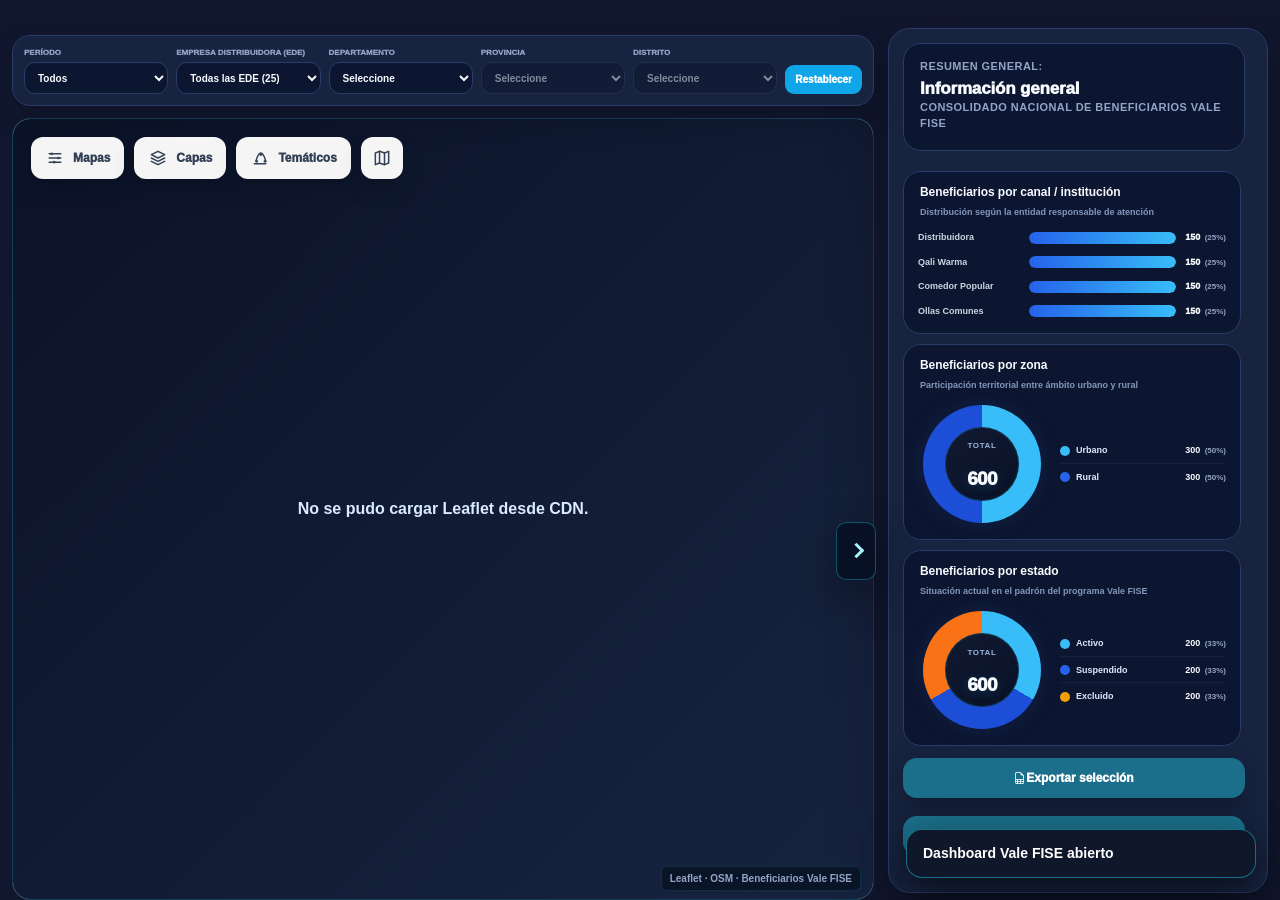
==== commit f491f336: "Add files via upload" ====
--- a/modulos/vale_fise/vale_fise.html
+++ b/modulos/vale_fise/vale_fise.html
@@ -311,28 +311,28 @@
     .fise-sparkline span{display:block!important;flex:1;border-radius:2px!important;background:rgba(34,211,238,.3)!important;min-height:3px!important;transition:all .4s ease!important;opacity:1!important;letter-spacing:0!important;text-transform:none!important;font-size:inherit!important;color:inherit!important;font-weight:inherit!important;}
     .fise-kpi-card:hover .fise-sparkline span{background:rgba(34,211,238,.55)!important;}
     .fise-kpi-card b{display:block;font-size:30px;line-height:1.1;font-weight:950;color:#f8fbff;text-shadow:0 0 20px rgba(34,211,238,.15);transition:text-shadow .3s ease;}.fise-kpi-card:hover b{text-shadow:0 0 30px rgba(34,211,238,.3);}
-    .fise-kpi-card.total{background:transparent;}
-    .fise-kpi-card.active{background:transparent;}
-    .fise-kpi-card.suspended{background:transparent;}
-    .fise-kpi-card.excluded{background:transparent;}
-    .fise-kpi-card.coverage{background:transparent;}
-    .fise-kpi-card{cursor:pointer!important;}
-    .fise-kpi-card.total{background:linear-gradient(135deg,rgba(14,165,233,.34),rgba(17,26,49,.94))!important;border-color:rgba(56,189,248,.45)!important;}
-    .fise-kpi-card.active{background:linear-gradient(135deg,rgba(16,185,129,.34),rgba(17,26,49,.94))!important;border-color:rgba(134,239,172,.42)!important;}
-    .fise-kpi-card.suspended{background:linear-gradient(135deg,rgba(245,158,11,.34),rgba(17,26,49,.94))!important;border-color:rgba(253,230,138,.42)!important;}
-    .fise-kpi-card.excluded{background:linear-gradient(135deg,rgba(239,68,68,.34),rgba(17,26,49,.94))!important;border-color:rgba(252,165,165,.42)!important;}
-    .fise-kpi-card.coverage{background:linear-gradient(135deg,rgba(168,85,247,.34),rgba(17,26,49,.94))!important;border-color:rgba(196,181,253,.42)!important;}
-    .fise-kpi-card.total::before{background:#38bdf8!important;box-shadow:0 0 18px rgba(56,189,248,.65)}
-    .fise-kpi-card.active::before{background:#34d399!important;box-shadow:0 0 18px rgba(52,211,153,.65)}
-    .fise-kpi-card.suspended::before{background:#f59e0b!important;box-shadow:0 0 18px rgba(245,158,11,.65)}
-    .fise-kpi-card.excluded::before{background:#ef4444!important;box-shadow:0 0 18px rgba(239,68,68,.65)}
-    .fise-kpi-card.coverage::before{background:#a855f7!important;box-shadow:0 0 18px rgba(168,85,247,.65)}
-    .fise-kpi-card.total .fise-kpi-icon{color:#7dd3fc!important}
-    .fise-kpi-card.active .fise-kpi-icon{color:#86efac!important}
-    .fise-kpi-card.suspended .fise-kpi-icon{color:#fde68a!important}
-    .fise-kpi-card.excluded .fise-kpi-icon{color:#fca5a5!important}
-    .fise-kpi-card.coverage .fise-kpi-icon{color:#c4b5fd!important}
-    .fise-kpi-card.kpi-selected{outline:2px solid rgba(255,255,255,.78);box-shadow:0 0 0 5px rgba(34,211,238,.12),0 18px 36px rgba(0,0,0,.28)!important;transform:translateY(-2px);}
+    .fise-kpi-card.total{background:transparent;}
+    .fise-kpi-card.active{background:transparent;}
+    .fise-kpi-card.suspended{background:transparent;}
+    .fise-kpi-card.excluded{background:transparent;}
+    .fise-kpi-card.coverage{background:transparent;}
+    .fise-kpi-card{cursor:pointer!important;}
+    .fise-kpi-card.total{background:linear-gradient(135deg,rgba(14,165,233,.34),rgba(17,26,49,.94))!important;border-color:rgba(56,189,248,.45)!important;}
+    .fise-kpi-card.active{background:linear-gradient(135deg,rgba(16,185,129,.34),rgba(17,26,49,.94))!important;border-color:rgba(134,239,172,.42)!important;}
+    .fise-kpi-card.suspended{background:linear-gradient(135deg,rgba(245,158,11,.34),rgba(17,26,49,.94))!important;border-color:rgba(253,230,138,.42)!important;}
+    .fise-kpi-card.excluded{background:linear-gradient(135deg,rgba(239,68,68,.34),rgba(17,26,49,.94))!important;border-color:rgba(252,165,165,.42)!important;}
+    .fise-kpi-card.coverage{background:linear-gradient(135deg,rgba(168,85,247,.34),rgba(17,26,49,.94))!important;border-color:rgba(196,181,253,.42)!important;}
+    .fise-kpi-card.total::before{background:#38bdf8!important;box-shadow:0 0 18px rgba(56,189,248,.65)}
+    .fise-kpi-card.active::before{background:#34d399!important;box-shadow:0 0 18px rgba(52,211,153,.65)}
+    .fise-kpi-card.suspended::before{background:#f59e0b!important;box-shadow:0 0 18px rgba(245,158,11,.65)}
+    .fise-kpi-card.excluded::before{background:#ef4444!important;box-shadow:0 0 18px rgba(239,68,68,.65)}
+    .fise-kpi-card.coverage::before{background:#a855f7!important;box-shadow:0 0 18px rgba(168,85,247,.65)}
+    .fise-kpi-card.total .fise-kpi-icon{color:#7dd3fc!important}
+    .fise-kpi-card.active .fise-kpi-icon{color:#86efac!important}
+    .fise-kpi-card.suspended .fise-kpi-icon{color:#fde68a!important}
+    .fise-kpi-card.excluded .fise-kpi-icon{color:#fca5a5!important}
+    .fise-kpi-card.coverage .fise-kpi-icon{color:#c4b5fd!important}
+    .fise-kpi-card.kpi-selected{outline:2px solid rgba(255,255,255,.78);box-shadow:0 0 0 5px rgba(34,211,238,.12),0 18px 36px rgba(0,0,0,.28)!important;transform:translateY(-2px);}
     .fise-dashboard-grid{display:grid;grid-template-columns:1.6fr 1fr 1fr;gap:12px;align-items:start;}
     .fise-card{background:linear-gradient(180deg,rgba(15,25,50,.3),rgba(11,22,42,.25));border:1px solid rgba(34,211,238,.1);border-radius:16px;padding:16px;box-shadow:0 4px 24px rgba(0,0,0,.1);overflow:hidden;transition:border-color .3s ease;}.fise-card:hover{border-color:rgba(34,211,238,.2);}
     .fise-card h3{margin:0;color:#e0f2fe;font-size:14px;font-weight:950;}
@@ -399,15 +399,15 @@
     .fise-detail-filters{order:-3;}
     .fise-utils{order:-2;}
     #fiseBeneficiaryDetails{order:6;}
-    #fiseRightCharts{order:-1;}
-    .fise-detail-panel.single-beneficiary-mode #fiseRightCharts,.fise-detail-panel.single-beneficiary-mode #statsFilters,.fise-detail-panel.single-beneficiary-mode .stats,.fise-detail-panel.single-beneficiary-mode .fise-alert-action{display:none!important}
-    .fise-detail-panel.single-beneficiary-mode #fiseBeneficiaryDetails{order:-2!important;margin-top:0}
-    .fise-detail-panel.single-beneficiary-mode .fise-beneficiary-card{gap:6px;padding:9px}
-    .fise-detail-panel.single-beneficiary-mode .fise-beneficiary-card h4{font-size:12px;margin-bottom:2px}
-    .fise-detail-panel.single-beneficiary-mode .fise-beneficiary-row{padding:6px 8px;border-radius:9px}
-    .fise-detail-panel.single-beneficiary-mode .fise-beneficiary-row span{font-size:8px}
-    .fise-detail-panel.single-beneficiary-mode .fise-beneficiary-row b{font-size:12px;line-height:1.2}
-    .fise-detail-panel.single-beneficiary-mode .fise-status-chip{font-size:8px;padding:4px 7px}
+    #fiseRightCharts{order:-1;}
+    .fise-detail-panel.single-beneficiary-mode #fiseRightCharts,.fise-detail-panel.single-beneficiary-mode #statsFilters,.fise-detail-panel.single-beneficiary-mode .stats,.fise-detail-panel.single-beneficiary-mode .fise-alert-action{display:none!important}
+    .fise-detail-panel.single-beneficiary-mode #fiseBeneficiaryDetails{order:-2!important;margin-top:0}
+    .fise-detail-panel.single-beneficiary-mode .fise-beneficiary-card{gap:6px;padding:9px}
+    .fise-detail-panel.single-beneficiary-mode .fise-beneficiary-card h4{font-size:12px;margin-bottom:2px}
+    .fise-detail-panel.single-beneficiary-mode .fise-beneficiary-row{padding:6px 8px;border-radius:9px}
+    .fise-detail-panel.single-beneficiary-mode .fise-beneficiary-row span{font-size:8px}
+    .fise-detail-panel.single-beneficiary-mode .fise-beneficiary-row b{font-size:12px;line-height:1.2}
+    .fise-detail-panel.single-beneficiary-mode .fise-status-chip{font-size:8px;padding:4px 7px}
     .fise-beneficiary-card{border:1px solid rgba(34,211,238,.18);background:#0b1224;border-radius:14px;padding:10px;display:grid;gap:10px;}
     .fise-beneficiary-card h4{margin:0;color:#e0f2fe;font-size:13px;font-weight:950;line-height:1.2;}
     .fise-beneficiary-row{display:grid;grid-template-columns:minmax(0,1fr) auto;align-items:center;gap:8px;border:1px solid rgba(148,163,184,.14);background:rgba(17,26,49,.86);border-radius:11px;padding:8px;}
@@ -448,22 +448,22 @@
     #fiseMap .leaflet-tile{filter:none!important;}
     .fise-map-tools{position:absolute;top:10px;left:10px;display:flex;gap:6px;z-index:400;}
     .fise-map-tools button{background:rgba(255,255,255,.82);border:none;color:#1e293b;border-radius:10px;padding:7px 10px;font-size:11px;font-weight:900;cursor:pointer;backdrop-filter:blur(12px);box-shadow:0 2px 6px rgba(0,0,0,.08);}
-    .fise-map-tools button.active{border:none;background:#0ea5e9;color:#fff;box-shadow:0 4px 14px rgba(14,165,233,.3);}
-    .fise-map-tools button:hover{border:none;background:#fff;color:#0f172a;box-shadow:0 4px 12px rgba(0,0,0,.1);}
-    .fise-map-tools{top:18px;left:18px;gap:10px;align-items:center;}
-    .fise-map-tools button{min-width:88px;height:42px;border-radius:12px!important;background:rgba(255,255,255,.96)!important;color:#334155!important;display:inline-flex;align-items:center;justify-content:center;gap:8px;padding:0 14px!important;font-size:12px!important;font-weight:950!important;box-shadow:0 2px 8px rgba(0,0,0,.18),0 10px 24px rgba(0,0,0,.12)!important;backdrop-filter:blur(8px);}
-    .fise-map-tools button:hover{transform:translateY(-1px);background:#fff!important;color:#0f172a!important;box-shadow:0 4px 12px rgba(0,0,0,.18),0 14px 28px rgba(0,0,0,.16)!important;}
-    .fise-map-tools button.active{background:#0ea5e9!important;color:#fff!important;}
-    .fise-map-tools .fise-icon-map-btn{min-width:42px;width:42px;padding:0!important;}
-    .fise-map-tools button svg{width:20px;height:20px;stroke:currentColor;stroke-width:1.8;fill:none;stroke-linecap:round;stroke-linejoin:round;}
-    .fise-map-tools button svg .fill-current{fill:currentColor;stroke:none;}
-    .gis-toolbar{gap:10px!important;align-items:center!important;}
-    .gis-toolbar .ge-btn{width:42px!important;height:42px!important;border-radius:12px!important;background:rgba(255,255,255,.96)!important;color:#334155!important;box-shadow:0 2px 8px rgba(0,0,0,.18),0 10px 24px rgba(0,0,0,.12)!important;backdrop-filter:blur(8px)!important;}
-    .gis-toolbar .ge-action-btn{min-width:88px!important;height:42px!important;border-radius:12px!important;background:rgba(255,255,255,.96)!important;color:#334155!important;gap:8px!important;padding:0 14px!important;font-size:12px!important;box-shadow:0 2px 8px rgba(0,0,0,.18),0 10px 24px rgba(0,0,0,.12)!important;backdrop-filter:blur(8px)!important;}
-    .gis-toolbar .ge-btn:hover,.gis-toolbar .ge-action-btn:hover{transform:translateY(-1px)!important;background:#fff!important;color:#0f172a!important;box-shadow:0 4px 12px rgba(0,0,0,.18),0 14px 28px rgba(0,0,0,.16)!important;}
-    .gis-toolbar .ge-btn.active,.gis-toolbar .ge-action-btn.active{background:#0ea5e9!important;color:#fff!important;}
-    .gis-toolbar .ge-btn svg,.gis-toolbar .ge-action-btn svg{width:20px!important;height:20px!important;}
-    .fise-map-search{position:absolute;top:58px;right:10px;z-index:400;background:rgba(8,18,36,.92);border:1px solid rgba(34,211,238,.22);border-radius:12px;padding:8px 10px;backdrop-filter:blur(6px);min-width:240px;}
+    .fise-map-tools button.active{border:none;background:#0ea5e9;color:#fff;box-shadow:0 4px 14px rgba(14,165,233,.3);}
+    .fise-map-tools button:hover{border:none;background:#fff;color:#0f172a;box-shadow:0 4px 12px rgba(0,0,0,.1);}
+    .fise-map-tools{top:18px;left:18px;gap:10px;align-items:center;}
+    .fise-map-tools button{min-width:88px;height:42px;border-radius:12px!important;background:rgba(255,255,255,.96)!important;color:#334155!important;display:inline-flex;align-items:center;justify-content:center;gap:8px;padding:0 14px!important;font-size:12px!important;font-weight:950!important;box-shadow:0 2px 8px rgba(0,0,0,.18),0 10px 24px rgba(0,0,0,.12)!important;backdrop-filter:blur(8px);}
+    .fise-map-tools button:hover{transform:translateY(-1px);background:#fff!important;color:#0f172a!important;box-shadow:0 4px 12px rgba(0,0,0,.18),0 14px 28px rgba(0,0,0,.16)!important;}
+    .fise-map-tools button.active{background:#0ea5e9!important;color:#fff!important;}
+    .fise-map-tools .fise-icon-map-btn{min-width:42px;width:42px;padding:0!important;}
+    .fise-map-tools button svg{width:20px;height:20px;stroke:currentColor;stroke-width:1.8;fill:none;stroke-linecap:round;stroke-linejoin:round;}
+    .fise-map-tools button svg .fill-current{fill:currentColor;stroke:none;}
+    .gis-toolbar{gap:10px!important;align-items:center!important;}
+    .gis-toolbar .ge-btn{width:42px!important;height:42px!important;border-radius:12px!important;background:rgba(255,255,255,.96)!important;color:#334155!important;box-shadow:0 2px 8px rgba(0,0,0,.18),0 10px 24px rgba(0,0,0,.12)!important;backdrop-filter:blur(8px)!important;}
+    .gis-toolbar .ge-action-btn{min-width:88px!important;height:42px!important;border-radius:12px!important;background:rgba(255,255,255,.96)!important;color:#334155!important;gap:8px!important;padding:0 14px!important;font-size:12px!important;box-shadow:0 2px 8px rgba(0,0,0,.18),0 10px 24px rgba(0,0,0,.12)!important;backdrop-filter:blur(8px)!important;}
+    .gis-toolbar .ge-btn:hover,.gis-toolbar .ge-action-btn:hover{transform:translateY(-1px)!important;background:#fff!important;color:#0f172a!important;box-shadow:0 4px 12px rgba(0,0,0,.18),0 14px 28px rgba(0,0,0,.16)!important;}
+    .gis-toolbar .ge-btn.active,.gis-toolbar .ge-action-btn.active{background:#0ea5e9!important;color:#fff!important;}
+    .gis-toolbar .ge-btn svg,.gis-toolbar .ge-action-btn svg{width:20px!important;height:20px!important;}
+    .fise-map-search{position:absolute;top:58px;right:10px;z-index:400;background:rgba(8,18,36,.92);border:1px solid rgba(34,211,238,.22);border-radius:12px;padding:8px 10px;backdrop-filter:blur(6px);min-width:240px;}
     .fise-map-search input{width:100%;border:none;border-radius:10px;padding:7px 10px;background:rgba(255,255,255,.88);color:#0f172a;font-size:12px;font-weight:800;outline:none;box-shadow:0 2px 8px rgba(0,0,0,.06);}
     .fise-map-search button{background:transparent;border:none;color:#22d3ee;font-size:18px;cursor:pointer;position:absolute;right:16px;top:13px;}
     .fise-map-status{position:absolute;bottom:8px;right:12px;z-index:400;background:rgba(8,18,36,.85);color:#93a4c7;padding:4px 8px;border-radius:6px;font-size:10px;font-weight:800;border:1px solid rgba(34,211,238,.15);}
@@ -526,6 +526,31 @@
     .fise-mini-legend-row{display:flex;align-items:center;justify-content:space-between;gap:8px;font-size:10px;font-weight:850;color:#dbeafe;}
     .fise-mini-legend-row .left{display:flex;align-items:center;gap:6px;}
     .fise-mini-color{width:10px;height:10px;border-radius:99px;}
+    .fise-chart-card{position:relative;overflow:hidden;background:linear-gradient(145deg,rgba(17,26,49,.98),rgba(7,16,35,.98));border-color:rgba(56,189,248,.16);box-shadow:0 8px 22px rgba(0,0,0,.13);padding:13px 14px;}
+    .fise-chart-card .fise-chart-head{display:block;margin:0 0 11px;padding-left:2px;}
+    .fise-chart-card .fise-chart-head h4{font-size:12px;letter-spacing:.01em;color:#f1f8ff;line-height:1.25;}
+    .fise-chart-card .fise-chart-head span{font-size:9px;line-height:1.35;color:#8297bb;margin-top:3px;}
+    .fise-chart-card .fise-chart-body{min-height:0;}
+    .fise-mini-bar-list{gap:11px;padding:2px 0;}
+    .fise-mini-bar-row{grid-template-columns:minmax(92px,1fr) minmax(90px,1.45fr) auto;gap:9px;font-size:9px;}
+    .fise-mini-bar-label{display:flex;align-items:center;gap:6px;min-width:0;color:#cbd5e1;font-weight:850;}
+    .fise-mini-bar-label i{display:none;}
+    .fise-mini-bar-label span{overflow:hidden;text-overflow:ellipsis;white-space:nowrap;}
+    .fise-mini-bar-track{height:12px;background:#18243d;box-shadow:inset 0 1px 2px rgba(0,0,0,.35);}
+    .fise-mini-bar-track span{background:linear-gradient(90deg,#2563eb,#38bdf8);box-shadow:0 0 10px rgba(56,189,248,.24);}
+    .fise-mini-bar-value{font-size:9px;white-space:nowrap;color:#f8fbff;}
+    .fise-mini-bar-value small{color:#67e8f9;font-size:8px;font-weight:900;margin-left:2px;}
+    .fise-mini-donut-wrap{grid-template-columns:128px 1fr;gap:14px;padding:3px 0;}
+    .fise-mini-donut{width:118px;height:118px;box-shadow:0 0 24px rgba(37,99,235,.12);}
+    .fise-mini-donut:after{inset:22px;background:linear-gradient(145deg,#111a31,#081126);}
+    .fise-mini-donut-center{padding:27px;}
+    .fise-mini-donut-center b{font-size:19px;letter-spacing:-.04em;text-shadow:0 2px 12px rgba(56,189,248,.2);}
+    .fise-mini-donut-center span{font-size:8px;letter-spacing:.08em;}
+    .fise-mini-legend{gap:7px;}
+    .fise-mini-legend-row{font-size:9px;border-bottom:1px solid rgba(148,163,184,.08);padding-bottom:5px;}
+    .fise-mini-legend-row:last-child{border-bottom:0;padding-bottom:0;}
+    .fise-mini-legend-row b{white-space:nowrap;color:#f8fbff;}
+    .fise-mini-legend-row b small{color:#67e8f9;font-size:8px;margin-left:2px;}
 
     /* === Resize handles === */
     .resize-handle{position:relative;z-index:10;background:transparent;transition:background .15s}
@@ -1145,25 +1170,59 @@
   .correction-filters{display:grid;grid-template-columns:repeat(auto-fit, minmax(130px, 1fr));gap:8px}
   .correction-filters input,.correction-filters select{width:100%;min-width:0;border:1px solid #31496e;background:#0d1630;color:#fff;border-radius:12px;padding:10px 11px;font-size:11px;font-weight:850;outline:none}
   .kpi-strip{display:grid;gap:8px}
-  .mini-kpi{border:1px solid rgba(255,255,255,.12);background:#111a31;border-radius:14px;padding:10px;display:grid;gap:2px}
-  .mini-kpi span{color:#94a3b8;font-size:9px;font-weight:900;text-transform:uppercase;letter-spacing:.03em}
-  .mini-kpi b{color:#fff;font-size:14px;font-weight:950}
-  .mini-kpi small{color:#67e8f9;font-size:9px;font-weight:800}
-  /* Reporte de canjes en tiempo real (HU-01) */
-  .fise-canjes-table{width:100%;border-collapse:collapse;font-size:10px;color:#dbeafe}
-  .fise-canjes-table th{color:#a5f3fc;text-align:left;padding:4px;font-weight:900;border-bottom:1px solid #1f3156}
-  .fise-canjes-table td{padding:4px;border-top:1px solid #14213f}
+  .canjes-kpi-strip{grid-template-columns:1fr 1fr;margin:2px 0 4px}
+  .mini-kpi{position:relative;border:1px solid rgba(56,189,248,.16);background:linear-gradient(145deg,#111d38,#0b1429);border-radius:13px;padding:10px 10px 9px 38px;display:grid;gap:2px;min-width:0}
+  .mini-kpi>i{position:absolute;left:10px;top:11px;width:21px;height:21px;border-radius:7px;display:grid;place-items:center;background:rgba(56,189,248,.1);color:#67e8f9;font-size:11px}
+  .mini-kpi span{color:#8da1c3;font-size:8px;font-weight:900;text-transform:uppercase;letter-spacing:.04em}
+  .mini-kpi b{color:#f8fbff;font-size:17px;line-height:1.05;font-weight:950;letter-spacing:-.025em}
+  .mini-kpi small{color:#67e8f9;font-size:8px;font-weight:800;white-space:nowrap}
+  /* Reporte de canjes en tiempo real (HU-01) */
+  .fise-canjes-scroll{max-height:190px;overflow:auto;border:0;border-radius:0;background:transparent}
+  .fise-canjes-table{width:100%;border-collapse:collapse!important;border-spacing:0!important;font-size:9px;color:#dbeafe;border:0!important;outline:0!important;box-shadow:none!important}
+  .fise-canjes-table thead,.fise-canjes-table tbody,.fise-canjes-table tr,.fise-canjes-table th,.fise-canjes-table td{border:0!important;outline:0!important;box-shadow:none!important}
+  .fise-canjes-table th{position:sticky;top:0;z-index:2;background:#0d1730;color:#79cfe8;text-align:left;padding:7px 10px;font-weight:900;text-transform:uppercase;letter-spacing:.05em}
+  .fise-canjes-table td{padding:8px 10px;background:rgba(20,34,62,.42);font-weight:750}
+  .fise-canjes-table tbody tr:nth-child(even) td{background:rgba(27,45,76,.5)}
+  .fise-canjes-table tbody tr:hover td{background:rgba(14,116,144,.18)}
+  .fise-canjes-table tbody td:first-child,.fise-canjes-table tbody td:last-child{border-radius:0!important}
+  .fise-canjes-table tbody tr:last-child td{border-bottom:0}
   .fise-canjes-table td:last-child,.fise-canjes-table th:last-child{text-align:right}
-  .fise-canjes-actions{display:grid;grid-template-columns:1fr 1fr;gap:8px}
+  .fise-origin-chip{display:inline-flex;align-items:center;justify-content:center;min-width:38px;padding:3px 6px;border-radius:999px;font-size:8px;font-weight:950}
+  .fise-origin-chip.api{background:rgba(16,185,129,.13);color:#86efac;border:1px solid rgba(16,185,129,.22)}
+  .fise-origin-chip.xlsx{background:rgba(245,158,11,.12);color:#fde68a;border:1px solid rgba(245,158,11,.22)}
+  .fise-canjes-actions{display:grid;grid-template-columns:1fr 1fr;gap:7px;margin-top:2px}
+  .fise-canjes-actions .fise-mini-btn{display:flex;align-items:center;justify-content:center;gap:6px;min-height:34px;padding:7px 8px;border-radius:10px;background:#111d38;border-color:rgba(56,189,248,.2);color:#cfefff;font-size:8.5px;line-height:1.15}
+  .fise-canjes-actions .fise-mini-btn:first-child{background:linear-gradient(135deg,#075985,#0e7490);border-color:#22d3ee55;color:#ecfeff}
+  .fise-canjes-actions .fise-mini-btn i{font-size:11px;flex:0 0 auto}
   .fise-mini-btn{border:1px solid var(--border);background:#111a31;color:#dbeafe;border-radius:11px;padding:9px 8px;font-size:10px;font-weight:900;cursor:pointer}
   .fise-mini-btn:hover{background:#1b6f8a;color:#fff}
   /* Bitácora histórica de alertas + reglas automáticas (HU-02/03) */
-  .fise-rule-row{display:flex;align-items:flex-start;gap:8px;background:#0d1630;border:1px solid #1f3156;border-radius:11px;padding:8px;font-size:10px;font-weight:800;color:#cbd5e1}
-  .fise-rule-row input{margin-top:2px;accent-color:#22d3ee}
-  .fise-alertlog{display:grid;gap:6px;max-height:180px;overflow:auto}
-  .fise-alertlog .log-item{border-left:2px solid #f59e0b;background:#0d1630;border-radius:0 10px 10px 0;padding:7px 9px;font-size:10px;font-weight:800;color:#fde68a}
-  .fise-alertlog .log-item span{display:block;color:#93a4c7;font-weight:700;margin-top:2px}
-  .fise-alertlog .log-item.danger{border-left-color:#ef4444;color:#fecaca}
+  .fise-alert-rules{display:grid;gap:7px}
+  .fise-rule-row{display:grid;grid-template-columns:30px 1fr auto;align-items:center;gap:9px;background:linear-gradient(145deg,#101b35,#0b1429);border:1px solid rgba(71,101,153,.42);border-radius:12px;padding:9px 10px;font-size:10px;color:#cbd5e1;transition:.18s}
+  .fise-rule-row:hover{border-color:rgba(56,189,248,.42);background:#111f3d}
+  .fise-rule-icon{width:30px;height:30px;border-radius:9px;display:grid;place-items:center;background:rgba(56,189,248,.1);color:#67e8f9;font-size:13px}
+  .fise-rule-copy{display:grid;gap:2px;line-height:1.25}
+  .fise-rule-copy b{color:#eef7ff;font-size:10px;font-weight:900}
+  .fise-rule-copy small{color:#8297bb;font-size:8.5px;font-weight:750}
+  .fise-detail-panel input.fise-rule-switch{position:relative!important;display:block!important;flex:0 0 38px!important;width:38px!important;min-width:38px!important;max-width:38px!important;height:21px!important;min-height:21px!important;max-height:21px!important;margin:0!important;padding:0!important;appearance:none!important;-webkit-appearance:none!important;border:1px solid #3b4d70!important;border-radius:999px!important;background:#202d47!important;box-shadow:inset 0 1px 3px rgba(0,0,0,.28)!important;cursor:pointer;transition:.2s;outline:0!important}
+  .fise-detail-panel input.fise-rule-switch:before{content:"";position:absolute;width:15px;height:15px;border-radius:50%;left:2px;top:2px;background:#94a3b8;box-shadow:0 1px 4px rgba(0,0,0,.35);transition:left .2s,background .2s}
+  .fise-detail-panel input.fise-rule-switch:checked{background:linear-gradient(90deg,#0e7490,#0891b2)!important;border-color:#22d3ee!important;box-shadow:0 0 0 2px rgba(34,211,238,.1)!important}
+  .fise-detail-panel input.fise-rule-switch:checked:before{left:19px;background:#ecfeff}
+  .fise-history-head{display:flex;align-items:center;justify-content:space-between;margin-top:11px;padding-top:10px;border-top:1px solid rgba(71,101,153,.28)}
+  .fise-history-head h3{margin:0;color:#e0f2fe;font-size:11px;font-weight:900}
+  .fise-history-head span{display:block;color:#7186aa;font-size:8.5px;margin-top:2px;font-weight:750}
+  .fise-history-head .fise-mini-btn{display:flex!important;align-items:center!important;justify-content:center!important;width:32px!important;min-width:32px!important;max-width:32px!important;height:32px!important;min-height:32px!important;max-height:32px!important;padding:0!important;border:1px solid rgba(248,113,113,.3)!important;border-radius:50%!important;background:rgba(127,29,29,.2)!important;color:#fca5a5!important;box-shadow:none!important;line-height:1!important}
+  .fise-history-head .fise-mini-btn i{display:block!important;width:14px!important;height:14px!important;line-height:14px!important;margin:0!important;padding:0!important;font-size:14px!important;text-align:center!important}
+  .fise-history-head .fise-mini-btn:hover{background:rgba(185,28,28,.3)!important;border-color:rgba(248,113,113,.5)!important;color:#fee2e2!important}
+  .fise-alertlog{display:grid;gap:0;max-height:190px;overflow:auto;margin-top:7px;padding-left:4px}
+  .fise-alertlog .log-item{position:relative;margin-left:8px;padding:7px 8px 9px 18px;border-left:1px solid rgba(56,189,248,.24);background:transparent;border-radius:0;color:#dbeafe;font-size:9.5px;font-weight:800;line-height:1.3}
+  .fise-alertlog .log-item:before{content:"";position:absolute;left:-5px;top:10px;width:9px;height:9px;border-radius:50%;background:#38bdf8;border:2px solid #0d1630;box-shadow:0 0 0 2px rgba(56,189,248,.16)}
+  .fise-alertlog .log-item .log-copy{display:flex;gap:7px;align-items:flex-start}
+  .fise-alertlog .log-item .log-copy i{color:#38bdf8;margin-top:1px;font-size:11px}
+  .fise-alertlog .log-item span{display:block;color:#7186aa;font-weight:750;margin-top:3px;font-size:8.5px}
+  .fise-alertlog .log-item.danger{color:#fee2e2}
+  .fise-alertlog .log-item.danger:before{background:#f97316;box-shadow:0 0 0 2px rgba(249,115,22,.17)}
+  .fise-alertlog .log-item.danger .log-copy i{color:#fb923c}
 
   /* Filtros panel derecho — texto legible (padding homologado no debe recortar selects) */
   .fise-detail-panel .fise-detail-filters .fise-filter-card select,
@@ -1190,6 +1249,10 @@
 .fise-detail-panel .stats #donutTitle,.fise-detail-panel .stats #donutSubtitle,.fise-detail-panel .stats .donut,.fise-detail-panel .stats #donutLegend{display:none!important}
 .fise-detail-panel .export-excel-btn{display:flex!important;width:100%!important;justify-content:center!important;margin:0!important;border:1px solid #22c55e55!important;background:linear-gradient(135deg,#15803d,#0f766e)!important;color:#fff!important;border-radius:13px!important;padding:11px 12px!important;font-size:12px!important;font-weight:950!important;box-shadow:0 8px 22px rgba(0,0,0,.25)!important}
 .fise-detail-panel .export-excel-btn:hover{filter:brightness(1.12)!important;transform:translateY(-1px)!important}
+.fise-detail-title{position:relative!important}
+.fise-detail-title #fiseAreaClearBtn{display:none!important;position:absolute!important;right:12px!important;top:10px!important;width:auto!important;min-width:0!important;height:27px!important;min-height:27px!important;padding:0 10px!important;border:1px solid rgba(248,113,113,.3)!important;border-radius:999px!important;background:rgba(127,29,29,.2)!important;color:#fca5a5!important;box-shadow:none!important;font-size:9px!important;font-weight:900!important;line-height:1!important;align-items:center!important;gap:5px!important}
+.fise-detail-title.area-selection-active #fiseAreaClearBtn{display:flex!important}
+.fise-detail-title #fiseAreaClearBtn:hover{background:rgba(185,28,28,.34)!important;color:#fee2e2!important;transform:none!important}
 .export-modal-body{display:grid;gap:12px;padding:14px 0}
 .export-option-card{display:flex;align-items:center;gap:12px;border:1px solid rgba(56,189,248,.18);background:rgba(13,22,48,.65);border-radius:14px;padding:12px;cursor:pointer;transition:all .2s ease}
 .export-option-card:hover{border-color:rgba(56,189,248,.45);background:rgba(34,211,238,.08)}
@@ -1492,42 +1555,53 @@
     </nav>
   </aside>
 
-  <style id="fise-independent-charts-view">
-    .fise-charts-page{display:none;position:fixed;inset:0;z-index:2000;overflow:auto;background:linear-gradient(180deg,#071023 0%,#020817 100%);padding:24px;color:#f8fbff}
-    .fise-charts-page-inner{width:min(1180px,100%);margin:0 auto;display:grid;gap:12px}
-    body.fise-charts-view .app{display:none!important}
-    body.fise-charts-view .fise-charts-page{display:block}
-    .fise-charts-page .modal-head{position:sticky;top:0;z-index:2;background:#071023;padding:6px 0 16px;border-bottom:1px solid #293b67;margin-bottom:18px}
-    .fise-charts-page .modal-head h2{margin:0;color:#f8fbff;font-size:24px;font-weight:950}
-    .fise-charts-page .modal-head p{margin:5px 0 0;color:#93a4c7;font-size:12px;font-weight:750}
-    .fise-charts-page .fise-kpi-card{cursor:default!important}
-    .fise-charts-page .fise-kpi-card:hover{transform:none!important}
-    .fise-charts-page .fise-card{padding:16px!important;border-radius:18px!important;box-shadow:0 12px 32px rgba(0,0,0,.2)!important}
-    .fise-charts-page .fise-card-head{margin-bottom:10px}.fise-charts-page .fise-card-head h3{margin:0;font-size:15px;color:#f8fbff}.fise-charts-page .fise-card-head .sub{margin-top:3px;font-size:10px;color:#93a4c7;font-weight:800}
-    .fise-summary-grid{display:grid;grid-template-columns:repeat(3,minmax(0,1fr));gap:12px;align-items:stretch}
-    .fise-summary-grid .fise-card{display:flex;flex-direction:column;min-width:0}.fise-summary-grid .fise-chart{min-height:160px;flex:1;display:flex;align-items:center}
-    .fise-summary-grid .fise-bar-list{width:100%;gap:14px}.fise-summary-grid .fise-bar-row{grid-template-columns:105px minmax(70px,1fr) 70px;gap:7px}
-    .fise-summary-grid .fise-donut-wrap{width:100%;grid-template-columns:132px minmax(0,1fr);gap:14px}
-    .fise-summary-grid .fise-donut{width:126px;height:126px;margin:0}.fise-summary-grid .fise-donut:after{inset:19px}
-    .fise-summary-grid .fise-donut-center{padding:30px}.fise-summary-grid .fise-donut-center b{font-size:20px}.fise-summary-grid .fise-donut-center span{font-size:8px}
-    .fise-summary-grid .fise-legend{display:grid;gap:7px}.fise-summary-grid .fise-legend-row{display:grid;grid-template-columns:1fr auto;gap:8px;align-items:center;padding:8px 9px;border:1px solid rgba(148,163,184,.14);background:rgba(15,25,50,.42);border-radius:10px;font-size:10px}.fise-summary-grid .fise-legend-row .left{display:flex;align-items:center;gap:7px}.fise-summary-grid .fise-legend-row b{font-size:11px;color:#fff}.fise-summary-grid .fise-color{width:9px;height:9px;border-radius:50%}
-    .fise-cluster-marker{display:grid;place-items:center;border-radius:50%;background:linear-gradient(145deg,#38bdf8,#1d4ed8);border:3px solid rgba(255,255,255,.92);color:#fff;font:950 13px/1 Inter,'Segoe UI',sans-serif;box-shadow:0 6px 22px rgba(29,78,216,.48),0 0 0 5px rgba(56,189,248,.18);transition:transform .18s ease,box-shadow .18s ease}
-    .fise-cluster-marker:hover{transform:scale(1.08);box-shadow:0 8px 28px rgba(29,78,216,.62),0 0 0 6px rgba(56,189,248,.22)}
-    .fise-territory-label{background:#0f172acc;color:#fff;border:1px solid #7dd3fc;border-radius:999px;padding:5px 9px;font-size:10px;font-weight:950;box-shadow:0 5px 18px #0007;white-space:nowrap}
-    .fise-hierarchy-nav{position:relative;grid-column:1/-1;z-index:40;display:grid;grid-template-columns:repeat(5,minmax(115px,1fr)) auto;align-items:end;gap:8px;width:100%;background:rgba(8,18,36,.96);border:1px solid rgba(56,189,248,.35);border-radius:13px;padding:9px;color:#e0f2fe;box-shadow:0 8px 25px #0004}
-    .fise-hierarchy-nav button{border:0;border-radius:9px;background:#0ea5e9;color:#fff;padding:7px 10px;font-size:10px;font-weight:950;cursor:pointer}
-    html body .main.dashboard-fise-mode .fise-dashboard-grid>.fise-card.span-3{background:transparent!important;border:0!important;padding:0!important;box-shadow:none!important;border-radius:0!important}
-    .fise-hierarchy-field{display:grid;gap:3px}.fise-hierarchy-field span{font-size:8px;font-weight:950;color:#93c5fd;text-transform:uppercase}.fise-hierarchy-field select{height:32px;min-width:0;border:1px solid #334d72;border-radius:9px;background:#111a31;color:#fff;padding:0 9px;font-size:10px;font-weight:850;outline:none}.fise-hierarchy-field select:disabled{opacity:.48}
-    @media(max-width:1250px){.fise-hierarchy-nav{grid-template-columns:repeat(3,1fr)}.fise-hierarchy-nav button{grid-column:span 3}}
-    @media(max-width:900px){.fise-hierarchy-nav{grid-template-columns:1fr 1fr}.fise-hierarchy-nav button{grid-column:span 2}}
-    .fise-detail-panel .fise-detail-filters{grid-template-columns:repeat(2,minmax(0,1fr))}
-    .fise-charts-page .fise-detail-filters{grid-template-columns:repeat(4,minmax(0,1fr));gap:10px}
-    .fise-detail-filters .fise-period-filter{grid-column:span 2}
-    @media(max-width:1000px){.fise-summary-grid{grid-template-columns:1fr 1fr}.fise-summary-grid .fise-card:last-child{grid-column:span 2}}
-    @media(max-width:760px){.fise-charts-page{padding:14px}.fise-charts-page .fise-detail-filters{grid-template-columns:1fr}.fise-detail-filters .fise-period-filter{grid-column:span 1}.fise-summary-grid{grid-template-columns:1fr}.fise-summary-grid .fise-card:last-child{grid-column:span 1}.fise-charts-page [style*="grid-template-columns:1fr 1fr"]{grid-template-columns:1fr!important}}
-  </style>
-
-  <main class="main">
+  <style id="fise-independent-charts-view">
+    .fise-charts-page{display:none;position:fixed;inset:0;z-index:2000;overflow:auto;background:linear-gradient(180deg,#071023 0%,#020817 100%);padding:24px;color:#f8fbff}
+    .fise-charts-page-inner{width:min(1180px,100%);margin:0 auto;display:grid;gap:12px}
+    body.fise-charts-view .app{display:none!important}
+    body.fise-charts-view .fise-charts-page{display:block}
+    .fise-charts-page .modal-head{position:sticky;top:0;z-index:2;background:#071023;padding:6px 0 16px;border-bottom:1px solid #293b67;margin-bottom:18px}
+    .fise-charts-page .modal-head h2{margin:0;color:#f8fbff;font-size:24px;font-weight:950}
+    .fise-charts-page .modal-head p{margin:5px 0 0;color:#93a4c7;font-size:12px;font-weight:750}
+    .fise-charts-page .fise-kpi-card{cursor:default!important}
+    .fise-charts-page .fise-kpi-card:hover{transform:none!important}
+    .fise-charts-page .fise-card{padding:16px!important;border-radius:18px!important;box-shadow:0 12px 32px rgba(0,0,0,.2)!important}
+    .fise-charts-page .fise-card-head{margin-bottom:10px}.fise-charts-page .fise-card-head h3{margin:0;font-size:15px;color:#f8fbff}.fise-charts-page .fise-card-head .sub{margin-top:3px;font-size:10px;color:#93a4c7;font-weight:800}
+    .fise-summary-grid{display:grid;grid-template-columns:repeat(3,minmax(0,1fr));gap:12px;align-items:stretch}
+    .fise-summary-grid .fise-card{display:flex;flex-direction:column;min-width:0}.fise-summary-grid .fise-chart{min-height:160px;flex:1;display:flex;align-items:center}
+    .fise-summary-grid .fise-bar-list{width:100%;gap:14px}.fise-summary-grid .fise-bar-row{grid-template-columns:105px minmax(70px,1fr) 70px;gap:7px}
+    .fise-summary-grid .fise-donut-wrap{width:100%;grid-template-columns:132px minmax(0,1fr);gap:14px}
+    .fise-summary-grid .fise-donut{width:126px;height:126px;margin:0}.fise-summary-grid .fise-donut:after{inset:19px}
+    .fise-summary-grid .fise-donut-center{padding:30px}.fise-summary-grid .fise-donut-center b{font-size:20px}.fise-summary-grid .fise-donut-center span{font-size:8px}
+    .fise-summary-grid .fise-legend{display:grid;gap:7px}.fise-summary-grid .fise-legend-row{display:grid;grid-template-columns:1fr auto;gap:8px;align-items:center;padding:8px 9px;border:1px solid rgba(148,163,184,.14);background:rgba(15,25,50,.42);border-radius:10px;font-size:10px}.fise-summary-grid .fise-legend-row .left{display:flex;align-items:center;gap:7px}.fise-summary-grid .fise-legend-row b{font-size:11px;color:#fff}.fise-summary-grid .fise-color{width:9px;height:9px;border-radius:50%}
+    .fise-cluster-marker{display:grid;place-items:center;border-radius:50%;background:linear-gradient(145deg,#38bdf8,#1d4ed8);border:3px solid rgba(255,255,255,.92);color:#fff;font:950 13px/1 Inter,'Segoe UI',sans-serif;box-shadow:0 6px 22px rgba(29,78,216,.48),0 0 0 5px rgba(56,189,248,.18);transition:transform .18s ease,box-shadow .18s ease}
+    .fise-cluster-marker:hover{transform:scale(1.08);box-shadow:0 8px 28px rgba(29,78,216,.62),0 0 0 6px rgba(56,189,248,.22)}
+    .fise-territory-label{background:#0f172acc;color:#fff;border:1px solid #7dd3fc;border-radius:999px;padding:5px 9px;font-size:10px;font-weight:950;box-shadow:0 5px 18px #0007;white-space:nowrap}
+    .fise-hierarchy-nav{position:relative;grid-column:1/-1;z-index:40;display:grid;grid-template-columns:repeat(5,minmax(115px,1fr)) auto;align-items:end;gap:8px;width:100%;background:rgba(8,18,36,.96);border:1px solid rgba(56,189,248,.35);border-radius:13px;padding:9px;color:#e0f2fe;box-shadow:0 8px 25px #0004}
+    .fise-hierarchy-nav button{border:0;border-radius:9px;background:#0ea5e9;color:#fff;padding:7px 10px;font-size:10px;font-weight:950;cursor:pointer}
+    html body .main.dashboard-fise-mode .fise-dashboard-grid>.fise-card.span-3{background:transparent!important;border:0!important;padding:0!important;box-shadow:none!important;border-radius:0!important}
+    .fise-hierarchy-field{display:grid;gap:3px}.fise-hierarchy-field span{font-size:8px;font-weight:950;color:#93c5fd;text-transform:uppercase}.fise-hierarchy-field select{height:32px;min-width:0;border:1px solid #334d72;border-radius:9px;background:#111a31;color:#fff;padding:0 9px;font-size:10px;font-weight:850;outline:none}.fise-hierarchy-field select:disabled{opacity:.48}
+    /* Paleta unificada SATCONTROL Vale FISE */
+    .fise-hierarchy-nav{background:#17233f!important;border:1px solid #293b67!important;border-radius:18px!important;box-shadow:0 12px 30px rgba(0,0,0,.2)!important;padding:11px!important}
+    .fise-hierarchy-field span{color:#93a4c7!important}
+    .fise-hierarchy-field select{background:#0d1630!important;border:1px solid #293b67!important;border-radius:11px!important;color:#f8fbff!important}
+    .fise-hierarchy-field select:focus{border-color:#22d3ee!important;box-shadow:0 0 0 3px rgba(34,211,238,.12)!important}
+    .fise-detail-panel .correction-card,.fise-detail-panel .correction-card-accent,.fise-detail-panel .fise-chart-card,.fise-detail-panel .fise-beneficiary-card{background:#0d1630!important;background-image:none!important;border:1px solid #293b67!important;border-radius:18px!important;box-shadow:none!important}
+    .fise-detail-panel .mini-kpi,.fise-detail-panel .fise-rule-row,.fise-detail-panel .fise-beneficiary-row{background:#111a31!important;border:1px solid #293b67!important;box-shadow:none!important}
+    .fise-detail-panel .fise-canjes-scroll,.fise-detail-panel .fise-canjes-table,.fise-detail-panel .fise-canjes-table thead,.fise-detail-panel .fise-canjes-table tbody{background:transparent!important}
+    .fise-detail-panel .fise-canjes-table th{background:#111a31!important;color:#93a4c7!important}
+    .fise-detail-panel .fise-canjes-table td{background:#111a31!important}
+    .fise-detail-panel .fise-canjes-table tbody tr:nth-child(even) td{background:#14203a!important}
+    @media(max-width:1250px){.fise-hierarchy-nav{grid-template-columns:repeat(3,1fr)}.fise-hierarchy-nav button{grid-column:span 3}}
+    @media(max-width:900px){.fise-hierarchy-nav{grid-template-columns:1fr 1fr}.fise-hierarchy-nav button{grid-column:span 2}}
+    .fise-detail-panel .fise-detail-filters{grid-template-columns:repeat(2,minmax(0,1fr))}
+    .fise-charts-page .fise-detail-filters{grid-template-columns:repeat(4,minmax(0,1fr));gap:10px}
+    .fise-detail-filters .fise-period-filter{grid-column:span 2}
+    @media(max-width:1000px){.fise-summary-grid{grid-template-columns:1fr 1fr}.fise-summary-grid .fise-card:last-child{grid-column:span 2}}
+    @media(max-width:760px){.fise-charts-page{padding:14px}.fise-charts-page .fise-detail-filters{grid-template-columns:1fr}.fise-detail-filters .fise-period-filter{grid-column:span 1}.fise-summary-grid{grid-template-columns:1fr}.fise-summary-grid .fise-card:last-child{grid-column:span 1}.fise-charts-page [style*="grid-template-columns:1fr 1fr"]{grid-template-columns:1fr!important}}
+  </style>
+
+  <main class="main">
     <header class="topbar">
       <div><h1>VALE FISE · DASHBOARD</h1></div>
       <div class="top-actions">
@@ -1554,15 +1628,15 @@
               </svg>
               <span>Mapas</span>
             </button>
-            <button class="ge-action-btn" id="capasBtn" title="Seleccionar capas superpuestas">
-              <svg viewBox="0 0 24 24" aria-hidden="true">
-                <path d="M12 4l8 4-8 4-8-4 8-4z"></path>
-                <path d="M4 12l8 4 8-4"></path>
-                <path d="M4 16l8 4 8-4"></path>
-              </svg>
-              <span>Capas</span>
-            </button>
-            <button class="ge-action-btn" id="tematicosBtn" title="Seleccionar mapas temáticos">
+            <button class="ge-action-btn" id="capasBtn" title="Seleccionar capas superpuestas">
+              <svg viewBox="0 0 24 24" aria-hidden="true">
+                <path d="M12 4l8 4-8 4-8-4 8-4z"></path>
+                <path d="M4 12l8 4 8-4"></path>
+                <path d="M4 16l8 4 8-4"></path>
+              </svg>
+              <span>Capas</span>
+            </button>
+            <button class="ge-action-btn" id="tematicosBtn" title="Seleccionar mapas temáticos">
               <svg viewBox="0 0 24 24" aria-hidden="true">
                 <path d="M5 19h14"></path>
                 <path d="M7 16c2-7 4-10 6-10s4 3 6 10"></path>
@@ -1572,35 +1646,35 @@
               </svg>
               <span>Temáticos</span>
             </button>
-            <button class="ge-btn active" title="Limpiar panel derecho y preparar selección en mapa" id="mapPanelToggleBtn" aria-label="Limpiar panel derecho y preparar selección en mapa">
-              <svg viewBox="0 0 24 24" aria-hidden="true">
-                <path d="M4 6l5-2 6 2 5-2v14l-5 2-6-2-5 2V6z"></path>
-                <path d="M9 4v14"></path>
-                <path d="M15 6v14"></path>
-              </svg>
-            </button>
-            <button class="ge-btn" title="Comparar / ajustar vista" id="compareMapBtn" aria-label="Comparar vista" style="display:none"></button>
-          </div>
+            <button class="ge-btn active" title="Limpiar panel derecho y preparar selección en mapa" id="mapPanelToggleBtn" aria-label="Limpiar panel derecho y preparar selección en mapa">
+              <svg viewBox="0 0 24 24" aria-hidden="true">
+                <path d="M4 6l5-2 6 2 5-2v14l-5 2-6-2-5 2V6z"></path>
+                <path d="M9 4v14"></path>
+                <path d="M15 6v14"></path>
+              </svg>
+            </button>
+            <button class="ge-btn" title="Comparar / ajustar vista" id="compareMapBtn" aria-label="Comparar vista" style="display:none"></button>
+          </div>
           <div class="map-floating-panel" id="mapsPanel">
             <div class="floating-title">Mapas base</div>
             <label class="layer-option"><input type="radio" name="baseMap" value="osm" checked><span>OpenStreetMap</span></label>
             <label class="layer-option"><input type="radio" name="baseMap" value="dark"><span>Modo oscuro</span></label>
-            <label class="layer-option"><input type="radio" name="baseMap" value="sat" onclick="setTimeout(function(){document.querySelector('#mapsPanel').classList.add('open');document.querySelector('#satellitePanel').classList.add('open')},0)"><span>Satélite</span></label>
+            <label class="layer-option"><input type="radio" name="baseMap" value="sat" onclick="setTimeout(function(){document.querySelector('#mapsPanel').classList.add('open');document.querySelector('#satellitePanel').classList.add('open')},0)"><span>Satélite</span></label>
           </div>
           <div class="map-floating-panel" id="layersPanel">
-            <div class="floating-title">Capas superpuestas</div>
-            <label class="layer-option"><input type="checkbox" id="layerEstrato" checked><span>Estrato / lotes</span></label>
-            <label class="layer-option"><input type="checkbox" id="layerBenActivo" checked><span>Beneficiario activo</span></label>
-            <label class="layer-option"><input type="checkbox" id="layerBenSuspendido" checked><span>Beneficiario suspendido</span></label>
-            <label class="layer-option"><input type="checkbox" id="layerBenExcluido" checked><span>Beneficiario excluido</span></label>
-            <label class="layer-option"><input type="checkbox" id="layerCobertura" checked><span>Cobertura</span></label>
-            <label class="layer-option"><input type="checkbox" id="layerTalleres" checked><span>Talleres autorizados GNV</span></label>
-            <label class="layer-option"><input type="checkbox" id="layerDistritos"><span>Distritos delimitados</span></label>
-            <div class="layer-legend">
-              <div class="legend-row"><span class="legend-circle"></span>Cobertura referencial</div>
-              <div class="legend-row"><span class="legend-line" style="border-color:#22c55e"></span>Talleres autorizados GNV</div>
-            </div>
-          </div>
+            <div class="floating-title">Capas superpuestas</div>
+            <label class="layer-option"><input type="checkbox" id="layerEstrato" checked><span>Estrato / lotes</span></label>
+            <label class="layer-option"><input type="checkbox" id="layerBenActivo" checked><span>Beneficiario activo</span></label>
+            <label class="layer-option"><input type="checkbox" id="layerBenSuspendido" checked><span>Beneficiario suspendido</span></label>
+            <label class="layer-option"><input type="checkbox" id="layerBenExcluido" checked><span>Beneficiario excluido</span></label>
+            <label class="layer-option"><input type="checkbox" id="layerCobertura" checked><span>Cobertura</span></label>
+            <label class="layer-option"><input type="checkbox" id="layerTalleres" checked><span>Talleres autorizados GNV</span></label>
+            <label class="layer-option"><input type="checkbox" id="layerDistritos"><span>Distritos delimitados</span></label>
+            <div class="layer-legend">
+              <div class="legend-row"><span class="legend-circle"></span>Cobertura referencial</div>
+              <div class="legend-row"><span class="legend-line" style="border-color:#22c55e"></span>Talleres autorizados GNV</div>
+            </div>
+          </div>
           <div class="district-panel" id="districtsPanel">
             <div class="district-panel-head" id="districtsPanelHandle">
               <div>
@@ -1615,16 +1689,16 @@
               <div class="district-list" id="districtList"></div>
             </div>
           </div>
-          <div class="map-floating-panel" id="themesPanel">
-            <div class="floating-title">Mapas temáticos</div>
-            <label class="layer-option"><input type="checkbox" id="layerThemeValeDensity"><span>Densidad de beneficiarios</span></label>
-            <div class="theme-subtitle">Visualiza la concentración territorial del padrón Vale FISE y filtra beneficiarios según su estado.</div>
-            <div class="layer-legend">
-              <div class="legend-row"><span style="width:86px;height:11px;border-radius:4px;background:linear-gradient(90deg,#22c55e,#f59e0b,#ef4444,#7f1d1d)"></span>Densidad de beneficiarios</div>
-            </div>
-          </div>
-          <div class="map-floating-panel" id="satellitePanel" style="left:280px">
-            <div style="display:flex;align-items:center;justify-content:space-between;gap:12px"><div class="floating-title">Índices</div><button type="button" aria-label="Cerrar Índices" title="Cerrar" style="width:28px;height:28px;border:1px solid #cbd5e1;border-radius:8px;background:#fff;color:#334155;font-size:20px;font-weight:900;line-height:1;cursor:pointer" onclick="event.preventDefault();event.stopPropagation();this.closest('#satellitePanel').classList.remove('open')">×</button></div>
+          <div class="map-floating-panel" id="themesPanel">
+            <div class="floating-title">Mapas temáticos</div>
+            <label class="layer-option"><input type="checkbox" id="layerThemeValeDensity"><span>Densidad de beneficiarios</span></label>
+            <div class="theme-subtitle">Visualiza la concentración territorial del padrón Vale FISE y filtra beneficiarios según su estado.</div>
+            <div class="layer-legend">
+              <div class="legend-row"><span style="width:86px;height:11px;border-radius:4px;background:linear-gradient(90deg,#22c55e,#f59e0b,#ef4444,#7f1d1d)"></span>Densidad de beneficiarios</div>
+            </div>
+          </div>
+          <div class="map-floating-panel" id="satellitePanel" style="left:280px">
+            <div style="display:flex;align-items:center;justify-content:space-between;gap:12px"><div class="floating-title">Índices</div><button type="button" aria-label="Cerrar Índices" title="Cerrar" style="width:28px;height:28px;border:1px solid #cbd5e1;border-radius:8px;background:#fff;color:#334155;font-size:20px;font-weight:900;line-height:1;cursor:pointer" onclick="event.preventDefault();event.stopPropagation();this.closest('#satellitePanel').classList.remove('open')">×</button></div>
             <label class="layer-option"><input type="radio" name="satelliteMode" value="ndvi"><span>NDVI</span></label>
             <label class="layer-option"><input type="radio" name="satelliteMode" value="builtup"><span>Built Up</span></label>
             <div class="layer-legend">
@@ -1722,77 +1796,77 @@
 
     <section class="fise-dashboard-env" id="fiseDashboardEnv">
       <div class="fise-dashboard-shell">
-        <div class="fise-dashboard-grid">
-          <div class="fise-hierarchy-nav">
-            <label class="fise-hierarchy-field"><span>Período</span><select id="fisePeriod"><option value="todos">Todos</option><option value="2026-01">Enero 2026</option><option value="2026-02">Febrero 2026</option><option value="2026-03">Marzo 2026</option><option value="2026-04">Abril 2026</option><option value="2026-05">Mayo 2026</option><option value="2026-06">Junio 2026</option><option value="2026-07">Julio 2026</option><option value="2026-08">Agosto 2026</option><option value="2026-09">Septiembre 2026</option><option value="2026-10">Octubre 2026</option><option value="2026-11">Noviembre 2026</option><option value="2026-12">Diciembre 2026</option></select></label>
-            <label class="fise-hierarchy-field"><span>Empresa Distribuidora (EDE)</span><select id="fiseEdeSelect"></select></label>
-            <label class="fise-hierarchy-field"><span>Departamento</span><select id="fiseHierarchyDepartment"><option value="">Seleccione</option></select></label>
-            <label class="fise-hierarchy-field"><span>Provincia</span><select id="fiseHierarchyProvince" disabled><option value="">Seleccione</option></select></label>
-            <label class="fise-hierarchy-field"><span>Distrito</span><select id="fiseHierarchyDistrict" disabled><option value="">Seleccione</option></select></label>
-            <button type="button" id="fiseHierarchyBackBtn">Restablecer</button>
-          </div>
-          <div class="fise-card span-3">
+        <div class="fise-dashboard-grid">
+          <div class="fise-hierarchy-nav">
+            <label class="fise-hierarchy-field"><span>Período</span><select id="fisePeriod"><option value="todos">Todos</option><option value="2026-01">Enero 2026</option><option value="2026-02">Febrero 2026</option><option value="2026-03">Marzo 2026</option><option value="2026-04">Abril 2026</option><option value="2026-05">Mayo 2026</option><option value="2026-06">Junio 2026</option><option value="2026-07">Julio 2026</option><option value="2026-08">Agosto 2026</option><option value="2026-09">Septiembre 2026</option><option value="2026-10">Octubre 2026</option><option value="2026-11">Noviembre 2026</option><option value="2026-12">Diciembre 2026</option></select></label>
+            <label class="fise-hierarchy-field"><span>Empresa Distribuidora (EDE)</span><select id="fiseEdeSelect"></select></label>
+            <label class="fise-hierarchy-field"><span>Departamento</span><select id="fiseHierarchyDepartment"><option value="">Seleccione</option></select></label>
+            <label class="fise-hierarchy-field"><span>Provincia</span><select id="fiseHierarchyProvince" disabled><option value="">Seleccione</option></select></label>
+            <label class="fise-hierarchy-field"><span>Distrito</span><select id="fiseHierarchyDistrict" disabled><option value="">Seleccione</option></select></label>
+            <button type="button" id="fiseHierarchyBackBtn">Restablecer</button>
+          </div>
+          <div class="fise-card span-3">
             <div class="fise-map-wrap" id="fiseMapWrap">
               <div class="map" id="fiseMap"></div>
               <div class="fise-map-tools">
-                <button id="fiseMapasBtn" title="Mapas base" onclick="var p=document.querySelector('#fiseMapsPanel'),was=p.classList.contains('open');document.querySelectorAll('.fise-map-floating-panel').forEach(function(x){x.classList.remove('open')});if(!was)p.classList.add('open')">
-                  <svg viewBox="0 0 24 24" aria-hidden="true">
-                    <path d="M5 7h14M5 12h14M5 17h14"></path>
-                    <circle class="fill-current" cx="8" cy="7" r="1.6"></circle>
-                    <circle class="fill-current" cx="16" cy="12" r="1.6"></circle>
-                    <circle class="fill-current" cx="11" cy="17" r="1.6"></circle>
-                  </svg>
-                  <span>Mapas</span>
-                </button>
-                <button id="fiseCapasBtn" title="Capas">
-                  <svg viewBox="0 0 24 24" aria-hidden="true">
-                    <path d="M12 4l8 4-8 4-8-4 8-4z"></path>
-                    <path d="M4 12l8 4 8-4"></path>
-                    <path d="M4 16l8 4 8-4"></path>
-                  </svg>
-                  <span>Capas</span>
-                </button>
-                <button id="fiseTematicosBtn" title="Temáticos">
-                  <svg viewBox="0 0 24 24" aria-hidden="true">
-                    <path d="M5 19h14"></path>
-                    <path d="M7 16c2-7 4-10 6-10s4 3 6 10"></path>
-                    <circle class="fill-current" cx="8" cy="16" r="1.6"></circle>
-                    <circle class="fill-current" cx="13" cy="8" r="1.6"></circle>
-                    <circle class="fill-current" cx="18" cy="16" r="1.6"></circle>
-                  </svg>
-                  <span>Temáticos</span>
-                </button>
-                <button id="fiseMapPanelToggleBtn" class="fise-icon-map-btn" title="Limpiar panel derecho y preparar selección en mapa" aria-label="Limpiar panel derecho y preparar selección en mapa">
-                  <svg viewBox="0 0 24 24" aria-hidden="true">
-                    <path d="M4 6l5-2 6 2 5-2v14l-5 2-6-2-5 2V6z"></path>
-                    <path d="M9 4v14"></path>
-                    <path d="M15 6v14"></path>
-                  </svg>
-                </button>
-              </div>
+                <button id="fiseMapasBtn" title="Mapas base" onclick="var p=document.querySelector('#fiseMapsPanel'),was=p.classList.contains('open');document.querySelectorAll('.fise-map-floating-panel').forEach(function(x){x.classList.remove('open')});if(!was)p.classList.add('open')">
+                  <svg viewBox="0 0 24 24" aria-hidden="true">
+                    <path d="M5 7h14M5 12h14M5 17h14"></path>
+                    <circle class="fill-current" cx="8" cy="7" r="1.6"></circle>
+                    <circle class="fill-current" cx="16" cy="12" r="1.6"></circle>
+                    <circle class="fill-current" cx="11" cy="17" r="1.6"></circle>
+                  </svg>
+                  <span>Mapas</span>
+                </button>
+                <button id="fiseCapasBtn" title="Capas">
+                  <svg viewBox="0 0 24 24" aria-hidden="true">
+                    <path d="M12 4l8 4-8 4-8-4 8-4z"></path>
+                    <path d="M4 12l8 4 8-4"></path>
+                    <path d="M4 16l8 4 8-4"></path>
+                  </svg>
+                  <span>Capas</span>
+                </button>
+                <button id="fiseTematicosBtn" title="Temáticos">
+                  <svg viewBox="0 0 24 24" aria-hidden="true">
+                    <path d="M5 19h14"></path>
+                    <path d="M7 16c2-7 4-10 6-10s4 3 6 10"></path>
+                    <circle class="fill-current" cx="8" cy="16" r="1.6"></circle>
+                    <circle class="fill-current" cx="13" cy="8" r="1.6"></circle>
+                    <circle class="fill-current" cx="18" cy="16" r="1.6"></circle>
+                  </svg>
+                  <span>Temáticos</span>
+                </button>
+                <button id="fiseMapPanelToggleBtn" class="fise-icon-map-btn" title="Limpiar panel derecho y preparar selección en mapa" aria-label="Limpiar panel derecho y preparar selección en mapa">
+                  <svg viewBox="0 0 24 24" aria-hidden="true">
+                    <path d="M4 6l5-2 6 2 5-2v14l-5 2-6-2-5 2V6z"></path>
+                    <path d="M9 4v14"></path>
+                    <path d="M15 6v14"></path>
+                  </svg>
+                </button>
+              </div>
               <div class="fise-map-floating-panel" id="fiseMapsPanel">
-                <div class="floating-title">Mapas base</div>
-                <label class="layer-option"><input type="radio" name="fiseBaseMap" value="osm" checked><span>OpenStreetMap</span></label>
-                <label class="layer-option"><input type="radio" name="fiseBaseMap" value="sat" onclick="setTimeout(function(){document.querySelector('#fiseMapsPanel').classList.add('open');document.querySelector('#fiseSatellitePanel').classList.add('open')},0)"><span>Satélite</span></label>
+                <div class="floating-title">Mapas base</div>
+                <label class="layer-option"><input type="radio" name="fiseBaseMap" value="osm" checked><span>OpenStreetMap</span></label>
+                <label class="layer-option"><input type="radio" name="fiseBaseMap" value="sat" onclick="setTimeout(function(){document.querySelector('#fiseMapsPanel').classList.add('open');document.querySelector('#fiseSatellitePanel').classList.add('open')},0)"><span>Satélite</span></label>
               </div>
-              <div class="fise-map-floating-panel" id="fiseLayersPanel">
-                <div class="floating-title">Capas superpuestas</div>
-                <label class="layer-option"><input type="checkbox" id="fiseLayerActive" checked><span>Beneficiario activo</span></label>
-                <label class="layer-option"><input type="checkbox" id="fiseLayerSuspended" checked><span>Beneficiario suspendido</span></label>
-                <label class="layer-option"><input type="checkbox" id="fiseLayerExcluded" checked><span>Beneficiario excluido</span></label>
-                <div class="layer-legend">
-                </div>
-              </div>
-              <div class="fise-map-floating-panel" id="fiseThemesPanel">
-                <div class="floating-title">Mapas temáticos</div>
-                <label class="layer-option"><input type="checkbox" id="fiseLayerHeat"><span>Densidad de beneficiarios</span></label>
-              </div>
-              <div class="fise-map-floating-panel" id="fiseSatellitePanel" style="left:252px">
-                <div style="display:flex;align-items:center;justify-content:space-between;gap:12px"><div class="floating-title" style="margin-bottom:0">Índices</div><button type="button" aria-label="Cerrar Índices Vale FISE" title="Cerrar" style="width:28px;height:28px;border:1px solid #334155;border-radius:8px;background:#111a31;color:#e2e8f0;font-size:20px;font-weight:900;line-height:1;cursor:pointer" onclick="event.preventDefault();event.stopPropagation();this.closest('#fiseSatellitePanel').classList.remove('open')">×</button></div>
+              <div class="fise-map-floating-panel" id="fiseLayersPanel">
+                <div class="floating-title">Capas superpuestas</div>
+                <label class="layer-option"><input type="checkbox" id="fiseLayerActive" checked><span>Beneficiario activo</span></label>
+                <label class="layer-option"><input type="checkbox" id="fiseLayerSuspended" checked><span>Beneficiario suspendido</span></label>
+                <label class="layer-option"><input type="checkbox" id="fiseLayerExcluded" checked><span>Beneficiario excluido</span></label>
+                <div class="layer-legend">
+                </div>
+              </div>
+              <div class="fise-map-floating-panel" id="fiseThemesPanel">
+                <div class="floating-title">Mapas temáticos</div>
+                <label class="layer-option"><input type="checkbox" id="fiseLayerHeat"><span>Densidad de beneficiarios</span></label>
+              </div>
+              <div class="fise-map-floating-panel" id="fiseSatellitePanel" style="left:252px">
+                <div style="display:flex;align-items:center;justify-content:space-between;gap:12px"><div class="floating-title" style="margin-bottom:0">Índices</div><button type="button" aria-label="Cerrar Índices Vale FISE" title="Cerrar" style="width:28px;height:28px;border:1px solid #334155;border-radius:8px;background:#111a31;color:#e2e8f0;font-size:20px;font-weight:900;line-height:1;cursor:pointer" onclick="event.preventDefault();event.stopPropagation();this.closest('#fiseSatellitePanel').classList.remove('open')">×</button></div>
                 <label class="layer-option"><input type="radio" name="fiseSatMode" value="ndvi"><span>NDVI</span></label>
                 <label class="layer-option"><input type="radio" name="fiseSatMode" value="builtup"><span>Built Up</span></label>
               </div>
-              <div class="fise-map-status" id="fiseMapStatus">Leaflet · OSM · Beneficiarios Vale FISE</div>
+              <div class="fise-map-status" id="fiseMapStatus">Leaflet · OSM · Beneficiarios Vale FISE</div>
             </div>
           </div>
 
@@ -1807,20 +1881,21 @@
         <!-- Panel derecho de detalle / utilitarios Vale FISE -->
         <div class="fise-detail-panel" id="fiseDetailPanel">
           <div class="fise-detail-title sat-style">
-            <p id="fiseDetailContext">Resumen general:</p>
-            <h2 id="fiseDetailName">Información general</h2>
-            <p class="place" id="fiseDetailPlace">Consolidado nacional de beneficiarios Vale FISE</p>
+            <p id="fiseDetailContext">Resumen general:</p>
+            <button id="fiseAreaClearBtn" type="button" title="Quitar dibujo y limpiar selección"><i class="bi bi-x-circle"></i> Limpiar</button>
+            <h2 id="fiseDetailName">Información general</h2>
+            <p class="place" id="fiseDetailPlace">Consolidado nacional de beneficiarios Vale FISE</p>
           </div>
 
-          <div id="fiseToolHint" style="display:none;grid-template-columns:1fr auto;gap:8px;align-items:center;padding:8px 10px;border-radius:10px;background:rgba(34,211,238,.08);border:1px solid rgba(34,211,238,.20);color:#a5f3fc;font-size:11px;font-weight:850;">
+          <div id="fiseToolHint" style="display:none;grid-template-columns:1fr auto;gap:8px;align-items:center;padding:8px 10px;border-radius:10px;background:rgba(34,211,238,.08);border:1px solid rgba(34,211,238,.20);color:#a5f3fc;font-size:11px;font-weight:850;">
             <span id="fiseToolHintText">Herramienta activa</span>
             <div style="display:flex;gap:6px;">
-              <button class="btn dark" id="fiseFinishDrawBtn" type="button" style="padding:6px 10px;font-size:10px;">Finalizar medición</button>
+              <button class="btn dark" id="fiseFinishDrawBtn" type="button" style="padding:6px 10px;font-size:10px;">Finalizar medición</button>
               <button class="btn dark" id="fiseClearDrawBtn" type="button" style="padding:6px 10px;font-size:10px;">Limpiar</button>
-            </div>
-          </div>
-          <div class="fise-export-action"><button class="export-excel-btn" id="exportExcelBtn" type="button"><i class="bi bi-file-earmark-spreadsheet"></i> Exportar selección</button></div>
-          <div class="fise-alert-action" style="margin-top:6px"><button class="btn" id="fiseAlertBtn" type="button" style="width:100%;padding:10px;font-size:12px;font-weight:950;border-radius:12px;background:linear-gradient(135deg,#c2410c,#9a3412);border:none;color:#fff;box-shadow:0 6px 18px rgba(234,88,12,.22);"><i class="bi bi-exclamation-triangle-fill"></i> Generar alerta</button></div>
+            </div>
+          </div>
+          <div class="fise-export-action"><button class="export-excel-btn" id="exportExcelBtn" type="button"><i class="bi bi-file-earmark-spreadsheet"></i> Exportar selección</button></div>
+          <div class="fise-alert-action" style="margin-top:6px"><button class="btn" id="fiseAlertBtn" type="button" style="width:100%;padding:10px;font-size:12px;font-weight:950;border-radius:12px;background:linear-gradient(135deg,#c2410c,#9a3412);border:none;color:#fff;box-shadow:0 6px 18px rgba(234,88,12,.22);"><i class="bi bi-exclamation-triangle-fill"></i> Generar alerta</button></div>
 
           <!-- Estadística (donut) estilo SATCONTROL general -->
           <div class="chips" id="statsFilters">
@@ -1844,13 +1919,18 @@
             <section class="correction-card correction-card-accent">
               <div class="correction-head">
                 <div><h3>Reporte de canjes en tiempo real</h3><p id="fiseCanjesCorte">Corte del día · consolidado de 25 EDE</p></div>
-                <span class="badge">HU-01</span>
               </div>
-              <div class="kpi-strip" style="grid-template-columns:1fr 1fr;display:grid;gap:8px">
-                <div class="mini-kpi"><span>Canjes hoy</span><b id="fiseCanjesHoy">0</b><small>Al corte actual</small></div>
-                <div class="mini-kpi"><span>EDE consolidadas</span><b id="fiseCanjesEde">25/25</b><small>API + carga manual</small></div>
+              <div class="kpi-strip canjes-kpi-strip">
+                <div class="mini-kpi"><i class="bi bi-arrow-left-right"></i><span>Canjes hoy</span><b id="fiseCanjesHoy">0</b><small>Al corte actual</small></div>
+                <div class="mini-kpi"><i class="bi bi-building-check"></i><span>EDE consolidadas</span><b id="fiseCanjesEde">25/25</b><small>API + carga manual</small></div>
               </div>
-              <div style="max-height:150px;overflow:auto">
+              <style>
+                #fiseCanjesBody,#fiseCanjesBody tr,#fiseCanjesBody td,.fise-canjes-table,.fise-canjes-table thead,.fise-canjes-table thead tr,.fise-canjes-table th,.fise-canjes-scroll{border:none!important;outline:none!important;box-shadow:none!important}
+                .fise-canjes-scroll{border-radius:0!important;background:transparent!important}
+                .fise-canjes-table{border-collapse:collapse!important;border-spacing:0!important}
+                .fise-canjes-table th,.fise-canjes-table td{border-radius:0!important}
+              </style>
+              <div class="fise-canjes-scroll">
                 <table class="fise-canjes-table"><thead><tr><th>EDE</th><th>Origen</th><th>Canjes</th></tr></thead><tbody id="fiseCanjesBody"></tbody></table>
               </div>
               <div class="fise-canjes-actions">
@@ -1864,29 +1944,28 @@
             <section class="correction-card">
               <div class="correction-head">
                 <div><h3>Alertas de anomalías de canje</h3><p>Reglas automáticas y registro histórico de alertas generadas.</p></div>
-                <span class="badge">HU-02/03</span>
               </div>
-              <div style="display:grid;gap:6px">
-                <label class="fise-rule-row"><input type="checkbox" id="fiseRuleHourly" checked><span><b>&gt;50 canjes/hora por agente</b> · detección automática de canjes excesivos.</span></label>
-                <label class="fise-rule-row"><input type="checkbox" id="fiseRuleDup" checked><span><b>Mismo beneficiario &lt; 30 días</b> · canjes múltiples del mismo DNI.</span></label>
-                <label class="fise-rule-row"><input type="checkbox" id="fiseRuleEmail" checked><span><b>Correo automático</b> · notificación al inicio de cada mes.</span></label>
+              <div class="fise-alert-rules">
+                <label class="fise-rule-row"><span class="fise-rule-icon"><i class="bi bi-speedometer2"></i></span><span class="fise-rule-copy"><b>&gt;50 canjes/hora por agente</b><small>Detecta actividad excesiva por agente.</small></span><input class="fise-rule-switch" type="checkbox" id="fiseRuleHourly" checked></label>
+                <label class="fise-rule-row"><span class="fise-rule-icon"><i class="bi bi-person-exclamation"></i></span><span class="fise-rule-copy"><b>Mismo beneficiario &lt; 30 días</b><small>Identifica canjes múltiples del mismo DNI.</small></span><input class="fise-rule-switch" type="checkbox" id="fiseRuleDup" checked></label>
+                <label class="fise-rule-row"><span class="fise-rule-icon"><i class="bi bi-envelope-check"></i></span><span class="fise-rule-copy"><b>Correo automático</b><small>Notificación mensual a coordinadores.</small></span><input class="fise-rule-switch" type="checkbox" id="fiseRuleEmail" checked></label>
               </div>
-              <div class="correction-head" style="margin-top:4px"><h3 style="font-size:12px">Registro histórico</h3><button class="fise-mini-btn" id="fiseAlertLogClear" type="button" style="grid-column:auto"><i class="bi bi-trash"></i></button></div>
+              <div class="fise-history-head"><div><h3>Registro histórico</h3><span>Últimos eventos detectados por las reglas</span></div><button class="fise-mini-btn" id="fiseAlertLogClear" type="button" title="Limpiar historial"><i class="bi bi-trash"></i></button></div>
               <div class="fise-alertlog" id="fiseAlertLogList"></div>
             </section>
           </div>
 
           <div class="fise-right-charts" id="fiseRightCharts">
             <div class="fise-chart-card">
-              <div class="fise-chart-head"><h4>Beneficiarios por canal / institución</h4></div>
+              <div class="fise-chart-head"><h4>Beneficiarios por canal / institución</h4><span>Distribución según la entidad responsable de atención</span></div>
               <div class="fise-chart-body" id="fiseRightEntidadChart"></div>
             </div>
             <div class="fise-chart-card">
-              <div class="fise-chart-head"><h4>Beneficiarios por Zona</h4><span>Rural y urbano</span></div>
+              <div class="fise-chart-head"><h4>Beneficiarios por zona</h4><span>Participación territorial entre ámbito urbano y rural</span></div>
               <div class="fise-chart-body" id="fiseRightZonaChart"></div>
             </div>
             <div class="fise-chart-card">
-              <div class="fise-chart-head"><h4>Beneficiarios por Estado</h4><span>Activo, Excluido, Suspendido</span></div>
+              <div class="fise-chart-head"><h4>Beneficiarios por estado</h4><span>Situación actual en el padrón del programa Vale FISE</span></div>
               <div class="fise-chart-body" id="fiseRightEstadoChart"></div>
             </div>
           </div>
@@ -1935,40 +2014,40 @@
 
 <div class="modal" id="aiAssistantModal"><div class="modal-card modal-sm ai-chat-card"><div class="modal-head"><div><h2>Asistente IA BONO GAS</h2><p>Consulta suministros, habilitaciones, penalidades y estado de campo.</p></div><button class="close" data-close="aiAssistantModal">×</button></div><div class="ai-chat-body" id="aiChatBody"><div class="ai-msg bot"><b>Asistente:</b> Hola, puedo identificar suministros con retraso y preparar acciones masivas. Prueba con: <b>más de 90 días sin habilitar</b>.</div></div><div class="ai-suggestions"><button type="button" data-ai-query="Identifica suministros con más de 90 días sin habilitar para aplicar penalidades">+90 días sin habilitar</button><button type="button" data-ai-query="Mostrar suministros en construcción pendientes de habilitación">En construcción pendientes</button></div><div class="ai-chat-input"><input id="aiChatInput" placeholder="Ej. con más de 90 días sin habilitar, para aplicar penalidades"><button class="btn" type="button" id="aiSendBtn">Enviar</button></div></div></div>
 
-<!-- Vista independiente de Gráficas Vale FISE -->
-<section class="fise-charts-page" id="fiseGeneralChartsView"><div class="fise-charts-page-inner">
-  <div class="fise-kpi-grid" id="fiseChartsKpiGrid"></div>
+<!-- Vista independiente de Gráficas Vale FISE -->
+<section class="fise-charts-page" id="fiseGeneralChartsView"><div class="fise-charts-page-inner">
+  <div class="fise-kpi-grid" id="fiseChartsKpiGrid"></div>
   <div class="fise-detail-filters" style="margin-bottom:6px;">
-    <div class="fise-filter-card fise-period-filter"><label for="fiseChartsPeriod">Período</label><select id="fiseChartsPeriod"><option value="todos">Todos</option><option value="2026-01">Enero 2026</option><option value="2026-02">Febrero 2026</option><option value="2026-03">Marzo 2026</option><option value="2026-04">Abril 2026</option><option value="2026-05">Mayo 2026</option><option value="2026-06">Junio 2026</option><option value="2026-07">Julio 2026</option><option value="2026-08">Agosto 2026</option><option value="2026-09">Septiembre 2026</option><option value="2026-10">Octubre 2026</option><option value="2026-11">Noviembre 2026</option><option value="2026-12">Diciembre 2026</option></select></div>
+    <div class="fise-filter-card fise-period-filter"><label for="fiseChartsPeriod">Período</label><select id="fiseChartsPeriod"><option value="todos">Todos</option><option value="2026-01">Enero 2026</option><option value="2026-02">Febrero 2026</option><option value="2026-03">Marzo 2026</option><option value="2026-04">Abril 2026</option><option value="2026-05">Mayo 2026</option><option value="2026-06">Junio 2026</option><option value="2026-07">Julio 2026</option><option value="2026-08">Agosto 2026</option><option value="2026-09">Septiembre 2026</option><option value="2026-10">Octubre 2026</option><option value="2026-11">Noviembre 2026</option><option value="2026-12">Diciembre 2026</option></select></div>
     <div class="fise-filter-card"><label for="fiseModalGeoFilter">Cobertura geográfica</label><select id="fiseModalGeoFilter"><option value="todos">Todos</option><option value="departamentos">Departamentos</option><option value="region">Región Natural</option></select></div>
     <div class="fise-filter-card" id="fiseModalDeptWrap" style="display:none"><label for="fiseModalDeptSelect">Departamento</label><select id="fiseModalDeptSelect"></select></div>
     <div class="fise-filter-card" id="fiseModalRegionWrap" style="display:none"><label for="fiseModalRegionSelect">Región Natural</label><select id="fiseModalRegionSelect"><option value="costa">Costa</option><option value="sierra">Sierra</option><option value="selva">Selva</option></select></div>
   </div>
-  <div style="display:grid;gap:12px">
+  <div style="display:grid;gap:12px">
     <div class="fise-card" style="background:linear-gradient(180deg,#111a31 0%,#0d1630 100%)!important;border:1px solid rgba(34,211,238,.22)!important;">
-      <div class="fise-card-head"><div><h3>Evolución de nuevos beneficiarios</h3><div class="sub">Nuevos beneficiarios, beneficiarios activos y vales canjeados</div></div><span class="mini-chip">Seguimiento mensual</span></div>
-      <div class="fise-chart" id="fiseModalTrendChart"></div>
-    </div>
-    <div class="fise-card" style="background:linear-gradient(180deg,#111a31 0%,#0d1630 100%)!important;border:1px solid rgba(34,211,238,.22)!important;">
-      <div class="fise-card-head"><div><h3>Evolución de Vales de Descuento GLP</h3><div class="sub">Comparativo mensual de vales emitidos y vales canjeados</div></div><span class="mini-chip">Seguimiento mensual</span></div>
-      <div class="fise-chart" id="fiseModalVoucherChart"></div>
-    </div>
-    <div class="fise-summary-grid">
+      <div class="fise-card-head"><div><h3>Evolución de nuevos beneficiarios</h3><div class="sub">Nuevos beneficiarios, beneficiarios activos y vales canjeados</div></div><span class="mini-chip">Seguimiento mensual</span></div>
+      <div class="fise-chart" id="fiseModalTrendChart"></div>
+    </div>
+    <div class="fise-card" style="background:linear-gradient(180deg,#111a31 0%,#0d1630 100%)!important;border:1px solid rgba(34,211,238,.22)!important;">
+      <div class="fise-card-head"><div><h3>Evolución de Vales de Descuento GLP</h3><div class="sub">Comparativo mensual de vales emitidos y vales canjeados</div></div><span class="mini-chip">Seguimiento mensual</span></div>
+      <div class="fise-chart" id="fiseModalVoucherChart"></div>
+    </div>
+    <div class="fise-summary-grid">
       <div class="fise-card" style="background:linear-gradient(180deg,#111a31 0%,#0d1630 100%)!important;border:1px solid rgba(34,211,238,.22)!important;">
         <div class="fise-card-head"><div><h3>Distribución por estado</h3><div class="sub">Activos, suspendidos y excluidos</div></div></div>
         <div class="fise-chart" id="fiseModalStatusChart"></div>
       </div>
       <div class="fise-card" style="background:linear-gradient(180deg,#111a31 0%,#0d1630 100%)!important;border:1px solid rgba(34,211,238,.22)!important;">
-        <div class="fise-card-head"><div><h3>Beneficiarios por Región Natural</h3><div class="sub">Sierra, Selva y Costa</div></div></div>
-        <div class="fise-chart" id="fiseModalNaturalRegionChart"></div>
-      </div>
-      <div class="fise-card" style="background:linear-gradient(180deg,#111a31 0%,#0d1630 100%)!important;border:1px solid rgba(34,211,238,.22)!important;">
-        <div class="fise-card-head"><div><h3>Beneficiarios con/sin Suministro</h3><div class="sub">Disponibilidad de suministro registrada</div></div></div>
-        <div class="fise-chart" id="fiseModalSupplyChart"></div>
+        <div class="fise-card-head"><div><h3>Beneficiarios por Región Natural</h3><div class="sub">Sierra, Selva y Costa</div></div></div>
+        <div class="fise-chart" id="fiseModalNaturalRegionChart"></div>
+      </div>
+      <div class="fise-card" style="background:linear-gradient(180deg,#111a31 0%,#0d1630 100%)!important;border:1px solid rgba(34,211,238,.22)!important;">
+        <div class="fise-card-head"><div><h3>Beneficiarios con/sin Suministro</h3><div class="sub">Disponibilidad de suministro registrada</div></div></div>
+        <div class="fise-chart" id="fiseModalSupplyChart"></div>
       </div>
     </div>
   </div>
-</div></section>
+</div></section>
 
 <div class="modal" id="exportModal"><div class="modal-card"><div class="modal-head"><div><h2>Opciones de Exportación</h2><p>Seleccione uno o varios formatos para los beneficiarios de la selección actual.</p></div><button class="close" data-close="exportModal">×</button></div><div class="export-modal-body"><label class="export-option-card"><input type="checkbox" name="exportFormat" value="xlsx" checked><div><b><i class="bi bi-file-earmark-spreadsheet"></i> XLSX</b><span>Libro de Excel compatible con Office y alternativas.</span></div></label><label class="export-option-card"><input type="checkbox" name="exportFormat" value="csv"><div><b><i class="bi bi-file-text"></i> CSV</b><span>Valores separados por comas para análisis de datos.</span></div></label><label class="export-option-card"><input type="checkbox" name="exportFormat" value="pdf"><div><b><i class="bi bi-file-earmark-pdf"></i> PDF</b><span>Documento portátil con fecha y tabla de beneficiarios.</span></div></label></div><div class="modal-actions"><button class="btn dark" type="button" data-close="exportModal">Cancelar</button><button class="btn" id="confirmExportBtn" type="button">Descargar archivos</button></div></div></div>
 
@@ -2080,8 +2159,8 @@
 function exportContextRecords(){const records=activeSelectionRecords.length?activeSelectionRecords:(activeAreaRecords.length?activeAreaRecords:currentSupplyRecords);const sourceLabel=activeSelectionRecords.length?'Objetos seleccionados':(activeAreaRecords.length?'Área seleccionada':'Proyecto seleccionado');return {records:records.map(normalizeSelectedRecord),sourceLabel};}
 function excelSafe(value){return String(value??'').replace(/&/g,'&amp;').replace(/</g,'&lt;').replace(/>/g,'&gt;').replace(/"/g,'&quot;');}
 function excelTable(title,headers,rows){return `<h2>${excelSafe(title)}</h2><table border="1"><thead><tr>${headers.map(h=>`<th>${excelSafe(h)}</th>`).join('')}</tr></thead><tbody>${rows.map(row=>`<tr>${row.map(v=>`<td>${excelSafe(v)}</td>`).join('')}</tr>`).join('')}</tbody></table><br>`;}
-async function institutionalExportLogo(path,fallback){try{let response=await fetch(path);if(!response.ok&&fallback)response=await fetch(fallback);if(!response.ok)return null;const blob=await response.blob();return await new Promise(resolve=>{const url=URL.createObjectURL(blob),img=new Image();img.onload=()=>{const canvas=document.createElement('canvas');canvas.width=480;canvas.height=240;const ctx=canvas.getContext('2d'),scale=Math.min(480/img.naturalWidth,240/img.naturalHeight),w=img.naturalWidth*scale,h=img.naturalHeight*scale;ctx.clearRect(0,0,480,240);ctx.drawImage(img,(480-w)/2,(240-h)/2,w,h);URL.revokeObjectURL(url);resolve(canvas.toDataURL('image/png'));};img.onerror=()=>{URL.revokeObjectURL(url);resolve(null);};img.src=url;});}catch(error){return null;}}
-async function downloadExcelFile(filename,html){const logos=await Promise.all([institutionalExportLogo('/log_fise.png','/fise-logo.svg'),institutionalExportLogo('/logopaulet.png')]);if(!html.includes('data-export-brand')){const brand=`<div data-export-brand style="height:68px;display:flex;align-items:center;gap:5px;border-bottom:3px solid #0ea5e9;margin-bottom:14px">${logos[0]?`<img src="${logos[0]}" style="width:135px;height:56px;object-fit:contain">`:''}${logos[1]?`<img src="${logos[1]}" style="width:88px;height:56px;object-fit:contain">`:''}</div>`;html=html.replace(/<body([^>]*)>/i,(match,attrs)=>`<body${attrs}>${brand}`);}const blob=new Blob(['﻿'+html],{type:'application/vnd.ms-excel;charset=utf-8;'});const url=URL.createObjectURL(blob);const a=document.createElement('a');a.href=url;a.download=filename;document.body.appendChild(a);a.click();document.body.removeChild(a);setTimeout(()=>URL.revokeObjectURL(url),800);}
+async function institutionalExportLogo(path,fallback){try{let response=await fetch(path);if(!response.ok&&fallback)response=await fetch(fallback);if(!response.ok)return null;const blob=await response.blob();return await new Promise(resolve=>{const url=URL.createObjectURL(blob),img=new Image();img.onload=()=>{const canvas=document.createElement('canvas');canvas.width=480;canvas.height=240;const ctx=canvas.getContext('2d'),scale=Math.min(480/img.naturalWidth,240/img.naturalHeight),w=img.naturalWidth*scale,h=img.naturalHeight*scale;ctx.clearRect(0,0,480,240);ctx.drawImage(img,(480-w)/2,(240-h)/2,w,h);URL.revokeObjectURL(url);resolve(canvas.toDataURL('image/png'));};img.onerror=()=>{URL.revokeObjectURL(url);resolve(null);};img.src=url;});}catch(error){return null;}}
+async function downloadExcelFile(filename,html){const logos=await Promise.all([institutionalExportLogo('/log_fise.png','/fise-logo.svg'),institutionalExportLogo('/logopaulet.png')]);if(!html.includes('data-export-brand')){const brand=`<div data-export-brand style="height:68px;display:flex;align-items:center;gap:5px;border-bottom:3px solid #0ea5e9;margin-bottom:14px">${logos[0]?`<img src="${logos[0]}" style="width:135px;height:56px;object-fit:contain">`:''}${logos[1]?`<img src="${logos[1]}" style="width:88px;height:56px;object-fit:contain">`:''}</div>`;html=html.replace(/<body([^>]*)>/i,(match,attrs)=>`<body${attrs}>${brand}`);}const blob=new Blob(['﻿'+html],{type:'application/vnd.ms-excel;charset=utf-8;'});const url=URL.createObjectURL(blob);const a=document.createElement('a');a.href=url;a.download=filename;document.body.appendChild(a);a.click();document.body.removeChild(a);setTimeout(()=>URL.revokeObjectURL(url),800);}
 function exportRightPanelExcel(){const p=currentProject();const ctx=exportContextRecords();const records=ctx.records;const stats=summarizeRecords(records);const chart=getChartDataset(records,currentStatsFilter);const now=new Date().toLocaleString('es-PE');const projectRows=[['Código',p.id],['Proyecto',p.nombre],['Ubicación',(p.provincia||'')+' – '+(p.departamento||'')],['Distrito',p.distrito||''],['Área',p.area||''],['Beneficiarios proyecto',p.beneficiarios||0],['Responsables',(p.responsables||[]).join(', ')],['Fuente exportada',ctx.sourceLabel],['Fecha de exportación',now]];const summaryRows=[['Total suministros / objetos',stats.total],['Conectados',stats.conectados],['En construcción',stats.construccion],['Penalizados',stats.penalizados||0],['Beneficiarios',stats.beneficiarios],['Total liquidaciones',formatMoney(stats.liquidacion)],['Pendiente de recaudación',formatMoney(stats.pendiente||0)]];const donutRows=[['Filtro estadístico',chart.title],['Variable A',chart.leftLabel],['Valor A',chart.leftValue],['Variable B',chart.rightLabel],['Valor B',chart.rightValue],['Total gráfico',chart.leftValue+chart.rightValue]];const recordRows=records.map((r,i)=>[i+1,r.objectType||'',r.suministro||'',r.tipoSuministro||'',r.beneficiario||'',r.estrato||'',r.hogares||'',r.fechaInstalacion||'',r.estadoInstalacion||'',r.inicioConstruccion?formatElapsed(r.inicioConstruccion,r.estadoInstalacion):'',r.empresaInstaladora||'',r.servicioElectrico||'',r.cocinaGLP||'',r.tipoCombustible||'',r.sexo||'',r.beneficiarios||'',r.liquidacion||0,r.montoPendiente||0,r.nivelMorosidad||'',r.lat||'',r.lng||'']);const workbook=`<html><head><meta charset="utf-8"><style>body{font-family:Arial,sans-serif}h1{color:#0f172a}h2{background:#0f766e;color:white;padding:8px}table{border-collapse:collapse;margin-bottom:14px}th{background:#dbeafe;font-weight:bold}td,th{padding:6px 8px;border:1px solid #94a3b8;mso-number-format:'\@'}</style></head><body><h1>Exportación BONO GAS · Panel derecho</h1>${excelTable('Proyecto seleccionado',['Campo','Valor'],projectRows)}${excelTable('Resumen exportado',['Indicador','Valor'],summaryRows)}${excelTable('Estadística de dona',['Campo','Valor'],donutRows)}${excelTable('Registros seleccionados / filtrados',['#','Objeto','N° suministro','Tipo','Beneficiario','Estrato','Hogares','Fecha instalación','Estado instalación','Tiempo','Empresa instaladora','Servicio eléctrico','Cocina GLP','Tipo combustible','Sexo','Beneficiarios','Liquidación','Pendiente recaudación','Nivel morosidad','Latitud','Longitud'],recordRows)}</body></html>`;downloadExcelFile('BONO_GAS_'+(p.id||'proyecto')+'_panel_derecho.xls',workbook);showToast('Excel exportado: '+records.length+' registros');}
 
 function updateStatsByCurrentSelection(){const baseRecords=activeSelectionRecords.length?activeSelectionRecords:(activeAreaRecords.length?activeAreaRecords:currentSupplyRecords);const sourceLabel=activeSelectionRecords.length?'Objetos seleccionados':(activeAreaRecords.length?'Área seleccionada':'Proyecto seleccionado');renderDonutChart(baseRecords,currentStatsFilter,sourceLabel);}
@@ -2108,18 +2187,18 @@
 function selectMapObject(data,layer,ev){if(activeMapTool!=='select')return;const useCtrl=!!(ev&&(ev.ctrlKey||ev.metaKey||(typeof ev.getModifierState==='function'&&ev.getModifierState('Control'))));activeAreaRecords=[];const record=normalizeSelectedRecord(data);const id=objectId(record);if(!useCtrl)clearObjectSelection(false);if(useCtrl&&selectedLayerRefs.has(id)){const current=selectedLayerRefs.get(id);restoreLayerStyle(current.layer,current.data);selectedLayerRefs.delete(id);selectedObjects=selectedObjects.filter(o=>o.id!==id);}else{selectedLayerRefs.set(id,{layer,data:record});selectedObjects=selectedObjects.filter(o=>o.id!==id).concat({id,layer,data:record});applySelectedLayerStyle(layer,record);}refreshSelectionRecords();if(activeSelectionRecords.length){updateRightPanelForObjectSelection(activeSelectionRecords,record);renderAreaStats(summarizeRecords(activeSelectionRecords),activeSelectionRecords.length>1?'Resumen selección múltiple':'Resumen objeto seleccionado');renderSupplyDetails(record);showToast(activeSelectionRecords.length>1?activeSelectionRecords.length+' objetos seleccionados':'Objeto seleccionado');}else{renderSupplyDetails(null);renderAreaStats(null);resetEvidencePanel();}updateStatsByCurrentSelection();}
 function renderProjects(){const filter=qs('#searchInput').value.toLowerCase();qs('#projectList').innerHTML=projects.filter(p=>(p.nombre+p.id+p.distrito+p.lider).toLowerCase().includes(filter)).map(p=>`<div class="project-card ${p.id===selectedId?'selected':''}" data-id="${p.id}"><div class="card-actions"><button class="icon-btn edit" title="Modificar" data-edit="${p.id}">✎</button><button class="icon-btn delete" title="Eliminar" data-delete="${p.id}">🗑</button></div><h3>${p.nombre}</h3><small>${p.id}</small><div style="margin-top:9px"><span class="pill ${tone(p.estado)}">${p.estado}</span></div><div class="meta"><p><span>Líder:</span> ${p.lider}</p><p><span>Ubicación:</span> ${p.departamento}</p></div></div>`).join('');qsa('.project-card').forEach(el=>el.onclick=e=>{if(e.target.closest('button'))return;selectedId=el.dataset.id;renderAll()});qsa('[data-edit]').forEach(b=>b.onclick=()=>openProjectModal(b.dataset.edit));qsa('[data-delete]').forEach(b=>b.onclick=()=>{deletingId=b.dataset.delete;qs('#deleteText').textContent='¿Realmente quieres eliminar el proyecto '+projects.find(p=>p.id===deletingId).nombre+'?';openModal('deleteModal')});}
 function renderInfo(){const p=projects.find(x=>x.id===selectedId)||projects[0];if(!p)return;clearObjectSelection(false);if(qs('#infoContextLabel'))qs('#infoContextLabel').textContent='Selección:';qs('#infoName').textContent=p.nombre;qs('#infoPlace').textContent=p.provincia+' – '+p.departamento;qs('#details').innerHTML=`<p><span>Área:</span> ${p.area}</p><p><span>Beneficiarios:</span> ${p.beneficiarios}</p><p><span>Responsables:</span> ${p.responsables.join(', ')}</p>`;renderProjectEvidences(p);renderSupplyDetails(null);activeAreaRecords=[];renderAreaStats(null);syncMapToProject(p);updateStatsByCurrentSelection();}
-let leafletMap=null,projectMarker=null,searchLocationMarker=null,districtLayer=null,selectedDistrictLayer=null,selectedDistrictId=null,estratoLayer=null,beneficiaryLayer=null,gasLayer=null,coberturaLayer=null,troncalLayer=null,ramalesLayer=null,concesionariaLayer=null,morosityLayer=null,consumptionHeatLayer=null,workshopLayer=null,satelliteAnalysisLayer=null,drawLayer=null,activeBase='osm',activeSatelliteMode=null,gasVisible=true,activeMapTool='select',drawingPoints=[],tempShape=null,circleCenter=null,currentSupplyRecords=[],activeAreaRecords=[],activeSelectionRecords=[],selectedObjects=[],selectedLayerRefs=new Map(),currentStatsFilter='servicioElectrico',uploadedMapLayers=[],fiseUploadedMapLayers=[],uploadLayerTarget='satcontrol',pendingLayerFile=null,aiPenaltyTargets=[],activeWorkshopId=null,activeWorkshopYear=null;
+let leafletMap=null,projectMarker=null,searchLocationMarker=null,districtLayer=null,selectedDistrictLayer=null,selectedDistrictId=null,estratoLayer=null,beneficiaryLayer=null,gasLayer=null,coberturaLayer=null,troncalLayer=null,ramalesLayer=null,concesionariaLayer=null,morosityLayer=null,consumptionHeatLayer=null,workshopLayer=null,satelliteAnalysisLayer=null,drawLayer=null,activeBase='osm',activeSatelliteMode=null,gasVisible=true,activeMapTool='select',drawingPoints=[],tempShape=null,circleCenter=null,currentSupplyRecords=[],activeAreaRecords=[],activeSelectionRecords=[],selectedObjects=[],selectedLayerRefs=new Map(),currentStatsFilter='servicioElectrico',uploadedMapLayers=[],fiseUploadedMapLayers=[],uploadLayerTarget='satcontrol',pendingLayerFile=null,aiPenaltyTargets=[],activeWorkshopId=null,activeWorkshopYear=null;
 const baseLayers={};
 function polygonBox(lat,lng,w,h,props){return {type:'Feature',properties:props,geometry:{type:'Polygon',coordinates:[[[lng-w,lat-h],[lng+w,lat-h],[lng+w,lat+h],[lng-w,lat+h],[lng-w,lat-h]]]}};}
-function buildEstratoGeoJSON(centerLat,centerLng){const supplies=[{suministro:'SUM-ARQ-0001',tipoSuministro:'Residencial',beneficiario:'María Quispe Huamán',fechaInstalacion:'2026-04-23',estadoInstalacion:'Conectado',inicioConstruccion:'2026-04-01',empresaInstaladora:'GasSur Instalaciones S.A.C.'},{suministro:'SUM-ARQ-0002',tipoSuministro:'Residencial',beneficiario:'José Mamani Flores',fechaInstalacion:'2026-04-18',estadoInstalacion:'En construcción',inicioConstruccion:'2026-04-18',empresaInstaladora:'Andes Gas Contratistas'},{suministro:'SUM-ARQ-0003',tipoSuministro:'No residencial',beneficiario:'Bodega San Lázaro',fechaInstalacion:'2026-04-10',estadoInstalacion:'Conectado',inicioConstruccion:'2026-03-28',empresaInstaladora:'RedGas Perú S.A.C.'},{suministro:'SUM-ARQ-0004',tipoSuministro:'Residencial',beneficiario:'Rosa Condori Arias',fechaInstalacion:'2026-04-26',estadoInstalacion:'En construcción',inicioConstruccion:'2026-04-26',empresaInstaladora:'TecnoGas Arequipa'},{suministro:'SUM-ARQ-0005',tipoSuministro:'Residencial',beneficiario:'Luis Apaza Quispe',fechaInstalacion:'2026-04-05',estadoInstalacion:'Conectado',inicioConstruccion:'2026-03-20',empresaInstaladora:'GasSur Instalaciones S.A.C.'}];return {type:'FeatureCollection',features:[polygonBox(centerLat+.003,centerLng-.004,.0022,.0014,Object.assign({estrato:'Alto',hogares:45,estado:'Validado'},supplies[0])),polygonBox(centerLat-.002,centerLng+.003,.0025,.0016,Object.assign({estrato:'Medio',hogares:73,estado:'En evaluación'},supplies[1])),polygonBox(centerLat+.001,centerLng+.006,.0017,.0013,Object.assign({estrato:'Bajo',hogares:39,estado:'Prioritario'},supplies[2])),polygonBox(centerLat-.004,centerLng-.002,.0021,.0012,Object.assign({estrato:'Medio',hogares:51,estado:'Observado'},supplies[3])),polygonBox(centerLat+.005,centerLng+.001,.0016,.0011,Object.assign({estrato:'Bajo',hogares:27,estado:'Prioritario'},supplies[4]))]};}
-function styleEstrato(f){const e=f.properties.estrato;return {color:e==='Bajo'?'#ef4444':e==='Medio'?'#f59e0b':'#a7f3d0',weight:2,fillColor:e==='Bajo'?'#dc2626':e==='Medio'?'#d97706':'#d9f99d',fillOpacity:.45};}
-function getValeBeneficiaryLayerStates(){return {activo:qs('#layerBenActivo')?.checked??true,suspendido:qs('#layerBenSuspendido')?.checked??true,excluido:qs('#layerBenExcluido')?.checked??true};}
-function valeBeneficiaryStateVisible(estado,states=getValeBeneficiaryLayerStates()){if(estado==='Activo')return states.activo;if(estado==='Suspendido')return states.suspendido;if(estado==='Excluido')return states.excluido;return true;}
-function valeBeneficiaryColor(estado){return estado==='Activo'?'#22d3ee':estado==='Suspendido'?'#f59e0b':'#ef4444';}
-function syncValeThemeStateCheckboxes(sourceId,targetId){const source=qs(sourceId),target=qs(targetId);if(source&&target)target.checked=source.checked;}
-function buildBeneficiaries(lat,lng,total=22){
-  const group=L.layerGroup();
-  currentSupplyRecords=[];
+function buildEstratoGeoJSON(centerLat,centerLng){const supplies=[{suministro:'SUM-ARQ-0001',tipoSuministro:'Residencial',beneficiario:'María Quispe Huamán',fechaInstalacion:'2026-04-23',estadoInstalacion:'Conectado',inicioConstruccion:'2026-04-01',empresaInstaladora:'GasSur Instalaciones S.A.C.'},{suministro:'SUM-ARQ-0002',tipoSuministro:'Residencial',beneficiario:'José Mamani Flores',fechaInstalacion:'2026-04-18',estadoInstalacion:'En construcción',inicioConstruccion:'2026-04-18',empresaInstaladora:'Andes Gas Contratistas'},{suministro:'SUM-ARQ-0003',tipoSuministro:'No residencial',beneficiario:'Bodega San Lázaro',fechaInstalacion:'2026-04-10',estadoInstalacion:'Conectado',inicioConstruccion:'2026-03-28',empresaInstaladora:'RedGas Perú S.A.C.'},{suministro:'SUM-ARQ-0004',tipoSuministro:'Residencial',beneficiario:'Rosa Condori Arias',fechaInstalacion:'2026-04-26',estadoInstalacion:'En construcción',inicioConstruccion:'2026-04-26',empresaInstaladora:'TecnoGas Arequipa'},{suministro:'SUM-ARQ-0005',tipoSuministro:'Residencial',beneficiario:'Luis Apaza Quispe',fechaInstalacion:'2026-04-05',estadoInstalacion:'Conectado',inicioConstruccion:'2026-03-20',empresaInstaladora:'GasSur Instalaciones S.A.C.'}];return {type:'FeatureCollection',features:[polygonBox(centerLat+.003,centerLng-.004,.0022,.0014,Object.assign({estrato:'Alto',hogares:45,estado:'Validado'},supplies[0])),polygonBox(centerLat-.002,centerLng+.003,.0025,.0016,Object.assign({estrato:'Medio',hogares:73,estado:'En evaluación'},supplies[1])),polygonBox(centerLat+.001,centerLng+.006,.0017,.0013,Object.assign({estrato:'Bajo',hogares:39,estado:'Prioritario'},supplies[2])),polygonBox(centerLat-.004,centerLng-.002,.0021,.0012,Object.assign({estrato:'Medio',hogares:51,estado:'Observado'},supplies[3])),polygonBox(centerLat+.005,centerLng+.001,.0016,.0011,Object.assign({estrato:'Bajo',hogares:27,estado:'Prioritario'},supplies[4]))]};}
+function styleEstrato(f){const e=f.properties.estrato;return {color:e==='Bajo'?'#ef4444':e==='Medio'?'#f59e0b':'#a7f3d0',weight:2,fillColor:e==='Bajo'?'#dc2626':e==='Medio'?'#d97706':'#d9f99d',fillOpacity:.45};}
+function getValeBeneficiaryLayerStates(){return {activo:qs('#layerBenActivo')?.checked??true,suspendido:qs('#layerBenSuspendido')?.checked??true,excluido:qs('#layerBenExcluido')?.checked??true};}
+function valeBeneficiaryStateVisible(estado,states=getValeBeneficiaryLayerStates()){if(estado==='Activo')return states.activo;if(estado==='Suspendido')return states.suspendido;if(estado==='Excluido')return states.excluido;return true;}
+function valeBeneficiaryColor(estado){return estado==='Activo'?'#22d3ee':estado==='Suspendido'?'#f59e0b':'#ef4444';}
+function syncValeThemeStateCheckboxes(sourceId,targetId){const source=qs(sourceId),target=qs(targetId);if(source&&target)target.checked=source.checked;}
+function buildBeneficiaries(lat,lng,total=22){
+  const group=L.layerGroup();
+  currentSupplyRecords=[];
   const names=['Ana Torres','Carlos Paredes','Lucía Vargas','Miguel Salas','Juana Rojas','Pedro Gutiérrez','Elena Chávez','Raúl Medina'];
   const companies=['GasSur Instalaciones S.A.C.','Andes Gas Contratistas','RedGas Perú S.A.C.','TecnoGas Arequipa'];
   for(let i=0;i<total;i++){
@@ -2129,16 +2208,16 @@
     // Forzar que los puntos permanezcan dentro de Perú (bounding box aproximado)
     const pointLat=Math.max(-18.5, Math.min(1, rawLat));
     const pointLng=Math.max(-81, Math.min(-68, rawLng));
-    const estadoBeneficiario=i%9===0?'Excluido':(i%4===0?'Suspendido':'Activo');
-    if(!valeBeneficiaryStateVisible(estadoBeneficiario))continue;
-    const supply={
-      suministro:'SUM-ARQ-'+String(1000+i).padStart(4,'0'),
-      tipoSuministro:i%5===0?'No residencial':'Residencial',
-      beneficiario:names[i%names.length],
-      fechaInstalacion:estadoBeneficiario==='Activo'?'2026-04-'+String(5+(i%24)).padStart(2,'0'):'Pendiente de validación',
-      estadoInstalacion:estadoBeneficiario,
-      estadoBeneficiario:estadoBeneficiario,
-      inicioConstruccion:'2026-04-'+String(1+(i%26)).padStart(2,'0'),
+    const estadoBeneficiario=i%9===0?'Excluido':(i%4===0?'Suspendido':'Activo');
+    if(!valeBeneficiaryStateVisible(estadoBeneficiario))continue;
+    const supply={
+      suministro:'SUM-ARQ-'+String(1000+i).padStart(4,'0'),
+      tipoSuministro:i%5===0?'No residencial':'Residencial',
+      beneficiario:names[i%names.length],
+      fechaInstalacion:estadoBeneficiario==='Activo'?'2026-04-'+String(5+(i%24)).padStart(2,'0'):'Pendiente de validación',
+      estadoInstalacion:estadoBeneficiario,
+      estadoBeneficiario:estadoBeneficiario,
+      inicioConstruccion:'2026-04-'+String(1+(i%26)).padStart(2,'0'),
       empresaInstaladora:companies[i%companies.length],
       servicioElectrico:i%3===0?'Sin servicio':'Con servicio',
       cocinaGLP:i%4===0?'No':'Sí',
@@ -2147,15 +2226,15 @@
       lat:pointLat,
       lng:pointLng,
       beneficiarios:1,
-      liquidacion:estadoBeneficiario==='Activo'?1200+(i%6)*180:650+(i%5)*130
-    };
-    supply.montoPendiente=estadoBeneficiario==='Activo'?((i%6===0)?260+(i%4)*120:(i%3===0?120:0)):(780+(i%7)*210);
-    supply.nivelMorosidad=supply.montoPendiente>=1700?'Crítica':supply.montoPendiente>=1000?'Alta':supply.montoPendiente>=350?'Media':'Baja';
-    currentSupplyRecords.push(supply);
-    const color=valeBeneficiaryColor(estadoBeneficiario);
-    const marker=L.circleMarker([pointLat,pointLng],{radius:7,color:color,weight:2,fillColor:color,fillOpacity:.9})
-      .bindTooltip('Beneficiario '+estadoBeneficiario.toLowerCase(),{direction:'top',className:'beneficiary-label'})
-      .bindPopup(`<b>${supply.suministro}</b><br>${supply.beneficiario}<br>Estado: ${supply.estadoInstalacion}<br>Liquidación: ${formatMoney(supply.liquidacion)}`)
+      liquidacion:estadoBeneficiario==='Activo'?1200+(i%6)*180:650+(i%5)*130
+    };
+    supply.montoPendiente=estadoBeneficiario==='Activo'?((i%6===0)?260+(i%4)*120:(i%3===0?120:0)):(780+(i%7)*210);
+    supply.nivelMorosidad=supply.montoPendiente>=1700?'Crítica':supply.montoPendiente>=1000?'Alta':supply.montoPendiente>=350?'Media':'Baja';
+    currentSupplyRecords.push(supply);
+    const color=valeBeneficiaryColor(estadoBeneficiario);
+    const marker=L.circleMarker([pointLat,pointLng],{radius:7,color:color,weight:2,fillColor:color,fillOpacity:.9})
+      .bindTooltip('Beneficiario '+estadoBeneficiario.toLowerCase(),{direction:'top',className:'beneficiary-label'})
+      .bindPopup(`<b>${supply.suministro}</b><br>${supply.beneficiario}<br>Estado: ${supply.estadoInstalacion}<br>Liquidación: ${formatMoney(supply.liquidacion)}`)
       .on('click',e=>selectMapObject(supply,e.target,e.originalEvent))
       .addTo(group);
     supply._layer=marker;
@@ -2221,19 +2300,19 @@
   qs('#sateliteBtn')?.classList.add('active');
   updateActiveLayerLabel();
 }
-function setSatelliteLayerMode(mode){
-  activeSatelliteMode=mode||'satellite';
-  qsa('input[name="satelliteMode"]').forEach(r=>r.checked=r.value===activeSatelliteMode);
-  refreshSatelliteAnalysisLayer();
-  showToast('Análisis satelital: '+satelliteModeLabel(activeSatelliteMode));
-}
-function openValeSatelliteIndicesPanel(){
-  closeMapPanels();
-  qs('#mapsPanel')?.classList.add('open');
-  qs('#mapasBtn')?.classList.add('active');
-  qs('#satellitePanel')?.classList.add('open');
-  setSatelliteDateVisible(!!activeSatelliteMode);
-}
+function setSatelliteLayerMode(mode){
+  activeSatelliteMode=mode||'satellite';
+  qsa('input[name="satelliteMode"]').forEach(r=>r.checked=r.value===activeSatelliteMode);
+  refreshSatelliteAnalysisLayer();
+  showToast('Análisis satelital: '+satelliteModeLabel(activeSatelliteMode));
+}
+function openValeSatelliteIndicesPanel(){
+  closeMapPanels();
+  qs('#mapsPanel')?.classList.add('open');
+  qs('#mapasBtn')?.classList.add('active');
+  qs('#satellitePanel')?.classList.add('open');
+  setSatelliteDateVisible(!!activeSatelliteMode);
+}
 function toggleSatellitePanel(){
   const panel=qs('#satellitePanel'),btn=qs('#sateliteBtn');
   if(!panel||!btn) return;
@@ -2458,7 +2537,7 @@
   });
   return group;
 }
-function updateOverlayVisibility(){if(!leafletMap)return;[coberturaLayer,troncalLayer,ramalesLayer,concesionariaLayer,districtLayer,selectedDistrictLayer,morosityLayer,consumptionHeatLayer,workshopLayer,estratoLayer,beneficiaryLayer].forEach(layer=>{if(layer&&leafletMap.hasLayer(layer))leafletMap.removeLayer(layer)});const coberturaOn=qs('#layerCobertura')?.checked??true;const troncalOn=qs('#layerTroncal')?.checked??false;const ramalesOn=qs('#layerRamales')?.checked??false;const concesionariaOn=qs('#layerConcesionaria')?.checked??false;const distritosOn=qs('#layerDistritos')?.checked??false;const densityOn=qs('#layerThemeValeDensity')?.checked??false;const talleresOn=qs('#layerTalleres')?.checked??false;const estratoOn=qs('#layerEstrato')?.checked??true;const stateLayers=getValeBeneficiaryLayerStates();const beneficiariosOn=stateLayers.activo||stateLayers.suspendido||stateLayers.excluido;if(coberturaLayer&&coberturaOn)coberturaLayer.addTo(leafletMap);if(troncalLayer&&troncalOn)troncalLayer.addTo(leafletMap);if(ramalesLayer&&ramalesOn)ramalesLayer.addTo(leafletMap);if(concesionariaLayer&&concesionariaOn)concesionariaLayer.addTo(leafletMap);if(districtLayer&&distritosOn)districtLayer.addTo(leafletMap);if(selectedDistrictLayer&&selectedDistrictId&&distritosOn)selectedDistrictLayer.addTo(leafletMap);if(morosityLayer&&densityOn)morosityLayer.addTo(leafletMap);if(workshopLayer&&talleresOn)workshopLayer.addTo(leafletMap);qs('#morosityLegend')?.classList.toggle('open',false);qs('#consumptionLegend')?.classList.toggle('open',false);if(!talleresOn)resetWorkshopAnalytics();if(estratoLayer&&estratoOn)estratoLayer.addTo(leafletMap);const p=currentProject();if(beneficiariosOn&&p){beneficiaryLayer=buildBeneficiaries(p.lat,p.lng,Math.min(38,Math.max(16,Math.round(p.beneficiarios/6))));if(beneficiaryLayer)beneficiaryLayer.addTo(leafletMap);}if(projectMarker&&!leafletMap.hasLayer(projectMarker))projectMarker.addTo(leafletMap);updateActiveLayerLabel();}
+function updateOverlayVisibility(){if(!leafletMap)return;[coberturaLayer,troncalLayer,ramalesLayer,concesionariaLayer,districtLayer,selectedDistrictLayer,morosityLayer,consumptionHeatLayer,workshopLayer,estratoLayer,beneficiaryLayer].forEach(layer=>{if(layer&&leafletMap.hasLayer(layer))leafletMap.removeLayer(layer)});const coberturaOn=qs('#layerCobertura')?.checked??true;const troncalOn=qs('#layerTroncal')?.checked??false;const ramalesOn=qs('#layerRamales')?.checked??false;const concesionariaOn=qs('#layerConcesionaria')?.checked??false;const distritosOn=qs('#layerDistritos')?.checked??false;const densityOn=qs('#layerThemeValeDensity')?.checked??false;const talleresOn=qs('#layerTalleres')?.checked??false;const estratoOn=qs('#layerEstrato')?.checked??true;const stateLayers=getValeBeneficiaryLayerStates();const beneficiariosOn=stateLayers.activo||stateLayers.suspendido||stateLayers.excluido;if(coberturaLayer&&coberturaOn)coberturaLayer.addTo(leafletMap);if(troncalLayer&&troncalOn)troncalLayer.addTo(leafletMap);if(ramalesLayer&&ramalesOn)ramalesLayer.addTo(leafletMap);if(concesionariaLayer&&concesionariaOn)concesionariaLayer.addTo(leafletMap);if(districtLayer&&distritosOn)districtLayer.addTo(leafletMap);if(selectedDistrictLayer&&selectedDistrictId&&distritosOn)selectedDistrictLayer.addTo(leafletMap);if(morosityLayer&&densityOn)morosityLayer.addTo(leafletMap);if(workshopLayer&&talleresOn)workshopLayer.addTo(leafletMap);qs('#morosityLegend')?.classList.toggle('open',false);qs('#consumptionLegend')?.classList.toggle('open',false);if(!talleresOn)resetWorkshopAnalytics();if(estratoLayer&&estratoOn)estratoLayer.addTo(leafletMap);const p=currentProject();if(beneficiariosOn&&p){beneficiaryLayer=buildBeneficiaries(p.lat,p.lng,Math.min(38,Math.max(16,Math.round(p.beneficiarios/6))));if(beneficiaryLayer)beneficiaryLayer.addTo(leafletMap);}if(projectMarker&&!leafletMap.hasLayer(projectMarker))projectMarker.addTo(leafletMap);updateActiveLayerLabel();}
 function getLayerExtension(filename=''){return filename.split('.').pop().toLowerCase();}
 function baseFilename(filename){const dot=filename.lastIndexOf('.');return dot>0?filename.slice(0,dot):filename;}
 function splitCoordinateText(text){return text.trim().split(String.fromCharCode(10)).join(' ').split(String.fromCharCode(9)).join(' ').split(' ').filter(Boolean);}
@@ -2472,9 +2551,9 @@
 function layerScopeBadge(scope){const cls=scope==='shared'?'shared':'individual';return `<span class="layer-scope-badge ${cls}">${layerScopeLabel(scope)}</span>`;}
 function renderUploadedLayersList(){const box=qs('#uploadedLayersList');if(!box)return;if(!uploadedMapLayers.length){box.innerHTML='<div class="uploaded-empty">No hay capas cargadas</div>';return;}box.innerHTML=uploadedMapLayers.map((item,idx)=>`<div class="uploaded-layer-item"><div class="uploaded-layer-top"><div><div class="uploaded-layer-name">${item.name}</div><div class="uploaded-layer-meta">${item.type} · ${item.filename}</div>${layerScopeBadge(item.scope)}</div></div><div class="uploaded-layer-actions"><label><input type="checkbox" data-upload-layer="${idx}" ${item.visible?'checked':''} ${item.layer?'':'disabled'}> Visible</label>${item.layer?`<button type="button" data-zoom-layer="${idx}">Zoom</button>`:''}<button class="remove-layer" type="button" data-remove-layer="${idx}">Eliminar</button></div></div>`).join('');qsa('[data-upload-layer]').forEach(input=>input.addEventListener('change',e=>{const idx=Number(e.target.dataset.uploadLayer),item=uploadedMapLayers[idx];if(!item||!item.layer||!leafletMap)return;item.visible=e.target.checked;item.visible?item.layer.addTo(leafletMap):leafletMap.removeLayer(item.layer);updateOverlayVisibility();}));qsa('[data-zoom-layer]').forEach(btn=>btn.addEventListener('click',e=>{const item=uploadedMapLayers[Number(e.target.dataset.zoomLayer)];if(!item||!item.layer||!leafletMap)return;try{const b=item.layer.getBounds?.();if(b&&b.isValid())leafletMap.fitBounds(b,{padding:[30,30]});}catch(err){showToast('La capa no tiene extensión para zoom')}}));qsa('[data-remove-layer]').forEach(btn=>btn.addEventListener('click',e=>{const idx=Number(e.target.dataset.removeLayer),item=uploadedMapLayers[idx];if(item?.layer&&leafletMap?.hasLayer(item.layer))leafletMap.removeLayer(item.layer);uploadedMapLayers.splice(idx,1);renderUploadedLayersList();updateOverlayVisibility();showToast('Capa eliminada')}));}
 function resetUploadLayerForm(){pendingLayerFile=null;if(qs('#selectedLayerFileName'))qs('#selectedLayerFileName').textContent='Ningún archivo seleccionado';if(qs('#layerDisplayName'))qs('#layerDisplayName').value='';if(qs('#layerDetectedType'))qs('#layerDetectedType').value='';if(qs('#layerFileInput'))qs('#layerFileInput').value='';const individual=qs('input[name="layerVisibilityScope"][value="individual"]');if(individual)individual.checked=true;}
-function openUploadLayerWorkflow(target='satcontrol'){uploadLayerTarget=target==='fise'?'fise':'satcontrol';resetUploadLayerForm();openModal('uploadLayerModal');}
-function renderFiseUploadedLayersList(){const box=qs('#fiseUploadedLayersList');if(!box)return;if(!fiseUploadedMapLayers.length){box.innerHTML='<div class="uploaded-empty">No hay capas cargadas</div>';return;}box.innerHTML=fiseUploadedMapLayers.map((item,idx)=>`<div class="uploaded-layer-item"><div class="uploaded-layer-top"><div><div class="uploaded-layer-name">${item.name}</div><div class="uploaded-layer-meta">${item.type} · ${item.filename}</div>${layerScopeBadge(item.scope)}</div></div><div class="uploaded-layer-actions"><label><input type="checkbox" data-fise-upload-layer="${idx}" ${item.visible?'checked':''} ${item.layer?'':'disabled'}> Visible</label>${item.layer?`<button type="button" data-fise-zoom-layer="${idx}">Zoom</button>`:''}<button class="remove-layer" type="button" data-fise-remove-layer="${idx}">Eliminar</button></div></div>`).join('');qsa('[data-fise-upload-layer]').forEach(input=>input.addEventListener('change',e=>{const item=fiseUploadedMapLayers[Number(e.target.dataset.fiseUploadLayer)];if(!item?.layer||!fiseLeafletMap)return;item.visible=e.target.checked;item.visible?item.layer.addTo(fiseLeafletMap):fiseLeafletMap.removeLayer(item.layer);}));qsa('[data-fise-zoom-layer]').forEach(btn=>btn.addEventListener('click',e=>{const item=fiseUploadedMapLayers[Number(e.target.dataset.fiseZoomLayer)];const bounds=item?.layer?.getBounds?.();if(bounds?.isValid())fiseLeafletMap.fitBounds(bounds,{padding:[30,30]});}));qsa('[data-fise-remove-layer]').forEach(btn=>btn.addEventListener('click',e=>{const idx=Number(e.target.dataset.fiseRemoveLayer),item=fiseUploadedMapLayers[idx];if(item?.layer&&fiseLeafletMap?.hasLayer(item.layer))fiseLeafletMap.removeLayer(item.layer);fiseUploadedMapLayers.splice(idx,1);renderFiseUploadedLayersList();showToast('Capa eliminada');}));}
-async function confirmLayerUpload(){if(!pendingLayerFile){showToast('Seleccione un archivo');return;}const ext=getLayerExtension(pendingLayerFile.name),type=friendlyLayerType(ext),displayName=(qs('#layerDisplayName').value||baseFilename(pendingLayerFile.name)).trim(),scope=qs('input[name="layerVisibilityScope"]:checked')?.value||'individual';if(!displayName){showToast('Ingrese un nombre para la capa');return;}const isFiseDashboard=uploadLayerTarget==='fise';const targetList=isFiseDashboard?fiseUploadedMapLayers:uploadedMapLayers;const targetMap=isFiseDashboard?fiseLeafletMap:leafletMap;const color=randomLayerColor(targetList.length);if(ext==='zip'){targetList.push({name:displayName,filename:pendingLayerFile.name,type,scope,visible:false,layer:null});isFiseDashboard?renderFiseUploadedLayersList():renderUploadedLayersList();closeModal('uploadLayerModal');showToast(scope==='shared'?'Capa ZIP compartida registrada':'Capa ZIP individual registrada');return;}try{const text=await pendingLayerFile.text();const layer=buildLayerFromFile(text,ext,displayName,color);if(!layer){showToast('Formato no soportado');return;}targetList.push({name:displayName,filename:pendingLayerFile.name,type,scope,visible:true,layer});if(targetMap){layer.addTo(targetMap);const b=layer.getBounds?.();if(b&&b.isValid())targetMap.fitBounds(b,{padding:[30,30]});}if(isFiseDashboard)renderFiseUploadedLayersList();else{renderUploadedLayersList();updateOverlayVisibility();}closeModal('uploadLayerModal');showToast(scope==='shared'?'Capa compartida cargada':'Capa individual cargada');}catch(err){console.error(err);showToast('No se pudo cargar la capa');}}
+function openUploadLayerWorkflow(target='satcontrol'){uploadLayerTarget=target==='fise'?'fise':'satcontrol';resetUploadLayerForm();openModal('uploadLayerModal');}
+function renderFiseUploadedLayersList(){const box=qs('#fiseUploadedLayersList');if(!box)return;if(!fiseUploadedMapLayers.length){box.innerHTML='<div class="uploaded-empty">No hay capas cargadas</div>';return;}box.innerHTML=fiseUploadedMapLayers.map((item,idx)=>`<div class="uploaded-layer-item"><div class="uploaded-layer-top"><div><div class="uploaded-layer-name">${item.name}</div><div class="uploaded-layer-meta">${item.type} · ${item.filename}</div>${layerScopeBadge(item.scope)}</div></div><div class="uploaded-layer-actions"><label><input type="checkbox" data-fise-upload-layer="${idx}" ${item.visible?'checked':''} ${item.layer?'':'disabled'}> Visible</label>${item.layer?`<button type="button" data-fise-zoom-layer="${idx}">Zoom</button>`:''}<button class="remove-layer" type="button" data-fise-remove-layer="${idx}">Eliminar</button></div></div>`).join('');qsa('[data-fise-upload-layer]').forEach(input=>input.addEventListener('change',e=>{const item=fiseUploadedMapLayers[Number(e.target.dataset.fiseUploadLayer)];if(!item?.layer||!fiseLeafletMap)return;item.visible=e.target.checked;item.visible?item.layer.addTo(fiseLeafletMap):fiseLeafletMap.removeLayer(item.layer);}));qsa('[data-fise-zoom-layer]').forEach(btn=>btn.addEventListener('click',e=>{const item=fiseUploadedMapLayers[Number(e.target.dataset.fiseZoomLayer)];const bounds=item?.layer?.getBounds?.();if(bounds?.isValid())fiseLeafletMap.fitBounds(bounds,{padding:[30,30]});}));qsa('[data-fise-remove-layer]').forEach(btn=>btn.addEventListener('click',e=>{const idx=Number(e.target.dataset.fiseRemoveLayer),item=fiseUploadedMapLayers[idx];if(item?.layer&&fiseLeafletMap?.hasLayer(item.layer))fiseLeafletMap.removeLayer(item.layer);fiseUploadedMapLayers.splice(idx,1);renderFiseUploadedLayersList();showToast('Capa eliminada');}));}
+async function confirmLayerUpload(){if(!pendingLayerFile){showToast('Seleccione un archivo');return;}const ext=getLayerExtension(pendingLayerFile.name),type=friendlyLayerType(ext),displayName=(qs('#layerDisplayName').value||baseFilename(pendingLayerFile.name)).trim(),scope=qs('input[name="layerVisibilityScope"]:checked')?.value||'individual';if(!displayName){showToast('Ingrese un nombre para la capa');return;}const isFiseDashboard=uploadLayerTarget==='fise';const targetList=isFiseDashboard?fiseUploadedMapLayers:uploadedMapLayers;const targetMap=isFiseDashboard?fiseLeafletMap:leafletMap;const color=randomLayerColor(targetList.length);if(ext==='zip'){targetList.push({name:displayName,filename:pendingLayerFile.name,type,scope,visible:false,layer:null});isFiseDashboard?renderFiseUploadedLayersList():renderUploadedLayersList();closeModal('uploadLayerModal');showToast(scope==='shared'?'Capa ZIP compartida registrada':'Capa ZIP individual registrada');return;}try{const text=await pendingLayerFile.text();const layer=buildLayerFromFile(text,ext,displayName,color);if(!layer){showToast('Formato no soportado');return;}targetList.push({name:displayName,filename:pendingLayerFile.name,type,scope,visible:true,layer});if(targetMap){layer.addTo(targetMap);const b=layer.getBounds?.();if(b&&b.isValid())targetMap.fitBounds(b,{padding:[30,30]});}if(isFiseDashboard)renderFiseUploadedLayersList();else{renderUploadedLayersList();updateOverlayVisibility();}closeModal('uploadLayerModal');showToast(scope==='shared'?'Capa compartida cargada':'Capa individual cargada');}catch(err){console.error(err);showToast('No se pudo cargar la capa');}}
 
 function distanceMeters(a,b){const R=6371000,rad=Math.PI/180;const dLat=(b.lat-a.lat)*rad,dLng=(b.lng-a.lng)*rad;const lat1=a.lat*rad,lat2=b.lat*rad;const h=Math.sin(dLat/2)**2+Math.cos(lat1)*Math.cos(lat2)*Math.sin(dLng/2)**2;return 2*R*Math.asin(Math.sqrt(h));}
 function totalDistance(points){let d=0;for(let i=1;i<points.length;i++)d+=distanceMeters(points[i-1],points[i]);return d;}
@@ -2495,7 +2574,7 @@
 drawingPoints=[];circleCenter=null;tempShape=null;}
 function clearDrawings(){if(drawLayer)drawLayer.clearLayers();drawingPoints=[];circleCenter=null;tempShape=null;activeAreaRecords=[];clearObjectSelection(false);renderSupplyDetails(null);renderAreaStats(null);updateStatsByCurrentSelection();showToast('Dibujos, selecciones y estadísticas limpiados');}
 function setBaseLayer(name){if(!leafletMap)return;Object.values(baseLayers).forEach(layer=>{if(layer&&leafletMap.hasLayer(layer))leafletMap.removeLayer(layer)});if(baseLayers[name])baseLayers[name].addTo(leafletMap);activeBase=name;updateActiveLayerLabel();}
-function updateActiveLayerLabel(){const label=qs('#activeLayerLabel');if(!label)return;const baseLabels={osm:'OpenStreetMap',dark:'Carto Dark',sat:'Satélite'};const active=[];const coberturaOn=qs('#layerCobertura')?.checked??true;const troncalOn=qs('#layerTroncal')?.checked??false;const ramalesOn=qs('#layerRamales')?.checked??false;const concesionariaOn=qs('#layerConcesionaria')?.checked??false;const densityOn=qs('#layerThemeValeDensity')?.checked??false;const talleresOn=qs('#layerTalleres')?.checked??false;const estratoOn=qs('#layerEstrato')?.checked??true;const beneficiaryStates=getValeBeneficiaryLayerStates();const distritosOn=qs('#layerDistritos')?.checked??false;if(estratoOn)active.push('Estrato INEI');if(beneficiaryStates.activo)active.push('Beneficiario activo');if(beneficiaryStates.suspendido)active.push('Beneficiario suspendido');if(beneficiaryStates.excluido)active.push('Beneficiario excluido');if(coberturaOn)active.push('Cobertura');if(densityOn)active.push('Temático: densidad de beneficiarios');if(distritosOn)active.push(selectedDistrictId?'Distrito: '+districtNameById(selectedDistrictId):'Distritos delimitados');if(talleresOn)active.push('Capa: talleres autorizados');if(activeSatelliteMode)active.push('Satelital: '+satelliteModeLabel(activeSatelliteMode));label.innerHTML='Capas activas: <span style="color:#67e8f9">'+(active.join(' · ')||'Sin capas')+'</span><br><span style="color:#cbd5e1;font-size:10px">Mapa base: '+(baseLabels[activeBase]||activeBase)+'</span>';}
+function updateActiveLayerLabel(){const label=qs('#activeLayerLabel');if(!label)return;const baseLabels={osm:'OpenStreetMap',dark:'Carto Dark',sat:'Satélite'};const active=[];const coberturaOn=qs('#layerCobertura')?.checked??true;const troncalOn=qs('#layerTroncal')?.checked??false;const ramalesOn=qs('#layerRamales')?.checked??false;const concesionariaOn=qs('#layerConcesionaria')?.checked??false;const densityOn=qs('#layerThemeValeDensity')?.checked??false;const talleresOn=qs('#layerTalleres')?.checked??false;const estratoOn=qs('#layerEstrato')?.checked??true;const beneficiaryStates=getValeBeneficiaryLayerStates();const distritosOn=qs('#layerDistritos')?.checked??false;if(estratoOn)active.push('Estrato INEI');if(beneficiaryStates.activo)active.push('Beneficiario activo');if(beneficiaryStates.suspendido)active.push('Beneficiario suspendido');if(beneficiaryStates.excluido)active.push('Beneficiario excluido');if(coberturaOn)active.push('Cobertura');if(densityOn)active.push('Temático: densidad de beneficiarios');if(distritosOn)active.push(selectedDistrictId?'Distrito: '+districtNameById(selectedDistrictId):'Distritos delimitados');if(talleresOn)active.push('Capa: talleres autorizados');if(activeSatelliteMode)active.push('Satelital: '+satelliteModeLabel(activeSatelliteMode));label.innerHTML='Capas activas: <span style="color:#67e8f9">'+(active.join(' · ')||'Sin capas')+'</span><br><span style="color:#cbd5e1;font-size:10px">Mapa base: '+(baseLabels[activeBase]||activeBase)+'</span>';}
 
 function cycleBaseLayer(){const order=['osm','dark','sat'];setBaseLayer(order[(order.indexOf(activeBase)+1)%order.length]);showToast('Capa base cambiada a '+activeBase.toUpperCase());}
 function syncMapToProject(p){if(!leafletMap)return;if(typeof p.lat!=='number'||typeof p.lng!=='number'){p.lat=-12.0464;p.lng=-77.0428;}const coords=[p.lat,p.lng];leafletMap.setView(coords,15,{animate:true});if(projectMarker){projectMarker.setLatLng(coords).setPopupContent(`<b>${p.nombre}</b><br>${p.distrito}, ${p.departamento}<br>${p.beneficiarios} beneficiarios estimados`);}if(estratoLayer){estratoLayer.clearLayers();estratoLayer.addData(buildEstratoGeoJSON(p.lat,p.lng));}if(beneficiaryLayer&&leafletMap.hasLayer(beneficiaryLayer))leafletMap.removeLayer(beneficiaryLayer);beneficiaryLayer=buildBeneficiaries(p.lat,p.lng,Math.min(38,Math.max(16,Math.round(p.beneficiarios/6))));if(gasLayer&&leafletMap.hasLayer(gasLayer))leafletMap.removeLayer(gasLayer);gasLayer=buildGasNetwork(p.lat,p.lng);if(coberturaLayer&&leafletMap.hasLayer(coberturaLayer))leafletMap.removeLayer(coberturaLayer);coberturaLayer=buildCoberturaLayer(p.lat,p.lng);if(troncalLayer&&leafletMap.hasLayer(troncalLayer))leafletMap.removeLayer(troncalLayer);troncalLayer=buildTroncalLayer(p.lat,p.lng);if(ramalesLayer&&leafletMap.hasLayer(ramalesLayer))leafletMap.removeLayer(ramalesLayer);ramalesLayer=buildRamalesLayer(p.lat,p.lng);if(concesionariaLayer&&leafletMap.hasLayer(concesionariaLayer))leafletMap.removeLayer(concesionariaLayer);concesionariaLayer=buildConcesionariaLayer(p.lat,p.lng);if(morosityLayer&&leafletMap.hasLayer(morosityLayer))leafletMap.removeLayer(morosityLayer);morosityLayer=buildMorosityHeatLayer(p.lat,p.lng);if(consumptionHeatLayer&&leafletMap.hasLayer(consumptionHeatLayer))leafletMap.removeLayer(consumptionHeatLayer);consumptionHeatLayer=buildConsumptionHeatLayer(p.lat,p.lng);if(workshopLayer&&leafletMap.hasLayer(workshopLayer))leafletMap.removeLayer(workshopLayer);workshopLayer=buildAuthorizedWorkshopsLayer(p);resetWorkshopAnalytics();refreshDistrictLayer();updateOverlayVisibility();refreshSatelliteAnalysisLayer();}
@@ -2804,11 +2883,11 @@
     {tag:'Entidades',title:'Distribuidora lidera con 78,420',detail:'42% del total nacional. Qali Warma y Comedores Populares completan el top 3.',tone:'pos'}
   ]
 };
-let fiseLeafletMap=null,fiseBeneficiaryLayer=null,fiseHeatLayer=null,fiseBaseLayer='osm',fiseActiveKpiFilter='total';
+let fiseLeafletMap=null,fiseBeneficiaryLayer=null,fiseHeatLayer=null,fiseBaseLayer='osm',fiseActiveKpiFilter='total';
 function fiseFmtNum(v){return Math.round(v).toLocaleString('es-PE');}
 function fiseBuildBars(list,colorClass=''){const max=Math.max(...list.map(x=>x[1]),1);return `<div class="fise-bar-list">${list.map(([label,val])=>`<div class="fise-bar-row"><strong>${label}</strong><div class="fise-bar-track ${colorClass}"><span style="width:${Math.max(6,Math.round(val*100/max))}%"></span></div><div class="fise-bar-value">${fiseFmtNum(val)}</div></div>`).join('')}</div>`;}
-function fiseBuildDonut(list){const total=list.reduce((a,b)=>a+b[1],0)||1; const p1=(list[0]?.[1]||0)*360/total,p2=(list[1]?.[1]||0)*360/total; const colors=['#22c55e','#f59e0b','#ef4444']; return `<div class="fise-donut-wrap"><div style="position:relative"><div class="fise-donut" style="background:conic-gradient(${colors[0]} 0 ${p1}deg,${colors[1]} ${p1}deg ${p1+p2}deg,${colors[2]} ${p1+p2}deg 360deg)"></div><div class="fise-donut-center"><span>Total</span><b>${fiseFmtNum(total)}</b></div></div><div class="fise-legend">${list.map((item,i)=>`<div class="fise-legend-row"><div class="left"><span class="fise-color" style="background:${colors[i]}"></span><span>${item[0]}</span></div><b>${fiseFmtNum(item[1])}<small style="display:block;color:#93a4c7;font-size:8px;text-align:right">${Math.round(item[1]*100/total)}%</small></b></div>`).join('')}</div></div>`;}
-function fiseBuildComboChart(labels,bars,line,labelBars,labelLine,lineColor='#22d3ee',barColor='#38bdf8'){
+function fiseBuildDonut(list){const total=list.reduce((a,b)=>a+b[1],0)||1; const p1=(list[0]?.[1]||0)*360/total,p2=(list[1]?.[1]||0)*360/total; const colors=['#22c55e','#f59e0b','#ef4444']; return `<div class="fise-donut-wrap"><div style="position:relative"><div class="fise-donut" style="background:conic-gradient(${colors[0]} 0 ${p1}deg,${colors[1]} ${p1}deg ${p1+p2}deg,${colors[2]} ${p1+p2}deg 360deg)"></div><div class="fise-donut-center"><span>Total</span><b>${fiseFmtNum(total)}</b></div></div><div class="fise-legend">${list.map((item,i)=>`<div class="fise-legend-row"><div class="left"><span class="fise-color" style="background:${colors[i]}"></span><span>${item[0]}</span></div><b>${fiseFmtNum(item[1])}<small style="display:block;color:#93a4c7;font-size:8px;text-align:right">${Math.round(item[1]*100/total)}%</small></b></div>`).join('')}</div></div>`;}
+function fiseBuildComboChart(labels,bars,line,labelBars,labelLine,lineColor='#22d3ee',barColor='#38bdf8'){
   const width=740,height=250,pad={l:24,r:24,t:16,b:50}; const innerW=width-pad.l-pad.r, innerH=height-pad.t-pad.b;
   const max=Math.max(...bars,...line,1); const xStep=labels.length>1?innerW/(labels.length-1):innerW;
   const y=v=>pad.t+innerH-(v/max)*innerH; const x=i=>pad.l+i*xStep;
@@ -2820,38 +2899,38 @@
   const xLabels=labels.map((lb,i)=>`<text x="${x(i)}" y="${height-18}" text-anchor="middle" font-size="10" fill="#93a4c7" font-weight="850">${lb}</text>`).join('');
   return `<svg viewBox="0 0 ${width} ${height}">${grid}${barSvg}<polyline fill="none" stroke="${lineColor}" stroke-width="4" points="${points}"></polyline>${line.map((v,i)=>`<circle cx="${x(i)}" cy="${y(v)}" r="3.5" fill="${lineColor}"></circle>`).join('')}${lineLabels}${xLabels}</svg><div style="display:flex;gap:18px;justify-content:center;margin-top:6px;font-size:12px;font-weight:850;color:#9bb4d8"><span style="display:flex;align-items:center;gap:6px"><i style="width:11px;height:11px;border-radius:99px;background:${barColor};display:inline-block"></i>${labelBars}</span><span style="display:flex;align-items:center;gap:6px"><i style="width:18px;height:3px;border-radius:99px;background:${lineColor};display:inline-block"></i>${labelLine}</span></div>`;
 }
-function fiseCumulative(values){let acc=0;return values.map(v=>(acc+=v));}
-function fisePeriodRange(period){
-  if(!period||period==='todos')return {from:0,to:11};
-  const month=Math.max(0,Math.min(11,(parseInt(period.split('-')[1],10)||1)-1));
-  return {from:month,to:month};
-}
-function fiseBuildBeneficiaryEvolutionChart(labels,bars,activeLine,redeemedLine){
-  const width=900,height=300,pad={l:34,r:30,t:30,b:58},innerW=width-pad.l-pad.r,innerH=height-pad.t-pad.b;
-  const xStep=labels.length>1?innerW/(labels.length-1):innerW/2,x=i=>labels.length>1?pad.l+i*xStep:width/2;
-  const barMax=Math.max(...bars,1),lineMin=Math.min(...activeLine,...redeemedLine)*.97,lineMax=Math.max(...activeLine,...redeemedLine)*1.03;
-  const yBar=v=>pad.t+innerH-(v/barMax)*innerH*.78;
-  const yLine=v=>pad.t+innerH-((v-lineMin)/Math.max(1,lineMax-lineMin))*innerH;
-  const barW=Math.max(28,Math.min(58,innerW/Math.max(labels.length*1.45,1)));
-  const grid=[.25,.5,.75,1].map(g=>`<line x1="${pad.l}" y1="${pad.t+innerH*(1-g)}" x2="${width-pad.r}" y2="${pad.t+innerH*(1-g)}" stroke="#263654" stroke-dasharray="4 5"/>`).join('');
-  const barsSvg=bars.map((v,i)=>`<g><rect x="${x(i)-barW/2}" y="${yBar(v)}" width="${barW}" height="${pad.t+innerH-yBar(v)}" rx="3" fill="#7ea6df" opacity=".88"/><text x="${x(i)}" y="${yBar(v)-7}" text-anchor="middle" fill="#93c5fd" font-size="10" font-weight="900">${fiseFmtNum(v)}</text></g>`).join('');
-  const series=(values,color)=>`<polyline fill="none" stroke="${color}" stroke-width="4" stroke-linejoin="round" stroke-linecap="round" points="${values.map((v,i)=>`${x(i)},${yLine(v)}`).join(' ')}"/>${values.map((v,i)=>`<circle cx="${x(i)}" cy="${yLine(v)}" r="3.5" fill="${color}"/><text x="${x(i)}" y="${yLine(v)-9}" text-anchor="middle" fill="${color}" font-size="9" font-weight="900">${fiseFmtNum(v)}</text>`).join('')}`;
-  const xLabels=labels.map((label,i)=>`<text x="${x(i)}" y="${height-20}" text-anchor="middle" fill="#93a4c7" font-size="10" font-weight="850">${label}</text>`).join('');
-  return `<svg viewBox="0 0 ${width} ${height}">${grid}${barsSvg}${series(activeLine,'#ef4444')}${series(redeemedLine,'#eab308')}${xLabels}</svg><div style="display:flex;gap:18px;justify-content:center;flex-wrap:wrap;margin-top:4px;color:#a9bad6;font-size:11px;font-weight:900"><span>🔵 Nuevos beneficiarios</span><span style="color:#f87171">● Beneficiarios activos</span><span style="color:#facc15">● Vales canjeados</span></div>`;
-}
-function fiseBuildVoucherEvolutionChart(labels,issued,redeemed){
-  const width=900,height=285,pad={l:42,r:34,t:32,b:58},innerW=width-pad.l-pad.r,innerH=height-pad.t-pad.b;
-  const xStep=labels.length>1?innerW/(labels.length-1):innerW/2,x=i=>labels.length>1?pad.l+i*xStep:width/2;
-  const min=Math.min(...issued,...redeemed)*.97,max=Math.max(...issued,...redeemed)*1.03,y=v=>pad.t+innerH-(v-min)/Math.max(1,max-min)*innerH;
-  const line=(values,color)=>`<polyline fill="none" stroke="${color}" stroke-width="4" stroke-linecap="round" stroke-linejoin="round" points="${values.map((v,i)=>`${x(i)},${y(v)}`).join(' ')}"/>${values.map((v,i)=>{const px=x(i),py=y(v),s=7;return `<polygon points="${px},${py-s} ${px+s},${py} ${px},${py+s} ${px-s},${py}" fill="${color}"/><text x="${px}" y="${py+(color==='#ef4444'?24:-14)}" text-anchor="middle" fill="${color}" font-size="10" font-weight="900">${fiseFmtNum(v)}</text>`;}).join('')}`;
-  const xLabels=labels.map((label,i)=>`<text x="${x(i)}" y="${height-20}" text-anchor="middle" fill="#93a4c7" font-size="10" font-weight="850">${label}</text>`).join('');
-  return `<svg viewBox="0 0 ${width} ${height}">${line(issued,'#3730a3')}${line(redeemed,'#ef4444')}${xLabels}</svg><div style="display:flex;gap:20px;justify-content:center;margin-top:4px;color:#a9bad6;font-size:11px;font-weight:900"><span style="color:#818cf8">◆ Vales Emitidos</span><span style="color:#f87171">◆ Vales Canjeados</span></div>`;
-}
-function fisePeriodScale(period){
-  if(!period||period==='todos')return 1;
-  const range=fisePeriodRange(period),annual=fiseBaseData.monthly.reduce((sum,value)=>sum+value,0)||1;
-  return fiseBaseData.monthly[range.from]/annual;
-}
+function fiseCumulative(values){let acc=0;return values.map(v=>(acc+=v));}
+function fisePeriodRange(period){
+  if(!period||period==='todos')return {from:0,to:11};
+  const month=Math.max(0,Math.min(11,(parseInt(period.split('-')[1],10)||1)-1));
+  return {from:month,to:month};
+}
+function fiseBuildBeneficiaryEvolutionChart(labels,bars,activeLine,redeemedLine){
+  const width=900,height=300,pad={l:34,r:30,t:30,b:58},innerW=width-pad.l-pad.r,innerH=height-pad.t-pad.b;
+  const xStep=labels.length>1?innerW/(labels.length-1):innerW/2,x=i=>labels.length>1?pad.l+i*xStep:width/2;
+  const barMax=Math.max(...bars,1),lineMin=Math.min(...activeLine,...redeemedLine)*.97,lineMax=Math.max(...activeLine,...redeemedLine)*1.03;
+  const yBar=v=>pad.t+innerH-(v/barMax)*innerH*.78;
+  const yLine=v=>pad.t+innerH-((v-lineMin)/Math.max(1,lineMax-lineMin))*innerH;
+  const barW=Math.max(28,Math.min(58,innerW/Math.max(labels.length*1.45,1)));
+  const grid=[.25,.5,.75,1].map(g=>`<line x1="${pad.l}" y1="${pad.t+innerH*(1-g)}" x2="${width-pad.r}" y2="${pad.t+innerH*(1-g)}" stroke="#263654" stroke-dasharray="4 5"/>`).join('');
+  const barsSvg=bars.map((v,i)=>`<g><rect x="${x(i)-barW/2}" y="${yBar(v)}" width="${barW}" height="${pad.t+innerH-yBar(v)}" rx="3" fill="#7ea6df" opacity=".88"/><text x="${x(i)}" y="${yBar(v)-7}" text-anchor="middle" fill="#93c5fd" font-size="10" font-weight="900">${fiseFmtNum(v)}</text></g>`).join('');
+  const series=(values,color)=>`<polyline fill="none" stroke="${color}" stroke-width="4" stroke-linejoin="round" stroke-linecap="round" points="${values.map((v,i)=>`${x(i)},${yLine(v)}`).join(' ')}"/>${values.map((v,i)=>`<circle cx="${x(i)}" cy="${yLine(v)}" r="3.5" fill="${color}"/><text x="${x(i)}" y="${yLine(v)-9}" text-anchor="middle" fill="${color}" font-size="9" font-weight="900">${fiseFmtNum(v)}</text>`).join('')}`;
+  const xLabels=labels.map((label,i)=>`<text x="${x(i)}" y="${height-20}" text-anchor="middle" fill="#93a4c7" font-size="10" font-weight="850">${label}</text>`).join('');
+  return `<svg viewBox="0 0 ${width} ${height}">${grid}${barsSvg}${series(activeLine,'#ef4444')}${series(redeemedLine,'#eab308')}${xLabels}</svg><div style="display:flex;gap:18px;justify-content:center;flex-wrap:wrap;margin-top:4px;color:#a9bad6;font-size:11px;font-weight:900"><span>🔵 Nuevos beneficiarios</span><span style="color:#f87171">● Beneficiarios activos</span><span style="color:#facc15">● Vales canjeados</span></div>`;
+}
+function fiseBuildVoucherEvolutionChart(labels,issued,redeemed){
+  const width=900,height=285,pad={l:42,r:34,t:32,b:58},innerW=width-pad.l-pad.r,innerH=height-pad.t-pad.b;
+  const xStep=labels.length>1?innerW/(labels.length-1):innerW/2,x=i=>labels.length>1?pad.l+i*xStep:width/2;
+  const min=Math.min(...issued,...redeemed)*.97,max=Math.max(...issued,...redeemed)*1.03,y=v=>pad.t+innerH-(v-min)/Math.max(1,max-min)*innerH;
+  const line=(values,color)=>`<polyline fill="none" stroke="${color}" stroke-width="4" stroke-linecap="round" stroke-linejoin="round" points="${values.map((v,i)=>`${x(i)},${y(v)}`).join(' ')}"/>${values.map((v,i)=>{const px=x(i),py=y(v),s=7;return `<polygon points="${px},${py-s} ${px+s},${py} ${px},${py+s} ${px-s},${py}" fill="${color}"/><text x="${px}" y="${py+(color==='#ef4444'?24:-14)}" text-anchor="middle" fill="${color}" font-size="10" font-weight="900">${fiseFmtNum(v)}</text>`;}).join('')}`;
+  const xLabels=labels.map((label,i)=>`<text x="${x(i)}" y="${height-20}" text-anchor="middle" fill="#93a4c7" font-size="10" font-weight="850">${label}</text>`).join('');
+  return `<svg viewBox="0 0 ${width} ${height}">${line(issued,'#3730a3')}${line(redeemed,'#ef4444')}${xLabels}</svg><div style="display:flex;gap:20px;justify-content:center;margin-top:4px;color:#a9bad6;font-size:11px;font-weight:900"><span style="color:#818cf8">◆ Vales Emitidos</span><span style="color:#f87171">◆ Vales Canjeados</span></div>`;
+}
+function fisePeriodScale(period){
+  if(!period||period==='todos')return 1;
+  const range=fisePeriodRange(period),annual=fiseBaseData.monthly.reduce((sum,value)=>sum+value,0)||1;
+  return fiseBaseData.monthly[range.from]/annual;
+}
 function fiseScopeFactor(){
   const geo=qs('#fiseGeoFilter')?.value||'todos'; const dept=qs('#fiseDeptSelect')?.value||'Todos'; const region=qs('#fiseRegionSelect')?.value||'costa';
   if(geo==='todos') return 1;
@@ -2859,16 +2938,16 @@
   if(geo==='region'){ const regCounts={costa:11,sierra:11,selva:3}; return (regCounts[region]||1)/25; }
   return 1;
 }
-function fiseDashboardModel(){
-  const factor=fiseScopeFactor(); const period=qs('#fisePeriod')?.value||'todos';
-  const range=fisePeriodRange(period);
-  const monthSlice=fiseBaseData.months.slice(range.from,range.to+1); const monthlySlice=fiseBaseData.monthly.slice(range.from,range.to+1);
+function fiseDashboardModel(){
+  const factor=fiseScopeFactor(); const period=qs('#fisePeriod')?.value||'todos';
+  const range=fisePeriodRange(period);
+  const monthSlice=fiseBaseData.months.slice(range.from,range.to+1); const monthlySlice=fiseBaseData.monthly.slice(range.from,range.to+1);
   const monthly=monthlySlice.map(v=>Math.max(1,Math.round(v*factor)));
-  const scale=factor*fisePeriodScale(period); const total=Math.round(fiseBaseData.total*scale); const active=Math.round(fiseBaseData.active*scale); const suspended=Math.round(fiseBaseData.suspended*scale); const excluded=Math.round(fiseBaseData.excluded*scale);
-  const byEntity=fiseBaseData.byEntity.map(([l,v])=>[l,Math.max(1,Math.round(v*scale))]);
-  const byZone=fiseBaseData.byZone.map(([l,v])=>[l,Math.max(1,Math.round(v*scale))]);
-  const byStatus=fiseBaseData.byStatus.map(([l,v])=>[l,Math.max(1,Math.round(v*scale))]);
-  let regions=fiseBaseData.regions.map(([l,v])=>[l,Math.max(1,Math.round(v*scale))]).sort((a,b)=>b[1]-a[1]);
+  const scale=factor*fisePeriodScale(period); const total=Math.round(fiseBaseData.total*scale); const active=Math.round(fiseBaseData.active*scale); const suspended=Math.round(fiseBaseData.suspended*scale); const excluded=Math.round(fiseBaseData.excluded*scale);
+  const byEntity=fiseBaseData.byEntity.map(([l,v])=>[l,Math.max(1,Math.round(v*scale))]);
+  const byZone=fiseBaseData.byZone.map(([l,v])=>[l,Math.max(1,Math.round(v*scale))]);
+  const byStatus=fiseBaseData.byStatus.map(([l,v])=>[l,Math.max(1,Math.round(v*scale))]);
+  let regions=fiseBaseData.regions.map(([l,v])=>[l,Math.max(1,Math.round(v*scale))]).sort((a,b)=>b[1]-a[1]);
   const geo=qs('#fiseGeoFilter')?.value||'todos';
   if(geo==='region'){const reg=qs('#fiseRegionSelect')?.value||'costa'; regions=regions.filter(r=>fiseDeptToRegion(r[0])===reg).slice(0,8);}
   else if(geo==='departamentos'){const dept=qs('#fiseDeptSelect')?.value; if(dept) regions=regions.filter(r=>r[0]===dept);}
@@ -2880,38 +2959,38 @@
   const geoScope=opts.geo||(qs('#fiseGeoFilter')?.value||'todos');
   if(geoScope==='departamentos'){const dept=opts.dept||(qs('#fiseDeptSelect')?.value||'Todos'); const idx=fiseDepartments.indexOf(dept); factor=idx>=0?(0.6+(idx%7)*0.08):1;}
   else if(geoScope==='region'){const regCounts={costa:11,sierra:11,selva:3}; factor=(regCounts[opts.region||(qs('#fiseRegionSelect')?.value||'costa')]||1)/25;}
-  const period=opts.period||(qs('#fisePeriod')?.value||'todos');
-  const range=fisePeriodRange(period);
-  const monthSlice=fiseBaseData.months.slice(range.from,range.to+1); const monthlySlice=fiseBaseData.monthly.slice(range.from,range.to+1);
+  const period=opts.period||(qs('#fisePeriod')?.value||'todos');
+  const range=fisePeriodRange(period);
+  const monthSlice=fiseBaseData.months.slice(range.from,range.to+1); const monthlySlice=fiseBaseData.monthly.slice(range.from,range.to+1);
   const monthly=monthlySlice.map(v=>Math.max(1,Math.round(v*factor)));
-  const scale=factor*fisePeriodScale(period); const total=Math.round(fiseBaseData.total*scale); const active=Math.round(fiseBaseData.active*scale); const suspended=Math.round(fiseBaseData.suspended*scale); const excluded=Math.round(fiseBaseData.excluded*scale);
-  const byEntity=fiseBaseData.byEntity.map(([l,v])=>[l,Math.max(1,Math.round(v*scale))]);
-  const byZone=fiseBaseData.byZone.map(([l,v])=>[l,Math.max(1,Math.round(v*scale))]);
-  const byStatus=fiseBaseData.byStatus.map(([l,v])=>[l,Math.max(1,Math.round(v*scale))]);
-  let regions=fiseBaseData.regions.map(([l,v])=>[l,Math.max(1,Math.round(v*scale))]).sort((a,b)=>b[1]-a[1]);
+  const scale=factor*fisePeriodScale(period); const total=Math.round(fiseBaseData.total*scale); const active=Math.round(fiseBaseData.active*scale); const suspended=Math.round(fiseBaseData.suspended*scale); const excluded=Math.round(fiseBaseData.excluded*scale);
+  const byEntity=fiseBaseData.byEntity.map(([l,v])=>[l,Math.max(1,Math.round(v*scale))]);
+  const byZone=fiseBaseData.byZone.map(([l,v])=>[l,Math.max(1,Math.round(v*scale))]);
+  const byStatus=fiseBaseData.byStatus.map(([l,v])=>[l,Math.max(1,Math.round(v*scale))]);
+  let regions=fiseBaseData.regions.map(([l,v])=>[l,Math.max(1,Math.round(v*scale))]).sort((a,b)=>b[1]-a[1]);
   const geo=opts.geo||(qs('#fiseGeoFilter')?.value||'todos');
   if(geo==='region'){const reg=opts.region||(qs('#fiseRegionSelect')?.value||'costa'); regions=regions.filter(r=>fiseDeptToRegion(r[0])===reg).slice(0,8);}
   else if(geo==='departamentos'){const dept=opts.dept||(qs('#fiseDeptSelect')?.value); if(dept) regions=regions.filter(r=>r[0]===dept);}
   else {regions=regions.slice(0,8);}
   return {factor,total,active,suspended,excluded,byEntity,byZone,byStatus,months:monthSlice,monthly,accMonthly:fiseCumulative(monthly),regions,alerts:fiseBaseData.alerts};
 }
-function fiseRenderChartsKpis(model){
-  const kpis=[
-    {cls:'active',label:'Beneficiarios activos',value:fiseFmtNum(model.active),icon:'bi-shield-check'},
-    {cls:'suspended',label:'Beneficiarios suspendidos',value:fiseFmtNum(model.suspended),icon:'bi-exclamation-diamond'},
-    {cls:'excluded',label:'Beneficiarios excluidos',value:fiseFmtNum(model.excluded),icon:'bi-person-x-fill'},
-    {cls:'coverage',label:'Cobertura territorial',value:Math.min(100,Math.round(model.total*92/fiseBaseData.total))+'%',icon:'bi-graph-up-arrow'}
-  ];
-  const grid=qs('#fiseChartsKpiGrid');if(grid)grid.innerHTML=kpis.map(k=>`<div class="fise-kpi-card ${k.cls}"><div class="fise-kpi-top"><i class="bi ${k.icon} fise-kpi-icon"></i><span>${k.label}</span></div><b>${k.value}</b></div>`).join('');
-}
-function renderFiseDashboard(){
+function fiseRenderChartsKpis(model){
+  const kpis=[
+    {cls:'active',label:'Beneficiarios activos',value:fiseFmtNum(model.active),icon:'bi-shield-check'},
+    {cls:'suspended',label:'Beneficiarios suspendidos',value:fiseFmtNum(model.suspended),icon:'bi-exclamation-diamond'},
+    {cls:'excluded',label:'Beneficiarios excluidos',value:fiseFmtNum(model.excluded),icon:'bi-person-x-fill'},
+    {cls:'coverage',label:'Cobertura territorial',value:Math.min(100,Math.round(model.total*92/fiseBaseData.total))+'%',icon:'bi-graph-up-arrow'}
+  ];
+  const grid=qs('#fiseChartsKpiGrid');if(grid)grid.innerHTML=kpis.map(k=>`<div class="fise-kpi-card ${k.cls}"><div class="fise-kpi-top"><i class="bi ${k.icon} fise-kpi-icon"></i><span>${k.label}</span></div><b>${k.value}</b></div>`).join('');
+}
+function renderFiseDashboard(){
   const geoFilter=qs('#fiseGeoFilter')?.value||'todos';
   const m=fiseDashboardModel(); const scopeLabel=geoFilter==='todos'?'Ámbito nacional':(qs('#fiseDeptSelect')?.value||qs('#fiseRegionSelect')?.value||'Filtro aplicado');
-  const scopeLabelBox=qs('#fiseMapScopeLabel'); if(scopeLabelBox) scopeLabelBox.textContent=scopeLabel;
-  fiseRenderChartsKpis(m);
+  const scopeLabelBox=qs('#fiseMapScopeLabel'); if(scopeLabelBox) scopeLabelBox.textContent=scopeLabel;
+  fiseRenderChartsKpis(m);
   // Gráficos del panel derecho (generales)
-  fiseRenderRightCharts(fiseBeneficiariesData);
-  fiseRenderRightCharts(fiseApplyKpiFilterToRecords());
+  fiseRenderRightCharts(fiseBeneficiariesData);
+  fiseRenderRightCharts(fiseApplyKpiFilterToRecords());
   // Mostrar cobertura regional solo si filtro es departamentos o region
   const regionCard=qs('#fiseRegionCard');
   if(regionCard){regionCard.style.display=(geoFilter==='departamentos'||geoFilter==='region')?'block':'none';}
@@ -2922,35 +3001,35 @@
   fiseUpdateRegionOverlay();
   if(typeof fiseSyncPanelToMap==='function')requestAnimationFrame(fiseSyncPanelToMap);
 }
-function fiseBeneficiaryColor(estado){return estado==='Activo'?'#22d3ee':estado==='Suspendido'?'#f59e0b':'#ef4444';}
-function fiseBeneficiaryFill(estado){return estado==='Activo'?'#67e8f9':estado==='Suspendido'?'#fde68a':'#f87171';}
-function fiseVisibleBeneficiaryStates(){
-  return {
-    Activo: qs('#fiseLayerActive')?.checked??true,
-    Suspendido: qs('#fiseLayerSuspended')?.checked??true,
-    Excluido: qs('#fiseLayerExcluded')?.checked??true
-  };
-}
-function fiseAnyBeneficiaryStateVisible(){
-  const states=fiseVisibleBeneficiaryStates();
-  return states.Activo||states.Suspendido||states.Excluido;
-}
-function fiseMirrorBeneficiaryState(sourceId,targetId){
-  const source=qs(sourceId),target=qs(targetId);
-  if(source&&target)target.checked=source.checked;
-}
-function fiseRefreshBeneficiaryVisibility(){
-  if(!fiseBeneficiaryLayer||!fiseLeafletMap)return;
-  fiseBeneficiaryLayer.clearLayers();
-  fiseBuildBeneficiariesOnMap();
-  if(fiseAnyBeneficiaryStateVisible()){
-    if(!fiseLeafletMap.hasLayer(fiseBeneficiaryLayer))fiseBeneficiaryLayer.addTo(fiseLeafletMap);
-  }else if(fiseLeafletMap.hasLayer(fiseBeneficiaryLayer)){
-    fiseLeafletMap.removeLayer(fiseBeneficiaryLayer);
-  }
-}
-// Comprueba si un punto está dentro del bounding box aproximado de Perú
-function isInsidePeru(lat,lng){
+function fiseBeneficiaryColor(estado){return estado==='Activo'?'#22d3ee':estado==='Suspendido'?'#f59e0b':'#ef4444';}
+function fiseBeneficiaryFill(estado){return estado==='Activo'?'#67e8f9':estado==='Suspendido'?'#fde68a':'#f87171';}
+function fiseVisibleBeneficiaryStates(){
+  return {
+    Activo: qs('#fiseLayerActive')?.checked??true,
+    Suspendido: qs('#fiseLayerSuspended')?.checked??true,
+    Excluido: qs('#fiseLayerExcluded')?.checked??true
+  };
+}
+function fiseAnyBeneficiaryStateVisible(){
+  const states=fiseVisibleBeneficiaryStates();
+  return states.Activo||states.Suspendido||states.Excluido;
+}
+function fiseMirrorBeneficiaryState(sourceId,targetId){
+  const source=qs(sourceId),target=qs(targetId);
+  if(source&&target)target.checked=source.checked;
+}
+function fiseRefreshBeneficiaryVisibility(){
+  if(!fiseBeneficiaryLayer||!fiseLeafletMap)return;
+  fiseBeneficiaryLayer.clearLayers();
+  fiseBuildBeneficiariesOnMap();
+  if(fiseAnyBeneficiaryStateVisible()){
+    if(!fiseLeafletMap.hasLayer(fiseBeneficiaryLayer))fiseBeneficiaryLayer.addTo(fiseLeafletMap);
+  }else if(fiseLeafletMap.hasLayer(fiseBeneficiaryLayer)){
+    fiseLeafletMap.removeLayer(fiseBeneficiaryLayer);
+  }
+}
+// Comprueba si un punto está dentro del bounding box aproximado de Perú
+function isInsidePeru(lat,lng){
   const latMin = -18.35, latMax = 0.3, lngMin = -81.35, lngMax = -68.65;
   if (typeof lat !== 'number' || typeof lng !== 'number') return false;
   return lat >= latMin && lat <= latMax && lng >= lngMin && lng <= lngMax;
@@ -2963,64 +3042,64 @@
   const clampedLng = Math.max(Math.min(Number(lng)||0, lngMax), lngMin);
   return {lat: clampedLat, lng: clampedLng};
 }
-function fiseBuildBeneficiariesOnMap(){
-  if(!fiseLeafletMap||!fiseBeneficiaryLayer) return;
-  fiseBeneficiaryLayer.clearLayers(); fiseSelectedObjects=[]; fiseSelectedLayerRefs.clear();
-  const geo=qs('#fiseGeoFilter')?.value||'todos'; const regionVal=qs('#fiseRegionSelect')?.value||'costa'; const deptVal=qs('#fiseDeptSelect')?.value||''; const period=qs('#fisePeriod')?.value||'todos';
-  let data=fiseBeneficiariesData;
-  if(geo==='departamentos'&&deptVal)data=data.filter(r=>r.departamento===deptVal);
-  if(geo==='region')data=data.filter(r=>fiseDeptToRegion(r.departamento)===regionVal);
-  if(period!=='todos')data=data.filter(r=>String(r.fechaReg||'').slice(0,7)===period);
-  if(fiseHierarchyState.department)data=data.filter(r=>fiseNormAdminName(r.departamento)===fiseNormAdminName(fiseHierarchyState.department));
-  if(fiseHierarchyState.district)data=data.filter(r=>r.distrito===fiseHierarchyState.district);
-  const visibleStates=fiseVisibleBeneficiaryStates();
-  data=data.filter(b=>visibleStates[b.estado])
-    .filter(b=>fiseActiveKpiFilter!=='active'||b.estado==='Activo')
-    .filter(b=>fiseActiveKpiFilter!=='suspended'||b.estado==='Suspendido')
-    .filter(b=>fiseActiveKpiFilter!=='coverage'||b.zona==='Rural')
-    .filter(b=>isInsidePeru(parseFloat(b.lat),parseFloat(b.lng)));
-  const zoom=fiseLeafletMap.getZoom();
-  const groups=[];
-  if(zoom>=13){
-    data.forEach(b=>groups.push({records:[b],lat:b.lat,lng:b.lng}));
-  }else{
-    const cellSize=zoom<=6?72:zoom<=9?62:50;
-    const buckets=new Map();
-    data.forEach(b=>{
-      const point=fiseLeafletMap.project([b.lat,b.lng],zoom);
-      const key=Math.floor(point.x/cellSize)+':'+Math.floor(point.y/cellSize);
-      if(!buckets.has(key))buckets.set(key,[]);
-      buckets.get(key).push(b);
-    });
-    buckets.forEach(records=>groups.push({records,lat:records.reduce((s,r)=>s+r.lat,0)/records.length,lng:records.reduce((s,r)=>s+r.lng,0)/records.length}));
-  }
-  groups.forEach(group=>{
-    if(group.records.length>1){
-      const count=group.records.length;
-      const size=Math.max(34,Math.min(72,30+Math.sqrt(count)*4));
-      const icon=L.divIcon({className:'',html:`<div class="fise-cluster-marker" style="width:${size}px;height:${size}px;font-size:${count>99?12:14}px">${count}</div>`,iconSize:[size,size],iconAnchor:[size/2,size/2]});
-      const cluster=L.marker([group.lat,group.lng],{icon,title:`${count} registros agrupados`});
-      cluster.on('click',()=>fiseLeafletMap.setView([group.lat,group.lng],Math.min(13,zoom+2),{animate:true}));
-      fiseBeneficiaryLayer.addLayer(cluster);
-      return;
-    }
-    const b=group.records[0];
-    const c=fiseBeneficiaryColor(b.estado),f=fiseBeneficiaryFill(b.estado);
-    const marker=L.circleMarker([b.lat,b.lng],{radius:6,color:c,weight:2,fillColor:f,fillOpacity:.85}).bindTooltip(`${b.nombre}<br>${b.entidad} · ${b.estado}`,{direction:'top',className:'beneficiary-label'});
-    marker._data=b;marker._color=c;marker._fill=f;
-    marker.on('click',e=>fiseSelectMapObject(b,marker,e.originalEvent));
-    fiseBeneficiaryLayer.addLayer(marker);
-  });
-  const clusterStatus=qs('#fiseMapStatus');
-  if(clusterStatus)clusterStatus.textContent=`${data.length.toLocaleString('es-PE')} registros · ${groups.length} marcadores visibles`;
-  return;
-  // Muestreo representativo para no saturar el mapa (máx 200 marcadores)
-  const sampled=data.length>200?data.sort(()=>Math.random()-.5).slice(0,200):data;
-  sampled.forEach(b=>{
-    if(!visibleStates[b.estado])return;
-    if(fiseActiveKpiFilter==='active'&&b.estado!=='Activo')return;
-    if(fiseActiveKpiFilter==='suspended'&&b.estado!=='Suspendido')return;
-    if(fiseActiveKpiFilter==='coverage'&&b.zona!=='Rural')return;
+function fiseBuildBeneficiariesOnMap(){
+  if(!fiseLeafletMap||!fiseBeneficiaryLayer) return;
+  fiseBeneficiaryLayer.clearLayers(); fiseSelectedObjects=[]; fiseSelectedLayerRefs.clear();
+  const geo=qs('#fiseGeoFilter')?.value||'todos'; const regionVal=qs('#fiseRegionSelect')?.value||'costa'; const deptVal=qs('#fiseDeptSelect')?.value||''; const period=qs('#fisePeriod')?.value||'todos';
+  let data=fiseBeneficiariesData;
+  if(geo==='departamentos'&&deptVal)data=data.filter(r=>r.departamento===deptVal);
+  if(geo==='region')data=data.filter(r=>fiseDeptToRegion(r.departamento)===regionVal);
+  if(period!=='todos')data=data.filter(r=>String(r.fechaReg||'').slice(0,7)===period);
+  if(fiseHierarchyState.department)data=data.filter(r=>fiseNormAdminName(r.departamento)===fiseNormAdminName(fiseHierarchyState.department));
+  if(fiseHierarchyState.district)data=data.filter(r=>r.distrito===fiseHierarchyState.district);
+  const visibleStates=fiseVisibleBeneficiaryStates();
+  data=data.filter(b=>visibleStates[b.estado])
+    .filter(b=>fiseActiveKpiFilter!=='active'||b.estado==='Activo')
+    .filter(b=>fiseActiveKpiFilter!=='suspended'||b.estado==='Suspendido')
+    .filter(b=>fiseActiveKpiFilter!=='coverage'||b.zona==='Rural')
+    .filter(b=>isInsidePeru(parseFloat(b.lat),parseFloat(b.lng)));
+  const zoom=fiseLeafletMap.getZoom();
+  const groups=[];
+  if(zoom>=13){
+    data.forEach(b=>groups.push({records:[b],lat:b.lat,lng:b.lng}));
+  }else{
+    const cellSize=zoom<=6?72:zoom<=9?62:50;
+    const buckets=new Map();
+    data.forEach(b=>{
+      const point=fiseLeafletMap.project([b.lat,b.lng],zoom);
+      const key=Math.floor(point.x/cellSize)+':'+Math.floor(point.y/cellSize);
+      if(!buckets.has(key))buckets.set(key,[]);
+      buckets.get(key).push(b);
+    });
+    buckets.forEach(records=>groups.push({records,lat:records.reduce((s,r)=>s+r.lat,0)/records.length,lng:records.reduce((s,r)=>s+r.lng,0)/records.length}));
+  }
+  groups.forEach(group=>{
+    if(group.records.length>1){
+      const count=group.records.length;
+      const size=Math.max(34,Math.min(72,30+Math.sqrt(count)*4));
+      const icon=L.divIcon({className:'',html:`<div class="fise-cluster-marker" style="width:${size}px;height:${size}px;font-size:${count>99?12:14}px">${count}</div>`,iconSize:[size,size],iconAnchor:[size/2,size/2]});
+      const cluster=L.marker([group.lat,group.lng],{icon,title:`${count} registros agrupados`});
+      cluster.on('click',()=>fiseLeafletMap.setView([group.lat,group.lng],Math.min(13,zoom+2),{animate:true}));
+      fiseBeneficiaryLayer.addLayer(cluster);
+      return;
+    }
+    const b=group.records[0];
+    const c=fiseBeneficiaryColor(b.estado),f=fiseBeneficiaryFill(b.estado);
+    const marker=L.circleMarker([b.lat,b.lng],{radius:6,color:c,weight:2,fillColor:f,fillOpacity:.85}).bindTooltip(`${b.nombre}<br>${b.entidad} · ${b.estado}`,{direction:'top',className:'beneficiary-label'});
+    marker._data=b;marker._color=c;marker._fill=f;
+    marker.on('click',e=>fiseSelectMapObject(b,marker,e.originalEvent));
+    fiseBeneficiaryLayer.addLayer(marker);
+  });
+  const clusterStatus=qs('#fiseMapStatus');
+  if(clusterStatus)clusterStatus.textContent=`${data.length.toLocaleString('es-PE')} registros · ${groups.length} marcadores visibles`;
+  return;
+  // Muestreo representativo para no saturar el mapa (máx 200 marcadores)
+  const sampled=data.length>200?data.sort(()=>Math.random()-.5).slice(0,200):data;
+  sampled.forEach(b=>{
+    if(!visibleStates[b.estado])return;
+    if(fiseActiveKpiFilter==='active'&&b.estado!=='Activo')return;
+    if(fiseActiveKpiFilter==='suspended'&&b.estado!=='Suspendido')return;
+    if(fiseActiveKpiFilter==='coverage'&&b.zona!=='Rural')return;
     const c=fiseBeneficiaryColor(b.estado); const f=fiseBeneficiaryFill(b.estado);
     const lat = parseFloat(b.lat); const lng = parseFloat(b.lng);
     if (isNaN(lat) || isNaN(lng)) return;
@@ -3076,19 +3155,19 @@
     qs('#fiseMap')?.style.setProperty('min-height',Math.max(280,fallbackH-8)+'px','important');
     qs('#fiseMap')?.style.setProperty('width','100%','important');
   }
-  fiseLeafletMap=L.map('fiseMap',{zoomControl:false,zoomSnap:.5,zoomDelta:.5}).setView([-9.19,-75.015],5.5);
+  fiseLeafletMap=L.map('fiseMap',{zoomControl:false,zoomSnap:.5,zoomDelta:.5}).setView([-9.19,-75.015],5.5);
   L.tileLayer('https://{s}.tile.openstreetmap.org/{z}/{x}/{y}.png',{maxZoom:19,attribution:'© OpenStreetMap'}).addTo(fiseLeafletMap);
   fiseBaseLayer='osm'; fiseBeneficiaryLayer=L.layerGroup().addTo(fiseLeafletMap); fiseDrawLayer=L.layerGroup().addTo(fiseLeafletMap);
   // Icono central Vale FISE
   const valeIcon=L.divIcon({className:'',html:`<svg width="34" height="34" viewBox="0 0 34 34" style="filter:drop-shadow(0 6px 10px rgba(34,211,238,.45))"><defs><linearGradient id="valeGrad" x1="0" y1="0" x2="1" y2="1"><stop offset="0%" stop-color="#22d3ee"/><stop offset="100%" stop-color="#0ea5e9"/></linearGradient></defs><rect x="2" y="4" width="30" height="26" rx="6" fill="url(#valeGrad)" stroke="#fff" stroke-width="2"/><circle cx="7" cy="17" r="3" fill="#0b1224"/><circle cx="27" cy="17" r="3" fill="#0b1224"/><path d="M12 14l5 6 5-6" stroke="#fff" stroke-width="2.5" fill="none" stroke-linecap="round" stroke-linejoin="round"/></svg>`,iconSize:[34,34],iconAnchor:[17,34]});
   L.marker([-9.19,-75.015],{icon:valeIcon}).addTo(fiseLeafletMap).bindPopup('<b>Vale FISE · Perú</b><br>Centro de operaciones nacional');
-  fiseLeafletMap.on('click',fiseHandleMapClick); fiseLeafletMap.on('dblclick',fiseHandleMapDoubleClick); fiseLeafletMap.on('mousemove',fiseHandleMapMove); fiseLeafletMap.on('mouseout',fiseHandleMapMouseOut); fiseLeafletMap.on('zoomend',fiseBuildBeneficiariesOnMap);
-  const mapStatus=qs('#fiseMapStatus');if(mapStatus)mapStatus.textContent='Cargando límites administrativos reales...';
-  fiseLoadAdminBoundaries().then(()=>{fiseInitializeFixedTerritorialData();fiseRenderHierarchyLevel('department');}).catch(()=>{if(mapStatus)mapStatus.textContent='No se pudieron cargar los límites administrativos';fiseRenderHierarchyLevel('department');});
+  fiseLeafletMap.on('click',fiseHandleMapClick); fiseLeafletMap.on('dblclick',fiseHandleMapDoubleClick); fiseLeafletMap.on('mousemove',fiseHandleMapMove); fiseLeafletMap.on('mouseout',fiseHandleMapMouseOut); fiseLeafletMap.on('zoomend',fiseBuildBeneficiariesOnMap);
+  const mapStatus=qs('#fiseMapStatus');if(mapStatus)mapStatus.textContent='Cargando límites administrativos reales...';
+  fiseLoadAdminBoundaries().then(()=>{fiseInitializeFixedTerritorialData();fiseRenderHierarchyLevel('department');}).catch(()=>{if(mapStatus)mapStatus.textContent='No se pudieron cargar los límites administrativos';fiseRenderHierarchyLevel('department');});
   fiseRefreshMapSize();
   if(typeof fiseSyncPanelToMap==='function'){setTimeout(fiseSyncPanelToMap,80);setTimeout(fiseSyncPanelToMap,320);}
 }
-function fiseSetBaseLayer(name){if(!fiseLeafletMap||!window.L)return;fiseLeafletMap.eachLayer(l=>{if(l instanceof L.TileLayer)fiseLeafletMap.removeLayer(l);});const url=name==='sat'?'https://server.arcgisonline.com/ArcGIS/rest/services/World_Imagery/MapServer/tile/{z}/{y}/{x}':'https://{s}.tile.openstreetmap.org/{z}/{x}/{y}.png';L.tileLayer(url,{maxZoom:19,attribution:name==='sat'?'Tiles © Esri':'© OpenStreetMap'}).addTo(fiseLeafletMap);fiseBaseLayer=name==='sat'?'sat':'osm';}
+function fiseSetBaseLayer(name){if(!fiseLeafletMap||!window.L)return;fiseLeafletMap.eachLayer(l=>{if(l instanceof L.TileLayer)fiseLeafletMap.removeLayer(l);});const url=name==='sat'?'https://server.arcgisonline.com/ArcGIS/rest/services/World_Imagery/MapServer/tile/{z}/{y}/{x}':'https://{s}.tile.openstreetmap.org/{z}/{x}/{y}.png';L.tileLayer(url,{maxZoom:19,attribution:name==='sat'?'Tiles © Esri':'© OpenStreetMap'}).addTo(fiseLeafletMap);fiseBaseLayer=name==='sat'?'sat':'osm';}
 
 // === Mapa coloreado por región / departamento ===
 const fiseRegionPolygons={
@@ -3130,18 +3209,18 @@
 function fiseComputeFillLayout(){
   const env=qs('.fise-dashboard-env');
   const shell=qs('.fise-dashboard-shell');
-  const mapWrap=qs('#fiseMapWrap');
-  const mapGrid=qs('.fise-dashboard-grid');
-  if(!mapWrap)return null;
+  const mapWrap=qs('#fiseMapWrap');
+  const mapGrid=qs('.fise-dashboard-grid');
+  if(!mapWrap)return null;
   const envRect=env?.getBoundingClientRect();
   const envStyle=env?getComputedStyle(env):null;
   const padBottom=envStyle?parseFloat(envStyle.paddingBottom||0):12;
-  const mapTop=mapWrap.getBoundingClientRect().top;
-  const blockTop=mapGrid?.getBoundingClientRect().top??mapTop;
-  const availableBottom=(envRect?.bottom??window.innerHeight)-padBottom;
-  const mapH=Math.max(320,availableBottom-mapTop);
-  const blockH=Math.max(mapH,availableBottom-blockTop);
-  return {mapH,blockH,kpiH:0,rowGap:0,mapGrid,mapWrap};
+  const mapTop=mapWrap.getBoundingClientRect().top;
+  const blockTop=mapGrid?.getBoundingClientRect().top??mapTop;
+  const availableBottom=(envRect?.bottom??window.innerHeight)-padBottom;
+  const mapH=Math.max(320,availableBottom-mapTop);
+  const blockH=Math.max(mapH,availableBottom-blockTop);
+  return {mapH,blockH,kpiH:0,rowGap:0,mapGrid,mapWrap};
 }
 function fiseApplyLayoutHeights(layout){
   if(!layout)return;
@@ -3188,16 +3267,16 @@
   }catch(e){}
 }
 function fiseSyncPanelToMap(){
-  const panel=qs('#fiseDetailPanel'),mapWrap=qs('#fiseMapWrap'),mapGrid=qs('.fise-dashboard-grid');
+  const panel=qs('#fiseDetailPanel'),mapWrap=qs('#fiseMapWrap'),mapGrid=qs('.fise-dashboard-grid');
   if(!mapWrap)return;
   const sync=()=>{
     const layout=fiseComputeFillLayout();
     if(!layout)return;
     fiseApplyLayoutHeights(layout);
     const toggle=qs('#fisePanelToggleBtn');
-    if(toggle){
-      const mapRect=mapWrap.getBoundingClientRect();
-      toggle.style.setProperty('top',(mapRect.top+layout.blockH/2)+'px','important');
+    if(toggle){
+      const mapRect=mapWrap.getBoundingClientRect();
+      toggle.style.setProperty('top',(mapRect.top+layout.blockH/2)+'px','important');
       toggle.style.setProperty('transform','translateY(-50%)','important');
     }
     fiseRefreshMapSize();
@@ -3248,92 +3327,92 @@
 });
 qs('#fiseDeptSelect')?.addEventListener('change',renderFiseDashboard);
 qs('#fiseRegionSelect')?.addEventListener('change',renderFiseDashboard);
-qs('#fisePeriod')?.addEventListener('change',renderFiseDashboard);
+qs('#fisePeriod')?.addEventListener('change',renderFiseDashboard);
 // === Paneles flotantes del mapa Vale FISE ===
-function fiseCloseMapPanels(){
-  qs('#fiseMapsPanel')?.classList.remove('open'); qs('#fiseLayersPanel')?.classList.remove('open'); qs('#fiseThemesPanel')?.classList.remove('open'); qs('#fiseSatellitePanel')?.classList.remove('open');
-  qs('#fiseMapasBtn')?.classList.remove('active'); qs('#fiseCapasBtn')?.classList.remove('active'); qs('#fiseTematicosBtn')?.classList.remove('active'); qs('#fiseSateliteBtn')?.classList.remove('active'); qs('#fiseMapPanelToggleBtn')?.classList.remove('active');
-}
-function fiseGeoFilteredRecords(){
-  const geo=qs('#fiseGeoFilter')?.value||'todos'; const regionVal=qs('#fiseRegionSelect')?.value||'costa'; const deptVal=qs('#fiseDeptSelect')?.value||''; const period=qs('#fisePeriod')?.value||'todos';
-  let data=fiseBeneficiariesData.slice();
-  if(geo==='departamentos'&&deptVal)data=data.filter(r=>r.departamento===deptVal);
-  if(geo==='region')data=data.filter(r=>fiseDeptToRegion(r.departamento)===regionVal);
-  if(period!=='todos')data=data.filter(r=>String(r.fechaReg||'').slice(0,7)===period);
-  if(fiseHierarchyState.department)data=data.filter(r=>fiseNormAdminName(r.departamento)===fiseNormAdminName(fiseHierarchyState.department));
-  if(fiseHierarchyState.district)data=data.filter(r=>r.distrito===fiseHierarchyState.district);
-  return data;
-}
-function fiseApplyKpiFilterToRecords(records=fiseGeoFilteredRecords()){
-  if(fiseActiveKpiFilter==='active')return records.filter(r=>r.estado==='Activo');
-  if(fiseActiveKpiFilter==='suspended')return records.filter(r=>r.estado==='Suspendido');
-  if(fiseActiveKpiFilter==='coverage')return records.filter(r=>r.zona==='Rural');
-  return records;
-}
-function fiseKpiFilterLabel(){
-  return fiseActiveKpiFilter==='active'?'Beneficiarios activos':fiseActiveKpiFilter==='suspended'?'Beneficiarios suspendidos':fiseActiveKpiFilter==='coverage'?'Cobertura rural priorizada':'Todos los beneficiarios';
-}
-function fiseFitMapToRecords(records){
-  if(!fiseLeafletMap||!records||!records.length)return;
-  const latlngs=records.map(r=>[parseFloat(r.lat),parseFloat(r.lng)]).filter(p=>isInsidePeru(p[0],p[1]));
-  if(!latlngs.length)return;
-  const bounds=L.latLngBounds(latlngs);
-  fiseLeafletMap.fitBounds(bounds,{padding:[34,34],maxZoom:7});
-}
-function fiseApplyKpiMapFilter(filter='total'){
-  fiseActiveKpiFilter=filter;
-  fiseClearObjectSelection(false);
-  if(fiseBeneficiaryLayer&&fiseLeafletMap){
-    fiseBeneficiaryLayer.clearLayers();
-    fiseBuildBeneficiariesOnMap();
-  }
-  const records=fiseApplyKpiFilterToRecords();
-  fiseRenderRightCharts(records);
-  fiseFitMapToRecords(records);
-  qsa('#fiseKpiGrid .fise-kpi-card').forEach(card=>{
-    const selected=card.dataset.fiseKpi===fiseActiveKpiFilter;
-    card.classList.toggle('kpi-selected',selected);
-    card.setAttribute('aria-pressed',selected?'true':'false');
-  });
-  const status=qs('#fiseMapStatus');
-  if(status)status.textContent=`${fiseKpiFilterLabel()} · ${records.length} registros`;
-  showToast(`${fiseKpiFilterLabel()} visibles en mapa`);
-}
-function fiseToggleMapPanel(panelId,btnId){
-  const panel=qs(panelId),btn=qs(btnId); if(!panel||!btn)return;
-  const alreadyOpen=panel.classList.contains('open'); fiseCloseMapPanels();
-  if(!alreadyOpen){panel.classList.add('open');btn.classList.add('active');}
-}
-function fiseOpenSatelliteIndicesPanel(){
-  fiseCloseMapPanels();
-  qs('#fiseMapsPanel')?.classList.add('open');
-  qs('#fiseMapasBtn')?.classList.add('active');
-  qs('#fiseSatellitePanel')?.classList.add('open');
-}
+function fiseCloseMapPanels(){
+  qs('#fiseMapsPanel')?.classList.remove('open'); qs('#fiseLayersPanel')?.classList.remove('open'); qs('#fiseThemesPanel')?.classList.remove('open'); qs('#fiseSatellitePanel')?.classList.remove('open');
+  qs('#fiseMapasBtn')?.classList.remove('active'); qs('#fiseCapasBtn')?.classList.remove('active'); qs('#fiseTematicosBtn')?.classList.remove('active'); qs('#fiseSateliteBtn')?.classList.remove('active'); qs('#fiseMapPanelToggleBtn')?.classList.remove('active');
+}
+function fiseGeoFilteredRecords(){
+  const geo=qs('#fiseGeoFilter')?.value||'todos'; const regionVal=qs('#fiseRegionSelect')?.value||'costa'; const deptVal=qs('#fiseDeptSelect')?.value||''; const period=qs('#fisePeriod')?.value||'todos';
+  let data=fiseBeneficiariesData.slice();
+  if(geo==='departamentos'&&deptVal)data=data.filter(r=>r.departamento===deptVal);
+  if(geo==='region')data=data.filter(r=>fiseDeptToRegion(r.departamento)===regionVal);
+  if(period!=='todos')data=data.filter(r=>String(r.fechaReg||'').slice(0,7)===period);
+  if(fiseHierarchyState.department)data=data.filter(r=>fiseNormAdminName(r.departamento)===fiseNormAdminName(fiseHierarchyState.department));
+  if(fiseHierarchyState.district)data=data.filter(r=>r.distrito===fiseHierarchyState.district);
+  return data;
+}
+function fiseApplyKpiFilterToRecords(records=fiseGeoFilteredRecords()){
+  if(fiseActiveKpiFilter==='active')return records.filter(r=>r.estado==='Activo');
+  if(fiseActiveKpiFilter==='suspended')return records.filter(r=>r.estado==='Suspendido');
+  if(fiseActiveKpiFilter==='coverage')return records.filter(r=>r.zona==='Rural');
+  return records;
+}
+function fiseKpiFilterLabel(){
+  return fiseActiveKpiFilter==='active'?'Beneficiarios activos':fiseActiveKpiFilter==='suspended'?'Beneficiarios suspendidos':fiseActiveKpiFilter==='coverage'?'Cobertura rural priorizada':'Todos los beneficiarios';
+}
+function fiseFitMapToRecords(records){
+  if(!fiseLeafletMap||!records||!records.length)return;
+  const latlngs=records.map(r=>[parseFloat(r.lat),parseFloat(r.lng)]).filter(p=>isInsidePeru(p[0],p[1]));
+  if(!latlngs.length)return;
+  const bounds=L.latLngBounds(latlngs);
+  fiseLeafletMap.fitBounds(bounds,{padding:[34,34],maxZoom:7});
+}
+function fiseApplyKpiMapFilter(filter='total'){
+  fiseActiveKpiFilter=filter;
+  fiseClearObjectSelection(false);
+  if(fiseBeneficiaryLayer&&fiseLeafletMap){
+    fiseBeneficiaryLayer.clearLayers();
+    fiseBuildBeneficiariesOnMap();
+  }
+  const records=fiseApplyKpiFilterToRecords();
+  fiseRenderRightCharts(records);
+  fiseFitMapToRecords(records);
+  qsa('#fiseKpiGrid .fise-kpi-card').forEach(card=>{
+    const selected=card.dataset.fiseKpi===fiseActiveKpiFilter;
+    card.classList.toggle('kpi-selected',selected);
+    card.setAttribute('aria-pressed',selected?'true':'false');
+  });
+  const status=qs('#fiseMapStatus');
+  if(status)status.textContent=`${fiseKpiFilterLabel()} · ${records.length} registros`;
+  showToast(`${fiseKpiFilterLabel()} visibles en mapa`);
+}
+function fiseToggleMapPanel(panelId,btnId){
+  const panel=qs(panelId),btn=qs(btnId); if(!panel||!btn)return;
+  const alreadyOpen=panel.classList.contains('open'); fiseCloseMapPanels();
+  if(!alreadyOpen){panel.classList.add('open');btn.classList.add('active');}
+}
+function fiseOpenSatelliteIndicesPanel(){
+  fiseCloseMapPanels();
+  qs('#fiseMapsPanel')?.classList.add('open');
+  qs('#fiseMapasBtn')?.classList.add('active');
+  qs('#fiseSatellitePanel')?.classList.add('open');
+}
 qs('#fiseCapasBtn')?.addEventListener('click',()=>fiseToggleMapPanel('#fiseLayersPanel','#fiseCapasBtn'));
 qs('#fiseTematicosBtn')?.addEventListener('click',()=>fiseToggleMapPanel('#fiseThemesPanel','#fiseTematicosBtn'));
-qs('#fiseSateliteBtn')?.addEventListener('click',()=>fiseToggleMapPanel('#fiseSatellitePanel','#fiseSateliteBtn'));
-qs('#fiseUploadLayerBtn')?.addEventListener('click',()=>openUploadLayerWorkflow('fise'));
-qs('#fiseMapPanelToggleBtn')?.addEventListener('click',()=>{
-  fiseCloseMapPanels();
-  fiseClearObjectSelection(true);
-  fiseAreaSelectionRecords=[];
-  fiseSetMapTool('select');
-  fiseOpenDetailPanel();
-  qs('#fiseMapPanelToggleBtn')?.classList.add('active');
-  showToast('Panel derecho limpio. Seleccione beneficiarios en el mapa.');
-});
-qsa('input[name="fiseBaseMap"]').forEach(r=>r.addEventListener('change',e=>{fiseSetBaseLayer(e.target.value);if(e.target.value!=='sat')fiseCloseMapPanels();showToast('Mapa base: '+e.target.value.toUpperCase());}));
-[
-  ['#fiseLayerActive','#fiseLayerActive','Beneficiario activo'],
-  ['#fiseLayerSuspended','#fiseLayerSuspended','Beneficiario suspendido'],
-  ['#fiseLayerExcluded','#fiseLayerExcluded','Beneficiario excluido']
-].forEach(([sourceId,targetId,label])=>{
-  qs(sourceId)?.addEventListener('change',()=>{
-    fiseRefreshBeneficiaryVisibility();
-    showToast(label+' actualizado en el mapa');
-  });
-});
+qs('#fiseSateliteBtn')?.addEventListener('click',()=>fiseToggleMapPanel('#fiseSatellitePanel','#fiseSateliteBtn'));
+qs('#fiseUploadLayerBtn')?.addEventListener('click',()=>openUploadLayerWorkflow('fise'));
+qs('#fiseMapPanelToggleBtn')?.addEventListener('click',()=>{
+  fiseCloseMapPanels();
+  fiseClearObjectSelection(true);
+  fiseAreaSelectionRecords=[];
+  fiseSetMapTool('select');
+  fiseOpenDetailPanel();
+  qs('#fiseMapPanelToggleBtn')?.classList.add('active');
+  showToast('Panel derecho limpio. Seleccione beneficiarios en el mapa.');
+});
+qsa('input[name="fiseBaseMap"]').forEach(r=>r.addEventListener('change',e=>{fiseSetBaseLayer(e.target.value);if(e.target.value!=='sat')fiseCloseMapPanels();showToast('Mapa base: '+e.target.value.toUpperCase());}));
+[
+  ['#fiseLayerActive','#fiseLayerActive','Beneficiario activo'],
+  ['#fiseLayerSuspended','#fiseLayerSuspended','Beneficiario suspendido'],
+  ['#fiseLayerExcluded','#fiseLayerExcluded','Beneficiario excluido']
+].forEach(([sourceId,targetId,label])=>{
+  qs(sourceId)?.addEventListener('change',()=>{
+    fiseRefreshBeneficiaryVisibility();
+    showToast(label+' actualizado en el mapa');
+  });
+});
 qs('#fiseLayerHeat')?.addEventListener('change',e=>{
   if(!fiseLeafletMap)return;
   if(e.target.checked){
@@ -3355,12 +3434,12 @@
     if(panel&&btn&&panel.classList.contains('open')&&!panel.contains(e.target)&&!btn.contains(e.target)){panel.classList.remove('open');btn.classList.remove('active');}
   });
 });
-qs('#fiseZoomIn')?.addEventListener('click',()=>fiseLeafletMap?.zoomIn());
-qs('#fiseZoomOut')?.addEventListener('click',()=>fiseLeafletMap?.zoomOut());
-qs('#fiseHierarchyBackBtn')?.addEventListener('click',fiseHierarchyBack);
-qs('#fiseHierarchyDepartment')?.addEventListener('change',e=>fiseSelectHierarchyFromControl('department',e.target.value));
-qs('#fiseHierarchyProvince')?.addEventListener('change',e=>fiseSelectHierarchyFromControl('province',e.target.value));
-qs('#fiseHierarchyDistrict')?.addEventListener('change',e=>fiseSelectHierarchyFromControl('district',e.target.value));
+qs('#fiseZoomIn')?.addEventListener('click',()=>fiseLeafletMap?.zoomIn());
+qs('#fiseZoomOut')?.addEventListener('click',()=>fiseLeafletMap?.zoomOut());
+qs('#fiseHierarchyBackBtn')?.addEventListener('click',fiseHierarchyBack);
+qs('#fiseHierarchyDepartment')?.addEventListener('change',e=>fiseSelectHierarchyFromControl('department',e.target.value));
+qs('#fiseHierarchyProvince')?.addEventListener('change',e=>fiseSelectHierarchyFromControl('province',e.target.value));
+qs('#fiseHierarchyDistrict')?.addEventListener('change',e=>fiseSelectHierarchyFromControl('district',e.target.value));
 qs('#fiseLocationSearchBtn')?.addEventListener('click',()=>{
   const query=qs('#fiseLocationSearch')?.value?.trim(); if(!query){showToast('Ingrese una ubicación');return;}
   const local=peruLocations.filter(item=>normalizeText(item.name+' '+item.type).includes(normalizeText(query))).slice(0,6);
@@ -3384,214 +3463,216 @@
     'Ucayali':[-9.97,-73.29]
   };
   const records=[];
-  for(let i=0;i<600;i++){
+  for(let i=0;i<600;i++){
     const dept=depts[i%depts.length];
     const base=deptCoords[dept]||[-12,-77];
     // Offset aleatorio pequeño para distribuir dentro del departamento
-    const rawLat=base[0]+((((i*37)%101)/100)-.5)*1.2;
-    const rawLng=base[1]+((((i*61)%103)/102)-.5)*1.4;
+    const rawLat=base[0]+((((i*37)%101)/100)-.5)*1.2;
+    const rawLng=base[1]+((((i*61)%103)/102)-.5)*1.4;
     // Forzar que las coordenadas queden dentro de un bounding box razonable de Perú
-    const lat=Math.max(-18.5, Math.min(1, rawLat));
-    const lng=Math.max(-81, Math.min(-68, rawLng));
-    const vertical=rawLat>=base[0]?'Norte':'Sur';
-    const horizontal=rawLng>=base[1]?'Este':'Oeste';
-    const provincia=dept+' '+vertical+' '+horizontal;
-    const distrito=provincia+' · Distrito '+(1+(Math.abs(rawLat-base[0])>.3?2:0)+(Math.abs(rawLng-base[1])>.35?1:0));
+    const lat=Math.max(-18.5, Math.min(1, rawLat));
+    const lng=Math.max(-81, Math.min(-68, rawLng));
+    const vertical=rawLat>=base[0]?'Norte':'Sur';
+    const horizontal=rawLng>=base[1]?'Este':'Oeste';
+    const provincia=dept+' '+vertical+' '+horizontal;
+    const distrito=provincia+' · Distrito '+(1+(Math.abs(rawLat-base[0])>.3?2:0)+(Math.abs(rawLng-base[1])>.35?1:0));
     const st=statuses[i%statuses.length]; const entity=entities[i%entities.length]; const zone=zones[i%zones.length];
     records.push({
-      id:'FISE-BEN-'+String(10000+i).slice(1),nombre:names[i%names.length]+' '+String.fromCharCode(65+(i%26)),dni:String(40000000+i),entidad:entity,zona:zone,estado:st,departamento:dept,provincia,distrito,lat,lng,
-      fechaReg:'2026-'+String(1+(i%12)).padStart(2,'0')+'-'+String(1+(i%28)).padStart(2,'0')
+      id:'FISE-BEN-'+String(10000+i).slice(1),nombre:names[i%names.length]+' '+String.fromCharCode(65+(i%26)),dni:String(40000000+i),entidad:entity,zona:zone,estado:st,departamento:dept,provincia,distrito,lat,lng,
+      fechaReg:'2026-'+String(1+(i%12)).padStart(2,'0')+'-'+String(1+(i%28)).padStart(2,'0')
     });
   }
   return records;
 })();
-let fiseSelectedObjects=[],fiseSelectedLayerRefs=new Map(),fiseActiveMapTool='select',fiseDrawLayer=null,fiseDrawingPoints=[],fiseCircleCenter=null,fiseTempShape=null,fiseAreaSelectionRecords=[],fiseHierarchyLayer=null,fiseSelectedTerritoryLayer=null;
-let fiseHierarchyState={level:'department',department:null,province:null,district:null};
-let fiseAdminDepartments=null,fiseAdminDistricts=null;
-function fiseNormAdminName(value){return String(value||'').normalize('NFD').replace(/[\u0300-\u036f]/g,'').toLowerCase().trim();}
-async function fiseLoadAdminBoundaries(){
-  const [departments,districts]=await Promise.all([
-    fetch('assets/geo/peru_departamentos_gadm41.json',{cache:'force-cache'}).then(r=>{if(!r.ok)throw new Error('Departamentos');return r.json();}),
-    fetch('assets/geo/peru_distritos_gadm41.json',{cache:'force-cache'}).then(r=>{if(!r.ok)throw new Error('Distritos');return r.json();})
-  ]);
-  fiseAdminDepartments=departments;fiseAdminDistricts=districts;
-}
-function fiseAdminFeature(name,level){
-  const field=level==='department'?'NAME_1':level==='province'?'NAME_2':'NAME_3';
-  const collection=level==='department'?fiseAdminDepartments:fiseAdminDistricts;
-  return (collection?.features||[]).find(f=>f.properties?.[field]===name&&(!fiseHierarchyState.department||level==='department'||f.properties?.NAME_1===fiseHierarchyState.department)&&(!fiseHierarchyState.province||level!=='district'||f.properties?.NAME_2===fiseHierarchyState.province));
-}
-function fiseTerritoryFeature(name,level,records){
-  const lats=records.map(r=>r.lat),lngs=records.map(r=>r.lng);
-  const pad=level==='department'?.08:level==='province'?.035:.018;
-  const minLat=Math.min(...lats)-pad,maxLat=Math.max(...lats)+pad,minLng=Math.min(...lngs)-pad,maxLng=Math.max(...lngs)+pad;
-  return {type:'Feature',properties:{name,level,count:records.length},geometry:{type:'Polygon',coordinates:[[[minLng,minLat],[maxLng,minLat],[maxLng,maxLat],[minLng,maxLat],[minLng,minLat]]]}};
-}
-function fiseTerritoryGeoJSON(level){
-  if(level==='department'&&fiseAdminDepartments){
-    return {type:'FeatureCollection',features:fiseAdminDepartments.features.map(f=>({type:'Feature',properties:{name:f.properties.NAME_1,level,count:fiseBeneficiariesData.filter(r=>fiseNormAdminName(r.departamento)===fiseNormAdminName(f.properties.NAME_1)).length},geometry:f.geometry}))};
-  }
-  if(level==='district'&&fiseAdminDistricts){
-    const features=fiseAdminDistricts.features.filter(f=>f.properties.NAME_1===fiseHierarchyState.department&&f.properties.NAME_2===fiseHierarchyState.province);
-    return {type:'FeatureCollection',features:features.map(f=>({type:'Feature',properties:{name:f.properties.NAME_3,level,count:fiseBeneficiariesData.filter(r=>r.departamento===f.properties.NAME_1&&r.provincia===f.properties.NAME_2&&r.distrito===f.properties.NAME_3).length},geometry:f.geometry}))};
-  }
-  if(level==='province'&&fiseAdminDistricts){
-    const available=new Set(fiseBeneficiariesData.filter(r=>r.departamento===fiseHierarchyState.department).map(r=>r.provincia));
-    const source=fiseAdminDistricts.features.filter(f=>f.properties.NAME_1===fiseHierarchyState.department&&available.has(f.properties.NAME_2));
-    const groups=new Map();source.forEach(f=>{const name=f.properties.NAME_2;if(!groups.has(name))groups.set(name,[]);groups.get(name).push(f.geometry);});
-    const features=Array.from(groups,([name,geometries])=>{const polygons=[];geometries.forEach(g=>{if(g.type==='Polygon')polygons.push(g.coordinates);else if(g.type==='MultiPolygon')polygons.push(...g.coordinates);});return {type:'Feature',properties:{name,level,count:geometries.length},geometry:{type:'MultiPolygon',coordinates:polygons}};});
-    return {type:'FeatureCollection',features};
-  }
-  let records=fiseBeneficiariesData,field='departamento';
-  if(level==='province'){records=records.filter(r=>r.departamento===fiseHierarchyState.department);field='provincia';}
-  if(level==='district'){records=records.filter(r=>r.provincia===fiseHierarchyState.province);field='distrito';}
-  const groups=new Map();
-  records.forEach(r=>{if(!groups.has(r[field]))groups.set(r[field],[]);groups.get(r[field]).push(r);});
-  return {type:'FeatureCollection',features:Array.from(groups,([name,items])=>fiseTerritoryFeature(name,level,items))};
-}
-function fiseHierarchyPath(){
-  const parts=[fiseHierarchyState.department,fiseHierarchyState.province,fiseHierarchyState.district].filter(Boolean);
-  return parts.length?parts.join(' → '):'Seleccione un departamento';
-}
-function fiseHierarchyOptions(field,filterFn){
-  if(field==='departamento'&&fiseAdminDepartments)return [...new Set(fiseAdminDepartments.features.map(f=>f.properties.NAME_1))].sort();
-  if(field==='provincia'&&fiseAdminDistricts)return [...new Set(fiseBeneficiariesData.filter(r=>r.departamento===fiseHierarchyState.department).map(r=>r.provincia))].sort();
-  if(field==='distrito'&&fiseAdminDistricts)return [...new Set(fiseBeneficiariesData.filter(r=>r.departamento===fiseHierarchyState.department&&r.provincia===fiseHierarchyState.province).map(r=>r.distrito))].sort();
-  return [...new Set(fiseBeneficiariesData.filter(filterFn||(()=>true)).map(r=>r[field]))].sort();
-}
-function fiseFillHierarchySelect(select,items,value,placeholder){
-  if(!select)return;
-  select.innerHTML=`<option value="">${placeholder}</option>`+items.map(item=>`<option value="${item}">${item}</option>`).join('');
-  select.value=value||'';
-  select.disabled=!items.length;
-}
-function fiseSyncHierarchyControls(){
-  const dep=qs('#fiseHierarchyDepartment'),prov=qs('#fiseHierarchyProvince'),dist=qs('#fiseHierarchyDistrict');
-  fiseFillHierarchySelect(dep,fiseHierarchyOptions('departamento'),fiseHierarchyState.department,'Seleccione');
-  fiseFillHierarchySelect(prov,fiseHierarchyState.department?fiseHierarchyOptions('provincia',r=>r.departamento===fiseHierarchyState.department):[],fiseHierarchyState.province,'Seleccione');
-  fiseFillHierarchySelect(dist,fiseHierarchyState.province?fiseHierarchyOptions('distrito',r=>r.provincia===fiseHierarchyState.province):[],fiseHierarchyState.district,'Seleccione');
-}
-function fiseFeatureBounds(feature){return L.geoJSON(feature).getBounds();}
-function fiseSetDetailPanelMode(mode){qs('#fiseDetailPanel')?.classList.toggle('single-beneficiary-mode',mode==='single');}
-function fiseShowTerritorySummary(level,name){
-  fiseSetDetailPanelMode('summary');const details=qs('#fiseBeneficiaryDetails');if(details)details.innerHTML='';
-  let records=fiseBeneficiariesData.slice(),label='Departamento';
-  if(fiseHierarchyState.department)records=records.filter(r=>fiseNormAdminName(r.departamento)===fiseNormAdminName(fiseHierarchyState.department));
-  if(level==='province'&&fiseHierarchyState.province){records=records.filter(r=>r.provincia===fiseHierarchyState.province);label='Provincia';}
-  if(level==='district'&&fiseHierarchyState.district){records=records.filter(r=>r.distrito===fiseHierarchyState.district);label='Distrito';}
-  qs('#fiseDetailContext').textContent='Resumen territorial:';qs('#fiseDetailName').textContent=label+': '+name;qs('#fiseDetailPlace').textContent=records.length+' beneficiarios registrados';
-  fiseRenderRightCharts(records);
-}
-function fisePointInRing(lng,lat,ring){
-  let inside=false;
-  for(let i=0,j=ring.length-1;i<ring.length;j=i++){
-    const xi=ring[i][0],yi=ring[i][1],xj=ring[j][0],yj=ring[j][1];
-    if(((yi>lat)!==(yj>lat))&&(lng<(xj-xi)*(lat-yi)/(yj-yi)+xi))inside=!inside;
-  }
-  return inside;
-}
-function fisePointInAdminFeature(lat,lng,feature){
-  const geometry=feature?.geometry;if(!geometry)return false;
-  const polygons=geometry.type==='Polygon'?[geometry.coordinates]:geometry.type==='MultiPolygon'?geometry.coordinates:[];
-  return polygons.some(poly=>poly[0]&&fisePointInRing(lng,lat,poly[0])&&!poly.slice(1).some(hole=>fisePointInRing(lng,lat,hole)));
-}
-function fiseInitializeFixedTerritorialData(){
-  if(!fiseAdminDistricts)return;
-  fiseHierarchyOptions('departamento').forEach(department=>{
-    const records=fiseBeneficiariesData.filter(r=>fiseNormAdminName(r.departamento)===fiseNormAdminName(department));
-    const districts=fiseAdminDistricts.features.filter(f=>f.properties.NAME_1===department).slice(0,8);
-    if(!districts.length)return;
-    records.forEach((record,index)=>{
-      const feature=districts[index%districts.length],bounds=fiseFeatureBounds(feature),sw=bounds.getSouthWest(),ne=bounds.getNorthEast();
-      let lat=bounds.getCenter().lat,lng=bounds.getCenter().lng;
-      for(let attempt=0;attempt<180;attempt++){
-        const seed=index*173+attempt*43+17;
-        const a=((seed*37)%997+1)/999,b=((seed*61)%991+1)/993;
-        const candidateLat=sw.lat+(ne.lat-sw.lat)*a,candidateLng=sw.lng+(ne.lng-sw.lng)*b;
-        if(fisePointInAdminFeature(candidateLat,candidateLng,feature)){lat=candidateLat;lng=candidateLng;break;}
-      }
-      record.departamento=feature.properties.NAME_1;record.provincia=feature.properties.NAME_2;record.distrito=feature.properties.NAME_3;record.lat=lat;record.lng=lng;
-    });
-  });
-}
-function fiseShowSelectedDistrict(feature){
-  if(!feature)return;
-  if(fiseSelectedTerritoryLayer)fiseLeafletMap.removeLayer(fiseSelectedTerritoryLayer);
-  fiseSelectedTerritoryLayer=L.geoJSON(feature,{style:{color:'#0ea5e9',weight:1.8,fillColor:'#38bdf8',fillOpacity:.055}}).addTo(fiseLeafletMap);
-}
-function fiseSelectHierarchyFromControl(level,name){
-  if(!name){if(level==='department')fiseHierarchyBack();return;}
-  if(level==='department'){
-    const feature=fiseTerritoryGeoJSON('department').features.find(f=>f.properties.name===name);if(!feature)return;
-    fiseHierarchyState={level:'province',department:name,province:null,district:null};
-    fiseShowTerritorySummary('department',name);
-    fiseLeafletMap.fitBounds(fiseFeatureBounds(feature),{padding:[28,28],maxZoom:8,animate:true});fiseRenderHierarchyLevel('province');
-  }else if(level==='province'){
-    const feature=fiseTerritoryGeoJSON('province').features.find(f=>f.properties.name===name);if(!feature)return;
-    fiseHierarchyState.level='district';fiseHierarchyState.province=name;fiseHierarchyState.district=null;
-    fiseShowTerritorySummary('province',name);
-    fiseLeafletMap.fitBounds(fiseFeatureBounds(feature),{padding:[30,30],maxZoom:11,animate:true});fiseRenderHierarchyLevel('district');
-  }else{
-    const feature=fiseTerritoryGeoJSON('district').features.find(f=>f.properties.name===name);if(!feature)return;
-    fiseShowSelectedDistrict(feature);
-    fiseHierarchyState.level='records';fiseHierarchyState.district=name;
-    fiseShowTerritorySummary('district',name);
-    if(fiseHierarchyLayer)fiseLeafletMap.removeLayer(fiseHierarchyLayer);fiseHierarchyLayer=null;
-    fiseLeafletMap.fitBounds(fiseFeatureBounds(feature),{padding:[34,34],maxZoom:13,animate:true});fiseSyncHierarchyControls();fiseBuildBeneficiariesOnMap();
-  }
-}
-function fiseRenderHierarchyLevel(level){
-  if(!fiseLeafletMap||!window.L)return;
-  if(fiseSelectedTerritoryLayer){fiseLeafletMap.removeLayer(fiseSelectedTerritoryLayer);fiseSelectedTerritoryLayer=null;}
-  if(fiseHierarchyLayer)fiseLeafletMap.removeLayer(fiseHierarchyLayer);
-  const colors={department:'#2563eb',province:'#06b6d4',district:'#2563eb'};
-  fiseHierarchyState.level=level;
-  fiseHierarchyLayer=L.geoJSON(fiseTerritoryGeoJSON(level),{
-    style:()=>({color:colors[level],weight:level==='district'?1:1.25,opacity:.92,fillColor:colors[level],fillOpacity:level==='district'?.015:.025,dashArray:null,lineCap:'round',lineJoin:'round'}),
-    onEachFeature:(feature,layer)=>{
-      const p=feature.properties;
-      layer.bindTooltip(`${p.name} · ${p.count} registros`,{sticky:true,className:'fise-territory-label'});
-      layer.on('mouseover',()=>layer.setStyle({fillOpacity:.14,weight:2}));
-      layer.on('mouseout',()=>fiseHierarchyLayer.resetStyle(layer));
-      layer.on('click',e=>{if(e.originalEvent)L.DomEvent.stopPropagation(e.originalEvent);if(fiseActiveMapTool!=='select'){fiseHandleMapClick(e);return;}fiseSelectTerritory(p.name,level,layer);});
-      layer.on('dblclick',e=>{if(fiseActiveMapTool==='polygon')fiseHandleMapDoubleClick(e);});
-    }
-  }).addTo(fiseLeafletMap);
-  const path=qs('#fiseHierarchyPath');if(path)path.textContent=fiseHierarchyPath();
-  fiseSyncHierarchyControls();
-  fiseBuildBeneficiariesOnMap();
-}
-function fiseSelectTerritory(name,level,layer){
-  if(level==='department'){
-    fiseHierarchyState={level:'province',department:name,province:null,district:null};
-    fiseShowTerritorySummary('department',name);
-    if(fiseHierarchyLayer){fiseLeafletMap.removeLayer(fiseHierarchyLayer);fiseHierarchyLayer=null;}
-    fiseLeafletMap.fitBounds(layer.getBounds(),{padding:[28,28],maxZoom:8,animate:true});
-    setTimeout(()=>fiseRenderHierarchyLevel('province'),260);
-  }else if(level==='province'){
-    fiseHierarchyState.level='district';fiseHierarchyState.province=name;fiseHierarchyState.district=null;
-    fiseShowTerritorySummary('province',name);
-    if(fiseHierarchyLayer){fiseLeafletMap.removeLayer(fiseHierarchyLayer);fiseHierarchyLayer=null;}
-    fiseLeafletMap.fitBounds(layer.getBounds(),{padding:[30,30],maxZoom:11,animate:true});
-    setTimeout(()=>fiseRenderHierarchyLevel('district'),260);
-  }else{
-    const selectedFeature=fiseAdminFeature(name,'district');fiseShowSelectedDistrict(selectedFeature);
-    fiseHierarchyState.level='records';fiseHierarchyState.district=name;
-    fiseShowTerritorySummary('district',name);
-    if(fiseHierarchyLayer)fiseLeafletMap.removeLayer(fiseHierarchyLayer);
-    fiseHierarchyLayer=null;
-    fiseLeafletMap.fitBounds(layer.getBounds(),{padding:[34,34],maxZoom:13,animate:true});
-    const path=qs('#fiseHierarchyPath');if(path)path.textContent=fiseHierarchyPath();
-    setTimeout(fiseBuildBeneficiariesOnMap,280);
-  }
-}
-function fiseHierarchyBack(){
-  if(fiseSelectedTerritoryLayer){fiseLeafletMap.removeLayer(fiseSelectedTerritoryLayer);fiseSelectedTerritoryLayer=null;}
-  fiseHierarchyState={level:'department',department:null,province:null,district:null};
-  fiseSetDetailPanelMode('summary');fiseRenderBeneficiaryDetails(null);fiseUpdateDetailHeader(null);fiseRenderRightCharts(fiseBeneficiariesData);
-  fiseLeafletMap.setView([-9.19,-75.015],5.5,{animate:true});fiseRenderHierarchyLevel('department');
-}
-function fiseObjectId(data){return data?.id||'OBJ-FISE';}
+let fiseSelectedObjects=[],fiseSelectedLayerRefs=new Map(),fiseActiveMapTool='select',fiseDrawLayer=null,fiseDrawingPoints=[],fiseCircleCenter=null,fiseTempShape=null,fiseAreaSelectionRecords=[],fiseHierarchyLayer=null,fiseSelectedTerritoryLayer=null,fiseLastPolygonClickAt=0;
+let fiseHierarchyState={level:'department',department:null,province:null,district:null};
+let fiseAdminDepartments=null,fiseAdminProvinces=null,fiseAdminDistricts=null;
+function fiseNormAdminName(value){return String(value||'').normalize('NFD').replace(/[\u0300-\u036f]/g,'').toLowerCase().trim();}
+async function fiseLoadAdminBoundaries(){
+  const [departments,provinces,districts]=await Promise.all([
+    fetch('assets/geo/peru_departamentos_gadm41.json',{cache:'force-cache'}).then(r=>{if(!r.ok)throw new Error('Departamentos');return r.json();}),
+    fetch('assets/geo/gadm41_PER_2.json',{cache:'force-cache'}).then(r=>{if(!r.ok)throw new Error('Provincias');return r.json();}),
+    fetch('assets/geo/peru_distritos_gadm41.json',{cache:'force-cache'}).then(r=>{if(!r.ok)throw new Error('Distritos');return r.json();})
+  ]);
+  fiseAdminDepartments=departments;fiseAdminProvinces=provinces;fiseAdminDistricts=districts;
+}
+function fiseAdminFeature(name,level){
+  const field=level==='department'?'NAME_1':level==='province'?'NAME_2':'NAME_3';
+  const collection=level==='department'?fiseAdminDepartments:level==='province'?fiseAdminProvinces:fiseAdminDistricts;
+  return (collection?.features||[]).find(f=>fiseNormAdminName(f.properties?.[field])===fiseNormAdminName(name)&&(!fiseHierarchyState.department||level==='department'||fiseNormAdminName(f.properties?.NAME_1)===fiseNormAdminName(fiseHierarchyState.department))&&(!fiseHierarchyState.province||level!=='district'||fiseNormAdminName(f.properties?.NAME_2)===fiseNormAdminName(fiseHierarchyState.province)));
+}
+function fiseTerritoryFeature(name,level,records){
+  const lats=records.map(r=>r.lat),lngs=records.map(r=>r.lng);
+  const pad=level==='department'?.08:level==='province'?.035:.018;
+  const minLat=Math.min(...lats)-pad,maxLat=Math.max(...lats)+pad,minLng=Math.min(...lngs)-pad,maxLng=Math.max(...lngs)+pad;
+  return {type:'Feature',properties:{name,level,count:records.length},geometry:{type:'Polygon',coordinates:[[[minLng,minLat],[maxLng,minLat],[maxLng,maxLat],[minLng,maxLat],[minLng,minLat]]]}};
+}
+function fiseTerritoryGeoJSON(level){
+  if(level==='department'&&fiseAdminDepartments){
+    return {type:'FeatureCollection',features:fiseAdminDepartments.features.map(f=>({type:'Feature',properties:{name:f.properties.NAME_1,level,count:fiseBeneficiariesData.filter(r=>fiseNormAdminName(r.departamento)===fiseNormAdminName(f.properties.NAME_1)).length},geometry:f.geometry}))};
+  }
+  if(level==='district'&&fiseAdminDistricts){
+    const features=fiseAdminDistricts.features.filter(f=>fiseNormAdminName(f.properties.NAME_1)===fiseNormAdminName(fiseHierarchyState.department)&&fiseNormAdminName(f.properties.NAME_2)===fiseNormAdminName(fiseHierarchyState.province));
+    return {type:'FeatureCollection',features:features.map(f=>({type:'Feature',properties:{name:f.properties.NAME_3,level,count:fiseBeneficiariesData.filter(r=>r.departamento===f.properties.NAME_1&&r.provincia===f.properties.NAME_2&&r.distrito===f.properties.NAME_3).length},geometry:f.geometry}))};
+  }
+  if(level==='province'&&fiseAdminProvinces){
+    const source=fiseAdminProvinces.features.filter(f=>fiseNormAdminName(f.properties.NAME_1)===fiseNormAdminName(fiseHierarchyState.department));
+    const features=source.map(f=>({type:'Feature',properties:{name:f.properties.NAME_2,level,count:fiseBeneficiariesData.filter(r=>fiseNormAdminName(r.departamento)===fiseNormAdminName(f.properties.NAME_1)&&fiseNormAdminName(r.provincia)===fiseNormAdminName(f.properties.NAME_2)).length},geometry:f.geometry}));
+    return {type:'FeatureCollection',features};
+  }
+  let records=fiseBeneficiariesData,field='departamento';
+  if(level==='province'){records=records.filter(r=>r.departamento===fiseHierarchyState.department);field='provincia';}
+  if(level==='district'){records=records.filter(r=>r.provincia===fiseHierarchyState.province);field='distrito';}
+  const groups=new Map();
+  records.forEach(r=>{if(!groups.has(r[field]))groups.set(r[field],[]);groups.get(r[field]).push(r);});
+  return {type:'FeatureCollection',features:Array.from(groups,([name,items])=>fiseTerritoryFeature(name,level,items))};
+}
+function fiseHierarchyPath(){
+  const parts=[fiseHierarchyState.department,fiseHierarchyState.province,fiseHierarchyState.district].filter(Boolean);
+  return parts.length?parts.join(' → '):'Seleccione un departamento';
+}
+function fiseHierarchyOptions(field,filterFn){
+  if(field==='departamento'&&fiseAdminDepartments)return [...new Set(fiseAdminDepartments.features.map(f=>f.properties.NAME_1))].sort();
+  if(field==='provincia'&&fiseAdminDistricts)return [...new Set(fiseBeneficiariesData.filter(r=>r.departamento===fiseHierarchyState.department).map(r=>r.provincia))].sort();
+  if(field==='distrito'&&fiseAdminDistricts)return [...new Set(fiseBeneficiariesData.filter(r=>r.departamento===fiseHierarchyState.department&&r.provincia===fiseHierarchyState.province).map(r=>r.distrito))].sort();
+  return [...new Set(fiseBeneficiariesData.filter(filterFn||(()=>true)).map(r=>r[field]))].sort();
+}
+function fiseFillHierarchySelect(select,items,value,placeholder){
+  if(!select)return;
+  select.innerHTML=`<option value="">${placeholder}</option>`+items.map(item=>`<option value="${item}">${item}</option>`).join('');
+  select.value=value||'';
+  select.disabled=!items.length;
+}
+function fiseSyncHierarchyControls(){
+  const dep=qs('#fiseHierarchyDepartment'),prov=qs('#fiseHierarchyProvince'),dist=qs('#fiseHierarchyDistrict');
+  fiseFillHierarchySelect(dep,fiseHierarchyOptions('departamento'),fiseHierarchyState.department,'Seleccione');
+  const provinces=fiseHierarchyState.department?[...new Set((fiseAdminProvinces?.features||[]).filter(f=>fiseNormAdminName(f.properties.NAME_1)===fiseNormAdminName(fiseHierarchyState.department)).map(f=>f.properties.NAME_2))].sort((a,b)=>a.localeCompare(b,'es')):[];
+  const districts=fiseHierarchyState.province?[...new Set((fiseAdminDistricts?.features||[]).filter(f=>fiseNormAdminName(f.properties.NAME_1)===fiseNormAdminName(fiseHierarchyState.department)&&fiseNormAdminName(f.properties.NAME_2)===fiseNormAdminName(fiseHierarchyState.province)).map(f=>f.properties.NAME_3))].sort((a,b)=>a.localeCompare(b,'es')):[];
+  fiseFillHierarchySelect(prov,provinces,fiseHierarchyState.province,'Seleccione');
+  fiseFillHierarchySelect(dist,districts,fiseHierarchyState.district,'Seleccione');
+}
+function fiseFeatureBounds(feature){return L.geoJSON(feature).getBounds();}
+function fiseSetDetailPanelMode(mode){qs('#fiseDetailPanel')?.classList.toggle('single-beneficiary-mode',mode==='single');}
+function fiseShowTerritorySummary(level,name){
+  qs('.fise-detail-title')?.classList.remove('area-selection-active');
+  fiseSetDetailPanelMode('summary');const details=qs('#fiseBeneficiaryDetails');if(details)details.innerHTML='';
+  let records=fiseBeneficiariesData.slice(),label='Departamento';
+  if(fiseHierarchyState.department)records=records.filter(r=>fiseNormAdminName(r.departamento)===fiseNormAdminName(fiseHierarchyState.department));
+  if(level==='province'&&fiseHierarchyState.province){records=records.filter(r=>r.provincia===fiseHierarchyState.province);label='Provincia';}
+  if(level==='district'&&fiseHierarchyState.district){records=records.filter(r=>r.distrito===fiseHierarchyState.district);label='Distrito';}
+  qs('#fiseDetailContext').textContent='Resumen territorial:';qs('#fiseDetailName').textContent=label+': '+name;qs('#fiseDetailPlace').textContent=records.length+' beneficiarios registrados';
+  fiseRenderRightCharts(records);
+}
+function fisePointInRing(lng,lat,ring){
+  let inside=false;
+  for(let i=0,j=ring.length-1;i<ring.length;j=i++){
+    const xi=ring[i][0],yi=ring[i][1],xj=ring[j][0],yj=ring[j][1];
+    if(((yi>lat)!==(yj>lat))&&(lng<(xj-xi)*(lat-yi)/(yj-yi)+xi))inside=!inside;
+  }
+  return inside;
+}
+function fisePointInAdminFeature(lat,lng,feature){
+  const geometry=feature?.geometry;if(!geometry)return false;
+  const polygons=geometry.type==='Polygon'?[geometry.coordinates]:geometry.type==='MultiPolygon'?geometry.coordinates:[];
+  return polygons.some(poly=>poly[0]&&fisePointInRing(lng,lat,poly[0])&&!poly.slice(1).some(hole=>fisePointInRing(lng,lat,hole)));
+}
+function fiseInitializeFixedTerritorialData(){
+  if(!fiseAdminDistricts)return;
+  fiseHierarchyOptions('departamento').forEach(department=>{
+    const records=fiseBeneficiariesData.filter(r=>fiseNormAdminName(r.departamento)===fiseNormAdminName(department));
+    const districts=fiseAdminDistricts.features.filter(f=>f.properties.NAME_1===department).slice(0,8);
+    if(!districts.length)return;
+    records.forEach((record,index)=>{
+      const feature=districts[index%districts.length],bounds=fiseFeatureBounds(feature),sw=bounds.getSouthWest(),ne=bounds.getNorthEast();
+      let lat=bounds.getCenter().lat,lng=bounds.getCenter().lng;
+      for(let attempt=0;attempt<180;attempt++){
+        const seed=index*173+attempt*43+17;
+        const a=((seed*37)%997+1)/999,b=((seed*61)%991+1)/993;
+        const candidateLat=sw.lat+(ne.lat-sw.lat)*a,candidateLng=sw.lng+(ne.lng-sw.lng)*b;
+        if(fisePointInAdminFeature(candidateLat,candidateLng,feature)){lat=candidateLat;lng=candidateLng;break;}
+      }
+      record.departamento=feature.properties.NAME_1;record.provincia=feature.properties.NAME_2;record.distrito=feature.properties.NAME_3;record.lat=lat;record.lng=lng;
+    });
+  });
+}
+function fiseShowSelectedDistrict(feature){
+  if(!feature)return;
+  if(fiseSelectedTerritoryLayer)fiseLeafletMap.removeLayer(fiseSelectedTerritoryLayer);
+  fiseSelectedTerritoryLayer=L.geoJSON(feature,{style:{color:'#0ea5e9',weight:1.8,fillColor:'#38bdf8',fillOpacity:.055}}).addTo(fiseLeafletMap);
+}
+function fiseSelectHierarchyFromControl(level,name){
+  if(!name){if(level==='department')fiseHierarchyBack();return;}
+  if(level==='department'){
+    const feature=fiseTerritoryGeoJSON('department').features.find(f=>f.properties.name===name);if(!feature)return;
+    fiseHierarchyState={level:'province',department:name,province:null,district:null};
+    fiseShowTerritorySummary('department',name);
+    fiseLeafletMap.fitBounds(fiseFeatureBounds(feature),{padding:[28,28],maxZoom:8,animate:true});fiseRenderHierarchyLevel('province');
+  }else if(level==='province'){
+    const feature=fiseTerritoryGeoJSON('province').features.find(f=>f.properties.name===name);if(!feature)return;
+    fiseHierarchyState.level='district';fiseHierarchyState.province=name;fiseHierarchyState.district=null;
+    fiseShowTerritorySummary('province',name);
+    fiseLeafletMap.fitBounds(fiseFeatureBounds(feature),{padding:[30,30],maxZoom:11,animate:true});fiseRenderHierarchyLevel('district');
+  }else{
+    const feature=fiseTerritoryGeoJSON('district').features.find(f=>f.properties.name===name);if(!feature)return;
+    fiseShowSelectedDistrict(feature);
+    fiseHierarchyState.level='records';fiseHierarchyState.district=name;
+    fiseShowTerritorySummary('district',name);
+    if(fiseHierarchyLayer)fiseLeafletMap.removeLayer(fiseHierarchyLayer);fiseHierarchyLayer=null;
+    fiseLeafletMap.fitBounds(fiseFeatureBounds(feature),{padding:[34,34],maxZoom:13,animate:true});fiseSyncHierarchyControls();fiseBuildBeneficiariesOnMap();
+  }
+}
+function fiseRenderHierarchyLevel(level){
+  if(!fiseLeafletMap||!window.L)return;
+  if(fiseSelectedTerritoryLayer){fiseLeafletMap.removeLayer(fiseSelectedTerritoryLayer);fiseSelectedTerritoryLayer=null;}
+  if(fiseHierarchyLayer)fiseLeafletMap.removeLayer(fiseHierarchyLayer);
+  const colors={department:'#2563eb',province:'#06b6d4',district:'#2563eb'};
+  fiseHierarchyState.level=level;
+  fiseHierarchyLayer=L.geoJSON(fiseTerritoryGeoJSON(level),{
+    style:()=>({color:colors[level],weight:level==='district'?1:1.25,opacity:.92,fillColor:colors[level],fillOpacity:level==='district'?.015:.025,dashArray:null,lineCap:'round',lineJoin:'round'}),
+    onEachFeature:(feature,layer)=>{
+      const p=feature.properties;
+      layer.bindTooltip(`${p.name} · ${p.count} registros`,{sticky:true,className:'fise-territory-label'});
+      layer.on('mouseover',()=>layer.setStyle({fillOpacity:.14,weight:2}));
+      layer.on('mouseout',()=>fiseHierarchyLayer.resetStyle(layer));
+      layer.on('click',e=>{if(e.originalEvent)L.DomEvent.stopPropagation(e.originalEvent);if(fiseActiveMapTool!=='select'){fiseHandleMapClick(e);return;}fiseSelectTerritory(p.name,level,layer);});
+      layer.on('dblclick',e=>{if(fiseActiveMapTool==='polygon')fiseHandleMapDoubleClick(e);});
+    }
+  }).addTo(fiseLeafletMap);
+  const path=qs('#fiseHierarchyPath');if(path)path.textContent=fiseHierarchyPath();
+  fiseSyncHierarchyControls();
+  fiseBuildBeneficiariesOnMap();
+}
+function fiseSelectTerritory(name,level,layer){
+  if(level==='department'){
+    fiseHierarchyState={level:'province',department:name,province:null,district:null};
+    fiseShowTerritorySummary('department',name);
+    if(fiseHierarchyLayer){fiseLeafletMap.removeLayer(fiseHierarchyLayer);fiseHierarchyLayer=null;}
+    fiseLeafletMap.fitBounds(layer.getBounds(),{padding:[28,28],maxZoom:8,animate:true});
+    setTimeout(()=>fiseRenderHierarchyLevel('province'),260);
+  }else if(level==='province'){
+    fiseHierarchyState.level='district';fiseHierarchyState.province=name;fiseHierarchyState.district=null;
+    fiseShowTerritorySummary('province',name);
+    if(fiseHierarchyLayer){fiseLeafletMap.removeLayer(fiseHierarchyLayer);fiseHierarchyLayer=null;}
+    fiseLeafletMap.fitBounds(layer.getBounds(),{padding:[30,30],maxZoom:11,animate:true});
+    setTimeout(()=>fiseRenderHierarchyLevel('district'),260);
+  }else{
+    const selectedFeature=fiseAdminFeature(name,'district');fiseShowSelectedDistrict(selectedFeature);
+    fiseHierarchyState.level='records';fiseHierarchyState.district=name;
+    fiseShowTerritorySummary('district',name);
+    if(fiseHierarchyLayer)fiseLeafletMap.removeLayer(fiseHierarchyLayer);
+    fiseHierarchyLayer=null;
+    fiseLeafletMap.fitBounds(layer.getBounds(),{padding:[34,34],maxZoom:13,animate:true});
+    const path=qs('#fiseHierarchyPath');if(path)path.textContent=fiseHierarchyPath();
+    setTimeout(fiseBuildBeneficiariesOnMap,280);
+  }
+}
+function fiseHierarchyBack(){
+  if(fiseSelectedTerritoryLayer){fiseLeafletMap.removeLayer(fiseSelectedTerritoryLayer);fiseSelectedTerritoryLayer=null;}
+  fiseHierarchyState={level:'department',department:null,province:null,district:null};
+  fiseSetDetailPanelMode('summary');fiseRenderBeneficiaryDetails(null);fiseUpdateDetailHeader(null);fiseRenderRightCharts(fiseBeneficiariesData);
+  fiseLeafletMap.setView([-9.19,-75.015],5.5,{animate:true});fiseRenderHierarchyLevel('department');
+}
+function fiseObjectId(data){return data?.id||'OBJ-FISE';}
 function fiseToggleDetailPanel(){
   const panel=qs('#fiseDetailPanel'),btn=qs('#fisePanelToggleBtn'),shell=qs('.fise-dashboard-shell');
   if(!panel||!btn)return;
@@ -3611,23 +3692,26 @@
   if(btn){btn.classList.add('closed');}
   if(shell)shell.classList.remove('panel-open');
 }
-function fiseSetMapTool(tool){
-  fiseActiveMapTool=tool; fiseDrawingPoints=[]; fiseCircleCenter=null; if(fiseTempShape&&fiseDrawLayer){fiseDrawLayer.removeLayer(fiseTempShape);fiseTempShape=null;}
-  if(fiseLeafletMap){if(tool==='polygon')fiseLeafletMap.doubleClickZoom.disable();else fiseLeafletMap.doubleClickZoom.enable();}
+function fiseSetMapTool(tool){
+  fiseActiveMapTool=tool; fiseDrawingPoints=[]; fiseCircleCenter=null; if(fiseTempShape&&fiseDrawLayer){fiseDrawLayer.removeLayer(fiseTempShape);fiseTempShape=null;}
+  fiseLastPolygonClickAt=0;
+  if(fiseLeafletMap){if(tool==='polygon')fiseLeafletMap.doubleClickZoom.disable();else fiseLeafletMap.doubleClickZoom.enable();}
+  const drawing=tool!=='select';
+  [fiseHierarchyLayer,fiseSelectedTerritoryLayer,fiseBeneficiaryLayer].forEach(group=>group?.eachLayer?.(layer=>{const el=layer.getElement?.();if(el)el.style.pointerEvents=drawing?'none':'';}));
   qsa('#fiseDetailPanel .tool-utility').forEach(b=>b.classList.remove('active'));
   const btnMap={select:'#fiseSelectToolBtn',measure:'#fiseMeasureToolBtn',polygon:'#fisePolygonToolBtn',circle:'#fiseCircleToolBtn'};
   if(btnMap[tool]&&qs(btnMap[tool]))qs(btnMap[tool]).classList.add('active');
   const hint=qs('#fiseToolHint'),hintText=qs('#fiseToolHintText');
-  const msgs={select:'Herramienta: Seleccionar beneficiarios. Clic selecciona uno; Ctrl + clic agrega o retira.',measure:'Medición activa: haga clic en el mapa para trazar distancia.',polygon:'Polígono activo: cada clic agrega un vértice; doble clic cierra y muestra los resultados.',circle:'Círculo activo: primer clic centro, segundo clic radio.'};
+  const msgs={select:'Herramienta: Seleccionar beneficiarios. Clic selecciona uno; Ctrl + clic agrega o retira.',measure:'Medición activa: haga clic en el mapa para trazar distancia.',polygon:'Polígono activo: cada clic agrega un vértice; doble clic cierra y muestra los resultados.',circle:'Círculo activo: primer clic centro, segundo clic radio.'};
   if(hint&&hintText){hintText.textContent=msgs[tool];hint.style.display=tool==='select'?'none':'grid';}
   if(fiseLeafletMap)fiseLeafletMap.getContainer().style.cursor=tool==='select'?'':'crosshair';
 }
 function fiseRestoreLayerStyle(layer,data){if(!layer||!layer.setStyle)return; layer.setRadius(6); layer.setStyle({color:data._color,weight:2,fillColor:data._fill,fillOpacity:.85});}
 function fiseApplySelectedStyle(layer){if(!layer||!layer.setStyle)return; layer.setRadius(10); layer.setStyle({color:'#ffffff',weight:3,fillColor:'#0ea5e9',fillOpacity:.95});}
-function fiseClearObjectSelection(updateUi=true){
+function fiseClearObjectSelection(updateUi=true){
   fiseSelectedObjects.forEach(o=>fiseRestoreLayerStyle(o.layer,o.data));
   fiseSelectedObjects=[]; fiseSelectedLayerRefs.clear();
-  if(updateUi){fiseSetDetailPanelMode('summary');fiseRenderBeneficiaryDetails(null); fiseUpdateDetailHeader(null); fiseRenderRightCharts(fiseBeneficiariesData);}
+  if(updateUi){fiseSetDetailPanelMode('summary');fiseRenderBeneficiaryDetails(null); fiseUpdateDetailHeader(null); fiseRenderRightCharts(fiseBeneficiariesData);}
 }
 function fiseSelectMapObject(data,layer,ev){
   if(fiseActiveMapTool!=='select')return;
@@ -3637,21 +3721,23 @@
   if(useCtrl&&fiseSelectedLayerRefs.has(id)){const cur=fiseSelectedLayerRefs.get(id);fiseRestoreLayerStyle(cur.layer,cur.data);fiseSelectedLayerRefs.delete(id);fiseSelectedObjects=fiseSelectedObjects.filter(o=>o.id!==id);}
   else{fiseSelectedLayerRefs.set(id,{layer,data}); fiseSelectedObjects=fiseSelectedObjects.filter(o=>o.id!==id).concat({id,layer,data}); fiseApplySelectedStyle(layer);}
   fiseOpenDetailPanel();
-  if(fiseSelectedObjects.length>1){fiseSetDetailPanelMode('summary');fiseUpdateDetailHeaderMulti(); fiseRenderMultiDetails(); fiseRenderRightCharts(fiseSelectedObjects.map(o=>o.data));}
-  else if(fiseSelectedObjects.length===1){fiseSetDetailPanelMode('single');fiseUpdateDetailHeader(fiseSelectedObjects[0].data); fiseRenderBeneficiaryDetails(fiseSelectedObjects[0].data);}
-  else{fiseSetDetailPanelMode('summary');fiseRenderBeneficiaryDetails(null); fiseUpdateDetailHeader(null); fiseRenderRightCharts(fiseBeneficiariesData);}
-}
-function fiseUpdateDetailHeader(data){
-  if(!data){qs('#fiseDetailContext').textContent='Resumen general:'; qs('#fiseDetailName').textContent='Información general'; qs('#fiseDetailPlace').textContent='Consolidado nacional de beneficiarios Vale FISE'; return;}
-  qs('#fiseDetailContext').textContent='Detalle individual:'; qs('#fiseDetailName').textContent='Información del beneficiario'; qs('#fiseDetailPlace').textContent=data.nombre+' · '+data.departamento;
+  if(fiseSelectedObjects.length>1){fiseSetDetailPanelMode('summary');fiseUpdateDetailHeaderMulti(); fiseRenderMultiDetails(); fiseRenderRightCharts(fiseSelectedObjects.map(o=>o.data));}
+  else if(fiseSelectedObjects.length===1){fiseSetDetailPanelMode('single');fiseUpdateDetailHeader(fiseSelectedObjects[0].data); fiseRenderBeneficiaryDetails(fiseSelectedObjects[0].data);}
+  else{fiseSetDetailPanelMode('summary');fiseRenderBeneficiaryDetails(null); fiseUpdateDetailHeader(null); fiseRenderRightCharts(fiseBeneficiariesData);}
+}
+function fiseUpdateDetailHeader(data){
+  qs('.fise-detail-title')?.classList.remove('area-selection-active');
+  if(!data){qs('#fiseDetailContext').textContent='Resumen general:'; qs('#fiseDetailName').textContent='Información general'; qs('#fiseDetailPlace').textContent='Consolidado nacional de beneficiarios Vale FISE'; return;}
+  qs('#fiseDetailContext').textContent='Detalle individual:'; qs('#fiseDetailName').textContent='Información del beneficiario'; qs('#fiseDetailPlace').textContent=data.nombre+' · '+data.departamento;
 }
 function fiseUpdateDetailHeaderMulti(){
+  qs('.fise-detail-title')?.classList.remove('area-selection-active');
   qs('#fiseDetailContext').textContent='Selección múltiple:'; qs('#fiseDetailName').textContent=fiseSelectedObjects.length+' BENEFICIARIOS'; qs('#fiseDetailPlace').textContent='Ctrl + clic para agregar o retirar';
 }
 function fiseStatusChipClass(estado){return estado==='Activo'?'activo':estado==='Suspendido'?'suspendido':'excluido';}
 function fiseRenderBeneficiaryDetails(data){
   const box=qs('#fiseBeneficiaryDetails'); if(!box)return;
-  if(!data){box.innerHTML=''; return;}
+  if(!data){box.innerHTML=''; return;}
   box.innerHTML=`<div class="fise-beneficiary-card"><h4>Información del beneficiario</h4>
     <div class="fise-beneficiary-row"><span>ID</span><b>${data.id}</b></div>
     <div class="fise-beneficiary-row"><span>Nombre</span><b>${data.nombre}</b></div>
@@ -3665,8 +3751,9 @@
   </div>`;
 }
 function fiseMiniChartContainer(title,html){return `<div class="fise-beneficiary-card" style="margin-top:10px"><h4 style="font-size:12px;margin:0 0 8px">${title}</h4><div style="transform:scale(.92);transform-origin:top left">${html}</div></div>`;}
-function fiseMiniBars(list){const max=Math.max(...list.map(x=>x[1]),1);return `<div class="fise-mini-bar-list">${list.map(([label,val])=>`<div class="fise-mini-bar-row"><strong>${label}</strong><div class="fise-mini-bar-track"><span style="width:${Math.max(6,Math.round(val*100/max))}%"></span></div><div class="fise-mini-bar-value">${fiseFmtNum(val)}</div></div>`).join('')}</div>`;}
-function fiseMiniDonut(list){const total=list.reduce((a,b)=>a+b[1],0)||1; const p1=Math.min(359.9,(list[0]?.[1]||0)*360/total); const p2=Math.min(359.9,(list[1]?.[1]||0)*360/total); const colors=['#38bdf8','#1d4ed8','#f97316']; return `<div class="fise-mini-donut-wrap"><div style="position:relative;width:90px;height:90px;margin:0 auto"><div class="fise-mini-donut" style="--p1:${p1}deg;--p2:${p2}deg"></div><div class="fise-mini-donut-center"><span>Total</span><b>${fiseFmtNum(total)}</b></div></div><div class="fise-mini-legend">${list.map((item,i)=>`<div class="fise-mini-legend-row"><div class="left"><span class="fise-mini-color" style="background:${colors[i]}"></span><span>${item[0]}</span></div><b>${fiseFmtNum(item[1])}</b></div>`).join('')}</div></div>`;}
+function fiseChartPct(value,total){return total?Math.round(value*100/total):0;}
+function fiseMiniBars(list){const total=list.reduce((sum,item)=>sum+item[1],0)||1,max=Math.max(...list.map(x=>x[1]),1);return `<div class="fise-mini-bar-list">${list.map(([label,val])=>`<div class="fise-mini-bar-row"><div class="fise-mini-bar-label"><span>${label}</span></div><div class="fise-mini-bar-track"><span style="width:${(val*100/max).toFixed(1)}%"></span></div><div class="fise-mini-bar-value">${fiseFmtNum(val)} <small>(${fiseChartPct(val,total)}%)</small></div></div>`).join('')}</div>`;}
+function fiseMiniDonut(list){const total=list.reduce((a,b)=>a+b[1],0)||1; const p1=Math.min(359.9,(list[0]?.[1]||0)*360/total); const p2=Math.min(359.9,(list[1]?.[1]||0)*360/total); const colors=['#38bdf8','#2563eb','#f59e0b']; return `<div class="fise-mini-donut-wrap"><div style="position:relative;width:118px;height:118px;margin:0 auto"><div class="fise-mini-donut" style="--p1:${p1}deg;--p2:${p2}deg"></div><div class="fise-mini-donut-center"><span>Total</span><b>${fiseFmtNum(total)}</b></div></div><div class="fise-mini-legend">${list.map((item,i)=>`<div class="fise-mini-legend-row"><div class="left"><span class="fise-mini-color" style="background:${colors[i]}"></span><span>${item[0]}</span></div><b>${fiseFmtNum(item[1])} <small>(${fiseChartPct(item[1],total)}%)</small></b></div>`).join('')}</div></div>`;}
 function fiseRenderRightCharts(records){
   if(!records||!records.length)records=fiseBeneficiariesData;
   const byEntity=[['Distribuidora',records.filter(r=>r.entidad==='Distribuidora').length],['Qali Warma',records.filter(r=>r.entidad==='Qali Warma').length],['Comedor Popular',records.filter(r=>r.entidad==='Comedor Popular').length],['Ollas Comunes',records.filter(r=>r.entidad==='Ollas Comunes').length]].filter(x=>x[1]>0);
@@ -3704,6 +3791,13 @@
     fiseUpdateMeasurePreview();
   }
   if(fiseActiveMapTool==='polygon'){
+    const now=Date.now();
+    if(fiseLastPolygonClickAt&&now-fiseLastPolygonClickAt<360){
+      fiseLastPolygonClickAt=0;
+      if(fiseDrawingPoints.length>=3)fiseFinishDrawing();else showToast('Agregue al menos tres puntos antes de cerrar el polígono');
+      return;
+    }
+    fiseLastPolygonClickAt=now;
     fiseDrawingPoints.push(e.latlng); L.circleMarker(e.latlng,{radius:4,color:'#f59e0b',fillColor:'#fde68a',fillOpacity:1,weight:2}).addTo(fiseDrawLayer);
     showToast(fiseDrawingPoints.length>2?'Área: '+formatArea(polygonAreaMeters(fiseDrawingPoints)):'Vértice agregado');
     fiseUpdatePolygonPreview();
@@ -3714,28 +3808,28 @@
       const records=fiseRecordsInsideCircle(fiseCircleCenter,r);
       fiseSetActiveAreaRecords(records,'Selección por círculo · Vale FISE','Radio: '+formatDistance(r));
       const c=L.circle(fiseCircleCenter,{radius:r,color:'#22d3ee',weight:3,fillColor:'#22d3ee',fillOpacity:.18}).addTo(fiseDrawLayer).bindPopup('<b>Círculo · Vale FISE</b><br>Radio: '+formatDistance(r)+'<br>Beneficiarios: '+records.length);
-      fiseCircleCenter=null; fiseTempShape=null; showToast('Círculo: '+records.length+' beneficiarios');
-    }
-  }
-}
-function fiseHandleMapMove(e){
-  if(fiseActiveMapTool==='select')return;
-  if(fiseActiveMapTool==='measure'&&fiseDrawingPoints.length>0)fiseUpdateMeasurePreview(e.latlng);
-  if(fiseActiveMapTool==='polygon'&&fiseDrawingPoints.length>0)fiseUpdatePolygonPreview(e.latlng);
-  if(fiseActiveMapTool==='circle'&&fiseCircleCenter)fiseUpdateCirclePreview(e.latlng);
-}
-function fiseHandleMapMouseOut(){
-  if(fiseActiveMapTool==='polygon'&&fiseDrawingPoints.length>0)fiseUpdatePolygonPreview();
-  if(fiseActiveMapTool==='measure'&&fiseDrawingPoints.length>0)fiseUpdateMeasurePreview();
-  if(fiseActiveMapTool==='circle'&&fiseCircleCenter)fiseClearTempShape();
-}
-function fiseHandleMapDoubleClick(e){
-  if(fiseActiveMapTool!=='polygon')return;
-  if(e?.originalEvent){L.DomEvent.stopPropagation(e.originalEvent);L.DomEvent.preventDefault(e.originalEvent);}
-  while(fiseDrawingPoints.length>1&&distanceMeters(fiseDrawingPoints.at(-1),fiseDrawingPoints.at(-2))<3)fiseDrawingPoints.pop();
-  if(fiseDrawingPoints.length<3){showToast('Agregue al menos tres puntos antes de cerrar el polígono');return;}
-  fiseFinishDrawing();
-}
+      fiseCircleCenter=null; fiseTempShape=null; showToast('Círculo: '+records.length+' beneficiarios'); fiseSetMapTool('select');
+    }
+  }
+}
+function fiseHandleMapMove(e){
+  if(fiseActiveMapTool==='select')return;
+  if(fiseActiveMapTool==='measure'&&fiseDrawingPoints.length>0)fiseUpdateMeasurePreview(e.latlng);
+  if(fiseActiveMapTool==='polygon'&&fiseDrawingPoints.length>0)fiseUpdatePolygonPreview(e.latlng);
+  if(fiseActiveMapTool==='circle'&&fiseCircleCenter)fiseUpdateCirclePreview(e.latlng);
+}
+function fiseHandleMapMouseOut(){
+  if(fiseActiveMapTool==='polygon'&&fiseDrawingPoints.length>0)fiseUpdatePolygonPreview();
+  if(fiseActiveMapTool==='measure'&&fiseDrawingPoints.length>0)fiseUpdateMeasurePreview();
+  if(fiseActiveMapTool==='circle'&&fiseCircleCenter)fiseClearTempShape();
+}
+function fiseHandleMapDoubleClick(e){
+  if(fiseActiveMapTool!=='polygon')return;
+  if(e?.originalEvent){L.DomEvent.stopPropagation(e.originalEvent);L.DomEvent.preventDefault(e.originalEvent);}
+  while(fiseDrawingPoints.length>1&&distanceMeters(fiseDrawingPoints.at(-1),fiseDrawingPoints.at(-2))<3)fiseDrawingPoints.pop();
+  if(fiseDrawingPoints.length<3){showToast('Agregue al menos tres puntos antes de cerrar el polígono');return;}
+  fiseFinishDrawing();
+}
 function fiseClearTempShape(){if(fiseTempShape&&fiseDrawLayer){fiseDrawLayer.removeLayer(fiseTempShape);fiseTempShape=null;}}
 function fiseUpdateMeasurePreview(extra){
   if(!fiseDrawLayer)return; fiseClearTempShape();
@@ -3754,14 +3848,14 @@
   const r=distanceMeters(fiseCircleCenter,extra);
   fiseTempShape=L.circle(fiseCircleCenter,{radius:r,color:'#22d3ee',weight:3,fillColor:'#22d3ee',fillOpacity:.18}).addTo(fiseDrawLayer);
 }
-function fiseFinishDrawing(){
-  if(!fiseDrawLayer)return;
-  if(fiseActiveMapTool==='measure'&&fiseDrawingPoints.length>1){fiseClearTempShape(); L.polyline(fiseDrawingPoints,{color:'#0ea5e9',weight:4}).addTo(fiseDrawLayer).bindTooltip(formatDistance(totalDistance(fiseDrawingPoints)),{permanent:true,direction:'center'}); showToast('Medición finalizada');}
-  if(fiseActiveMapTool==='polygon'&&fiseDrawingPoints.length>2){fiseClearTempShape(); const records=fiseRecordsInsidePolygon(fiseDrawingPoints); fiseSetActiveAreaRecords(records,'Selección por área · Vale FISE','Área: '+formatArea(polygonAreaMeters(fiseDrawingPoints))); L.polygon(fiseDrawingPoints,{color:'#f59e0b',weight:3,fillColor:'#f59e0b',fillOpacity:.24}).addTo(fiseDrawLayer).bindPopup('<b>Área · Vale FISE</b><br>Beneficiarios: '+records.length); showToast('Polígono: '+records.length+' beneficiarios');}
-  fiseDrawingPoints=[]; fiseCircleCenter=null; fiseTempShape=null;
-  if(fiseLeafletMap)fiseLeafletMap.doubleClickZoom.enable();
-  if(fiseActiveMapTool==='polygon')fiseSetMapTool('select');
-}
+function fiseFinishDrawing(){
+  if(!fiseDrawLayer)return;
+  if(fiseActiveMapTool==='measure'&&fiseDrawingPoints.length>1){fiseClearTempShape(); L.polyline(fiseDrawingPoints,{color:'#0ea5e9',weight:4}).addTo(fiseDrawLayer).bindTooltip(formatDistance(totalDistance(fiseDrawingPoints)),{permanent:true,direction:'center'}); showToast('Medición finalizada');}
+  if(fiseActiveMapTool==='polygon'&&fiseDrawingPoints.length>2){fiseClearTempShape(); const records=fiseRecordsInsidePolygon(fiseDrawingPoints); fiseSetActiveAreaRecords(records,'Selección por área · Vale FISE','Área: '+formatArea(polygonAreaMeters(fiseDrawingPoints))); L.polygon(fiseDrawingPoints,{color:'#f59e0b',weight:3,fillColor:'#f59e0b',fillOpacity:.24}).addTo(fiseDrawLayer).bindPopup('<b>Área · Vale FISE</b><br>Beneficiarios: '+records.length); showToast('Polígono: '+records.length+' beneficiarios');}
+  fiseDrawingPoints=[]; fiseCircleCenter=null; fiseTempShape=null;
+  if(fiseLeafletMap)fiseLeafletMap.doubleClickZoom.enable();
+  if(fiseActiveMapTool==='polygon')fiseSetMapTool('select');
+}
 function fiseClearDrawings(){
   if(fiseDrawLayer)fiseDrawLayer.clearLayers(); fiseDrawingPoints=[]; fiseCircleCenter=null; fiseTempShape=null;
   fiseAreaSelectionRecords=[]; fiseClearObjectSelection(true); showToast('Dibujos y selección limpiados');
@@ -3778,6 +3872,7 @@
   fiseOpenDetailPanel(); fiseUpdateDetailHeaderArea(records,title,extra); fiseRenderAreaDetails(records,title); fiseRenderRightCharts(records);
 }
 function fiseUpdateDetailHeaderArea(records,title,extra){
+  qs('.fise-detail-title')?.classList.add('area-selection-active');
   qs('#fiseDetailContext').textContent='Área:'; qs('#fiseDetailName').textContent=(title||'ÁREA SELECCIONADA'); qs('#fiseDetailPlace').textContent=extra||'Utilitario GIS · Vale FISE';
 }
 function fiseRenderAreaDetails(records,title){
@@ -3804,7 +3899,7 @@
 function fiseExportToCSV(rows){
   const headers=['ID','Nombre','DNI','Entidad','Zona','Estado','Departamento','Fecha registro','Latitud','Longitud'];
   const esc=v=>`"${String(v??'').replace(/"/g,'""')}"`;
-  const lines=[['FISE','PAULET'].map(esc).join(','),'',headers.join(','),...rows.map(r=>[esc(r.id),esc(r.nombre),esc(r.dni),esc(r.entidad),esc(r.zona),esc(r.estado),esc(r.departamento),esc(r.fechaReg),r.lat,r.lng].join(','))];
+  const lines=[['FISE','PAULET'].map(esc).join(','),'',headers.join(','),...rows.map(r=>[esc(r.id),esc(r.nombre),esc(r.dni),esc(r.entidad),esc(r.zona),esc(r.estado),esc(r.departamento),esc(r.fechaReg),r.lat,r.lng].join(','))];
   const blob=new Blob([lines.join('\n')],{type:'text/csv;charset=utf-8;'});
   const a=document.createElement('a');a.href=URL.createObjectURL(blob);a.download='VALE_FISE_beneficiarios.csv';a.click();URL.revokeObjectURL(a.href);
 }
@@ -3815,12 +3910,12 @@
   const workbook=`<html><head><meta charset="utf-8"><style>body{font-family:Arial,sans-serif}h1{color:#0f766e}h2{background:#0f766e;color:white;padding:8px}table{border-collapse:collapse;margin-bottom:14px}th{background:#dbeafe}td,th{padding:6px 8px;border:1px solid #94a3b8;mso-number-format:'\\@'}</style></head><body><h1>Vale FISE · Exportación de beneficiarios</h1>${excelTable('Resumen',['Campo','Valor'],summaryRows)}${excelTable('Beneficiarios',['#','ID','Nombre','DNI','Entidad','Zona','Estado','Departamento','Fecha registro','Latitud','Longitud'],recordRows)}</body></html>`;
   downloadExcelFile('VALE_FISE_beneficiarios.xls',workbook);
 }
-async function fiseExportToPDF(rows,sourceLabel){
+async function fiseExportToPDF(rows,sourceLabel){
   const {jsPDF}=window.jspdf;if(!jsPDF){showToast('Librería PDF no disponible');return;}
-  const doc=new jsPDF({unit:'pt',format:'a4',orientation:'landscape'});
-  const logos=await Promise.all([institutionalExportLogo('/log_fise.png','/fise-logo.svg'),institutionalExportLogo('/logopaulet.png')]);
+  const doc=new jsPDF({unit:'pt',format:'a4',orientation:'landscape'});
+  const logos=await Promise.all([institutionalExportLogo('/log_fise.png','/fise-logo.svg'),institutionalExportLogo('/logopaulet.png')]);
   const now=new Date().toLocaleString('es-PE');
-  try{if(logos[0])doc.addImage(logos[0],'PNG',40,18,105,42);if(logos[1])doc.addImage(logos[1],'PNG',150,17,70,43);}catch(error){}
+  try{if(logos[0])doc.addImage(logos[0],'PNG',40,18,105,42);if(logos[1])doc.addImage(logos[1],'PNG',150,17,70,43);}catch(error){}
   doc.setTextColor(15,23,42);doc.setFontSize(16);doc.text('Beneficiarios · '+sourceLabel,40,84);
   doc.setFontSize(10);doc.setTextColor(100,116,139);doc.text('Generado: '+now+' · '+rows.length+' registros',40,100);
   doc.setDrawColor(56,189,248);doc.line(40,108,doc.internal.pageSize.getWidth()-40,108);
@@ -3851,6 +3946,7 @@
 qs('#fiseCircleToolBtn')?.addEventListener('click',()=>fiseSetMapTool('circle'));
 qs('#fiseFinishDrawBtn')?.addEventListener('click',fiseFinishDrawing);
 qs('#fiseClearDrawBtn')?.addEventListener('click',fiseClearDrawings);
+qs('#fiseAreaClearBtn')?.addEventListener('click',fiseClearDrawings);
 qs('#fisePanelToggleBtn')?.addEventListener('click',fiseToggleDetailPanel);
 
 // === Modal de alertas Vale FISE ===
@@ -3893,45 +3989,45 @@
 qs('#fiseAlertSendBtn')?.addEventListener('click',fiseAlertSend);
 qs('#fiseAlertEmail')?.addEventListener('change',e=>{qs('#fiseAlertEmailWrap').style.display=e.target.checked?'block':'none';});
 
-function fiseModalRenderCharts(){
-  const period=qs('#fiseChartsPeriod')?.value||'todos';
+function fiseModalRenderCharts(){
+  const period=qs('#fiseChartsPeriod')?.value||'todos';
   const geo=qs('#fiseModalGeoFilter')?.value||'todos';
   const dept=qs('#fiseModalDeptSelect')?.value||'';
-  const region=qs('#fiseModalRegionSelect')?.value||'costa';
-  const m=fiseDashboardModelWith({period,geo,dept,region});
-  fiseRenderChartsKpis(m);
-  const trendChart=qs('#fiseModalTrendChart');
-  const cumulative=fiseCumulative(m.monthly),lastCumulative=cumulative[cumulative.length-1]||1;
-  const activeSeries=cumulative.map((value,i)=>Math.round(m.active*(.82+.18*value/lastCumulative)));
-  const redeemedSeries=m.monthly.map((value,i)=>Math.round(m.active*(.68+.07*Math.sin((i+1)*1.35))));
-  if(trendChart) trendChart.innerHTML=fiseBuildBeneficiaryEvolutionChart(m.months,m.monthly,activeSeries,redeemedSeries);
-  const voucherChart=qs('#fiseModalVoucherChart');
-  const issuedVouchers=m.months.map((_,i)=>Math.round(m.total*(.91+.025*Math.sin((i+1)*.72)+i*.004)));
-  const redeemedVouchers=m.months.map((_,i)=>Math.round(m.total*(.81+.035*Math.cos((i+1)*1.08)+i*.003)));
-  if(voucherChart)voucherChart.innerHTML=fiseBuildVoucherEvolutionChart(m.months,issuedVouchers,redeemedVouchers);
+  const region=qs('#fiseModalRegionSelect')?.value||'costa';
+  const m=fiseDashboardModelWith({period,geo,dept,region});
+  fiseRenderChartsKpis(m);
+  const trendChart=qs('#fiseModalTrendChart');
+  const cumulative=fiseCumulative(m.monthly),lastCumulative=cumulative[cumulative.length-1]||1;
+  const activeSeries=cumulative.map((value,i)=>Math.round(m.active*(.82+.18*value/lastCumulative)));
+  const redeemedSeries=m.monthly.map((value,i)=>Math.round(m.active*(.68+.07*Math.sin((i+1)*1.35))));
+  if(trendChart) trendChart.innerHTML=fiseBuildBeneficiaryEvolutionChart(m.months,m.monthly,activeSeries,redeemedSeries);
+  const voucherChart=qs('#fiseModalVoucherChart');
+  const issuedVouchers=m.months.map((_,i)=>Math.round(m.total*(.91+.025*Math.sin((i+1)*.72)+i*.004)));
+  const redeemedVouchers=m.months.map((_,i)=>Math.round(m.total*(.81+.035*Math.cos((i+1)*1.08)+i*.003)));
+  if(voucherChart)voucherChart.innerHTML=fiseBuildVoucherEvolutionChart(m.months,issuedVouchers,redeemedVouchers);
   const statusChart=qs('#fiseModalStatusChart');
   if(statusChart) statusChart.innerHTML=fiseBuildDonut([['Activos',m.active],['Suspendidos',m.suspended],['Excluidos',m.excluded]]);
-  const naturalChart=qs('#fiseModalNaturalRegionChart');
-  if(naturalChart) naturalChart.innerHTML=fiseBuildBars([['Sierra',Math.round(m.total*.52)],['Selva',Math.round(m.total*.19)],['Costa',Math.round(m.total*.29)]],'purple');
-  const supplyChart=qs('#fiseModalSupplyChart');
-  if(supplyChart) supplyChart.innerHTML=fiseBuildBars([['Con Suministro',Math.round(m.total*.75)],['Sin Suministro',Math.round(m.total*.25)]],'');
-}
-function fiseOpenGeneralChartsModal(){
-  document.body.classList.add('fise-charts-view');
+  const naturalChart=qs('#fiseModalNaturalRegionChart');
+  if(naturalChart) naturalChart.innerHTML=fiseBuildBars([['Sierra',Math.round(m.total*.52)],['Selva',Math.round(m.total*.19)],['Costa',Math.round(m.total*.29)]],'purple');
+  const supplyChart=qs('#fiseModalSupplyChart');
+  if(supplyChart) supplyChart.innerHTML=fiseBuildBars([['Con Suministro',Math.round(m.total*.75)],['Sin Suministro',Math.round(m.total*.25)]],'');
+}
+function fiseOpenGeneralChartsModal(){
+  document.body.classList.add('fise-charts-view');
   if(qs('#fiseModalDeptSelect')&&!qs('#fiseModalDeptSelect').options.length){qs('#fiseModalDeptSelect').innerHTML='<option value="">Todos</option>'+fiseDepartments.map(d=>`<option value="${d}">${d}</option>`).join('');}
   const geoVal=qs('#fiseModalGeoFilter')?.value||'todos';
   qs('#fiseModalDeptWrap').style.display=geoVal==='departamentos'?'block':'none';
   qs('#fiseModalRegionWrap').style.display=geoVal==='region'?'block':'none';
-  fiseModalRenderCharts();
-}
-window.fiseSetSection=function(section){
-  if(section==='Graficas'){
-    fiseOpenGeneralChartsModal();
-    return;
-  }
-  document.body.classList.remove('fise-charts-view');
-};
-qs('#fiseGeneralChartsBtn')?.addEventListener('click',fiseOpenGeneralChartsModal);
+  fiseModalRenderCharts();
+}
+window.fiseSetSection=function(section){
+  if(section==='Graficas'){
+    fiseOpenGeneralChartsModal();
+    return;
+  }
+  document.body.classList.remove('fise-charts-view');
+};
+qs('#fiseGeneralChartsBtn')?.addEventListener('click',fiseOpenGeneralChartsModal);
 qs('#fiseModalGeoFilter')?.addEventListener('change',e=>{
   qs('#fiseModalDeptWrap').style.display=e.target.value==='departamentos'?'block':'none';
   qs('#fiseModalRegionWrap').style.display=e.target.value==='region'?'block':'none';
@@ -3939,7 +4035,7 @@
 });
 qs('#fiseModalDeptSelect')?.addEventListener('change',fiseModalRenderCharts);
 qs('#fiseModalRegionSelect')?.addEventListener('change',fiseModalRenderCharts);
-qs('#fiseChartsPeriod')?.addEventListener('change',fiseModalRenderCharts);
+qs('#fiseChartsPeriod')?.addEventListener('change',fiseModalRenderCharts);
 
 (function wireFiseExportModal(){
   const exportBtn=qs('#exportExcelBtn');
@@ -4103,7 +4199,7 @@
     var rows = filter ? EDE.filter(function(e){ return e.n===filter; }) : EDE;
     var total = rows.reduce(function(s,e){ return s+e.canjes; },0);
     body.innerHTML = rows.map(function(e){
-      return '<tr><td>'+e.n+'</td><td>'+(e.origen==='API'?'<span style="color:#86efac">API</span>':'<span style="color:#fde68a">.xlsx</span>')+'</td><td>'+e.canjes.toLocaleString('es-PE')+'</td></tr>';
+      return '<tr><td>'+e.n+'</td><td>'+(e.origen==='API'?'<span class="fise-origin-chip api">API</span>':'<span class="fise-origin-chip xlsx">.xlsx</span>')+'</td><td><b>'+e.canjes.toLocaleString('es-PE')+'</b></td></tr>';
     }).join('');
     if($('fiseCanjesHoy')) $('fiseCanjesHoy').textContent = total.toLocaleString('es-PE');
     if($('fiseCanjesEde')) $('fiseCanjesEde').textContent = (filter?'1':EDE.length)+'/'+EDE.length;
@@ -4113,7 +4209,7 @@
   if($('fiseCanjesXlsxBtn')) $('fiseCanjesXlsxBtn').addEventListener('click', function(){ var i=$('fiseCanjesXlsxInput'); if(i) i.click(); });
   if($('fiseCanjesXlsxInput')) $('fiseCanjesXlsxInput').addEventListener('change', function(e){ var f=e.target.files&&e.target.files[0]; toast(f? ('Archivo cargado: '+f.name+' · EDE pequeña consolidada') : 'Carga cancelada'); });
 
-  /* ===== HU-02 / HU-03 · Bitácora histórica de alertas ===== */
+  /* ===== HU-02 / HU-03 · Bitácora histórica de alertas ===== */
   var alertLog = [
     {t:'Agente A-1042 superó 50 canjes/hora (63 canjes)', when:'Hoy 11:20', danger:true},
     {t:'DNI 45213674 con 2 canjes en menos de 30 días', when:'Ayer 16:05', danger:true},
@@ -4122,7 +4218,7 @@
   function renderAlertLog(){
     var box = $('fiseAlertLogList'); if(!box) return;
     if(!alertLog.length){ box.innerHTML = '<div class="log-item">Sin alertas registradas.</div>'; return; }
-    box.innerHTML = alertLog.map(function(a){ return '<div class="log-item'+(a.danger?' danger':'')+'">'+a.t+'<span>'+a.when+'</span></div>'; }).join('');
+    box.innerHTML = alertLog.map(function(a){ return '<div class="log-item'+(a.danger?' danger':'')+'"><div class="log-copy"><i class="bi '+(a.danger?'bi-exclamation-triangle':'bi-check-circle')+'"></i><div>'+a.t+'<span><i class="bi bi-clock" style="font-size:8px;margin-right:3px"></i>'+a.when+'</span></div></div></div>'; }).join('');
   }
   if($('fiseAlertLogClear')) $('fiseAlertLogClear').addEventListener('click', function(){ alertLog=[]; renderAlertLog(); toast('Bitácora de alertas limpiada'); });
   var sendBtn = $('fiseAlertSendBtn');
@@ -4145,34 +4241,34 @@
   renderCanjes('');
   renderAlertLog();
 })();
-</script>
-<script>
-(function(){
-  function openPanels(mapsId,indicesId,buttonId){
-    document.querySelector(mapsId)?.classList.add('open');
-    document.querySelector(indicesId)?.classList.add('open');
-    document.querySelector(buttonId)?.classList.add('active');
-  }
-  var dashboardMaps=document.getElementById('fiseMapasBtn');
-  if(dashboardMaps)dashboardMaps.addEventListener('click',function(event){
-    event.preventDefault();event.stopImmediatePropagation();
-    var panel=document.getElementById('fiseMapsPanel'),was=panel&&panel.classList.contains('open');
-    document.querySelectorAll('.fise-map-floating-panel').forEach(function(item){item.classList.remove('open');});
-    if(panel&&!was){panel.classList.add('open');dashboardMaps.classList.add('active');}
-    else dashboardMaps.classList.remove('active');
-  },true);
-  var dashboardSatellite=document.querySelector('input[name="fiseBaseMap"][value="sat"]');
-  if(dashboardSatellite)dashboardSatellite.addEventListener('click',function(){
-    setTimeout(function(){openPanels('#fiseMapsPanel','#fiseSatellitePanel','#fiseMapasBtn');},0);
-  });
-  var satcontrolSatellite=document.querySelector('input[name="baseMap"][value="sat"]');
-  if(satcontrolSatellite)satcontrolSatellite.addEventListener('click',function(){
-    setTimeout(function(){openPanels('#mapsPanel','#satellitePanel','#mapasBtn');},0);
-  });
-})();
-</script>
-<style id="fise-gis-upload-accessibility-fix">
-html body .fise-map-wrap .fise-map-search{top:58px!important}
-</style>
-</body>
-</html>
+</script>
+<script>
+(function(){
+  function openPanels(mapsId,indicesId,buttonId){
+    document.querySelector(mapsId)?.classList.add('open');
+    document.querySelector(indicesId)?.classList.add('open');
+    document.querySelector(buttonId)?.classList.add('active');
+  }
+  var dashboardMaps=document.getElementById('fiseMapasBtn');
+  if(dashboardMaps)dashboardMaps.addEventListener('click',function(event){
+    event.preventDefault();event.stopImmediatePropagation();
+    var panel=document.getElementById('fiseMapsPanel'),was=panel&&panel.classList.contains('open');
+    document.querySelectorAll('.fise-map-floating-panel').forEach(function(item){item.classList.remove('open');});
+    if(panel&&!was){panel.classList.add('open');dashboardMaps.classList.add('active');}
+    else dashboardMaps.classList.remove('active');
+  },true);
+  var dashboardSatellite=document.querySelector('input[name="fiseBaseMap"][value="sat"]');
+  if(dashboardSatellite)dashboardSatellite.addEventListener('click',function(){
+    setTimeout(function(){openPanels('#fiseMapsPanel','#fiseSatellitePanel','#fiseMapasBtn');},0);
+  });
+  var satcontrolSatellite=document.querySelector('input[name="baseMap"][value="sat"]');
+  if(satcontrolSatellite)satcontrolSatellite.addEventListener('click',function(){
+    setTimeout(function(){openPanels('#mapsPanel','#satellitePanel','#mapasBtn');},0);
+  });
+})();
+</script>
+<style id="fise-gis-upload-accessibility-fix">
+html body .fise-map-wrap .fise-map-search{top:58px!important}
+</style>
+</body>
+</html>
